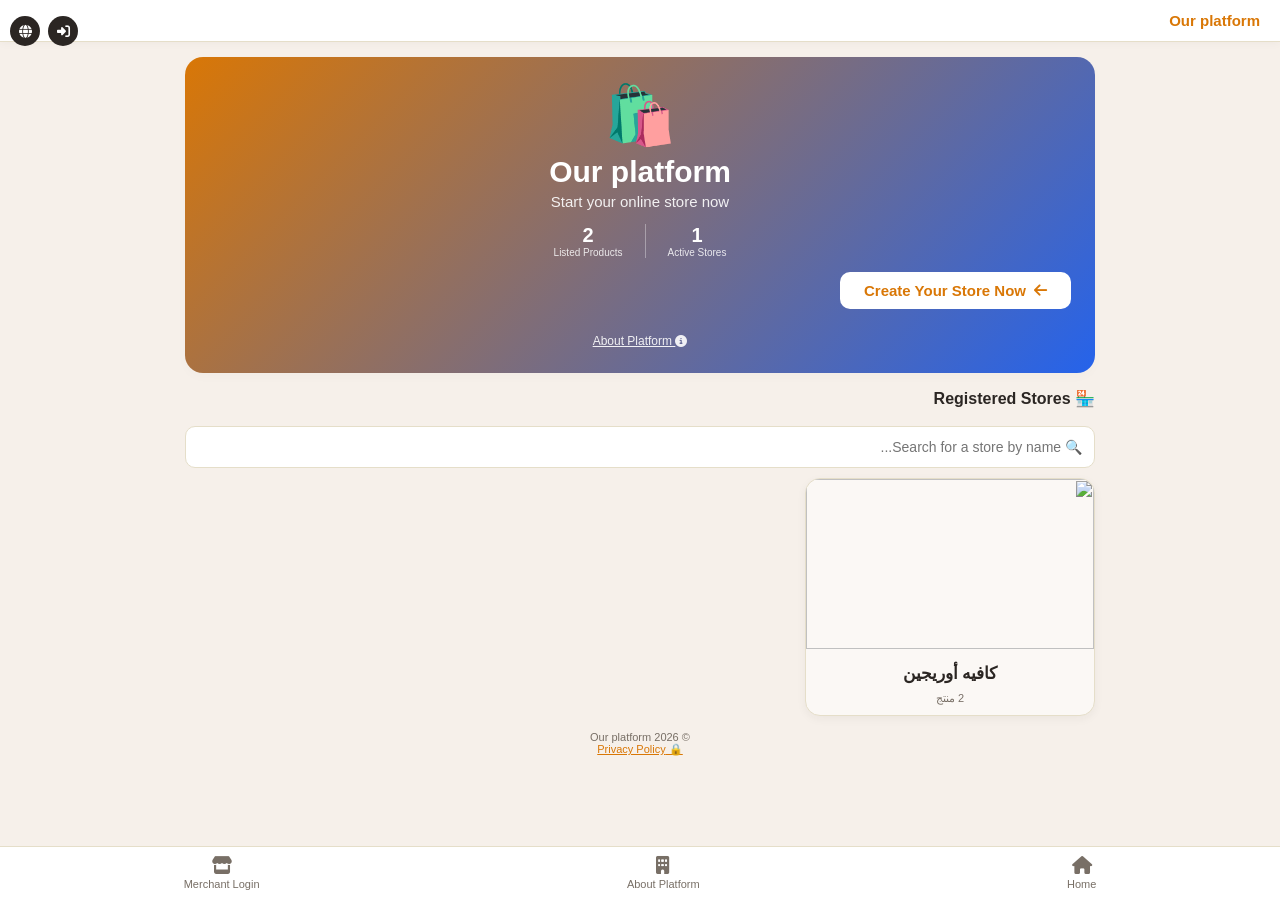
==== index.html @ 225d09a7 "Add files via upload" ====
<!DOCTYPE html>
<html lang="ar" dir="rtl">
<head>
    <meta charset="UTF-8">
    <meta name="viewport" content="width=device-width, initial-scale=1.0">
    <title>منصة المتاجر الذكية الملكية - متجر متكامل</title>
    <!-- 📱 PWA: يسمح للزائر يضيف المتجر لشاشة موبايله زي أي تطبيق حقيقي، ويفتح بعد كده
         فورًا من الكاش المحلي (manifest.json و sw.js ملفين صغيرين لازم يكونوا جنب هذا
         الملف في نفس المجلد وقت الاستضافة - هذا شرط أساسي في كل المتصفحات لتفعيل PWA). -->
    <link rel="manifest" href="manifest.json">
    <meta name="theme-color" content="#2563eb">
    <!-- 🛟 شبكة أمان حرجة: لو ملف style.css فشل يتحمّل لأي سبب (مسار غلط وقت الرفع على
         الاستضافة، الملف اتنسي، إلخ)، كل القوائم/المودالات المخفية (.hidden) هتظهر كلها
         فاتحة فوق بعض فورًا (لأن <div> افتراضيًا display:block في المتصفح). القاعدة
         المضمّنة هنا (inline) بتتحمّل مع الصفحة نفسها من غير أي طلب شبكة إضافي، فتفضل
         شغالة حتى لو style.css الخارجي فشل تمامًا - آخر خط دفاع ضد شكل الصفحة "المفكك". -->
    <style>.hidden{display:none!important;}.lang-corner-dropdown{display:none;}.lang-corner-dropdown.show{display:block;}</style>
    <!-- استيراد الأيقونات -->
    <!-- ⚡ تحميل غير مانع (non-blocking): المتصفح ميستناش تحميل ملف الأيقونات الكامل قبل ما
         يعرض الصفحة للزائر - الصفحة تظهر فورًا والأيقونات تظهر خلال جزء من الثانية بعدها،
         بدل ما الأيقونات تأخّر ظهور المتجر كله لحد ما تخلص تحميل. -->
    <link rel="preconnect" href="https://cdnjs.cloudflare.com" crossorigin>
    <!-- ⚠️ تحميل مباشر (sync) بدل حيلة media="print" القديمة: الحيلة دي كانت بتفشل بصمت على
         بعض متصفحات الموبايل/الشبكات البطيئة (onload ما كانش بيتنفذ دايمًا)، فتفضل الأيقونات
         مختفية تمامًا من غير أي سبب واضح. التحميل المباشر أبطأ بجزء من الثانية بس أضمن 100%. -->
    <link rel="stylesheet" href="https://cdnjs.cloudflare.com/ajax/libs/font-awesome/6.4.0/css/all.min.css">
    <script>
        // 🛟 شبكة أمان: لو cdnjs فشل لأي سبب (حظر شبكة، بطء، إلخ)، نجرب مصدر بديل (jsDelivr)
        // بعد نص ثانية من تحميل الصفحة - عشان الأيقونات ما تفضلش مختفية خالص عند أي زائر.
        window.addEventListener('load', function() {
            setTimeout(function() {
                let testIcon = document.createElement('i');
                testIcon.className = 'fa fa-home';
                testIcon.style.position = 'absolute';
                testIcon.style.visibility = 'hidden';
                document.body.appendChild(testIcon);
                let loaded = getComputedStyle(testIcon, '::before').content !== 'none' && getComputedStyle(testIcon, '::before').content !== '';
                document.body.removeChild(testIcon);
                if(!loaded) {
                    let fallback = document.createElement('link');
                    fallback.rel = 'stylesheet';
                    fallback.href = 'https://cdn.jsdelivr.net/npm/@fortawesome/fontawesome-free@6.4.0/css/all.min.css';
                    document.head.appendChild(fallback);
                }
            }, 600);
        });
    </script>
    <link rel="stylesheet" href="style.css">
    <!-- Google Identity Services: مطلوب لتفعيل تسجيل الدخول بجوجل للمراجعات (راجع تعليمات التفعيل بجانب GOOGLE_CLIENT_ID في الأسفل) -->
    <script src="https://accounts.google.com/gsi/client" async defer></script>
    <!-- EmailJS: لإرسال أكواد تفعيل البريد الإلكتروني الحقيقية للتجار عند التسجيل (راجع تعليمات EMAILJS_PUBLIC_KEY بالأسفل) -->
    <script src="https://cdn.jsdelivr.net/npm/@emailjs/browser@4/dist/email.min.js"></script>
    <!-- 📱 مكتبة توليد QR كود (لرابط المتجر) - خفيفة جدًا (~4 كيلوبايت) -->
    <script src="https://cdnjs.cloudflare.com/ajax/libs/qrcodejs/1.0.0/qrcode.min.js"></script>
</head>
<body>

    <header style="position: relative;">
        <div class="header-brand">
            <img id="headerStoreLogo" class="big-logo" src="" alt="لوجو">
            <span id="headerStoreName" class="hidden">متجر الملكي</span>
            <span id="headerPlatformName" style="font-weight:bold; font-size:15px;"></span>
        </div>

        <!-- أيقونات صغيرة متناسقة الحجم: تتبع الطلب + تسجيل الدخول + اللغة -->
        <div style="position:absolute; top:8px; left:10px; z-index:1500; display:flex; align-items:center; gap:8px;">
            <button class="corner-icon-btn hidden" id="installAppBtn" onclick="triggerInstallPrompt()" title="ثبّت المتجر على شاشتك"><i class="fa fa-download"></i></button>
            <button class="corner-icon-btn hidden" id="trackOrderNavBtn" onclick="openTrackOrderModal()" title="تتبع طلبك"><i class="fa fa-truck-fast"></i></button>
            <!-- 🚪 أيقونة دخول موحّدة واحدة فقط: بتاخد أي حد (عميل أو صاحب متجر) لمكان الدخول
                 المناسب ليه تلقائيًا - عميل مسجّل دخوله يروح ملفه، عميل زائر يروح تسجيل دخول
                 العملاء، وفي الصفحة الرئيسية للمنصة (من غير متجر محدد) تروح تسجيل دخول التجار. -->
            <button class="corner-icon-btn" id="buyerAccountBtn" onclick="unifiedEntryClick()" data-i18n-title="unified_entry_title" title="تسجيل الدخول / حسابي" style="position:relative;">
                <i class="fa fa-user-circle" id="buyerAccountIcon"></i>
                <span id="buyerAccountChatDot" class="hidden" style="position:absolute; top:-2px; left:-2px; width:10px; height:10px; border-radius:50%; background:#dc2626; border:1.5px solid #fff;"></span>
            </button>
            <!-- 💬 أيقونة شات موحّدة في الشريط العلوي، نفس الشكل عند الجميع (تاجر/أدمن/مشرف
                 دعم) - بتقرر هي نفسها مين الداخل وتفتح اللوحة المناسبة له لحظة الضغط. -->
            <button class="corner-icon-btn hidden" id="topHeaderChatBtn" onclick="handleTopHeaderChatClick()" title="الشات" style="position:relative;">
                <i class="fa fa-comment-dots"></i>
                <span id="topHeaderChatBadge" class="hidden" style="position:absolute; top:-4px; left:-4px; background:#dc2626; color:#fff; font-size:9px; min-width:16px; height:16px; border-radius:8px; display:flex; align-items:center; justify-content:center; padding:0 3px;">0</span>
            </button>
            <div class="lang-corner-wrap" style="position:relative;">
                <button class="corner-icon-btn" onclick="toggleLangDropdown()" title="اللغة"><i class="fa fa-globe"></i></button>
                <div class="lang-corner-dropdown" id="langCornerDropdown"></div>
            </div>
        </div>
    </header>

    <div class="container">

        <!-- 0. الصفحة الرئيسية للمنصة نفسها (دليل المتاجر) - تظهر قبل دخول أي متجر معين -->
        <div id="platformHomeSection" class="hidden">
            <div id="homeAdBannerContainer"></div>
            <div id="platformHeroBox" class="box" style="text-align:center; background: linear-gradient(135deg, var(--primary-color) 0%, var(--accent-color) 100%); border:none;">
                <img id="platformHeroLogo" class="hidden" style="width:64px; height:64px; border-radius:50%; object-fit:cover; border:3px solid rgba(255,255,255,0.6); margin-bottom:4px;">
                <div id="platformHeroEmoji" style="font-size:44px;">🛍️</div>
                <h1 id="platformHeroName" style="margin:6px 0 4px; font-size:22px; color:#fff;"></h1>
                <p id="platformHeroTagline" style="margin:0 0 14px; font-size:13px; color:#fff; opacity:0.9;"></p>

                <div id="platformHeroStats" class="hidden" style="display:flex; justify-content:center; gap:22px; margin-bottom:14px;">
                    <div style="text-align:center;">
                        <div id="platformHeroStoreCount" style="font-size:20px; font-weight:bold; color:#fff;">0</div>
                        <div data-i18n="ph_stat_stores" style="font-size:10px; color:#fff; opacity:0.85;">متجر نشط</div>
                    </div>
                    <div style="width:1px; background:rgba(255,255,255,0.35);"></div>
                    <div style="text-align:center;">
                        <div id="platformHeroProductCount" style="font-size:20px; font-weight:bold; color:#fff;">0</div>
                        <div data-i18n="ph_stat_products" style="font-size:10px; color:#fff; opacity:0.85;">منتج مسجّل</div>
                    </div>
                </div>

                <button data-i18n-html="ph_cta_create_store" onclick="switchTab('auth')" style="background:#fff; color:var(--primary-color); width:auto; padding:10px 24px; font-weight:bold;">أنشئ متجرك الآن <i class="fa fa-arrow-left"></i></button>

                <div id="platformHeroSocial" style="margin-top:12px; display:flex; justify-content:center; gap:14px;"></div>

                <div style="margin-top:10px;">
                    <span data-i18n-html="ph_about_platform_link" onclick="openPlatformAboutModal()" style="color:#fff; font-size:12px; text-decoration:underline; cursor:pointer; opacity:0.9;"><i class="fa fa-info-circle"></i> عن المنصة</span>
                </div>
            </div>

            <!-- ✨ قسم "ليه تختارنا" — بيظهر بس لو الأدمن فعّله وحط فيه ميزة واحدة على الأقل -->
            <div id="platformFeaturesSection" class="hidden" style="margin-top:18px;">
                <h4 data-i18n="ph_features_title" style="margin:0 0 10px;">✨ ليه تختارنا؟</h4>
                <div id="platformFeaturesGrid" class="categories-grid"></div>
            </div>

            <!-- 🚀 قسم "خطوات البدء" — بيظهر بس لو الأدمن فعّله وحط فيه خطوة واحدة على الأقل -->
            <div id="platformStepsSection" class="hidden" style="margin-top:18px;">
                <h4 data-i18n-html="ph_steps_title" style="margin:0 0 10px;"><i class="fa fa-list-check"></i> ابدأ في خطوات بسيطة</h4>
                <div id="platformStepsGrid" style="display:flex; flex-direction:column; gap:10px;"></div>
            </div>

            <h4 data-i18n="ph_stores_heading" style="margin:16px 0 10px;">🏪 المتاجر المسجلة عندنا</h4>
            <input type="text" id="platformStoresSearchInput" data-i18n-ph="ph_search_ph" placeholder="🔍 دوّر على متجر بالاسم..." oninput="filterPlatformStores(this.value)" style="margin-bottom:10px;">
            <div id="platformStoresGrid" class="categories-grid"></div>
            <p id="platformStoresEmptyMsg" data-i18n="ph_empty_stores" class="hidden" style="text-align:center; color:var(--text-muted); font-size:13px;">لسه مفيش متاجر مسجلة على المنصة.</p>
            <p id="platformStoresNoMatchMsg" data-i18n="ph_no_match_stores" class="hidden" style="text-align:center; color:var(--text-muted); font-size:13px;">مفيش متاجر بالاسم ده.</p>

            <!-- 🔗 أيقونات تواصل صغيرة وأنيقة أسفل الصفحة الرئيسية للمنصة (تظهر فقط لو الأدمن حط رابط واحد على الأقل) -->
            <div id="platformFooterSocialContainer"></div>
        </div>

        <!-- 1. الرئيسية (متجر تاجر معين) -->
        <div id="homeSection" class="hidden">
            <!-- ملحوظة: متجر التاجر صفحة مستقلة بذاتها بمجرد دخولها من رابطها الخاص (?store=اسم_المتجر)،
                 فمفيش هنا أي زر يرجّع لصفحة المنصة أو يلمّح إنه جزء من منصة أكبر تضم متاجر تانية.
                 التاجر/الأدمن اللي عنده جلسة دخول شغالة بس هو اللي بيفضل شايف زر "دخول التجار" في الشريط السفلي عشان يرجع للوحته.
                 زر "من نحن" الخاص بالمتجر موجود في الشريط السفلي بجانب "السلة" فقط (id="storeAboutNavBtn") - مفيش نسخة تانية منه هنا. -->
            <div id="merchantBannerContainer"></div>
            <div class="amazon-top-bar hidden" id="amazonTopBarContainer"></div>

            <div style="margin-bottom: 15px;">
                <input type="text" id="searchInput" placeholder="🔍 ابحث عن منتج أو قسم..." oninput="handleSearch(this.value)" style="margin: 0; border-radius: 20px;">
            </div>

            <div style="display: flex; justify-content: space-between; align-items: center; margin-bottom: 12px;">
                <h3 style="font-size: 17px; margin:0; color: var(--text-main);" id="mainTitle">🗂️ التصنيفات</h3>
                <button id="backHomeBtn" class="hidden secondary" style="width: auto; padding: 5px 12px; font-size: 12px; margin: 0;" onclick="backToCategories()"><i class="fa fa-arrow-right"></i> العودة</button>
            </div>
            
            <div class="categories-grid" id="homeCategoriesGrid"></div>

            <div id="productsViewSection" class="hidden">
                <div id="storeProductsGrid" class="products-grid"></div>
            </div>

            <!-- ➕ زرار سريع لإضافة منتج، بيظهر بس لصاحب المتجر لما يكون داخل قسم معيّن،
                 وبيودّيه على نفس فورم الإضافة اللي في لوحة الإدارة بكل مميزاته (نفسها بالظبط،
                 من غير أي تكرار في الكود) بعد ما يحدد له القسم الحالي تلقائيًا. -->
            <button id="merchantQuickAddProductBtn" class="hidden" onclick="quickAddProductToCurrentCategory()"
                style="position:fixed; bottom:78px; left:16px; z-index:500; width:auto; margin:0; padding:12px 18px; border-radius:30px; box-shadow:0 4px 14px rgba(0,0,0,0.25); font-size:13px;">
                <i class="fa fa-plus"></i> <span data-i18n="quick_add_product_btn">إضافة منتج</span>
            </button>

            <!-- ➕ زرار سريع لإضافة قسم جديد، بيظهر بس لصاحب المتجر وهو واقف في صفحة الأقسام
                 الرئيسية (قبل ما يفتح أي قسم بعينه)، وبيودّيه على نفس فورم إضافة الأقسام
                 الموجود في لوحة الإدارة مباشرة، بدون ما يحتاج يدوّر عليه وسط إعدادات تانية. -->
            <button id="merchantQuickAddCategoryBtn" class="hidden" onclick="quickAddCategory()"
                style="position:fixed; bottom:78px; right:16px; z-index:500; width:auto; margin:0; padding:12px 18px; border-radius:30px; box-shadow:0 4px 14px rgba(0,0,0,0.25); font-size:13px; background:var(--accent-color);">
                <i class="fa fa-folder-plus"></i> <span data-i18n="quick_add_category_btn">إضافة قسم</span>
            </button>

            <div id="footerSocialContainer"></div>
        </div>

        <!-- 2. سلة المشتريات والدفع -->
        <div id="cartSection" class="hidden">
            <div class="box">
                <h3 style="text-align: center; margin-top: 0;" id="cartTitleHeading"><i class="fa fa-shopping-basket"></i> سلة الطلبات</h3>
                <div id="cartItemsList" style="margin: 15px 0;">السلة فارغة.</div>

                <h3 id="cartTotal" style="text-align: center; color: var(--primary-color);">الإجمالي: 0</h3>

                <hr style="border-color: var(--border-color); margin: 15px 0;">

                <h4 data-i18n="cart_delivery_method_h">🚚 طريقة الاستلام:</h4>
                <div class="payment-option-box active" id="pickupOption" onclick="selectDeliveryOption('pickup')">
                    <strong data-i18n="cart_pickup_title">🏪 استلام من المتجر</strong>
                    <div data-i18n="cart_pickup_desc" style="font-size: 12px; color: var(--text-muted);">بدون أي رسوم توصيل إضافية.</div>
                </div>
                <div class="payment-option-box hidden" id="deliveryOption" onclick="selectDeliveryOption('delivery')">
                    <strong data-i18n="cart_delivery_title">🚚 توصيل للعنوان</strong>
                    <div style="font-size: 12px; color: var(--text-muted);" id="deliveryFeeNote"></div>
                </div>
                <div id="deliveryZoneBox" class="hidden" style="margin:8px 0 4px;">
                    <label data-i18n="cart_zone_label" style="font-size:12px; font-weight:bold;">📍 اختر منطقة التوصيل:</label>
                    <select id="deliveryZoneSelect" onchange="selectDeliveryZone(this.value)" style="width:100%; margin-top:4px;"></select>
                </div>

                <hr style="border-color: var(--border-color); margin: 15px 0;">
                
                <h4 data-i18n="cart_payment_method_h">💳 اختر طريقة الدفع:</h4>
                <div class="payment-option-box active" id="payCOD" onclick="selectPaymentMethod('COD')">
                    <strong data-i18n="cart_cod_title">💵 الدفع عند الاستلام (COD)</strong>
                    <div data-i18n="cart_cod_desc" style="font-size: 12px; color: var(--text-muted);">تسليم المبلغ كاش للمندوب hand-to-hand عند وصول الطلب.</div>
                </div>

                <div class="payment-option-box" id="payCash" onclick="selectPaymentMethod('CASH')">
                    <strong data-i18n="cart_cash_title">📱 تحويل كاش / محفظة إلكترونية</strong>
                    <div data-i18n="cart_cash_desc" style="font-size: 12px; color: var(--text-muted);">التحويل المباشر لمالك المتجر قبل التسليم.</div>
                </div>

                <div id="vodafoneCashFields" class="hidden" style="background: #fff; padding: 12px; border-radius: 10px; border: 1px solid var(--vodafone-red); margin-bottom: 15px;">
                    <div style="color: var(--vodafone-red); font-weight: bold; font-size: 13px;"><i class="fa fa-wallet"></i> <span data-i18n="cart_wallet_number_label">رقم المحفظة للتحويل:</span></div>
                    <div style="font-size: 18px; font-weight: bold; text-align: center; margin: 5px 0;" id="vodaCashNumberDisplay">01000000000</div>
                    <label data-i18n="cart_sender_number_label" style="font-size: 12px; font-weight: bold;">رقم الموبايل المحول منه أو رقم العملية (*إجباري):</label>
                    <input type="text" id="cashTransferSenderInput" data-i18n-ph="cart_sender_number_ph" placeholder="أدخل رقم المحفظة التي حولت منها">
                </div>

                <button id="checkoutMainBtn" onclick="openDeliveryModal()" style="background: var(--whatsapp-green);"><i class="fab fa-whatsapp"></i> إتمام الطلب الآن</button>
            </div>
        </div>

        <!-- 3. لوحة دخول التجار والإدارة -->
        <div id="authSection" class="hidden">
            <div class="box" id="userLoginBox">
                <h3 data-i18n="auth_login_title" style="text-align: center; color: var(--primary-color); margin-top:0;">تسجيل الدخول للمتجر</h3>
                <p id="authSwitchToBuyerLinkBox" class="hidden" style="text-align:center; margin:-4px 0 12px;">
                    <a href="#" onclick="switchTab('home'); unifiedEntryClick(); return false;" data-i18n="buyer_switch_to_buyer_link" style="font-size:12.5px; color:var(--text-muted); text-decoration:underline;">عميل وعايز تسجّل دخولك أو تعمل حساب؟ ادخل من هنا</a>
                </p>

                <input type="text" id="loginStoreUserName" data-i18n-ph="auth_username_ph" placeholder="اسم الدخول الخاص بك أو بريدك المسجل">
                <input type="password" id="loginStorePass" data-i18n-ph="auth_password_ph" placeholder="كلمة المرور">
                <button data-i18n-html="auth_login_btn" onclick="unifiedLoginSubmit()">تسجيل الدخول <i class="fa fa-sign-in-alt"></i></button>
                <p style="text-align:center; margin-top:8px;"><a href="#" onclick="openForgotPasswordModal(event)" data-i18n="forgot_password_link" style="font-size:12.5px; color:var(--primary-color); text-decoration:underline;">نسيت كلمة المرور؟</a></p>
                
                <div id="merchantRegisterCtaBox" class="hidden">
                <hr style="border-color: var(--border-color); margin: 20px 0;">

                <h4 data-i18n="auth_new_store_q" style="text-align: center; color: var(--text-muted); font-size: 14px;">تريد فتح متجر جديد على المنصة؟</h4>
                <button class="secondary" data-i18n-html="auth_register_btn" onclick="showRegisterStore()">تقديم طلب انضمام كتاجر <i class="fa fa-plus-circle"></i></button>
                </div>
                
                <div id="merchantRegisterForm" class="hidden" style="margin-top: 12px; border-top: 1px solid var(--border-color); padding-top: 12px;">
                    <div id="merchantGoogleSignInBox" style="margin-bottom:10px; text-align:center;">
                        <div id="merchantGoogleSignInBtn" style="display:inline-block;"></div>
                    </div>
                    <div id="merchantGoogleSignedInBox" class="hidden" style="font-size:12px; margin-bottom:10px; background:var(--bg-body); padding:6px 10px; border-radius:8px; display:flex; align-items:center; gap:6px;"></div>
                    <input type="text" id="regStoreDisplayName" data-i18n-ph="reg_display_name_ph" placeholder="اسم المتجر (اللي يشوفه العملاء - ممكن يتكرر مع متاجر تانية براحتك)">
                    <input type="text" id="regStoreName" data-i18n-ph="reg_username_ph" placeholder="اسم دخول خاص بيك (سري، لازم يكون مختلف عن أي تاجر تاني)">
                    <p data-i18n="reg_username_note" style="font-size:11px; color:var(--text-muted); margin:-6px 0 8px;">ده معرّف داخلي لمتجرك (زي كنية)، ومش هيشوفه أي عميل. لازم يكون فريد ومختلف عن أي تاجر تاني على المنصة.</p>
                    <input type="email" id="regStoreEmail" data-i18n-ph="reg_email_ph" placeholder="بريدك الإلكتروني (اختياري - لتسجيل دخول آمن من أي جهاز)">
                    <p data-i18n="reg_email_note" style="font-size:11px; color:var(--text-muted); margin:-6px 0 8px;">لو كتبت بريدك، هتقدر تدخل بيه من أي جهاز بدون أي تعقيد. تقدر تسيبه فاضي دلوقتي وتضيفه لاحقًا من إعداداتك.</p>
                    <input type="password" id="regStorePass" data-i18n-ph="reg_password_ph" placeholder="كلمة المرور (6 حروف/أرقام على الأقل)">
                    <input type="password" id="regStorePassConfirm" data-i18n-ph="reg_password_confirm_ph" placeholder="تأكيد كلمة المرور (اكتبها تاني)">
                    <button style="background: #10b981;" data-i18n-html="reg_submit_btn" onclick="registerStoreSubmit()"><i class="fa fa-circle-check"></i> أنشئ متجرك الآن</button>
                </div>

                <div id="storageWarningBox" style="display:none; margin-top:14px; background:#fef3c7; border:1px solid #f59e0b; border-radius:10px; padding:10px; font-size:12px; text-align:center;">
                    <span data-i18n="storage_warning_text">⚠️ مساحة التخزين في المتصفح ممتلئة — قد يسبب هذا مشاكل في التسجيل والحفظ.</span>
                    <button class="danger" data-i18n="storage_cleanup_btn" style="margin-top:8px; width:100%;" onclick="emergencyStorageCleanup()">🗑️ تنظيف طارئ للمساحة (يحذف بيانات مؤقتة فقط)</button>
                </div>
            </div>
        </div>

        <!-- 4. لوحة تحكم التاجر -->
        <div id="dashboardFragmentMount"></div>

        <!-- 5. لوحة مدير المنصة (Admin) -->
        


    </div>

    <!-- نافذة تفاصيل المنتج والتقييمات -->
    <div id="productModal" class="modal-overlay hidden">
        <div class="modal-content" id="modalBodyContainer"></div>
    </div>

    <!-- صفحة "تعرّف علينا" — صفحة كاملة داخل التطبيق مثل باقي الأقسام -->
    <div id="aboutUsModal" class="hidden">
        <div id="platformAboutModalInner"></div>
    </div>

    <!-- نافذة تأكيد الطلب -->
    <!-- ============================================================
         ✅ نافذة تأكيد "الإرسال المباشر": بتظهر للمشتري بعد ما يبعت طلبه
         مباشرة للتاجر (من غير واتساب/ماسنجر/تيليجرام)، عشان يطمن إن طلبه
         وصل فعلاً، وتوضحله كل التاجر هيرد عليه خلال قد إيه (مدة بيحددها
         التاجر بنفسه من لوحته) بدل ما يفضل مستني ومش عارف حصل ايه.
         ============================================================ -->
    <div id="directOrderSuccessModal" class="modal-overlay hidden">
        <div class="modal-content" style="border-top: 4px solid #16a34a; text-align:center;">
            <div style="font-size:48px; margin-bottom:6px;">✅</div>
            <h3 data-i18n="order_sent_success_title" style="margin:0 0 6px; color:var(--text-main);">تم إرسال طلبك بنجاح!</h3>
            <p style="font-size:12.5px; color:var(--text-muted); margin:0 0 12px;"><span data-i18n="track_order_no_label">رقم الطلب</span>: <strong id="directOrderSuccessNo" style="color:var(--primary-color);"></strong></p>
            <div style="background:#f0fdf4; border:1px solid #86efac; border-radius:10px; padding:14px; margin-bottom:16px; text-align:right;">
                <p id="directOrderSuccessMessage" style="font-size:13.5px; color:#166534; line-height:1.8; margin:0; white-space:pre-wrap;"></p>
            </div>
            <!-- 🔗 كود التتبع الآمن - الطريقة الوحيدة الرسمية لتتبع الطلب. نعرض الكود فقط (بدون أي رابط طويل) عشان يبقى سهل الحفظ والنسخ -->
            <div id="directOrderTrackBox" class="hidden" style="background:#ecfdf5; border:1px solid #6ee7b7; border-radius:10px; padding:12px; margin-bottom:16px; text-align:right;">
                <p data-i18n="track_code_save_hint" style="font-size:12.5px; font-weight:bold; color:#065f46; margin:0 0 8px;">🔐 كود تتبع طلبك - احفظه عشان تعرف حالة طلبك في أي وقت:</p>
                <p data-i18n="track_where_steps" style="font-size:12px; color:#065f46; margin:0 0 10px; line-height:1.9; white-space:pre-line;"></p>
                <div style="display:flex; gap:6px; align-items:center;">
                    <div style="flex:1; background:#fff; border-radius:8px; padding:8px 12px; font-family:monospace; letter-spacing:3px; text-align:center; font-size:15px; font-weight:bold; direction:ltr;" id="directOrderTrackCode"></div>
                    <button type="button" class="secondary" style="width:auto; margin:0; padding:8px 12px; font-size:11px;" onclick="copyTrackOrderLink()"><i class="fa fa-copy"></i> <span data-i18n="copy_code_btn">نسخ الكود</span></button>
                </div>
            </div>
            <!-- 💳 زرار دفع أونلاين مباشر: يظهر بس لو صاحب المتجر ضاف رابط دفع في إعداداته -->
            <div id="directOrderPaymentBox" class="hidden" style="background:#fefce8; border:1px solid #fde047; border-radius:10px; padding:12px; margin-bottom:16px; text-align:right;">
                <p style="font-size:12.5px; font-weight:bold; color:#854d0e; margin:0 0 8px;">💳 تقدر تدفع أونلاين دلوقتي (اختياري)</p>
                <a id="directOrderPaymentLink" href="#" target="_blank" style="display:block; text-align:center; background:#f59e0b; color:#fff; padding:10px; border-radius:8px; font-weight:bold; text-decoration:none;">اضغط هنا للدفع أونلاين <i class="fa fa-arrow-up-right-from-square"></i></a>
            </div>
            <button style="margin:0; background:#16a34a;" onclick="closeDirectOrderSuccessModal()">تمام، فهمت <i class="fa fa-check"></i></button>
        </div>
    </div>

    <div id="orderConfirmModal" class="modal-overlay hidden">
        <div class="modal-content" style="border-top: 4px solid var(--primary-color); text-align:center;">
            <div style="font-size:40px; margin-bottom:6px;">🌟</div>
            <h3 data-i18n="order_ready_title" style="margin:0 0 10px; color:var(--text-main);">طلبك بقى جاهز للإرسال!</h3>
            <p style="font-size:13px; color:var(--text-muted); line-height:1.8; margin:0 0 18px;">
                <span data-i18n="order_ready_desc">نتمنى تقيّم المنتج بعد ما يوصلك، ده بيساعدنا نرضي عملاءنا أكتر.</span><br>
                <span data-i18n="order_ready_will_open">هيتفتح</span> <strong id="orderConfirmAppName" style="color:var(--primary-color);">واتساب</strong> <span data-i18n="order_ready_to_continue">عشان تكمل إرسال طلبك.</span>
            </p>
            <div style="display:flex; gap:10px;">
                <button class="secondary" style="margin:0;" onclick="closeOrderConfirmModal()" data-i18n="cancel_btn">إلغاء</button>
                <button style="margin:0; background:#16a34a;" onclick="confirmSendOrder()"><span data-i18n="complete_order_btn">إتمام الطلب</span> <i class="fa fa-check"></i></button>
            </div>
        </div>
    </div>

    <!-- نافذة "أكواد مخصصة" لمتجر معين بذاته (الأدمن يفتحها من قسم إدارة المتاجر) -->
    

    <!-- ============================================================
         🤝 نافذة "تجار شركاء" لمتجر معين: بيديرها الأدمن بس. بتسمح إن أكتر
         من تاجر (بيانات دخول مستقلة تمامًا لكل واحد) يديروا نفس المتجر
         بنفس الصلاحيات الكاملة، لو كان فيه شراكة/شركة بينهم وطلبوا كده
         من الإدارة رسميًا.
         ============================================================ -->
    

    <!-- 🎨 نافذة تخصيص ألوان متجر معين (يديرها الأدمن فقط) -->
    

    <!-- 🛡️ نافذة تعديل صلاحيات ومتاجر حساب دعم فني موجود (يديرها المدير العام فقط) -->
    

    <!-- نافذة "سياسة الإرجاع" الخاصة بمتجر معين (يكتبها التاجر بنفسه، اختياري) -->
    <div id="returnPolicyModal" class="modal-overlay hidden">
        <div class="modal-content">
            <div style="display:flex; justify-content:space-between; align-items:center; margin-bottom:10px;">
                <h3 style="margin:0; color:var(--text-main); font-size:16px;"><i class="fa fa-undo"></i> سياسة الإرجاع</h3>
                <span class="modal-close-chip" onclick="closeReturnPolicyModal()"><i class="fa fa-times"></i> <span data-i18n="close_label">إغلاق</span></span>
            </div>
            <div id="returnPolicyModalBody" style="font-size:13px; color:var(--text-main); line-height:1.9; white-space:pre-wrap;"></div>
        </div>
    </div>

    <!-- نافذة "دليل الاستخدام" المستقلة: بنود قابلة للطي كتبها الأدمن، تظهر لأي تاجر من صفحة "من نحن" -->
    

    <!-- 📦 نافذة تتبع الطلب: بتسمح لأي عميل (حتى من غير أي حساب) يتابع حالة طلبه بنفسه، بس
         برقم الطلب + رقم الموبايل اللي طلب بيه (كتحقق بسيط يمنع أي حد يجرب أرقام عشوائي). -->
    <!-- 🔒 سياسة الخصوصية: نص عام قابل للتعديل من لوحة الأدمن، ظاهر لأي زائر من رابط أسفل
         الصفحة، ومشترك بين المنصة وكل المتاجر (نص واحد للمنصة كلها، مش لكل متجر لوحده). -->
    <div id="privacyPolicyModal" class="modal-overlay hidden">
        <div class="modal-content">
            <span class="modal-close-chip" onclick="document.getElementById('privacyPolicyModal').classList.add('hidden')"><i class="fa fa-times"></i> <span data-i18n="close_label">إغلاق</span></span>
            <h3 data-i18n="privacy_policy_title" style="margin-top:0;">🔒 سياسة الخصوصية</h3>
            <div id="privacyPolicyContent" style="white-space:pre-wrap; font-size:13px; line-height:1.9; max-height:60vh; overflow-y:auto;"></div>
        </div>
    </div>

    <!-- 🔑 استرجاع كلمة المرور تلقائيًا عن طريق البريد الإلكتروني الموثّق (بدون الحاجة للتواصل
         مع الأدمن). بيشتغل لأي نوع حساب (تاجر، شريك، مساعد، أدمن) طالما بريده موثّق مسبقًا. -->
    <div id="forgotPasswordModal" class="modal-overlay hidden">
        <div class="modal-content" style="border-top: 4px solid var(--primary-color);">
            <span class="modal-close-chip" onclick="closeForgotPasswordModal()"><i class="fa fa-times"></i> <span data-i18n="close_label">إغلاق</span></span>
            <div id="forgotPasswordStep1">
                <h3 data-i18n="forgot_password_title" style="margin-top:0;">🔑 استرجاع كلمة المرور</h3>
                <p data-i18n="forgot_password_desc" style="font-size:12.5px; color:var(--text-muted);">اكتب بريدك الإلكتروني الموثّق، وهنبعتلك كود لتغيير كلمة المرور.</p>
                <input type="email" id="forgotPasswordEmailInput" data-i18n-ph="email_ph" placeholder="بريدك الإلكتروني">
                <button onclick="requestPasswordReset()"><i class="fa fa-paper-plane"></i> <span data-i18n="forgot_password_send_btn">إرسال كود الاسترجاع</span></button>
                <p data-i18n="forgot_password_note" style="font-size:11px; color:var(--text-muted); margin-top:8px;">ملحوظة: ده بيشتغل بس لو كنت وثّقت بريدك من قبل من إعدادات حسابك. لو لسه ماوثقتوش، تواصل مع إدارة المنصة.</p>
            </div>
            <div id="forgotPasswordStep2" class="hidden">
                <h3 data-i18n="forgot_password_step2_title" style="margin-top:0;">✅ اكتب الكود وكلمة المرور الجديدة</h3>
                <input type="text" id="resetCodeInput" data-i18n-ph="email_code_ph" placeholder="اكتب كود التفعيل هنا">
                <input type="password" id="resetNewPassInput" data-i18n-ph="reg_password_ph" placeholder="كلمة المرور الجديدة">
                <input type="password" id="resetNewPassConfirmInput" data-i18n-ph="reg_password_confirm_ph" placeholder="تأكيد كلمة المرور (اكتبها تاني)">
                <button onclick="confirmPasswordReset()"><i class="fa fa-check"></i> <span data-i18n="forgot_password_confirm_btn">تغيير كلمة المرور</span></button>
                <p style="text-align:center; margin-top:6px;"><a href="#" onclick="resendPasswordResetCode(event)" data-i18n="email_resend_code_btn" style="font-size:12px; color:var(--primary-color); text-decoration:underline;">إعادة إرسال الكود</a></p>
            </div>
        </div>
    </div>

    <div id="trackOrderModal" class="modal-overlay hidden">
        <div class="modal-content" style="border-top: 4px solid var(--primary-color);">
            <span class="modal-close-chip" onclick="closeTrackOrderModal()"><i class="fa fa-times"></i> <span data-i18n="close_label">إغلاق</span></span>
            <h3 data-i18n="track_order_title" style="margin-top:0;">📦 تتبع طلبك</h3>
            <p data-i18n="track_order_steps" style="font-size:12.5px; color:var(--text-muted); white-space:pre-line; line-height:1.9;"></p>
            <input type="text" id="trackOrderCodeInput" data-i18n-ph="track_code_ph" placeholder="كود التتبع (مثال: 7K9M2XQP4R)" style="text-align:center; letter-spacing:2px; direction:ltr; font-family:monospace;">
            <button onclick="searchOrderStatus()"><i class="fa fa-search"></i> <span data-i18n="track_order_btn">تتبع الطلب</span></button>
            <div id="trackOrderResultBox" style="margin-top:12px;"></div>
        </div>
    </div>

    <!-- 👤 نافذة تسجيل الدخول / إنشاء حساب مشترٍ داخل المتجر -->
    <div id="buyerAuthModal" class="modal-overlay hidden">
        <div class="modal-content" style="border-top: 4px solid var(--primary-color);">
            <span class="modal-close-chip" onclick="closeBuyerAuthModal()"><i class="fa fa-times"></i> <span data-i18n="close_label">إغلاق</span></span>
            <h3 id="buyerAuthModalTitle" style="margin:0 0 12px; text-align:center;" data-i18n="buyer_login_title">تسجيل دخول المشتري</h3>
            <div style="display:flex; gap:8px; margin-bottom:14px;">
                <button id="buyerAuthLoginTabBtn" class="active" style="width:auto; flex:1; margin:0;" onclick="switchBuyerAuthTab('login')" data-i18n="buyer_login_tab">تسجيل الدخول</button>
                <button id="buyerAuthRegisterTabBtn" class="secondary" style="width:auto; flex:1; margin:0;" onclick="switchBuyerAuthTab('register')" data-i18n="buyer_register_tab">حساب جديد</button>
            </div>
            <p id="buyerAuthMsgBox" class="hidden" style="background:#fef3c7; color:#92400e; padding:8px; border-radius:8px; font-size:12px; text-align:center;"></p>
            <!-- 🔵 تسجيل الدخول بجوجل بضغطة واحدة (يظهر بس لو المنصة فعّلت GOOGLE_CLIENT_ID حقيقي) -->
            <div id="buyerGoogleSignInBox" class="hidden" style="display:flex; justify-content:center; margin-bottom:12px;"></div>

            <div id="buyerAuthLoginBox">
                <label style="font-size:12px; font-weight:bold;" data-i18n="buyer_identifier_label">رقم الهاتف أو البريد الإلكتروني:</label>
                <input type="text" id="buyerLoginPhoneInput" data-i18n-ph="buyer_identifier_ph" placeholder="01xxxxxxxxx أو name@email.com">
                <label style="font-size:12px; font-weight:bold;" data-i18n="buyer_password_label">كلمة السر:</label>
                <input type="password" id="buyerLoginPasswordInput" data-i18n-ph="buyer_password_ph" placeholder="كلمة السر">
                <button id="buyerLoginSubmitBtn" onclick="submitBuyerLogin()" data-i18n="buyer_login_btn">دخول</button>
            </div>

            <div id="buyerAuthRegisterBox" class="hidden">
                <label style="font-size:12px; font-weight:bold;" data-i18n="buyer_name_label">الاسم:</label>
                <input type="text" id="buyerRegNameInput" data-i18n-ph="buyer_name_ph" placeholder="اسمك بالكامل">
                <label style="font-size:12px; font-weight:bold;" data-i18n="buyer_identifier_label">رقم الهاتف أو البريد الإلكتروني:</label>
                <input type="text" id="buyerRegPhoneInput" data-i18n-ph="buyer_identifier_ph" placeholder="01xxxxxxxxx أو name@email.com">
                <label style="font-size:12px; font-weight:bold;" data-i18n="buyer_address_label">العنوان (اختياري):</label>
                <input type="text" id="buyerRegAddressInput" data-i18n-ph="buyer_address_ph" placeholder="العنوان">
                <label style="font-size:12px; font-weight:bold;" data-i18n="buyer_password_label">كلمة السر:</label>
                <input type="password" id="buyerRegPasswordInput" data-i18n-ph="buyer_password_ph" placeholder="كلمة السر">
                <button id="buyerRegSubmitBtn" onclick="submitBuyerRegister()" data-i18n="buyer_register_btn">إنشاء الحساب</button>
            </div>

            <p style="text-align:center; margin-top:14px; padding-top:10px; border-top:1px solid var(--border-color); font-size:12px;">
                <a href="#" onclick="closeBuyerAuthModal(); switchTab('auth'); return false;" data-i18n="buyer_switch_to_merchant_link" style="color:var(--text-muted); text-decoration:underline;">صاحب المتجر؟ سجّل دخولك من هنا</a>
            </p>
        </div>
    </div>

    <!-- 👤 نافذة الملف الشخصي + سجل الطلبات للمشتري -->
    <div id="buyerProfileModal" class="modal-overlay hidden">
        <div class="modal-content" style="border-top: 4px solid var(--primary-color);">
            <span class="modal-close-chip" onclick="closeBuyerProfileModal()"><i class="fa fa-times"></i> <span data-i18n="close_label">إغلاق</span></span>
            <h3 style="margin-top:0;" data-i18n="buyer_profile_title">👤 حسابي</h3>

            <label style="font-size:12px; font-weight:bold;" data-i18n="buyer_name_label">الاسم:</label>
            <input type="text" id="buyerProfileNameInput">
            <label style="font-size:12px; font-weight:bold;" data-i18n="buyer_phone_label">رقم الهاتف:</label>
            <p id="buyerProfilePhoneDisplay" style="direction:ltr; text-align:right; font-weight:bold; color:var(--text-muted);"></p>
            <label style="font-size:12px; font-weight:bold;" data-i18n="buyer_address_label">العنوان:</label>
            <input type="text" id="buyerProfileAddressInput">
            <button onclick="saveBuyerProfileEdits()" data-i18n="buyer_save_profile_btn">💾 حفظ البيانات</button>

            <hr style="border-color:var(--border-color); margin:14px 0;">
            <p style="font-size:12.5px; font-weight:bold; margin-bottom:6px;" data-i18n="buyer_change_password_h">🔒 تغيير كلمة السر</p>
            <input type="password" id="buyerProfileOldPasswordInput" data-i18n-ph="buyer_old_password_ph" placeholder="كلمة السر الحالية">
            <input type="password" id="buyerProfileNewPasswordInput" data-i18n-ph="buyer_new_password_ph" placeholder="كلمة السر الجديدة">
            <button class="secondary" onclick="submitBuyerPasswordChangeFromProfile()" data-i18n="buyer_change_password_btn">تغيير كلمة السر</button>

            <hr style="border-color:var(--border-color); margin:14px 0;">
            <p style="font-size:12.5px; font-weight:bold; margin-bottom:6px;" data-i18n="buyer_orders_h">📦 طلباتي</p>
            <div id="buyerProfileOrdersList"></div>

            <hr style="border-color:var(--border-color); margin:14px 0;">
            <p style="font-size:12.5px; font-weight:bold; margin-bottom:6px; display:flex; align-items:center; justify-content:space-between;">
                <span data-i18n="buyer_chat_h">💬 شات مع صاحب المتجر</span>
                <span id="buyerChatUnreadBadge" class="hidden" style="background:#dc2626; color:#fff; font-size:10px; min-width:16px; height:16px; border-radius:8px; display:inline-flex; align-items:center; justify-content:center; padding:0 4px;">0</span>
            </p>
            <div id="buyerChatMessagesBox" style="max-height:220px; overflow-y:auto; background:var(--bg-body); border-radius:10px; padding:8px; margin-bottom:8px; display:flex; flex-direction:column; gap:6px;"></div>
            <div style="display:flex; gap:6px;">
                <input type="text" id="buyerChatInput" data-i18n-ph="buyer_chat_ph" placeholder="اكتب رسالتك هنا..." style="margin:0; flex:1;" onkeydown="if(event.key==='Enter'){sendBuyerChatMsg();}">
                <button style="width:auto; margin:0; padding:10px 16px;" onclick="sendBuyerChatMsg()"><i class="fa fa-paper-plane"></i></button>
            </div>

            <hr style="border-color:var(--border-color); margin:14px 0;">
            <button class="secondary" style="margin-top:0; background:#dc2626; color:#fff; border-color:#dc2626;" onclick="logoutBuyer()" data-i18n="buyer_logout_btn">🚪 تسجيل الخروج</button>
            <p style="text-align:center; margin-top:14px;">
                <a href="#" onclick="confirmDeleteBuyerAccountSelf(); return false;" data-i18n="buyer_delete_account_link" style="font-size:12px; color:#dc2626; text-decoration:underline;">حذف حسابي نهائيًا</a>
            </p>
        </div>
    </div>

    <div id="deliveryModal" class="modal-overlay hidden">
        <div class="modal-content" style="border-top: 4px solid var(--whatsapp-green);">
            <div style="display:flex; justify-content:space-between; align-items:center; margin-bottom:12px;">
                <h3 style="margin:0; color:var(--text-main);" data-i18n="delivery_modal_title">بيانات التسليم</h3>
                <span class="modal-close-chip" onclick="closeDeliveryModal()"><i class="fa fa-times"></i> <span data-i18n="close_label">إغلاق</span></span>
            </div>
            <label style="font-size: 12px; font-weight: bold;" data-i18n="delivery_address_label">العنوان ومكان التسليم التفصيلي:</label>
            <input type="text" id="deliveryAddressInput" data-i18n-ph="delivery_address_ph" placeholder="الشارع، المنطقة، رقم الشقة...">

            <div id="buyerPhoneFieldBox">
                <label style="font-size: 12px; font-weight: bold;" id="buyerPhoneLabel">رقم هاتفك:</label>
                <input type="text" id="buyerPhoneInput" data-i18n-ph="delivery_phone_ph" placeholder="رقم هاتفك">
                <p id="buyerPhoneHint" style="font-size:10.5px; color:var(--text-muted); margin:-6px 0 10px;"></p>
            </div>
            
            <button onclick="sendOrder('whatsapp')" style="background: var(--whatsapp-green); margin-top:12px;" data-i18n-html="delivery_send_whatsapp">إرسال الطلب عبر الواتساب <i class="fab fa-whatsapp"></i></button>
            <button id="sendViaMessengerBtn" class="hidden" style="background:#0084ff;" onclick="sendOrder('messenger')" data-i18n-html="delivery_send_messenger">إرسال الطلب عبر الماسنجر <i class="fab fa-facebook-messenger"></i></button>
            <button id="sendViaTelegramBtn" class="hidden" style="background:#229ED9;" onclick="sendOrder('telegram')" data-i18n-html="delivery_send_telegram">إرسال الطلب عبر تيليجرام <i class="fab fa-telegram"></i></button>
            <button style="background:#2b2623;" onclick="sendOrder('direct')" data-i18n-html="delivery_send_direct"><i class="fa fa-paper-plane"></i> إرسال الطلب مباشرة للتاجر (بدون واتساب/ماسنجر/تيليجرام)</button>
            <p data-i18n="delivery_note" style="font-size:10.5px; color:var(--text-muted); margin-top:6px; text-align:center;">
                مهما اخترت من الطرق دي، طلبك بيتسجل فورًا بالسعر الصحيح في سجل طلبات التاجر قبل ما أي رسالة تتفتح. الرسالة اللي بتتفتح في واتساب/ماسنجر/تيليجرام هي مجرد إشعار للتاجر بوجود طلب جديد، وهو دايمًا بيرجع لسجل طلباته الرسمي للتأكد من الأرقام.
            </p>

        </div>
    </div>

    <!-- شريط التنقل السفلي -->
    <nav class="bottom-nav">
        <button class="nav-item active" id="homeNavBtn" onclick="switchTab('home', this)"><i class="fa fa-home"></i><span data-i18n="nav_home">الرئيسية</span></button>
        <button class="nav-item" id="cartNavBtn" style="position: relative;" onclick="switchTab('cart', this)"><i class="fa fa-shopping-basket"></i><span id="cartNavLabel" data-i18n="nav_cart">السلة</span> <span id="cartCount" class="badge">0</span></button>
        <button class="nav-item hidden" id="storeAboutNavBtn" onclick="openStoreAboutModal()"><i class="fa fa-shop"></i><span data-i18n="nav_about_store">عن المتجر</span></button>
        <button class="nav-item hidden" id="platformAboutNavBtn" onclick="openPlatformAboutModal()"><i class="fa fa-building"></i><span data-i18n="nav_about_platform">عن المنصة</span></button>
        <button class="nav-item" id="authNavBtn" onclick="switchTab('auth', this)"><i class="fa fa-store" id="authNavIcon"></i><span data-i18n="nav_auth" id="authNavLabel">دخول التجار</span></button>
    </nav>


    <!-- 🌍 بيانات الترجمة لكل اللغات (10 لغات كاملة) - مخزنة كـ JSON خام مش كود جافاسكريبت،
         عشان تتحمّل فورًا مع الصفحة (ملف واحد، بدون أي طلب شبكة أو إنترنت) لكن من غير ما
         تُحلَّل كأوامر برمجية إلا لما تُطلب فعليًا (ensureLanguageLoaded) - أخف وأسرع. -->
    <script type="application/json" id="lang-data-ar">{
    "nav_home": "الرئيسية",
    "nav_cart": "السلة",
    "nav_about": "من نحن",
    "nav_about_store": "عن المتجر",
    "nav_about_platform": "عن المنصة",
    "nav_auth": "دخول التجار",
    "categories_title": "🗂️ التصنيفات",
    "back_btn": "العودة",
    "search_ph": "🔍 ابحث عن منتج أو قسم...",
    "cart_title": "🧺 سلة الطلبات",
    "cart_empty": "السلة فارغة.",
    "checkout_btn": "إتمام الطلب الآن",
    "ph_stat_stores": "متجر نشط",
    "ph_stat_products": "منتج مسجّل",
    "ph_cta_create_store": "أنشئ متجرك الآن",
    "ph_about_platform_link": "عن المنصة",
    "ph_features_title": "✨ ليه تختارنا؟",
    "ph_steps_title": "ابدأ في خطوات بسيطة",
    "ph_stores_heading": "🏪 المتاجر المسجلة عندنا",
    "ph_search_ph": "🔍 دوّر على متجر بالاسم...",
    "ph_empty_stores": "لسه مفيش متاجر مسجلة على المنصة.",
    "ph_no_match_stores": "مفيش متاجر بالاسم ده.",
    "auth_login_title": "تسجيل الدخول للمتجر",
    "unified_entry_title": "تسجيل الدخول / حسابي",
    "my_store_dashboard_label": "لوحة إدارة متجري",
    "buyer_switch_to_merchant_link": "صاحب المتجر؟ سجّل دخولك من هنا",
    "buyer_switch_to_buyer_link": "عميل وعايز تسجّل دخولك أو تعمل حساب؟ ادخل من هنا",
    "auth_username_ph": "اسم الدخول الخاص بك أو بريدك المسجل",
    "auth_password_ph": "كلمة المرور",
    "auth_login_btn": "تسجيل الدخول",
    "auth_new_store_q": "تريد فتح متجر جديد على المنصة؟",
    "auth_register_btn": "تقديم طلب انضمام كتاجر",
    "reg_display_name_ph": "اسم المتجر (اللي يشوفه العملاء - ممكن يتكرر مع متاجر تانية براحتك)",
    "reg_username_ph": "اسم دخول خاص بيك (سري، لازم يكون مختلف عن أي تاجر تاني)",
    "reg_username_note": "اسم الدخول ده سري ومش هيشوفه أي عميل، بتستخدمه انت بس لما تدخل على لوحة التحكم بتاعتك. لازم يكون فريد ومختلف عن أي تاجر تاني على المنصة.",
    "reg_password_ph": "كلمة المرور",
    "reg_email_ph": "بريدك الإلكتروني (اختياري - لتأمين حسابك)",
    "reg_email_note": "لو حبيت تأمين إضافي لحسابك عشان محدش يلعب فيه، اكتب بريدك وهيتبعتلك كود تفعيل. الخطوة دي مش إجبارية.",
    "reg_submit_btn": "أنشئ متجرك الآن",
    "storage_warning_text": "⚠️ مساحة التخزين في المتصفح ممتلئة — قد يسبب هذا مشاكل في التسجيل والحفظ.",
    "storage_cleanup_btn": "🗑️ تنظيف طارئ للمساحة (يحذف بيانات مؤقتة فقط)",
    "dash_guide_title": "دليل الاستخدام",
    "dash_guide_desc": "محتاج مساعدة في استخدام متجرك؟ اضغط هنا",
    "dash_staff_banner_label": "داخل كمساعد:",
    "dash_orders_title": "سجل الطلبات",
    "dash_settings_title": "إدارة المتجر والإعدادات",
    "dash_staff_title": "👥 مساعدو المتجر",
    "dash_products_btn": "المنتجات",
    "dash_categories_btn": "الأقسام",
    "dash_shortcuts_title": "أيقونات مختصرة أعلى المتجر",
    "dash_banners_title": "لافتات إعلانية متحركة",
    "dash_bestsellers_title": "الأكثر مبيعاً",
    "dash_revenue_title": "تقرير الأرباح والمبيعات",
    "dash_profit_title": "إدارة الربح",
    "set_title_main": "إدارة المتجر",
    "set_identity_h": "⚙️ هوية المتجر وبيانات التواصل",
    "set_store_name_label": "اسم المتجر (اللي يشوفه العملاء):",
    "set_store_name_ph": "أدخل اسم متجرك",
    "set_store_name_note": "ده الاسم اللي هيظهر للعملاء في كل مكان. ممكن يتكرر مع أي متجر تاني براحتك.",
    "set_advanced_login_summary": "⚙️ إعدادات متقدمة: تغيير اسم الدخول الخاص بيك",
    "set_login_warning": "⚠️ ده اسم الدخول السري بتاعك (مش اسم المتجر الظاهر للعملاء) - بيستخدم في تسجيل الدخول ورابط متجرك. لازم يفضل فريد ومختلف عن أي تاجر تاني. تغييره هيغيّر رابط متجرك القديم، ومسموح تغييره مرة كل 6 شهور بس.",
    "set_login_name_ph": "اسم الدخول",
    "set_change_login_btn": "تغيير اسم الدخول",
    "set_logo_label": "لوجو / شعار المتجر:",
    "set_logo_upload_btn": "اختر شعار جديد للمتجر",
    "set_whatsapp_label": "رقم الواتساب لاستلام الطلبات:",
    "set_whatsapp_ph": "مثال: 1012345678 (بدون الصفر وبدون كود الدولة)",
    "set_whatsapp_note": "اختر كود الدولة ثم اكتب الرقم بدون صفر البداية لتفادي مشاكل التحويل للواتساب.",
    "set_messenger_label": "رابط الماسنجر (اختياري):",
    "set_telegram_label": "معرّف / رابط تيليجرام (اختياري):",
    "set_telegram_ph": "مثال: username@ أو https://t.me/username",
    "set_order_msg_label": "نص رسالة الطلب (اختياري - اكتبها بلغتك الخاصة):",
    "set_order_msg_ph": "سيبه فاضي عشان يستخدم النص الافتراضي بالعربي",
    "set_order_msg_vars": "المتغيرات المتاحة: {store} اسم المتجر، {items} قائمة المنتجات، {subtotal} المجموع الفرعي، {delivery} رسوم التوصيل، {total} الإجمالي، {deliveryMode} طريقة الاستلام، {payment} طريقة الدفع، {addressLine} سطر العنوان، {phoneLine} سطر رقم الهاتف، {orderNo} رقم الطلب.",
    "set_order_msg_note2": "⚠️ ملحوظة: النص ده مجرد إشعار للعميل يبعتهولك، والأرقام الرسمية الموثوقة دايمًا موجودة في سجل \"الطلبات\" بلوحتك مش في الرسالة نفسها.",
    "set_direct_order_title": "✅ رسالة تأكيد \"الإرسال المباشر\" للعميل",
    "set_direct_order_desc": "بتظهر للعميل في نافذة واضحة فور ما يبعت طلبه لك بطريقة \"الإرسال المباشر\" (بدون واتساب)، عشان يطمن إن طلبه وصلك ويعرف يستنى قد إيه.",
    "set_direct_order_hours_label": "هترد على العميل خلال كام ساعة عادةً؟",
    "set_direct_order_hours_ph": "مثلاً 4",
    "set_direct_order_msg_label": "نص الرسالة (اختياري):",
    "set_direct_order_msg_ph": "سيبها فاضية عشان تستخدم الرسالة الافتراضية",
    "set_direct_order_vars": "المتغيرات المتاحة: {hours} هتتحول تلقائي لعبارة كاملة زي \"خلال 4 ساعة تقريبًا\"، {orderNo} رقم الطلب.",
    "set_cash_wallet_label": "رقم محفظة الدفع الكاش (الرقم الذي يستقبل عليه التحويلات):",
    "set_cash_wallet_ph": "رقم المحفظة لاستلام الكاش",
    "set_currency_label": "عملة المتجر:",
    "set_currency_note": "تقدر كمان تغيّرها بسرعة من نفس مكان إضافة المنتج مباشرة.",
    "set_change_pass_h": "🔑 تغيير كلمة المرور",
    "set_current_pass_ph": "كلمة المرور الحالية",
    "set_new_pass_ph": "كلمة المرور الجديدة",
    "set_confirm_pass_ph": "تأكيد كلمة المرور الجديدة",
    "set_change_pass_btn": "تغيير كلمة المرور",
    "set_delivery_h": "🚚 إعدادات التوصيل (اختياري)",
    "set_delivery_fee_label": "سعر التوصيل (اتركه فارغاً إذا كنت لا توفر خدمة توصيل - العميل هيستلم من المتجر فقط):",
    "set_delivery_fee_ph": "مثال: 20",
    "set_free_delivery_label": "التوصيل مجاني للطلبات الأعلى من (اختياري):",
    "set_free_delivery_ph": "مثال: 200",
    "set_delivery_note": "هذه الأرقام تُحسب فعلياً داخل السلة تلقائياً عند اختيار العميل \"توصيل\"، وليست شكلية فقط.",
    "set_phone_field_h": "📞 طلب رقم هاتف العميل عند الشراء",
    "set_phone_field_desc": "كتير من العملاء بيحبوا الطلب السريع وميحبوش يكتبوا رقمهم. اختار الوضع اللي يناسب متجرك.",
    "set_phone_opt_optional": "اختياري (موصى به) — الخانة ظاهرة برسالة واضحة إنها مش إجبارية",
    "set_phone_opt_hidden": "مخفي تمامًا — من غير ما نسأل العميل خالص",
    "set_phone_opt_required": "إجباري — العميل لازم يكتب رقمه قبل ما يكمل الطلب",
    "set_phone_field_note": "لو طلب العميل عبر واتساب، هتقدر تشوف رقمه في الشات نفسه أوتوماتيك حتى لو سابه فاضي هنا.",
    "set_products_label_label": "اسم قسم المنتجات (يمكنك تغييره لمثلاً \"الدورات\"):",
    "set_products_label_ph": "منتج / دورة / خدمة ...",
    "set_categories_label_label": "اسم عنوان قسم الأقسام في متجرك:",
    "set_categories_label_ph": "التصنيفات / أقسامنا / عروضنا ...",
    "set_categories_icon_label": "أيقونة العنوان ده:",
    "set_categories_icon_note": "أو لو حابب أيقونة خاصة بيك بدل الجاهزة دي، ارفعها من جهازك تحت:",
    "set_upload_custom_icon_btn": "ارفع أيقونة مخصصة من جهازك",
    "set_remove_custom_icon_btn": "إزالة والرجوع للإيموجي",
    "set_social_h": "🔗 روابط التواصل الاجتماعي (اختياري)",
    "set_facebook_label": "رابط صفحة الفيسبوك:",
    "set_instagram_label": "رابط الانستقرام:",
    "set_youtube_label": "رابط اليوتيوب:",
    "set_tiktok_label": "رابط التيك توك:",
    "set_twitter_label": "رابط تويتر/X:",
    "set_call_phone_label": "رقم الاتصال المباشر (اتصال فوري بالضغط):",
    "set_call_phone_ph": "مثال: 201012345678",
    "set_email_security_h": "🔒 تأمين الحساب بالبريد الإلكتروني (اختياري)",
    "set_email_security_note": "لو ضفت بريدك وأكدته بالكود، هيبقى عندك طريقة إضافية لإثبات ملكية الحساب.",
    "set_about_h": "ℹ️ من نحن",
    "set_about_note": "هذا المحتوى خاص بمتجرك أنت فقط، ولا يظهر في أي متجر آخر.",
    "set_about_ph": "اكتب نبذة عن متجرك: طبيعة العمل، المدينة (اختياري)",
    "set_about_image_btn": "صورة لصفحة \"من نحن\" (اختياري)",
    "set_return_policy_h": "↩️ سياسة الإرجاع (اختياري)",
    "set_return_policy_note": "اكتب هنا شروط الإرجاع الخاصة بمتجرك.",
    "set_return_policy_ph": "مثال: يمكن إرجاع المنتج خلال 3 أيام من الاستلام بشرط أن يكون بحالته الأصلية...",
    "set_save_btn": "حفظ التحديثات وتحديث الهيدر",
    "orders_autodel_label": "🧹 امسح الطلب تلقائيًا بعد",
    "unit_minute": "دقيقة",
    "unit_hour": "ساعة",
    "unit_day": "يوم",
    "orders_autodel_from": "من تسجيله",
    "orders_cleanup_now_btn": "تنظيف الآن",
    "orders_completed_autodel_note": "أي طلب بتحدده \"✅ تم التسليم\" بيتمسح تلقائيًا من القائمة بعد ساعة واحدة من تسليمه، بغض النظر عن الرقم اللي فوق.",
    "orders_important_note": "<strong>مهم:</strong> الأرقام والأسعار الموجودة هنا هي المرجع الرسمي الوحيد لطلباتك دايمًا. أي رسالة توصلك في واتساب/ماسنجر/تيليجرام هي مجرد إشعار بس، ومينفعش تتأكد من السعر أو تحاسب عليها لأن العميل نظريًا يقدر يعدلها قبل الإرسال من جهازه.",
    "orders_none_yet": "لا توجد طلبات مسجلة بعد.",
    "staff_intro": "ضيف مساعدين ليك يدخلوا لوحتك ببيانات دخول خاصة بيهم (مش كلمة مرورك أنت)، وحدد لكل واحد بالظبط إيه اللي يقدر يعمله.",
    "staff_link_title": "🔗 إزاي يدخل مساعدك؟",
    "staff_link_desc": "ابعتله رابط متجرك العادي اللي تحت ده (هو نفس الرابط اللي عملاءك بيدخلوا بيه، مش رابط سري منفصل)، وقوله يضغط أيقونة 👤 اللي فوق الصفحة عشان يسجل دخوله. المساعد لازم يكون داخل من الرابط ده بالظبط، مش من الصفحة الرئيسية العامة للمنصة. أما انت (أو أي شريك ليك) فتقدروا تدخلوا من الرابط ده أو من الصفحة الرئيسية للمنصة، مفيش فرق.",
    "copy_btn": "نسخ",
    "staff_username_ph": "اسم دخول المساعد (فريد وغير مكرر على المنصة كلها)",
    "staff_password_ph": "كلمة مرور المساعد",
    "staff_perms_label": "صلاحيات هذا المساعد داخل متجرك:",
    "staff_add_btn": "إضافة المساعد",
    "cancel_btn": "إلغاء",
    "staff_current_h": "المساعدون الحاليون",
    "staff_log_h": "📜 سجل نشاط المساعدين",
    "staff_log_desc": "كل تعديل يعمله أي مساعد (منتجات، طلبات، إعدادات) بيتسجل هنا فورًا.",
    "staff_log_autodel_label": "🧹 امسح السجل تلقائيًا بعد",
    "staff_log_clear_btn": "مسح السجل الآن",
    "staff_none_yet": "لسه مفيش مساعدين مضافين.",
    "staff_perms_active": "صلاحيات مفعّلة",
    "edit_btn": "تعديل",
    "delete_btn": "حذف",
    "prod_add_new_h": "📦 إضافة منتج جديد",
    "prod_name_ph": "اسم المنتج",
    "prod_main_image_btn": "اختر صورة المنتج الرئيسية",
    "prod_price_ph": "السعر",
    "prod_currency_note": "اختيار العملة هنا بيغيّر عملة متجرك كله فورًا (مش بس المنتج ده)، عشان كل أسعارك تفضل بعملة واحدة موحدة.",
    "prod_publish_btn": "نشر المنتج",
    "prod_basic_done_note": "اكتفيت بالاسم والصورة والسعر؟ اضغط \"نشر المنتج\" فوق وخلاص. الحقول اللي تحت كلها اختيارية بالكامل.",
    "prod_cost_price_ph": "سعر التكلفة للوحدة (اختياري - لحساب صافي ربحك الحقيقي)",
    "prod_cost_price_note": "لو حددته، هيدخل في حساب \"صافي الربح\" في تقرير الأرباح (مش بس إجمالي المبيعات). سرّي وبيظهر لك بس، مش للعميل.",
    "prod_bulk_calc_label": "اشتريت الكمية دي بالجملة (كرتونة/دفعة)؟ احسب تكلفة القطعة تلقائيًا",
    "prod_bulk_calc_example": "مثال: اشتريت كرتونة فيها 200 موبايل بـ 40000 جنيه، وصرفت 1000 جنيه شحن. اكتب الأرقام دي وهي هتحسبلك تكلفة الموبايل الواحد أوتوماتيك.",
    "prod_bulk_total_ph": "إجمالي سعر الدفعة/الكرتونة كاملة",
    "prod_bulk_units_ph": "عدد القطع في الدفعة (مثلاً 200)",
    "prod_bulk_extra_ph": "مصاريف إضافية (شحن/جمارك...) - اختياري",
    "prod_bulk_apply_btn": "استخدم هذا الرقم كسعر تكلفة الوحدة",
    "prod_discount_label": "خصم على المنتج (اختياري)",
    "prod_discount_ph": "نسبة الخصم % (مثلاً 20)",
    "prod_discount_color_label": "لون شارة الخصم:",
    "prod_discount_note": "اتركها فارغة لو مفيش خصم على المنتج ده. لو حطيت رقم، السعر بعد الخصم هيتحسب ويتظهر تلقائي بدل السعر الأصلي.",
    "prod_return_days_label": "مدة الإرجاع (اختياري)",
    "prod_return_days_ph": "عدد أيام السماح بالإرجاع (مثلاً 3)",
    "prod_return_days_note": "اتركها فارغة لو مفيش سياسة إرجاع محددة لهذا المنتج.",
    "prod_stock_label": "إدارة المخزون (اختياري)",
    "prod_stock_ph": "الكمية المتوفرة حاليًا (اتركها فارغة لعدم تتبع المخزون)",
    "prod_stock_unit_ph": "وحدة العد (اختياري - مثلاً: قطعة، كرتونة، كيلو، متر...)",
    "prod_stock_unit_note": "لو حددتها، هتتضاف بعد الرقم في كل مكان بيظهر فيه (\"متبقي 20 كرتونة\" بدل \"متبقي 20\" بس). اتركها فاضية لو مش محتاجها.",
    "prod_stock_alert_label": "تنبيهي لما الكمية توصل حد معين (مخزون منخفض)",
    "prod_stock_threshold_ph": "نبهني لو الكمية وصلت لـ (مثلاً 5)",
    "prod_show_stock_label": "اظهار الكمية المتبقية للعميل على صفحة المنتج (مثلاً \"متبقي 3 قطع فقط\")",
    "prod_show_stock_note": "اختياري بالكامل - سيبها من غير تفعيل لو حابب الكمية تفضل معلومة داخلية بينك وبين نفسك بس.",
    "prod_stock_track_note": "لو فعّلت التتبع، الكمية بتقل تلقائيًا لما تحدد طلب فيه المنتج ده بـ \"✅ تم التسليم\" من سجل الطلبات (مش لحظة إرسال الطلب، عشان الطلب ممكن ميتمش).",
    "prod_countdown_label": "فعّل عداد تنازلي لعرض بوقت محدد (اختياري)",
    "prod_countdown_end_label": "العرض بينتهي في:",
    "prod_countdown_text_ph": "النص اللي يظهر جنب العداد (اختياري، افتراضي: العرض ينتهي خلال)",
    "prod_countdown_color_label": "لون العداد:",
    "prod_countdown_note": "لما ينتهي الوقت، العداد بيختفي تلقائيًا من كارت المنتج من غير ما تحتاج تعمل حاجة. ده منفصل تمامًا عن نسبة الخصم وعن كمية المخزون فوق — استخدم أي حاجة منهم لوحدها أو مع بعض حسب اللي يناسب العرض.",
    "prod_gallery_label": "صور إضافية للمنتج (اختياري، حتى 5 صور):",
    "prod_gallery_btn": "أضف صور للمعرض (يمكنك اختيار أكثر من صورة مرة واحدة)",
    "prod_desc_label": "وصف المنتج:",
    "prod_desc_bullet_btn": "نقطة",
    "prod_desc_newline_btn": "سطر جديد",
    "prod_desc_ph": "وصف التفاصيل والمكونات... (اضغط زرار (نقطة) عشان تعمل قائمة نقطية زي دي)",
    "prod_desc_color_label": "لون النص:",
    "font_small": "خط صغير",
    "font_normal": "خط عادي",
    "font_large": "خط كبير",
    "font_bold": "عريض (Bold)",
    "font_underline": "تسطير (Underline)",
    "prod_preview_label": "معاينة الشكل اللي هيشوفه العميل بالظبط:",
    "prod_fields_done_note": "خلصت كل الحقول؟ زرار \"نشر المنتج\" / \"حفظ التعديل\" موجود فوق الفورم مباشرة.",
    "prod_current_h": "المنتجات الحالية",
    "support_h": "الدعم الفني المباشر",
    "support_desc": "اضغط هنا للتواصل التلقائي مع أحد ممثلي الدعم الفني بالمنصة:",
    "support_btn": "مراسلة الدعم الفني",
    "cat_add_new_h": "📂 إضافة قسم جديد",
    "cat_intro": "الأقسام بتساعدك ترتّب منتجاتك وتسهّل على عملائك يلاقوا اللي عايزينه بسرعة (مثلاً: ملابس رجالي، عروض، الأكثر مبيعاً...).",
    "cat_name_ph": "اسم القسم الجديد",
    "cat_image_btn": "صورة القسم",
    "cat_add_btn": "إضافة القسم",
    "cat_current_h": "الأقسام الحالية",
    "shortcuts_h": "⭐ أيقونات مختصرة أعلى المتجر (اختياري)",
    "shortcuts_desc": "تظهر فوق المتجر كاختصارات دائرية، لن تظهر إطلاقاً إذا لم تضف أي منها.",
    "shortcuts_name_ph": "اسم الاختصار (مثال: عروض اليوم)",
    "shortcuts_image_btn": "صورة الاختصار",
    "shortcuts_link_ph": "رابط عند الضغط (اختياري)",
    "shortcuts_add_btn": "إضافة اختصار",
    "banners_h": "🖼️ لافتات إعلانية متحركة (اختياري)",
    "banners_desc": "صور تتحرك تلقائياً أعلى متجرك، مع رابط تحويل عند الضغط عليها إن أردت. لن تظهر أي مساحة فارغة إن لم تُضِف شيئاً.",
    "banners_image_btn": "صورة اللافتة",
    "banners_link_ph": "رابط التحويل عند الضغط (اختياري)",
    "banners_add_btn": "إضافة لافتة",
    "bestsellers_h": "🏆 الأكثر مبيعاً",
    "bestsellers_reset_btn": "تصفير الترتيب",
    "bestsellers_desc": "مرتبة حسب عدد مرات الشراء، عشان تعرف تزود مخزونك من المنتجات دي. لو حبيت تلفت نظر المشترين لمنتج معين، فعّل شارة \"الأكثر مبيعاً\" عليه في متجرك.",
    "revenue_h": "📊 تقرير الأرباح والمبيعات",
    "revenue_desc": "الأرقام هنا بتتحسب تلقائيًا من كل طلب تحدده \"✅ تم التسليم\" في سجل الطلبات فقط (مش لحظة إرسال الطلب، عشان الطلب ممكن ميتمش). لو عميل رجّع طلب بعد التسليم، تقدر تعدّل المبلغ المحسوب من طلبه من سجل الطلبات تحت، والتقرير هيتحدث تلقائيًا.",
    "profit_h": "💰 إدارة الربح لكل منتج",
    "profit_desc": "ده حساب \"الربح المتوقع\" قبل ما تبيع، بناءً على سعر التكلفة وسعر البيع اللي حددتهم لكل منتج (مش الربح الفعلي من مبيعات حصلت بالفعل - ده تلاقيه في \"تقرير الأرباح والمبيعات\" فوق). حدد سعر التكلفة من فورم كل منتج في قسم \"المنتجات\" (استخدم حاسبة الدفعة/الكرتونة لو اشتريت بالجملة) عشان الأرقام هنا تظهر صحيحة.",
    "profit_empty": "لسه مفيش منتجات مضافة.",
    "logout_btn": "تسجيل الخروج السريع",
    "admin_panel_title": "👑 لوحة الإدارة العامة",
    "admin_stats_title": "إحصائيات عامة",
    "admin_renewals_title": "طلبات تجديد الاشتراك",
    "admin_stores_title": "التحكم في المتاجر",
    "admin_broadcast_title": "إرسال رسالة للتجار",
    "admin_support_team_title": "فريق الدعم الفني",
    "admin_account_title": "حسابي وكلمة المرور",
    "admin_home_banner_title": "اللافتة الإعلانية للرئيسية",
    "admin_about_platform_title": "صفحة \"عن المنصة\"",
    "admin_guide_title": "دليل استخدام المتجر",
    "admin_home_sections_title": "تخصيص أقسام الصفحة الرئيسية",
    "admin_plans_title": "🏷️ باقات الاشتراك",
    "admin_subscription_settings_title": "إعدادات الاشتراك والدفع",
    "admin_backup_title": "النسخ الاحتياطي والاسترجاع",
    "admin_admins_title": "فريق المنصة (مديرين ودعم فني)",
    "admin_custom_code_title": "أكواد مخصصة (HTML / CSS / JS)",
    "delivery_modal_title": "بيانات التسليم",
    "delivery_address_label": "العنوان ومكان التسليم التفصيلي:",
    "delivery_address_ph": "الشارع، المنطقة، رقم الشقة...",
    "delivery_phone_ph": "رقم هاتفك",
    "delivery_send_whatsapp": "إرسال الطلب عبر الواتساب",
    "delivery_send_messenger": "إرسال الطلب عبر الماسنجر",
    "delivery_send_telegram": "إرسال الطلب عبر تيليجرام",
    "delivery_send_direct": "إرسال الطلب مباشرة للتاجر (بدون واتساب/ماسنجر/تيليجرام)",
    "delivery_note": "مهما اخترت من الطرق دي، طلبك بيتسجل فورًا بالسعر الصحيح في سجل طلبات التاجر قبل ما أي رسالة تتفتح. الرسالة اللي بتتفتح في واتساب/ماسنجر/تيليجرام هي مجرد إشعار للتاجر بوجود طلب جديد، وهو دايمًا بيرجع لسجل طلباته الرسمي للتأكد من الأرقام.",
    "alert_cart_empty": "السلة فارغة!",
    "alert_cash_sender_required": "برجاء كتابة رقم الموبايل المحول منه أو رقم العملية لتأكيد تحويل الكاش!",
    "alert_address_required": "برجاء كتابة عنوان التسليم بما أنك اخترت \"توصيل\"!",
    "alert_no_whatsapp": "لا يوجد رقم واتساب مسجل لهذا المتجر!",
    "alert_no_messenger": "لا يوجد رابط ماسنجر مسجل لهذا المتجر!",
    "alert_no_telegram": "لا يوجد حساب تيليجرام مسجل لهذا المتجر!",
    "alert_phone_required": "رقم هاتفك مطلوب عشان التاجر يقدر يتواصل معاك بخصوص طلبك ويكون واضح في فاتورتك.",
    "alert_phone_invalid": "رقم الهاتف اللي كتبته مش شكله صحيح. اكتب رقم هاتف حقيقي (مثلاً رقم مصري أو أي دولة) بدون حروف أو رموز غريبة.",
    "alert_messenger_copied": "تم نسخ تفاصيل طلبك، سيتم فتح الماسنجر الآن - الصق التفاصيل (Paste/لصق) داخل المحادثة وأرسلها.",
    "alert_staff_creds_required": "يرجى إدخال اسم دخول وكلمة مرور للمساعد!",
    "alert_username_taken": "اسم الدخول ده مستخدم بالفعل، اختار اسم تاني.",
    "alert_coowner_creds_required": "يرجى إدخال اسم دخول وكلمة مرور للشريك!",
    "alert_wrong_current_pass": "كلمة المرور الحالية غير صحيحة!",
    "alert_new_pass_short": "كلمة المرور الجديدة قصيرة جداً، اختر كلمة مرور أقوى.",
    "alert_pass_mismatch": "كلمة المرور الجديدة وتأكيدها غير متطابقين!",
    "alert_new_login_required": "اكتب اسم الدخول الجديد!",
    "alert_store_name_required": "اسم المتجر لا يمكن أن يكون فارغاً!",
    "alert_whatsapp_invalid": "تعذر التعرف على رقم الواتساب، برجاء مراجعته قبل الحفظ.",
    "alert_settings_saved": "✅ تم حفظ وتحديث إعدادات المتجر فوراً!",
    "alert_cat_name_image_required": "يرجى كتابة الاسم واختيار الصورة!",
    "alert_cat_name_required": "يرجى كتابة اسم القسم!",
    "alert_shortcut_name_image_required": "يرجى كتابة اسم الاختصار واختيار صورة له!",
    "alert_shortcut_name_required": "يرجى كتابة اسم الاختصار!",
    "alert_banner_image_required": "يرجى اختيار صورة اللافتة!",
    "unlimited_label": "بلا حدود",
    "free_label": "مجانية",
    "available_label": "متاحة ✅",
    "unavailable_label": "غير متاحة",
    "current_plan_label": "باقتك الحالية",
    "plan_products_label": "المنتجات",
    "plan_staff_label": "المساعدين",
    "plan_colors_label": "ألوان مخصصة",
    "plan_banners_label": "لافتات إعلانية",
    "choose_your_plan": "اختار باقتك",
    "your_current_plan": "باقتك الحالية",
    "request_this_plan": "اطلب هذه الباقة",
    "plan_contact_intro": "اختار وسيلة التواصل وابعت رسالتك الجاهزة للإدارة عشان تفعّل الباقة بعد تأكيد الدفع:",
    "contact_via_whatsapp": "تواصل عبر واتساب",
    "contact_via_facebook": "تواصل عبر فيسبوك",
    "contact_via_telegram": "تواصل عبر تيليجرام",
    "alert_no_support_team": "لا يوجد موظفو دعم مسجلون حالياً.",
    "alert_no_contact_channel": "⚠️ لسه مفيش وسيلة تواصل متاحة مع إدارة المنصة. حاول تاني لاحقًا أو دوّر على معلومات تواصل تانية في صفحة \"عن المنصة\".",
    "sub_expired_since": "اشتراكك منتهي منذ",
    "sub_renew_prompt": "برجاء التجديد لضمان استمرار ظهور متجرك.",
    "sub_price_label": "سعر الاشتراك",
    "sub_trial_active": "أنت في الفترة التجريبية المجانية",
    "sub_days_left": "باقي",
    "sub_days_until_renewal": "يوم على تجديد اشتراكك",
    "pm_instapay": "انستاباي",
    "pm_vodafone": "فودافون كاش",
    "pm_orange": "أورنج كاش",
    "pm_etisalat": "اتصالات كاش",
    "pm_bank": "تحويل بنكي",
    "renewal_pending_note": "بلّغت إنك حوّلت عن طريق",
    "on_date": "بتاريخ",
    "renewal_pending_note2": "طلبك قيد المراجعة من إدارة المنصة وهيتجدد اشتراكك بمجرد التأكيد.",
    "report_transfer_btn": "بلّغ إنك حوّلت الاشتراك",
    "report_transfer_desc": "اختار الطريقة اللي حوّلت بيها واكتب رقم المحفظة/الحساب اللي حوّلت منه أو رقم العملية، وهيتراجع طلبك ويتجدد اشتراكك بأسرع وقت.",
    "transfer_sender_ph": "رقم المحفظة/الحساب اللي حوّلت منه أو رقم العملية",
    "submit_report_btn": "إرسال البلاغ",
    "renewal_payment_methods": "طرق الدفع المتاحة للتجديد",
    "bestsellers_empty": "لسه مفيش مبيعات كفاية لعرض ترتيب. هيظهر هنا أول ما تبدأ تستقبل طلبات.",
    "category_prefix": "قسم",
    "no_products_yet": "لا توجد منتجات.",
    "quick_add_product_btn": "إضافة منتج",
    "quick_add_category_btn": "إضافة قسم",
    "revenue_delivered_order": "طلب مُسلَّم",
    "revenue_net_profit": "صافي الربح",
    "revenue_today": "اليوم",
    "revenue_this_month": "الشهر الحالي",
    "revenue_this_year": "السنة الحالية",
    "revenue_all_time": "إجمالي كل الوقت",
    "revenue_no_cost_note": "الأرقام دي \"إجمالي المبيعات\"، مش صافي الربح، لأنك لسه محددتش \"سعر التكلفة\" لأي منتج. حدد سعر تكلفة الوحدة من فورم كل منتج في قسم \"المنتجات\" عشان تقدر تشوف صافي ربحك الحقيقي (البيع ناقص التكلفة) هنا تلقائيًا.",
    "revenue_cost_note": "صافي الربح بيتحسب بس للمنتجات اللي حددت لها سعر تكلفة. المنتجات من غير سعر تكلفة بتدخل في \"إجمالي المبيعات\" فقط.",
    "storage_used_label": "مساحة التخزين المستخدمة تقريباً",
    "of_label": "من",
    "storage_note": "هذه مساحة تقريبية داخل المتصفح، والحد الفعلي للمساحة يعتمد على باقة الاستضافة الحقيقية للمنصة إن تم ربطها بسيرفر خارجي.",
    "visitors_last_7_days": "زوار آخر 7 أيام",
    "total_visits": "إجمالي الزيارات",
    "performance_improving": "أداء متجرك في تحسّن! شارك رابطك أكتر لجذب زوار جدد 📈",
    "performance_lower": "زوارك أقل من المعتاد، جرب نشر رابط متجرك على السوشيال ميديا 📢",
    "dash_store_title_prefix": "إدارة متجر:",
    "staff_log_empty": "لسه مفيش أي نشاط مسجل من مساعدينك.",
    "cat_none_yet": "لسه مفيش أقسام. ابدأ بإضافة أول قسم من الفورم فوق.",
    "shortcuts_none_yet": "لا توجد اختصارات مضافة.",
    "features_none_yet": "لسه مفيش ميزات مضافة.",
    "steps_none_yet": "لسه مفيش خطوات مضافة.",
    "perm_viewOrders": "📋 عرض سجل الطلبات ومتابعة الأوردرات بالرقم",
    "perm_updateOrders": "✅ تحديث حالة الطلب (تم التسليم / ملغي)",
    "perm_deleteOrders": "🗑️ حذف الطلبات من السجل نهائيًا",
    "perm_manageProducts": "📦 إضافة وتعديل وحذف المنتجات",
    "perm_manageCategories": "📂 إضافة وتعديل وحذف الأقسام",
    "perm_viewProfitReport": "💰 الاطلاع على تقرير الأرباح (بيانات حساسة)",
    "perm_manageSettings": "🏪 تعديل إعدادات المتجر العامة",
    "icon_files": "🗂️ ملفات",
    "icon_folder": "📂 مجلد",
    "icon_shopping": "🛍️ شوبينج",
    "icon_pricetag": "🏷️ تاج سعر",
    "icon_box": "📦 صندوق",
    "icon_basket": "🧺 سلة",
    "icon_star": "⭐ نجمة",
    "icon_fire": "🔥 نار",
    "icon_simplefolder": "📁 مجلد بسيط",
    "icon_archive": "🗃️ أرشيف",
    "banners_none_yet": "لا توجد لافتات مضافة.",
    "cat_edit_h": "✏️ تعديل القسم",
    "cat_save_edit_btn": "حفظ التعديل",
    "custom_currency_label": "عملة مخصّصة",
    "dash_subscription_title": "🏷️ الاشتراك والباقات",
    "default_product_word": "منتج",
    "tpl_add_new": "📦 إضافة {label} جديد",
    "tpl_current": "{label} الحالية",
    "tpl_name_ph": "اسم {label}",
    "tpl_edit": "✏️ تعديل بيانات {label}",
    "prod_edit_h": "✏️ تعديل بيانات المنتج",
    "modal_ok_btn": "حسنًا",
    "lockout_title": "الدخول موقوف مؤقتًا",
    "lockout_body": "تم إيقاف تسجيل الدخول لهذا الحساب مؤقتًا بسبب محاولات دخول فاشلة متكررة.",
    "lockout_wait": "حاول تاني بعد",
    "lockout_device_note": "ملحوظة: القفل ده مرتبط بهذا الجهاز/المتصفح بس، وده إجراء أمان ضد محاولات التخمين المتكررة.",
    "username_taken_title": "الاسم ده مستخدم بالفعل",
    "username_taken_body": "اسم",
    "username_taken_body2": "مستخدم بالفعل كمعرّف دخول لمتجر آخر على هذه المنصة، ولازم يبقى فريدًا حتى لا يحدث تعارض بين حسابين عند تسجيل الدخول.",
    "username_taken_try": "جرّب أحد الاقتراحات دي (اضغط عليه عشان يتملى تلقائيًا):",
    "official_word_suffix": "الرسمي",
    "admin_staff_count_label": "المساعدين",
    "admin_staff_count_title": "عدد المساعدين اللي التاجر ضايفهم في متجره ده",
    "currency_manual_ph": "مثال: ر.ي — ريال يمني",
    "currency_toggle_manual": "✏️ لو عملتك مش في القائمة أو الاسم غلط، اكتبها يدويًا هنا",
    "login_error_title": "تعذّر تسجيل الدخول",
    "login_error_body": "خطأ في اسم المستخدم أو كلمة المرور!",
    "staff_wrong_link_title": "الدخول من هنا مش متاح لحسابك",
    "staff_wrong_link_body": "لازم تدخل من رابط متجرك الخاص اللي بعتهولك صاحب المتجر، مش من رابط المنصة العام.",
    "store_stopped_msg": "هذا المتجر موقوف حالياً.",
    "generic_alert_title": "تنبيه",
    "email_verified_label": "الحساب موثّق ببريد",
    "email_change_btn": "تغيير البريد",
    "login_method_label": "🔒 طريقة تسجيل الدخول المسموحة لحسابك:",
    "login_method_both": "اسم الدخول أو البريد الموثّق (الاثنين)",
    "login_method_username": "اسم الدخول فقط",
    "login_method_email": "البريد الموثّق فقط",
    "login_method_note": "لو قصرت الدخول على البريد بس، محدش هيقدر يدخل حسابك باسم الدخول حتى لو عرفه — أمان إضافي ليك.",
    "email_pending_label": "بريدك",
    "email_not_verified_yet": "لسه مش موثّق.",
    "email_code_ph": "اكتب كود التفعيل هنا",
    "email_confirm_code_btn": "تأكيد الكود",
    "email_resend_code_btn": "إعادة إرسال الكود",
    "email_ph": "بريدك الإلكتروني",
    "email_send_code_btn": "إرسال كود التفعيل",
    "alert_enter_email_first": "اكتب بريدك الإلكتروني الأول!",
    "alert_enter_code": "اكتب الكود اللي وصلك!",
    "alert_wrong_code": "الكود غير صحيح، حاول تاني أو اطلب إعادة إرسال.",
    "email_verify_success": "تم توثيق بريدك بنجاح!",
    "set_login_id_summary": "⚙️ اسم الدخول الخاص بيك",
    "set_login_readonly_note": "⚠️ ده اسم الدخول السري بتاعك (مش اسم المتجر الظاهر للعملاء) - بيستخدم في تسجيل الدخول ورابط متجرك. اتقفل من التعديل عشان يفضل ثابت وميتنساش. لو محتاج تغييره فعلاً، تواصل مع إدارة المنصة.",
    "admin_login_id_label": "معرّف الدخول",
    "activate_banner_title": "فعّل حسابك بالبريد الإلكتروني",
    "activate_banner_body": "اسم الدخول ممكن تنساه أو حد يلعب بيه ويوقفك تستنى دقايق قبل ما تحاول تاني. لو وثّقت بريدك وخليت الدخول بيه بس، تدخل فورًا من غير أي انتظار ومحدش هيقدر يعطلك. تقدر تفعّلها بنفسك في أي وقت من \"🏪 إدارة المتجر والإعدادات ← تأمين الحساب بالبريد الإلكتروني\" تحت.",
    "set_lockout_summary": "🔒 مدة قفل الدخول لحسابك ولمساعديك",
    "set_lockout_note": "بعد 5 محاولات دخول فاشلة متتالية، الحساب بيتقفل مؤقتًا كإجراء أمان. حدد هنا مدة القفل اللي تناسبك (لحسابك ولحسابات مساعديك)، بدل المدة الافتراضية للمنصة.",
    "set_lockout_ph": "سيبها فاضية لاستخدام مدة المنصة الافتراضية",
    "plan_cta_subtitle": "قارن الباقات وارقّي متجرك لإمكانيات أكتر ✨",
    "track_order_title": "📦 تتبع طلبك",
    "track_order_desc": "اكتب رقم الطلب ورقم الموبايل اللي طلبت بيه، وهنوريك حالته فورًا.",
    "track_order_no_ph": "رقم الطلب (مثال: 0007)",
    "track_order_phone_ph": "رقم الموبايل اللي طلبت بيه",
    "track_order_btn": "تتبع الطلب",
    "track_order_fill_both": "من فضلك اكتب رقم الطلب ورقم الموبايل الاثنين.",
    "track_order_not_found": "مفيش طلب مطابق للبيانات دي. تأكد من رقم الطلب ورقم الموبايل.",
    "track_status_pending": "قيد المراجعة",
    "track_status_delivered": "تم التسليم",
    "track_status_cancelled": "تم إلغاء هذا الطلب",
    "track_order_no_label": "رقم الطلب",
    "track_order_total_label": "الإجمالي",
    "reg_password_confirm_ph": "تأكيد كلمة المرور (اكتبها تاني)",
    "alert_fill_all_fields": "برجاء ملء جميع البيانات!",
    "alert_passwords_dont_match": "كلمة المرور وتأكيدها مش متطابقين، اكتبهم تاني.",
    "reg_confirm_title": "قبل ما نكمل - احفظ بياناتك!",
    "reg_confirm_body": "من فضلك احفظ اسم الدخول وكلمة المرور بتاعتك في مكان آمن الآن، قبل ما تأكد إنشاء المتجر. ملحوظة: تقدر بعد كده توثّق بريدك الإلكتروني من إعدادات حسابك عشان تقدر تسترجع كلمة المرور تلقائيًا لو نسيتها - لكن من غيره، مفيش طريقة تلقائية لاسترجاعها.",
    "reg_confirm_username_label": "اسم الدخول",
    "reg_confirm_cancel_btn": "رجوع، أحفظها الأول",
    "reg_confirm_proceed_btn": "أكدت الحفظ، أنشئ المتجر",
    "admin_never_relogged": "لم يسجل دخول تاني منذ الإنشاء",
    "admin_active_today": "نشط اليوم",
    "admin_last_active_prefix": "آخر نشاط منذ",
    "footer_privacy_link": "🔒 سياسة الخصوصية",
    "privacy_policy_title": "🔒 سياسة الخصوصية",
    "product_published_toast": "تم نشر المنتج بنجاح!",
    "forgot_password_link": "نسيت كلمة المرور؟",
    "forgot_password_title": "🔑 استرجاع كلمة المرور",
    "forgot_password_desc": "اكتب بريدك الإلكتروني الموثّق، وهنبعتلك كود لتغيير كلمة المرور.",
    "forgot_password_send_btn": "إرسال كود الاسترجاع",
    "forgot_password_note": "ملحوظة: ده بيشتغل بس لو كنت وثّقت بريدك من قبل من إعدادات حسابك. لو لسه ماوثقتوش، تواصل مع إدارة المنصة.",
    "forgot_password_step2_title": "✅ اكتب الكود وكلمة المرور الجديدة",
    "forgot_password_confirm_btn": "تغيير كلمة المرور",
    "forgot_password_not_found": "مفيش حساب موثّق بالبريد ده. تأكد من كتابته صح أو تواصل مع إدارة المنصة.",
    "forgot_password_resent": "اتبعت الكود تاني",
    "forgot_password_success": "تم تغيير كلمة المرور بنجاح! سجل دخولك بيها دلوقتي.",
    "close_label": "إغلاق",
    "order_success_track_title": "🚚 عايز تتابع حالة طلبك؟",
    "order_success_track_desc": "احفظ رقم الطلب اللي فوق ورقم موبايلك اللي طلبت بيه. أي وقت تحب تعرف حالة طلبك (لسه قيد المراجعة ولا وصلك)، ادخل على المتجر تاني واضغط أيقونة 🚚 اللي فوق الصفحة (جنب أيقونة اللغة)، واكتب فيها رقم الطلب ورقم موبايلك، وهتشوف الحالة فورًا من غير ما تحتاج تكلم حد.",
    "how_to_shop_default_text": "📦 اختار المنتج اللي عايزه من الأقسام أو من البحث، وحدد الكمية اللي تحتاجها.\n\n🛍️ اضغط \"أضف للسلة\"، وممكن تكمل تتسوق وتضيف منتجات تانية قبل ما تخلص طلبك.\n\n📝 لما تخلص، روح لصفحة \"السلة\"، اختار طريقة الاستلام (توصيل لباب البيت أو استلام من المتجر مباشرة) وطريقة الدفع المناسبة ليك، واكتب بياناتك (العنوان ورقم موبايلك).\n\n✅ بعد ما تأكد الطلب، هيوصلك رقم طلب فريد - احتفظ بيه كويس.\n\n📞 هيتواصل معاك صاحب المتجر بنفسه في أقرب وقت لتأكيد الطلب وتحديد ميعاد التسليم.\n\n🚚 عايز تعرف حالة طلبك في أي وقت؟ ادخل على المتجر واضغط أيقونة الشاحنة 🚚 اللي فوق الصفحة، واكتب رقم طلبك ورقم موبايلك اللي طلبت بيه، هتشوف حالته فورًا.\n\n💬 لو عندك أي استفسار عن طلبك، تقدر تتواصل مع صاحب المتجر مباشرة من نفس رسالة الطلب اللي وصلته.",
    "how_to_shop_title": "إزاي تشتري من {store}؟",
    "how_to_shop_h": "🛒 إزاي يشتري العميل من متجرك؟ (اختياري)",
    "how_to_shop_note": "اشرح للعميل خطوات الشراء ومتابعة الطلب بأسلوبك الخاص. لو سيبته فاضي، هيظهر نص افتراضي جاهز يشرح الخطوات الأساسية بما فيها تتبع الطلب.",
    "how_to_shop_ph": "سيبها فاضية لاستخدام النص الافتراضي الجاهز",
    "about_us_empty_default": "لم يقم صاحب المتجر بإضافة نبذة تعريفية بعد.",
    "order_sent_success_title": "تم إرسال طلبك بنجاح!",
    "track_code_save_hint": "🔐 كود تتبع طلبك - احفظه عشان تعرف حالة طلبك في أي وقت:",
    "copy_code_btn": "نسخ الكود",
    "track_order_steps": "اكتب «كود التتبع» اللي ظهرلك بعد تأكيد الطلب، وهتشوف حالة طلبك فورًا.",
    "track_code_ph": "كود التتبع (مثال: 7K9M2XQP4R)",
    "about_plat_default_name": "منصتنا",
    "about_plat_default_tagline": "ابدأ متجرك الإلكتروني الآن",
    "about_plat_default_about": "منصة سهلة وسريعة تتيح لأي تاجر إنشاء متجره الإلكتروني في دقائق، والاستقبال الفوري للطلبات عبر واتساب وماسنجر.",
    "about_plat_why": "✨ لماذا تختارنا؟",
    "about_plat_trial_title": "ابدأ تجربتك المجانية الآن",
    "about_plat_trial_desc": "سجّل متجرك مجاناً وابدأ البيع في أقل من 5 دقائق",
    "about_plat_create_btn": "إنشاء متجرك الآن",
    "about_plat_contact": "📞 للتواصل والاستفسار",
    "track_where_steps": "طريقة المتابعة:\n1) اضغط على أيقونة الشاحنة 🚚 أعلى الصفحة.\n2) اكتب الكود ده في الخانة.\n3) اضغط «تتبع الطلب» وهتشوف حالة طلبك فورًا.",
    "cart_zone_label": "📍 اختر منطقة التوصيل:",
    "cart_delivery_by_zone": "رسوم التوصيل حسب المنطقة",
    "set_zones_label": "📍 أسعار التوصيل حسب المنطقة (اختياري - لو كتبتها، العميل يختار منطقته والسعر يتحسب تلقائياً بدل السعر الثابت):",
    "set_zones_ph": "القاهرة = 30\nالجيزة = 40\nالإسكندرية = 70",
    "set_zones_hint": "اكتب كل منطقة في سطر بالشكل: اسم المنطقة = السعر",
    "cart_delivery_method_h": "🚚 طريقة الاستلام:",
    "cart_pickup_title": "🏪 استلام من المتجر",
    "cart_pickup_desc": "بدون أي رسوم توصيل إضافية.",
    "cart_delivery_title": "🚚 توصيل للعنوان",
    "cart_payment_method_h": "💳 اختر طريقة الدفع:",
    "cart_cod_title": "💵 الدفع عند الاستلام (COD)",
    "cart_cod_desc": "تسليم المبلغ كاش للمندوب عند وصول الطلب.",
    "cart_cash_title": "📱 تحويل كاش / محفظة إلكترونية",
    "cart_cash_desc": "التحويل المباشر لمالك المتجر قبل التسليم.",
    "cart_wallet_number_label": "رقم المحفظة للتحويل:",
    "cart_sender_number_label": "رقم الموبايل المحول منه أو رقم العملية (*إجباري):",
    "cart_sender_number_ph": "أدخل رقم المحفظة التي حولت منها",
    "bell_no_new_orders": "مفيش طلبات جديدة",
    "order_ready_title": "طلبك بقى جاهز للإرسال!",
    "order_ready_desc": "نتمنى تقيّم المنتج بعد ما يوصلك، ده بيساعدنا نرضي عملاءنا أكتر.",
    "order_ready_will_open": "هيتفتح",
    "order_ready_to_continue": "عشان تكمل إرسال طلبك.",
    "complete_order_btn": "إتمام الطلب",
    "ordstat_pending": "جديد - يحتاج متابعة",
    "ordstat_confirmed": "تم التأكيد",
    "ordstat_completed": "تم التسليم",
    "ordstat_cancelled": "ملغي",
    "ordmethod_whatsapp": "واتساب",
    "ordmethod_messenger": "ماسنجر",
    "ordmethod_telegram": "تيليجرام",
    "ordmethod_direct": "إرسال مباشر",
    "ord_hash": "طلب",
    "ord_delivery": "توصيل",
    "ord_pickup": "استلام من المتجر",
    "ord_cod": "دفع عند الاستلام",
    "ord_cash_transfer": "تحويل كاش",
    "ord_on_number": "على رقم",
    "ord_buyer_transferred_from": "حوّل المشتري من",
    "ord_opt_new": "جديد",
    "ord_opt_confirm": "تأكيد",
    "ord_opt_delivered": "تم التسليم",
    "ord_opt_cancel": "إلغاء",
    "ord_download_invoice": "تحميل فاتورة الطلب",
    "ord_delete": "حذف الطلب",
    "ord_adjust_amount": "تعديل المبلغ (إرجاع جزئي)",
    "default_direct_order_msg": "سيتواصل معك المتجر {hours} لتأكيد وتنفيذ طلبك.",
    "direct_order_hours_tpl": "خلال {n} ساعة تقريبًا",
    "direct_order_asap": "في أقرب وقت ممكن",
    "perm_manageShortcutsBanners": "⭐ إدارة الأيقونات المختصرة واللافتات الإعلانية",
    "perm_manageDelivery": "🚚 تعديل إعدادات وسعر التوصيل",
    "perm_viewVisitorStats": "📈 الاطلاع على إحصائيات الزوار",
    "perm_manageBestsellers": "🏆 التحكم في شارة \"الأكثر مبيعًا\"",
    "set_design_h": "🎨 تصميم وألوان متجرك",
    "set_design_desc": "اختار تشكيلة ألوان جاهزة لمتجرك، أو لوّنه بنفسك بالكامل — يتغيّر شكل المتجر فورًا للعميل.",
    "set_paylink_h": "💳 رابط الدفع الأونلاين (اختياري)",
    "set_paylink_ph": "https://ipn.eg/S/yourname/instapay/xxxxx",
    "set_push_h": "🔔 إشعارات الطلبات الجديدة",
    "set_push_desc": "لما تكون مفعّلة، هتوصلك إشعارات فورية لما يجيلك طلب جديد، حتى لو مش فاتح المتجر دلوقتي.",
    "set_push_toggle_label": "تفعيل إشعارات هذا المتجر",
    "set_choose_colors_btn": "اختار ألوان متجرك",
    "set_colors_locked_tpl": "باقتك الحالية (\"{plan}\") لا تشمل تخصيص الألوان. تواصل مع إدارة المنصة للترقية لباقة تدعمها.",
    "notif_sound_label": "🔊 صوت التنبيه",
    "notif_visible_label": "👁️ إظهار التنبيهات",
    "notif_autodel_label": "🗑️ حذف الإشعارات المقروءة تلقائيًا بعد:",
    "notif_autodel_ph": "مثال: 7",
    "notif_autodel_unit": "يوم (اتركه فاضي = أبدًا)",
    "merchant_backup_desc": "نسخة احتياطية خاصة ببيانات متجرك فقط (المنتجات، الطلبات، والإعدادات).",
    "merchant_export_cloud_btn": "تصدير نسخة متجري من السحابة",
    "merchant_import_cloud_btn": "استيراد نسخة لمتجري (يستبدل منتجاتي/طلباتي!)",
    "merchant_undo_import_btn": "تراجع عن آخر استيراد",
    "wa_number_active_tpl": "الرقم الذي سيستخدم فعليًا: wa.me/{n}",
    "push_blocked_by_browser": "الإشعارات ممنوعة من إعدادات المتصفح لهذا الموقع",
    "purchased_n_times": "تم شراؤه {n} مرة",
    "bestseller_badge_shown": "الشارة ظاهرة",
    "bestseller_show_badge": "إظهار شارة الأكثر مبيعاً",
    "invoice_address_label": "العنوان",
    "set_paylink_desc": "لو عندك رابط دفع جاهز (Instapay، فودافون كاش، فوري، أو أي رابط دفع تاني)، حطه هنا وهيظهر للعميل كزرار دفع مباشر وقت تأكيد الطلب، غير طريقة \"الدفع عند الاستلام\" العادية.",
    "plan_name_free": "مجانية",
    "plan_name_basic": "أساسي",
    "plan_name_pro": "متقدم",
    "plan_name_premium": "بريميوم",
    "cart_empty_in_store": "السلة فارغة في هذا المتجر.",
    "cart_total_label": "الإجمالي",
    "cart_subtotal_label": "المجموع الفرعي",
    "cart_delivery_word": "توصيل",
    "cart_free_delivery_word": "توصيل مجاني",
    "optional_phone_label": "رقم هاتفك (اختياري):",
    "optional_phone_hint": "لو حابب البائع يتواصل معك تليفونيًا بخصوص طلبك، سيبله رقمك هنا. مش شرط، وممكن تكمّل طلبك من غيره.",
    "col_product": "المنتج",
    "col_cost": "التكلفة",
    "col_sale_price": "سعر البيع",
    "col_profit_per_unit": "ربح/قطعة",
    "col_profit_margin": "هامش الربح",
    "col_quantity": "الكمية",
    "col_expected_total": "إجمالي متوقع",
    "not_tracked_label": "غير متتبع",
    "capital_in_stock_label": "رأس المال في المخزون الحالي",
    "expected_profit_if_sold_label": "الربح المتوقع لو اتباع كل المخزون",
    "avg_margin_label": "متوسط هامش الربح على المنتجات المحدد لها سعر تكلفة",
    "missing_cost_warning_tpl": "{count} منتج لسه من غير سعر تكلفة، فمش هيدخل في حساب الربح المتوقع - حدد سعر تكلفته من فورم المنتج عشان الرقم يبقى دقيق.",
    "expected_total_hint": "لحساب \"الإجمالي المتوقع\" لازم تحدد سعر التكلفة + الكمية المتوفرة (تتبع المخزون) مع بعض لكل منتج.",
    "set_copyright_h": "©️ سطر حقوق النشر أسفل متجرك",
    "set_copyright_desc": "اختر هل يظهر اسم المنصة مع متجرك أسفل الصفحة، أو اسم متجرك بس (ميزة للباقات الاحترافية).",
    "copyright_combined_opt": "مدمج (مع المنصة)",
    "copyright_store_only_opt": "اسم المتجر بس",
    "pro_plans_only_badge": "خاص بالباقات الاحترافية",
    "whitelabel_upgrade_msg": "هذه الميزة متاحة فقط لمشتركي الباقات العالية، قم بترقية باقتك الآن لتتمكن من إزالة اسم المنصة.",
    "copyright_mode_saved": "اتحفظ اختيارك لسطر الحقوق",
    "copyright_override_saved": "اتحفظ استثناء حقوق النشر لهذا المتجر",
    "admin_copyright_override_label": "حقوق النشر",
    "copyright_inherit_opt": "حسب الباقة",
    "copyright_custom_opt": "نص مخصص",
    "copyright_custom_ph": "© {year} {name}",
    "copyright_combined_tpl": "جميع الحقوق محفوظة لـ {name} © {year} | بدعم من {platform}",
    "copyright_store_only_tpl": "© {year} {name}. جميع الحقوق محفوظة.",
    "platform_default_name": "منصتنا",
    "generic_error_title": "حصل خطأ",
    "product_save_error": "حصل خطأ غير متوقع أثناء نشر المنتج. جرب تاني، ولو المشكلة استمرت جرب تفتح المتجر من متصفح تاني أو من نافذة تصفح خفي (Incognito) للتأكد إن السبب مش بيانات متراكمة من اختبارات سابقة.",
    "nav_dashboard": "🏪 لوحة إدارة المتجر",
    "invoice_official_label": "فاتورة طلب رسمية",
    "invoice_order_no_label": "رقم الطلب",
    "invoice_product_col": "المنتج",
    "invoice_total_col": "السعر الإجمالي",
    "invoice_qty_label": "الكمية",
    "invoice_subtotal_label": "المجموع الفرعي",
    "invoice_delivery_label": "رسوم التوصيل",
    "invoice_total_label": "الإجمالي",
    "invoice_thanks_label": "شكراً لطلبك من",
    "order_send_confirm_title_prefix": "اتفتح",
    "order_send_confirm_title_suffix": "لإتمام طلبك",
    "order_send_confirm_body": "لو التطبيق ماتفتحش صح أو حصلت مشكلة ومقدرتش تبعت الرسالة، سلتك لسه محفوظة عندك - اضغط \"حاول تاني\" تحت وهيتفتحلك تاني.",
    "order_send_retry_btn": "🔁 حاول تاني",
    "order_send_success_btn": "✅ بعت الطلب بنجاح، امسح السلة",
    "cart_cleared_toast": "تم تفريغ السلة",
    "settings_search_ph": "🔍 بحث في لوحة الإدارة",
    "settings_search_found": "نتيجة",
    "settings_search_none": "لا نتائج",
    "rich_bold": "عريض",
    "rich_italic": "مائل",
    "rich_underline": "تسطير",
    "rich_font_size": "حجم الخط",
    "rich_text_color": "لون النص",
    "rich_highlight": "تظليل",
    "rich_bullet_list": "قائمة نقطية",
    "rich_align_right": "محاذاة يمين",
    "rich_align_center": "توسيط",
    "rich_align_left": "محاذاة شمال",
    "rich_clear_format": "إزالة التنسيق",
    "rich_select_text_first": "حدد (ظلل) النص أولاً عشان تنسّقه",
    "privacy_policy_saved_toast": "اتحفظت سياسة الخصوصية",
    "ord_view_details": "تفاصيل الطلب",
    "ord_whatsapp_contact": "تواصل واتساب",
    "whatsapp_contact_buyer_msg": "أهلاً، بخصوص طلبك رقم",
    "platform_name_per_lang_summary": "🌍 اسم مختلف للمنصة لكل لغة (اختياري)",
    "platform_name_per_lang_ph": "اسم المنصة بهذه اللغة",
    "platform_name_per_lang_saved": "اتحفظت أسماء المنصة لكل لغة",
    "save_btn_generic": "حفظ",
    "notif_autodel_confirm_btn": "تأكيد وحفظ",
    "notif_autodel_saved_toast": "اتحفظت مدة حذف الإشعارات",
    "chat_merchant_title": "تواصل مع فريق الدعم",
    "chat_disabled_note": "الشات المباشر متوقف مؤقتًا من إدارة المنصة.",
    "chat_input_ph": "اكتب رسالتك هنا...",
    "chat_admin_title": "شات الدعم مع التجار",
    "chat_admin_open_inbox": "فتح صندوق محادثات التجار",
    "chat_admin_settings_title": "⚙️ إعدادات الشات العامة",
    "chat_enabled_label": "💬 تفعيل الشات بين التجار والدعم",
    "chat_away_active_label": "🌙 إظهار رسالة غياب بدل الشات",
    "chat_away_message_ph": "نص رسالة الغياب (مثال: فريق الدعم غير متاح حاليًا، هنرد عليك في أقرب وقت)",
    "chat_my_availability_note": "تقدر كمان تتحكم في توفّرك الشخصي للشات من قسم \"فريق المنصة\" تحت.",
    "chat_admin_loading": "⏳ بنجمّع المحادثات...",
    "chat_staff_contact_title": "💬 إعدادات التواصل الخاصة بهذا الحساب",
    "chat_my_availability_toggle": "✅ متاح للشات حاليًا (إلغاء التفعيل يوقف الشات عن هذا الحساب تحديدًا)",
    "chat_staff_whatsapp_ph": "رقم واتساب (اختياري، مثال: 2010...)",
    "chat_staff_telegram_ph": "رابط تليجرام (اختياري، مثال: https://t.me/...)",
    "chat_staff_unavailable_badge": "غير متاح للشات حاليًا",
    "chat_staff_available_badge": "متاح للشات",
    "admin_support_team_note": "ℹ️ القائمة دي لمجرد توزيع رسائل واتساب \"تواصل مع الدعم\" العامة من الزوار/التجار بالتبادل بينهم (مش حسابات تسجيل دخول). لو عاوز موظف يسجّل دخول فعلي ويدير متاجر معينة ويستخدم الشات الداخلي، استخدم قسم \"فريق المنصة (مديرين ودعم فني)\" تحت بدل القائمة دي.",
    "chat_role_admin_badge": "مدير عام",
    "chat_role_support_badge": "دعم فني",
    "chat_empty_state": "لا توجد رسائل بعد. ابدأ المحادثة!",
    "chat_send_failed_toast": "⚠️ تعذر إرسال الرسالة، حاول تاني",
    "chat_inbox_empty": "لا توجد محادثات بعد.",
    "chat_no_stores_access": "لا يوجد متاجر مخصصة لك بعد، تواصل مع المدير العام.",
    "chat_settings_saved_toast": "✅ اتحفظت إعدادات الشات",
    "chat_cloud_unavailable": "⚠️ الاتصال بالسحابة غير متاح حاليًا، حدّث الصفحة بقوة (Ctrl+Shift+R) وجرّب تاني.",
    "chat_ratings_open_btn": "تقييمات الدعم",
    "chat_cleanup_title": "🧹 تنظيف المحادثات القديمة تلقائيًا",
    "chat_retention_label": "احتفظ بالمحادثات لمدة (أيام):",
    "chat_cleanup_note": "بيتنظف تلقائيًا كل ما تفتح صندوق محادثات التجار، أو اضغط تنظيف فوري دلوقتي:",
    "chat_cleanup_now_btn": "تنظيف الآن",
    "chat_cleanup_done_toast": "اتنظفت",
    "chat_cleanup_msgs_word": "رسالة قديمة",
    "chat_cleanup_nothing_toast": "✅ مفيش رسائل قديمة محتاجة تنظيف",
    "chat_close_rate_title": "إنهاء المحادثة وطلب تقييم من التاجر",
    "chat_close_rate_btn": "إنهاء وطلب تقييم",
    "chat_rating_modal_title": "⭐ قيّم تجربتك مع فريق الدعم",
    "chat_rating_modal_subtitle": "رأيك بيساعدنا نحسّن خدمة الدعم باستمرار",
    "chat_rating_note_ph": "ملاحظة إضافية (اختياري)...",
    "chat_rating_skip_btn": "لاحقًا",
    "chat_rating_submit_btn": "إرسال التقييم",
    "chat_rating_pick_star_toast": "اختر عدد النجوم الأول",
    "chat_rating_thanks_toast": "🙏 شكرًا لتقييمك!",
    "chat_rating_requested_toast": "✅ اتبعت للتاجر طلب تقييم للمحادثة",
    "chat_delete_confirm": "تأكيد حذف هذه الرسالة نهائيًا؟",
    "chat_delete_failed_toast": "⚠️ تعذر حذف الرسالة",
    "chat_delete_msg_title": "حذف الرسالة",
    "chat_new_messages_divider": "رسائل جديدة",
    "chat_ratings_empty": "لا توجد تقييمات بعد.",
    "chat_ratings_count_word": "تقييم",
    "chat_ratings_staff_word": "الموظف",
    "set_buyers_h": "👤 المشترون والتعليقات",
    "set_guest_checkout_label": "السماح بالشراء كزائر (بدون حساب)",
    "set_guest_checkout_note": "لو عطّلتها، لازم العميل يسجّل دخول أو ينشئ حساب قبل إتمام أي طلب.",
    "set_reviews_enabled_label": "تفعيل التقييمات والتعليقات على المنتجات",
    "set_reviews_enabled_note": "لو عطّلتها، هيتم إخفاء قسم التقييمات بالكامل من صفحة المنتج.",
    "guest_checkout_blocked_msg": "هذا المتجر يتطلب تسجيل الدخول لإتمام الشراء. سجّل دخولك أو أنشئ حسابًا للمتابعة.",
    "my_account_label": "حسابي",
    "login_register_label": "تسجيل الدخول / حساب جديد",
    "buyer_fill_required": "من فضلك اكتب الاسم ورقم الهاتف وكلمة السر",
    "alert_no_internet": "لا يوجد اتصال بالإنترنت حاليًا، حاول مرة أخرى.",
    "buyer_phone_registered": "رقم الهاتف ده مسجّل بحساب بالفعل، جرب تسجيل الدخول بدل كده.",
    "buyer_chat_h": "💬 شات مع صاحب المتجر",
    "buyer_chat_ph": "اكتب رسالتك هنا...",
    "buyer_chats_mgmt_btn": "محادثات العملاء",
    "buyer_chat_empty": "ابدأ المحادثة مع صاحب المتجر من هنا.",
    "buyer_chat_delete_confirm": "تحذف الرسالة دي؟",
    "buyer_delete_account_link": "حذف حسابي نهائيًا",
    "buyer_delete_account_confirm": "هيتم حذف حسابك نهائيًا من هذا المتجر وكل بياناته (الطلبات المحفوظة، المحادثة). متأكد؟",
    "buyer_delete_account_done": "تم حذف حسابك بنجاح.",
    "buyer_chats_empty": "مفيش أي محادثات مع عملاء لسه.",
    "buyer_chat_retention_label": "🧹 احذف رسائل شات العملاء تلقائيًا بعد (أيام):",
    "review_posting_as_label": "هتضيف التقييم باسم",
    "review_via_google_label": "تقييم موثّق عن طريق جوجل",
    "review_blocked_msg": "صاحب المتجر أوقف إمكانية إضافة تقييمات من حسابك في هذا المتجر.",
    "buyer_chat_send_failed": "تعذر إرسال الرسالة - تأكد إن قواعد أمان Firestore مفعّلة لمسار buyerChats، وحاول تاني.",
    "buyer_mgmt_reset_pw_btn": "تغيير كلمة السر",
    "buyer_mgmt_block_reviews_btn": "منع التعليقات",
    "buyer_mgmt_unblock_reviews_btn": "إلغاء منع التعليقات",
    "buyer_mgmt_reset_pw_prompt": "اكتب كلمة السر الجديدة لهذا الحساب (4 حروف/أرقام على الأقل):",
    "buyer_mgmt_reset_pw_done": "تم تغيير كلمة السر بنجاح. قولها للعميل.",
    "set_reviews_require_login_label": "🔒 لازم تسجيل دخول بحساب مشترِي عشان تضيف تقييم",
    "set_reviews_require_login_note": "افتراضيًا (الوضع المقترح) أي زائر يقدر يضيف تقييم باسمه بدون حساب. فعّل ده لو عايز التقييمات تبقى من حسابات موثّقة بس.",
    "review_login_required_msg": "لازم تسجّل دخولك بحساب مشترِي في هذا المتجر الأول عشان تضيف تقييم.",
    "buyer_identifier_label": "رقم الهاتف أو البريد الإلكتروني:",
    "buyer_identifier_ph": "01xxxxxxxxx أو name@email.com",
    "buyer_invalid_identifier": "اكتب رقم هاتف أو بريد إلكتروني صحيح.",
    "header_merchant_login_title": "تسجيل دخول التجار (أصحاب المتاجر)",
    "buyer_weak_password": "كلمة السر لازم تكون 4 حروف/أرقام على الأقل.",
    "buyer_generic_error": "حصل خطأ، حاول مرة أخرى.",
    "buyer_welcome_msg": "أهلاً بك! تم إنشاء حسابك بنجاح.",
    "buyer_not_found": "لا يوجد حساب بهذا الرقم في هذا المتجر.",
    "buyer_wrong_password": "كلمة السر غير صحيحة.",
    "buyer_no_orders": "لا يوجد لديك أي طلبات بعد.",
    "order_total_label": "الإجمالي",
    "status_pending": "قيد الانتظار",
    "status_confirmed": "تم التأكيد",
    "status_completed": "تم التسليم",
    "status_cancelled": "ملغي",
    "loading_label": "جاري التحميل...",
    "buyer_profile_saved": "تم حفظ بياناتك بنجاح.",
    "buyer_fill_both_passwords": "اكتب كلمة السر الحالية والجديدة.",
    "buyer_password_changed": "تم تغيير كلمة السر بنجاح.",
    "buyer_login_tab": "تسجيل الدخول",
    "buyer_register_tab": "حساب جديد",
    "buyer_phone_label": "رقم الهاتف:",
    "buyer_phone_ph": "01xxxxxxxxx",
    "buyer_password_label": "كلمة السر:",
    "buyer_password_ph": "كلمة السر",
    "buyer_login_btn": "دخول",
    "buyer_name_label": "الاسم:",
    "buyer_name_ph": "اسمك بالكامل",
    "buyer_address_label": "العنوان (اختياري):",
    "buyer_address_ph": "العنوان",
    "buyer_register_btn": "إنشاء الحساب",
    "buyer_profile_title": "👤 حسابي",
    "buyer_save_profile_btn": "💾 حفظ البيانات",
    "buyer_change_password_h": "🔒 تغيير كلمة السر",
    "buyer_old_password_ph": "كلمة السر الحالية",
    "buyer_new_password_ph": "كلمة السر الجديدة",
    "buyer_change_password_btn": "تغيير كلمة السر",
    "buyer_orders_h": "📦 طلباتي",
    "buyer_logout_btn": "🚪 تسجيل الخروج",
    "buyer_login_title": "تسجيل دخول المشتري",
    "buyer_register_title": "تسجيل حساب مشترٍ جديد",
    "buyer_registration_disabled_msg": "تسجيل حسابات مشترين جدد متوقف مؤقتًا في هذا المتجر. جرب تسجيل الدخول لو عندك حساب بالفعل.",
    "set_buyer_reg_disabled_label": "🚫 تعطيل تسجيل حسابات مشترين جدد مؤقتًا",
    "set_buyer_reg_disabled_note": "الحسابات الموجودة فعلاً تقدر تسجّل دخول عادي - ده بيوقف إنشاء حسابات جديدة بس.",
    "set_buyer_mgmt_btn": "إدارة المشترين المسجلين",
    "buyer_mgmt_none": "لا يوجد مشترون مسجّلون في هذا المتجر بعد.",
    "buyer_mgmt_delete_btn": "حذف",
    "buyer_mgmt_delete_confirm": "تأكيد حذف حساب هذا المشترِي نهائيًا؟ لن يقدر يدخل بنفس الحساب تاني."
}</script>
    <script type="application/json" id="lang-data-en">{
    "nav_home": "Home",
    "nav_cart": "Cart",
    "nav_about": "About",
    "nav_about_store": "About Store",
    "nav_about_platform": "About Platform",
    "nav_auth": "Merchant Login",
    "categories_title": "🗂️ Categories",
    "back_btn": "Back",
    "search_ph": "🔍 Search products or categories...",
    "cart_title": "🧺 Cart",
    "cart_empty": "Your cart is empty.",
    "checkout_btn": "Checkout Now",
    "ph_stat_stores": "Active Stores",
    "ph_stat_products": "Listed Products",
    "ph_cta_create_store": "Create Your Store Now",
    "ph_about_platform_link": "About Platform",
    "ph_features_title": "✨ Why Choose Us?",
    "ph_steps_title": "Get Started in Simple Steps",
    "ph_stores_heading": "🏪 Registered Stores",
    "ph_search_ph": "🔍 Search for a store by name...",
    "ph_empty_stores": "No stores registered on the platform yet.",
    "ph_no_match_stores": "No stores found with that name.",
    "auth_login_title": "Store Login",
    "unified_entry_title": "Login / My Account",
    "my_store_dashboard_label": "My Store Dashboard",
    "buyer_switch_to_merchant_link": "Store owner? Log in here",
    "buyer_switch_to_buyer_link": "Customer? Log in or create an account here",
    "auth_username_ph": "Your login name or registered email",
    "auth_password_ph": "Password",
    "auth_login_btn": "Log In",
    "auth_new_store_q": "Want to open a new store on the platform?",
    "auth_register_btn": "Apply to Become a Merchant",
    "reg_display_name_ph": "Store name (shown to customers - can be shared with other stores)",
    "reg_username_ph": "Your private login name (secret, must be unique from other merchants)",
    "reg_username_note": "This login name is private and customers never see it — you use it only to access your dashboard. It must be unique across the whole platform.",
    "reg_password_ph": "Password",
    "reg_email_ph": "Your email (optional - to secure your account)",
    "reg_email_note": "For extra account security, enter your email and you'll receive an activation code. This step is optional.",
    "reg_submit_btn": "Create Your Store Now",
    "storage_warning_text": "⚠️ Browser storage is full — this may cause issues with registration and saving.",
    "storage_cleanup_btn": "🗑️ Emergency Storage Cleanup (deletes temporary data only)",
    "dash_guide_title": "Usage Guide",
    "dash_guide_desc": "Need help using your store? Tap here",
    "dash_staff_banner_label": "Logged in as assistant:",
    "dash_orders_title": "Order History",
    "dash_settings_title": "Store Management & Settings",
    "dash_staff_title": "👥 Store Assistants",
    "dash_products_btn": "Products",
    "dash_categories_btn": "Categories",
    "dash_shortcuts_title": "Quick Icons Above Store",
    "dash_banners_title": "Animated Banners",
    "dash_bestsellers_title": "Best Sellers",
    "dash_revenue_title": "Revenue & Sales Report",
    "dash_profit_title": "Profit Management",
    "set_title_main": "Store Management",
    "set_identity_h": "⚙️ Store Identity & Contact Info",
    "set_store_name_label": "Store Name (shown to customers):",
    "set_store_name_ph": "Enter your store name",
    "set_store_name_note": "This is the name customers will see everywhere. It can be shared with other stores.",
    "set_advanced_login_summary": "⚙️ Advanced: Change your login name",
    "set_login_warning": "⚠️ This is your private login name (not the store name customers see) - used to log in and in your store link. It must stay unique. Changing it will change your old store link, and is allowed only once every 6 months.",
    "set_login_name_ph": "Login name",
    "set_change_login_btn": "Change Login Name",
    "set_logo_label": "Store Logo:",
    "set_logo_upload_btn": "Choose a new store logo",
    "set_whatsapp_label": "WhatsApp number for receiving orders:",
    "set_whatsapp_ph": "e.g. 1012345678 (no leading zero, no country code)",
    "set_whatsapp_note": "Choose the country code then enter the number without a leading zero to avoid WhatsApp link issues.",
    "set_messenger_label": "Messenger link (optional):",
    "set_telegram_label": "Telegram username / link (optional):",
    "set_telegram_ph": "e.g. username@ or https://t.me/username",
    "set_order_msg_label": "Order message text (optional - write in your own language):",
    "set_order_msg_ph": "Leave empty to use the default Arabic text",
    "set_order_msg_vars": "Available variables: {store} store name, {items} product list, {subtotal} subtotal, {delivery} delivery fee, {total} total, {deliveryMode} delivery method, {payment} payment method, {addressLine} address line, {phoneLine} phone line, {orderNo} order number.",
    "set_order_msg_note2": "⚠️ Note: this text is just a notification sent to the customer; the official trusted numbers are always in your \"Orders\" log, not in the message itself.",
    "set_direct_order_title": "✅ \"Direct Send\" confirmation message for customers",
    "set_direct_order_desc": "Shown to the customer in a clear popup right after they send their order via \"Direct Send\" (no WhatsApp), to reassure them it was received and let them know how long to wait.",
    "set_direct_order_hours_label": "How many hours do you usually respond within?",
    "set_direct_order_hours_ph": "e.g. 4",
    "set_direct_order_msg_label": "Message text (optional):",
    "set_direct_order_msg_ph": "Leave empty to use the default message",
    "set_direct_order_vars": "Available variables: {hours} auto-converts to a full phrase like \"within about 4 hours\", {orderNo} order number.",
    "set_cash_wallet_label": "Cash payment wallet number (number that receives transfers):",
    "set_cash_wallet_ph": "Wallet number for receiving cash",
    "set_currency_label": "Store currency:",
    "set_currency_note": "You can also change it quickly from the add-product screen directly.",
    "set_change_pass_h": "🔑 Change Password",
    "set_current_pass_ph": "Current password",
    "set_new_pass_ph": "New password",
    "set_confirm_pass_ph": "Confirm new password",
    "set_change_pass_btn": "Change Password",
    "set_delivery_h": "🚚 Delivery Settings (optional)",
    "set_delivery_fee_label": "Delivery fee (leave empty if you don't offer delivery - customer picks up from the store only):",
    "set_delivery_fee_ph": "e.g. 20",
    "set_free_delivery_label": "Free delivery for orders above (optional):",
    "set_free_delivery_ph": "e.g. 200",
    "set_delivery_note": "These numbers are actually calculated inside the cart automatically when the customer chooses \"delivery\" - not just for show.",
    "set_phone_field_h": "📞 Requesting customer phone number at checkout",
    "set_phone_field_desc": "Many customers prefer a fast checkout and don't like typing their number. Choose the mode that suits your store.",
    "set_phone_opt_optional": "Optional (recommended) — the field is shown with a clear note that it's not required",
    "set_phone_opt_hidden": "Fully hidden — the customer isn't asked at all",
    "set_phone_opt_required": "Required — the customer must enter their number before completing the order",
    "set_phone_field_note": "If the customer orders via WhatsApp, you'll automatically see their number in the chat itself even if left empty here.",
    "set_products_label_label": "Products section name (you can change it to e.g. \"Courses\"):",
    "set_products_label_ph": "Product / Course / Service ...",
    "set_categories_label_label": "Categories section title in your store:",
    "set_categories_label_ph": "Categories / Our Sections / Our Offers ...",
    "set_categories_icon_label": "This title's icon:",
    "set_categories_icon_note": "Or if you'd like your own custom icon instead of the ready-made ones, upload it from your device below:",
    "set_upload_custom_icon_btn": "Upload a custom icon from your device",
    "set_remove_custom_icon_btn": "Remove and go back to emoji",
    "set_social_h": "🔗 Social Media Links (optional)",
    "set_facebook_label": "Facebook page link:",
    "set_instagram_label": "Instagram link:",
    "set_youtube_label": "YouTube link:",
    "set_tiktok_label": "TikTok link:",
    "set_twitter_label": "Twitter/X link:",
    "set_call_phone_label": "Direct call number (instant call on tap):",
    "set_call_phone_ph": "e.g. 201012345678",
    "set_email_security_h": "🔒 Secure account with email (optional)",
    "set_email_security_note": "If you add and verify your email with the code, you'll have an extra way to prove account ownership. This step is optional.",
    "set_about_h": "ℹ️ About Us",
    "set_about_note": "This content is exclusive to your store and won't show in any other store.",
    "set_about_ph": "Write a brief about your store: nature of business, city (optional), and anything you'd like to tell customers",
    "set_about_image_btn": "Image for the \"About Us\" page (optional)",
    "set_return_policy_h": "↩️ Return Policy (optional)",
    "set_return_policy_note": "Write your store's return terms here (e.g. product condition, who pays shipping, how many days...). This text appears to the buyer when they tap \"Return Policy\" on any product page.",
    "set_return_policy_ph": "e.g. Products can be returned within 3 days of receipt provided they are in original condition with packaging, and the customer covers return shipping...",
    "set_save_btn": "Save Changes & Update Header",
    "orders_autodel_label": "🧹 Auto-delete order after",
    "unit_minute": "Minute",
    "unit_hour": "Hour",
    "unit_day": "Day",
    "orders_autodel_from": "from when logged",
    "orders_cleanup_now_btn": "Clean Up Now",
    "orders_completed_autodel_note": "Any order marked \"✅ Delivered\" is automatically removed from the list one hour after delivery, regardless of the number above.",
    "orders_important_note": "<strong>Important:</strong> the numbers and prices here are always the only official reference for your orders. Any message you receive on WhatsApp/Messenger/Telegram is just a notification — don't rely on it for the price, since the customer could theoretically edit it before sending from their device.",
    "orders_none_yet": "No orders recorded yet.",
    "staff_intro": "Add assistants who log in to your dashboard with their own credentials (not your password), and set exactly what each one can do.",
    "staff_link_title": "🔗 How does your assistant log in?",
    "staff_link_desc": "Send them your normal store link below (the same link your customers use, not a separate secret link), and tell them to tap the 👤 icon at the top of the page to log in. The assistant must be on this exact link, not the platform's general homepage. You (or any partner) can log in from this link or from the platform's homepage - no difference.",
    "copy_btn": "Copy",
    "staff_username_ph": "Assistant's login name (unique across the whole platform)",
    "staff_password_ph": "Assistant's password",
    "staff_perms_label": "This assistant's permissions in your store:",
    "staff_add_btn": "Add Assistant",
    "cancel_btn": "Cancel",
    "staff_current_h": "Current Assistants",
    "staff_log_h": "📜 Assistant Activity Log",
    "staff_log_desc": "Every change any assistant makes (products, orders, settings) is logged here instantly.",
    "staff_log_autodel_label": "🧹 Auto-delete log after",
    "staff_log_clear_btn": "Clear Log Now",
    "staff_none_yet": "No assistants added yet.",
    "staff_perms_active": "permissions granted",
    "edit_btn": "Edit",
    "delete_btn": "Delete",
    "prod_add_new_h": "📦 Add New Product",
    "prod_name_ph": "Product name",
    "prod_main_image_btn": "Choose main product image",
    "prod_price_ph": "Price",
    "prod_currency_note": "Choosing a currency here instantly changes your entire store's currency (not just this product), so all your prices stay in one unified currency.",
    "prod_publish_btn": "Publish Product",
    "prod_basic_done_note": "Just need the name, image, and price? Tap \"Publish Product\" above and you're done. The fields below are entirely optional.",
    "prod_cost_price_ph": "Unit cost price (optional - to calculate your real net profit)",
    "prod_cost_price_note": "If set, it will be included in the \"net profit\" calculation in the revenue report (not just total sales). Private, visible to you only, not the customer.",
    "prod_bulk_calc_label": "Bought this quantity in bulk (a box/batch)? Auto-calculate the unit cost",
    "prod_bulk_calc_example": "Example: you bought a box of 200 phones for 40,000, plus 1,000 in shipping. Enter these numbers and it will calculate the cost per phone automatically.",
    "prod_bulk_total_ph": "Total price of the whole batch/box",
    "prod_bulk_units_ph": "Number of units in the batch (e.g. 200)",
    "prod_bulk_extra_ph": "Extra costs (shipping/customs...) - optional",
    "prod_bulk_apply_btn": "Use this number as the unit cost price",
    "prod_discount_label": "Product discount (optional)",
    "prod_discount_ph": "Discount % (e.g. 20)",
    "prod_discount_color_label": "Discount badge color:",
    "prod_discount_note": "Leave empty if there's no discount on this product. If you enter a number, the discounted price will be calculated and shown automatically instead of the original price.",
    "prod_return_days_label": "Return period (optional)",
    "prod_return_days_ph": "Number of days returns are allowed (e.g. 3)",
    "prod_return_days_note": "Leave empty if there's no specific return policy for this product.",
    "prod_stock_label": "Stock management (optional)",
    "prod_stock_ph": "Currently available quantity (leave empty to not track stock)",
    "prod_stock_unit_ph": "Counting unit (optional - e.g.: piece, box, kg, meter...)",
    "prod_stock_unit_note": "If set, it will be added after the number everywhere it appears (\"20 boxes left\" instead of just \"20 left\"). Leave empty if not needed.",
    "prod_stock_alert_label": "Alert me when quantity reaches a certain level (low stock)",
    "prod_stock_threshold_ph": "Alert me if quantity reaches (e.g. 5)",
    "prod_show_stock_label": "Show remaining quantity to the customer on the product page (e.g. \"Only 3 left\")",
    "prod_show_stock_note": "Entirely optional - leave it off if you'd rather keep the quantity as internal info only.",
    "prod_stock_track_note": "If tracking is enabled, the quantity automatically decreases when you mark an order containing this product as \"✅ Delivered\" from the order history (not the moment the order is sent, since it might not go through).",
    "prod_countdown_label": "Enable a countdown timer for a time-limited offer (optional)",
    "prod_countdown_end_label": "Offer ends at:",
    "prod_countdown_text_ph": "Text shown next to the timer (optional, default: Offer ends in)",
    "prod_countdown_color_label": "Timer color:",
    "prod_countdown_note": "When time runs out, the timer automatically disappears from the product card with no action needed. This is completely separate from the discount percentage and stock quantity above — use any of them alone or together, as suits your offer.",
    "prod_gallery_label": "Additional product images (optional, up to 5):",
    "prod_gallery_btn": "Add gallery images (you can select more than one at once)",
    "prod_desc_label": "Product description:",
    "prod_desc_bullet_btn": "Bullet",
    "prod_desc_newline_btn": "New Line",
    "prod_desc_ph": "Describe details and ingredients... (press the \"bullet\" button to create a bulleted list like this)",
    "prod_desc_color_label": "Text color:",
    "font_small": "Small font",
    "font_normal": "Normal font",
    "font_large": "Large font",
    "font_bold": "Bold",
    "font_underline": "Underline",
    "prod_preview_label": "Preview of exactly how the customer will see it:",
    "prod_fields_done_note": "Finished all the fields? The \"Publish Product\" / \"Save Edit\" button is right above the form.",
    "prod_current_h": "Current Products",
    "support_h": "Live Technical Support",
    "support_desc": "Tap here to automatically connect with one of the platform's support representatives:",
    "support_btn": "Message Support",
    "cat_add_new_h": "📂 Add New Category",
    "cat_intro": "Categories help you organize your products and make it easier for customers to quickly find what they want (e.g.: Men's Clothing, Offers, Best Sellers...).",
    "cat_name_ph": "New category name",
    "cat_image_btn": "Category image",
    "cat_add_btn": "Add Category",
    "cat_current_h": "Current Categories",
    "shortcuts_h": "⭐ Quick Icons Above Store (optional)",
    "shortcuts_desc": "Shown above the store as circular shortcuts; won't appear at all if you don't add any.",
    "shortcuts_name_ph": "Shortcut name (e.g.: Today's Offers)",
    "shortcuts_image_btn": "Shortcut image",
    "shortcuts_link_ph": "Link on tap (optional)",
    "shortcuts_add_btn": "Add Shortcut",
    "banners_h": "🖼️ Animated Banners (optional)",
    "banners_desc": "Images that automatically slide at the top of your store, with an optional link when tapped. No empty space will show if you don't add anything.",
    "banners_image_btn": "Banner image",
    "banners_link_ph": "Redirect link on tap (optional)",
    "banners_add_btn": "Add Banner",
    "bestsellers_h": "🏆 Best Sellers",
    "bestsellers_reset_btn": "Reset Ranking",
    "bestsellers_desc": "Ranked by number of purchases, so you know which products to restock. If you want to draw attention to a specific product, enable the \"Best Seller\" badge on it in your store.",
    "revenue_h": "📊 Revenue & Sales Report",
    "revenue_desc": "The numbers here are calculated automatically only from orders you mark as \"✅ Delivered\" in the order history (not the moment the order is sent, since it might not go through). If a customer returns an order after delivery, you can adjust the calculated amount from its entry in the order history below, and the report will update automatically.",
    "profit_h": "💰 Profit Management per Product",
    "profit_desc": "This calculates \"expected profit\" before you sell, based on the cost price and selling price you set for each product (not actual profit from sales that already happened — you'll find that in the \"Revenue & Sales Report\" above). Set the cost price from each product's form in the \"Products\" section (use the batch/box calculator if you bought in bulk) so the numbers here appear correctly.",
    "profit_empty": "No products added yet.",
    "logout_btn": "Quick Logout",
    "admin_panel_title": "👑 Platform Admin Panel",
    "admin_stats_title": "General Statistics",
    "admin_renewals_title": "Subscription Renewal Requests",
    "admin_stores_title": "Store Control",
    "admin_broadcast_title": "Send Message to Merchants",
    "admin_support_team_title": "Support Team",
    "admin_account_title": "My Account & Password",
    "admin_home_banner_title": "Homepage Announcement Banner",
    "admin_about_platform_title": "\"About Platform\" Page",
    "admin_guide_title": "Store Usage Guide",
    "admin_home_sections_title": "Customize Homepage Sections",
    "admin_plans_title": "🏷️ Subscription Plans",
    "admin_subscription_settings_title": "Subscription & Payment Settings",
    "admin_backup_title": "Backup & Restore",
    "admin_admins_title": "Platform Staff (Admins & Support)",
    "admin_custom_code_title": "Custom Code (HTML / CSS / JS)",
    "delivery_modal_title": "Delivery Details",
    "delivery_address_label": "Detailed address and delivery location:",
    "delivery_address_ph": "Street, area, apartment number...",
    "delivery_phone_ph": "Your phone number",
    "delivery_send_whatsapp": "Send Order via WhatsApp",
    "delivery_send_messenger": "Send Order via Messenger",
    "delivery_send_telegram": "Send Order via Telegram",
    "delivery_send_direct": "Send Order Directly to Merchant (no WhatsApp/Messenger/Telegram)",
    "delivery_note": "Whichever method you choose, your order is recorded instantly with the correct price in the merchant's order log before any message opens. The message that opens in WhatsApp/Messenger/Telegram is just a notification to the merchant that a new order exists; they always refer back to their official order log to confirm the numbers.",
    "alert_cart_empty": "Your cart is empty!",
    "alert_cash_sender_required": "Please enter the mobile number or transaction number the cash transfer was made from!",
    "alert_address_required": "Please enter the delivery address since you selected \"delivery\"!",
    "alert_no_whatsapp": "No WhatsApp number is registered for this store!",
    "alert_no_messenger": "No Messenger link is registered for this store!",
    "alert_no_telegram": "No Telegram account is registered for this store!",
    "alert_phone_required": "Your phone number is required so the merchant can contact you about your order and it's clear on your invoice.",
    "alert_phone_invalid": "The phone number you entered doesn't look right. Enter a real phone number (e.g. Egyptian or any country) without odd letters or symbols.",
    "alert_messenger_copied": "Your order details have been copied. Messenger will now open - paste the details into the chat and send it.",
    "alert_staff_creds_required": "Please enter a login name and password for the assistant!",
    "alert_username_taken": "This login name is already taken, choose another one.",
    "alert_coowner_creds_required": "Please enter a login name and password for the partner!",
    "alert_wrong_current_pass": "Current password is incorrect!",
    "alert_new_pass_short": "The new password is too short, choose a stronger password.",
    "alert_pass_mismatch": "The new password and confirmation don't match!",
    "alert_new_login_required": "Enter the new login name!",
    "alert_store_name_required": "The store name cannot be empty!",
    "alert_whatsapp_invalid": "Couldn't recognize the WhatsApp number, please check it before saving.",
    "alert_settings_saved": "✅ Store settings saved and updated instantly!",
    "alert_cat_name_image_required": "Please enter a name and choose an image!",
    "alert_cat_name_required": "Please enter a category name!",
    "alert_shortcut_name_image_required": "Please enter a shortcut name and choose an image for it!",
    "alert_shortcut_name_required": "Please enter a shortcut name!",
    "alert_banner_image_required": "Please choose a banner image!",
    "unlimited_label": "Unlimited",
    "free_label": "Free",
    "available_label": "Available ✅",
    "unavailable_label": "Unavailable",
    "current_plan_label": "Your current plan",
    "plan_products_label": "Products",
    "plan_staff_label": "Assistants",
    "plan_colors_label": "Custom colors",
    "plan_banners_label": "Ad banners",
    "choose_your_plan": "Choose Your Plan",
    "your_current_plan": "Your current plan",
    "request_this_plan": "Request This Plan",
    "plan_contact_intro": "Choose a contact method and send your ready-made message to the admin so they can activate the plan after confirming payment:",
    "contact_via_whatsapp": "Contact via WhatsApp",
    "contact_via_facebook": "Contact via Facebook",
    "contact_via_telegram": "Contact via Telegram",
    "alert_no_support_team": "No support staff are currently registered.",
    "alert_no_contact_channel": "⚠️ There's no contact method available with the platform admin yet. Try again later or check the \"About Platform\" page for other contact info.",
    "sub_expired_since": "Your subscription has been expired for",
    "sub_renew_prompt": "Please renew to keep your store visible.",
    "sub_price_label": "Subscription price",
    "sub_trial_active": "You're in the free trial period",
    "sub_days_left": "left",
    "sub_days_until_renewal": "days until your subscription renews",
    "pm_instapay": "InstaPay",
    "pm_vodafone": "Vodafone Cash",
    "pm_orange": "Orange Cash",
    "pm_etisalat": "Etisalat Cash",
    "pm_bank": "Bank Transfer",
    "renewal_pending_note": "You reported a transfer via",
    "on_date": "on",
    "renewal_pending_note2": "Your request is under review by the platform admin and your subscription will renew as soon as it's confirmed.",
    "report_transfer_btn": "Report That You Transferred",
    "report_transfer_desc": "Choose the method you transferred with and enter the wallet/account number you transferred from or the transaction number; your request will be reviewed and your subscription renewed as soon as possible.",
    "transfer_sender_ph": "The wallet/account number you transferred from, or the transaction number",
    "submit_report_btn": "Submit Report",
    "renewal_payment_methods": "Available payment methods for renewal",
    "bestsellers_empty": "Not enough sales yet to show a ranking. It will appear here as soon as you start receiving orders.",
    "category_prefix": "Category",
    "no_products_yet": "No products yet.",
    "quick_add_product_btn": "Add Product",
    "quick_add_category_btn": "Add Category",
    "revenue_delivered_order": "delivered order(s)",
    "revenue_net_profit": "Net profit",
    "revenue_today": "Today",
    "revenue_this_month": "This Month",
    "revenue_this_year": "This Year",
    "revenue_all_time": "All Time",
    "revenue_no_cost_note": "These numbers are \"total sales\", not net profit, because you haven't set a \"cost price\" for any product yet. Set the unit cost price from each product's form in the \"Products\" section so you can automatically see your real net profit (sale minus cost) here.",
    "revenue_cost_note": "Net profit is only calculated for products you've set a cost price for. Products without a cost price are only included in \"total sales\".",
    "storage_used_label": "Approximate storage used",
    "of_label": "of",
    "storage_note": "This is an approximate space inside the browser; the actual storage limit depends on the platform's real hosting plan if connected to an external server.",
    "visitors_last_7_days": "Visitors in the last 7 days",
    "total_visits": "Total Visits",
    "performance_improving": "Your store's performance is improving! Share your link more to attract new visitors 📈",
    "performance_lower": "Your visitors are lower than usual, try sharing your store link on social media 📢",
    "dash_store_title_prefix": "Managing store:",
    "staff_log_empty": "No activity has been recorded from your assistants yet.",
    "cat_none_yet": "No categories yet. Start by adding your first category from the form above.",
    "shortcuts_none_yet": "No shortcuts added yet.",
    "features_none_yet": "No features added yet.",
    "steps_none_yet": "No steps added yet.",
    "perm_viewOrders": "📋 View order log and track orders by number",
    "perm_updateOrders": "✅ Update order status (Delivered / Cancelled)",
    "perm_deleteOrders": "🗑️ Permanently delete orders from the log",
    "perm_manageProducts": "📦 Add, edit and delete products",
    "perm_manageCategories": "📂 Add, edit and delete categories",
    "perm_viewProfitReport": "💰 View profit report (sensitive data)",
    "perm_manageSettings": "🏪 Edit general store settings",
    "icon_files": "🗂️ Files",
    "icon_folder": "📂 Folder",
    "icon_shopping": "🛍️ Shopping",
    "icon_pricetag": "🏷️ Price Tag",
    "icon_box": "📦 Box",
    "icon_basket": "🧺 Basket",
    "icon_star": "⭐ Star",
    "icon_fire": "🔥 Fire",
    "icon_simplefolder": "📁 Simple Folder",
    "icon_archive": "🗃️ Archive",
    "banners_none_yet": "No banners added yet.",
    "cat_edit_h": "✏️ Edit Category",
    "cat_save_edit_btn": "Save Edit",
    "custom_currency_label": "Custom currency",
    "dash_subscription_title": "🏷️ Subscription & Plans",
    "default_product_word": "Product",
    "tpl_add_new": "📦 Add New {label}",
    "tpl_current": "Current {label}",
    "tpl_name_ph": "{label} name",
    "tpl_edit": "✏️ Edit {label} Details",
    "prod_edit_h": "✏️ Edit Product Details",
    "modal_ok_btn": "OK",
    "lockout_title": "Login Temporarily Locked",
    "lockout_body": "Login for this account has been temporarily disabled due to repeated failed attempts.",
    "lockout_wait": "Try again in",
    "lockout_device_note": "Note: this lock is tied to this specific device/browser only, and is a security measure against repeated guessing attempts.",
    "username_taken_title": "This Name Is Already Taken",
    "username_taken_body": "The name",
    "username_taken_body2": "is already used as a login ID for another store on this platform, and must stay unique to avoid a conflict between two accounts when logging in.",
    "username_taken_try": "Try one of these suggestions (tap it to auto-fill):",
    "official_word_suffix": "official",
    "admin_staff_count_label": "Assistants",
    "admin_staff_count_title": "Number of assistants the merchant has added to this store",
    "currency_manual_ph": "e.g. YER — Yemeni Rial",
    "currency_toggle_manual": "✏️ If your currency isn't in the list or the name is wrong, type it manually here",
    "login_error_title": "Couldn't Sign In",
    "login_error_body": "Incorrect username or password!",
    "staff_wrong_link_title": "Login From Here Isn't Available For Your Account",
    "staff_wrong_link_body": "You must log in via your store's own link that the store owner sent you, not the platform's general link.",
    "store_stopped_msg": "This store is currently stopped.",
    "generic_alert_title": "Notice",
    "email_verified_label": "Account verified with email",
    "email_change_btn": "Change Email",
    "login_method_label": "🔒 Login method allowed for your account:",
    "login_method_both": "Username or verified email (both)",
    "login_method_username": "Username only",
    "login_method_email": "Verified email only",
    "login_method_note": "If you restrict login to email only, no one will be able to log into your account with the username even if they know it — extra security for you.",
    "email_pending_label": "Your email",
    "email_not_verified_yet": "not verified yet.",
    "email_code_ph": "Enter the activation code here",
    "email_confirm_code_btn": "Confirm Code",
    "email_resend_code_btn": "Resend Code",
    "email_ph": "Your email address",
    "email_send_code_btn": "Send Activation Code",
    "alert_enter_email_first": "Enter your email first!",
    "alert_enter_code": "Enter the code you received!",
    "alert_wrong_code": "Incorrect code, try again or request a resend.",
    "email_verify_success": "Your email has been verified successfully!",
    "guide_items_count_label": "parts",
    "guide_tap_hint": "Tap any title to see its details, and tap again to close it.",
    "guide_g_start_title": "📌 First Step: Get to Know Your Dashboard",
    "guide_g_start_content": "Your store dashboard is split into small independent sections, each responsible for one thing:\n\n📋 Order Log — see your customers' orders as they come in.\n📦 Products — a dedicated screen to add and edit your products.\n📂 Categories — a dedicated screen to organize your products into groups.\n🏪 Store Management — contact info, delivery, and appearance.\n\nProducts and Categories each have their own button that opens a full screen just for adding them, without showing the rest of the store settings at the same time.",
    "guide_g_addprod_title": "📦 How Do You Add a New Product?",
    "guide_g_addprod_content": "Tap the \"📦 Products\" button in your dashboard — it opens a dedicated screen with a ready product form:\n\n1️⃣ Choose the category this product belongs to.\n2️⃣ Type the product name and price.\n3️⃣ Upload a main image (and extra gallery images if you like).\n4️⃣ Write a short description of its features.\n5️⃣ Tap \"Publish Product\" and you're done — it appears to your customers instantly.\n\nAll the other fields (discount, stock, countdown timer...) are completely optional — leave them blank if you don't need them right now.",
    "guide_g_addcat_title": "📂 How Do You Add or Edit a Category?",
    "guide_g_addcat_content": "Tap the \"📂 Categories\" button in your dashboard (right next to Products) — it opens a dedicated screen:\n\n1️⃣ Type the category name (e.g. Offers, Men's Clothing, Best Sellers).\n2️⃣ Choose a simple image to represent it.\n3️⃣ Tap \"Add Category\".\n\nAll your categories appear below the form as small tiles, and next to each one are two small icons: ✏️ to edit and 🗑️ to delete — tap them anytime you like.",
    "guide_g_banners_title": "🖼️ How Do You Make an Animated Banner for Your Store?",
    "guide_g_banners_content": "From the \"🏪 Store Management & Settings\" section, under \"Animated Banners\", you can add one or more banners (an image + optional link) that appear at the top of your store page in an automatic sliding strip (like today's deals or seasonal offers). If you add more than one banner, they rotate automatically on their own, and you can delete or edit any banner whenever you like.",
    "guide_g_shortcuts_title": "⭐ How Do You Add Quick Icons Above Your Store?",
    "guide_g_shortcuts_content": "From the \"🏪 Store Management & Settings\" section, under \"Quick Icons Above Store\", you can add small icons (like \"Today's Deal\", \"Best Sellers\", \"Contact Us\") so that when a customer taps one, they go straight to the place you set for it (a specific category, a WhatsApp link, or an external link). This is a quick way to direct your customers to your most important content without them having to search for it themselves.",
    "guide_g_colors_title": "🎨 How Do You Change Your Store's Look and Colors?",
    "guide_g_colors_content": "Your store's look and colors are handled by the platform team based on your request, to make sure everything works and looks consistent.\n\nIf you'd like to change your store's colors (main color, background, text colors...), reach out to technical support via the \"Message Support\" button found on the Products screen, and tell them the colors you'd like to try.",
    "guide_g_discount_title": "🏷️ How Do You Add a Discount to a Product?",
    "guide_g_discount_content": "While adding or editing any product, you'll find a small section called \"Product Discount\":\n\n1️⃣ Enter the discount percentage (e.g. 20 means 20%).\n2️⃣ Choose the color of the discount badge that will appear on the product.\n\nThe price after discount is calculated and shown to your customer automatically everywhere (the card, the details page, and the cart) with no extra steps from you.",
    "guide_g_stock_title": "📊 How Do You Track Available Stock?",
    "guide_g_stock_content": "This is completely optional, and it's found inside each product's form under \"Stock Management\":\n\n• Enter the currently available quantity.\n• Enable an alert for when the quantity reaches a certain number (low stock).\n• Optionally show the remaining quantity to the customer (\"Only 3 left\").\n\nThe quantity automatically decreases when you mark any order containing this product as \"✅ Delivered\" in the order log.",
    "guide_g_countdown_title": "⏳ How Do You Add a Countdown Timer to an Offer?",
    "guide_g_countdown_content": "Very useful for time-limited offers. Inside the product form, enable the \"Countdown timer for a time-limited offer\" field, and set exactly when the offer ends. The timer will appear on the product card and disappear automatically on its own once the time is up, without you needing to go back and edit anything yourself.",
    "guide_g_delivery_title": "🚚 How Do You Set Your Delivery Price?",
    "guide_g_delivery_content": "From the \"🏪 Store Management & Settings\" section, under \"Delivery Settings\":\n\n• Set a fixed delivery price (or leave it blank if the customer will pick up directly from you).\n• Set a minimum order amount to make delivery free if you'd like.\n\nThese numbers are actually calculated inside the customer's cart as soon as they choose \"Delivery\" — not just a decorative number.",
    "guide_g_orders_title": "💬 How Do Customer Orders Reach You?",
    "guide_g_orders_content": "The customer taps \"Complete Order\" and WhatsApp (or Messenger/Telegram, depending on what you've enabled) opens with a ready message containing all their order details, and you reply to them directly from there.\n\n📞 The phone number field is optional by default (many customers prefer a quick order), and you can change this from \"Store Management & Settings\" to make it required or hide it entirely, whichever suits you.\n\n⚠️ Important: whatever message reaches you, the official trusted numbers and prices are always found in \"📋 Order Log\" in your dashboard, not in the message itself (since the customer could theoretically edit it before sending, from their own device).",
    "guide_g_profit_title": "💰 How Do You See Your Profit Report?",
    "guide_g_profit_content": "Open the \"📊 Revenue & Sales Report\" section in your dashboard. If you set a \"cost price\" while adding each product (optional and private, only visible to you), it will calculate your real net profit for you — not just total sales — a big difference when it's time to properly evaluate your business.",
    "guide_g_social_title": "🔗 How Do You Add Your Social Media Links?",
    "guide_g_social_content": "From the \"🏪 Store Management & Settings\" section, under \"Social Media Links\", add your Facebook, Instagram, YouTube, TikTok, Twitter, and direct phone number. Any link you leave blank disappears automatically from your store — nothing empty or broken ever shows to your customer.",
    "guide_g_about_title": "ℹ️ How Do You Write \"About Your Store\" and a Return Policy?",
    "guide_g_about_content": "From the same \"🏪 Store Management & Settings\" section:\n\n• \"About Us\" — write a brief description of your business that appears to your customer when they tap the \"About Store\" button.\n• \"Return Policy\" — write your product return terms, and it will appear automatically on any product's details page.\n\nThis content is exclusive to your store, and isn't shared with any other store on the platform.",
    "guide_g_staff_title": "👥 How Do You Add Assistants to Your Store?",
    "guide_g_staff_content": "From the standalone \"👥 Store Assistants\" section in your dashboard (right below \"Order Log\" and \"Store Management & Settings\"):\n\n1️⃣ Type a login username and password specific to the assistant (completely different from your own).\n2️⃣ Specify exactly what they're allowed to do (view orders, update their status, add products, view the profit report...).\n3️⃣ Send your assistant your normal store link (the same link your customers use — not a separate secret link), and tell them to tap the 👤 icon at the top of the page to log in with their credentials. If they try to log in from the platform's general homepage instead of your store's link, the login will be rejected.\n\nThe assistant will see your exact dashboard, but will only find the sections you've allowed them to access. You can edit their permissions or remove them anytime you like, and they can't add another assistant or change their own permissions. You (or any partner) can log in from your store link or from the platform's homepage — no difference.\n\n📜 Every change any assistant makes (a product, an order, settings) is instantly logged in the \"Assistant Activity Log\" in the same section, and no matter how busy you are, you'll see a 🔴 mark and counter on the section title until you open and check it. You can control how long the log is kept, from minutes to days.",
    "guide_g_coowners_title": "🤝 Is the Store Owned by More Than One Person/Company?",
    "guide_g_coowners_content": "Assistants can work in your store with limited permissions that you set, but if the store is actually owned by more than one merchant (a company or partnership between you) and you want each person to log in with their own credentials and manage the store fully with the same permissions as you, that's different from assistants and is only done through platform management.\n\nAll you need to do: contact management and ask to add a \"co-owner\" to your store, and they'll add independent login credentials for your partner (their own username and password, completely separate from yours), and they'll be able to log in and manage the store fully, just like you.",
    "guide_g_plans_title": "🏷️ Subscription Plans - What Does My Store Get?",
    "guide_g_plans_content": "The platform has more than one subscription plan (like Free, Basic, Advanced, Premium), and each plan has different limits:\n\n📦 The number of products you can add.\n💾 The storage space available for your product images.\n👥 The number of assistants you can add to your store.\n🎨 Whether customizing your store's colors is available or not.\n🖼️ Whether adding animated banners is available or not.\n\nYou can see your current plan, its limits, and your actual usage in the same place that shows your subscription status inside \"Store Management & Settings\". If you'd like to upgrade to a higher plan, contact platform management.",
    "set_login_id_summary": "⚙️ Your Login Name",
    "set_login_readonly_note": "⚠️ This is your private login name (not the store name customers see) - used to log in and in your store link. It has been locked from editing so it stays permanent and can't be forgotten. If you genuinely need it changed, contact platform management.",
    "admin_login_id_label": "Login ID",
    "activate_banner_title": "Activate your account with email",
    "activate_banner_body": "You might forget your login name, or someone could tamper with it and lock you out for minutes before you can try again. If you verify your email and set it as your only login method, you get in instantly with no waiting and no one can lock you out. You can enable this yourself anytime from \"🏪 Store Management & Settings → Secure account with email\" below.",
    "set_lockout_summary": "🔒 Lockout Duration for Your Account & Assistants",
    "set_lockout_note": "After 5 consecutive failed login attempts, the account is temporarily locked as a security measure. Set the lockout duration that suits you here (for your account and your assistants' accounts), instead of the platform default.",
    "set_lockout_ph": "Leave empty to use the platform default duration",
    "plan_cta_subtitle": "Compare plans and upgrade your store for more power ✨",
    "track_order_title": "📦 Track Your Order",
    "track_order_desc": "Enter your order number and the phone number you ordered with, and we'll show you its status instantly.",
    "track_order_no_ph": "Order number (e.g. 0007)",
    "track_order_phone_ph": "Phone number used for the order",
    "track_order_btn": "Track Order",
    "track_order_fill_both": "Please enter both the order number and phone number.",
    "track_order_not_found": "No matching order found. Check the order number and phone number.",
    "track_status_pending": "Under Review",
    "track_status_delivered": "Delivered",
    "track_status_cancelled": "This order was cancelled",
    "track_order_no_label": "Order Number",
    "track_order_total_label": "Total",
    "reg_password_confirm_ph": "Confirm password (type it again)",
    "alert_fill_all_fields": "Please fill in all fields!",
    "alert_passwords_dont_match": "Password and confirmation don't match, please re-enter them.",
    "reg_confirm_title": "Before We Continue - Save Your Details!",
    "reg_confirm_body": "Please save your login name and password somewhere safe now, before confirming store creation. Note: you can later verify your email in your account settings to enable automatic password recovery if forgotten - but without it, there's no way to recover it automatically.",
    "reg_confirm_username_label": "Login Name",
    "reg_confirm_cancel_btn": "Go back, let me save it first",
    "reg_confirm_proceed_btn": "I've saved it, create my store",
    "admin_never_relogged": "Never logged in again since creation",
    "admin_active_today": "Active today",
    "admin_last_active_prefix": "Last active",
    "footer_privacy_link": "🔒 Privacy Policy",
    "privacy_policy_title": "🔒 Privacy Policy",
    "product_published_toast": "Product published successfully!",
    "forgot_password_link": "Forgot password?",
    "forgot_password_title": "🔑 Password Recovery",
    "forgot_password_desc": "Enter your verified email, and we'll send you a code to reset your password.",
    "forgot_password_send_btn": "Send Recovery Code",
    "forgot_password_note": "Note: this only works if you've previously verified your email in your account settings. If not, contact platform management.",
    "forgot_password_step2_title": "✅ Enter the Code and New Password",
    "forgot_password_confirm_btn": "Change Password",
    "forgot_password_not_found": "No verified account found with this email. Check it or contact platform management.",
    "forgot_password_resent": "Code resent",
    "forgot_password_success": "Password changed successfully! Log in with it now.",
    "close_label": "Close",
    "order_success_track_title": "🚚 Want to track your order?",
    "order_success_track_desc": "Save the order number above and the phone number you ordered with. Anytime you want to check your order status (still under review, or delivered), come back to the store and tap the 🚚 icon at the top of the page (next to the language icon), enter your order number and phone number, and you'll see the status instantly without needing to contact anyone.",
    "how_to_shop_default_text": "📦 Choose the product you want from the categories or search, and set the quantity you need.\n\n🛍️ Tap \"Add to Cart\", and you can keep shopping and add more products before finishing your order.\n\n📝 When you're done, go to the \"Cart\" page, choose your receiving method (home delivery or pickup from the store) and the suitable payment method, then enter your details (address and phone number).\n\n✅ After confirming the order, you'll get a unique order number - keep it safe.\n\n📞 The store owner will contact you personally soon to confirm the order and arrange delivery.\n\n🚚 Want to check your order status anytime? Go back to the store and tap the truck icon 🚚 at the top of the page, enter your order number and the phone number you ordered with, and you'll see the status instantly.\n\n💬 If you have any questions about your order, you can contact the store owner directly from the same order message you received.",
    "how_to_shop_title": "How do you shop from {store}?",
    "how_to_shop_h": "🛒 How does a customer shop from your store? (optional)",
    "how_to_shop_note": "Explain the purchase and order-tracking steps to the customer in your own words. If left empty, a ready default text explaining the basic steps (including order tracking) will be shown.",
    "how_to_shop_ph": "Leave empty to use the ready default text",
    "about_us_empty_default": "The store owner hasn't added a description yet.",
    "order_sent_success_title": "Your order was sent successfully!",
    "track_code_save_hint": "🔐 Your order tracking code - save it to check your order status anytime:",
    "copy_code_btn": "Copy Code",
    "track_order_steps": "Enter the \"tracking code\" shown after you confirmed your order to see its status instantly.",
    "track_code_ph": "Tracking code (e.g. 7K9M2XQP4R)",
    "about_plat_default_name": "Our Platform",
    "about_plat_default_tagline": "Start your online store now",
    "about_plat_default_about": "A simple, fast platform that lets any merchant create an online store in minutes and receive orders instantly via WhatsApp and Messenger.",
    "about_plat_why": "✨ Why choose us?",
    "about_plat_trial_title": "Start your free trial now",
    "about_plat_trial_desc": "Register your store for free and start selling in under 5 minutes",
    "about_plat_create_btn": "Create your store now",
    "about_plat_contact": "📞 Contact us",
    "track_where_steps": "How to track:\n1) Tap the delivery truck icon 🚚 at the top of the page.\n2) Enter this code in the box.\n3) Tap \"Track order\" to see your order status instantly.",
    "cart_zone_label": "📍 Choose your delivery area:",
    "cart_delivery_by_zone": "Delivery fee depends on the area",
    "set_zones_label": "📍 Delivery prices by area (optional - if filled, the customer picks an area and the fee is calculated automatically instead of the fixed fee):",
    "set_zones_ph": "New York = 30\nBrooklyn = 40\nOther cities = 70",
    "set_zones_hint": "Write one area per line: area name = price",
    "cart_delivery_method_h": "🚚 Receiving method:",
    "cart_pickup_title": "🏪 Pickup from store",
    "cart_pickup_desc": "No extra delivery fees.",
    "cart_delivery_title": "🚚 Delivery to address",
    "cart_payment_method_h": "💳 Choose payment method:",
    "cart_cod_title": "💵 Cash on Delivery (COD)",
    "cart_cod_desc": "Hand the cash to the delivery person on arrival.",
    "cart_cash_title": "📱 Cash transfer / e-wallet",
    "cart_cash_desc": "Direct transfer to the store owner before delivery.",
    "cart_wallet_number_label": "Wallet number for transfer:",
    "cart_sender_number_label": "Your mobile number or transaction ID (*required):",
    "cart_sender_number_ph": "Enter the wallet number you transferred from",
    "bell_no_new_orders": "No new orders",
    "country_20": "Egypt (20)",
    "country_966": "Saudi Arabia (966)",
    "country_971": "UAE (971)",
    "country_965": "Kuwait (965)",
    "country_974": "Qatar (974)",
    "country_973": "Bahrain (973)",
    "country_968": "Oman (968)",
    "country_962": "Jordan (962)",
    "country_961": "Lebanon (961)",
    "country_963": "Syria (963)",
    "country_964": "Iraq (964)",
    "country_218": "Libya (218)",
    "country_216": "Tunisia (216)",
    "country_213": "Algeria (213)",
    "country_212": "Morocco (212)",
    "country_249": "Sudan (249)",
    "country_970": "Palestine (970)",
    "country_967": "Yemen (967)",
    "order_ready_title": "Your order is ready to send!",
    "order_ready_desc": "We hope you'll rate the product after it arrives - it helps us satisfy our customers more.",
    "order_ready_will_open": "",
    "order_ready_to_continue": "will open to finish sending your order.",
    "complete_order_btn": "Complete Order",
    "ordstat_pending": "New - needs follow-up",
    "ordstat_confirmed": "Confirmed",
    "ordstat_completed": "Delivered",
    "ordstat_cancelled": "Cancelled",
    "ordmethod_whatsapp": "WhatsApp",
    "ordmethod_messenger": "Messenger",
    "ordmethod_telegram": "Telegram",
    "ordmethod_direct": "Direct send",
    "ord_hash": "Order",
    "ord_delivery": "Delivery",
    "ord_pickup": "Pickup from store",
    "ord_cod": "Cash on delivery",
    "ord_cash_transfer": "Cash transfer",
    "ord_on_number": "to number",
    "ord_buyer_transferred_from": "Buyer transferred from",
    "ord_opt_new": "New",
    "ord_opt_confirm": "Confirm",
    "ord_opt_delivered": "Delivered",
    "ord_opt_cancel": "Cancel",
    "ord_download_invoice": "Download order invoice",
    "ord_delete": "Delete order",
    "ord_adjust_amount": "Adjust amount (partial refund)",
    "default_direct_order_msg": "The store will contact you {hours} to confirm and process your order.",
    "direct_order_hours_tpl": "in about {n} hours",
    "direct_order_asap": "as soon as possible",
    "perm_manageShortcutsBanners": "⭐ Manage shortcut icons and promo banners",
    "perm_manageDelivery": "🚚 Edit delivery settings and fee",
    "perm_viewVisitorStats": "📈 View visitor statistics",
    "perm_manageBestsellers": "🏆 Control the \"Bestseller\" badge",
    "set_design_h": "🎨 Store design and colors",
    "set_design_desc": "Pick a ready-made color scheme for your store, or customize it fully - the store look changes instantly for customers.",
    "set_paylink_h": "💳 Online payment link (optional)",
    "set_paylink_ph": "https://ipn.eg/S/yourname/instapay/xxxxx",
    "set_push_h": "🔔 New order notifications",
    "set_push_desc": "When enabled, you'll get instant notifications when a new order arrives, even if the store isn't open right now.",
    "set_push_toggle_label": "Enable notifications for this store",
    "set_choose_colors_btn": "Choose your store colors",
    "set_colors_locked_tpl": "Your current plan (\"{plan}\") doesn't include color customization. Contact the platform admin to upgrade to a plan that supports it.",
    "notif_sound_label": "🔊 Alert sound",
    "notif_visible_label": "👁️ Show notifications",
    "notif_autodel_label": "🗑️ Auto-delete read notifications after:",
    "notif_autodel_ph": "e.g. 7",
    "notif_autodel_unit": "days (leave empty = never)",
    "merchant_backup_desc": "A backup of your store's data only (products, orders, and settings).",
    "merchant_export_cloud_btn": "Export my store backup from the cloud",
    "merchant_import_cloud_btn": "Import a backup for my store (replaces my products/orders!)",
    "merchant_undo_import_btn": "Undo last import",
    "wa_number_active_tpl": "The number that will actually be used: wa.me/{n}",
    "push_blocked_by_browser": "Notifications are blocked in this browser's settings for this site",
    "purchased_n_times": "Purchased {n} times",
    "bestseller_badge_shown": "Badge shown",
    "bestseller_show_badge": "Show Bestseller badge",
    "invoice_address_label": "Address",
    "set_paylink_desc": "If you have a ready payment link (Instapay, Vodafone Cash, Fawry, or any other payment link), put it here and it will show to the customer as a direct payment button when confirming the order, in addition to the regular \"Cash on Delivery\" method.",
    "plan_name_free": "Free",
    "plan_name_basic": "Basic",
    "plan_name_pro": "Pro",
    "plan_name_premium": "Premium",
    "cart_empty_in_store": "Your cart is empty in this store.",
    "cart_total_label": "Total",
    "cart_subtotal_label": "Subtotal",
    "cart_delivery_word": "delivery",
    "cart_free_delivery_word": "Free delivery",
    "optional_phone_label": "Your phone number (optional):",
    "optional_phone_hint": "If you'd like the seller to call you about your order, leave your number here. It's optional, and you can still complete your order without it.",
    "col_product": "Product",
    "col_cost": "Cost",
    "col_sale_price": "Sale price",
    "col_profit_per_unit": "Profit/unit",
    "col_profit_margin": "Margin",
    "col_quantity": "Qty",
    "col_expected_total": "Expected total",
    "not_tracked_label": "Not tracked",
    "capital_in_stock_label": "Capital tied up in current stock",
    "expected_profit_if_sold_label": "Expected profit if all stock sells",
    "avg_margin_label": "Average margin on products with a cost price set",
    "missing_cost_warning_tpl": "{count} product(s) still have no cost price set, so they won't be included in the expected profit calculation - set their cost price from the product form for an accurate number.",
    "expected_total_hint": "To calculate the \"expected total\", you need to set both the cost price and the available quantity (stock tracking) for each product.",
    "set_copyright_h": "©️ Copyright line under your store",
    "set_copyright_desc": "Choose whether the platform name shows alongside your store at the bottom of the page, or just your store name (a Pro plan feature).",
    "copyright_combined_opt": "Combined (with platform)",
    "copyright_store_only_opt": "Store name only",
    "pro_plans_only_badge": "Pro plans only",
    "whitelabel_upgrade_msg": "This feature is only available to higher-tier plan subscribers. Upgrade your plan now to remove the platform name.",
    "copyright_mode_saved": "Your copyright line choice was saved",
    "copyright_override_saved": "Copyright override saved for this store",
    "admin_copyright_override_label": "Copyright",
    "copyright_inherit_opt": "Based on plan",
    "copyright_custom_opt": "Custom text",
    "copyright_custom_ph": "© {year} {name}",
    "copyright_combined_tpl": "All rights reserved to {name} © {year} | Powered by {platform}",
    "copyright_store_only_tpl": "© {year} {name}. All rights reserved.",
    "platform_default_name": "Our platform",
    "generic_error_title": "An Error Occurred",
    "product_save_error": "An unexpected error occurred while publishing the product. Try again, and if it persists, try opening the store from another browser or an Incognito window to rule out accumulated data from earlier testing.",
    "nav_dashboard": "🏪 Store Dashboard",
    "invoice_official_label": "Official Order Invoice",
    "invoice_order_no_label": "Order Number",
    "invoice_product_col": "Product",
    "invoice_total_col": "Total Price",
    "invoice_qty_label": "Qty",
    "invoice_subtotal_label": "Subtotal",
    "invoice_delivery_label": "Delivery Fee",
    "invoice_total_label": "Total",
    "invoice_thanks_label": "Thank you for your order from",
    "order_send_confirm_title_prefix": "Opening",
    "order_send_confirm_title_suffix": "to complete your order",
    "order_send_confirm_body": "If the app didn't open correctly or you had trouble sending the message, your cart is still saved - tap \"Try Again\" below to reopen it.",
    "order_send_retry_btn": "🔁 Try Again",
    "order_send_success_btn": "✅ Sent successfully, clear cart",
    "cart_cleared_toast": "Cart cleared",
    "settings_search_ph": "🔍 Search dashboard",
    "settings_search_found": "results",
    "settings_search_none": "No results",
    "rich_bold": "Bold",
    "rich_italic": "Italic",
    "rich_underline": "Underline",
    "rich_font_size": "Font size",
    "rich_text_color": "Text color",
    "rich_highlight": "Highlight",
    "rich_bullet_list": "Bullet list",
    "rich_align_right": "Align right",
    "rich_align_center": "Center",
    "rich_align_left": "Align left",
    "rich_clear_format": "Clear formatting",
    "rich_select_text_first": "Select (highlight) some text first to format it",
    "privacy_policy_saved_toast": "Privacy policy saved",
    "ord_view_details": "Order details",
    "ord_whatsapp_contact": "Contact via WhatsApp",
    "whatsapp_contact_buyer_msg": "Hi, regarding your order number",
    "platform_name_per_lang_summary": "🌍 Different platform name per language (optional)",
    "platform_name_per_lang_ph": "Platform name in this language",
    "platform_name_per_lang_saved": "Platform names per language saved",
    "save_btn_generic": "Save",
    "notif_autodel_confirm_btn": "Confirm & save",
    "notif_autodel_saved_toast": "Notification deletion period saved",
    "chat_merchant_title": "Chat with support",
    "chat_disabled_note": "Live chat is temporarily disabled by the platform.",
    "chat_input_ph": "Type your message here...",
    "chat_admin_title": "Support chat with merchants",
    "chat_admin_open_inbox": "Open merchants inbox",
    "chat_admin_settings_title": "⚙️ General chat settings",
    "chat_enabled_label": "💬 Enable chat between merchants and support",
    "chat_away_active_label": "🌙 Show an away message instead of chat",
    "chat_away_message_ph": "Away message text (e.g. Support is currently unavailable, we'll reply soon)",
    "chat_my_availability_note": "You can also control your own chat availability from the \"Platform Staff\" section below.",
    "chat_admin_loading": "⏳ Gathering conversations...",
    "chat_staff_contact_title": "💬 This account's contact settings",
    "chat_my_availability_toggle": "✅ Available for chat now (disabling pauses chat for this account only)",
    "chat_staff_whatsapp_ph": "WhatsApp number (optional, e.g. 2010...)",
    "chat_staff_telegram_ph": "Telegram link (optional, e.g. https://t.me/...)",
    "chat_staff_unavailable_badge": "Currently unavailable for chat",
    "chat_staff_available_badge": "Available for chat",
    "admin_support_team_note": "ℹ️ This list is only for round-robin routing of public \"contact support\" WhatsApp messages (not login accounts). For a staff member who logs in, manages specific stores, and uses the internal chat, use the \"Platform Staff (Admins & Support)\" section below instead.",
    "chat_role_admin_badge": "Admin",
    "chat_role_support_badge": "Support",
    "chat_empty_state": "No messages yet. Start the conversation!",
    "chat_send_failed_toast": "⚠️ Couldn't send the message, try again",
    "chat_inbox_empty": "No conversations yet.",
    "chat_no_stores_access": "No stores assigned to you yet, contact the super admin.",
    "chat_settings_saved_toast": "✅ Chat settings saved",
    "chat_cloud_unavailable": "⚠️ Cloud connection unavailable right now, hard-refresh (Ctrl+Shift+R) and try again.",
    "privacy_policy_content": "We respect your privacy and are committed to protecting your personal data.\n\n📋 Data we collect: We only collect the data needed to complete your order (such as name, phone number, and address for delivery). This data is stored in your browser/device and is not sent to any external server except when you actually submit the order to the store owner via WhatsApp or your chosen contact method.\n\n🔐 How we use your data: We use your data only to deliver your order to the store owner. We never sell or share your data with any third party for marketing purposes without your consent.\n\n🍪 Local storage: The platform uses local storage in your browser to save your cart and preferences, and does not use external tracking cookies.\n\n📞 Contact: If you have any questions about your privacy, contact the store owner or the platform administration directly.",
    "chat_ratings_open_btn": "Support Ratings",
    "chat_cleanup_title": "🧹 Automatic cleanup of old chats",
    "chat_retention_label": "Keep chats for (days):",
    "chat_cleanup_note": "Cleans up automatically every time you open the merchants inbox, or run an instant cleanup now:",
    "chat_cleanup_now_btn": "Clean up now",
    "chat_cleanup_done_toast": "Cleaned up",
    "chat_cleanup_msgs_word": "old message(s)",
    "chat_cleanup_nothing_toast": "✅ No old messages needed cleanup",
    "chat_close_rate_title": "Close conversation and request a rating from the merchant",
    "chat_close_rate_btn": "Close & request rating",
    "chat_rating_modal_title": "⭐ Rate your experience with support",
    "chat_rating_modal_subtitle": "Your feedback helps us keep improving support",
    "chat_rating_note_ph": "Additional note (optional)...",
    "chat_rating_skip_btn": "Later",
    "chat_rating_submit_btn": "Submit rating",
    "chat_rating_pick_star_toast": "Please pick a star rating first",
    "chat_rating_thanks_toast": "🙏 Thank you for your rating!",
    "chat_rating_requested_toast": "✅ A rating request was sent to the merchant",
    "chat_delete_confirm": "Confirm permanently deleting this message?",
    "chat_delete_failed_toast": "⚠️ Could not delete the message",
    "chat_delete_msg_title": "Delete message",
    "chat_new_messages_divider": "New messages",
    "chat_ratings_empty": "No ratings yet.",
    "chat_ratings_count_word": "rating(s)",
    "chat_ratings_staff_word": "Staff",
    "set_buyers_h": "👤 Buyers & Reviews",
    "set_guest_checkout_label": "Allow guest checkout (no account)",
    "set_guest_checkout_note": "If disabled, customers must log in or create an account before checking out.",
    "set_reviews_enabled_label": "Enable product reviews & ratings",
    "set_reviews_enabled_note": "If disabled, the reviews section will be hidden entirely from the product page.",
    "guest_checkout_blocked_msg": "This store requires login to complete your purchase. Log in or create an account to continue.",
    "my_account_label": "My Account",
    "login_register_label": "Login / New Account",
    "buyer_fill_required": "Please fill in your name, phone number and password",
    "alert_no_internet": "No internet connection right now, please try again.",
    "buyer_phone_registered": "This phone number already has an account. Try logging in instead.",
    "buyer_chat_h": "💬 Chat with store owner",
    "buyer_chat_ph": "Type your message here...",
    "buyer_chats_mgmt_btn": "Customer Chats",
    "buyer_chat_empty": "Start the conversation here.",
    "buyer_chat_delete_confirm": "Delete this message?",
    "buyer_delete_account_link": "Permanently delete my account",
    "buyer_delete_account_confirm": "Your account will be permanently deleted from this store along with its data (saved orders, chat). Are you sure?",
    "buyer_delete_account_done": "Your account has been deleted.",
    "buyer_chats_empty": "No customer chats yet.",
    "buyer_chat_retention_label": "🧹 Auto-delete customer chat messages after (days):",
    "review_posting_as_label": "You'll post this review as",
    "review_via_google_label": "Verified via Google",
    "review_blocked_msg": "The store owner has blocked your account from adding reviews in this store.",
    "buyer_chat_send_failed": "Couldn't send the message - make sure Firestore security rules allow the buyerChats path, then try again.",
    "buyer_mgmt_reset_pw_btn": "Reset password",
    "buyer_mgmt_block_reviews_btn": "Block reviews",
    "buyer_mgmt_unblock_reviews_btn": "Unblock reviews",
    "buyer_mgmt_reset_pw_prompt": "Enter the new password for this account (at least 4 characters):",
    "buyer_mgmt_reset_pw_done": "Password changed successfully. Share it with the customer.",
    "set_reviews_require_login_label": "🔒 Require buyer login to add a review",
    "set_reviews_require_login_note": "By default (recommended), any visitor can add a review under their name without an account. Enable this if you want reviews limited to verified accounts only.",
    "review_login_required_msg": "You need to log in with a buyer account in this store first to add a review.",
    "buyer_identifier_label": "Phone number or email:",
    "buyer_identifier_ph": "01xxxxxxxxx or name@email.com",
    "buyer_invalid_identifier": "Enter a valid phone number or email address.",
    "header_merchant_login_title": "Merchant login (store owners)",
    "buyer_weak_password": "Password must be at least 4 characters.",
    "buyer_generic_error": "Something went wrong, please try again.",
    "buyer_welcome_msg": "Welcome! Your account was created successfully.",
    "buyer_not_found": "No account found with this number in this store.",
    "buyer_wrong_password": "Incorrect password.",
    "buyer_no_orders": "You don't have any orders yet.",
    "order_total_label": "Total",
    "status_pending": "Pending",
    "status_confirmed": "Confirmed",
    "status_completed": "Delivered",
    "status_cancelled": "Cancelled",
    "loading_label": "Loading...",
    "buyer_profile_saved": "Your information was saved successfully.",
    "buyer_fill_both_passwords": "Enter both your current and new password.",
    "buyer_password_changed": "Password changed successfully.",
    "buyer_login_tab": "Login",
    "buyer_register_tab": "New Account",
    "buyer_phone_label": "Phone number:",
    "buyer_phone_ph": "Phone number",
    "buyer_password_label": "Password:",
    "buyer_password_ph": "Password",
    "buyer_login_btn": "Login",
    "buyer_name_label": "Name:",
    "buyer_name_ph": "Full name",
    "buyer_address_label": "Address (optional):",
    "buyer_address_ph": "Address",
    "buyer_register_btn": "Create Account",
    "buyer_profile_title": "👤 My Account",
    "buyer_save_profile_btn": "💾 Save Info",
    "buyer_change_password_h": "🔒 Change Password",
    "buyer_old_password_ph": "Current password",
    "buyer_new_password_ph": "New password",
    "buyer_change_password_btn": "Change Password",
    "buyer_orders_h": "📦 My Orders",
    "buyer_logout_btn": "🚪 Logout",
    "buyer_login_title": "Buyer Login",
    "buyer_register_title": "Create Buyer Account",
    "buyer_registration_disabled_msg": "New buyer registration is temporarily disabled in this store. Try logging in if you already have an account.",
    "set_buyer_reg_disabled_label": "🚫 Temporarily disable new buyer registration",
    "set_buyer_reg_disabled_note": "Existing accounts can still log in normally - this only blocks creating new accounts.",
    "set_buyer_mgmt_btn": "Manage Registered Buyers",
    "buyer_mgmt_none": "No buyers registered in this store yet.",
    "buyer_mgmt_delete_btn": "Delete",
    "buyer_mgmt_delete_confirm": "Confirm permanently deleting this buyer's account? They won't be able to log in with it again."
}</script>
    <script type="application/json" id="lang-data-zh">{
    "nav_home": "首页",
    "nav_cart": "购物车",
    "nav_about": "关于",
    "nav_about_store": "关于本店",
    "nav_about_platform": "关于平台",
    "nav_auth": "商户登录",
    "categories_title": "🗂️ 分类",
    "back_btn": "返回",
    "search_ph": "🔍 搜索商品或分类...",
    "cart_title": "🧺 购物车",
    "cart_empty": "购物车是空的。",
    "checkout_btn": "立即结算",
    "ph_stat_stores": "活跃店铺",
    "ph_stat_products": "已注册商品",
    "ph_cta_create_store": "立即创建您的店铺",
    "ph_about_platform_link": "关于平台",
    "ph_features_title": "✨ 为什么选择我们？",
    "ph_steps_title": "简单几步即可开始",
    "ph_stores_heading": "🏪 已注册店铺",
    "ph_search_ph": "🔍 按名称搜索店铺...",
    "ph_empty_stores": "平台上暂无已注册的店铺。",
    "ph_no_match_stores": "未找到该名称的店铺。",
    "auth_login_title": "店铺登录",
    "unified_entry_title": "登录／我的账户",
    "my_store_dashboard_label": "我的店铺管理面板",
    "buyer_switch_to_merchant_link": "店主？请从这里登录",
    "buyer_switch_to_buyer_link": "顾客？请从这里登录或创建账户",
    "auth_username_ph": "您的登录名或注册邮箱",
    "auth_password_ph": "密码",
    "auth_login_btn": "登录",
    "auth_new_store_q": "想在平台上开设新店铺吗？",
    "auth_register_btn": "申请成为商户",
    "reg_display_name_ph": "店铺名称（客户可见 - 可与其他店铺重名）",
    "reg_username_ph": "您的专属登录名（保密，须与其他商户不同）",
    "reg_username_note": "此登录名为保密信息，客户不会看到，仅用于登录您的管理后台。必须在整个平台上唯一。",
    "reg_password_ph": "密码",
    "reg_email_ph": "您的邮箱（可选 - 用于账户安全）",
    "reg_email_note": "如需额外的账户安全保护，请填写邮箱，系统会发送激活码。此步骤为可选项。",
    "reg_submit_btn": "立即创建您的店铺",
    "storage_warning_text": "⚠️ 浏览器存储空间已满 — 可能导致注册和保存出现问题。",
    "storage_cleanup_btn": "🗑️ 紧急清理空间（仅删除临时数据）",
    "dash_guide_title": "使用指南",
    "dash_guide_desc": "需要帮助使用您的店铺吗？点击这里",
    "dash_staff_banner_label": "当前以助理身份登录：",
    "dash_orders_title": "订单记录",
    "dash_settings_title": "店铺管理与设置",
    "dash_staff_title": "👥 店铺助理",
    "dash_products_btn": "商品",
    "dash_categories_btn": "分类",
    "dash_shortcuts_title": "店铺顶部快捷图标",
    "dash_banners_title": "动态广告横幅",
    "dash_bestsellers_title": "畅销商品",
    "dash_revenue_title": "收入与销售报告",
    "dash_profit_title": "利润管理",
    "orders_autodel_label": "🧹 订单自动删除时间",
    "unit_minute": "分钟",
    "unit_hour": "小时",
    "unit_day": "天",
    "orders_autodel_from": "从记录时间起",
    "orders_cleanup_now_btn": "立即清理",
    "orders_completed_autodel_note": "任何标记为 \"✅ 已送达\" 的订单，会在送达一小时后自动从列表中删除，无论上面设置的数字是多少。",
    "orders_important_note": "<strong>重要提示：</strong>这里显示的数字和价格始终是您订单的唯一官方参考。您在 WhatsApp / Messenger / Telegram 上收到的任何消息只是通知，不能作为价格依据，因为客户理论上可以在发送前从设备上修改它。",
    "orders_none_yet": "暂无已记录的订单。",
    "staff_intro": "添加助理，让他们使用自己的登录信息（而非您的密码）登录您的后台，并为每个人精确设置其可执行的操作。",
    "staff_link_title": "🔗 您的助理如何登录？",
    "staff_link_desc": "将下面的普通店铺链接发给他们（与客户使用的链接相同，不是单独的私密链接），并告诉他们点击页面顶部的 👤 图标登录。助理必须通过此确切链接访问，而不是平台的通用首页。您（或任何合作伙伴）可以通过此链接或平台首页登录，没有区别。",
    "copy_btn": "复制",
    "staff_username_ph": "助理登录名（在整个平台上唯一）",
    "staff_password_ph": "助理密码",
    "staff_perms_label": "该助理在您店铺中的权限：",
    "staff_add_btn": "添加助理",
    "cancel_btn": "取消",
    "staff_current_h": "当前助理",
    "staff_log_h": "📜 助理活动记录",
    "staff_log_desc": "助理所做的每一次更改（商品、订单、设置）都会立即记录在此处。",
    "staff_log_autodel_label": "🧹 自动删除记录时间：",
    "staff_log_clear_btn": "立即清空记录",
    "staff_none_yet": "尚未添加任何助理。",
    "staff_perms_active": "项权限已启用",
    "edit_btn": "编辑",
    "delete_btn": "删除",
    "prod_add_new_h": "📦 添加新商品",
    "prod_name_ph": "商品名称",
    "prod_main_image_btn": "选择商品主图",
    "prod_price_ph": "价格",
    "prod_currency_note": "在此选择货币会立即更改整个店铺的货币（不仅仅是该商品），以便所有价格保持统一货币。",
    "prod_publish_btn": "发布商品",
    "prod_basic_done_note": "只需要名称、图片和价格？点击上方“发布商品”即可完成。以下字段均为可选。",
    "prod_cost_price_ph": "单位成本价（可选 - 用于计算您的实际净利润）",
    "prod_cost_price_note": "如果设置，将计入收入报告中的“净利润”计算（不仅仅是总销售额）。此信息保密，仅您可见，客户不可见。",
    "prod_bulk_calc_label": "批量购买了这个数量（整箱/整批）？自动计算单件成本",
    "prod_bulk_calc_example": "例如：您以40,000购买了一箱200部手机，另加1,000运费。输入这些数字，将自动计算每部手机的成本。",
    "prod_bulk_total_ph": "整批/整箱的总价",
    "prod_bulk_units_ph": "批次中的件数（例如200）",
    "prod_bulk_extra_ph": "额外费用（运费/关税等）- 可选",
    "prod_bulk_apply_btn": "将此数字用作单位成本价",
    "prod_discount_label": "商品折扣（可选）",
    "prod_discount_ph": "折扣百分比（例如20）",
    "prod_discount_color_label": "折扣徽章颜色：",
    "prod_discount_note": "如果此商品没有折扣，请留空。如果输入数字，折扣价将自动计算并显示，取代原价。",
    "prod_return_days_label": "退货期限（可选）",
    "prod_return_days_ph": "允许退货的天数（例如3）",
    "prod_return_days_note": "如果此商品没有特定的退货政策，请留空。",
    "prod_stock_label": "库存管理（可选）",
    "prod_stock_ph": "当前可用数量（留空则不跟踪库存）",
    "prod_stock_unit_ph": "计数单位（可选 - 例如：件、箱、公斤、米...）",
    "prod_stock_unit_note": "如果设置，将在出现数字的所有地方添加此单位（例如显示“剩余20箱”而非仅“剩余20”）。如不需要请留空。",
    "prod_stock_alert_label": "数量达到一定水平时提醒我（库存不足）",
    "prod_stock_threshold_ph": "数量达到时提醒我（例如5）",
    "prod_show_stock_label": "在商品页面向客户显示剩余数量（例如“仅剩3件”）",
    "prod_show_stock_note": "完全可选 - 如果您希望数量仅作为内部信息，请不要启用。",
    "prod_stock_track_note": "如果启用跟踪，当您在订单记录中将包含此商品的订单标记为“✅ 已送达”时，数量会自动减少（而非在订单发送时，因为订单可能未成交）。",
    "prod_countdown_label": "为限时优惠启用倒计时（可选）",
    "prod_countdown_end_label": "优惠结束时间：",
    "prod_countdown_text_ph": "计时器旁显示的文字（可选，默认：优惠将于以下时间结束）",
    "prod_countdown_color_label": "计时器颜色：",
    "prod_countdown_note": "时间结束后，计时器会自动从商品卡片中消失，无需任何操作。此功能与上方的折扣百分比和库存数量完全独立——您可以根据优惠情况单独或同时使用它们。",
    "prod_gallery_label": "商品附加图片（可选，最多5张）：",
    "prod_gallery_btn": "添加图库图片（可一次选择多张）",
    "prod_desc_label": "商品描述：",
    "prod_desc_bullet_btn": "项目符号",
    "prod_desc_newline_btn": "换行",
    "prod_desc_ph": "描述详情和成分...（点击“项目符号”按钮创建像这样的项目符号列表）",
    "prod_desc_color_label": "文字颜色：",
    "font_small": "小字体",
    "font_normal": "正常字体",
    "font_large": "大字体",
    "font_bold": "加粗",
    "font_underline": "下划线",
    "prod_preview_label": "客户将看到的确切预览：",
    "prod_fields_done_note": "所有字段都填完了吗？“发布商品”/“保存编辑”按钮就在表单正上方。",
    "prod_current_h": "当前商品",
    "support_h": "实时技术支持",
    "support_desc": "点击此处自动联系平台的一位客服代表：",
    "support_btn": "联系客服",
    "cat_add_new_h": "📂 添加新分类",
    "cat_intro": "分类帮助您整理商品，让客户更容易快速找到他们想要的东西（例如：男装、优惠活动、畅销商品...）。",
    "cat_name_ph": "新分类名称",
    "cat_image_btn": "分类图片",
    "cat_add_btn": "添加分类",
    "cat_current_h": "当前分类",
    "shortcuts_h": "⭐ 店铺顶部快捷图标（可选）",
    "shortcuts_desc": "以圆形快捷方式显示在店铺上方；如果您不添加任何图标，则完全不会显示。",
    "shortcuts_name_ph": "快捷方式名称（例如：今日优惠）",
    "shortcuts_image_btn": "快捷方式图片",
    "shortcuts_link_ph": "点击后的链接（可选）",
    "shortcuts_add_btn": "添加快捷方式",
    "banners_h": "🖼️ 动态广告横幅（可选）",
    "banners_desc": "在店铺顶部自动滚动的图片，点击时可选择跳转链接。如果不添加任何内容，则不会显示空白区域。",
    "banners_image_btn": "横幅图片",
    "banners_link_ph": "点击后的跳转链接（可选）",
    "banners_add_btn": "添加横幅",
    "bestsellers_h": "🏆 畅销商品",
    "bestsellers_reset_btn": "重置排名",
    "bestsellers_desc": "按购买次数排序，方便您了解需要补货的商品。如果想让某个商品更受关注，可在店铺中为其启用「畅销」标志。",
    "revenue_h": "📊 收入与销售报告",
    "revenue_desc": "此处数字仅根据订单记录中标记为「✅ 已送达」的订单自动计算（而非在订单发送时，因为订单可能未成交）。如果客户在送达后退货，您可以从下方订单记录中的相应条目调整计算金额，报告将自动更新。",
    "profit_h": "💰 每件商品利润管理",
    "profit_desc": "此处基于您为每个商品设置的成本价和售价计算销售前的「预期利润」（并非已发生销售的实际利润——那可在上方的「收入与销售报告」中查看）。请在「商品」板块中每个商品的表单中设置成本价（如批量购买请使用批次/整箱计算器），以确保此处数字正确显示。",
    "profit_empty": "尚未添加任何商品。",
    "logout_btn": "快速退出登录",
    "admin_panel_title": "👑 平台管理面板",
    "admin_stats_title": "总体统计",
    "admin_renewals_title": "订阅续费申请",
    "admin_stores_title": "店铺管理",
    "admin_broadcast_title": "向商户发送消息",
    "admin_support_team_title": "技术支持团队",
    "admin_account_title": "我的账户与密码",
    "admin_home_banner_title": "首页公告横幅",
    "admin_about_platform_title": "「关于平台」页面",
    "admin_guide_title": "店铺使用指南",
    "admin_home_sections_title": "自定义首页板块",
    "admin_plans_title": "🏷️ 订阅套餐",
    "admin_subscription_settings_title": "订阅与支付设置",
    "admin_backup_title": "备份与恢复",
    "admin_admins_title": "平台团队（管理员与客服）",
    "admin_custom_code_title": "自定义代码（HTML / CSS / JS）",
    "delivery_modal_title": "配送信息",
    "delivery_address_label": "详细地址及配送地点：",
    "delivery_address_ph": "街道、区域、公寓号...",
    "delivery_phone_ph": "您的电话号码",
    "delivery_send_whatsapp": "通过WhatsApp发送订单",
    "delivery_send_messenger": "通过Messenger发送订单",
    "delivery_send_telegram": "通过Telegram发送订单",
    "delivery_send_direct": "直接发送订单给商户（不使用WhatsApp/Messenger/Telegram）",
    "delivery_note": "无论您选择哪种方式，您的订单都会在任何消息打开之前立即以正确价格记录在商户的订单记录中。在WhatsApp/Messenger/Telegram中打开的消息仅为通知商户有新订单，商户始终以其官方订单记录为准来核实数字。",
    "alert_cart_empty": "购物车是空的！",
    "alert_cash_sender_required": "请填写现金转账所用的手机号码或交易号！",
    "alert_address_required": "您选择了「配送」，请填写配送地址！",
    "alert_no_whatsapp": "该店铺未登记WhatsApp号码！",
    "alert_no_messenger": "该店铺未登记Messenger链接！",
    "alert_no_telegram": "该店铺未登记Telegram账号！",
    "alert_phone_required": "需要您的电话号码，以便商户就您的订单与您联系，并在发票上清晰显示。",
    "alert_phone_invalid": "您输入的电话号码格式不正确。请输入真实的电话号码（例如埃及号码或其他国家号码），不要包含奇怪的字母或符号。",
    "alert_messenger_copied": "您的订单详情已复制。现在将打开Messenger——请将详情粘贴到聊天中并发送。",
    "alert_staff_creds_required": "请为助理填写登录名和密码！",
    "alert_username_taken": "该登录名已被使用，请选择其他名称。",
    "alert_coowner_creds_required": "请为合伙人填写登录名和密码！",
    "alert_wrong_current_pass": "当前密码不正确！",
    "alert_new_pass_short": "新密码太短，请选择更强的密码。",
    "alert_pass_mismatch": "新密码与确认密码不一致！",
    "alert_new_login_required": "请填写新的登录名！",
    "alert_store_name_required": "店铺名称不能为空！",
    "alert_whatsapp_invalid": "无法识别该WhatsApp号码，请在保存前检查。",
    "alert_settings_saved": "✅ 店铺设置已保存并立即更新！",
    "alert_cat_name_image_required": "请填写名称并选择图片！",
    "alert_cat_name_required": "请填写分类名称！",
    "alert_shortcut_name_image_required": "请填写快捷方式名称并为其选择图片！",
    "alert_shortcut_name_required": "请填写快捷方式名称！",
    "alert_banner_image_required": "请选择横幅图片！",
    "unlimited_label": "无限制",
    "free_label": "免费",
    "available_label": "可用 ✅",
    "unavailable_label": "不可用",
    "current_plan_label": "您当前的套餐",
    "plan_products_label": "商品数量",
    "plan_staff_label": "助理数量",
    "plan_colors_label": "自定义颜色",
    "plan_banners_label": "广告横幅",
    "choose_your_plan": "选择您的套餐",
    "your_current_plan": "您当前的套餐",
    "request_this_plan": "申请此套餐",
    "plan_contact_intro": "选择联系方式并将您准备好的消息发送给管理员，以便在确认付款后为您激活套餐：",
    "contact_via_whatsapp": "通过WhatsApp联系",
    "contact_via_facebook": "通过Facebook联系",
    "contact_via_telegram": "通过Telegram联系",
    "alert_no_support_team": "当前没有注册的客服人员。",
    "alert_no_contact_channel": "⚠️ 目前尚无可用的平台管理联系方式。请稍后再试，或查看「关于平台」页面获取其他联系信息。",
    "sub_expired_since": "您的订阅已过期",
    "sub_renew_prompt": "请续订以确保您的店铺持续显示。",
    "sub_price_label": "订阅价格",
    "sub_trial_active": "您正处于免费试用期",
    "sub_days_left": "剩余",
    "sub_days_until_renewal": "天后订阅将续订",
    "pm_instapay": "InstaPay",
    "pm_vodafone": "Vodafone Cash",
    "pm_orange": "Orange Cash",
    "pm_etisalat": "Etisalat Cash",
    "pm_bank": "银行转账",
    "renewal_pending_note": "您已报告通过以下方式转账：",
    "on_date": "日期：",
    "renewal_pending_note2": "您的申请正在由平台管理员审核，确认后您的订阅将立即续订。",
    "report_transfer_btn": "报告已转账",
    "report_transfer_desc": "选择您转账使用的方式，并填写您转账所用的钱包/账户号码或交易号，您的申请将被审核并尽快为您续订。",
    "transfer_sender_ph": "您转账所用的钱包/账户号码，或交易号",
    "submit_report_btn": "提交报告",
    "renewal_payment_methods": "可用于续订的支付方式",
    "bestsellers_empty": "销量还不足以显示排名。开始接收订单后将在此显示。",
    "category_prefix": "分类",
    "no_products_yet": "暂无商品。",
    "quick_add_product_btn": "添加商品",
    "quick_add_category_btn": "添加分类",
    "revenue_delivered_order": "笔已送达订单",
    "revenue_net_profit": "净利润",
    "revenue_today": "今天",
    "revenue_this_month": "本月",
    "revenue_this_year": "今年",
    "revenue_all_time": "所有时间",
    "revenue_no_cost_note": "此处数字为「总销售额」，并非净利润，因为您尚未为任何商品设置「成本价」。请在「商品」板块中每个商品的表单中设置单位成本价，以便此处自动显示您的实际净利润（销售额减去成本）。",
    "revenue_cost_note": "净利润仅针对您已设置成本价的商品计算。未设置成本价的商品仅计入「总销售额」。",
    "storage_used_label": "大约已使用的存储空间",
    "of_label": "/",
    "storage_note": "这是浏览器内的大致空间估算，实际存储限制取决于连接外部服务器后平台的真实托管套餐。",
    "visitors_last_7_days": "最近7天访客",
    "total_visits": "总访问量",
    "performance_improving": "您的店铺表现正在提升！多分享您的链接以吸引新访客 📈",
    "performance_lower": "您的访客低于平常水平，试试在社交媒体上分享您的店铺链接 📢",
    "set_title_main": "店铺管理",
    "set_identity_h": "⚙️ 店铺信息与联系方式",
    "set_store_name_label": "店铺名称（客户可见）：",
    "set_store_name_ph": "输入您的店铺名称",
    "set_store_name_note": "这是客户在各处看到的名称，可以与其他店铺重名。",
    "set_advanced_login_summary": "⚙️ 高级设置：更改您的登录名",
    "set_login_warning": "⚠️ 这是您的私密登录名（不是客户可见的店铺名称）- 用于登录及您的店铺链接。必须保持唯一。更改它会改变您原来的店铺链接，且每6个月只能更改一次。",
    "set_login_name_ph": "登录名",
    "set_change_login_btn": "更改登录名",
    "set_logo_label": "店铺Logo：",
    "set_logo_upload_btn": "选择新的店铺Logo",
    "set_whatsapp_label": "用于接收订单的WhatsApp号码：",
    "set_whatsapp_ph": "例如：1012345678（不含开头的0和国家代码）",
    "set_whatsapp_note": "请先选择国家代码，再输入不含开头0的号码，以避免WhatsApp链接出现问题。",
    "set_messenger_label": "Messenger链接（可选）：",
    "set_telegram_label": "Telegram用户名/链接（可选）：",
    "set_telegram_ph": "例如：username@ 或 https://t.me/username",
    "set_order_msg_label": "订单消息文本（可选 - 请用您自己的语言填写）：",
    "set_order_msg_ph": "留空则使用默认的阿拉伯语文本",
    "set_order_msg_vars": "可用变量：{store} 店铺名称，{items} 商品列表，{subtotal} 小计，{delivery} 配送费，{total} 总计，{deliveryMode} 配送方式，{payment} 支付方式，{addressLine} 地址行，{phoneLine} 电话行，{orderNo} 订单号。",
    "set_order_msg_note2": "⚠️ 提示：此文本仅为发送给客户的通知，官方可信数据始终以您的「订单」记录为准，而非消息本身。",
    "set_direct_order_title": "✅ 客户「直接发送」确认消息",
    "set_direct_order_desc": "客户通过「直接发送」（不使用WhatsApp）方式发送订单后，会立即在清晰的弹窗中看到此消息，以安抚客户并告知需要等待多长时间。",
    "set_direct_order_hours_label": "您通常在几小时内回复？",
    "set_direct_order_hours_ph": "例如：4",
    "set_direct_order_msg_label": "消息文本（可选）：",
    "set_direct_order_msg_ph": "留空则使用默认消息",
    "set_direct_order_vars": "可用变量：{hours} 会自动转换为完整短语，如“大约4小时内”，{orderNo} 订单号。",
    "set_cash_wallet_label": "现金支付钱包号码（接收转账的号码）：",
    "set_cash_wallet_ph": "用于接收现金的钱包号码",
    "set_currency_label": "店铺货币：",
    "set_currency_note": "您也可以直接在添加商品的界面快速更改它。",
    "set_change_pass_h": "🔑 更改密码",
    "set_current_pass_ph": "当前密码",
    "set_new_pass_ph": "新密码",
    "set_confirm_pass_ph": "确认新密码",
    "set_change_pass_btn": "更改密码",
    "set_delivery_h": "🚚 配送设置（可选）",
    "set_delivery_fee_label": "配送费（如果不提供配送服务请留空 - 客户仅可到店自取）：",
    "set_delivery_fee_ph": "例如：20",
    "set_free_delivery_label": "订单金额超过多少免配送费（可选）：",
    "set_free_delivery_ph": "例如：200",
    "set_delivery_note": "当客户选择「配送」时，这些数字会在购物车中自动实际计算，并非仅供展示。",
    "set_phone_field_h": "📞 购买时索取客户电话号码",
    "set_phone_field_desc": "很多客户喜欢快速下单，不喜欢填写电话号码。请选择适合您店铺的模式。",
    "set_phone_opt_optional": "可选（推荐）— 该字段会显示明确提示，说明并非必填",
    "set_phone_opt_hidden": "完全隐藏 — 完全不询问客户",
    "set_phone_opt_required": "必填 — 客户必须填写电话号码才能完成订单",
    "set_phone_field_note": "如果客户通过WhatsApp下单，即使此处留空，您也会在聊天中自动看到其号码。",
    "set_products_label_label": "商品区名称（可修改为例如“课程”）：",
    "set_products_label_ph": "商品 / 课程 / 服务 ...",
    "set_categories_label_label": "店铺中分类区的标题：",
    "set_categories_label_ph": "分类 / 我们的板块 / 我们的优惠 ...",
    "set_categories_icon_label": "该标题的图标：",
    "set_categories_icon_note": "或者，如果您想使用自定义图标而非现成图标，请在下方从您的设备上传：",
    "set_upload_custom_icon_btn": "从您的设备上传自定义图标",
    "set_remove_custom_icon_btn": "移除并恢复为表情符号",
    "set_social_h": "🔗 社交媒体链接（可选）",
    "set_facebook_label": "Facebook页面链接：",
    "set_instagram_label": "Instagram链接：",
    "set_youtube_label": "YouTube链接：",
    "set_tiktok_label": "TikTok链接：",
    "set_twitter_label": "Twitter/X链接：",
    "set_call_phone_label": "直接拨打电话号码（点击即可立即拨打）：",
    "set_call_phone_ph": "例如：201012345678",
    "set_email_security_h": "🔒 使用电子邮件保护账户（可选）",
    "set_email_security_note": "如果您添加并用验证码验证了您的电子邮件，您将拥有额外的方式证明账户所有权。此步骤为可选项。",
    "set_about_h": "ℹ️ 关于我们",
    "set_about_note": "此内容仅限您的店铺专用，不会显示在任何其他店铺中。",
    "set_about_ph": "请简要描述您的店铺：业务性质、城市（可选），以及任何您想告知客户的信息",
    "set_about_image_btn": "「关于我们」页面图片（可选）",
    "set_return_policy_h": "↩️ 退货政策（可选）",
    "set_return_policy_note": "请在此填写您店铺的退货条款（例如：商品状态、谁支付运费、多少天内可退...）。买家点击「退货政策」时会看到此文本。",
    "set_return_policy_ph": "例如：商品可在收到后3天内退货，前提是保持原始状态及包装完好，退货运费由客户承担...",
    "set_save_btn": "保存更改并更新页眉",
    "dash_store_title_prefix": "店铺管理：",
    "staff_log_empty": "您的助理尚未记录任何活动。",
    "cat_none_yet": "还没有分类。请从上方表单添加您的第一个分类。",
    "shortcuts_none_yet": "尚未添加任何快捷方式。",
    "features_none_yet": "尚未添加任何特色。",
    "steps_none_yet": "尚未添加任何步骤。",
    "perm_viewOrders": "📋 查看订单记录并按编号跟踪订单",
    "perm_updateOrders": "✅ 更新订单状态（已送达 / 已取消）",
    "perm_deleteOrders": "🗑️ 从记录中永久删除订单",
    "perm_manageProducts": "📦 添加、编辑和删除产品",
    "perm_manageCategories": "📂 添加、编辑和删除分类",
    "perm_viewProfitReport": "💰 查看利润报告（敏感数据）",
    "perm_manageSettings": "🏪 编辑店铺常规设置",
    "icon_files": "🗂️ 文件",
    "icon_folder": "📂 文件夹",
    "icon_shopping": "🛍️ 购物",
    "icon_pricetag": "🏷️ 价格标签",
    "icon_box": "📦 盒子",
    "icon_basket": "🧺 篮子",
    "icon_star": "⭐ 星星",
    "icon_fire": "🔥 火焰",
    "icon_simplefolder": "📁 简单文件夹",
    "icon_archive": "🗃️ 档案",
    "banners_none_yet": "尚未添加任何横幅。",
    "cat_edit_h": "✏️ 编辑分类",
    "cat_save_edit_btn": "保存编辑",
    "custom_currency_label": "自定义货币",
    "dash_subscription_title": "🏷️ 订阅与套餐",
    "default_product_word": "商品",
    "tpl_add_new": "📦 添加新{label}",
    "tpl_current": "当前{label}",
    "tpl_name_ph": "{label}名称",
    "tpl_edit": "✏️ 编辑{label}信息",
    "prod_edit_h": "✏️ 编辑商品信息",
    "modal_ok_btn": "好的",
    "lockout_title": "登录已暂时锁定",
    "lockout_body": "由于多次登录失败，此账户的登录已被暂时禁用。",
    "lockout_wait": "请在以下时间后重试：",
    "lockout_device_note": "提示：此锁定仅针对本设备/浏览器，是防止重复猜测尝试的安全措施。",
    "username_taken_title": "该名称已被使用",
    "username_taken_body": "名称",
    "username_taken_body2": "已被本平台上另一家店铺用作登录标识，必须保持唯一，以避免登录时两个账户发生冲突。",
    "username_taken_try": "试试以下建议之一（点击即可自动填入）：",
    "official_word_suffix": "官方",
    "admin_staff_count_label": "助理",
    "admin_staff_count_title": "商户在此店铺中添加的助理数量",
    "currency_manual_ph": "例如：YER — 也门里亚尔",
    "currency_toggle_manual": "✏️ 如果您的货币不在列表中或名称有误，请在此手动输入",
    "login_error_title": "无法登录",
    "login_error_body": "用户名或密码错误！",
    "staff_wrong_link_title": "此处无法登录您的账户",
    "staff_wrong_link_body": "您必须通过店主发给您的专属店铺链接登录，而不是平台的通用链接。",
    "store_stopped_msg": "该店铺目前已停用。",
    "generic_alert_title": "提示",
    "email_verified_label": "账户已通过邮箱验证",
    "email_change_btn": "更改邮箱",
    "login_method_label": "🔒 您账户允许的登录方式：",
    "login_method_both": "用户名或已验证邮箱（两者皆可）",
    "login_method_username": "仅用户名",
    "login_method_email": "仅已验证邮箱",
    "login_method_note": "如果您将登录限制为仅邮箱，即使有人知道您的用户名也无法登录您的账户——为您提供额外安全保障。",
    "email_pending_label": "您的邮箱",
    "email_not_verified_yet": "尚未验证。",
    "email_code_ph": "在此输入激活码",
    "email_confirm_code_btn": "确认验证码",
    "email_resend_code_btn": "重新发送验证码",
    "email_ph": "您的电子邮箱",
    "email_send_code_btn": "发送激活码",
    "alert_enter_email_first": "请先输入您的电子邮箱！",
    "alert_enter_code": "请输入您收到的验证码！",
    "alert_wrong_code": "验证码不正确，请重试或重新发送。",
    "email_verify_success": "您的邮箱已成功验证！",
    "set_login_id_summary": "⚙️ 您的登录名",
    "set_login_readonly_note": "⚠️ 这是您的私密登录名（不是客户可见的店铺名称）- 用于登录及您的店铺链接。已锁定禁止编辑，以确保其永久固定不会被遗忘。如果确实需要更改，请联系平台管理方。",
    "admin_login_id_label": "登录标识",
    "activate_banner_title": "使用邮箱激活您的账户",
    "activate_banner_body": "您可能会忘记登录名，或者有人恶意尝试登录导致您被锁定几分钟才能重试。如果您验证了邮箱并将其设为唯一登录方式，您可以立即登录，无需等待，也没人能锁定您的账户。您可以随时在下方「🏪 店铺管理与设置 → 使用邮箱保护账户」中自行开启此功能。",
    "set_lockout_summary": "🔒 您账户及助理的锁定时长",
    "set_lockout_note": "连续5次登录失败后，账户会作为安全措施被暂时锁定。在此为您的账户及助理账户设置适合的锁定时长，以覆盖平台默认值。",
    "set_lockout_ph": "留空则使用平台默认时长",
    "guide_items_count_label": "部分",
    "guide_tap_hint": "点击任意标题查看详情，再次点击可关闭。",
    "guide_g_start_title": "📌 第一步：了解您的仪表盘",
    "guide_g_start_content": "您的店铺仪表盘分为几个独立的小部分，每个部分负责一件事：\n\n📋 订单记录 — 实时查看客户订单。\n📦 产品 — 用于添加和编辑产品的专用界面。\n📂 分类 — 用于将产品分组整理的专用界面。\n🏪 店铺管理 — 联系方式、配送和外观设置。\n\n产品和分类各有独立按钮，点击后打开专门用于添加内容的完整界面，不会同时显示其他店铺设置。",
    "guide_g_addprod_title": "📦 如何添加新产品？",
    "guide_g_addprod_content": "点击“📦 产品”按钮 — 会打开一个带有现成表单的专用界面：\n\n1️⃣ 选择该产品所属的分类。\n2️⃣ 输入产品名称和价格。\n3️⃣ 上传主图（如需要可上传更多图片）。\n4️⃣ 简要描述产品特点。\n5️⃣ 点击“发布产品”即可完成 — 立即展示给您的客户。\n\n其他所有字段（折扣、库存、倒计时等）完全可选，暂时不需要可留空。",
    "guide_g_addcat_title": "📂 如何添加或编辑分类？",
    "guide_g_addcat_content": "点击“📂 分类”按钮（就在产品旁边）— 会打开一个专用界面：\n\n1️⃣ 输入分类名称（如：优惠活动、男装、畅销商品）。\n2️⃣ 选择一张简单的代表图片。\n3️⃣ 点击“添加分类”。\n\n所有分类会以小卡片形式显示在表单下方，每个旁边有两个图标：✏️ 编辑和 🗑️ 删除，随时可以点击操作。",
    "guide_g_banners_title": "🖼️ 如何为店铺制作动态横幅？",
    "guide_g_banners_content": "在“🏪 店铺管理与设置”中的“动态横幅”部分，您可以添加一个或多个横幅（图片+可选链接），它们会以自动轮播的形式出现在店铺页面顶部。如果添加多个横幅，它们会自动轮流展示，您可以随时删除或编辑任意一个。",
    "guide_g_shortcuts_title": "⭐ 如何在店铺上方添加快捷图标？",
    "guide_g_shortcuts_content": "在“🏪 店铺管理与设置”中的“店铺上方快捷图标”部分，您可以添加小图标（如“今日优惠”、“畅销商品”、“联系我们”），客户点击后会直接跳转到您设置的位置（特定分类、WhatsApp链接或外部链接）。",
    "guide_g_colors_title": "🎨 如何更改店铺的外观和颜色？",
    "guide_g_colors_content": "店铺的外观和颜色由平台团队根据您的要求进行处理，以确保一切正常运行并保持一致性。\n\n如果您想更改店铺颜色，请通过产品页面的“联系技术支持”按钮联系技术支持，并告知您想尝试的颜色。",
    "guide_g_discount_title": "🏷️ 如何为产品添加折扣？",
    "guide_g_discount_content": "在添加或编辑任何产品时，您会找到一个小的“产品折扣”部分：\n\n1️⃣ 输入折扣百分比（例如20表示20%）。\n2️⃣ 选择将在产品上显示的折扣徽章颜色。\n\n折扣后价格会自动在所有位置（卡片、详情页和购物车）计算并显示，您无需额外操作。",
    "guide_g_stock_title": "📊 如何跟踪可用库存？",
    "guide_g_stock_content": "这完全是可选的，位于每个产品表单中的“库存管理”部分：\n\n• 输入当前可用数量。\n• 启用数量达到某个值时的提醒（低库存）。\n• 可选择向客户显示剩余数量（“仅剩3件”）。\n\n当您在订单记录中将包含此产品的订单标记为“✅已送达”时，数量会自动减少。",
    "guide_g_countdown_title": "⏳ 如何为促销活动添加倒计时？",
    "guide_g_countdown_content": "对限时优惠非常有用。在产品表单中启用“限时优惠倒计时”字段，并设置优惠的确切结束时间。倒计时会显示在产品卡片上，时间到后会自动消失，无需您手动操作。",
    "guide_g_delivery_title": "🚚 如何设置配送价格？",
    "guide_g_delivery_content": "在“🏪 店铺管理与设置”中的“配送设置”部分：\n\n• 设置固定配送费（如果客户直接取货则留空）。\n• 设置免费配送的最低订单金额（如果需要）。\n\n这些数字会在客户选择“配送”时实际计算到购物车中，而不仅仅是展示用途。",
    "guide_g_orders_title": "💬 客户订单如何送达给您？",
    "guide_g_orders_content": "客户点击“完成订单”后，WhatsApp（或Messenger/Telegram，取决于您启用的选项）会打开一条包含完整订单详情的现成消息，您可以直接从那里回复客户。\n\n📞 电话号码字段默认为可选（许多客户更喜欢快速下单），您可以从“店铺管理与设置”中更改此设置，使其成为必填或完全隐藏。\n\n⚠️ 重要提示：无论您收到什么消息，可信的官方号码和价格始终以仪表盘中的“📋订单记录”为准，而非消息本身（因为客户理论上可以在发送前从设备上编辑消息）。",
    "guide_g_profit_title": "💰 如何查看利润报告？",
    "guide_g_profit_content": "打开仪表盘中的“📊营收与销售报告”部分。如果您在添加每个产品时设置了“成本价”（可选且私密，仅您可见），系统会为您计算真实净利润，而不仅仅是总销售额 — 在正确评估业务时这是很大的区别。",
    "guide_g_social_title": "🔗 如何添加社交媒体链接？",
    "guide_g_social_content": "在“🏪 店铺管理与设置”中的“社交媒体链接”部分，添加您的Facebook、Instagram、YouTube、TikTok、Twitter链接和直接电话号码。任何留空的链接都会自动从店铺中消失 — 客户永远不会看到空白或损坏的内容。",
    "guide_g_about_title": "ℹ️ 如何撰写“关于店铺”和退货政策？",
    "guide_g_about_content": "在同一个“🏪 店铺管理与设置”部分：\n\n• “关于我们” — 撰写简短的业务描述，客户点击“关于店铺”按钮时会看到。\n• “退货政策” — 撰写您的产品退货条款，会自动显示在任何产品的详情页上。\n\n此内容专属于您的店铺，不会与平台上的其他任何店铺共享。",
    "guide_g_staff_title": "👥 如何为店铺添加助理？",
    "guide_g_staff_content": "在仪表盘中独立的“👥 店铺助理”部分：\n\n1️⃣ 为助理输入专属的登录用户名和密码（与您自己的完全不同）。\n2️⃣ 明确指定他们被允许做什么（查看订单、更新状态、添加产品、查看利润报告等）。\n3️⃣ 将您的普通店铺链接发送给助理（与客户使用的链接相同 — 不是单独的秘密链接），并告诉他们点击页面顶部的👤图标登录。如果他们试图从平台的通用主页而非您的店铺链接登录，登录将被拒绝。\n\n助理会看到与您完全相同的仪表盘，但只能找到您允许他们访问的部分。您可以随时编辑他们的权限或移除他们，他们无法添加其他助理或更改自己的权限。\n\n📜 任何助理所做的每一次更改（产品、订单、设置）都会立即记录在同一部分的“助理活动日志”中。",
    "guide_g_coowners_title": "🤝 店铺归多人/公司共同所有？",
    "guide_g_coowners_content": "助理可以在您设置的有限权限下在店铺中工作，但如果店铺实际上归多个商家共同所有（公司或合伙关系），并且您希望每个人都用自己的凭据登录并以与您相同的权限完全管理店铺，这与助理不同，只能通过平台管理来完成。\n\n您只需联系平台管理方，要求为您的店铺添加“共同所有者”，他们会为您的合伙人添加独立的登录凭据（他们自己的用户名和密码，与您完全分开），他们就能像您一样登录并完全管理店铺。",
    "guide_g_plans_title": "🏷️ 订阅套餐 - 我的店铺能获得什么？",
    "guide_g_plans_content": "平台提供多种订阅套餐（如免费版、基础版、高级版、尊享版），每种套餐有不同的限制：\n\n📦 您可以添加的产品数量。\n💾 用于产品图片的可用存储空间。\n👥 您可以为店铺添加的助理数量。\n🎨 是否可以自定义店铺颜色。\n🖼️ 是否可以添加动态横幅。\n\n您可以在显示订阅状态的同一位置查看当前套餐、其限制和实际使用情况（在“店铺管理与设置”内）。如果想升级到更高套餐，请联系平台管理方。",
    "plan_cta_subtitle": "比较套餐，升级您的店铺获得更多功能 ✨",
    "track_order_title": "📦 追踪您的订单",
    "track_order_desc": "输入订单号和下单时使用的手机号码，我们将立即显示订单状态。",
    "track_order_no_ph": "订单号（例如：0007）",
    "track_order_phone_ph": "下单时使用的手机号码",
    "track_order_btn": "追踪订单",
    "track_order_fill_both": "请输入订单号和手机号码。",
    "track_order_not_found": "未找到匹配的订单，请检查订单号和手机号码。",
    "track_status_pending": "审核中",
    "track_status_delivered": "已送达",
    "track_status_cancelled": "该订单已取消",
    "track_order_no_label": "订单号",
    "track_order_total_label": "总计",
    "reg_password_confirm_ph": "确认密码（再次输入）",
    "alert_fill_all_fields": "请填写所有信息！",
    "alert_passwords_dont_match": "密码与确认密码不一致，请重新输入。",
    "reg_confirm_title": "继续之前 - 请保存您的信息！",
    "reg_confirm_body": "请立即将您的登录名和密码保存在安全的地方，然后再确认创建店铺。提示：您稍后可在账户设置中验证邮箱，以便忘记密码时自动找回 - 否则将无法自动找回。",
    "reg_confirm_username_label": "登录名",
    "reg_confirm_cancel_btn": "返回，先保存",
    "reg_confirm_proceed_btn": "已保存，创建我的店铺",
    "admin_never_relogged": "自创建后从未再次登录",
    "admin_active_today": "今日活跃",
    "admin_last_active_prefix": "上次活跃",
    "footer_privacy_link": "🔒 隐私政策",
    "privacy_policy_title": "🔒 隐私政策",
    "product_published_toast": "商品发布成功！",
    "forgot_password_link": "忘记密码？",
    "forgot_password_title": "🔑 找回密码",
    "forgot_password_desc": "输入您已验证的邮箱，我们将发送重置密码的验证码给您。",
    "forgot_password_send_btn": "发送找回码",
    "forgot_password_note": "提示：此功能仅在您已在账户设置中验证过邮箱时才有效。如未验证，请联系平台管理方。",
    "forgot_password_step2_title": "✅ 输入验证码和新密码",
    "forgot_password_confirm_btn": "更改密码",
    "forgot_password_not_found": "未找到使用该邮箱验证的账户。请检查邮箱或联系平台管理方。",
    "forgot_password_resent": "验证码已重新发送",
    "forgot_password_success": "密码修改成功！现在可以用新密码登录了。",
    "close_label": "关闭",
    "order_success_track_title": "🚚 想追踪您的订单吗？",
    "order_success_track_desc": "保存上方的订单号和您下单时使用的手机号码。任何时候想查看订单状态（仍在审核中或已送达），回到店铺页面，点击顶部的🚚图标（在语言图标旁边），输入订单号和手机号码，即可立即查看状态，无需联系任何人。",
    "how_to_shop_title": "您如何从 {store} 购物？",
    "how_to_shop_h": "🛒 客户如何从您的店铺购物？（可选）",
    "how_to_shop_note": "用您自己的话向客户解释购买和订单追踪步骤。如果留空，将显示解释基本步骤（包括订单追踪）的默认文本。",
    "how_to_shop_ph": "留空以使用现成的默认文本",
    "about_us_empty_default": "店主尚未添加店铺简介。",
    "order_sent_success_title": "您的订单已成功发送！",
    "track_code_save_hint": "🔐 您的订单追踪码——保存它以便随时查看订单状态：",
    "copy_code_btn": "复制代码",
    "track_order_steps": "输入确认订单后显示的“追踪码”，即可立即查看订单状态。",
    "track_code_ph": "追踪码（例如 7K9M2XQP4R）",
    "about_plat_default_name": "我们的平台",
    "about_plat_default_tagline": "立即开设您的网店",
    "about_plat_default_about": "一个简单快速的平台，任何商家都能在几分钟内创建网店，并通过 WhatsApp 和 Messenger 即时接收订单。",
    "about_plat_why": "✨ 为什么选择我们？",
    "about_plat_trial_title": "立即开始免费试用",
    "about_plat_trial_desc": "免费注册店铺，5分钟内开始销售",
    "about_plat_create_btn": "立即创建店铺",
    "about_plat_contact": "📞 联系我们",
    "track_where_steps": "追踪方法：\n1) 点击页面顶部的送货卡车图标 🚚。\n2) 在输入框中填写此代码。\n3) 点击“追踪订单”即可立即查看订单状态。",
    "cart_zone_label": "📍 请选择配送区域：",
    "cart_delivery_by_zone": "配送费按区域计算",
    "set_zones_label": "📍 按区域设置配送价格（可选——填写后，顾客选择区域，运费自动计算，替代固定运费）：",
    "set_zones_ph": "北京 = 30\n上海 = 40\n其他城市 = 70",
    "set_zones_hint": "每行一个区域，格式：区域名称 = 价格",
    "cart_delivery_method_h": "🚚 收货方式：",
    "cart_pickup_title": "🏪 到店自取",
    "cart_pickup_desc": "无需额外配送费。",
    "cart_delivery_title": "🚚 送货上门",
    "cart_payment_method_h": "💳 选择付款方式：",
    "cart_cod_title": "💵 货到付款 (COD)",
    "cart_cod_desc": "货到时现金交给配送员。",
    "cart_cash_title": "📱 现金转账 / 电子钱包",
    "cart_cash_desc": "送达前直接转账给店主。",
    "cart_wallet_number_label": "转账钱包号码：",
    "cart_sender_number_label": "您的转账手机号或交易号（*必填）：",
    "cart_sender_number_ph": "输入您转账使用的钱包号码",
    "bell_no_new_orders": "暂无新订单",
    "country_20": "埃及 (20)",
    "country_966": "沙特阿拉伯 (966)",
    "country_971": "阿联酋 (971)",
    "country_965": "科威特 (965)",
    "country_974": "卡塔尔 (974)",
    "country_973": "巴林 (973)",
    "country_968": "阿曼 (968)",
    "country_962": "约旦 (962)",
    "country_961": "黎巴嫩 (961)",
    "country_963": "叙利亚 (963)",
    "country_964": "伊拉克 (964)",
    "country_218": "利比亚 (218)",
    "country_216": "突尼斯 (216)",
    "country_213": "阿尔及利亚 (213)",
    "country_212": "摩洛哥 (212)",
    "country_249": "苏丹 (249)",
    "country_970": "巴勒斯坦 (970)",
    "country_967": "也门 (967)",
    "order_ready_title": "您的订单已准备好发送！",
    "order_ready_desc": "希望您在收到产品后为其评分，这有助于我们更好地满足客户需求。",
    "order_ready_will_open": "",
    "order_ready_to_continue": "将打开以完成发送您的订单。",
    "complete_order_btn": "完成订单",
    "ordstat_pending": "新订单 - 需跟进",
    "ordstat_confirmed": "已确认",
    "ordstat_completed": "已送达",
    "ordstat_cancelled": "已取消",
    "ordmethod_whatsapp": "WhatsApp",
    "ordmethod_messenger": "Messenger",
    "ordmethod_telegram": "Telegram",
    "ordmethod_direct": "直接发送",
    "ord_hash": "订单",
    "ord_delivery": "配送",
    "ord_pickup": "到店自取",
    "ord_cod": "货到付款",
    "ord_cash_transfer": "现金转账",
    "ord_on_number": "转到号码",
    "ord_buyer_transferred_from": "买家转账自",
    "ord_opt_new": "新",
    "ord_opt_confirm": "确认",
    "ord_opt_delivered": "已送达",
    "ord_opt_cancel": "取消",
    "ord_download_invoice": "下载订单发票",
    "ord_delete": "删除订单",
    "ord_adjust_amount": "调整金额（部分退款）",
    "default_direct_order_msg": "商店将在{hours}与您联系以确认并处理您的订单。",
    "direct_order_hours_tpl": "大约{n}小时内",
    "direct_order_asap": "尽快",
    "perm_manageShortcutsBanners": "⭐ 管理快捷图标和推广横幅",
    "perm_manageDelivery": "🚚 编辑配送设置和费用",
    "perm_viewVisitorStats": "📈 查看访客统计",
    "perm_manageBestsellers": "🏆 控制\"畅销\"徽章",
    "set_design_h": "🎨 店铺设计与颜色",
    "set_design_desc": "为您的店铺选择现成的配色方案，或完全自定义——店铺外观会立即为顾客更新。",
    "set_paylink_h": "💳 在线支付链接（可选）",
    "set_paylink_ph": "https://ipn.eg/S/yourname/instapay/xxxxx",
    "set_push_h": "🔔 新订单通知",
    "set_push_desc": "启用后，收到新订单时您会立即收到通知，即使当前未打开店铺页面。",
    "set_push_toggle_label": "为此店铺启用通知",
    "set_choose_colors_btn": "选择您的店铺颜色",
    "set_colors_locked_tpl": "您当前的套餐（\"{plan}\"）不包含颜色自定义功能。请联系平台管理员升级到支持此功能的套餐。",
    "notif_sound_label": "🔊 提示音",
    "notif_visible_label": "👁️ 显示通知",
    "notif_autodel_label": "🗑️ 已读通知自动删除于：",
    "notif_autodel_ph": "例如 7",
    "notif_autodel_unit": "天（留空=从不）",
    "merchant_backup_desc": "仅备份您店铺的数据（产品、订单和设置）。",
    "merchant_export_cloud_btn": "从云端导出我的店铺备份",
    "merchant_import_cloud_btn": "导入我店铺的备份（将替换我的产品/订单！）",
    "merchant_undo_import_btn": "撤销上次导入",
    "wa_number_active_tpl": "实际使用的号码：wa.me/{n}",
    "push_blocked_by_browser": "此网站的通知已被浏览器设置阻止",
    "purchased_n_times": "已购买 {n} 次",
    "bestseller_badge_shown": "徽章已显示",
    "bestseller_show_badge": "显示畅销徽章",
    "invoice_address_label": "地址",
    "set_paylink_desc": "如果您有现成的支付链接（Instapay、Vodafone Cash、Fawry 或其他支付链接），请在此处填写，确认订单时将向顾客显示为直接付款按钮，作为常规“货到付款”方式的补充。",
    "plan_name_free": "免费版",
    "plan_name_basic": "基础版",
    "plan_name_pro": "专业版",
    "plan_name_premium": "高级版",
    "cart_empty_in_store": "您在这家店的购物车是空的。",
    "cart_total_label": "总计",
    "cart_subtotal_label": "小计",
    "cart_delivery_word": "配送",
    "cart_free_delivery_word": "免费配送",
    "optional_phone_label": "您的电话号码(可选):",
    "optional_phone_hint": "如果您希望卖家就订单与您通话,请在此留下号码。这不是必须的,不填也可以完成订单。",
    "col_product": "商品",
    "col_cost": "成本",
    "col_sale_price": "售价",
    "col_profit_per_unit": "单件利润",
    "col_profit_margin": "利润率",
    "col_quantity": "数量",
    "col_expected_total": "预期总额",
    "not_tracked_label": "未跟踪",
    "capital_in_stock_label": "当前库存占用资金",
    "expected_profit_if_sold_label": "全部库存售出后的预期利润",
    "avg_margin_label": "已设置成本价商品的平均利润率",
    "missing_cost_warning_tpl": "还有 {count} 件商品未设置成本价,不会计入预期利润计算 - 请在商品表单中设置成本价以获得准确数字。",
    "expected_total_hint": "要计算“预期总额”,需要为每个商品同时设置成本价和可用数量(库存跟踪)。",
    "set_copyright_h": "©️ 店铺下方的版权信息",
    "set_copyright_desc": "选择页面底部是否同时显示平台名称和店铺名称,或仅显示店铺名称(专业版套餐功能)。",
    "copyright_combined_opt": "组合(含平台)",
    "copyright_store_only_opt": "仅店铺名称",
    "pro_plans_only_badge": "仅限专业版套餐",
    "whitelabel_upgrade_msg": "此功能仅对高级套餐订阅者开放。立即升级套餐以移除平台名称。",
    "copyright_mode_saved": "您的版权行选择已保存",
    "copyright_override_saved": "已为此店铺保存版权例外设置",
    "admin_copyright_override_label": "版权",
    "copyright_inherit_opt": "按套餐",
    "copyright_custom_opt": "自定义文本",
    "copyright_custom_ph": "© {year} {name}",
    "copyright_combined_tpl": "{name} 版权所有 © {year} | 技术支持 {platform}",
    "copyright_store_only_tpl": "© {year} {name}。版权所有。",
    "platform_default_name": "我们的平台",
    "generic_error_title": "发生错误",
    "product_save_error": "发布商品时发生意外错误。请重试，如果问题持续存在，请尝试从其他浏览器或隐身窗口打开店铺，以排除之前测试积累的数据问题。",
    "nav_dashboard": "🏪 店铺管理面板",
    "invoice_official_label": "官方订单发票",
    "invoice_order_no_label": "订单号",
    "invoice_product_col": "商品",
    "invoice_total_col": "总价",
    "invoice_qty_label": "数量",
    "invoice_subtotal_label": "小计",
    "invoice_delivery_label": "配送费",
    "invoice_total_label": "总计",
    "invoice_thanks_label": "感谢您在以下店铺下单：",
    "order_send_confirm_title_prefix": "正在打开",
    "order_send_confirm_title_suffix": "以完成您的订单",
    "order_send_confirm_body": "如果应用没有正确打开，或您无法发送消息，您的购物车仍已保存 - 点击下方\"重试\"重新打开。",
    "order_send_retry_btn": "🔁 重试",
    "order_send_success_btn": "✅ 已成功发送，清空购物车",
    "cart_cleared_toast": "购物车已清空",
    "settings_search_ph": "🔍 搜索控制面板",
    "settings_search_found": "个结果",
    "settings_search_none": "无结果",
    "rich_bold": "粗体",
    "rich_italic": "斜体",
    "rich_underline": "下划线",
    "rich_font_size": "字体大小",
    "rich_text_color": "文字颜色",
    "rich_highlight": "高亮",
    "rich_bullet_list": "项目符号列表",
    "rich_align_right": "右对齐",
    "rich_align_center": "居中",
    "rich_align_left": "左对齐",
    "rich_clear_format": "清除格式",
    "rich_select_text_first": "请先选中文字再进行格式设置",
    "privacy_policy_saved_toast": "隐私政策已保存",
    "ord_view_details": "订单详情",
    "ord_whatsapp_contact": "通过WhatsApp联系",
    "whatsapp_contact_buyer_msg": "您好，关于您的订单号",
    "platform_name_per_lang_summary": "🌍 每种语言使用不同的平台名称（可选）",
    "platform_name_per_lang_ph": "此语言下的平台名称",
    "platform_name_per_lang_saved": "已保存各语言的平台名称",
    "save_btn_generic": "保存",
    "notif_autodel_confirm_btn": "确认并保存",
    "notif_autodel_saved_toast": "通知删除期限已保存",
    "chat_merchant_title": "联系客服",
    "chat_disabled_note": "平台已暂时关闭在线聊天。",
    "chat_input_ph": "在此输入您的消息...",
    "chat_admin_title": "与商家的客服聊天",
    "chat_admin_open_inbox": "打开商家消息收件箱",
    "chat_admin_settings_title": "⚙️ 聊天总体设置",
    "chat_enabled_label": "💬 启用商家与客服之间的聊天",
    "chat_away_active_label": "🌙 显示离开提示而非聊天",
    "chat_away_message_ph": "离开提示文字（例如：客服目前不在线，我们会尽快回复）",
    "chat_my_availability_note": "您也可以在下方的\"平台团队\"部分中设置您自己的聊天可用状态。",
    "chat_admin_loading": "⏳ 正在汇总对话...",
    "chat_staff_contact_title": "💬 此账户的联系设置",
    "chat_my_availability_toggle": "✅ 当前可接受聊天（关闭后仅暂停此账户的聊天）",
    "chat_staff_whatsapp_ph": "WhatsApp 号码（可选，例如：2010...）",
    "chat_staff_telegram_ph": "Telegram 链接（可选，例如：https://t.me/...）",
    "chat_staff_unavailable_badge": "当前不可接受聊天",
    "chat_staff_available_badge": "可接受聊天",
    "admin_support_team_note": "ℹ️ 此列表仅用于公共\"联系客服\"WhatsApp 消息的轮流分配（不是登录账户）。如果需要可登录、管理特定店铺并使用内部聊天的员工，请改用下方的\"平台团队（管理员与客服）\"部分。",
    "chat_role_admin_badge": "管理员",
    "chat_role_support_badge": "客服",
    "chat_empty_state": "暂无消息。开始对话吧！",
    "chat_send_failed_toast": "⚠️ 消息发送失败，请重试",
    "chat_inbox_empty": "暂无对话。",
    "chat_no_stores_access": "尚未为您分配任何店铺，请联系超级管理员。",
    "chat_settings_saved_toast": "✅ 聊天设置已保存",
    "chat_cloud_unavailable": "⚠️ 当前无法连接云端，请强制刷新页面（Ctrl+Shift+R）后重试。",
    "privacy_policy_content": "我们尊重您的隐私，并致力于保护您的个人数据。\n\n📋 我们收集的数据：我们只收集完成您订单所需的数据（例如姓名、电话号码和配送地址）。这些数据保存在您的浏览器/设备中，只有在您通过WhatsApp或您选择的联系方式实际提交订单给店主时才会发送到外部服务器。\n\n🔐 数据使用方式：我们仅使用您的数据将订单送达店主。未经您同意，我们绝不会出售或与任何第三方共享您的数据用于营销目的。\n\n🍪 本地存储：平台使用浏览器本地存储来保存您的购物车和偏好设置，不使用外部跟踪Cookie。\n\n📞 联系方式：如果您对隐私有任何疑问，请直接联系店主或平台管理方。",
    "chat_ratings_open_btn": "客服评分",
    "chat_cleanup_title": "🧹 自动清理旧聊天记录",
    "chat_retention_label": "聊天记录保留天数：",
    "chat_cleanup_note": "每次打开商户收件箱时会自动清理，也可以立即手动清理：",
    "chat_cleanup_now_btn": "立即清理",
    "chat_cleanup_done_toast": "已清理",
    "chat_cleanup_msgs_word": "条旧消息",
    "chat_cleanup_nothing_toast": "✅ 没有需要清理的旧消息",
    "chat_close_rate_title": "结束对话并向商户请求评分",
    "chat_close_rate_btn": "结束并请求评分",
    "chat_rating_modal_title": "⭐ 为您与客服的体验评分",
    "chat_rating_modal_subtitle": "您的反馈能帮助我们持续改进客服",
    "chat_rating_note_ph": "附加说明（可选）...",
    "chat_rating_skip_btn": "稍后",
    "chat_rating_submit_btn": "提交评分",
    "chat_rating_pick_star_toast": "请先选择星级评分",
    "chat_rating_thanks_toast": "🙏 感谢您的评分！",
    "chat_rating_requested_toast": "✅ 已向商户发送评分请求",
    "chat_delete_confirm": "确认永久删除此消息？",
    "chat_delete_failed_toast": "⚠️ 无法删除该消息",
    "chat_delete_msg_title": "删除消息",
    "chat_new_messages_divider": "新消息",
    "chat_ratings_empty": "暂无评分。",
    "chat_ratings_count_word": "条评分",
    "chat_ratings_staff_word": "员工",
    "how_to_shop_default_text": "📦 从分类或搜索中选择你想要的商品，并确定所需数量。\n\n🛍️ 点击「加入购物车」，你可以继续购物并添加更多商品。\n\n📝 完成后，前往「购物车」页面，选择收货方式（送货上门或到店自取）和合适的付款方式，并填写你的信息（地址和手机号）。\n\n✅ 确认订单后，你会收到一个唯一的订单号 - 请妥善保存。\n\n📞 店主会尽快联系你确认订单并安排交货时间。\n\n🚚 想随时查看订单状态？进入店铺，点击页面顶部的卡车图标 🚚，输入你的订单号和下单时使用的手机号，即可立即查看状态。\n\n💬 如对订单有任何疑问，可直接通过收到的订单消息联系店主。",
    "set_buyers_h": "👤 买家与评价",
    "set_guest_checkout_label": "允许访客结账（无需账户）",
    "set_guest_checkout_note": "如果禁用，顾客必须登录或创建账户才能完成结账。",
    "set_reviews_enabled_label": "启用商品评价与评分",
    "set_reviews_enabled_note": "如果禁用，产品页面上的评价区块将被完全隐藏。",
    "guest_checkout_blocked_msg": "该店铺要求登录后才能完成购买。请登录或创建账户以继续。",
    "my_account_label": "我的账户",
    "login_register_label": "登录 / 注册新账户",
    "buyer_fill_required": "请填写姓名、电话号码和密码",
    "alert_no_internet": "当前没有网络连接，请重试。",
    "buyer_phone_registered": "该电话号码已注册账户，请尝试登录。",
    "buyer_chat_h": "💬 与店主聊天",
    "buyer_chat_ph": "在此输入您的消息...",
    "buyer_chats_mgmt_btn": "客户聊天",
    "buyer_chat_empty": "从这里开始对话。",
    "buyer_chat_delete_confirm": "删除此消息？",
    "buyer_delete_account_link": "永久删除我的账户",
    "buyer_delete_account_confirm": "您的账户将从该店铺中永久删除，包括其所有数据（已保存的订单、聊天记录）。确定吗？",
    "buyer_delete_account_done": "您的账户已被删除。",
    "buyer_chats_empty": "暂无客户聊天记录。",
    "buyer_chat_retention_label": "🧹 自动删除客户聊天消息（天数）：",
    "review_posting_as_label": "您将以此身份发布评价",
    "review_via_google_label": "通过 Google 验证",
    "review_blocked_msg": "店主已阻止您的账户在该店铺中添加评价。",
    "buyer_chat_send_failed": "无法发送消息 - 请确保 Firestore 安全规则允许 buyerChats 路径，然后重试。",
    "buyer_mgmt_reset_pw_btn": "重置密码",
    "buyer_mgmt_block_reviews_btn": "禁止评价",
    "buyer_mgmt_unblock_reviews_btn": "取消禁止评价",
    "buyer_mgmt_reset_pw_prompt": "请输入此账户的新密码（至少4个字符）：",
    "buyer_mgmt_reset_pw_done": "密码已成功更改。请告知客户。",
    "set_reviews_require_login_label": "🔒 需要买家登录才能添加评价",
    "set_reviews_require_login_note": "默认情况下（推荐），任何访客都可以用自己的名字添加评价而无需账户。如果您希望评价仅限于已验证的账户，请启用此选项。",
    "review_login_required_msg": "您需要先使用该店铺的买家账户登录才能添加评价。",
    "buyer_identifier_label": "电话号码或电子邮箱：",
    "buyer_identifier_ph": "01xxxxxxxxx 或 name@email.com",
    "buyer_invalid_identifier": "请输入有效的电话号码或电子邮箱。",
    "header_merchant_login_title": "商家登录（店主）",
    "buyer_weak_password": "密码必须至少4个字符。",
    "buyer_generic_error": "出现错误，请重试。",
    "buyer_welcome_msg": "欢迎！您的账户已成功创建。",
    "buyer_not_found": "该店铺中未找到此号码对应的账户。",
    "buyer_wrong_password": "密码错误。",
    "buyer_no_orders": "您还没有任何订单。",
    "order_total_label": "总计",
    "status_pending": "待处理",
    "status_confirmed": "已确认",
    "status_completed": "已送达",
    "status_cancelled": "已取消",
    "loading_label": "加载中...",
    "buyer_profile_saved": "您的信息已成功保存。",
    "buyer_fill_both_passwords": "请输入当前密码和新密码。",
    "buyer_password_changed": "密码已成功更改。",
    "buyer_login_tab": "登录",
    "buyer_register_tab": "注册新账户",
    "buyer_phone_label": "电话号码：",
    "buyer_phone_ph": "电话号码",
    "buyer_password_label": "密码：",
    "buyer_password_ph": "密码",
    "buyer_login_btn": "登录",
    "buyer_name_label": "姓名：",
    "buyer_name_ph": "全名",
    "buyer_address_label": "地址（可选）：",
    "buyer_address_ph": "地址",
    "buyer_register_btn": "创建账户",
    "buyer_profile_title": "👤 我的账户",
    "buyer_save_profile_btn": "💾 保存信息",
    "buyer_change_password_h": "🔒 更改密码",
    "buyer_old_password_ph": "当前密码",
    "buyer_new_password_ph": "新密码",
    "buyer_change_password_btn": "更改密码",
    "buyer_orders_h": "📦 我的订单",
    "buyer_logout_btn": "🚪 退出登录",
    "buyer_login_title": "买家登录",
    "buyer_register_title": "创建买家账户",
    "buyer_registration_disabled_msg": "该店铺暂时停止新买家注册。如果您已有账户，请尝试登录。",
    "set_buyer_reg_disabled_label": "🚫 暂时禁止新买家注册",
    "set_buyer_reg_disabled_note": "现有账户仍可正常登录——这仅阻止创建新账户。",
    "set_buyer_mgmt_btn": "管理已注册买家",
    "buyer_mgmt_none": "该店铺尚无注册买家。",
    "buyer_mgmt_delete_btn": "删除",
    "buyer_mgmt_delete_confirm": "确认永久删除此买家的账户？他们将无法再次使用该账户登录。"
}</script>
    <script type="application/json" id="lang-data-ru">{
    "nav_home": "Главная",
    "nav_cart": "Корзина",
    "nav_about": "О нас",
    "nav_about_store": "О магазине",
    "nav_about_platform": "О платформе",
    "nav_auth": "Вход для продавцов",
    "categories_title": "🗂️ Категории",
    "back_btn": "Назад",
    "search_ph": "🔍 Поиск товара или категории...",
    "cart_title": "🧺 Корзина",
    "cart_empty": "Корзина пуста.",
    "checkout_btn": "Оформить заказ",
    "ph_stat_stores": "Активных магазинов",
    "ph_stat_products": "Зарегистрированных товаров",
    "ph_cta_create_store": "Создать магазин сейчас",
    "ph_about_platform_link": "О платформе",
    "ph_features_title": "✨ Почему мы?",
    "ph_steps_title": "Начните в несколько простых шагов",
    "ph_stores_heading": "🏪 Зарегистрированные магазины",
    "ph_search_ph": "🔍 Найти магазин по названию...",
    "ph_empty_stores": "На платформе пока нет зарегистрированных магазинов.",
    "ph_no_match_stores": "Магазины с таким названием не найдены.",
    "auth_login_title": "Вход в магазин",
    "unified_entry_title": "Вход / Мой аккаунт",
    "my_store_dashboard_label": "Панель управления магазином",
    "buyer_switch_to_merchant_link": "Вы владелец магазина? Войдите здесь",
    "buyer_switch_to_buyer_link": "Вы покупатель? Войдите или создайте аккаунт здесь",
    "auth_username_ph": "Ваш логин или зарегистрированная почта",
    "auth_password_ph": "Пароль",
    "auth_login_btn": "Войти",
    "auth_new_store_q": "Хотите открыть новый магазин на платформе?",
    "auth_register_btn": "Подать заявку на продавца",
    "reg_display_name_ph": "Название магазина (видно клиентам - может повторяться)",
    "reg_username_ph": "Ваш личный логин (секретный, должен отличаться от других продавцов)",
    "reg_username_note": "Этот логин секретный, клиенты его не видят — используется только для входа в панель управления. Должен быть уникальным на всей платформе.",
    "reg_password_ph": "Пароль",
    "reg_email_ph": "Ваша электронная почта (необязательно - для защиты аккаунта)",
    "reg_email_note": "Для дополнительной защиты аккаунта укажите почту, и вам придёт код активации. Этот шаг необязателен.",
    "reg_submit_btn": "Создать магазин сейчас",
    "storage_warning_text": "⚠️ Хранилище браузера заполнено — это может вызвать проблемы при регистрации и сохранении.",
    "storage_cleanup_btn": "🗑️ Экстренная очистка места (удаляет только временные данные)",
    "dash_guide_title": "Руководство пользователя",
    "dash_guide_desc": "Нужна помощь с магазином? Нажмите здесь",
    "dash_staff_banner_label": "Вход как ассистент:",
    "dash_orders_title": "История заказов",
    "dash_settings_title": "Управление магазином и настройки",
    "dash_staff_title": "👥 Ассистенты магазина",
    "dash_products_btn": "Товары",
    "dash_categories_btn": "Категории",
    "dash_shortcuts_title": "Быстрые значки над магазином",
    "dash_banners_title": "Анимированные баннеры",
    "dash_bestsellers_title": "Хиты продаж",
    "dash_revenue_title": "Отчёт о доходах и продажах",
    "dash_profit_title": "Управление прибылью",
    "orders_autodel_label": "🧹 Автоудаление заказа через",
    "unit_minute": "Минута",
    "unit_hour": "Час",
    "unit_day": "День",
    "orders_autodel_from": "с момента записи",
    "orders_cleanup_now_btn": "Очистить сейчас",
    "orders_completed_autodel_note": "Любой заказ, отмеченный как \"✅ Доставлен\", автоматически удаляется из списка через час после доставки, независимо от указанного выше числа.",
    "orders_important_note": "<strong>Важно:</strong> цифры и цены здесь всегда являются единственным официальным источником данных о ваших заказах. Любое сообщение, которое вы получаете в WhatsApp/Messenger/Telegram, — это просто уведомление, и на него нельзя полагаться в отношении цены, так как клиент теоретически может изменить её перед отправкой со своего устройства.",
    "orders_none_yet": "Пока нет зарегистрированных заказов.",
    "staff_intro": "Добавьте ассистентов, которые входят в вашу панель с собственными учётными данными (не вашим паролем), и точно укажите, что может делать каждый.",
    "staff_link_title": "🔗 Как ваш ассистент входит в систему?",
    "staff_link_desc": "Отправьте ему обычную ссылку на ваш магазин ниже (ту же самую, которую используют ваши клиенты, а не отдельную секретную ссылку), и скажите нажать на значок 👤 вверху страницы для входа. Ассистент должен находиться именно по этой ссылке, а не на общей главной странице платформы. Вы (или любой партнёр) можете входить по этой ссылке или с главной страницы платформы — разницы нет.",
    "copy_btn": "Копировать",
    "staff_username_ph": "Логин ассистента (уникальный на всей платформе)",
    "staff_password_ph": "Пароль ассистента",
    "staff_perms_label": "Права этого ассистента в вашем магазине:",
    "staff_add_btn": "Добавить ассистента",
    "cancel_btn": "Отмена",
    "staff_current_h": "Текущие ассистенты",
    "staff_log_h": "📜 Журнал активности ассистентов",
    "staff_log_desc": "Каждое изменение, внесённое ассистентом (товары, заказы, настройки), мгновенно фиксируется здесь.",
    "staff_log_autodel_label": "🧹 Автоматически удалять журнал через",
    "staff_log_clear_btn": "Очистить журнал сейчас",
    "staff_none_yet": "Ассистенты пока не добавлены.",
    "staff_perms_active": "прав предоставлено",
    "edit_btn": "Изменить",
    "delete_btn": "Удалить",
    "prod_add_new_h": "📦 Добавить новый товар",
    "prod_name_ph": "Название товара",
    "prod_main_image_btn": "Выбрать главное изображение товара",
    "prod_price_ph": "Цена",
    "prod_currency_note": "Выбор валюты здесь мгновенно меняет валюту всего вашего магазина (не только этого товара), чтобы все ваши цены оставались в единой валюте.",
    "prod_publish_btn": "Опубликовать товар",
    "prod_basic_done_note": "Достаточно названия, изображения и цены? Нажмите «Опубликовать товар» выше — готово. Поля ниже полностью необязательны.",
    "prod_cost_price_ph": "Себестоимость единицы (необязательно - для расчёта вашей реальной чистой прибыли)",
    "prod_cost_price_note": "Если указано, будет учтено в расчёте «чистой прибыли» в отчёте о доходах (а не только общих продаж). Приватно, видно только вам, не клиенту.",
    "prod_bulk_calc_label": "Купили это количество оптом (коробка/партия)? Автоматически рассчитать себестоимость единицы",
    "prod_bulk_calc_example": "Пример: вы купили коробку из 200 телефонов за 40 000, плюс 1 000 доставка. Введите эти цифры, и стоимость за телефон будет рассчитана автоматически.",
    "prod_bulk_total_ph": "Общая цена всей партии/коробки",
    "prod_bulk_units_ph": "Количество единиц в партии (напр. 200)",
    "prod_bulk_extra_ph": "Дополнительные расходы (доставка/таможня...) - необязательно",
    "prod_bulk_apply_btn": "Использовать это число как себестоимость единицы",
    "prod_discount_label": "Скидка на товар (необязательно)",
    "prod_discount_ph": "Скидка % (напр. 20)",
    "prod_discount_color_label": "Цвет значка скидки:",
    "prod_discount_note": "Оставьте пустым, если на этот товар нет скидки. Если ввести число, цена со скидкой будет рассчитана и показана автоматически вместо исходной цены.",
    "prod_return_days_label": "Срок возврата (необязательно)",
    "prod_return_days_ph": "Количество дней, разрешённых для возврата (напр. 3)",
    "prod_return_days_note": "Оставьте пустым, если для этого товара нет особой политики возврата.",
    "prod_stock_label": "Управление запасами (необязательно)",
    "prod_stock_ph": "Текущее доступное количество (оставьте пустым, чтобы не отслеживать запасы)",
    "prod_stock_unit_ph": "Единица подсчёта (необязательно - напр.: штука, коробка, кг, метр...)",
    "prod_stock_unit_note": "Если указано, будет добавляться после числа везде, где оно отображается («осталось 20 коробок» вместо просто «осталось 20»). Оставьте пустым, если не требуется.",
    "prod_stock_alert_label": "Уведомить меня, когда количество достигнет определённого уровня (низкий запас)",
    "prod_stock_threshold_ph": "Уведомить меня, если количество достигнет (напр. 5)",
    "prod_show_stock_label": "Показывать клиенту оставшееся количество на странице товара (напр. «Осталось всего 3»)",
    "prod_show_stock_note": "Полностью необязательно - оставьте выключенным, если хотите, чтобы количество оставалось только внутренней информацией.",
    "prod_stock_track_note": "Если отслеживание включено, количество автоматически уменьшается, когда вы отмечаете заказ с этим товаром как «✅ Доставлено» в истории заказов (а не в момент отправки заказа, так как заказ может не состояться).",
    "prod_countdown_label": "Включить таймер обратного отсчёта для предложения с ограниченным сроком (необязательно)",
    "prod_countdown_end_label": "Предложение заканчивается:",
    "prod_countdown_text_ph": "Текст рядом с таймером (необязательно, по умолчанию: Предложение заканчивается через)",
    "prod_countdown_color_label": "Цвет таймера:",
    "prod_countdown_note": "Когда время истекает, таймер автоматически исчезает с карточки товара без каких-либо действий с вашей стороны. Это полностью независимо от процента скидки и количества на складе выше — используйте их по отдельности или вместе, в зависимости от вашего предложения.",
    "prod_gallery_label": "Дополнительные изображения товара (необязательно, до 5):",
    "prod_gallery_btn": "Добавить изображения в галерею (можно выбрать несколько сразу)",
    "prod_desc_label": "Описание товара:",
    "prod_desc_bullet_btn": "Маркер",
    "prod_desc_newline_btn": "Новая строка",
    "prod_desc_ph": "Опишите детали и состав... (нажмите кнопку «маркер», чтобы создать маркированный список, как этот)",
    "prod_desc_color_label": "Цвет текста:",
    "font_small": "Маленький шрифт",
    "font_normal": "Обычный шрифт",
    "font_large": "Крупный шрифт",
    "font_bold": "Жирный",
    "font_underline": "Подчёркнутый",
    "prod_preview_label": "Точный предпросмотр того, что увидит клиент:",
    "prod_fields_done_note": "Заполнили все поля? Кнопка «Опубликовать товар» / «Сохранить изменения» находится прямо над формой.",
    "prod_current_h": "Текущие товары",
    "support_h": "Живая техническая поддержка",
    "support_desc": "Нажмите здесь, чтобы автоматически связаться с представителем поддержки платформы:",
    "support_btn": "Связаться с поддержкой",
    "cat_add_new_h": "📂 Добавить новую категорию",
    "cat_intro": "Категории помогают организовать ваши товары и облегчают клиентам быстрый поиск нужного (напр.: мужская одежда, акции, хиты продаж...).",
    "cat_name_ph": "Название новой категории",
    "cat_image_btn": "Изображение категории",
    "cat_add_btn": "Добавить категорию",
    "cat_current_h": "Текущие категории",
    "shortcuts_h": "⭐ Быстрые значки над магазином (необязательно)",
    "shortcuts_desc": "Отображаются над магазином как круглые ярлыки; не появятся вовсе, если вы их не добавите.",
    "shortcuts_name_ph": "Название ярлыка (напр.: Акции дня)",
    "shortcuts_image_btn": "Изображение ярлыка",
    "shortcuts_link_ph": "Ссылка при нажатии (необязательно)",
    "shortcuts_add_btn": "Добавить ярлык",
    "banners_h": "🖼️ Анимированные баннеры (необязательно)",
    "banners_desc": "Изображения, автоматически прокручивающиеся вверху вашего магазина, с необязательной ссылкой при нажатии. Пустое место не отобразится, если вы ничего не добавите.",
    "banners_image_btn": "Изображение баннера",
    "banners_link_ph": "Ссылка перехода при нажатии (необязательно)",
    "banners_add_btn": "Добавить баннер",
    "bestsellers_h": "🏆 Хиты продаж",
    "bestsellers_reset_btn": "Сбросить рейтинг",
    "bestsellers_desc": "Отсортированы по количеству покупок, чтобы вы знали, какие товары пополнить. Если хотите привлечь внимание к определённому товару, включите значок «Хит продаж» для него в вашем магазине.",
    "revenue_h": "📊 Отчёт о доходах и продажах",
    "revenue_desc": "Цифры здесь рассчитываются автоматически только на основе заказов, отмеченных как «✅ Доставлено» в истории заказов (не в момент отправки заказа, так как заказ может не состояться). Если клиент вернул заказ после доставки, вы можете скорректировать рассчитанную сумму из соответствующей записи в истории заказов ниже, и отчёт обновится автоматически.",
    "profit_h": "💰 Управление прибылью по товарам",
    "profit_desc": "Здесь рассчитывается «ожидаемая прибыль» до продажи, на основе себестоимости и цены продажи, установленных для каждого товара (а не фактическая прибыль от уже совершённых продаж — её вы найдёте в «Отчёте о доходах и продажах» выше). Установите себестоимость в форме каждого товара в разделе «Товары» (используйте калькулятор партии/коробки при оптовой закупке), чтобы цифры здесь отображались корректно.",
    "profit_empty": "Товары пока не добавлены.",
    "logout_btn": "Быстрый выход",
    "admin_panel_title": "👑 Панель администрирования платформы",
    "admin_stats_title": "Общая статистика",
    "admin_renewals_title": "Заявки на продление подписки",
    "admin_stores_title": "Управление магазинами",
    "admin_broadcast_title": "Отправить сообщение продавцам",
    "admin_support_team_title": "Команда поддержки",
    "admin_account_title": "Мой аккаунт и пароль",
    "admin_home_banner_title": "Баннер объявлений на главной",
    "admin_about_platform_title": "Страница «О платформе»",
    "admin_guide_title": "Руководство по использованию магазина",
    "admin_home_sections_title": "Настройка разделов главной страницы",
    "admin_plans_title": "🏷️ Тарифные планы",
    "admin_subscription_settings_title": "Настройки подписки и оплаты",
    "admin_backup_title": "Резервное копирование и восстановление",
    "admin_admins_title": "Команда платформы (админы и поддержка)",
    "admin_custom_code_title": "Пользовательский код (HTML / CSS / JS)",
    "delivery_modal_title": "Данные доставки",
    "delivery_address_label": "Подробный адрес и место доставки:",
    "delivery_address_ph": "Улица, район, номер квартиры...",
    "delivery_phone_ph": "Ваш номер телефона",
    "delivery_send_whatsapp": "Отправить заказ через WhatsApp",
    "delivery_send_messenger": "Отправить заказ через Messenger",
    "delivery_send_telegram": "Отправить заказ через Telegram",
    "delivery_send_direct": "Отправить заказ напрямую продавцу (без WhatsApp/Messenger/Telegram)",
    "delivery_note": "Каким бы способом вы ни воспользовались, ваш заказ мгновенно регистрируется с правильной ценой в журнале заказов продавца ещё до открытия любого сообщения. Сообщение, открывающееся в WhatsApp/Messenger/Telegram, — лишь уведомление продавца о новом заказе; он всегда сверяется со своим официальным журналом заказов для подтверждения цифр.",
    "alert_cart_empty": "Ваша корзина пуста!",
    "alert_cash_sender_required": "Пожалуйста, укажите номер мобильного или номер операции, с которого был сделан наличный перевод!",
    "alert_address_required": "Пожалуйста, укажите адрес доставки, так как вы выбрали «доставку»!",
    "alert_no_whatsapp": "Для этого магазина не зарегистрирован номер WhatsApp!",
    "alert_no_messenger": "Для этого магазина не зарегистрирована ссылка Messenger!",
    "alert_no_telegram": "Для этого магазина не зарегистрирован аккаунт Telegram!",
    "alert_phone_required": "Ваш номер телефона необходим, чтобы продавец мог связаться с вами по поводу заказа, и чтобы он был указан в вашем чеке.",
    "alert_phone_invalid": "Введённый номер телефона выглядит некорректно. Введите настоящий номер телефона (например, египетский или любой другой страны) без странных букв или символов.",
    "alert_messenger_copied": "Детали вашего заказа скопированы. Сейчас откроется Messenger — вставьте детали в чат и отправьте.",
    "alert_staff_creds_required": "Пожалуйста, введите логин и пароль для ассистента!",
    "alert_username_taken": "Этот логин уже занят, выберите другой.",
    "alert_coowner_creds_required": "Пожалуйста, введите логин и пароль для партнёра!",
    "alert_wrong_current_pass": "Текущий пароль неверен!",
    "alert_new_pass_short": "Новый пароль слишком короткий, выберите более надёжный пароль.",
    "alert_pass_mismatch": "Новый пароль и подтверждение не совпадают!",
    "alert_new_login_required": "Введите новый логин!",
    "alert_store_name_required": "Название магазина не может быть пустым!",
    "alert_whatsapp_invalid": "Не удалось распознать номер WhatsApp, пожалуйста, проверьте его перед сохранением.",
    "alert_settings_saved": "✅ Настройки магазина сохранены и мгновенно обновлены!",
    "alert_cat_name_image_required": "Пожалуйста, введите название и выберите изображение!",
    "alert_cat_name_required": "Пожалуйста, введите название категории!",
    "alert_shortcut_name_image_required": "Пожалуйста, введите название ярлыка и выберите для него изображение!",
    "alert_shortcut_name_required": "Пожалуйста, введите название ярлыка!",
    "alert_banner_image_required": "Пожалуйста, выберите изображение баннера!",
    "unlimited_label": "Без ограничений",
    "free_label": "Бесплатно",
    "available_label": "Доступно ✅",
    "unavailable_label": "Недоступно",
    "current_plan_label": "Ваш текущий тариф",
    "plan_products_label": "Товары",
    "plan_staff_label": "Ассистенты",
    "plan_colors_label": "Пользовательские цвета",
    "plan_banners_label": "Рекламные баннеры",
    "choose_your_plan": "Выберите ваш тариф",
    "your_current_plan": "Ваш текущий тариф",
    "request_this_plan": "Запросить этот тариф",
    "plan_contact_intro": "Выберите способ связи и отправьте готовое сообщение администрации, чтобы активировать тариф после подтверждения оплаты:",
    "contact_via_whatsapp": "Связаться через WhatsApp",
    "contact_via_facebook": "Связаться через Facebook",
    "contact_via_telegram": "Связаться через Telegram",
    "alert_no_support_team": "В настоящее время нет зарегистрированных сотрудников поддержки.",
    "alert_no_contact_channel": "⚠️ Пока нет доступного способа связи с администрацией платформы. Попробуйте позже или посмотрите другую контактную информацию на странице «О платформе».",
    "sub_expired_since": "Ваша подписка истекла",
    "sub_renew_prompt": "Пожалуйста, продлите, чтобы ваш магазин оставался видимым.",
    "sub_price_label": "Цена подписки",
    "sub_trial_active": "Вы находитесь в бесплатном пробном периоде",
    "sub_days_left": "осталось",
    "sub_days_until_renewal": "дней до продления вашей подписки",
    "pm_instapay": "InstaPay",
    "pm_vodafone": "Vodafone Cash",
    "pm_orange": "Orange Cash",
    "pm_etisalat": "Etisalat Cash",
    "pm_bank": "Банковский перевод",
    "renewal_pending_note": "Вы сообщили о переводе через",
    "on_date": "от",
    "renewal_pending_note2": "Ваш запрос находится на рассмотрении у администрации платформы, и ваша подписка будет продлена сразу после подтверждения.",
    "report_transfer_btn": "Сообщить о переводе",
    "report_transfer_desc": "Выберите способ, которым вы перевели, и укажите номер кошелька/счёта, с которого был сделан перевод, или номер операции; ваш запрос будет рассмотрен, и подписка продлена как можно скорее.",
    "transfer_sender_ph": "Номер кошелька/счёта, с которого вы перевели, или номер операции",
    "submit_report_btn": "Отправить сообщение",
    "renewal_payment_methods": "Доступные способы оплаты для продления",
    "bestsellers_empty": "Пока недостаточно продаж для отображения рейтинга. Он появится здесь, как только вы начнёте получать заказы.",
    "category_prefix": "Категория",
    "no_products_yet": "Товары отсутствуют.",
    "quick_add_product_btn": "Добавить товар",
    "quick_add_category_btn": "Добавить категорию",
    "revenue_delivered_order": "доставленный(х) заказ(ов)",
    "revenue_net_profit": "Чистая прибыль",
    "revenue_today": "Сегодня",
    "revenue_this_month": "Этот месяц",
    "revenue_this_year": "Этот год",
    "revenue_all_time": "За всё время",
    "revenue_no_cost_note": "Эти цифры — «общий объём продаж», а не чистая прибыль, так как вы ещё не указали «себестоимость» ни для одного товара. Укажите себестоимость единицы в форме каждого товара в разделе «Товары», чтобы здесь автоматически отображалась ваша реальная чистая прибыль (продажа минус себестоимость).",
    "revenue_cost_note": "Чистая прибыль рассчитывается только для товаров, для которых вы указали себестоимость. Товары без указанной себестоимости учитываются только в «общем объёме продаж».",
    "storage_used_label": "Примерно использовано места",
    "of_label": "из",
    "storage_note": "Это приблизительный объём внутри браузера; реальный лимит хранилища зависит от реального тарифа хостинга платформы при подключении к внешнему серверу.",
    "visitors_last_7_days": "Посетители за последние 7 дней",
    "total_visits": "Всего посещений",
    "performance_improving": "Показатели вашего магазина улучшаются! Делитесь ссылкой чаще, чтобы привлечь новых посетителей 📈",
    "performance_lower": "Посетителей меньше обычного, попробуйте поделиться ссылкой на магазин в социальных сетях 📢",
    "set_title_main": "Управление магазином",
    "set_identity_h": "⚙️ Идентификация магазина и контактные данные",
    "set_store_name_label": "Название магазина (видно клиентам):",
    "set_store_name_ph": "Введите название вашего магазина",
    "set_store_name_note": "Это имя будут видеть клиенты повсюду. Оно может совпадать с названием другого магазина.",
    "set_advanced_login_summary": "⚙️ Дополнительно: изменить логин",
    "set_login_warning": "⚠️ Это ваш приватный логин (не название магазина, видимое клиентам) - используется для входа и в ссылке вашего магазина. Должен оставаться уникальным. Изменение изменит вашу старую ссылку, разрешено только раз в 6 месяцев.",
    "set_login_name_ph": "Логин",
    "set_change_login_btn": "Изменить логин",
    "set_logo_label": "Логотип магазина:",
    "set_logo_upload_btn": "Выбрать новый логотип",
    "set_whatsapp_label": "Номер WhatsApp для получения заказов:",
    "set_whatsapp_ph": "напр.: 1012345678 (без ведущего нуля и кода страны)",
    "set_whatsapp_note": "Выберите код страны, затем введите номер без ведущего нуля, чтобы избежать проблем со ссылкой WhatsApp.",
    "set_messenger_label": "Ссылка на Messenger (необязательно):",
    "set_telegram_label": "Имя пользователя / ссылка Telegram (необязательно):",
    "set_telegram_ph": "напр.: username@ или https://t.me/username",
    "set_order_msg_label": "Текст сообщения о заказе (необязательно - напишите на своём языке):",
    "set_order_msg_ph": "Оставьте пустым для использования текста по умолчанию на арабском",
    "set_order_msg_vars": "Доступные переменные: {store} название магазина, {items} список товаров, {subtotal} промежуточный итог, {delivery} стоимость доставки, {total} итого, {deliveryMode} способ доставки, {payment} способ оплаты, {addressLine} строка адреса, {phoneLine} строка телефона, {orderNo} номер заказа.",
    "set_order_msg_note2": "⚠️ Примечание: этот текст - лишь уведомление, отправляемое клиенту; официальные достоверные данные всегда находятся в вашем журнале «Заказы», а не в самом сообщении.",
    "set_direct_order_title": "✅ Сообщение подтверждения «Прямая отправка» для клиента",
    "set_direct_order_desc": "Показывается клиенту в понятном окне сразу после отправки заказа через «Прямую отправку» (без WhatsApp), чтобы успокоить его и сообщить, сколько ждать.",
    "set_direct_order_hours_label": "Обычно в течение скольких часов вы отвечаете?",
    "set_direct_order_hours_ph": "напр.: 4",
    "set_direct_order_msg_label": "Текст сообщения (необязательно):",
    "set_direct_order_msg_ph": "Оставьте пустым для использования сообщения по умолчанию",
    "set_direct_order_vars": "Доступные переменные: {hours} автоматически преобразуется во фразу вроде «примерно через 4 часа», {orderNo} номер заказа.",
    "set_cash_wallet_label": "Номер кошелька для оплаты наличными (принимает переводы):",
    "set_cash_wallet_ph": "Номер кошелька для получения наличных",
    "set_currency_label": "Валюта магазина:",
    "set_currency_note": "Вы также можете быстро изменить её прямо на экране добавления товара.",
    "set_change_pass_h": "🔑 Изменить пароль",
    "set_current_pass_ph": "Текущий пароль",
    "set_new_pass_ph": "Новый пароль",
    "set_confirm_pass_ph": "Подтвердите новый пароль",
    "set_change_pass_btn": "Изменить пароль",
    "set_delivery_h": "🚚 Настройки доставки (необязательно)",
    "set_delivery_fee_label": "Стоимость доставки (оставьте пустым, если вы не предлагаете доставку - клиент заберёт только из магазина):",
    "set_delivery_fee_ph": "напр.: 20",
    "set_free_delivery_label": "Бесплатная доставка для заказов свыше (необязательно):",
    "set_free_delivery_ph": "напр.: 200",
    "set_delivery_note": "Эти суммы реально рассчитываются в корзине автоматически, когда клиент выбирает «доставку», а не просто для вида.",
    "set_phone_field_h": "📞 Запрос номера телефона клиента при покупке",
    "set_phone_field_desc": "Многие клиенты предпочитают быстрое оформление заказа и не любят вводить свой номер. Выберите режим, подходящий вашему магазину.",
    "set_phone_opt_optional": "Необязательно (рекомендуется) — поле отображается с чёткой пометкой, что оно не обязательно",
    "set_phone_opt_hidden": "Полностью скрыто — клиента вообще не спрашивают",
    "set_phone_opt_required": "Обязательно — клиент должен ввести номер перед завершением заказа",
    "set_phone_field_note": "Если клиент заказывает через WhatsApp, вы автоматически увидите его номер в самом чате, даже если здесь оставлено пусто.",
    "set_products_label_label": "Название раздела товаров (можно изменить, например, на «Курсы»):",
    "set_products_label_ph": "Товар / Курс / Услуга ...",
    "set_categories_label_label": "Заголовок раздела категорий в вашем магазине:",
    "set_categories_label_ph": "Категории / Наши разделы / Наши предложения ...",
    "set_categories_icon_label": "Значок этого заголовка:",
    "set_categories_icon_note": "Или, если хотите собственный значок вместо готовых, загрузите его ниже со своего устройства:",
    "set_upload_custom_icon_btn": "Загрузить собственный значок с устройства",
    "set_remove_custom_icon_btn": "Удалить и вернуться к эмодзи",
    "set_social_h": "🔗 Ссылки на социальные сети (необязательно)",
    "set_facebook_label": "Ссылка на страницу Facebook:",
    "set_instagram_label": "Ссылка на Instagram:",
    "set_youtube_label": "Ссылка на YouTube:",
    "set_tiktok_label": "Ссылка на TikTok:",
    "set_twitter_label": "Ссылка на Twitter/X:",
    "set_call_phone_label": "Номер для прямого звонка (мгновенный звонок при нажатии):",
    "set_call_phone_ph": "напр.: 201012345678",
    "set_email_security_h": "🔒 Защита аккаунта по email (необязательно)",
    "set_email_security_note": "Если вы добавите и подтвердите почту кодом, у вас появится дополнительный способ доказать владение аккаунтом. Этот шаг необязателен.",
    "set_about_h": "ℹ️ О нас",
    "set_about_note": "Этот контент относится только к вашему магазину и не отображается в других магазинах.",
    "set_about_ph": "Напишите краткое описание вашего магазина: сфера деятельности, город (необязательно) и любая информация для клиентов",
    "set_about_image_btn": "Изображение для страницы «О нас» (необязательно)",
    "set_return_policy_h": "↩️ Политика возврата (необязательно)",
    "set_return_policy_note": "Напишите здесь условия возврата вашего магазина (напр.: состояние товара, кто оплачивает доставку, за сколько дней...). Этот текст увидит покупатель, нажав «Политика возврата».",
    "set_return_policy_ph": "напр.: Товар можно вернуть в течение 3 дней с момента получения при условии, что он в первоначальном состоянии с упаковкой, расходы на обратную доставку несёт клиент...",
    "set_save_btn": "Сохранить изменения и обновить шапку",
    "dash_store_title_prefix": "Управление магазином:",
    "staff_log_empty": "Пока не зафиксировано никакой активности от ваших помощников.",
    "cat_none_yet": "Пока нет категорий. Начните с добавления первой категории в форме выше.",
    "shortcuts_none_yet": "Ярлыки еще не добавлены.",
    "features_none_yet": "Пока не добавлено ни одной особенности.",
    "steps_none_yet": "Пока не добавлено ни одного шага.",
    "perm_viewOrders": "📋 Просмотр журнала заказов и отслеживание заказов по номеру",
    "perm_updateOrders": "✅ Обновление статуса заказа (Доставлен / Отменён)",
    "perm_deleteOrders": "🗑️ Окончательное удаление заказов из журнала",
    "perm_manageProducts": "📦 Добавление, редактирование и удаление товаров",
    "perm_manageCategories": "📂 Добавление, редактирование и удаление категорий",
    "perm_viewProfitReport": "💰 Просмотр отчёта о прибыли (конфиденциальные данные)",
    "perm_manageSettings": "🏪 Изменение общих настроек магазина",
    "icon_files": "🗂️ Файлы",
    "icon_folder": "📂 Папка",
    "icon_shopping": "🛍️ Покупки",
    "icon_pricetag": "🏷️ Ценник",
    "icon_box": "📦 Коробка",
    "icon_basket": "🧺 Корзина",
    "icon_star": "⭐ Звезда",
    "icon_fire": "🔥 Огонь",
    "icon_simplefolder": "📁 Простая папка",
    "icon_archive": "🗃️ Архив",
    "banners_none_yet": "Баннеры еще не добавлены.",
    "cat_edit_h": "✏️ Редактировать категорию",
    "cat_save_edit_btn": "Сохранить изменения",
    "custom_currency_label": "Пользовательская валюта",
    "dash_subscription_title": "🏷️ Подписка и тарифы",
    "default_product_word": "Товар",
    "tpl_add_new": "📦 Добавить новый {label}",
    "tpl_current": "Текущие {label}",
    "tpl_name_ph": "Название {label}",
    "tpl_edit": "✏️ Редактировать {label}",
    "prod_edit_h": "✏️ Редактировать товар",
    "modal_ok_btn": "Хорошо",
    "lockout_title": "Вход временно заблокирован",
    "lockout_body": "Вход в этот аккаунт временно отключён из-за повторных неудачных попыток.",
    "lockout_wait": "Повторите попытку через",
    "lockout_device_note": "Примечание: блокировка привязана только к этому устройству/браузеру и является мерой защиты от подбора пароля.",
    "username_taken_title": "Это имя уже занято",
    "username_taken_body": "Имя",
    "username_taken_body2": "уже используется в качестве логина для другого магазина на этой платформе, и оно должно оставаться уникальным во избежание конфликта между двумя аккаунтами при входе.",
    "username_taken_try": "Попробуйте один из вариантов (нажмите для автозаполнения):",
    "official_word_suffix": "официальный",
    "admin_staff_count_label": "Ассистенты",
    "admin_staff_count_title": "Количество ассистентов, добавленных продавцом в этот магазин",
    "currency_manual_ph": "напр.: YER — Йеменский риал",
    "currency_toggle_manual": "✏️ Если вашей валюты нет в списке или название неверно, введите её вручную здесь",
    "login_error_title": "Не удалось войти",
    "login_error_body": "Неверное имя пользователя или пароль!",
    "staff_wrong_link_title": "Вход отсюда недоступен для вашего аккаунта",
    "staff_wrong_link_body": "Вы должны войти по собственной ссылке вашего магазина, которую вам отправил владелец магазина, а не по общей ссылке платформы.",
    "store_stopped_msg": "Этот магазин в настоящее время остановлен.",
    "generic_alert_title": "Уведомление",
    "email_verified_label": "Аккаунт подтверждён email",
    "email_change_btn": "Изменить email",
    "login_method_label": "🔒 Разрешённый способ входа для вашего аккаунта:",
    "login_method_both": "Имя пользователя или подтверждённый email (оба)",
    "login_method_username": "Только имя пользователя",
    "login_method_email": "Только подтверждённый email",
    "login_method_note": "Если вы ограничите вход только email, никто не сможет войти в ваш аккаунт по имени пользователя, даже если оно известно — дополнительная защита для вас.",
    "email_pending_label": "Ваш email",
    "email_not_verified_yet": "ещё не подтверждён.",
    "email_code_ph": "Введите код активации здесь",
    "email_confirm_code_btn": "Подтвердить код",
    "email_resend_code_btn": "Отправить код повторно",
    "email_ph": "Ваш email",
    "email_send_code_btn": "Отправить код активации",
    "alert_enter_email_first": "Сначала введите ваш email!",
    "alert_enter_code": "Введите полученный код!",
    "alert_wrong_code": "Неверный код, попробуйте снова или запросите повторную отправку.",
    "email_verify_success": "Ваш email успешно подтверждён!",
    "set_login_id_summary": "⚙️ Ваш логин",
    "set_login_readonly_note": "⚠️ Это ваш приватный логин (не название магазина, видимое клиентам) - используется для входа и в ссылке вашего магазина. Изменение заблокировано, чтобы он оставался постоянным и не забывался. Если вам действительно нужно его изменить, свяжитесь с администрацией платформы.",
    "admin_login_id_label": "Логин",
    "activate_banner_title": "Активируйте аккаунт с помощью email",
    "activate_banner_body": "Вы можете забыть свой логин, или кто-то может подобрать его и заблокировать вас на несколько минут перед повторной попыткой. Если вы подтвердите email и сделаете его единственным способом входа, вы войдёте мгновенно без ожидания, и никто не сможет вас заблокировать. Вы можете включить это самостоятельно в любое время в разделе «🏪 Управление магазином и настройки → Защита аккаунта по email» ниже.",
    "set_lockout_summary": "🔒 Длительность блокировки для вас и ассистентов",
    "set_lockout_note": "После 5 неудачных попыток входа подряд аккаунт временно блокируется в целях безопасности. Укажите здесь подходящую вам длительность блокировки (для вашего аккаунта и аккаунтов ассистентов) вместо значения по умолчанию платформы.",
    "set_lockout_ph": "Оставьте пустым для использования значения платформы по умолчанию",
    "guide_items_count_label": "частей",
    "guide_tap_hint": "Нажмите на любой заголовок, чтобы увидеть детали, и нажмите снова, чтобы закрыть.",
    "guide_g_start_title": "📌 Первый шаг: познакомьтесь с панелью управления",
    "guide_g_start_content": "Панель управления вашим магазином разделена на небольшие независимые разделы, каждый отвечает за одну задачу:\n\n📋 Журнал заказов — видите заказы клиентов по мере поступления.\n📦 Товары — отдельный экран для добавления и редактирования товаров.\n📂 Категории — отдельный экран для организации товаров по группам.\n🏪 Управление магазином — контактные данные, доставка и внешний вид.\n\nУ разделов «Товары» и «Категории» есть отдельные кнопки, открывающие полный экран только для добавления.",
    "guide_g_addprod_title": "📦 Как добавить новый товар?",
    "guide_g_addprod_content": "Нажмите «📦 Товары» — откроется отдельный экран с готовой формой:\n\n1️⃣ Выберите категорию этого товара.\n2️⃣ Введите название и цену.\n3️⃣ Загрузите главное изображение (и дополнительные, если хотите).\n4️⃣ Напишите краткое описание характеристик.\n5️⃣ Нажмите «Опубликовать товар» — готово, он сразу появится у ваших клиентов.\n\nВсе остальные поля (скидка, склад, таймер...) полностью необязательны.",
    "guide_g_addcat_title": "📂 Как добавить или отредактировать категорию?",
    "guide_g_addcat_content": "Нажмите «📂 Категории» (рядом с Товарами) — откроется отдельный экран:\n\n1️⃣ Введите название категории (напр. Акции, Мужская одежда, Хиты продаж).\n2️⃣ Выберите простое изображение для неё.\n3️⃣ Нажмите «Добавить категорию».\n\nВсе категории появляются под формой в виде небольших плиток, с двумя значками рядом с каждой: ✏️ редактировать и 🗑️ удалить.",
    "guide_g_banners_title": "🖼️ Как создать анимированный баннер для магазина?",
    "guide_g_banners_content": "В разделе «🏪 Управление магазином и настройки», в «Анимированных баннерах», вы можете добавить один или несколько баннеров (изображение + необязательная ссылка), которые появляются вверху страницы магазина в автоматической прокрутке. При добавлении нескольких баннеров они чередуются автоматически.",
    "guide_g_shortcuts_title": "⭐ Как добавить быстрые значки над магазином?",
    "guide_g_shortcuts_content": "В разделе «🏪 Управление магазином и настройки», в «Быстрых значках над магазином», вы можете добавить небольшие значки (например, «Предложение дня», «Хиты продаж», «Связаться с нами»), чтобы клиент сразу переходил в нужное место.",
    "guide_g_colors_title": "🎨 Как изменить внешний вид и цвета магазина?",
    "guide_g_colors_content": "Внешний вид и цвета вашего магазина настраиваются командой платформы по вашему запросу, чтобы гарантировать корректную и единообразную работу.\n\nЕсли хотите изменить цвета, обратитесь в техподдержку через кнопку «Связаться с поддержкой» на экране товаров.",
    "guide_g_discount_title": "🏷️ Как добавить скидку на товар?",
    "guide_g_discount_content": "При добавлении или редактировании товара вы найдёте небольшой раздел «Скидка на товар»:\n\n1️⃣ Введите процент скидки (напр. 20 означает 20%).\n2️⃣ Выберите цвет значка скидки.\n\nЦена со скидкой рассчитывается и отображается автоматически везде без дополнительных действий с вашей стороны.",
    "guide_g_stock_title": "📊 Как отслеживать доступные запасы?",
    "guide_g_stock_content": "Это полностью необязательно, находится в форме каждого товара в разделе «Управление складом»:\n\n• Введите текущее доступное количество.\n• Включите оповещение при достижении определённого уровня (низкий запас).\n• По желанию показывайте оставшееся количество клиенту («Осталось всего 3»).\n\nКоличество автоматически уменьшается, когда вы отмечаете заказ с этим товаром как «✅ Доставлен».",
    "guide_g_countdown_title": "⏳ Как создать таймер обратного отсчёта для акции?",
    "guide_g_countdown_content": "Очень полезно для ограниченных по времени акций. В форме товара включите «Таймер обратного отсчёта для акции с ограниченным временем» и укажите точное время окончания. Таймер появится на карточке товара и автоматически исчезнет по истечении времени.",
    "guide_g_delivery_title": "🚚 Как настроить стоимость доставки?",
    "guide_g_delivery_content": "В разделе «🏪 Управление магазином и настройки», в «Настройках доставки»:\n\n• Установите фиксированную стоимость доставки (или оставьте пустым, если клиент забирает лично).\n• Установите минимальную сумму заказа для бесплатной доставки.\n\nЭти суммы реально рассчитываются в корзине клиента при выборе «доставка».",
    "guide_g_orders_title": "💬 Как заказы клиентов доходят до вас?",
    "guide_g_orders_content": "Клиент нажимает «Оформить заказ», и открывается WhatsApp (или Messenger/Telegram) с готовым сообщением со всеми деталями заказа, и вы отвечаете ему напрямую оттуда.\n\n📞 Поле номера телефона по умолчанию необязательно, вы можете изменить это в «Управлении магазином и настройках».\n\n⚠️ Важно: какое бы сообщение к вам ни пришло, официальные достоверные номера и цены всегда находятся в «📋 Журнале заказов» вашей панели, а не в самом сообщении.",
    "guide_g_profit_title": "💰 Как посмотреть отчёт о прибыли?",
    "guide_g_profit_content": "Откройте раздел «📊 Отчёт о доходах и продажах». Если вы укажете «себестоимость» при добавлении каждого товара (необязательно и приватно, видно только вам), система рассчитает вашу реальную чистую прибыль, а не только общий объём продаж.",
    "guide_g_social_title": "🔗 Как добавить ссылки на соцсети?",
    "guide_g_social_content": "В разделе «🏪 Управление магазином и настройки», в «Ссылках на соцсети», добавьте ссылки на Facebook, Instagram, YouTube, TikTok, Twitter и прямой номер телефона. Любая оставленная пустой ссылка автоматически исчезает из магазина.",
    "guide_g_about_title": "ℹ️ Как написать «О магазине» и политику возврата?",
    "guide_g_about_content": "В том же разделе «🏪 Управление магазином и настройки»:\n\n• «О нас» — напишите краткое описание вашего бизнеса, которое видит клиент.\n• «Политика возврата» — напишите условия возврата, которые автоматически появятся на странице деталей любого товара.\n\nЭто содержимое эксклюзивно для вашего магазина.",
    "guide_g_staff_title": "👥 Как добавить помощников в магазин?",
    "guide_g_staff_content": "В независимом разделе «👥 Помощники магазина» на вашей панели:\n\n1️⃣ Введите логин и пароль специально для помощника.\n2️⃣ Укажите точно, что ему разрешено делать.\n3️⃣ Отправьте ему обычную ссылку на ваш магазин, и скажите нажать значок 👤 вверху страницы для входа. Если он попытается войти с общей главной страницы платформы, вход будет отклонён.\n\nПомощник увидит вашу точную панель, но найдёт только разрешённые вами разделы.\n\n📜 Каждое изменение, сделанное помощником, мгновенно записывается в «Журнал активности помощников».",
    "guide_g_coowners_title": "🤝 Магазин принадлежит нескольким людям/компаниям?",
    "guide_g_coowners_content": "Помощники могут работать в вашем магазине с ограниченными правами, которые вы устанавливаете, но если магазин на самом деле принадлежит нескольким продавцам, и вы хотите, чтобы каждый входил со своими данными и полностью управлял магазином с теми же правами, что и вы, это отличается от помощников и делается только через администрацию платформы.\n\nПросто свяжитесь с администрацией и попросите добавить «совладельца» в ваш магазин.",
    "guide_g_plans_title": "🏷️ Тарифные планы - Что получает мой магазин?",
    "guide_g_plans_content": "На платформе есть несколько тарифных планов (Бесплатный, Базовый, Продвинутый, Премиум), каждый с разными лимитами:\n\n📦 Количество товаров, которые вы можете добавить.\n💾 Доступное место для хранения изображений.\n👥 Количество помощников, которых вы можете добавить.\n🎨 Доступна ли настройка цветов магазина.\n🖼️ Доступно ли добавление анимированных баннеров.\n\nВы можете увидеть свой текущий план, его лимиты и фактическое использование там же, где отображается статус подписки. Для перехода на более высокий план свяжитесь с администрацией платформы.",
    "plan_cta_subtitle": "Сравните тарифы и обновите магазин для больших возможностей ✨",
    "track_order_title": "📦 Отследить заказ",
    "track_order_desc": "Введите номер заказа и номер телефона, использованный при заказе, и мы сразу покажем его статус.",
    "track_order_no_ph": "Номер заказа (напр. 0007)",
    "track_order_phone_ph": "Номер телефона для заказа",
    "track_order_btn": "Отследить заказ",
    "track_order_fill_both": "Пожалуйста, введите номер заказа и номер телефона.",
    "track_order_not_found": "Заказ не найден. Проверьте номер заказа и телефона.",
    "track_status_pending": "На рассмотрении",
    "track_status_delivered": "Доставлен",
    "track_status_cancelled": "Этот заказ отменён",
    "track_order_no_label": "Номер заказа",
    "track_order_total_label": "Итого",
    "reg_password_confirm_ph": "Подтвердите пароль (введите ещё раз)",
    "alert_fill_all_fields": "Пожалуйста, заполните все поля!",
    "alert_passwords_dont_match": "Пароль и подтверждение не совпадают, введите их снова.",
    "reg_confirm_title": "Прежде чем продолжить - сохраните данные!",
    "reg_confirm_body": "Пожалуйста, сохраните ваш логин и пароль в надёжном месте сейчас, прежде чем подтвердить создание магазина. Примечание: позже вы можете подтвердить email в настройках аккаунта, чтобы включить автоматическое восстановление пароля - без этого автоматического восстановления нет.",
    "reg_confirm_username_label": "Логин",
    "reg_confirm_cancel_btn": "Назад, сначала сохраню",
    "reg_confirm_proceed_btn": "Я сохранил, создать магазин",
    "admin_never_relogged": "Не входил повторно с момента создания",
    "admin_active_today": "Активен сегодня",
    "admin_last_active_prefix": "Последняя активность",
    "footer_privacy_link": "🔒 Политика конфиденциальности",
    "privacy_policy_title": "🔒 Политика конфиденциальности",
    "product_published_toast": "Товар успешно опубликован!",
    "forgot_password_link": "Забыли пароль?",
    "forgot_password_title": "🔑 Восстановление пароля",
    "forgot_password_desc": "Введите ваш подтверждённый email, и мы отправим вам код для сброса пароля.",
    "forgot_password_send_btn": "Отправить код восстановления",
    "forgot_password_note": "Примечание: это работает только если вы ранее подтвердили email в настройках аккаунта. Если нет, свяжитесь с администрацией платформы.",
    "forgot_password_step2_title": "✅ Введите код и новый пароль",
    "forgot_password_confirm_btn": "Изменить пароль",
    "forgot_password_not_found": "Не найден подтверждённый аккаунт с этим email. Проверьте его или свяжитесь с администрацией платформы.",
    "forgot_password_resent": "Код отправлен повторно",
    "forgot_password_success": "Пароль успешно изменён! Войдите с ним сейчас.",
    "close_label": "Закрыть",
    "order_success_track_title": "🚚 Хотите отследить заказ?",
    "order_success_track_desc": "Сохраните номер заказа выше и номер телефона, использованный при заказе. Когда захотите узнать статус заказа (на рассмотрении или доставлен), вернитесь в магазин и нажмите значок 🚚 вверху страницы (рядом со значком языка), введите номер заказа и телефона, и вы сразу увидите статус без необходимости с кем-либо связываться.",
    "how_to_shop_title": "Как купить в {store}?",
    "how_to_shop_h": "🛒 Как клиент покупает в вашем магазине? (необязательно)",
    "how_to_shop_note": "Объясните клиенту шаги покупки и отслеживания заказа своими словами. Если оставить пустым, будет показан готовый текст по умолчанию, объясняющий основные шаги (включая отслеживание заказа).",
    "how_to_shop_ph": "Оставьте пустым для использования готового текста по умолчанию",
    "about_us_empty_default": "Владелец магазина ещё не добавил описание.",
    "order_sent_success_title": "Ваш заказ успешно отправлен!",
    "track_code_save_hint": "🔐 Код отслеживания заказа — сохраните его, чтобы в любой момент проверить статус заказа:",
    "copy_code_btn": "Копировать код",
    "track_order_steps": "Введите «код отслеживания», показанный после подтверждения заказа, и сразу увидите статус.",
    "track_code_ph": "Код отслеживания (например 7K9M2XQP4R)",
    "about_plat_default_name": "Наша платформа",
    "about_plat_default_tagline": "Откройте интернет-магазин прямо сейчас",
    "about_plat_default_about": "Простая и быстрая платформа, позволяющая любому продавцу создать интернет-магазин за несколько минут и мгновенно получать заказы через WhatsApp и Messenger.",
    "about_plat_why": "✨ Почему выбирают нас?",
    "about_plat_trial_title": "Начните бесплатный пробный период",
    "about_plat_trial_desc": "Зарегистрируйте магазин бесплатно и начните продавать менее чем за 5 минут",
    "about_plat_create_btn": "Создать магазин",
    "about_plat_contact": "📞 Связаться с нами",
    "track_where_steps": "Как отследить:\n1) Нажмите на значок грузовика 🚚 вверху страницы.\n2) Введите этот код в поле.\n3) Нажмите «Отследить заказ», и сразу увидите статус.",
    "cart_zone_label": "📍 Выберите район доставки:",
    "cart_delivery_by_zone": "Стоимость доставки зависит от района",
    "set_zones_label": "📍 Цены доставки по районам (необязательно — если заполнено, клиент выбирает район, и стоимость считается автоматически вместо фиксированной):",
    "set_zones_ph": "Москва = 30\nСанкт-Петербург = 40\nДругие города = 70",
    "set_zones_hint": "Один район в строке: название района = цена",
    "cart_delivery_method_h": "🚚 Способ получения:",
    "cart_pickup_title": "🏪 Самовывоз из магазина",
    "cart_pickup_desc": "Без дополнительной платы за доставку.",
    "cart_delivery_title": "🚚 Доставка по адресу",
    "cart_payment_method_h": "💳 Выберите способ оплаты:",
    "cart_cod_title": "💵 Оплата при получении (COD)",
    "cart_cod_desc": "Передайте наличные курьеру при получении.",
    "cart_cash_title": "📱 Перевод наличных / э-кошелёк",
    "cart_cash_desc": "Прямой перевод владельцу магазина до доставки.",
    "cart_wallet_number_label": "Номер кошелька для перевода:",
    "cart_sender_number_label": "Ваш номер телефона или номер транзакции (*обязательно):",
    "cart_sender_number_ph": "Введите номер кошелька, с которого перевели",
    "bell_no_new_orders": "Нет новых заказов",
    "country_20": "Египет (20)",
    "country_966": "Саудовская Аравия (966)",
    "country_971": "ОАЭ (971)",
    "country_965": "Кувейт (965)",
    "country_974": "Катар (974)",
    "country_973": "Бахрейн (973)",
    "country_968": "Оман (968)",
    "country_962": "Иордания (962)",
    "country_961": "Ливан (961)",
    "country_963": "Сирия (963)",
    "country_964": "Ирак (964)",
    "country_218": "Ливия (218)",
    "country_216": "Тунис (216)",
    "country_213": "Алжир (213)",
    "country_212": "Марокко (212)",
    "country_249": "Судан (249)",
    "country_970": "Палестина (970)",
    "country_967": "Йемен (967)",
    "order_ready_title": "Ваш заказ готов к отправке!",
    "order_ready_desc": "Надеемся, вы оцените товар после получения - это помогает нам радовать клиентов больше.",
    "order_ready_will_open": "",
    "order_ready_to_continue": "откроется, чтобы завершить отправку заказа.",
    "complete_order_btn": "Завершить заказ",
    "ordstat_pending": "Новый - требует внимания",
    "ordstat_confirmed": "Подтверждён",
    "ordstat_completed": "Доставлен",
    "ordstat_cancelled": "Отменён",
    "ordmethod_whatsapp": "WhatsApp",
    "ordmethod_messenger": "Messenger",
    "ordmethod_telegram": "Telegram",
    "ordmethod_direct": "Прямая отправка",
    "ord_hash": "Заказ",
    "ord_delivery": "Доставка",
    "ord_pickup": "Самовывоз из магазина",
    "ord_cod": "Оплата при получении",
    "ord_cash_transfer": "Перевод наличных",
    "ord_on_number": "на номер",
    "ord_buyer_transferred_from": "Покупатель перевёл с",
    "ord_opt_new": "Новый",
    "ord_opt_confirm": "Подтвердить",
    "ord_opt_delivered": "Доставлен",
    "ord_opt_cancel": "Отменить",
    "ord_download_invoice": "Скачать счёт заказа",
    "ord_delete": "Удалить заказ",
    "ord_adjust_amount": "Изменить сумму (частичный возврат)",
    "default_direct_order_msg": "Магазин свяжется с вами {hours} для подтверждения и выполнения вашего заказа.",
    "direct_order_hours_tpl": "примерно через {n} ч.",
    "direct_order_asap": "как можно скорее",
    "perm_manageShortcutsBanners": "⭐ Управление ярлыками и промо-баннерами",
    "perm_manageDelivery": "🚚 Изменение настроек и стоимости доставки",
    "perm_viewVisitorStats": "📈 Просмотр статистики посетителей",
    "perm_manageBestsellers": "🏆 Управление значком \"Хит продаж\"",
    "set_design_h": "🎨 Дизайн и цвета магазина",
    "set_design_desc": "Выберите готовую цветовую схему для магазина или настройте её полностью — вид магазина мгновенно изменится для клиентов.",
    "set_paylink_h": "💳 Ссылка для онлайн-оплаты (необязательно)",
    "set_paylink_ph": "https://ipn.eg/S/yourname/instapay/xxxxx",
    "set_push_h": "🔔 Уведомления о новых заказах",
    "set_push_desc": "Когда включено, вы будете мгновенно получать уведомления о новых заказах, даже если магазин сейчас не открыт.",
    "set_push_toggle_label": "Включить уведомления для этого магазина",
    "set_choose_colors_btn": "Выбрать цвета магазина",
    "set_colors_locked_tpl": "Ваш текущий тариф (\"{plan}\") не включает настройку цветов. Свяжитесь с администрацией платформы для перехода на тариф с этой функцией.",
    "notif_sound_label": "🔊 Звук уведомления",
    "notif_visible_label": "👁️ Показывать уведомления",
    "notif_autodel_label": "🗑️ Автоудаление прочитанных уведомлений через:",
    "notif_autodel_ph": "напр. 7",
    "notif_autodel_unit": "дней (оставьте пустым = никогда)",
    "merchant_backup_desc": "Резервная копия только данных вашего магазина (товары, заказы и настройки).",
    "merchant_export_cloud_btn": "Экспортировать резервную копию моего магазина из облака",
    "merchant_import_cloud_btn": "Импортировать резервную копию для моего магазина (заменит мои товары/заказы!)",
    "merchant_undo_import_btn": "Отменить последний импорт",
    "wa_number_active_tpl": "Номер, который будет фактически использован: wa.me/{n}",
    "push_blocked_by_browser": "Уведомления заблокированы в настройках браузера для этого сайта",
    "purchased_n_times": "Куплено {n} раз",
    "bestseller_badge_shown": "Значок отображается",
    "bestseller_show_badge": "Показать значок хита продаж",
    "invoice_address_label": "Адрес",
    "set_paylink_desc": "Если у вас есть готовая ссылка для оплаты (Instapay, Vodafone Cash, Fawry или любая другая), добавьте её здесь — она будет показана клиенту как кнопка прямой оплаты при подтверждении заказа, в дополнение к обычной оплате при получении.",
    "plan_name_free": "Бесплатный",
    "plan_name_basic": "Базовый",
    "plan_name_pro": "Про",
    "plan_name_premium": "Премиум",
    "cart_empty_in_store": "Ваша корзина пуста в этом магазине.",
    "cart_total_label": "Итого",
    "cart_subtotal_label": "Промежуточный итог",
    "cart_delivery_word": "доставка",
    "cart_free_delivery_word": "Бесплатная доставка",
    "optional_phone_label": "Ваш номер телефона (необязательно):",
    "optional_phone_hint": "Если хотите, чтобы продавец позвонил вам по поводу заказа, оставьте здесь номер. Это необязательно, заказ можно оформить и без него.",
    "col_product": "Товар",
    "col_cost": "Себестоимость",
    "col_sale_price": "Цена продажи",
    "col_profit_per_unit": "Прибыль/шт",
    "col_profit_margin": "Маржа",
    "col_quantity": "Кол-во",
    "col_expected_total": "Ожид. итог",
    "not_tracked_label": "Не отслеживается",
    "capital_in_stock_label": "Капитал в текущем запасе",
    "expected_profit_if_sold_label": "Ожидаемая прибыль при продаже всего запаса",
    "avg_margin_label": "Средняя маржа по товарам с указанной себестоимостью",
    "missing_cost_warning_tpl": "У {count} товар(ов) до сих пор не указана себестоимость, поэтому они не включаются в расчёт ожидаемой прибыли - укажите себестоимость в форме товара для точного числа.",
    "expected_total_hint": "Чтобы рассчитать «ожидаемый итог», нужно указать себестоимость и доступное количество (учёт запасов) для каждого товара.",
    "set_copyright_h": "©️ Строка авторских прав под вашим магазином",
    "set_copyright_desc": "Выберите, отображается ли название платформы вместе с вашим магазином внизу страницы, или только название вашего магазина (функция Pro-тарифов).",
    "copyright_combined_opt": "Совместно (с платформой)",
    "copyright_store_only_opt": "Только название магазина",
    "pro_plans_only_badge": "Только Pro-тарифы",
    "whitelabel_upgrade_msg": "Эта функция доступна только подписчикам тарифов более высокого уровня. Повысьте свой тариф сейчас, чтобы убрать название платформы.",
    "copyright_mode_saved": "Ваш выбор строки авторских прав сохранён",
    "copyright_override_saved": "Исключение авторских прав сохранено для этого магазина",
    "admin_copyright_override_label": "Авторские права",
    "copyright_inherit_opt": "По тарифу",
    "copyright_custom_opt": "Свой текст",
    "copyright_custom_ph": "© {year} {name}",
    "copyright_combined_tpl": "Все права защищены {name} © {year} | При поддержке {platform}",
    "copyright_store_only_tpl": "© {year} {name}. Все права защищены.",
    "platform_default_name": "Наша платформа",
    "generic_error_title": "Произошла ошибка",
    "product_save_error": "При публикации товара произошла непредвиденная ошибка. Попробуйте снова, а если проблема повторится, попробуйте открыть магазин в другом браузере или в режиме инкогнито, чтобы исключить накопленные данные предыдущих тестов.",
    "nav_dashboard": "🏪 Панель управления магазином",
    "invoice_official_label": "Официальный счёт заказа",
    "invoice_order_no_label": "Номер заказа",
    "invoice_product_col": "Товар",
    "invoice_total_col": "Итоговая цена",
    "invoice_qty_label": "Кол-во",
    "invoice_subtotal_label": "Промежуточный итог",
    "invoice_delivery_label": "Стоимость доставки",
    "invoice_total_label": "Итого",
    "invoice_thanks_label": "Спасибо за заказ в магазине",
    "order_send_confirm_title_prefix": "Открывается",
    "order_send_confirm_title_suffix": "для завершения заказа",
    "order_send_confirm_body": "Если приложение не открылось правильно или вы не смогли отправить сообщение, ваша корзина всё ещё сохранена - нажмите \"Повторить\" ниже, чтобы открыть снова.",
    "order_send_retry_btn": "🔁 Повторить",
    "order_send_success_btn": "✅ Отправлено успешно, очистить корзину",
    "cart_cleared_toast": "Корзина очищена",
    "settings_search_ph": "🔍 Поиск в панели",
    "settings_search_found": "результат(ов)",
    "settings_search_none": "Нет результатов",
    "rich_bold": "Жирный",
    "rich_italic": "Курсив",
    "rich_underline": "Подчёркнутый",
    "rich_font_size": "Размер шрифта",
    "rich_text_color": "Цвет текста",
    "rich_highlight": "Выделение",
    "rich_bullet_list": "Маркированный список",
    "rich_align_right": "Выровнять справа",
    "rich_align_center": "По центру",
    "rich_align_left": "Выровнять слева",
    "rich_clear_format": "Очистить формат",
    "rich_select_text_first": "Сначала выделите текст, чтобы отформатировать его",
    "privacy_policy_saved_toast": "Политика конфиденциальности сохранена",
    "ord_view_details": "Детали заказа",
    "ord_whatsapp_contact": "Связаться через WhatsApp",
    "whatsapp_contact_buyer_msg": "Здравствуйте, по поводу вашего заказа номер",
    "platform_name_per_lang_summary": "🌍 Разное название платформы для каждого языка (необязательно)",
    "platform_name_per_lang_ph": "Название платформы на этом языке",
    "platform_name_per_lang_saved": "Названия платформы для языков сохранены",
    "save_btn_generic": "Сохранить",
    "notif_autodel_confirm_btn": "Подтвердить и сохранить",
    "notif_autodel_saved_toast": "Период удаления уведомлений сохранён",
    "chat_merchant_title": "Чат со службой поддержки",
    "chat_disabled_note": "Онлайн-чат временно отключён администрацией платформы.",
    "chat_input_ph": "Введите сообщение здесь...",
    "chat_admin_title": "Чат поддержки с продавцами",
    "chat_admin_open_inbox": "Открыть входящие от продавцов",
    "chat_admin_settings_title": "⚙️ Общие настройки чата",
    "chat_enabled_label": "💬 Включить чат между продавцами и поддержкой",
    "chat_away_active_label": "🌙 Показывать сообщение об отсутствии вместо чата",
    "chat_away_message_ph": "Текст сообщения об отсутствии (например: поддержка временно недоступна, ответим позже)",
    "chat_my_availability_note": "Вы также можете управлять своей доступностью в чате в разделе «Команда платформы» ниже.",
    "chat_admin_loading": "⏳ Собираем переписки...",
    "chat_staff_contact_title": "💬 Настройки связи для этого аккаунта",
    "chat_my_availability_toggle": "✅ Доступен для чата (отключение остановит чат только для этого аккаунта)",
    "chat_staff_whatsapp_ph": "Номер WhatsApp (необязательно, напр. 2010...)",
    "chat_staff_telegram_ph": "Ссылка на Telegram (необязательно, напр. https://t.me/...)",
    "chat_staff_unavailable_badge": "Недоступен для чата",
    "chat_staff_available_badge": "Доступен для чата",
    "admin_support_team_note": "ℹ️ Этот список используется только для распределения публичных сообщений WhatsApp «связаться с поддержкой» (это не учётные записи для входа). Если нужен сотрудник, который входит в систему, управляет определёнными магазинами и использует внутренний чат, используйте раздел «Команда платформы» ниже.",
    "chat_role_admin_badge": "Админ",
    "chat_role_support_badge": "Поддержка",
    "chat_empty_state": "Сообщений пока нет. Начните разговор!",
    "chat_send_failed_toast": "⚠️ Не удалось отправить сообщение, попробуйте снова",
    "chat_inbox_empty": "Пока нет переписок.",
    "chat_no_stores_access": "Вам пока не назначены магазины, обратитесь к главному администратору.",
    "chat_settings_saved_toast": "✅ Настройки чата сохранены",
    "chat_cloud_unavailable": "⚠️ Облачное соединение сейчас недоступно, обновите страницу (Ctrl+Shift+R) и попробуйте снова.",
    "privacy_policy_content": "Мы уважаем вашу конфиденциальность и стремимся защищать ваши персональные данные.\n\n📋 Какие данные мы собираем: Мы собираем только те данные, которые необходимы для оформления вашего заказа (имя, номер телефона и адрес доставки). Эти данные хранятся в вашем браузере/устройстве и не отправляются на внешний сервер, кроме момента фактической отправки заказа владельцу магазина через WhatsApp или выбранный вами способ связи.\n\n🔐 Использование данных: Мы используем ваши данные только для доставки заказа владельцу магазина. Мы никогда не продаём и не передаём ваши данные третьим лицам в маркетинговых целях без вашего согласия.\n\n🍪 Локальное хранилище: Платформа использует локальное хранилище браузера для сохранения корзины и настроек и не использует внешние отслеживающие файлы cookie.\n\n📞 Связь: Если у вас есть вопросы о конфиденциальности, свяжитесь напрямую с владельцем магазина или администрацией платформы.",
    "chat_ratings_open_btn": "Оценки поддержки",
    "chat_cleanup_title": "🧹 Автоматическая очистка старых чатов",
    "chat_retention_label": "Хранить чаты (дней):",
    "chat_cleanup_note": "Очищается автоматически при каждом открытии ящика сообщений продавцов, либо запустите очистку сейчас:",
    "chat_cleanup_now_btn": "Очистить сейчас",
    "chat_cleanup_done_toast": "Очищено",
    "chat_cleanup_msgs_word": "старых сообщений",
    "chat_cleanup_nothing_toast": "✅ Старых сообщений для очистки нет",
    "chat_close_rate_title": "Завершить беседу и запросить оценку у продавца",
    "chat_close_rate_btn": "Завершить и запросить оценку",
    "chat_rating_modal_title": "⭐ Оцените свой опыт общения с поддержкой",
    "chat_rating_modal_subtitle": "Ваш отзыв помогает нам постоянно улучшать поддержку",
    "chat_rating_note_ph": "Дополнительная заметка (необязательно)...",
    "chat_rating_skip_btn": "Позже",
    "chat_rating_submit_btn": "Отправить оценку",
    "chat_rating_pick_star_toast": "Сначала выберите количество звёзд",
    "chat_rating_thanks_toast": "🙏 Спасибо за вашу оценку!",
    "chat_rating_requested_toast": "✅ Запрос на оценку отправлен продавцу",
    "chat_delete_confirm": "Подтвердить окончательное удаление этого сообщения?",
    "chat_delete_failed_toast": "⚠️ Не удалось удалить сообщение",
    "chat_delete_msg_title": "Удалить сообщение",
    "chat_new_messages_divider": "Новые сообщения",
    "chat_ratings_empty": "Пока нет оценок.",
    "chat_ratings_count_word": "оценок",
    "chat_ratings_staff_word": "Сотрудник",
    "how_to_shop_default_text": "📦 Выберите нужный товар из разделов или через поиск и укажите количество.\n\n🛍️ Нажмите «Добавить в корзину» - вы можете продолжить покупки и добавить другие товары.\n\n📝 Когда закончите, перейдите в «Корзину», выберите способ получения (доставка на дом или самовывоз) и удобный способ оплаты, укажите свои данные (адрес и номер телефона).\n\n✅ После подтверждения заказа вы получите уникальный номер заказа - сохраните его.\n\n📞 Владелец магазина свяжется с вами в ближайшее время для подтверждения заказа и согласования времени доставки.\n\n🚚 Хотите узнать статус заказа в любой момент? Зайдите в магазин, нажмите значок грузовика 🚚 вверху страницы, введите номер заказа и номер телефона, указанный при заказе - статус отобразится сразу.\n\n💬 Если у вас есть вопросы по заказу, вы можете связаться с владельцем магазина напрямую через сообщение с заказом.",
    "set_buyers_h": "👤 Покупатели и отзывы",
    "set_guest_checkout_label": "Разрешить оформление заказа без регистрации",
    "set_guest_checkout_note": "Если отключено, покупателю нужно войти в аккаунт или создать его перед оформлением заказа.",
    "set_reviews_enabled_label": "Включить отзывы и оценки товаров",
    "set_reviews_enabled_note": "Если отключено, раздел отзывов будет полностью скрыт со страницы товара.",
    "guest_checkout_blocked_msg": "Этому магазину требуется вход в аккаунт для завершения покупки. Войдите или создайте аккаунт, чтобы продолжить.",
    "my_account_label": "Мой аккаунт",
    "login_register_label": "Вход / Новый аккаунт",
    "buyer_fill_required": "Пожалуйста, заполните имя, номер телефона и пароль",
    "alert_no_internet": "Сейчас нет подключения к интернету, попробуйте снова.",
    "buyer_phone_registered": "На этот номер телефона уже зарегистрирован аккаунт. Попробуйте войти.",
    "buyer_chat_h": "💬 Чат с владельцем магазина",
    "buyer_chat_ph": "Введите сообщение здесь...",
    "buyer_chats_mgmt_btn": "Чаты с покупателями",
    "buyer_chat_empty": "Начните разговор здесь.",
    "buyer_chat_delete_confirm": "Удалить это сообщение?",
    "buyer_delete_account_link": "Удалить мой аккаунт навсегда",
    "buyer_delete_account_confirm": "Ваш аккаунт будет безвозвратно удалён из этого магазина вместе со всеми данными (сохранённые заказы, чат). Вы уверены?",
    "buyer_delete_account_done": "Ваш аккаунт удалён.",
    "buyer_chats_empty": "Пока нет чатов с покупателями.",
    "buyer_chat_retention_label": "🧹 Автоудаление сообщений чата с покупателями через (дней):",
    "review_posting_as_label": "Вы оставите отзыв от имени",
    "review_via_google_label": "Подтверждено через Google",
    "review_blocked_msg": "Владелец магазина запретил вашему аккаунту добавлять отзывы в этом магазине.",
    "buyer_chat_send_failed": "Не удалось отправить сообщение - убедитесь, что правила безопасности Firestore разрешают путь buyerChats, и попробуйте снова.",
    "buyer_mgmt_reset_pw_btn": "Сбросить пароль",
    "buyer_mgmt_block_reviews_btn": "Запретить отзывы",
    "buyer_mgmt_unblock_reviews_btn": "Разрешить отзывы",
    "buyer_mgmt_reset_pw_prompt": "Введите новый пароль для этого аккаунта (минимум 4 символа):",
    "buyer_mgmt_reset_pw_done": "Пароль успешно изменён. Сообщите его покупателю.",
    "set_reviews_require_login_label": "🔒 Требовать вход покупателя для добавления отзыва",
    "set_reviews_require_login_note": "По умолчанию (рекомендуется) любой посетитель может оставить отзыв от своего имени без аккаунта. Включите это, если хотите, чтобы отзывы оставляли только подтверждённые аккаунты.",
    "review_login_required_msg": "Чтобы оставить отзыв, сначала войдите в аккаунт покупателя в этом магазине.",
    "buyer_identifier_label": "Номер телефона или email:",
    "buyer_identifier_ph": "01xxxxxxxxx или name@email.com",
    "buyer_invalid_identifier": "Введите корректный номер телефона или email.",
    "header_merchant_login_title": "Вход для продавцов (владельцев магазинов)",
    "buyer_weak_password": "Пароль должен содержать не менее 4 символов.",
    "buyer_generic_error": "Произошла ошибка, попробуйте снова.",
    "buyer_welcome_msg": "Добро пожаловать! Ваш аккаунт успешно создан.",
    "buyer_not_found": "В этом магазине нет аккаунта с этим номером.",
    "buyer_wrong_password": "Неверный пароль.",
    "buyer_no_orders": "У вас пока нет заказов.",
    "order_total_label": "Итого",
    "status_pending": "В ожидании",
    "status_confirmed": "Подтверждён",
    "status_completed": "Доставлен",
    "status_cancelled": "Отменён",
    "loading_label": "Загрузка...",
    "buyer_profile_saved": "Ваши данные успешно сохранены.",
    "buyer_fill_both_passwords": "Введите текущий и новый пароль.",
    "buyer_password_changed": "Пароль успешно изменён.",
    "buyer_login_tab": "Вход",
    "buyer_register_tab": "Новый аккаунт",
    "buyer_phone_label": "Номер телефона:",
    "buyer_phone_ph": "Номер телефона",
    "buyer_password_label": "Пароль:",
    "buyer_password_ph": "Пароль",
    "buyer_login_btn": "Войти",
    "buyer_name_label": "Имя:",
    "buyer_name_ph": "Полное имя",
    "buyer_address_label": "Адрес (необязательно):",
    "buyer_address_ph": "Адрес",
    "buyer_register_btn": "Создать аккаунт",
    "buyer_profile_title": "👤 Мой аккаунт",
    "buyer_save_profile_btn": "💾 Сохранить данные",
    "buyer_change_password_h": "🔒 Изменить пароль",
    "buyer_old_password_ph": "Текущий пароль",
    "buyer_new_password_ph": "Новый пароль",
    "buyer_change_password_btn": "Изменить пароль",
    "buyer_orders_h": "📦 Мои заказы",
    "buyer_logout_btn": "🚪 Выйти",
    "buyer_login_title": "Вход покупателя",
    "buyer_register_title": "Создать аккаунт покупателя",
    "buyer_registration_disabled_msg": "Регистрация новых покупателей в этом магазине временно отключена. Попробуйте войти, если у вас уже есть аккаунт.",
    "set_buyer_reg_disabled_label": "🚫 Временно отключить регистрацию новых покупателей",
    "set_buyer_reg_disabled_note": "Существующие аккаунты по-прежнему могут входить в систему - это только блокирует создание новых аккаунтов.",
    "set_buyer_mgmt_btn": "Управление зарегистрированными покупателями",
    "buyer_mgmt_none": "В этом магазине пока нет зарегистрированных покупателей.",
    "buyer_mgmt_delete_btn": "Удалить",
    "buyer_mgmt_delete_confirm": "Подтвердить безвозвратное удаление аккаунта этого покупателя? Он больше не сможет войти с этим аккаунтом."
}</script>
    <script type="application/json" id="lang-data-fr">{
    "nav_home": "Accueil",
    "nav_cart": "Panier",
    "nav_about": "À propos",
    "nav_about_store": "À propos de la boutique",
    "nav_about_platform": "À propos de la plateforme",
    "nav_auth": "Connexion vendeur",
    "categories_title": "🗂️ Catégories",
    "back_btn": "Retour",
    "search_ph": "🔍 Rechercher un produit ou une catégorie...",
    "cart_title": "🧺 Panier",
    "cart_empty": "Votre panier est vide.",
    "checkout_btn": "Passer la commande",
    "ph_stat_stores": "Boutiques actives",
    "ph_stat_products": "Produits enregistrés",
    "ph_cta_create_store": "Créez votre boutique maintenant",
    "ph_about_platform_link": "À propos de la plateforme",
    "ph_features_title": "✨ Pourquoi nous choisir ?",
    "ph_steps_title": "Commencez en quelques étapes simples",
    "ph_stores_heading": "🏪 Boutiques enregistrées",
    "ph_search_ph": "🔍 Rechercher une boutique par nom...",
    "ph_empty_stores": "Aucune boutique enregistrée sur la plateforme pour le moment.",
    "ph_no_match_stores": "Aucune boutique trouvée avec ce nom.",
    "auth_login_title": "Connexion à la boutique",
    "unified_entry_title": "Connexion / Mon compte",
    "my_store_dashboard_label": "Tableau de bord de ma boutique",
    "buyer_switch_to_merchant_link": "Propriétaire de boutique ? Connectez-vous ici",
    "buyer_switch_to_buyer_link": "Client ? Connectez-vous ou créez un compte ici",
    "auth_username_ph": "Votre identifiant ou email enregistré",
    "auth_password_ph": "Mot de passe",
    "auth_login_btn": "Se connecter",
    "auth_new_store_q": "Vous voulez ouvrir une nouvelle boutique sur la plateforme ?",
    "auth_register_btn": "Devenir vendeur",
    "reg_display_name_ph": "Nom de la boutique (visible par les clients - peut être identique à d'autres)",
    "reg_username_ph": "Votre identifiant privé (secret, doit être unique)",
    "reg_username_note": "Cet identifiant est privé, les clients ne le voient jamais — vous l'utilisez uniquement pour accéder à votre tableau de bord. Il doit être unique sur toute la plateforme.",
    "reg_password_ph": "Mot de passe",
    "reg_email_ph": "Votre email (facultatif - pour sécuriser votre compte)",
    "reg_email_note": "Pour une sécurité supplémentaire, indiquez votre email et vous recevrez un code d'activation. Cette étape est facultative.",
    "reg_submit_btn": "Créez votre boutique maintenant",
    "storage_warning_text": "⚠️ L'espace de stockage du navigateur est plein — cela peut causer des problèmes d'inscription et de sauvegarde.",
    "storage_cleanup_btn": "🗑️ Nettoyage d'urgence (supprime uniquement les données temporaires)",
    "dash_guide_title": "Guide d'utilisation",
    "dash_guide_desc": "Besoin d'aide pour votre boutique ? Appuyez ici",
    "dash_staff_banner_label": "Connecté en tant qu'assistant :",
    "dash_orders_title": "Historique des commandes",
    "dash_settings_title": "Gestion de la boutique et paramètres",
    "dash_staff_title": "👥 Assistants de la boutique",
    "dash_products_btn": "Produits",
    "dash_categories_btn": "Catégories",
    "dash_shortcuts_title": "Icônes rapides en haut de la boutique",
    "dash_banners_title": "Bannières animées",
    "dash_bestsellers_title": "Meilleures ventes",
    "dash_revenue_title": "Rapport des revenus et ventes",
    "dash_profit_title": "Gestion des profits",
    "set_title_main": "Gestion de la boutique",
    "set_identity_h": "⚙️ Identité de la boutique et coordonnées",
    "set_store_name_label": "Nom de la boutique (visible par les clients) :",
    "set_store_name_ph": "Entrez le nom de votre boutique",
    "set_store_name_note": "C'est le nom que les clients verront partout. Il peut être identique à celui d'une autre boutique.",
    "set_advanced_login_summary": "⚙️ Avancé : changer votre nom de connexion",
    "set_login_warning": "⚠️ C'est votre nom de connexion privé (pas le nom visible par les clients) - utilisé pour la connexion et le lien de votre boutique. Il doit rester unique. Le changer modifiera votre ancien lien, autorisé une fois tous les 6 mois seulement.",
    "set_login_name_ph": "Nom de connexion",
    "set_change_login_btn": "Changer le nom de connexion",
    "set_logo_label": "Logo de la boutique :",
    "set_logo_upload_btn": "Choisir un nouveau logo",
    "set_whatsapp_label": "Numéro WhatsApp pour recevoir les commandes :",
    "set_whatsapp_ph": "ex : 1012345678 (sans le zéro initial ni l'indicatif du pays)",
    "set_whatsapp_note": "Choisissez l'indicatif du pays puis saisissez le numéro sans le zéro initial pour éviter les problèmes de lien WhatsApp.",
    "set_messenger_label": "Lien Messenger (facultatif) :",
    "set_telegram_label": "Identifiant / lien Telegram (facultatif) :",
    "set_telegram_ph": "ex : username@ ou https://t.me/username",
    "set_order_msg_label": "Texte du message de commande (facultatif - écrivez dans votre langue) :",
    "set_order_msg_ph": "Laisser vide pour utiliser le texte par défaut en arabe",
    "set_order_msg_vars": "Variables disponibles : {store} nom de la boutique, {items} liste des produits, {subtotal} sous-total, {delivery} frais de livraison, {total} total, {deliveryMode} mode de livraison, {payment} mode de paiement, {addressLine} ligne d'adresse, {phoneLine} ligne téléphone, {orderNo} numéro de commande.",
    "set_order_msg_note2": "⚠️ Remarque : ce texte n'est qu'une notification envoyée au client ; les chiffres officiels fiables se trouvent toujours dans votre journal « Commandes », pas dans le message lui-même.",
    "set_direct_order_title": "✅ Message de confirmation « Envoi direct » pour le client",
    "set_direct_order_desc": "Affiché au client dans une fenêtre claire juste après l'envoi de sa commande via « Envoi direct » (sans WhatsApp), pour le rassurer et lui indiquer combien de temps attendre.",
    "set_direct_order_hours_label": "En combien d'heures répondez-vous habituellement ?",
    "set_direct_order_hours_ph": "ex : 4",
    "set_direct_order_msg_label": "Texte du message (facultatif) :",
    "set_direct_order_msg_ph": "Laisser vide pour utiliser le message par défaut",
    "set_direct_order_vars": "Variables disponibles : {hours} se transforme automatiquement en phrase complète comme « d'ici environ 4 heures », {orderNo} numéro de commande.",
    "set_cash_wallet_label": "Numéro du portefeuille de paiement cash (recevant les virements) :",
    "set_cash_wallet_ph": "Numéro du portefeuille pour recevoir le cash",
    "set_currency_label": "Devise de la boutique :",
    "set_currency_note": "Vous pouvez aussi la changer rapidement depuis l'écran d'ajout de produit.",
    "set_change_pass_h": "🔑 Changer le mot de passe",
    "set_current_pass_ph": "Mot de passe actuel",
    "set_new_pass_ph": "Nouveau mot de passe",
    "set_confirm_pass_ph": "Confirmer le nouveau mot de passe",
    "set_change_pass_btn": "Changer le mot de passe",
    "set_delivery_h": "🚚 Paramètres de livraison (facultatif)",
    "set_delivery_fee_label": "Frais de livraison (laisser vide si vous n'offrez pas de livraison - le client viendra chercher en boutique) :",
    "set_delivery_fee_ph": "ex : 20",
    "set_free_delivery_label": "Livraison gratuite pour les commandes supérieures à (facultatif) :",
    "set_free_delivery_ph": "ex : 200",
    "set_delivery_note": "Ces montants sont réellement calculés dans le panier automatiquement quand le client choisit « livraison », ce n'est pas juste indicatif.",
    "set_phone_field_h": "📞 Demande du numéro de téléphone du client à l'achat",
    "set_phone_field_desc": "Beaucoup de clients préfèrent une commande rapide et n'aiment pas taper leur numéro. Choisissez le mode qui convient à votre boutique.",
    "set_phone_opt_optional": "Facultatif (recommandé) — le champ est affiché avec une note claire indiquant qu'il n'est pas obligatoire",
    "set_phone_opt_hidden": "Totalement masqué — le client n'est pas du tout sollicité",
    "set_phone_opt_required": "Obligatoire — le client doit saisir son numéro avant de finaliser la commande",
    "set_phone_field_note": "Si le client commande via WhatsApp, vous verrez automatiquement son numéro dans le chat même s'il est laissé vide ici.",
    "set_products_label_label": "Nom de la section produits (modifiable, ex : « Formations ») :",
    "set_products_label_ph": "Produit / Formation / Service ...",
    "set_categories_label_label": "Titre de la section catégories dans votre boutique :",
    "set_categories_label_ph": "Catégories / Nos rayons / Nos offres ...",
    "set_categories_icon_label": "Icône de ce titre :",
    "set_categories_icon_note": "Ou si vous préférez une icône personnalisée, téléchargez-la depuis votre appareil ci-dessous :",
    "set_upload_custom_icon_btn": "Télécharger une icône personnalisée",
    "set_remove_custom_icon_btn": "Supprimer et revenir à l'émoji",
    "set_social_h": "🔗 Liens des réseaux sociaux (facultatif)",
    "set_facebook_label": "Lien de la page Facebook :",
    "set_instagram_label": "Lien Instagram :",
    "set_youtube_label": "Lien YouTube :",
    "set_tiktok_label": "Lien TikTok :",
    "set_twitter_label": "Lien Twitter/X :",
    "set_call_phone_label": "Numéro d'appel direct (appel instantané au clic) :",
    "set_call_phone_ph": "ex : 201012345678",
    "set_email_security_h": "🔒 Sécuriser le compte par email (facultatif)",
    "set_email_security_note": "Si vous ajoutez et vérifiez votre email avec le code, vous aurez un moyen supplémentaire de prouver la propriété du compte. Cette étape est facultative.",
    "set_about_h": "ℹ️ À propos de nous",
    "set_about_note": "Ce contenu est exclusif à votre boutique et n'apparaît dans aucune autre boutique.",
    "set_about_ph": "Rédigez une présentation de votre boutique : nature de l'activité, ville (facultatif), et toute info à préciser aux clients",
    "set_about_image_btn": "Image pour la page « À propos » (facultatif)",
    "set_return_policy_h": "↩️ Politique de retour (facultatif)",
    "set_return_policy_note": "Écrivez ici les conditions de retour de votre boutique (ex : état du produit, qui paie les frais d'expédition, sous combien de jours...). Ce texte apparaît à l'acheteur en cliquant sur « Politique de retour ».",
    "set_return_policy_ph": "ex : Le produit peut être retourné dans les 3 jours suivant la réception à condition d'être dans son état d'origine avec son emballage, les frais de retour étant à la charge du client...",
    "set_save_btn": "Enregistrer et mettre à jour l'en-tête",
    "orders_autodel_label": "🧹 Supprimer automatiquement la commande après",
    "unit_minute": "Minute",
    "unit_hour": "Heure",
    "unit_day": "Jour",
    "orders_autodel_from": "à partir de son enregistrement",
    "orders_cleanup_now_btn": "Nettoyer maintenant",
    "orders_completed_autodel_note": "Toute commande marquée « ✅ Livrée » est automatiquement retirée de la liste une heure après la livraison, quel que soit le nombre ci-dessus.",
    "orders_important_note": "<strong>Important :</strong> les chiffres et prix ici sont toujours la seule référence officielle de vos commandes. Tout message reçu sur WhatsApp/Messenger/Telegram n'est qu'une notification — ne vous y fiez pas pour le prix, le client pouvant théoriquement le modifier avant l'envoi depuis son appareil.",
    "orders_none_yet": "Aucune commande enregistrée pour le moment.",
    "staff_intro": "Ajoutez des assistants qui se connectent à votre tableau de bord avec leurs propres identifiants (pas votre mot de passe), et définissez précisément ce que chacun peut faire.",
    "staff_link_title": "🔗 Comment votre assistant se connecte-t-il ?",
    "staff_link_desc": "Envoyez-lui le lien normal de votre boutique ci-dessous (le même lien utilisé par vos clients, pas un lien secret séparé), et dites-lui d'appuyer sur l'icône 👤 en haut de la page pour se connecter. L'assistant doit être sur ce lien précis, pas sur la page d'accueil générale de la plateforme. Vous (ou tout partenaire) pouvez vous connecter depuis ce lien ou depuis la page d'accueil de la plateforme, sans différence.",
    "copy_btn": "Copier",
    "staff_username_ph": "Nom de connexion de l'assistant (unique sur toute la plateforme)",
    "staff_password_ph": "Mot de passe de l'assistant",
    "staff_perms_label": "Permissions de cet assistant dans votre boutique :",
    "staff_add_btn": "Ajouter l'assistant",
    "cancel_btn": "Annuler",
    "staff_current_h": "Assistants actuels",
    "staff_log_h": "📜 Journal d'activité des assistants",
    "staff_log_desc": "Chaque modification effectuée par un assistant (produits, commandes, paramètres) est enregistrée ici instantanément.",
    "staff_log_autodel_label": "🧹 Supprimer automatiquement le journal après",
    "staff_log_clear_btn": "Vider le journal maintenant",
    "staff_none_yet": "Aucun assistant ajouté pour l'instant.",
    "staff_perms_active": "permissions accordées",
    "edit_btn": "Modifier",
    "delete_btn": "Supprimer",
    "prod_add_new_h": "📦 Ajouter un nouveau produit",
    "prod_name_ph": "Nom du produit",
    "prod_main_image_btn": "Choisir l'image principale du produit",
    "prod_price_ph": "Prix",
    "prod_currency_note": "Choisir une devise ici change instantanément la devise de toute votre boutique (pas seulement ce produit), afin que tous vos prix restent dans une devise unifiée.",
    "prod_publish_btn": "Publier le produit",
    "prod_basic_done_note": "Juste besoin du nom, de l'image et du prix ? Appuyez sur \"Publier le produit\" ci-dessus, c'est fait. Les champs ci-dessous sont entièrement facultatifs.",
    "prod_cost_price_ph": "Prix de revient unitaire (facultatif - pour calculer votre bénéfice net réel)",
    "prod_cost_price_note": "Si renseigné, il sera inclus dans le calcul du \"bénéfice net\" dans le rapport de revenus (pas seulement les ventes totales). Privé, visible par vous seul, pas par le client.",
    "prod_bulk_calc_label": "Acheté cette quantité en gros (carton/lot) ? Calculez automatiquement le coût unitaire",
    "prod_bulk_calc_example": "Exemple : vous avez acheté un carton de 200 téléphones pour 40 000, plus 1 000 de livraison. Entrez ces chiffres et le coût par téléphone sera calculé automatiquement.",
    "prod_bulk_total_ph": "Prix total du lot/carton entier",
    "prod_bulk_units_ph": "Nombre d'unités dans le lot (ex : 200)",
    "prod_bulk_extra_ph": "Frais supplémentaires (livraison/douane...) - facultatif",
    "prod_bulk_apply_btn": "Utiliser ce chiffre comme prix de revient unitaire",
    "prod_discount_label": "Remise sur le produit (facultatif)",
    "prod_discount_ph": "Remise % (ex : 20)",
    "prod_discount_color_label": "Couleur du badge de remise :",
    "prod_discount_note": "Laisser vide s'il n'y a pas de remise sur ce produit. Si vous entrez un nombre, le prix remisé sera calculé et affiché automatiquement à la place du prix d'origine.",
    "prod_return_days_label": "Délai de retour (facultatif)",
    "prod_return_days_ph": "Nombre de jours de retour autorisés (ex : 3)",
    "prod_return_days_note": "Laisser vide s'il n'y a pas de politique de retour spécifique pour ce produit.",
    "prod_stock_label": "Gestion du stock (facultatif)",
    "prod_stock_ph": "Quantité actuellement disponible (laisser vide pour ne pas suivre le stock)",
    "prod_stock_unit_ph": "Unité de comptage (facultatif - ex : pièce, carton, kg, mètre...)",
    "prod_stock_unit_note": "Si renseignée, elle sera ajoutée après le nombre partout où il apparaît (\"20 cartons restants\" au lieu de \"20 restants\"). Laisser vide si non nécessaire.",
    "prod_stock_alert_label": "M'alerter quand la quantité atteint un certain niveau (stock faible)",
    "prod_stock_threshold_ph": "M'alerter si la quantité atteint (ex : 5)",
    "prod_show_stock_label": "Afficher la quantité restante au client sur la page produit (ex : \"Plus que 3 en stock\")",
    "prod_show_stock_note": "Entièrement facultatif - laissez désactivé si vous préférez garder la quantité comme info interne uniquement.",
    "prod_stock_track_note": "Si le suivi est activé, la quantité diminue automatiquement lorsque vous marquez une commande contenant ce produit comme \"✅ Livrée\" dans l'historique des commandes (pas au moment de l'envoi, car la commande pourrait ne pas aboutir).",
    "prod_countdown_label": "Activer un compte à rebours pour une offre limitée dans le temps (facultatif)",
    "prod_countdown_end_label": "L'offre se termine le :",
    "prod_countdown_text_ph": "Texte affiché à côté du minuteur (facultatif, par défaut : L'offre se termine dans)",
    "prod_countdown_color_label": "Couleur du minuteur :",
    "prod_countdown_note": "Une fois le temps écoulé, le minuteur disparaît automatiquement de la fiche produit sans aucune action requise. Ceci est totalement indépendant du pourcentage de remise et de la quantité en stock ci-dessus — utilisez-les seuls ou ensemble selon votre offre.",
    "prod_gallery_label": "Images supplémentaires du produit (facultatif, jusqu'à 5) :",
    "prod_gallery_btn": "Ajouter des images à la galerie (vous pouvez en sélectionner plusieurs à la fois)",
    "prod_desc_label": "Description du produit :",
    "prod_desc_bullet_btn": "Puce",
    "prod_desc_newline_btn": "Nouvelle ligne",
    "prod_desc_ph": "Décrivez les détails et ingrédients... (appuyez sur le bouton \"puce\" pour créer une liste à puces comme celle-ci)",
    "prod_desc_color_label": "Couleur du texte :",
    "font_small": "Petite police",
    "font_normal": "Police normale",
    "font_large": "Grande police",
    "font_bold": "Gras",
    "font_underline": "Souligné",
    "prod_preview_label": "Aperçu exact de ce que verra le client :",
    "prod_fields_done_note": "Tous les champs sont remplis ? Le bouton \"Publier le produit\" / \"Enregistrer\" se trouve juste au-dessus du formulaire.",
    "prod_current_h": "Produits actuels",
    "support_h": "Support technique en direct",
    "support_desc": "Appuyez ici pour contacter automatiquement un représentant du support de la plateforme :",
    "support_btn": "Contacter le support",
    "cat_add_new_h": "📂 Ajouter une nouvelle catégorie",
    "cat_intro": "Les catégories vous aident à organiser vos produits et facilitent la recherche rapide pour vos clients (ex : Vêtements homme, Offres, Meilleures ventes...).",
    "cat_name_ph": "Nom de la nouvelle catégorie",
    "cat_image_btn": "Image de la catégorie",
    "cat_add_btn": "Ajouter la catégorie",
    "cat_current_h": "Catégories actuelles",
    "shortcuts_h": "⭐ Icônes rapides en haut de la boutique (facultatif)",
    "shortcuts_desc": "Affichées au-dessus de la boutique comme raccourcis circulaires ; n'apparaîtront pas du tout si vous n'en ajoutez aucune.",
    "shortcuts_name_ph": "Nom du raccourci (ex : Offres du jour)",
    "shortcuts_image_btn": "Image du raccourci",
    "shortcuts_link_ph": "Lien au clic (facultatif)",
    "shortcuts_add_btn": "Ajouter un raccourci",
    "banners_h": "🖼️ Bannières animées (facultatif)",
    "banners_desc": "Images qui défilent automatiquement en haut de votre boutique, avec un lien facultatif au clic. Aucun espace vide ne s'affichera si vous n'ajoutez rien.",
    "banners_image_btn": "Image de la bannière",
    "banners_link_ph": "Lien de redirection au clic (facultatif)",
    "banners_add_btn": "Ajouter une bannière",
    "bestsellers_h": "🏆 Meilleures ventes",
    "bestsellers_reset_btn": "Réinitialiser le classement",
    "bestsellers_desc": "Classés par nombre d'achats, pour savoir quels produits réapprovisionner. Pour attirer l'attention sur un produit précis, activez le badge « Meilleure vente » dessus dans votre boutique.",
    "revenue_h": "📊 Rapport des revenus et ventes",
    "revenue_desc": "Les chiffres ici sont calculés automatiquement uniquement à partir des commandes marquées « ✅ Livrée » dans l'historique des commandes (pas au moment de l'envoi, car la commande pourrait ne pas aboutir). Si un client retourne une commande après livraison, vous pouvez ajuster le montant calculé depuis son entrée dans l'historique des commandes ci-dessous, et le rapport se mettra à jour automatiquement.",
    "profit_h": "💰 Gestion des profits par produit",
    "profit_desc": "Ceci calcule le « profit attendu » avant la vente, basé sur le prix de revient et le prix de vente définis pour chaque produit (pas le profit réel des ventes déjà réalisées — vous le trouverez dans le « Rapport des revenus et ventes » ci-dessus). Définissez le prix de revient depuis le formulaire de chaque produit dans la section « Produits » (utilisez le calculateur de lot/carton si vous avez acheté en gros) pour que les chiffres ici soient corrects.",
    "profit_empty": "Aucun produit ajouté pour l'instant.",
    "logout_btn": "Déconnexion rapide",
    "admin_panel_title": "👑 Panneau d'administration de la plateforme",
    "admin_stats_title": "Statistiques générales",
    "admin_renewals_title": "Demandes de renouvellement d'abonnement",
    "admin_stores_title": "Contrôle des boutiques",
    "admin_broadcast_title": "Envoyer un message aux vendeurs",
    "admin_support_team_title": "Équipe de support",
    "admin_account_title": "Mon compte et mot de passe",
    "admin_home_banner_title": "Bannière d'annonce de l'accueil",
    "admin_about_platform_title": "Page « À propos de la plateforme »",
    "admin_guide_title": "Guide d'utilisation de la boutique",
    "admin_home_sections_title": "Personnaliser les sections de l'accueil",
    "admin_plans_title": "🏷️ Forfaits d'abonnement",
    "admin_subscription_settings_title": "Paramètres d'abonnement et de paiement",
    "admin_backup_title": "Sauvegarde et restauration",
    "admin_admins_title": "Équipe de la plateforme (admins et support)",
    "admin_custom_code_title": "Code personnalisé (HTML / CSS / JS)",
    "delivery_modal_title": "Détails de livraison",
    "delivery_address_label": "Adresse et lieu de livraison détaillés :",
    "delivery_address_ph": "Rue, quartier, numéro d'appartement...",
    "delivery_phone_ph": "Votre numéro de téléphone",
    "delivery_send_whatsapp": "Envoyer la commande via WhatsApp",
    "delivery_send_messenger": "Envoyer la commande via Messenger",
    "delivery_send_telegram": "Envoyer la commande via Telegram",
    "delivery_send_direct": "Envoyer la commande directement au vendeur (sans WhatsApp/Messenger/Telegram)",
    "delivery_note": "Quelle que soit la méthode choisie, votre commande est enregistrée instantanément avec le bon prix dans le journal des commandes du vendeur avant l'ouverture de tout message. Le message qui s'ouvre sur WhatsApp/Messenger/Telegram n'est qu'une notification informant le vendeur d'une nouvelle commande ; il se réfère toujours à son journal officiel des commandes pour confirmer les chiffres.",
    "alert_cart_empty": "Votre panier est vide !",
    "alert_cash_sender_required": "Veuillez saisir le numéro de mobile ou le numéro de transaction depuis lequel le virement en espèces a été effectué !",
    "alert_address_required": "Veuillez saisir l'adresse de livraison puisque vous avez choisi « livraison » !",
    "alert_no_whatsapp": "Aucun numéro WhatsApp n'est enregistré pour cette boutique !",
    "alert_no_messenger": "Aucun lien Messenger n'est enregistré pour cette boutique !",
    "alert_no_telegram": "Aucun compte Telegram n'est enregistré pour cette boutique !",
    "alert_phone_required": "Votre numéro de téléphone est requis pour que le vendeur puisse vous contacter concernant votre commande, et pour qu'il apparaisse clairement sur votre facture.",
    "alert_phone_invalid": "Le numéro de téléphone saisi ne semble pas correct. Entrez un vrai numéro de téléphone (par ex. égyptien ou de tout autre pays) sans lettres ni symboles étranges.",
    "alert_messenger_copied": "Les détails de votre commande ont été copiés. Messenger va maintenant s'ouvrir - collez les détails dans la conversation et envoyez-les.",
    "alert_staff_creds_required": "Veuillez saisir un nom de connexion et un mot de passe pour l'assistant !",
    "alert_username_taken": "Ce nom de connexion est déjà utilisé, choisissez-en un autre.",
    "alert_coowner_creds_required": "Veuillez saisir un nom de connexion et un mot de passe pour le partenaire !",
    "alert_wrong_current_pass": "Le mot de passe actuel est incorrect !",
    "alert_new_pass_short": "Le nouveau mot de passe est trop court, choisissez un mot de passe plus fort.",
    "alert_pass_mismatch": "Le nouveau mot de passe et sa confirmation ne correspondent pas !",
    "alert_new_login_required": "Saisissez le nouveau nom de connexion !",
    "alert_store_name_required": "Le nom de la boutique ne peut pas être vide !",
    "alert_whatsapp_invalid": "Impossible de reconnaître le numéro WhatsApp, veuillez le vérifier avant d'enregistrer.",
    "alert_settings_saved": "✅ Paramètres de la boutique enregistrés et mis à jour instantanément !",
    "alert_cat_name_image_required": "Veuillez saisir un nom et choisir une image !",
    "alert_cat_name_required": "Veuillez saisir un nom de catégorie !",
    "alert_shortcut_name_image_required": "Veuillez saisir un nom de raccourci et choisir une image pour celui-ci !",
    "alert_shortcut_name_required": "Veuillez saisir un nom de raccourci !",
    "alert_banner_image_required": "Veuillez choisir une image de bannière !",
    "unlimited_label": "Illimité",
    "free_label": "Gratuit",
    "available_label": "Disponible ✅",
    "unavailable_label": "Indisponible",
    "current_plan_label": "Votre forfait actuel",
    "plan_products_label": "Produits",
    "plan_staff_label": "Assistants",
    "plan_colors_label": "Couleurs personnalisées",
    "plan_banners_label": "Bannières publicitaires",
    "choose_your_plan": "Choisissez votre forfait",
    "your_current_plan": "Votre forfait actuel",
    "request_this_plan": "Demander ce forfait",
    "plan_contact_intro": "Choisissez un moyen de contact et envoyez votre message prêt à l'administration pour qu'elle active le forfait après confirmation du paiement :",
    "contact_via_whatsapp": "Contacter via WhatsApp",
    "contact_via_facebook": "Contacter via Facebook",
    "contact_via_telegram": "Contacter via Telegram",
    "alert_no_support_team": "Aucun membre du support n'est actuellement enregistré.",
    "alert_no_contact_channel": "⚠️ Aucun moyen de contact n'est encore disponible avec l'administration de la plateforme. Réessayez plus tard ou consultez la page « À propos de la plateforme » pour d'autres coordonnées.",
    "sub_expired_since": "Votre abonnement a expiré depuis",
    "sub_renew_prompt": "Veuillez renouveler pour que votre boutique reste visible.",
    "sub_price_label": "Prix de l'abonnement",
    "sub_trial_active": "Vous êtes dans la période d'essai gratuite",
    "sub_days_left": "restants",
    "sub_days_until_renewal": "jours avant le renouvellement de votre abonnement",
    "pm_instapay": "InstaPay",
    "pm_vodafone": "Vodafone Cash",
    "pm_orange": "Orange Cash",
    "pm_etisalat": "Etisalat Cash",
    "pm_bank": "Virement bancaire",
    "renewal_pending_note": "Vous avez signalé un virement via",
    "on_date": "le",
    "renewal_pending_note2": "Votre demande est en cours d'examen par l'administration de la plateforme et votre abonnement sera renouvelé dès confirmation.",
    "report_transfer_btn": "Signaler que vous avez transféré",
    "report_transfer_desc": "Choisissez la méthode utilisée et indiquez le numéro du portefeuille/compte depuis lequel vous avez transféré ou le numéro de transaction ; votre demande sera examinée et votre abonnement renouvelé au plus vite.",
    "transfer_sender_ph": "Numéro du portefeuille/compte depuis lequel vous avez transféré, ou numéro de transaction",
    "submit_report_btn": "Envoyer le signalement",
    "renewal_payment_methods": "Méthodes de paiement disponibles pour le renouvellement",
    "bestsellers_empty": "Pas encore assez de ventes pour afficher un classement. Il apparaîtra ici dès que vous commencerez à recevoir des commandes.",
    "category_prefix": "Catégorie",
    "no_products_yet": "Aucun produit.",
    "quick_add_product_btn": "Ajouter un produit",
    "quick_add_category_btn": "Ajouter une catégorie",
    "revenue_delivered_order": "commande(s) livrée(s)",
    "revenue_net_profit": "Bénéfice net",
    "revenue_today": "Aujourd'hui",
    "revenue_this_month": "Ce mois-ci",
    "revenue_this_year": "Cette année",
    "revenue_all_time": "Depuis toujours",
    "revenue_no_cost_note": "Ces chiffres représentent le \"total des ventes\", pas le bénéfice net, car vous n'avez pas encore défini de \"prix de revient\" pour un produit. Définissez le prix de revient unitaire depuis le formulaire de chaque produit dans la section \"Produits\" pour voir automatiquement ici votre vrai bénéfice net (vente moins coût).",
    "revenue_cost_note": "Le bénéfice net n'est calculé que pour les produits dont vous avez défini un prix de revient. Les produits sans prix de revient ne sont inclus que dans le \"total des ventes\".",
    "storage_used_label": "Espace de stockage utilisé approximatif",
    "of_label": "sur",
    "storage_note": "Ceci est un espace approximatif dans le navigateur ; la limite de stockage réelle dépend du plan d'hébergement réel de la plateforme si elle est connectée à un serveur externe.",
    "visitors_last_7_days": "Visiteurs des 7 derniers jours",
    "total_visits": "Total des visites",
    "performance_improving": "La performance de votre boutique s'améliore ! Partagez davantage votre lien pour attirer de nouveaux visiteurs 📈",
    "performance_lower": "Vos visiteurs sont inférieurs à d'habitude, essayez de partager le lien de votre boutique sur les réseaux sociaux 📢",
    "dash_store_title_prefix": "Gestion de la boutique :",
    "staff_log_empty": "Aucune activité de vos assistants n'a encore été enregistrée.",
    "cat_none_yet": "Aucune catégorie pour le moment. Commencez par ajouter votre première catégorie via le formulaire ci-dessus.",
    "shortcuts_none_yet": "Aucun raccourci ajouté pour le moment.",
    "features_none_yet": "Aucune fonctionnalité ajoutée pour le moment.",
    "steps_none_yet": "Aucune étape ajoutée pour le moment.",
    "perm_viewOrders": "📋 Voir le journal des commandes et suivre les commandes par numéro",
    "perm_updateOrders": "✅ Mettre à jour le statut de la commande (Livrée / Annulée)",
    "perm_deleteOrders": "🗑️ Supprimer définitivement les commandes du journal",
    "perm_manageProducts": "📦 Ajouter, modifier et supprimer des produits",
    "perm_manageCategories": "📂 Ajouter, modifier et supprimer des catégories",
    "perm_viewProfitReport": "💰 Consulter le rapport de profit (données sensibles)",
    "perm_manageSettings": "🏪 Modifier les paramètres généraux de la boutique",
    "icon_files": "🗂️ Fichiers",
    "icon_folder": "📂 Dossier",
    "icon_shopping": "🛍️ Shopping",
    "icon_pricetag": "🏷️ Étiquette de prix",
    "icon_box": "📦 Boîte",
    "icon_basket": "🧺 Panier",
    "icon_star": "⭐ Étoile",
    "icon_fire": "🔥 Feu",
    "icon_simplefolder": "📁 Dossier simple",
    "icon_archive": "🗃️ Archive",
    "banners_none_yet": "Aucune bannière ajoutée pour le moment.",
    "cat_edit_h": "✏️ Modifier la catégorie",
    "cat_save_edit_btn": "Enregistrer les modifications",
    "custom_currency_label": "Devise personnalisée",
    "dash_subscription_title": "🏷️ Abonnement et forfaits",
    "default_product_word": "Produit",
    "tpl_add_new": "📦 Ajouter un nouveau {label}",
    "tpl_current": "{label} actuels",
    "tpl_name_ph": "Nom du {label}",
    "tpl_edit": "✏️ Modifier les détails du {label}",
    "prod_edit_h": "✏️ Modifier les détails du produit",
    "modal_ok_btn": "OK",
    "lockout_title": "Connexion temporairement bloquée",
    "lockout_body": "La connexion à ce compte a été temporairement désactivée en raison de tentatives échouées répétées.",
    "lockout_wait": "Réessayez dans",
    "lockout_device_note": "Remarque : ce blocage est lié uniquement à cet appareil/navigateur, et constitue une mesure de sécurité contre les tentatives de devinette répétées.",
    "username_taken_title": "Ce nom est déjà pris",
    "username_taken_body": "Le nom",
    "username_taken_body2": "est déjà utilisé comme identifiant de connexion pour une autre boutique sur cette plateforme, et doit rester unique pour éviter un conflit entre deux comptes lors de la connexion.",
    "username_taken_try": "Essayez l'une de ces suggestions (appuyez pour la remplir automatiquement) :",
    "official_word_suffix": "officiel",
    "admin_staff_count_label": "Assistants",
    "admin_staff_count_title": "Nombre d'assistants ajoutés par le vendeur à cette boutique",
    "currency_manual_ph": "ex : YER — Rial yéménite",
    "currency_toggle_manual": "✏️ Si votre devise n'est pas dans la liste ou si le nom est incorrect, saisissez-la manuellement ici",
    "login_error_title": "Connexion impossible",
    "login_error_body": "Nom d'utilisateur ou mot de passe incorrect !",
    "staff_wrong_link_title": "La connexion depuis ici n'est pas disponible pour votre compte",
    "staff_wrong_link_body": "Vous devez vous connecter via le lien propre à votre boutique que le propriétaire vous a envoyé, pas via le lien général de la plateforme.",
    "store_stopped_msg": "Cette boutique est actuellement arrêtée.",
    "generic_alert_title": "Avis",
    "email_verified_label": "Compte vérifié par email",
    "email_change_btn": "Changer l'email",
    "login_method_label": "🔒 Méthode de connexion autorisée pour votre compte :",
    "login_method_both": "Nom d'utilisateur ou email vérifié (les deux)",
    "login_method_username": "Nom d'utilisateur uniquement",
    "login_method_email": "Email vérifié uniquement",
    "login_method_note": "Si vous limitez la connexion à l'email seul, personne ne pourra se connecter à votre compte avec le nom d'utilisateur même s'il le connaît — sécurité supplémentaire pour vous.",
    "email_pending_label": "Votre email",
    "email_not_verified_yet": "pas encore vérifié.",
    "email_code_ph": "Entrez le code d'activation ici",
    "email_confirm_code_btn": "Confirmer le code",
    "email_resend_code_btn": "Renvoyer le code",
    "email_ph": "Votre adresse email",
    "email_send_code_btn": "Envoyer le code d'activation",
    "alert_enter_email_first": "Entrez d'abord votre email !",
    "alert_enter_code": "Entrez le code que vous avez reçu !",
    "alert_wrong_code": "Code incorrect, réessayez ou demandez un renvoi.",
    "email_verify_success": "Votre email a été vérifié avec succès !",
    "set_login_id_summary": "⚙️ Votre nom de connexion",
    "set_login_readonly_note": "⚠️ Ceci est votre nom de connexion privé (pas le nom de la boutique visible par les clients) - utilisé pour la connexion et dans le lien de votre boutique. Il a été verrouillé contre toute modification pour qu'il reste permanent et ne soit jamais oublié. Si vous avez vraiment besoin de le changer, contactez l'administration de la plateforme.",
    "admin_login_id_label": "Identifiant de connexion",
    "activate_banner_title": "Activez votre compte avec un email",
    "activate_banner_body": "Vous pourriez oublier votre nom de connexion, ou quelqu'un pourrait essayer de le deviner et vous bloquer pendant quelques minutes avant de pouvoir réessayer. Si vous vérifiez votre email et en faites votre seule méthode de connexion, vous vous connectez instantanément sans attente, et personne ne peut vous bloquer. Vous pouvez l'activer vous-même à tout moment depuis \"🏪 Gestion de la boutique et paramètres → Sécuriser le compte avec un email\" ci-dessous.",
    "set_lockout_summary": "🔒 Durée de blocage pour vous et vos assistants",
    "set_lockout_note": "Après 5 tentatives de connexion échouées consécutives, le compte est temporairement bloqué par mesure de sécurité. Définissez ici la durée de blocage qui vous convient (pour votre compte et ceux de vos assistants), à la place de la valeur par défaut de la plateforme.",
    "set_lockout_ph": "Laissez vide pour utiliser la durée par défaut de la plateforme",
    "guide_items_count_label": "parties",
    "guide_tap_hint": "Appuyez sur un titre pour voir les détails, et appuyez à nouveau pour le fermer.",
    "guide_g_start_title": "📌 Première étape : découvrez votre tableau de bord",
    "guide_g_start_content": "Votre tableau de bord est divisé en petites sections indépendantes, chacune responsable d'une seule chose :\n\n📋 Journal des commandes — voyez les commandes de vos clients au fur et à mesure.\n📦 Produits — un écran dédié pour ajouter et modifier vos produits.\n📂 Catégories — un écran dédié pour organiser vos produits en groupes.\n🏪 Gestion de la boutique — coordonnées, livraison et apparence.\n\nProduits et Catégories ont chacun leur propre bouton qui ouvre un écran complet juste pour les ajouter, sans afficher le reste des paramètres de la boutique en même temps.",
    "guide_g_addprod_title": "📦 Comment ajouter un nouveau produit ?",
    "guide_g_addprod_content": "Appuyez sur le bouton \"📦 Produits\" — un écran dédié s'ouvre avec un formulaire prêt :\n\n1️⃣ Choisissez la catégorie de ce produit.\n2️⃣ Saisissez le nom et le prix.\n3️⃣ Téléchargez une image principale (et des images supplémentaires si vous le souhaitez).\n4️⃣ Rédigez une brève description de ses caractéristiques.\n5️⃣ Appuyez sur \"Publier le produit\" et c'est terminé — il apparaît instantanément à vos clients.\n\nTous les autres champs (remise, stock, minuteur...) sont entièrement facultatifs — laissez-les vides si vous n'en avez pas besoin maintenant.",
    "guide_g_addcat_title": "📂 Comment ajouter ou modifier une catégorie ?",
    "guide_g_addcat_content": "Appuyez sur le bouton \"📂 Catégories\" (juste à côté de Produits) — un écran dédié s'ouvre :\n\n1️⃣ Saisissez le nom de la catégorie (ex. Offres, Vêtements Homme, Meilleures ventes).\n2️⃣ Choisissez une image simple pour la représenter.\n3️⃣ Appuyez sur \"Ajouter la catégorie\".\n\nToutes vos catégories apparaissent sous le formulaire sous forme de petites vignettes, avec deux icônes à côté de chacune : ✏️ pour modifier et 🗑️ pour supprimer.",
    "guide_g_banners_title": "🖼️ Comment créer une bannière animée pour votre boutique ?",
    "guide_g_banners_content": "Depuis \"🏪 Gestion de la boutique et paramètres\", sous \"Bannières animées\", vous pouvez ajouter une ou plusieurs bannières (image + lien facultatif) qui apparaissent en haut de votre boutique dans un défilement automatique. Si vous ajoutez plusieurs bannières, elles alternent automatiquement, et vous pouvez en supprimer ou modifier une à tout moment.",
    "guide_g_shortcuts_title": "⭐ Comment ajouter des icônes rapides au-dessus de votre boutique ?",
    "guide_g_shortcuts_content": "Depuis \"🏪 Gestion de la boutique et paramètres\", sous \"Icônes rapides au-dessus de la boutique\", vous pouvez ajouter de petites icônes (comme \"Offre du jour\", \"Meilleures ventes\", \"Nous contacter\") pour que le client soit dirigé directement vers l'endroit que vous avez défini (une catégorie, un lien WhatsApp, ou un lien externe).",
    "guide_g_colors_title": "🎨 Comment changer l'apparence et les couleurs de votre boutique ?",
    "guide_g_colors_content": "L'apparence et les couleurs de votre boutique sont gérées par l'équipe de la plateforme selon votre demande, pour garantir que tout fonctionne et reste cohérent.\n\nSi vous souhaitez changer les couleurs de votre boutique, contactez le support technique via le bouton \"Message Support\" sur l'écran des produits, et indiquez les couleurs que vous aimeriez essayer.",
    "guide_g_discount_title": "🏷️ Comment appliquer une remise sur un produit ?",
    "guide_g_discount_content": "En ajoutant ou modifiant un produit, vous trouverez une petite section \"Remise sur le produit\" :\n\n1️⃣ Saisissez le pourcentage de remise (ex. 20 signifie 20%).\n2️⃣ Choisissez la couleur du badge de remise qui apparaîtra sur le produit.\n\nLe prix après remise est calculé et affiché automatiquement partout (carte, page de détails, panier) sans étape supplémentaire de votre part.",
    "guide_g_stock_title": "📊 Comment suivre le stock disponible ?",
    "guide_g_stock_content": "C'est entièrement facultatif, dans le formulaire de chaque produit sous \"Gestion du stock\" :\n\n• Saisissez la quantité actuellement disponible.\n• Activez une alerte quand la quantité atteint un certain niveau (stock faible).\n• Affichez éventuellement la quantité restante au client (\"Plus que 3 en stock\").\n\nLa quantité diminue automatiquement lorsque vous marquez une commande contenant ce produit comme \"✅ Livrée\" dans le journal des commandes.",
    "guide_g_countdown_title": "⏳ Comment créer un compte à rebours pour une offre ?",
    "guide_g_countdown_content": "Très utile pour les offres à durée limitée. Dans le formulaire du produit, activez le champ \"Compte à rebours pour une offre à durée limitée\", et définissez la fin exacte de l'offre. Le minuteur apparaîtra sur la carte du produit et disparaîtra automatiquement à la fin du temps imparti.",
    "guide_g_delivery_title": "🚚 Comment fixer le prix de livraison ?",
    "guide_g_delivery_content": "Depuis \"🏪 Gestion de la boutique et paramètres\", sous \"Paramètres de livraison\" :\n\n• Définissez un prix de livraison fixe (ou laissez vide si le client vient récupérer directement).\n• Définissez un montant minimum de commande pour rendre la livraison gratuite si vous le souhaitez.\n\nCes montants sont réellement calculés dans le panier du client dès qu'il choisit \"Livraison\" - pas juste pour l'affichage.",
    "guide_g_orders_title": "💬 Comment les commandes des clients vous parviennent-elles ?",
    "guide_g_orders_content": "Le client appuie sur \"Finaliser la commande\" et WhatsApp (ou Messenger/Telegram, selon ce que vous avez activé) s'ouvre avec un message prêt contenant tous les détails, et vous lui répondez directement depuis là.\n\n📞 Le champ du numéro de téléphone est facultatif par défaut, et vous pouvez modifier cela depuis \"Gestion de la boutique et paramètres\" pour le rendre obligatoire ou le masquer complètement.\n\n⚠️ Important : quel que soit le message qui vous parvient, les numéros et prix officiels fiables se trouvent toujours dans \"📋 Journal des commandes\" de votre tableau de bord, pas dans le message lui-même.",
    "guide_g_profit_title": "💰 Comment consulter votre rapport de profit ?",
    "guide_g_profit_content": "Ouvrez la section \"📊 Rapport des revenus et ventes\". Si vous définissez un \"prix de revient\" en ajoutant chaque produit (facultatif et privé, visible par vous seul), il calculera votre bénéfice net réel - pas seulement le total des ventes - une grande différence pour bien évaluer votre commerce.",
    "guide_g_social_title": "🔗 Comment ajouter vos liens de réseaux sociaux ?",
    "guide_g_social_content": "Depuis \"🏪 Gestion de la boutique et paramètres\", sous \"Liens des réseaux sociaux\", ajoutez vos liens Facebook, Instagram, YouTube, TikTok, Twitter et votre numéro de téléphone direct. Tout lien laissé vide disparaît automatiquement de votre boutique.",
    "guide_g_about_title": "ℹ️ Comment rédiger \"À propos de votre boutique\" et une politique de retour ?",
    "guide_g_about_content": "Depuis la même section \"🏪 Gestion de la boutique et paramètres\" :\n\n• \"À propos de nous\" — rédigez une brève description de votre activité qui apparaît au client.\n• \"Politique de retour\" — rédigez vos conditions de retour, qui apparaîtront automatiquement sur la page de détails de tout produit.\n\nCe contenu est exclusif à votre boutique, et n'est pas partagé avec d'autres boutiques.",
    "guide_g_staff_title": "👥 Comment ajouter des assistants à votre boutique ?",
    "guide_g_staff_content": "Depuis la section indépendante \"👥 Assistants de la boutique\" dans votre tableau de bord :\n\n1️⃣ Saisissez un nom d'utilisateur et un mot de passe spécifiques à l'assistant.\n2️⃣ Précisez exactement ce qu'il est autorisé à faire.\n3️⃣ Envoyez-lui votre lien de boutique normal (le même que vos clients utilisent), et dites-lui d'appuyer sur l'icône 👤 en haut de la page pour se connecter avec ses identifiants. S'il essaie de se connecter depuis la page d'accueil générale de la plateforme, la connexion sera refusée.\n\nL'assistant verra votre tableau de bord exact, mais ne trouvera que les sections que vous lui avez autorisées. Vous pouvez modifier ses permissions ou le supprimer à tout moment.\n\n📜 Chaque modification effectuée par un assistant est instantanément enregistrée dans le \"Journal d'activité des assistants\" dans la même section.",
    "guide_g_coowners_title": "🤝 La boutique appartient à plusieurs personnes/entreprises ?",
    "guide_g_coowners_content": "Les assistants peuvent travailler dans votre boutique avec des permissions limitées que vous définissez, mais si la boutique appartient réellement à plusieurs commerçants et que vous voulez que chacun se connecte avec ses propres identifiants et gère la boutique entièrement avec les mêmes permissions que vous, c'est différent des assistants et se fait uniquement via l'administration de la plateforme.\n\nContactez simplement l'administration et demandez à ajouter un \"copropriétaire\" à votre boutique.",
    "guide_g_plans_title": "🏷️ Forfaits d'abonnement - Que reçoit ma boutique ?",
    "guide_g_plans_content": "La plateforme propose plusieurs forfaits d'abonnement (Gratuit, Basique, Avancé, Premium), chacun avec des limites différentes :\n\n📦 Le nombre de produits que vous pouvez ajouter.\n💾 L'espace de stockage disponible pour vos images.\n👥 Le nombre d'assistants que vous pouvez ajouter.\n🎨 La personnalisation des couleurs est-elle disponible.\n🖼️ L'ajout de bannières animées est-il disponible.\n\nVous pouvez voir votre forfait actuel, ses limites et votre utilisation réelle au même endroit que votre statut d'abonnement. Pour passer à un forfait supérieur, contactez l'administration de la plateforme.",
    "plan_cta_subtitle": "Comparez les forfaits et améliorez votre boutique ✨",
    "track_order_title": "📦 Suivre votre commande",
    "track_order_desc": "Entrez votre numéro de commande et le numéro de téléphone utilisé, et nous vous montrerons son statut instantanément.",
    "track_order_no_ph": "Numéro de commande (ex. 0007)",
    "track_order_phone_ph": "Numéro de téléphone utilisé pour la commande",
    "track_order_btn": "Suivre la commande",
    "track_order_fill_both": "Veuillez entrer le numéro de commande et le numéro de téléphone.",
    "track_order_not_found": "Aucune commande correspondante trouvée. Vérifiez le numéro de commande et de téléphone.",
    "track_status_pending": "En cours d'examen",
    "track_status_delivered": "Livrée",
    "track_status_cancelled": "Cette commande a été annulée",
    "track_order_no_label": "Numéro de commande",
    "track_order_total_label": "Total",
    "reg_password_confirm_ph": "Confirmez le mot de passe (retapez-le)",
    "alert_fill_all_fields": "Veuillez remplir tous les champs !",
    "alert_passwords_dont_match": "Le mot de passe et sa confirmation ne correspondent pas, veuillez les ressaisir.",
    "reg_confirm_title": "Avant de continuer - Enregistrez vos informations !",
    "reg_confirm_body": "Veuillez enregistrer votre nom de connexion et votre mot de passe dans un endroit sûr maintenant, avant de confirmer la création de la boutique. Remarque : vous pourrez plus tard vérifier votre email dans les paramètres pour activer la récupération automatique du mot de passe - sans cela, aucune récupération automatique n'est possible.",
    "reg_confirm_username_label": "Nom de connexion",
    "reg_confirm_cancel_btn": "Retour, je l'enregistre d'abord",
    "reg_confirm_proceed_btn": "C'est enregistré, créer ma boutique",
    "admin_never_relogged": "Jamais reconnecté depuis la création",
    "admin_active_today": "Actif aujourd'hui",
    "admin_last_active_prefix": "Dernière activité",
    "footer_privacy_link": "🔒 Politique de confidentialité",
    "privacy_policy_title": "🔒 Politique de confidentialité",
    "product_published_toast": "Produit publié avec succès !",
    "forgot_password_link": "Mot de passe oublié ?",
    "forgot_password_title": "🔑 Récupération du mot de passe",
    "forgot_password_desc": "Entrez votre email vérifié, et nous vous enverrons un code pour réinitialiser votre mot de passe.",
    "forgot_password_send_btn": "Envoyer le code de récupération",
    "forgot_password_note": "Remarque : cela ne fonctionne que si vous avez déjà vérifié votre email dans les paramètres de votre compte. Sinon, contactez l'administration de la plateforme.",
    "forgot_password_step2_title": "✅ Entrez le code et le nouveau mot de passe",
    "forgot_password_confirm_btn": "Changer le mot de passe",
    "forgot_password_not_found": "Aucun compte vérifié trouvé avec cet email. Vérifiez-le ou contactez l'administration de la plateforme.",
    "forgot_password_resent": "Code renvoyé",
    "forgot_password_success": "Mot de passe changé avec succès ! Connectez-vous avec maintenant.",
    "close_label": "Fermer",
    "order_success_track_title": "🚚 Vous voulez suivre votre commande ?",
    "order_success_track_desc": "Enregistrez le numéro de commande ci-dessus et le numéro de téléphone utilisé. Chaque fois que vous voulez connaître le statut de votre commande, revenez sur la boutique et appuyez sur l'icône 🚚 en haut de la page (à côté de l'icône de langue), entrez votre numéro de commande et de téléphone, et vous verrez le statut instantanément sans avoir besoin de contacter qui que ce soit.",
    "how_to_shop_title": "Comment acheter chez {store} ?",
    "how_to_shop_h": "🛒 Comment le client achète-t-il dans votre boutique ? (facultatif)",
    "how_to_shop_note": "Expliquez au client les étapes d'achat et de suivi de commande avec vos propres mots. Si laissé vide, un texte par défaut expliquant les étapes de base (y compris le suivi de commande) sera affiché.",
    "how_to_shop_ph": "Laissez vide pour utiliser le texte par défaut prêt",
    "about_us_empty_default": "Le propriétaire de la boutique n'a pas encore ajouté de description.",
    "order_sent_success_title": "Votre commande a été envoyée avec succès !",
    "track_code_save_hint": "🔐 Le code de suivi de votre commande - enregistrez-le pour vérifier son statut à tout moment :",
    "copy_code_btn": "Copier le code",
    "track_order_steps": "Saisissez le « code de suivi » affiché après la confirmation de votre commande pour voir son statut immédiatement.",
    "track_code_ph": "Code de suivi (ex. 7K9M2XQP4R)",
    "about_plat_default_name": "Notre plateforme",
    "about_plat_default_tagline": "Lancez votre boutique en ligne maintenant",
    "about_plat_default_about": "Une plateforme simple et rapide qui permet à tout commerçant de créer sa boutique en ligne en quelques minutes et de recevoir les commandes instantanément via WhatsApp et Messenger.",
    "about_plat_why": "✨ Pourquoi nous choisir ?",
    "about_plat_trial_title": "Commencez votre essai gratuit",
    "about_plat_trial_desc": "Inscrivez votre boutique gratuitement et vendez en moins de 5 minutes",
    "about_plat_create_btn": "Créer votre boutique",
    "about_plat_contact": "📞 Nous contacter",
    "track_where_steps": "Comment suivre :\n1) Appuyez sur l'icône du camion 🚚 en haut de la page.\n2) Saisissez ce code dans le champ.\n3) Appuyez sur « Suivre la commande » pour voir le statut immédiatement.",
    "cart_zone_label": "📍 Choisissez votre zone de livraison :",
    "cart_delivery_by_zone": "Frais de livraison selon la zone",
    "set_zones_label": "📍 Tarifs de livraison par zone (facultatif - si renseigné, le client choisit sa zone et les frais sont calculés automatiquement au lieu du tarif fixe) :",
    "set_zones_ph": "Paris = 30\nLyon = 40\nAutres villes = 70",
    "set_zones_hint": "Une zone par ligne : nom de la zone = prix",
    "cart_delivery_method_h": "🚚 Mode de réception :",
    "cart_pickup_title": "🏪 Retrait en magasin",
    "cart_pickup_desc": "Sans frais de livraison supplémentaires.",
    "cart_delivery_title": "🚚 Livraison à l'adresse",
    "cart_payment_method_h": "💳 Choisissez le mode de paiement :",
    "cart_cod_title": "💵 Paiement à la livraison (COD)",
    "cart_cod_desc": "Remettez l'argent liquide au livreur à l'arrivée.",
    "cart_cash_title": "📱 Virement cash / portefeuille électronique",
    "cart_cash_desc": "Virement direct au propriétaire avant la livraison.",
    "cart_wallet_number_label": "Numéro du portefeuille pour le virement :",
    "cart_sender_number_label": "Votre numéro de mobile ou numéro de transaction (*requis) :",
    "cart_sender_number_ph": "Entrez le numéro du portefeuille depuis lequel vous avez transféré",
    "bell_no_new_orders": "Aucune nouvelle commande",
    "country_20": "Égypte (20)",
    "country_966": "Arabie saoudite (966)",
    "country_971": "Émirats arabes unis (971)",
    "country_965": "Koweït (965)",
    "country_974": "Qatar (974)",
    "country_973": "Bahreïn (973)",
    "country_968": "Oman (968)",
    "country_962": "Jordanie (962)",
    "country_961": "Liban (961)",
    "country_963": "Syrie (963)",
    "country_964": "Irak (964)",
    "country_218": "Libye (218)",
    "country_216": "Tunisie (216)",
    "country_213": "Algérie (213)",
    "country_212": "Maroc (212)",
    "country_249": "Soudan (249)",
    "country_970": "Palestine (970)",
    "country_967": "Yémen (967)",
    "order_ready_title": "Votre commande est prête à être envoyée !",
    "order_ready_desc": "Nous espérons que vous évaluerez le produit après sa réception, cela nous aide à satisfaire nos clients.",
    "order_ready_will_open": "",
    "order_ready_to_continue": "s'ouvrira pour terminer l'envoi de votre commande.",
    "complete_order_btn": "Finaliser la commande",
    "ordstat_pending": "Nouveau - à suivre",
    "ordstat_confirmed": "Confirmé",
    "ordstat_completed": "Livré",
    "ordstat_cancelled": "Annulé",
    "ordmethod_whatsapp": "WhatsApp",
    "ordmethod_messenger": "Messenger",
    "ordmethod_telegram": "Telegram",
    "ordmethod_direct": "Envoi direct",
    "ord_hash": "Commande",
    "ord_delivery": "Livraison",
    "ord_pickup": "Retrait en magasin",
    "ord_cod": "Paiement à la livraison",
    "ord_cash_transfer": "Virement cash",
    "ord_on_number": "au numéro",
    "ord_buyer_transferred_from": "L'acheteur a transféré depuis",
    "ord_opt_new": "Nouveau",
    "ord_opt_confirm": "Confirmer",
    "ord_opt_delivered": "Livré",
    "ord_opt_cancel": "Annuler",
    "ord_download_invoice": "Télécharger la facture",
    "ord_delete": "Supprimer la commande",
    "ord_adjust_amount": "Ajuster le montant (remboursement partiel)",
    "default_direct_order_msg": "La boutique vous contactera {hours} pour confirmer et traiter votre commande.",
    "direct_order_hours_tpl": "dans environ {n} heures",
    "direct_order_asap": "dès que possible",
    "perm_manageShortcutsBanners": "⭐ Gérer les icônes de raccourci et les bannières promotionnelles",
    "perm_manageDelivery": "🚚 Modifier les paramètres et frais de livraison",
    "perm_viewVisitorStats": "📈 Consulter les statistiques des visiteurs",
    "perm_manageBestsellers": "🏆 Contrôler le badge \"Meilleure vente\"",
    "set_design_h": "🎨 Design et couleurs de la boutique",
    "set_design_desc": "Choisissez une palette de couleurs prête à l'emploi pour votre boutique, ou personnalisez-la entièrement - l'apparence change instantanément pour les clients.",
    "set_paylink_h": "💳 Lien de paiement en ligne (facultatif)",
    "set_paylink_ph": "https://ipn.eg/S/yourname/instapay/xxxxx",
    "set_push_h": "🔔 Notifications de nouvelles commandes",
    "set_push_desc": "Une fois activé, vous recevrez des notifications instantanées à chaque nouvelle commande, même si la boutique n'est pas ouverte actuellement.",
    "set_push_toggle_label": "Activer les notifications pour cette boutique",
    "set_choose_colors_btn": "Choisir les couleurs de votre boutique",
    "set_colors_locked_tpl": "Votre forfait actuel (\"{plan}\") n'inclut pas la personnalisation des couleurs. Contactez l'administration de la plateforme pour passer à un forfait qui le prend en charge.",
    "notif_sound_label": "🔊 Son d'alerte",
    "notif_visible_label": "👁️ Afficher les notifications",
    "notif_autodel_label": "🗑️ Supprimer automatiquement les notifications lues après :",
    "notif_autodel_ph": "ex. 7",
    "notif_autodel_unit": "jours (laisser vide = jamais)",
    "merchant_backup_desc": "Une sauvegarde des données de votre boutique uniquement (produits, commandes et paramètres).",
    "merchant_export_cloud_btn": "Exporter la sauvegarde de ma boutique depuis le cloud",
    "merchant_import_cloud_btn": "Importer une sauvegarde pour ma boutique (remplace mes produits/commandes !)",
    "merchant_undo_import_btn": "Annuler le dernier import",
    "wa_number_active_tpl": "Le numéro réellement utilisé : wa.me/{n}",
    "push_blocked_by_browser": "Les notifications sont bloquées dans les paramètres du navigateur pour ce site",
    "purchased_n_times": "Acheté {n} fois",
    "bestseller_badge_shown": "Badge affiché",
    "bestseller_show_badge": "Afficher le badge Meilleure vente",
    "invoice_address_label": "Adresse",
    "set_paylink_desc": "Si vous avez un lien de paiement prêt (Instapay, Vodafone Cash, Fawry, ou tout autre lien), mettez-le ici et il apparaîtra au client comme bouton de paiement direct lors de la confirmation de la commande, en plus du paiement à la livraison habituel.",
    "plan_name_free": "Gratuit",
    "plan_name_basic": "Basique",
    "plan_name_pro": "Pro",
    "plan_name_premium": "Premium",
    "cart_empty_in_store": "Votre panier est vide dans cette boutique.",
    "cart_total_label": "Total",
    "cart_subtotal_label": "Sous-total",
    "cart_delivery_word": "livraison",
    "cart_free_delivery_word": "Livraison gratuite",
    "optional_phone_label": "Votre numéro de téléphone (facultatif) :",
    "optional_phone_hint": "Si vous souhaitez que le vendeur vous appelle au sujet de votre commande, laissez votre numéro ici. Ce n'est pas obligatoire, vous pouvez finaliser votre commande sans cela.",
    "col_product": "Produit",
    "col_cost": "Coût",
    "col_sale_price": "Prix de vente",
    "col_profit_per_unit": "Profit/unité",
    "col_profit_margin": "Marge",
    "col_quantity": "Qté",
    "col_expected_total": "Total prévu",
    "not_tracked_label": "Non suivi",
    "capital_in_stock_label": "Capital immobilisé dans le stock actuel",
    "expected_profit_if_sold_label": "Profit prévu si tout le stock est vendu",
    "avg_margin_label": "Marge moyenne sur les produits avec un prix de coût défini",
    "missing_cost_warning_tpl": "{count} produit(s) n'ont toujours pas de prix de coût, ils ne seront pas inclus dans le calcul du profit prévu - définissez leur coût depuis le formulaire du produit pour un chiffre précis.",
    "expected_total_hint": "Pour calculer le \"total prévu\", vous devez définir le prix de coût et la quantité disponible (suivi de stock) pour chaque produit.",
    "set_copyright_h": "©️ Ligne de droits d'auteur sous votre boutique",
    "set_copyright_desc": "Choisissez si le nom de la plateforme apparaît avec votre boutique en bas de page, ou seulement le nom de votre boutique (fonctionnalité des forfaits Pro).",
    "copyright_combined_opt": "Combiné (avec la plateforme)",
    "copyright_store_only_opt": "Nom de la boutique seul",
    "pro_plans_only_badge": "Forfaits Pro uniquement",
    "whitelabel_upgrade_msg": "Cette fonctionnalité est réservée aux abonnés des forfaits supérieurs. Mettez à niveau votre forfait pour retirer le nom de la plateforme.",
    "copyright_mode_saved": "Votre choix de ligne de droits a été enregistré",
    "copyright_override_saved": "Exception de droits d'auteur enregistrée pour cette boutique",
    "admin_copyright_override_label": "Droits d'auteur",
    "copyright_inherit_opt": "Selon le forfait",
    "copyright_custom_opt": "Texte personnalisé",
    "copyright_custom_ph": "© {year} {name}",
    "copyright_combined_tpl": "Tous droits réservés à {name} © {year} | Propulsé par {platform}",
    "copyright_store_only_tpl": "© {year} {name}. Tous droits réservés.",
    "platform_default_name": "Notre plateforme",
    "generic_error_title": "Une erreur s'est produite",
    "product_save_error": "Une erreur inattendue s'est produite lors de la publication du produit. Réessayez, et si le problème persiste, essayez d'ouvrir la boutique depuis un autre navigateur ou une fenêtre de navigation privée pour exclure des données accumulées lors de tests précédents.",
    "nav_dashboard": "🏪 Tableau de bord",
    "invoice_official_label": "Facture officielle de commande",
    "invoice_order_no_label": "Numéro de commande",
    "invoice_product_col": "Produit",
    "invoice_total_col": "Prix total",
    "invoice_qty_label": "Qté",
    "invoice_subtotal_label": "Sous-total",
    "invoice_delivery_label": "Frais de livraison",
    "invoice_total_label": "Total",
    "invoice_thanks_label": "Merci pour votre commande chez",
    "order_send_confirm_title_prefix": "Ouverture de",
    "order_send_confirm_title_suffix": "pour finaliser votre commande",
    "order_send_confirm_body": "Si l'application ne s'est pas ouverte correctement ou si vous n'avez pas pu envoyer le message, votre panier est toujours enregistré - appuyez sur \"Réessayer\" ci-dessous pour le rouvrir.",
    "order_send_retry_btn": "🔁 Réessayer",
    "order_send_success_btn": "✅ Envoyé avec succès, vider le panier",
    "cart_cleared_toast": "Panier vidé",
    "settings_search_ph": "🔍 Rechercher",
    "settings_search_found": "résultat(s)",
    "settings_search_none": "Aucun résultat",
    "rich_bold": "Gras",
    "rich_italic": "Italique",
    "rich_underline": "Souligné",
    "rich_font_size": "Taille du texte",
    "rich_text_color": "Couleur du texte",
    "rich_highlight": "Surlignage",
    "rich_bullet_list": "Liste à puces",
    "rich_align_right": "Aligner à droite",
    "rich_align_center": "Centrer",
    "rich_align_left": "Aligner à gauche",
    "rich_clear_format": "Effacer la mise en forme",
    "rich_select_text_first": "Sélectionnez du texte d’abord pour le mettre en forme",
    "privacy_policy_saved_toast": "Politique de confidentialité enregistrée",
    "ord_view_details": "Détails de la commande",
    "ord_whatsapp_contact": "Contacter via WhatsApp",
    "whatsapp_contact_buyer_msg": "Bonjour, concernant votre commande numéro",
    "platform_name_per_lang_summary": "🌍 Nom de plateforme différent par langue (optionnel)",
    "platform_name_per_lang_ph": "Nom de la plateforme dans cette langue",
    "platform_name_per_lang_saved": "Noms de la plateforme par langue enregistrés",
    "save_btn_generic": "Enregistrer",
    "notif_autodel_confirm_btn": "Confirmer et enregistrer",
    "notif_autodel_saved_toast": "Délai de suppression des notifications enregistré",
    "chat_merchant_title": "Discuter avec le support",
    "chat_disabled_note": "Le chat en direct est temporairement désactivé par la plateforme.",
    "chat_input_ph": "Écrivez votre message ici...",
    "chat_admin_title": "Chat support avec les commerçants",
    "chat_admin_open_inbox": "Ouvrir la boîte de réception des commerçants",
    "chat_admin_settings_title": "⚙️ Paramètres généraux du chat",
    "chat_enabled_label": "💬 Activer le chat entre commerçants et support",
    "chat_away_active_label": "🌙 Afficher un message d'absence au lieu du chat",
    "chat_away_message_ph": "Texte du message d'absence (ex: le support est indisponible, nous répondrons bientôt)",
    "chat_my_availability_note": "Vous pouvez aussi gérer votre propre disponibilité dans la section \"Équipe de la plateforme\" ci-dessous.",
    "chat_admin_loading": "⏳ Rassemblement des conversations...",
    "chat_staff_contact_title": "💬 Paramètres de contact de ce compte",
    "chat_my_availability_toggle": "✅ Disponible pour le chat (désactiver met en pause le chat pour ce compte uniquement)",
    "chat_staff_whatsapp_ph": "Numéro WhatsApp (facultatif, ex: 2010...)",
    "chat_staff_telegram_ph": "Lien Telegram (facultatif, ex: https://t.me/...)",
    "chat_staff_unavailable_badge": "Actuellement indisponible pour le chat",
    "chat_staff_available_badge": "Disponible pour le chat",
    "admin_support_team_note": "ℹ️ Cette liste sert uniquement à répartir les messages WhatsApp publics \"contacter le support\" (ce ne sont pas des comptes de connexion). Pour un employé qui se connecte, gère des boutiques spécifiques et utilise le chat interne, utilisez la section \"Équipe de la plateforme\" ci-dessous.",
    "chat_role_admin_badge": "Admin",
    "chat_role_support_badge": "Support",
    "chat_empty_state": "Pas encore de messages. Lancez la conversation !",
    "chat_send_failed_toast": "⚠️ Impossible d'envoyer le message, réessayez",
    "chat_inbox_empty": "Pas encore de conversations.",
    "chat_no_stores_access": "Aucune boutique ne vous est assignée, contactez l'administrateur principal.",
    "chat_settings_saved_toast": "✅ Paramètres du chat enregistrés",
    "chat_cloud_unavailable": "⚠️ Connexion au cloud indisponible actuellement, actualisez fortement (Ctrl+Maj+R) et réessayez.",
    "privacy_policy_content": "Nous respectons votre vie privée et nous engageons à protéger vos données personnelles.\n\n📋 Données que nous collectons : Nous collectons uniquement les données nécessaires pour traiter votre commande (nom, numéro de téléphone et adresse de livraison). Ces données sont stockées dans votre navigateur/appareil et ne sont envoyées à aucun serveur externe, sauf lors de l'envoi effectif de la commande au propriétaire de la boutique via WhatsApp ou le moyen de contact choisi.\n\n🔐 Utilisation des données : Nous utilisons vos données uniquement pour faire parvenir votre commande au propriétaire de la boutique. Nous ne vendons ni ne partageons jamais vos données avec des tiers à des fins marketing sans votre consentement.\n\n🍪 Stockage local : La plateforme utilise le stockage local de votre navigateur pour enregistrer votre panier et vos préférences, et n'utilise pas de cookies de suivi externes.\n\n📞 Contact : Pour toute question concernant votre vie privée, contactez directement le propriétaire de la boutique ou l'administration de la plateforme.",
    "chat_ratings_open_btn": "Évaluations du support",
    "chat_cleanup_title": "🧹 Nettoyage automatique des anciennes discussions",
    "chat_retention_label": "Conserver les discussions pendant (jours) :",
    "chat_cleanup_note": "Se nettoie automatiquement à chaque ouverture de la boîte des commerçants, ou lancez un nettoyage immédiat :",
    "chat_cleanup_now_btn": "Nettoyer maintenant",
    "chat_cleanup_done_toast": "Nettoyées",
    "chat_cleanup_msgs_word": "ancien(s) message(s)",
    "chat_cleanup_nothing_toast": "✅ Aucun ancien message à nettoyer",
    "chat_close_rate_title": "Clore la conversation et demander une évaluation au commerçant",
    "chat_close_rate_btn": "Clore et demander une note",
    "chat_rating_modal_title": "⭐ Évaluez votre expérience avec le support",
    "chat_rating_modal_subtitle": "Votre avis nous aide à améliorer continuellement le support",
    "chat_rating_note_ph": "Remarque supplémentaire (facultatif)...",
    "chat_rating_skip_btn": "Plus tard",
    "chat_rating_submit_btn": "Envoyer la note",
    "chat_rating_pick_star_toast": "Veuillez d'abord choisir une note en étoiles",
    "chat_rating_thanks_toast": "🙏 Merci pour votre évaluation !",
    "chat_rating_requested_toast": "✅ Une demande d'évaluation a été envoyée au commerçant",
    "chat_delete_confirm": "Confirmer la suppression définitive de ce message ?",
    "chat_delete_failed_toast": "⚠️ Impossible de supprimer le message",
    "chat_delete_msg_title": "Supprimer le message",
    "chat_new_messages_divider": "Nouveaux messages",
    "chat_ratings_empty": "Aucune évaluation pour le moment.",
    "chat_ratings_count_word": "évaluation(s)",
    "chat_ratings_staff_word": "Employé",
    "how_to_shop_default_text": "📦 Choisissez le produit voulu dans les catégories ou via la recherche, et indiquez la quantité souhaitée.\n\n🛍️ Cliquez sur « Ajouter au panier » - vous pouvez continuer vos achats et ajouter d'autres produits.\n\n📝 Une fois terminé, allez sur la page « Panier », choisissez le mode de réception (livraison à domicile ou retrait en magasin) et le mode de paiement qui vous convient, puis indiquez vos coordonnées (adresse et numéro de mobile).\n\n✅ Après confirmation de la commande, vous recevrez un numéro de commande unique - conservez-le précieusement.\n\n📞 Le propriétaire de la boutique vous contactera rapidement pour confirmer la commande et fixer l'heure de livraison.\n\n🚚 Vous voulez connaître l'état de votre commande à tout moment ? Entrez dans la boutique, appuyez sur l'icône du camion 🚚 en haut de la page, saisissez votre numéro de commande et le numéro de mobile utilisé - le statut s'affichera aussitôt.\n\n💬 Pour toute question sur votre commande, vous pouvez contacter directement le propriétaire de la boutique via le message de commande reçu.",
    "set_buyers_h": "👤 Acheteurs et avis",
    "set_guest_checkout_label": "Autoriser l'achat en tant qu'invité (sans compte)",
    "set_guest_checkout_note": "Si désactivé, le client doit se connecter ou créer un compte avant de finaliser sa commande.",
    "set_reviews_enabled_label": "Activer les avis et notes produits",
    "set_reviews_enabled_note": "Si désactivé, la section des avis sera entièrement masquée sur la page produit.",
    "guest_checkout_blocked_msg": "Cette boutique nécessite une connexion pour finaliser votre achat. Connectez-vous ou créez un compte pour continuer.",
    "my_account_label": "Mon compte",
    "login_register_label": "Connexion / Nouveau compte",
    "buyer_fill_required": "Merci de renseigner le nom, le numéro de téléphone et le mot de passe",
    "alert_no_internet": "Pas de connexion internet actuellement, réessayez.",
    "buyer_phone_registered": "Ce numéro de téléphone a déjà un compte. Essayez de vous connecter.",
    "buyer_chat_h": "💬 Discuter avec le propriétaire",
    "buyer_chat_ph": "Écrivez votre message ici...",
    "buyer_chats_mgmt_btn": "Discussions clients",
    "buyer_chat_empty": "Commencez la conversation ici.",
    "buyer_chat_delete_confirm": "Supprimer ce message ?",
    "buyer_delete_account_link": "Supprimer définitivement mon compte",
    "buyer_delete_account_confirm": "Votre compte sera définitivement supprimé de cette boutique ainsi que ses données (commandes enregistrées, chat). Êtes-vous sûr ?",
    "buyer_delete_account_done": "Votre compte a été supprimé.",
    "buyer_chats_empty": "Aucune discussion client pour l'instant.",
    "buyer_chat_retention_label": "🧹 Suppression automatique des messages du chat client après (jours) :",
    "review_posting_as_label": "Vous publierez cet avis sous le nom",
    "review_via_google_label": "Vérifié via Google",
    "review_blocked_msg": "Le propriétaire de la boutique a bloqué votre compte pour l'ajout d'avis dans cette boutique.",
    "buyer_chat_send_failed": "Impossible d'envoyer le message - vérifiez que les règles de sécurité Firestore autorisent le chemin buyerChats, puis réessayez.",
    "buyer_mgmt_reset_pw_btn": "Réinitialiser le mot de passe",
    "buyer_mgmt_block_reviews_btn": "Bloquer les avis",
    "buyer_mgmt_unblock_reviews_btn": "Débloquer les avis",
    "buyer_mgmt_reset_pw_prompt": "Entrez le nouveau mot de passe pour ce compte (4 caractères minimum) :",
    "buyer_mgmt_reset_pw_done": "Mot de passe changé avec succès. Communiquez-le au client.",
    "set_reviews_require_login_label": "🔒 Exiger une connexion acheteur pour ajouter un avis",
    "set_reviews_require_login_note": "Par défaut (recommandé), tout visiteur peut ajouter un avis sous son nom sans compte. Activez cette option si vous souhaitez limiter les avis aux comptes vérifiés.",
    "review_login_required_msg": "Vous devez d'abord vous connecter avec un compte acheteur dans cette boutique pour ajouter un avis.",
    "buyer_identifier_label": "Numéro de téléphone ou e-mail :",
    "buyer_identifier_ph": "01xxxxxxxxx ou name@email.com",
    "buyer_invalid_identifier": "Entrez un numéro de téléphone ou un e-mail valide.",
    "header_merchant_login_title": "Connexion marchand (propriétaires de boutique)",
    "buyer_weak_password": "Le mot de passe doit contenir au moins 4 caractères.",
    "buyer_generic_error": "Une erreur s'est produite, réessayez.",
    "buyer_welcome_msg": "Bienvenue ! Votre compte a été créé avec succès.",
    "buyer_not_found": "Aucun compte trouvé avec ce numéro dans cette boutique.",
    "buyer_wrong_password": "Mot de passe incorrect.",
    "buyer_no_orders": "Vous n'avez encore aucune commande.",
    "order_total_label": "Total",
    "status_pending": "En attente",
    "status_confirmed": "Confirmée",
    "status_completed": "Livrée",
    "status_cancelled": "Annulée",
    "loading_label": "Chargement...",
    "buyer_profile_saved": "Vos informations ont été enregistrées avec succès.",
    "buyer_fill_both_passwords": "Saisissez votre mot de passe actuel et le nouveau.",
    "buyer_password_changed": "Mot de passe modifié avec succès.",
    "buyer_login_tab": "Connexion",
    "buyer_register_tab": "Nouveau compte",
    "buyer_phone_label": "Numéro de téléphone :",
    "buyer_phone_ph": "Numéro de téléphone",
    "buyer_password_label": "Mot de passe :",
    "buyer_password_ph": "Mot de passe",
    "buyer_login_btn": "Se connecter",
    "buyer_name_label": "Nom :",
    "buyer_name_ph": "Nom complet",
    "buyer_address_label": "Adresse (facultatif) :",
    "buyer_address_ph": "Adresse",
    "buyer_register_btn": "Créer un compte",
    "buyer_profile_title": "👤 Mon compte",
    "buyer_save_profile_btn": "💾 Enregistrer",
    "buyer_change_password_h": "🔒 Changer le mot de passe",
    "buyer_old_password_ph": "Mot de passe actuel",
    "buyer_new_password_ph": "Nouveau mot de passe",
    "buyer_change_password_btn": "Changer le mot de passe",
    "buyer_orders_h": "📦 Mes commandes",
    "buyer_logout_btn": "🚪 Déconnexion",
    "buyer_login_title": "Connexion acheteur",
    "buyer_register_title": "Créer un compte acheteur",
    "buyer_registration_disabled_msg": "L'inscription de nouveaux acheteurs est temporairement désactivée dans cette boutique. Essayez de vous connecter si vous avez déjà un compte.",
    "set_buyer_reg_disabled_label": "🚫 Désactiver temporairement l'inscription de nouveaux acheteurs",
    "set_buyer_reg_disabled_note": "Les comptes existants peuvent toujours se connecter normalement - cela bloque uniquement la création de nouveaux comptes.",
    "set_buyer_mgmt_btn": "Gérer les acheteurs inscrits",
    "buyer_mgmt_none": "Aucun acheteur inscrit dans cette boutique pour l'instant.",
    "buyer_mgmt_delete_btn": "Supprimer",
    "buyer_mgmt_delete_confirm": "Confirmer la suppression définitive du compte de cet acheteur ? Il ne pourra plus s'y connecter."
}</script>
    <script type="application/json" id="lang-data-es">{
    "nav_home": "Inicio",
    "nav_cart": "Carrito",
    "nav_about": "Acerca de",
    "nav_about_store": "Sobre la tienda",
    "nav_about_platform": "Sobre la plataforma",
    "nav_auth": "Acceso de vendedores",
    "categories_title": "🗂️ Categorías",
    "back_btn": "Atrás",
    "search_ph": "🔍 Buscar producto o categoría...",
    "cart_title": "🧺 Carrito",
    "cart_empty": "Tu carrito está vacío.",
    "checkout_btn": "Finalizar pedido",
    "ph_stat_stores": "Tiendas activas",
    "ph_stat_products": "Productos registrados",
    "ph_cta_create_store": "Crea tu tienda ahora",
    "ph_about_platform_link": "Sobre la plataforma",
    "ph_features_title": "✨ ¿Por qué elegirnos?",
    "ph_steps_title": "Comienza en simples pasos",
    "ph_stores_heading": "🏪 Tiendas registradas",
    "ph_search_ph": "🔍 Buscar una tienda por nombre...",
    "ph_empty_stores": "Aún no hay tiendas registradas en la plataforma.",
    "ph_no_match_stores": "No se encontraron tiendas con ese nombre.",
    "auth_login_title": "Inicio de sesión de la tienda",
    "unified_entry_title": "Iniciar sesión / Mi cuenta",
    "my_store_dashboard_label": "Panel de mi tienda",
    "buyer_switch_to_merchant_link": "¿Eres dueño de la tienda? Inicia sesión aquí",
    "buyer_switch_to_buyer_link": "¿Eres cliente? Inicia sesión o crea una cuenta aquí",
    "auth_username_ph": "Tu usuario o correo registrado",
    "auth_password_ph": "Contraseña",
    "auth_login_btn": "Iniciar sesión",
    "auth_new_store_q": "¿Quieres abrir una nueva tienda en la plataforma?",
    "auth_register_btn": "Solicitar ser vendedor",
    "reg_display_name_ph": "Nombre de la tienda (visible para clientes - puede repetirse)",
    "reg_username_ph": "Tu usuario privado (secreto, debe ser único)",
    "reg_username_note": "Este usuario es privado, los clientes nunca lo ven — solo lo usas para acceder a tu panel. Debe ser único en toda la plataforma.",
    "reg_password_ph": "Contraseña",
    "reg_email_ph": "Tu correo electrónico (opcional - para proteger tu cuenta)",
    "reg_email_note": "Para mayor seguridad, ingresa tu correo y recibirás un código de activación. Este paso es opcional.",
    "reg_submit_btn": "Crea tu tienda ahora",
    "storage_warning_text": "⚠️ El almacenamiento del navegador está lleno — esto puede causar problemas al registrarse y guardar.",
    "storage_cleanup_btn": "🗑️ Limpieza de emergencia (solo elimina datos temporales)",
    "dash_guide_title": "Guía de uso",
    "dash_guide_desc": "¿Necesitas ayuda con tu tienda? Toca aquí",
    "dash_staff_banner_label": "Conectado como asistente:",
    "dash_orders_title": "Historial de pedidos",
    "dash_settings_title": "Gestión de la tienda y configuración",
    "dash_staff_title": "👥 Asistentes de la tienda",
    "dash_products_btn": "Productos",
    "dash_categories_btn": "Categorías",
    "dash_shortcuts_title": "Iconos rápidos sobre la tienda",
    "dash_banners_title": "Banners animados",
    "dash_bestsellers_title": "Más vendidos",
    "dash_revenue_title": "Informe de ingresos y ventas",
    "dash_profit_title": "Gestión de ganancias",
    "set_title_main": "Gestión de la tienda",
    "set_identity_h": "⚙️ Identidad de la tienda y datos de contacto",
    "set_store_name_label": "Nombre de la tienda (visible para los clientes):",
    "set_store_name_ph": "Ingresa el nombre de tu tienda",
    "set_store_name_note": "Este es el nombre que verán los clientes en todas partes. Puede coincidir con el de otra tienda.",
    "set_advanced_login_summary": "⚙️ Avanzado: cambiar tu nombre de inicio de sesión",
    "set_login_warning": "⚠️ Este es tu nombre de inicio de sesión privado (no el nombre visible para clientes) - se usa para iniciar sesión y en el enlace de tu tienda. Debe seguir siendo único. Cambiarlo modificará tu enlace anterior, y solo se permite una vez cada 6 meses.",
    "set_login_name_ph": "Nombre de inicio de sesión",
    "set_change_login_btn": "Cambiar nombre de inicio de sesión",
    "set_logo_label": "Logo de la tienda:",
    "set_logo_upload_btn": "Elegir un nuevo logo",
    "set_whatsapp_label": "Número de WhatsApp para recibir pedidos:",
    "set_whatsapp_ph": "ej: 1012345678 (sin cero inicial ni código de país)",
    "set_whatsapp_note": "Elige el código de país y escribe el número sin el cero inicial para evitar problemas con el enlace de WhatsApp.",
    "set_messenger_label": "Enlace de Messenger (opcional):",
    "set_telegram_label": "Usuario / enlace de Telegram (opcional):",
    "set_telegram_ph": "ej: username@ o https://t.me/username",
    "set_order_msg_label": "Texto del mensaje de pedido (opcional - escríbelo en tu idioma):",
    "set_order_msg_ph": "Déjalo vacío para usar el texto predeterminado en árabe",
    "set_order_msg_vars": "Variables disponibles: {store} nombre de la tienda, {items} lista de productos, {subtotal} subtotal, {delivery} costo de envío, {total} total, {deliveryMode} método de entrega, {payment} método de pago, {addressLine} línea de dirección, {phoneLine} línea de teléfono, {orderNo} número de pedido.",
    "set_order_msg_note2": "⚠️ Nota: este texto es solo una notificación enviada al cliente; los datos oficiales confiables siempre están en tu registro de \"Pedidos\", no en el mensaje.",
    "set_direct_order_title": "✅ Mensaje de confirmación de \"Envío directo\" para el cliente",
    "set_direct_order_desc": "Se muestra al cliente en una ventana clara justo después de enviar su pedido por \"Envío directo\" (sin WhatsApp), para tranquilizarlo y decirle cuánto tiempo esperar.",
    "set_direct_order_hours_label": "¿En cuántas horas sueles responder?",
    "set_direct_order_hours_ph": "ej: 4",
    "set_direct_order_msg_label": "Texto del mensaje (opcional):",
    "set_direct_order_msg_ph": "Déjalo vacío para usar el mensaje predeterminado",
    "set_direct_order_vars": "Variables disponibles: {hours} se convierte automáticamente en una frase como \"en aproximadamente 4 horas\", {orderNo} número de pedido.",
    "set_cash_wallet_label": "Número de billetera de pago en efectivo (recibe transferencias):",
    "set_cash_wallet_ph": "Número de billetera para recibir efectivo",
    "set_currency_label": "Moneda de la tienda:",
    "set_currency_note": "También puedes cambiarla rápidamente desde la pantalla de añadir producto.",
    "set_change_pass_h": "🔑 Cambiar contraseña",
    "set_current_pass_ph": "Contraseña actual",
    "set_new_pass_ph": "Nueva contraseña",
    "set_confirm_pass_ph": "Confirmar nueva contraseña",
    "set_change_pass_btn": "Cambiar contraseña",
    "set_delivery_h": "🚚 Configuración de entrega (opcional)",
    "set_delivery_fee_label": "Costo de envío (déjalo vacío si no ofreces entrega - el cliente recogerá solo en la tienda):",
    "set_delivery_fee_ph": "ej: 20",
    "set_free_delivery_label": "Envío gratis para pedidos superiores a (opcional):",
    "set_free_delivery_ph": "ej: 200",
    "set_delivery_note": "Estos montos se calculan realmente dentro del carrito automáticamente cuando el cliente elige \"entrega\", no son solo decorativos.",
    "set_phone_field_h": "📞 Solicitar el número de teléfono del cliente al comprar",
    "set_phone_field_desc": "Muchos clientes prefieren un pedido rápido y no les gusta escribir su número. Elige el modo que se adapte a tu tienda.",
    "set_phone_opt_optional": "Opcional (recomendado) — el campo se muestra con una nota clara de que no es obligatorio",
    "set_phone_opt_hidden": "Totalmente oculto — no se le pide nada al cliente",
    "set_phone_opt_required": "Obligatorio — el cliente debe ingresar su número antes de completar el pedido",
    "set_phone_field_note": "Si el cliente pide por WhatsApp, verás su número automáticamente en el chat aunque lo dejes vacío aquí.",
    "set_products_label_label": "Nombre de la sección de productos (puedes cambiarlo a, por ejemplo, \"Cursos\"):",
    "set_products_label_ph": "Producto / Curso / Servicio ...",
    "set_categories_label_label": "Título de la sección de categorías en tu tienda:",
    "set_categories_label_ph": "Categorías / Nuestras secciones / Nuestras ofertas ...",
    "set_categories_icon_label": "Icono de este título:",
    "set_categories_icon_note": "O si prefieres un icono propio en lugar de los predeterminados, súbelo desde tu dispositivo abajo:",
    "set_upload_custom_icon_btn": "Subir un icono personalizado desde tu dispositivo",
    "set_remove_custom_icon_btn": "Quitar y volver al emoji",
    "set_social_h": "🔗 Enlaces de redes sociales (opcional)",
    "set_facebook_label": "Enlace de la página de Facebook:",
    "set_instagram_label": "Enlace de Instagram:",
    "set_youtube_label": "Enlace de YouTube:",
    "set_tiktok_label": "Enlace de TikTok:",
    "set_twitter_label": "Enlace de Twitter/X:",
    "set_call_phone_label": "Número de llamada directa (llamada instantánea al tocar):",
    "set_call_phone_ph": "ej: 201012345678",
    "set_email_security_h": "🔒 Proteger la cuenta con correo electrónico (opcional)",
    "set_email_security_note": "Si agregas y verificas tu correo con el código, tendrás una forma adicional de demostrar la propiedad de la cuenta. Este paso es opcional.",
    "set_about_h": "ℹ️ Sobre nosotros",
    "set_about_note": "Este contenido es exclusivo de tu tienda y no aparece en ninguna otra tienda.",
    "set_about_ph": "Escribe una breve descripción de tu tienda: tipo de negocio, ciudad (opcional), y cualquier información para tus clientes",
    "set_about_image_btn": "Imagen para la página \"Sobre nosotros\" (opcional)",
    "set_return_policy_h": "↩️ Política de devoluciones (opcional)",
    "set_return_policy_note": "Escribe aquí las condiciones de devolución de tu tienda (ej: estado del producto, quién paga el envío, en cuántos días...). Este texto aparece al comprador al tocar \"Política de devoluciones\".",
    "set_return_policy_ph": "ej: El producto se puede devolver dentro de 3 días desde la recepción siempre que esté en su estado original con su empaque, y el cliente asume los gastos de envío de la devolución...",
    "set_save_btn": "Guardar cambios y actualizar encabezado",
    "orders_autodel_label": "🧹 Eliminar pedido automáticamente después de",
    "unit_minute": "Minuto",
    "unit_hour": "Hora",
    "unit_day": "Día",
    "orders_autodel_from": "desde su registro",
    "orders_cleanup_now_btn": "Limpiar ahora",
    "orders_completed_autodel_note": "Cualquier pedido marcado como \"✅ Entregado\" se elimina automáticamente de la lista una hora después de la entrega, sin importar el número anterior.",
    "orders_important_note": "<strong>Importante:</strong> los números y precios aquí son siempre la única referencia oficial de tus pedidos. Cualquier mensaje que recibas en WhatsApp/Messenger/Telegram es solo una notificación; no confíes en él para el precio, ya que el cliente teóricamente podría editarlo antes de enviarlo desde su dispositivo.",
    "orders_none_yet": "Aún no hay pedidos registrados.",
    "staff_intro": "Agrega asistentes que inicien sesión en tu panel con sus propias credenciales (no tu contraseña), y define exactamente qué puede hacer cada uno.",
    "staff_link_title": "🔗 ¿Cómo inicia sesión tu asistente?",
    "staff_link_desc": "Envíale el enlace normal de tu tienda de abajo (el mismo que usan tus clientes, no un enlace secreto aparte), y dile que toque el ícono 👤 en la parte superior de la página para iniciar sesión. El asistente debe estar en este enlace exacto, no en la página de inicio general de la plataforma. Tú (o cualquier socio) pueden iniciar sesión desde este enlace o desde la página de inicio de la plataforma, sin diferencia.",
    "copy_btn": "Copiar",
    "staff_username_ph": "Usuario del asistente (único en toda la plataforma)",
    "staff_password_ph": "Contraseña del asistente",
    "staff_perms_label": "Permisos de este asistente en tu tienda:",
    "staff_add_btn": "Agregar asistente",
    "cancel_btn": "Cancelar",
    "staff_current_h": "Asistentes actuales",
    "staff_log_h": "📜 Registro de actividad de asistentes",
    "staff_log_desc": "Cada cambio que haga un asistente (productos, pedidos, configuración) se registra aquí al instante.",
    "staff_log_autodel_label": "🧹 Eliminar registro automáticamente después de",
    "staff_log_clear_btn": "Limpiar registro ahora",
    "staff_none_yet": "Aún no se han añadido asistentes.",
    "staff_perms_active": "permisos concedidos",
    "edit_btn": "Editar",
    "delete_btn": "Eliminar",
    "prod_add_new_h": "📦 Agregar nuevo producto",
    "prod_name_ph": "Nombre del producto",
    "prod_main_image_btn": "Elegir imagen principal del producto",
    "prod_price_ph": "Precio",
    "prod_currency_note": "Elegir una moneda aquí cambia instantáneamente la moneda de toda tu tienda (no solo este producto), para que todos tus precios estén en una moneda unificada.",
    "prod_publish_btn": "Publicar producto",
    "prod_basic_done_note": "¿Solo necesitas el nombre, la imagen y el precio? Toca \"Publicar producto\" arriba y listo. Los campos de abajo son totalmente opcionales.",
    "prod_cost_price_ph": "Precio de costo unitario (opcional - para calcular tu ganancia neta real)",
    "prod_cost_price_note": "Si se especifica, se incluirá en el cálculo de \"ganancia neta\" en el informe de ingresos (no solo las ventas totales). Es privado, solo lo ves tú, no el cliente.",
    "prod_bulk_calc_label": "¿Compraste esta cantidad al por mayor (caja/lote)? Calcula el costo unitario automáticamente",
    "prod_bulk_calc_example": "Ejemplo: compraste una caja de 200 teléfonos por 40,000, más 1,000 de envío. Ingresa estos números y calculará el costo por teléfono automáticamente.",
    "prod_bulk_total_ph": "Precio total de todo el lote/caja",
    "prod_bulk_units_ph": "Número de unidades en el lote (ej: 200)",
    "prod_bulk_extra_ph": "Costos adicionales (envío/aduanas...) - opcional",
    "prod_bulk_apply_btn": "Usar este número como precio de costo unitario",
    "prod_discount_label": "Descuento en el producto (opcional)",
    "prod_discount_ph": "Descuento % (ej: 20)",
    "prod_discount_color_label": "Color de la insignia de descuento:",
    "prod_discount_note": "Déjalo vacío si no hay descuento en este producto. Si ingresas un número, el precio con descuento se calculará y mostrará automáticamente en lugar del precio original.",
    "prod_return_days_label": "Período de devolución (opcional)",
    "prod_return_days_ph": "Número de días permitidos para devolución (ej: 3)",
    "prod_return_days_note": "Déjalo vacío si no hay una política de devolución específica para este producto.",
    "prod_stock_label": "Gestión de inventario (opcional)",
    "prod_stock_ph": "Cantidad disponible actualmente (déjalo vacío para no rastrear inventario)",
    "prod_stock_unit_ph": "Unidad de conteo (opcional - ej: pieza, caja, kg, metro...)",
    "prod_stock_unit_note": "Si se especifica, se añadirá después del número en todos los lugares donde aparezca (\"quedan 20 cajas\" en lugar de solo \"quedan 20\"). Déjalo vacío si no es necesario.",
    "prod_stock_alert_label": "Avisarme cuando la cantidad llegue a cierto nivel (inventario bajo)",
    "prod_stock_threshold_ph": "Avisarme si la cantidad llega a (ej: 5)",
    "prod_show_stock_label": "Mostrar la cantidad restante al cliente en la página del producto (ej: \"Solo quedan 3\")",
    "prod_show_stock_note": "Totalmente opcional - déjalo desactivado si prefieres que la cantidad sea solo información interna.",
    "prod_stock_track_note": "Si el seguimiento está activado, la cantidad disminuye automáticamente cuando marcas un pedido con este producto como \"✅ Entregado\" en el historial de pedidos (no en el momento de enviar el pedido, ya que podría no concretarse).",
    "prod_countdown_label": "Activar cuenta regresiva para una oferta por tiempo limitado (opcional)",
    "prod_countdown_end_label": "La oferta termina el:",
    "prod_countdown_text_ph": "Texto mostrado junto al temporizador (opcional, por defecto: La oferta termina en)",
    "prod_countdown_color_label": "Color del temporizador:",
    "prod_countdown_note": "Cuando se acaba el tiempo, el temporizador desaparece automáticamente de la tarjeta del producto sin necesidad de hacer nada. Esto es completamente independiente del porcentaje de descuento y la cantidad en inventario anteriores — úsalos solos o juntos según convenga a tu oferta.",
    "prod_gallery_label": "Imágenes adicionales del producto (opcional, hasta 5):",
    "prod_gallery_btn": "Añadir imágenes a la galería (puedes seleccionar más de una a la vez)",
    "prod_desc_label": "Descripción del producto:",
    "prod_desc_bullet_btn": "Viñeta",
    "prod_desc_newline_btn": "Nueva línea",
    "prod_desc_ph": "Describe los detalles e ingredientes... (presiona el botón \"viñeta\" para crear una lista con viñetas como esta)",
    "prod_desc_color_label": "Color del texto:",
    "font_small": "Fuente pequeña",
    "font_normal": "Fuente normal",
    "font_large": "Fuente grande",
    "font_bold": "Negrita",
    "font_underline": "Subrayado",
    "prod_preview_label": "Vista previa exacta de cómo lo verá el cliente:",
    "prod_fields_done_note": "¿Terminaste todos los campos? El botón \"Publicar producto\" / \"Guardar cambios\" está justo arriba del formulario.",
    "prod_current_h": "Productos actuales",
    "support_h": "Soporte técnico en vivo",
    "support_desc": "Toca aquí para conectarte automáticamente con un representante de soporte de la plataforma:",
    "support_btn": "Contactar soporte",
    "cat_add_new_h": "📂 Agregar nueva categoría",
    "cat_intro": "Las categorías te ayudan a organizar tus productos y facilitan que tus clientes encuentren rápidamente lo que quieren (ej: Ropa de hombre, Ofertas, Más vendidos...).",
    "cat_name_ph": "Nombre de la nueva categoría",
    "cat_image_btn": "Imagen de la categoría",
    "cat_add_btn": "Agregar categoría",
    "cat_current_h": "Categorías actuales",
    "shortcuts_h": "⭐ Iconos rápidos sobre la tienda (opcional)",
    "shortcuts_desc": "Se muestran encima de la tienda como accesos directos circulares; no aparecerán en absoluto si no agregas ninguno.",
    "shortcuts_name_ph": "Nombre del acceso directo (ej: Ofertas de hoy)",
    "shortcuts_image_btn": "Imagen del acceso directo",
    "shortcuts_link_ph": "Enlace al tocar (opcional)",
    "shortcuts_add_btn": "Agregar acceso directo",
    "banners_h": "🖼️ Banners animados (opcional)",
    "banners_desc": "Imágenes que se deslizan automáticamente en la parte superior de tu tienda, con un enlace opcional al tocarlas. No se mostrará ningún espacio vacío si no agregas nada.",
    "banners_image_btn": "Imagen del banner",
    "banners_link_ph": "Enlace de redirección al tocar (opcional)",
    "banners_add_btn": "Agregar banner",
    "bestsellers_h": "🏆 Más vendidos",
    "bestsellers_reset_btn": "Reiniciar clasificación",
    "bestsellers_desc": "Clasificados por número de compras, para que sepas qué productos reabastecer. Si quieres llamar la atención sobre un producto específico, activa la insignia \"Más vendido\" en tu tienda.",
    "revenue_h": "📊 Informe de ingresos y ventas",
    "revenue_desc": "Los números aquí se calculan automáticamente solo a partir de los pedidos marcados como \"✅ Entregado\" en el historial de pedidos (no en el momento de enviar el pedido, ya que podría no concretarse). Si un cliente devuelve un pedido después de la entrega, puedes ajustar el monto calculado desde su entrada en el historial de pedidos abajo, y el informe se actualizará automáticamente.",
    "profit_h": "💰 Gestión de ganancias por producto",
    "profit_desc": "Esto calcula la \"ganancia esperada\" antes de vender, según el precio de costo y el precio de venta que definiste para cada producto (no la ganancia real de ventas ya realizadas — la encontrarás en el \"Informe de ingresos y ventas\" arriba). Define el precio de costo desde el formulario de cada producto en la sección \"Productos\" (usa la calculadora de lote/caja si compraste al por mayor) para que los números aquí sean correctos.",
    "profit_empty": "Aún no se han añadido productos.",
    "logout_btn": "Cerrar sesión rápido",
    "admin_panel_title": "👑 Panel de administración de la plataforma",
    "admin_stats_title": "Estadísticas generales",
    "admin_renewals_title": "Solicitudes de renovación de suscripción",
    "admin_stores_title": "Control de tiendas",
    "admin_broadcast_title": "Enviar mensaje a vendedores",
    "admin_support_team_title": "Equipo de soporte",
    "admin_account_title": "Mi cuenta y contraseña",
    "admin_home_banner_title": "Banner de anuncio de inicio",
    "admin_about_platform_title": "Página \"Sobre la plataforma\"",
    "admin_guide_title": "Guía de uso de la tienda",
    "admin_home_sections_title": "Personalizar secciones de inicio",
    "admin_plans_title": "🏷️ Planes de suscripción",
    "admin_subscription_settings_title": "Configuración de suscripción y pago",
    "admin_backup_title": "Copia de seguridad y restauración",
    "admin_admins_title": "Equipo de la plataforma (admins y soporte)",
    "admin_custom_code_title": "Código personalizado (HTML / CSS / JS)",
    "delivery_modal_title": "Detalles de entrega",
    "delivery_address_label": "Dirección y lugar de entrega detallados:",
    "delivery_address_ph": "Calle, zona, número de apartamento...",
    "delivery_phone_ph": "Tu número de teléfono",
    "delivery_send_whatsapp": "Enviar pedido por WhatsApp",
    "delivery_send_messenger": "Enviar pedido por Messenger",
    "delivery_send_telegram": "Enviar pedido por Telegram",
    "delivery_send_direct": "Enviar pedido directamente al vendedor (sin WhatsApp/Messenger/Telegram)",
    "delivery_note": "Sea cual sea el método elegido, tu pedido se registra al instante con el precio correcto en el registro de pedidos del vendedor antes de que se abra cualquier mensaje. El mensaje que se abre en WhatsApp/Messenger/Telegram es solo una notificación al vendedor de que hay un nuevo pedido; él siempre consulta su registro oficial de pedidos para confirmar las cifras.",
    "alert_cart_empty": "¡Tu carrito está vacío!",
    "alert_cash_sender_required": "¡Por favor, ingresa el número de móvil o número de operación desde el que se hizo la transferencia en efectivo!",
    "alert_address_required": "¡Por favor, ingresa la dirección de entrega ya que elegiste \"entrega\"!",
    "alert_no_whatsapp": "¡No hay número de WhatsApp registrado para esta tienda!",
    "alert_no_messenger": "¡No hay enlace de Messenger registrado para esta tienda!",
    "alert_no_telegram": "¡No hay cuenta de Telegram registrada para esta tienda!",
    "alert_phone_required": "Se requiere tu número de teléfono para que el vendedor pueda contactarte sobre tu pedido y para que sea claro en tu factura.",
    "alert_phone_invalid": "El número de teléfono ingresado no parece correcto. Ingresa un número de teléfono real (por ejemplo, egipcio o de cualquier país) sin letras ni símbolos extraños.",
    "alert_messenger_copied": "Se copiaron los detalles de tu pedido. Messenger se abrirá ahora - pega los detalles en la conversación y envíalos.",
    "alert_staff_creds_required": "¡Por favor, ingresa un nombre de usuario y contraseña para el asistente!",
    "alert_username_taken": "Este nombre de usuario ya está en uso, elige otro.",
    "alert_coowner_creds_required": "¡Por favor, ingresa un nombre de usuario y contraseña para el socio!",
    "alert_wrong_current_pass": "¡La contraseña actual es incorrecta!",
    "alert_new_pass_short": "La nueva contraseña es demasiado corta, elige una contraseña más segura.",
    "alert_pass_mismatch": "¡La nueva contraseña y su confirmación no coinciden!",
    "alert_new_login_required": "¡Ingresa el nuevo nombre de usuario!",
    "alert_store_name_required": "¡El nombre de la tienda no puede estar vacío!",
    "alert_whatsapp_invalid": "No se pudo reconocer el número de WhatsApp, verifícalo antes de guardar.",
    "alert_settings_saved": "✅ ¡Configuración de la tienda guardada y actualizada al instante!",
    "alert_cat_name_image_required": "¡Por favor, escribe un nombre y elige una imagen!",
    "alert_cat_name_required": "¡Por favor, escribe un nombre de categoría!",
    "alert_shortcut_name_image_required": "¡Por favor, escribe un nombre de acceso directo y elige una imagen para él!",
    "alert_shortcut_name_required": "¡Por favor, escribe un nombre de acceso directo!",
    "alert_banner_image_required": "¡Por favor, elige una imagen de banner!",
    "unlimited_label": "Ilimitado",
    "free_label": "Gratis",
    "available_label": "Disponible ✅",
    "unavailable_label": "No disponible",
    "current_plan_label": "Tu plan actual",
    "plan_products_label": "Productos",
    "plan_staff_label": "Asistentes",
    "plan_colors_label": "Colores personalizados",
    "plan_banners_label": "Banners publicitarios",
    "choose_your_plan": "Elige tu plan",
    "your_current_plan": "Tu plan actual",
    "request_this_plan": "Solicitar este plan",
    "plan_contact_intro": "Elige un medio de contacto y envía tu mensaje listo a la administración para que active el plan tras confirmar el pago:",
    "contact_via_whatsapp": "Contactar por WhatsApp",
    "contact_via_facebook": "Contactar por Facebook",
    "contact_via_telegram": "Contactar por Telegram",
    "alert_no_support_team": "No hay personal de soporte registrado actualmente.",
    "alert_no_contact_channel": "⚠️ Aún no hay un medio de contacto disponible con la administración de la plataforma. Inténtalo más tarde o consulta la página \"Sobre la plataforma\" para otra información de contacto.",
    "sub_expired_since": "Tu suscripción está vencida desde hace",
    "sub_renew_prompt": "Renueva para asegurar que tu tienda siga visible.",
    "sub_price_label": "Precio de la suscripción",
    "sub_trial_active": "Estás en el período de prueba gratuito",
    "sub_days_left": "restantes",
    "sub_days_until_renewal": "días para que se renueve tu suscripción",
    "pm_instapay": "InstaPay",
    "pm_vodafone": "Vodafone Cash",
    "pm_orange": "Orange Cash",
    "pm_etisalat": "Etisalat Cash",
    "pm_bank": "Transferencia bancaria",
    "renewal_pending_note": "Informaste que transferiste vía",
    "on_date": "el",
    "renewal_pending_note2": "Tu solicitud está en revisión por la administración de la plataforma y tu suscripción se renovará en cuanto se confirme.",
    "report_transfer_btn": "Informar que transferiste",
    "report_transfer_desc": "Elige el método con el que transferiste y escribe el número de billetera/cuenta desde el que transferiste o el número de operación; tu solicitud será revisada y tu suscripción renovada lo antes posible.",
    "transfer_sender_ph": "Número de billetera/cuenta desde el que transferiste, o número de operación",
    "submit_report_btn": "Enviar informe",
    "renewal_payment_methods": "Métodos de pago disponibles para la renovación",
    "bestsellers_empty": "Aún no hay suficientes ventas para mostrar una clasificación. Aparecerá aquí en cuanto empieces a recibir pedidos.",
    "category_prefix": "Categoría",
    "no_products_yet": "No hay productos.",
    "quick_add_product_btn": "Agregar producto",
    "quick_add_category_btn": "Agregar categoría",
    "revenue_delivered_order": "pedido(s) entregado(s)",
    "revenue_net_profit": "Ganancia neta",
    "revenue_today": "Hoy",
    "revenue_this_month": "Este mes",
    "revenue_this_year": "Este año",
    "revenue_all_time": "Todo el tiempo",
    "revenue_no_cost_note": "Estos números son \"ventas totales\", no ganancia neta, porque aún no has definido un \"precio de costo\" para ningún producto. Define el precio de costo unitario desde el formulario de cada producto en la sección \"Productos\" para ver automáticamente aquí tu ganancia neta real (venta menos costo).",
    "revenue_cost_note": "La ganancia neta solo se calcula para los productos a los que les hayas definido un precio de costo. Los productos sin precio de costo solo se incluyen en las \"ventas totales\".",
    "storage_used_label": "Espacio de almacenamiento usado aproximado",
    "of_label": "de",
    "storage_note": "Este es un espacio aproximado dentro del navegador; el límite real de almacenamiento depende del plan de alojamiento real de la plataforma si está conectada a un servidor externo.",
    "visitors_last_7_days": "Visitantes de los últimos 7 días",
    "total_visits": "Visitas totales",
    "performance_improving": "¡El rendimiento de tu tienda está mejorando! Comparte más tu enlace para atraer nuevos visitantes 📈",
    "performance_lower": "Tus visitantes son menos de lo habitual, intenta compartir el enlace de tu tienda en redes sociales 📢",
    "dash_store_title_prefix": "Gestión de la tienda:",
    "staff_log_empty": "Aún no se ha registrado actividad de tus asistentes.",
    "cat_none_yet": "Aún no hay categorías. Empieza añadiendo tu primera categoría desde el formulario de arriba.",
    "shortcuts_none_yet": "Aún no se han añadido accesos directos.",
    "features_none_yet": "Aún no se han añadido características.",
    "steps_none_yet": "Aún no se han añadido pasos.",
    "perm_viewOrders": "📋 Ver el registro de pedidos y seguir pedidos por número",
    "perm_updateOrders": "✅ Actualizar el estado del pedido (Entregado / Cancelado)",
    "perm_deleteOrders": "🗑️ Eliminar pedidos del registro de forma permanente",
    "perm_manageProducts": "📦 Añadir, editar y eliminar productos",
    "perm_manageCategories": "📂 Añadir, editar y eliminar categorías",
    "perm_viewProfitReport": "💰 Ver el informe de beneficios (datos sensibles)",
    "perm_manageSettings": "🏪 Editar la configuración general de la tienda",
    "icon_files": "🗂️ Archivos",
    "icon_folder": "📂 Carpeta",
    "icon_shopping": "🛍️ Compras",
    "icon_pricetag": "🏷️ Etiqueta de precio",
    "icon_box": "📦 Caja",
    "icon_basket": "🧺 Cesta",
    "icon_star": "⭐ Estrella",
    "icon_fire": "🔥 Fuego",
    "icon_simplefolder": "📁 Carpeta simple",
    "icon_archive": "🗃️ Archivo",
    "banners_none_yet": "Aún no se han añadido banners.",
    "cat_edit_h": "✏️ Editar categoría",
    "cat_save_edit_btn": "Guardar cambios",
    "custom_currency_label": "Moneda personalizada",
    "dash_subscription_title": "🏷️ Suscripción y planes",
    "default_product_word": "Producto",
    "tpl_add_new": "📦 Agregar nuevo {label}",
    "tpl_current": "{label} actuales",
    "tpl_name_ph": "Nombre del {label}",
    "tpl_edit": "✏️ Editar detalles del {label}",
    "prod_edit_h": "✏️ Editar detalles del producto",
    "modal_ok_btn": "Aceptar",
    "lockout_title": "Inicio de sesión bloqueado temporalmente",
    "lockout_body": "El inicio de sesión de esta cuenta se ha deshabilitado temporalmente debido a intentos fallidos repetidos.",
    "lockout_wait": "Vuelve a intentarlo en",
    "lockout_device_note": "Nota: este bloqueo está vinculado únicamente a este dispositivo/navegador, y es una medida de seguridad contra intentos repetidos de adivinar la contraseña.",
    "username_taken_title": "Este nombre ya está en uso",
    "username_taken_body": "El nombre",
    "username_taken_body2": "ya se usa como identificador de inicio de sesión de otra tienda en esta plataforma, y debe permanecer único para evitar un conflicto entre dos cuentas al iniciar sesión.",
    "username_taken_try": "Prueba una de estas sugerencias (tócala para autocompletar):",
    "official_word_suffix": "oficial",
    "admin_staff_count_label": "Asistentes",
    "admin_staff_count_title": "Número de asistentes que el vendedor ha añadido a esta tienda",
    "currency_manual_ph": "ej.: YER — Rial yemení",
    "currency_toggle_manual": "✏️ Si tu moneda no está en la lista o el nombre es incorrecto, escríbela manualmente aquí",
    "login_error_title": "No se pudo iniciar sesión",
    "login_error_body": "¡Nombre de usuario o contraseña incorrectos!",
    "staff_wrong_link_title": "El inicio de sesión desde aquí no está disponible para tu cuenta",
    "staff_wrong_link_body": "Debes iniciar sesión mediante el enlace propio de tu tienda que te envió el dueño de la tienda, no el enlace general de la plataforma.",
    "store_stopped_msg": "Esta tienda está actualmente detenida.",
    "generic_alert_title": "Aviso",
    "email_verified_label": "Cuenta verificada con email",
    "email_change_btn": "Cambiar email",
    "login_method_label": "🔒 Método de inicio de sesión permitido para tu cuenta:",
    "login_method_both": "Nombre de usuario o email verificado (ambos)",
    "login_method_username": "Solo nombre de usuario",
    "login_method_email": "Solo email verificado",
    "login_method_note": "Si restringes el acceso solo al email, nadie podrá acceder a tu cuenta con el nombre de usuario aunque lo conozca — seguridad extra para ti.",
    "email_pending_label": "Tu email",
    "email_not_verified_yet": "aún no verificado.",
    "email_code_ph": "Escribe el código de activación aquí",
    "email_confirm_code_btn": "Confirmar código",
    "email_resend_code_btn": "Reenviar código",
    "email_ph": "Tu correo electrónico",
    "email_send_code_btn": "Enviar código de activación",
    "alert_enter_email_first": "¡Escribe primero tu correo electrónico!",
    "alert_enter_code": "¡Escribe el código que recibiste!",
    "alert_wrong_code": "Código incorrecto, inténtalo de nuevo o solicita un reenvío.",
    "email_verify_success": "¡Tu email ha sido verificado con éxito!",
    "set_login_id_summary": "⚙️ Tu nombre de inicio de sesión",
    "set_login_readonly_note": "⚠️ Este es tu nombre de inicio de sesión privado (no el nombre de la tienda que ven los clientes) - se usa para iniciar sesión y en el enlace de tu tienda. Se ha bloqueado su edición para que permanezca permanente y no se olvide. Si realmente necesitas cambiarlo, contacta con la administración de la plataforma.",
    "admin_login_id_label": "ID de inicio de sesión",
    "activate_banner_title": "Activa tu cuenta con email",
    "activate_banner_body": "Podrías olvidar tu nombre de usuario, o alguien podría intentar adivinarlo y bloquearte durante unos minutos antes de volver a intentarlo. Si verificas tu email y lo estableces como tu único método de acceso, entras al instante sin esperas y nadie podrá bloquearte. Puedes activarlo tú mismo en cualquier momento desde \"🏪 Gestión de la tienda y configuración → Asegurar cuenta con email\" más abajo.",
    "set_lockout_summary": "🔒 Duración del bloqueo para ti y tus asistentes",
    "set_lockout_note": "Después de 5 intentos fallidos consecutivos, la cuenta se bloquea temporalmente como medida de seguridad. Define aquí la duración que prefieras (para tu cuenta y las de tus asistentes), en lugar de la duración predeterminada de la plataforma.",
    "set_lockout_ph": "Déjalo vacío para usar la duración predeterminada de la plataforma",
    "guide_items_count_label": "partes",
    "guide_tap_hint": "Toca cualquier título para ver sus detalles, y vuelve a tocar para cerrarlo.",
    "guide_g_start_title": "📌 Primer paso: conoce tu panel",
    "guide_g_start_content": "Tu panel de tienda está dividido en pequeñas secciones independientes, cada una responsable de una sola cosa:\n\n📋 Registro de pedidos — ve los pedidos de tus clientes a medida que llegan.\n📦 Productos — una pantalla dedicada para añadir y editar tus productos.\n📂 Categorías — una pantalla dedicada para organizar tus productos en grupos.\n🏪 Gestión de la tienda — datos de contacto, entrega y apariencia.\n\nProductos y Categorías tienen cada uno su propio botón que abre una pantalla completa solo para añadirlos, sin mostrar el resto de la configuración de la tienda al mismo tiempo.",
    "guide_g_addprod_title": "📦 ¿Cómo añades un nuevo producto?",
    "guide_g_addprod_content": "Toca el botón \"📦 Productos\" — se abre una pantalla dedicada con un formulario listo:\n\n1️⃣ Elige la categoría de este producto.\n2️⃣ Escribe el nombre y el precio.\n3️⃣ Sube una imagen principal (y adicionales si quieres).\n4️⃣ Escribe una breve descripción de sus características.\n5️⃣ Toca \"Publicar producto\" y listo — aparece a tus clientes al instante.\n\nTodos los demás campos (descuento, stock, temporizador...) son totalmente opcionales.",
    "guide_g_addcat_title": "📂 ¿Cómo añades o editas una categoría?",
    "guide_g_addcat_content": "Toca el botón \"📂 Categorías\" (junto a Productos) — se abre una pantalla dedicada:\n\n1️⃣ Escribe el nombre de la categoría (ej. Ofertas, Ropa de Hombre, Más vendidos).\n2️⃣ Elige una imagen sencilla que la represente.\n3️⃣ Toca \"Añadir categoría\".\n\nTodas tus categorías aparecen debajo del formulario como pequeñas fichas, con dos iconos junto a cada una: ✏️ para editar y 🗑️ para eliminar.",
    "guide_g_banners_title": "🖼️ ¿Cómo creas un banner animado para tu tienda?",
    "guide_g_banners_content": "Desde \"🏪 Gestión de la tienda y configuración\", en \"Banners animados\", puedes añadir uno o más banners (imagen + enlace opcional) que aparecen en la parte superior de tu tienda en un carrusel automático. Si añades más de uno, se alternan automáticamente, y puedes eliminar o editar cualquiera cuando quieras.",
    "guide_g_shortcuts_title": "⭐ ¿Cómo añades iconos rápidos encima de tu tienda?",
    "guide_g_shortcuts_content": "Desde \"🏪 Gestión de la tienda y configuración\", en \"Iconos rápidos encima de la tienda\", puedes añadir pequeños iconos (como \"Oferta del día\", \"Más vendidos\", \"Contáctanos\") para que el cliente vaya directo al lugar que definiste (una categoría, un enlace de WhatsApp, o un enlace externo).",
    "guide_g_colors_title": "🎨 ¿Cómo cambias el aspecto y los colores de tu tienda?",
    "guide_g_colors_content": "El aspecto y los colores de tu tienda los gestiona el equipo de la plataforma según tu solicitud, para garantizar que todo funcione y se vea coherente.\n\nSi quieres cambiar los colores de tu tienda, contacta con soporte técnico mediante el botón \"Contactar soporte\" en la pantalla de productos, e indícales los colores que te gustaría probar.",
    "guide_g_discount_title": "🏷️ ¿Cómo aplicas un descuento a un producto?",
    "guide_g_discount_content": "Al añadir o editar cualquier producto, encontrarás una pequeña sección \"Descuento del producto\":\n\n1️⃣ Escribe el porcentaje de descuento (ej. 20 significa 20%).\n2️⃣ Elige el color de la insignia de descuento que aparecerá en el producto.\n\nEl precio con descuento se calcula y muestra automáticamente en todas partes (la tarjeta, la página de detalles y el carrito) sin ningún paso adicional de tu parte.",
    "guide_g_stock_title": "📊 ¿Cómo controlas el stock disponible?",
    "guide_g_stock_content": "Esto es totalmente opcional, y se encuentra dentro del formulario de cada producto en \"Gestión de stock\":\n\n• Escribe la cantidad actualmente disponible.\n• Activa una alerta para cuando la cantidad llegue a cierto nivel (stock bajo).\n• Opcionalmente muestra la cantidad restante al cliente (\"Solo quedan 3\").\n\nLa cantidad disminuye automáticamente cuando marcas un pedido con este producto como \"✅ Entregado\" en el registro de pedidos.",
    "guide_g_countdown_title": "⏳ ¿Cómo creas una cuenta regresiva para una oferta?",
    "guide_g_countdown_content": "Muy útil para ofertas por tiempo limitado. Dentro del formulario del producto, activa el campo \"Cuenta regresiva para una oferta por tiempo limitado\", y establece exactamente cuándo termina la oferta. El temporizador aparecerá en la tarjeta del producto y desaparecerá automáticamente cuando se acabe el tiempo.",
    "guide_g_delivery_title": "🚚 ¿Cómo configuras el precio de envío?",
    "guide_g_delivery_content": "Desde \"🏪 Gestión de la tienda y configuración\", en \"Configuración de entrega\":\n\n• Establece un precio de envío fijo (o déjalo vacío si el cliente recoge directamente).\n• Establece un monto mínimo de pedido para hacer el envío gratis si quieres.\n\nEstos montos se calculan realmente dentro del carrito automáticamente cuando el cliente elige \"entrega\" - no es solo decorativo.",
    "guide_g_orders_title": "💬 ¿Cómo te llegan los pedidos de los clientes?",
    "guide_g_orders_content": "El cliente toca \"Completar pedido\" y se abre WhatsApp (o Messenger/Telegram, según lo que hayas activado) con un mensaje listo con todos los detalles de su pedido, y le respondes directamente desde ahí.\n\n📞 El campo de número de teléfono es opcional por defecto, y puedes cambiar esto desde \"Gestión de la tienda y configuración\" para hacerlo obligatorio u ocultarlo por completo.\n\n⚠️ Importante: sea cual sea el mensaje que recibas, los números y precios oficiales de confianza siempre están en \"📋 Registro de pedidos\" de tu panel, no en el mensaje en sí.",
    "guide_g_profit_title": "💰 ¿Cómo ves tu informe de beneficios?",
    "guide_g_profit_content": "Abre la sección \"📊 Informe de ingresos y ventas\". Si estableces un \"precio de costo\" al añadir cada producto (opcional y privado, solo visible para ti), calculará tu beneficio neto real - no solo las ventas totales - una gran diferencia a la hora de evaluar bien tu negocio.",
    "guide_g_social_title": "🔗 ¿Cómo añades tus enlaces de redes sociales?",
    "guide_g_social_content": "Desde \"🏪 Gestión de la tienda y configuración\", en \"Enlaces de redes sociales\", añade tus enlaces de Facebook, Instagram, YouTube, TikTok, Twitter y tu número de teléfono directo. Cualquier enlace que dejes vacío desaparece automáticamente de tu tienda.",
    "guide_g_about_title": "ℹ️ ¿Cómo escribes \"Sobre tu tienda\" y una política de devoluciones?",
    "guide_g_about_content": "Desde la misma sección \"🏪 Gestión de la tienda y configuración\":\n\n• \"Sobre nosotros\" — escribe una breve descripción de tu negocio que aparece al cliente.\n• \"Política de devoluciones\" — escribe tus términos de devolución, que aparecerán automáticamente en la página de detalles de cualquier producto.\n\nEste contenido es exclusivo de tu tienda, y no se comparte con ninguna otra tienda.",
    "guide_g_staff_title": "👥 ¿Cómo añades asistentes a tu tienda?",
    "guide_g_staff_content": "Desde la sección independiente \"👥 Asistentes de la tienda\" en tu panel:\n\n1️⃣ Escribe un nombre de usuario y contraseña específicos para el asistente.\n2️⃣ Especifica exactamente qué puede hacer.\n3️⃣ Envíale tu enlace normal de tienda (el mismo que usan tus clientes), y dile que toque el icono 👤 en la parte superior de la página para iniciar sesión con sus credenciales. Si intenta iniciar sesión desde la página principal general de la plataforma, el acceso será rechazado.\n\nEl asistente verá tu panel exacto, pero solo encontrará las secciones que le hayas permitido. Puedes editar sus permisos o eliminarlo cuando quieras.\n\n📜 Cada cambio que haga un asistente se registra instantáneamente en el \"Registro de actividad de asistentes\" en la misma sección.",
    "guide_g_coowners_title": "🤝 ¿La tienda pertenece a más de una persona/empresa?",
    "guide_g_coowners_content": "Los asistentes pueden trabajar en tu tienda con permisos limitados que tú defines, pero si la tienda realmente pertenece a más de un comerciante y quieres que cada uno inicie sesión con sus propias credenciales y gestione la tienda por completo con los mismos permisos que tú, eso es diferente de los asistentes y solo se hace a través de la administración de la plataforma.\n\nSolo tienes que contactar con la administración y pedir que se añada un \"copropietario\" a tu tienda.",
    "guide_g_plans_title": "🏷️ Planes de suscripción - ¿Qué obtiene mi tienda?",
    "guide_g_plans_content": "La plataforma tiene varios planes de suscripción (Gratis, Básico, Avanzado, Premium), cada uno con límites diferentes:\n\n📦 El número de productos que puedes añadir.\n💾 El espacio de almacenamiento disponible para tus imágenes.\n👥 El número de asistentes que puedes añadir.\n🎨 Si está disponible personalizar los colores de tu tienda.\n🖼️ Si está disponible añadir banners animados.\n\nPuedes ver tu plan actual, sus límites y tu uso real en el mismo lugar que muestra el estado de tu suscripción. Si quieres subir a un plan superior, contacta con la administración de la plataforma.",
    "plan_cta_subtitle": "Compara planes y mejora tu tienda para más funciones ✨",
    "track_order_title": "📦 Rastrea tu pedido",
    "track_order_desc": "Escribe el número de pedido y el número de teléfono con el que pediste, y te mostraremos su estado al instante.",
    "track_order_no_ph": "Número de pedido (ej. 0007)",
    "track_order_phone_ph": "Número de teléfono usado en el pedido",
    "track_order_btn": "Rastrear pedido",
    "track_order_fill_both": "Por favor escribe el número de pedido y el número de teléfono.",
    "track_order_not_found": "No se encontró ningún pedido coincidente. Verifica el número de pedido y de teléfono.",
    "track_status_pending": "En revisión",
    "track_status_delivered": "Entregado",
    "track_status_cancelled": "Este pedido fue cancelado",
    "track_order_no_label": "Número de pedido",
    "track_order_total_label": "Total",
    "reg_password_confirm_ph": "Confirma la contraseña (escríbela de nuevo)",
    "alert_fill_all_fields": "¡Por favor completa todos los campos!",
    "alert_passwords_dont_match": "La contraseña y su confirmación no coinciden, vuelve a escribirlas.",
    "reg_confirm_title": "Antes de continuar - ¡Guarda tus datos!",
    "reg_confirm_body": "Por favor guarda tu nombre de usuario y contraseña en un lugar seguro ahora, antes de confirmar la creación de la tienda. Nota: más adelante puedes verificar tu email en la configuración para habilitar la recuperación automática de contraseña - sin eso, no hay recuperación automática.",
    "reg_confirm_username_label": "Nombre de usuario",
    "reg_confirm_cancel_btn": "Volver, lo guardo primero",
    "reg_confirm_proceed_btn": "Ya lo guardé, crear mi tienda",
    "admin_never_relogged": "Nunca volvió a iniciar sesión desde la creación",
    "admin_active_today": "Activo hoy",
    "admin_last_active_prefix": "Última actividad",
    "footer_privacy_link": "🔒 Política de privacidad",
    "privacy_policy_title": "🔒 Política de privacidad",
    "product_published_toast": "¡Producto publicado con éxito!",
    "forgot_password_link": "¿Olvidaste tu contraseña?",
    "forgot_password_title": "🔑 Recuperación de contraseña",
    "forgot_password_desc": "Escribe tu email verificado, y te enviaremos un código para restablecer tu contraseña.",
    "forgot_password_send_btn": "Enviar código de recuperación",
    "forgot_password_note": "Nota: esto solo funciona si has verificado previamente tu email en la configuración de tu cuenta. Si no, contacta con la administración de la plataforma.",
    "forgot_password_step2_title": "✅ Escribe el código y la nueva contraseña",
    "forgot_password_confirm_btn": "Cambiar contraseña",
    "forgot_password_not_found": "No se encontró ninguna cuenta verificada con este email. Verifícalo o contacta con la administración de la plataforma.",
    "forgot_password_resent": "Código reenviado",
    "forgot_password_success": "¡Contraseña cambiada con éxito! Inicia sesión con ella ahora.",
    "close_label": "Cerrar",
    "order_success_track_title": "🚚 ¿Quieres rastrear tu pedido?",
    "order_success_track_desc": "Guarda el número de pedido de arriba y el número de teléfono con el que pediste. Cuando quieras saber el estado de tu pedido, vuelve a la tienda y toca el icono 🚚 en la parte superior de la página (junto al icono de idioma), escribe tu número de pedido y de teléfono, y verás el estado al instante sin necesidad de contactar a nadie.",
    "how_to_shop_title": "¿Cómo comprar en {store}?",
    "how_to_shop_h": "🛒 ¿Cómo compra un cliente en tu tienda? (opcional)",
    "how_to_shop_note": "Explica al cliente los pasos de compra y seguimiento de pedidos con tus propias palabras. Si se deja vacío, se mostrará un texto predeterminado que explica los pasos básicos (incluido el seguimiento del pedido).",
    "how_to_shop_ph": "Déjalo vacío para usar el texto predeterminado listo",
    "about_us_empty_default": "El propietario de la tienda aún no ha añadido una descripción.",
    "order_sent_success_title": "¡Tu pedido se envió con éxito!",
    "track_code_save_hint": "🔐 Tu código de seguimiento del pedido - guárdalo para consultar su estado en cualquier momento:",
    "copy_code_btn": "Copiar código",
    "track_order_steps": "Escribe el «código de seguimiento» que apareció al confirmar tu pedido y verás su estado al instante.",
    "track_code_ph": "Código de seguimiento (ej. 7K9M2XQP4R)",
    "about_plat_default_name": "Nuestra plataforma",
    "about_plat_default_tagline": "Empieza tu tienda online ahora",
    "about_plat_default_about": "Una plataforma simple y rápida que permite a cualquier comerciante crear su tienda online en minutos y recibir pedidos al instante por WhatsApp y Messenger.",
    "about_plat_why": "✨ ¿Por qué elegirnos?",
    "about_plat_trial_title": "Empieza tu prueba gratuita",
    "about_plat_trial_desc": "Registra tu tienda gratis y empieza a vender en menos de 5 minutos",
    "about_plat_create_btn": "Crear tu tienda ahora",
    "about_plat_contact": "📞 Contáctanos",
    "track_where_steps": "Cómo seguirlo:\n1) Toca el icono del camión 🚚 en la parte superior.\n2) Escribe este código en el campo.\n3) Toca «Seguir pedido» y verás el estado al instante.",
    "cart_zone_label": "📍 Elige tu zona de entrega:",
    "cart_delivery_by_zone": "El costo de envío depende de la zona",
    "set_zones_label": "📍 Precios de envío por zona (opcional - si lo completas, el cliente elige su zona y el costo se calcula automáticamente en lugar de la tarifa fija):",
    "set_zones_ph": "Madrid = 30\nBarcelona = 40\nOtras ciudades = 70",
    "set_zones_hint": "Una zona por línea: nombre de la zona = precio",
    "cart_delivery_method_h": "🚚 Método de recepción:",
    "cart_pickup_title": "🏪 Recogida en tienda",
    "cart_pickup_desc": "Sin costos de envío adicionales.",
    "cart_delivery_title": "🚚 Entrega a domicilio",
    "cart_payment_method_h": "💳 Elige el método de pago:",
    "cart_cod_title": "💵 Pago contra entrega (COD)",
    "cart_cod_desc": "Entrega el efectivo al repartidor a la llegada.",
    "cart_cash_title": "📱 Transferencia en efectivo / billetera electrónica",
    "cart_cash_desc": "Transferencia directa al dueño de la tienda antes de la entrega.",
    "cart_wallet_number_label": "Número de billetera para la transferencia:",
    "cart_sender_number_label": "Tu número de móvil o número de transacción (*obligatorio):",
    "cart_sender_number_ph": "Ingresa el número de billetera desde el que transferiste",
    "bell_no_new_orders": "No hay pedidos nuevos",
    "country_20": "Egipto (20)",
    "country_966": "Arabia Saudita (966)",
    "country_971": "EAU (971)",
    "country_965": "Kuwait (965)",
    "country_974": "Catar (974)",
    "country_973": "Baréin (973)",
    "country_968": "Omán (968)",
    "country_962": "Jordania (962)",
    "country_961": "Líbano (961)",
    "country_963": "Siria (963)",
    "country_964": "Irak (964)",
    "country_218": "Libia (218)",
    "country_216": "Túnez (216)",
    "country_213": "Argelia (213)",
    "country_212": "Marruecos (212)",
    "country_249": "Sudán (249)",
    "country_970": "Palestina (970)",
    "country_967": "Yemen (967)",
    "order_ready_title": "¡Tu pedido está listo para enviarse!",
    "order_ready_desc": "Esperamos que califiques el producto cuando lo recibas, esto nos ayuda a satisfacer más a nuestros clientes.",
    "order_ready_will_open": "",
    "order_ready_to_continue": "se abrirá para terminar de enviar tu pedido.",
    "complete_order_btn": "Completar pedido",
    "ordstat_pending": "Nuevo - necesita seguimiento",
    "ordstat_confirmed": "Confirmado",
    "ordstat_completed": "Entregado",
    "ordstat_cancelled": "Cancelado",
    "ordmethod_whatsapp": "WhatsApp",
    "ordmethod_messenger": "Messenger",
    "ordmethod_telegram": "Telegram",
    "ordmethod_direct": "Envío directo",
    "ord_hash": "Pedido",
    "ord_delivery": "Entrega",
    "ord_pickup": "Recogida en tienda",
    "ord_cod": "Pago contra entrega",
    "ord_cash_transfer": "Transferencia en efectivo",
    "ord_on_number": "al número",
    "ord_buyer_transferred_from": "El comprador transfirió desde",
    "ord_opt_new": "Nuevo",
    "ord_opt_confirm": "Confirmar",
    "ord_opt_delivered": "Entregado",
    "ord_opt_cancel": "Cancelar",
    "ord_download_invoice": "Descargar factura del pedido",
    "ord_delete": "Eliminar pedido",
    "ord_adjust_amount": "Ajustar monto (reembolso parcial)",
    "default_direct_order_msg": "La tienda se pondrá en contacto contigo {hours} para confirmar y procesar tu pedido.",
    "direct_order_hours_tpl": "en aproximadamente {n} horas",
    "direct_order_asap": "lo antes posible",
    "perm_manageShortcutsBanners": "⭐ Gestionar iconos de acceso rápido y banners promocionales",
    "perm_manageDelivery": "🚚 Editar configuración y tarifa de envío",
    "perm_viewVisitorStats": "📈 Ver estadísticas de visitantes",
    "perm_manageBestsellers": "🏆 Controlar la insignia \"Más vendido\"",
    "set_design_h": "🎨 Diseño y colores de la tienda",
    "set_design_desc": "Elige una paleta de colores lista para tu tienda, o personalízala por completo - el aspecto de la tienda cambia al instante para los clientes.",
    "set_paylink_h": "💳 Enlace de pago en línea (opcional)",
    "set_paylink_ph": "https://ipn.eg/S/yourname/instapay/xxxxx",
    "set_push_h": "🔔 Notificaciones de nuevos pedidos",
    "set_push_desc": "Cuando está activado, recibirás notificaciones instantáneas cuando llegue un nuevo pedido, aunque la tienda no esté abierta ahora.",
    "set_push_toggle_label": "Activar notificaciones para esta tienda",
    "set_choose_colors_btn": "Elegir los colores de tu tienda",
    "set_colors_locked_tpl": "Tu plan actual (\"{plan}\") no incluye personalización de colores. Contacta con la administración de la plataforma para actualizar a un plan compatible.",
    "notif_sound_label": "🔊 Sonido de alerta",
    "notif_visible_label": "👁️ Mostrar notificaciones",
    "notif_autodel_label": "🗑️ Eliminar automáticamente notificaciones leídas después de:",
    "notif_autodel_ph": "ej. 7",
    "notif_autodel_unit": "días (vacío = nunca)",
    "merchant_backup_desc": "Una copia de seguridad solo de los datos de tu tienda (productos, pedidos y configuración).",
    "merchant_export_cloud_btn": "Exportar copia de seguridad de mi tienda desde la nube",
    "merchant_import_cloud_btn": "Importar copia de seguridad para mi tienda (¡reemplaza mis productos/pedidos!)",
    "merchant_undo_import_btn": "Deshacer la última importación",
    "wa_number_active_tpl": "El número que se usará realmente: wa.me/{n}",
    "push_blocked_by_browser": "Las notificaciones están bloqueadas en la configuración del navegador para este sitio",
    "purchased_n_times": "Comprado {n} veces",
    "bestseller_badge_shown": "Insignia mostrada",
    "bestseller_show_badge": "Mostrar insignia de más vendido",
    "invoice_address_label": "Dirección",
    "set_paylink_desc": "Si tienes un enlace de pago listo (Instapay, Vodafone Cash, Fawry, u otro), colócalo aquí y aparecerá al cliente como botón de pago directo al confirmar el pedido, además del método habitual de \"pago contra entrega\".",
    "plan_name_free": "Gratis",
    "plan_name_basic": "Básico",
    "plan_name_pro": "Pro",
    "plan_name_premium": "Premium",
    "cart_empty_in_store": "Tu carrito está vacío en esta tienda.",
    "cart_total_label": "Total",
    "cart_subtotal_label": "Subtotal",
    "cart_delivery_word": "envío",
    "cart_free_delivery_word": "Envío gratis",
    "optional_phone_label": "Tu número de teléfono (opcional):",
    "optional_phone_hint": "Si quieres que el vendedor te llame sobre tu pedido, deja tu número aquí. No es obligatorio, puedes completar tu pedido sin él.",
    "col_product": "Producto",
    "col_cost": "Costo",
    "col_sale_price": "Precio de venta",
    "col_profit_per_unit": "Ganancia/u",
    "col_profit_margin": "Margen",
    "col_quantity": "Cant.",
    "col_expected_total": "Total esperado",
    "not_tracked_label": "Sin seguimiento",
    "capital_in_stock_label": "Capital invertido en el inventario actual",
    "expected_profit_if_sold_label": "Ganancia esperada si se vende todo el inventario",
    "avg_margin_label": "Margen promedio en productos con precio de costo definido",
    "missing_cost_warning_tpl": "{count} producto(s) aún sin precio de costo, no se incluirán en el cálculo de ganancia esperada - define su costo desde el formulario del producto para un número preciso.",
    "expected_total_hint": "Para calcular el \"total esperado\" debes definir el precio de costo y la cantidad disponible (seguimiento de inventario) de cada producto.",
    "set_copyright_h": "©️ Línea de derechos de autor bajo tu tienda",
    "set_copyright_desc": "Elige si el nombre de la plataforma aparece junto a tu tienda al pie de la página, o solo el nombre de tu tienda (función de planes Pro).",
    "copyright_combined_opt": "Combinado (con la plataforma)",
    "copyright_store_only_opt": "Solo el nombre de la tienda",
    "pro_plans_only_badge": "Solo planes Pro",
    "whitelabel_upgrade_msg": "Esta función solo está disponible para suscriptores de planes superiores. Actualiza tu plan ahora para quitar el nombre de la plataforma.",
    "copyright_mode_saved": "Se guardó tu elección de línea de derechos",
    "copyright_override_saved": "Excepción de derechos de autor guardada para esta tienda",
    "admin_copyright_override_label": "Derechos de autor",
    "copyright_inherit_opt": "Según el plan",
    "copyright_custom_opt": "Texto personalizado",
    "copyright_custom_ph": "© {year} {name}",
    "copyright_combined_tpl": "Todos los derechos reservados a {name} © {year} | Desarrollado por {platform}",
    "copyright_store_only_tpl": "© {year} {name}. Todos los derechos reservados.",
    "platform_default_name": "Nuestra plataforma",
    "generic_error_title": "Ocurrió un error",
    "product_save_error": "Ocurrió un error inesperado al publicar el producto. Inténtalo de nuevo, y si persiste, prueba a abrir la tienda desde otro navegador o una ventana de incógnito para descartar datos acumulados de pruebas anteriores.",
    "nav_dashboard": "🏪 Panel de la tienda",
    "invoice_official_label": "Factura oficial del pedido",
    "invoice_order_no_label": "Número de pedido",
    "invoice_product_col": "Producto",
    "invoice_total_col": "Precio total",
    "invoice_qty_label": "Cant.",
    "invoice_subtotal_label": "Subtotal",
    "invoice_delivery_label": "Costo de envío",
    "invoice_total_label": "Total",
    "invoice_thanks_label": "Gracias por tu pedido de",
    "order_send_confirm_title_prefix": "Abriendo",
    "order_send_confirm_title_suffix": "para completar tu pedido",
    "order_send_confirm_body": "Si la aplicación no se abrió correctamente o no pudiste enviar el mensaje, tu carrito sigue guardado - toca \"Reintentar\" abajo para abrirlo de nuevo.",
    "order_send_retry_btn": "🔁 Reintentar",
    "order_send_success_btn": "✅ Enviado con éxito, vaciar carrito",
    "cart_cleared_toast": "Carrito vaciado",
    "settings_search_ph": "🔍 Buscar panel",
    "settings_search_found": "resultado(s)",
    "settings_search_none": "Sin resultados",
    "rich_bold": "Negrita",
    "rich_italic": "Cursiva",
    "rich_underline": "Subrayado",
    "rich_font_size": "Tamaño de fuente",
    "rich_text_color": "Color de texto",
    "rich_highlight": "Resaltado",
    "rich_bullet_list": "Lista con viñetas",
    "rich_align_right": "Alinear a la derecha",
    "rich_align_center": "Centrar",
    "rich_align_left": "Alinear a la izquierda",
    "rich_clear_format": "Borrar formato",
    "rich_select_text_first": "Selecciona el texto primero para darle formato",
    "privacy_policy_saved_toast": "Política de privacidad guardada",
    "ord_view_details": "Detalles del pedido",
    "ord_whatsapp_contact": "Contactar por WhatsApp",
    "whatsapp_contact_buyer_msg": "Hola, respecto a su pedido número",
    "platform_name_per_lang_summary": "🌍 Nombre de plataforma diferente por idioma (opcional)",
    "platform_name_per_lang_ph": "Nombre de la plataforma en este idioma",
    "platform_name_per_lang_saved": "Nombres de la plataforma por idioma guardados",
    "save_btn_generic": "Guardar",
    "notif_autodel_confirm_btn": "Confirmar y guardar",
    "notif_autodel_saved_toast": "Período de eliminación de notificaciones guardado",
    "chat_merchant_title": "Chatear con soporte",
    "chat_disabled_note": "El chat en vivo está desactivado temporalmente por la plataforma.",
    "chat_input_ph": "Escribe tu mensaje aquí...",
    "chat_admin_title": "Chat de soporte con comerciantes",
    "chat_admin_open_inbox": "Abrir bandeja de comerciantes",
    "chat_admin_settings_title": "⚙️ Ajustes generales del chat",
    "chat_enabled_label": "💬 Activar el chat entre comerciantes y soporte",
    "chat_away_active_label": "🌙 Mostrar un mensaje de ausencia en lugar del chat",
    "chat_away_message_ph": "Texto del mensaje de ausencia (ej: el soporte no está disponible, responderemos pronto)",
    "chat_my_availability_note": "También puedes controlar tu propia disponibilidad de chat en la sección \"Equipo de la plataforma\" abajo.",
    "chat_admin_loading": "⏳ Reuniendo conversaciones...",
    "chat_staff_contact_title": "💬 Ajustes de contacto de esta cuenta",
    "chat_my_availability_toggle": "✅ Disponible para el chat (desactivar pausa el chat solo para esta cuenta)",
    "chat_staff_whatsapp_ph": "Número de WhatsApp (opcional, ej: 2010...)",
    "chat_staff_telegram_ph": "Enlace de Telegram (opcional, ej: https://t.me/...)",
    "chat_staff_unavailable_badge": "Actualmente no disponible para el chat",
    "chat_staff_available_badge": "Disponible para el chat",
    "admin_support_team_note": "ℹ️ Esta lista solo sirve para repartir mensajes públicos de WhatsApp \"contactar con soporte\" (no son cuentas de inicio de sesión). Para un empleado que inicia sesión, gestiona tiendas específicas y usa el chat interno, usa la sección \"Equipo de la plataforma\" de abajo.",
    "chat_role_admin_badge": "Admin",
    "chat_role_support_badge": "Soporte",
    "chat_empty_state": "Aún no hay mensajes. ¡Empieza la conversación!",
    "chat_send_failed_toast": "⚠️ No se pudo enviar el mensaje, intenta de nuevo",
    "chat_inbox_empty": "Aún no hay conversaciones.",
    "chat_no_stores_access": "Aún no tienes tiendas asignadas, contacta al administrador principal.",
    "chat_settings_saved_toast": "✅ Ajustes del chat guardados",
    "chat_cloud_unavailable": "⚠️ Conexión a la nube no disponible ahora, actualiza con fuerza (Ctrl+Shift+R) e inténtalo de nuevo.",
    "privacy_policy_content": "Respetamos tu privacidad y nos comprometemos a proteger tus datos personales.\n\n📋 Datos que recopilamos: Solo recopilamos los datos necesarios para completar tu pedido (como nombre, número de teléfono y dirección de entrega). Estos datos se almacenan en tu navegador/dispositivo y no se envían a ningún servidor externo, excepto al enviar realmente el pedido al propietario de la tienda por WhatsApp o el medio de contacto elegido.\n\n🔐 Uso de los datos: Usamos tus datos únicamente para entregar tu pedido al propietario de la tienda. Nunca vendemos ni compartimos tus datos con terceros con fines de marketing sin tu consentimiento.\n\n🍪 Almacenamiento local: La plataforma usa almacenamiento local en tu navegador para guardar tu carrito y preferencias, y no usa cookies de seguimiento externas.\n\n📞 Contacto: Si tienes alguna pregunta sobre tu privacidad, contacta directamente al propietario de la tienda o a la administración de la plataforma.",
    "chat_ratings_open_btn": "Valoraciones de soporte",
    "chat_cleanup_title": "🧹 Limpieza automática de chats antiguos",
    "chat_retention_label": "Conservar los chats durante (días):",
    "chat_cleanup_note": "Se limpia automáticamente cada vez que abres la bandeja de comerciantes, o haz una limpieza inmediata ahora:",
    "chat_cleanup_now_btn": "Limpiar ahora",
    "chat_cleanup_done_toast": "Limpiados",
    "chat_cleanup_msgs_word": "mensaje(s) antiguo(s)",
    "chat_cleanup_nothing_toast": "✅ No hay mensajes antiguos que limpiar",
    "chat_close_rate_title": "Cerrar la conversación y solicitar una valoración al comerciante",
    "chat_close_rate_btn": "Cerrar y pedir valoración",
    "chat_rating_modal_title": "⭐ Valora tu experiencia con el soporte",
    "chat_rating_modal_subtitle": "Tu opinión nos ayuda a mejorar el soporte constantemente",
    "chat_rating_note_ph": "Nota adicional (opcional)...",
    "chat_rating_skip_btn": "Más tarde",
    "chat_rating_submit_btn": "Enviar valoración",
    "chat_rating_pick_star_toast": "Elige primero una puntuación en estrellas",
    "chat_rating_thanks_toast": "🙏 ¡Gracias por tu valoración!",
    "chat_rating_requested_toast": "✅ Se envió una solicitud de valoración al comerciante",
    "chat_delete_confirm": "¿Confirmas eliminar este mensaje permanentemente?",
    "chat_delete_failed_toast": "⚠️ No se pudo eliminar el mensaje",
    "chat_delete_msg_title": "Eliminar mensaje",
    "chat_new_messages_divider": "Mensajes nuevos",
    "chat_ratings_empty": "Aún no hay valoraciones.",
    "chat_ratings_count_word": "valoración(es)",
    "chat_ratings_staff_word": "Personal",
    "how_to_shop_default_text": "📦 Elige el producto que quieres desde las categorías o la búsqueda, e indica la cantidad que necesitas.\n\n🛍️ Pulsa «Añadir al carrito» - puedes seguir comprando y añadir más productos.\n\n📝 Cuando termines, ve a la página del «Carrito», elige el modo de entrega (a domicilio o recogida en tienda) y el método de pago que prefieras, e introduce tus datos (dirección y número de móvil).\n\n✅ Tras confirmar el pedido, recibirás un número de pedido único - guárdalo bien.\n\n📞 El dueño de la tienda se pondrá en contacto contigo pronto para confirmar el pedido y acordar la hora de entrega.\n\n🚚 ¿Quieres saber el estado de tu pedido en cualquier momento? Entra en la tienda, pulsa el icono del camión 🚚 en la parte superior de la página, introduce tu número de pedido y el número de móvil con el que pediste, y verás su estado al instante.\n\n💬 Si tienes alguna duda sobre tu pedido, puedes contactar directamente con el dueño de la tienda desde el mismo mensaje del pedido que recibiste.",
    "set_buyers_h": "👤 Compradores y reseñas",
    "set_guest_checkout_label": "Permitir compra como invitado (sin cuenta)",
    "set_guest_checkout_note": "Si está desactivado, el cliente debe iniciar sesión o crear una cuenta antes de completar el pedido.",
    "set_reviews_enabled_label": "Activar reseñas y valoraciones de productos",
    "set_reviews_enabled_note": "Si está desactivado, la sección de reseñas se ocultará por completo en la página del producto.",
    "guest_checkout_blocked_msg": "Esta tienda requiere iniciar sesión para completar tu compra. Inicia sesión o crea una cuenta para continuar.",
    "my_account_label": "Mi cuenta",
    "login_register_label": "Iniciar sesión / Nueva cuenta",
    "buyer_fill_required": "Por favor completa el nombre, el número de teléfono y la contraseña",
    "alert_no_internet": "No hay conexión a internet en este momento, inténtalo de nuevo.",
    "buyer_phone_registered": "Este número de teléfono ya tiene una cuenta. Intenta iniciar sesión.",
    "buyer_chat_h": "💬 Chatear con el dueño de la tienda",
    "buyer_chat_ph": "Escribe tu mensaje aquí...",
    "buyer_chats_mgmt_btn": "Chats de clientes",
    "buyer_chat_empty": "Inicia la conversación aquí.",
    "buyer_chat_delete_confirm": "¿Eliminar este mensaje?",
    "buyer_delete_account_link": "Eliminar mi cuenta permanentemente",
    "buyer_delete_account_confirm": "Tu cuenta se eliminará permanentemente de esta tienda junto con sus datos (pedidos guardados, chat). ¿Estás seguro?",
    "buyer_delete_account_done": "Tu cuenta ha sido eliminada.",
    "buyer_chats_empty": "Aún no hay chats de clientes.",
    "buyer_chat_retention_label": "🧹 Eliminar automáticamente los mensajes del chat de clientes después de (días):",
    "review_posting_as_label": "Publicarás esta reseña como",
    "review_via_google_label": "Verificado con Google",
    "review_blocked_msg": "El dueño de la tienda ha bloqueado tu cuenta para añadir reseñas en esta tienda.",
    "buyer_chat_send_failed": "No se pudo enviar el mensaje - asegúrate de que las reglas de seguridad de Firestore permitan la ruta buyerChats, luego intenta de nuevo.",
    "buyer_mgmt_reset_pw_btn": "Restablecer contraseña",
    "buyer_mgmt_block_reviews_btn": "Bloquear reseñas",
    "buyer_mgmt_unblock_reviews_btn": "Desbloquear reseñas",
    "buyer_mgmt_reset_pw_prompt": "Introduce la nueva contraseña para esta cuenta (mínimo 4 caracteres):",
    "buyer_mgmt_reset_pw_done": "Contraseña cambiada con éxito. Compártela con el cliente.",
    "set_reviews_require_login_label": "🔒 Requerir inicio de sesión del comprador para dejar una reseña",
    "set_reviews_require_login_note": "De forma predeterminada (recomendado), cualquier visitante puede dejar una reseña con su nombre sin una cuenta. Activa esto si quieres que las reseñas sean solo de cuentas verificadas.",
    "review_login_required_msg": "Debes iniciar sesión con una cuenta de comprador en esta tienda primero para dejar una reseña.",
    "buyer_identifier_label": "Número de teléfono o correo electrónico:",
    "buyer_identifier_ph": "01xxxxxxxxx o name@email.com",
    "buyer_invalid_identifier": "Introduce un número de teléfono o correo electrónico válido.",
    "header_merchant_login_title": "Inicio de sesión de comerciante (dueños de tienda)",
    "buyer_weak_password": "La contraseña debe tener al menos 4 caracteres.",
    "buyer_generic_error": "Ocurrió un error, inténtalo de nuevo.",
    "buyer_welcome_msg": "¡Bienvenido! Tu cuenta fue creada con éxito.",
    "buyer_not_found": "No se encontró ninguna cuenta con este número en esta tienda.",
    "buyer_wrong_password": "Contraseña incorrecta.",
    "buyer_no_orders": "Aún no tienes ningún pedido.",
    "order_total_label": "Total",
    "status_pending": "Pendiente",
    "status_confirmed": "Confirmado",
    "status_completed": "Entregado",
    "status_cancelled": "Cancelado",
    "loading_label": "Cargando...",
    "buyer_profile_saved": "Tu información se guardó con éxito.",
    "buyer_fill_both_passwords": "Introduce tu contraseña actual y la nueva.",
    "buyer_password_changed": "Contraseña cambiada con éxito.",
    "buyer_login_tab": "Iniciar sesión",
    "buyer_register_tab": "Nueva cuenta",
    "buyer_phone_label": "Número de teléfono:",
    "buyer_phone_ph": "Número de teléfono",
    "buyer_password_label": "Contraseña:",
    "buyer_password_ph": "Contraseña",
    "buyer_login_btn": "Iniciar sesión",
    "buyer_name_label": "Nombre:",
    "buyer_name_ph": "Nombre completo",
    "buyer_address_label": "Dirección (opcional):",
    "buyer_address_ph": "Dirección",
    "buyer_register_btn": "Crear cuenta",
    "buyer_profile_title": "👤 Mi cuenta",
    "buyer_save_profile_btn": "💾 Guardar datos",
    "buyer_change_password_h": "🔒 Cambiar contraseña",
    "buyer_old_password_ph": "Contraseña actual",
    "buyer_new_password_ph": "Nueva contraseña",
    "buyer_change_password_btn": "Cambiar contraseña",
    "buyer_orders_h": "📦 Mis pedidos",
    "buyer_logout_btn": "🚪 Cerrar sesión",
    "buyer_login_title": "Inicio de sesión del comprador",
    "buyer_register_title": "Crear cuenta de comprador",
    "buyer_registration_disabled_msg": "El registro de nuevos compradores está temporalmente desactivado en esta tienda. Intenta iniciar sesión si ya tienes una cuenta.",
    "set_buyer_reg_disabled_label": "🚫 Desactivar temporalmente el registro de nuevos compradores",
    "set_buyer_reg_disabled_note": "Las cuentas existentes aún pueden iniciar sesión normalmente - esto solo bloquea la creación de cuentas nuevas.",
    "set_buyer_mgmt_btn": "Administrar compradores registrados",
    "buyer_mgmt_none": "Aún no hay compradores registrados en esta tienda.",
    "buyer_mgmt_delete_btn": "Eliminar",
    "buyer_mgmt_delete_confirm": "¿Confirmar la eliminación permanente de la cuenta de este comprador? No podrá volver a iniciar sesión con ella."
}</script>
    <script type="application/json" id="lang-data-de">{
    "nav_home": "Startseite",
    "nav_cart": "Warenkorb",
    "nav_about": "Über uns",
    "nav_about_store": "Über den Shop",
    "nav_about_platform": "Über die Plattform",
    "nav_auth": "Verkäufer-Anmeldung",
    "categories_title": "🗂️ Kategorien",
    "back_btn": "Zurück",
    "search_ph": "🔍 Produkt oder Kategorie suchen...",
    "cart_title": "🧺 Warenkorb",
    "cart_empty": "Ihr Warenkorb ist leer.",
    "checkout_btn": "Jetzt bestellen",
    "ph_stat_stores": "Aktive Shops",
    "ph_stat_products": "Registrierte Produkte",
    "ph_cta_create_store": "Erstellen Sie jetzt Ihren Shop",
    "ph_about_platform_link": "Über die Plattform",
    "ph_features_title": "✨ Warum wir?",
    "ph_steps_title": "In einfachen Schritten starten",
    "ph_stores_heading": "🏪 Registrierte Shops",
    "ph_search_ph": "🔍 Shop nach Namen suchen...",
    "ph_empty_stores": "Noch keine registrierten Shops auf der Plattform.",
    "ph_no_match_stores": "Keine Shops mit diesem Namen gefunden.",
    "auth_login_title": "Shop-Anmeldung",
    "unified_entry_title": "Anmelden / Mein Konto",
    "my_store_dashboard_label": "Mein Shop-Dashboard",
    "buyer_switch_to_merchant_link": "Shop-Inhaber? Hier anmelden",
    "buyer_switch_to_buyer_link": "Kunde? Hier anmelden oder Konto erstellen",
    "auth_username_ph": "Ihr Anmeldename oder registrierte E-Mail",
    "auth_password_ph": "Passwort",
    "auth_login_btn": "Anmelden",
    "auth_new_store_q": "Möchten Sie einen neuen Shop auf der Plattform eröffnen?",
    "auth_register_btn": "Als Verkäufer bewerben",
    "reg_display_name_ph": "Shopname (für Kunden sichtbar - kann wiederholt werden)",
    "reg_username_ph": "Ihr privater Anmeldename (geheim, muss eindeutig sein)",
    "reg_username_note": "Dieser Anmeldename ist privat, Kunden sehen ihn nie — Sie nutzen ihn nur für Ihr Dashboard. Muss plattformweit eindeutig sein.",
    "reg_password_ph": "Passwort",
    "reg_email_ph": "Ihre E-Mail (optional - zur Kontosicherung)",
    "reg_email_note": "Für zusätzliche Sicherheit geben Sie Ihre E-Mail ein und erhalten einen Aktivierungscode. Dieser Schritt ist optional.",
    "reg_submit_btn": "Erstellen Sie jetzt Ihren Shop",
    "storage_warning_text": "⚠️ Der Browser-Speicher ist voll — dies kann Probleme bei Registrierung und Speicherung verursachen.",
    "storage_cleanup_btn": "🗑️ Notfall-Speicherbereinigung (löscht nur temporäre Daten)",
    "dash_guide_title": "Benutzerhandbuch",
    "dash_guide_desc": "Brauchen Sie Hilfe mit Ihrem Shop? Hier tippen",
    "dash_staff_banner_label": "Angemeldet als Assistent:",
    "dash_orders_title": "Bestellverlauf",
    "dash_settings_title": "Shop-Verwaltung und Einstellungen",
    "dash_staff_title": "👥 Shop-Assistenten",
    "dash_products_btn": "Produkte",
    "dash_categories_btn": "Kategorien",
    "dash_shortcuts_title": "Schnellsymbole über dem Shop",
    "dash_banners_title": "Animierte Banner",
    "dash_bestsellers_title": "Bestseller",
    "dash_revenue_title": "Umsatz- und Verkaufsbericht",
    "dash_profit_title": "Gewinnverwaltung",
    "set_title_main": "Shop-Verwaltung",
    "set_identity_h": "⚙️ Shop-Identität und Kontaktdaten",
    "set_store_name_label": "Shopname (für Kunden sichtbar):",
    "set_store_name_ph": "Geben Sie Ihren Shopnamen ein",
    "set_store_name_note": "Dies ist der Name, den Kunden überall sehen. Er kann mit anderen Shops übereinstimmen.",
    "set_advanced_login_summary": "⚙️ Erweitert: Ihren Anmeldenamen ändern",
    "set_login_warning": "⚠️ Dies ist Ihr privater Anmeldename (nicht der für Kunden sichtbare Shopname) - wird für die Anmeldung und Ihren Shop-Link verwendet. Muss eindeutig bleiben. Eine Änderung ändert Ihren alten Link und ist nur alle 6 Monate einmal erlaubt.",
    "set_login_name_ph": "Anmeldename",
    "set_change_login_btn": "Anmeldename ändern",
    "set_logo_label": "Shop-Logo:",
    "set_logo_upload_btn": "Neues Shop-Logo wählen",
    "set_whatsapp_label": "WhatsApp-Nummer für Bestellungen:",
    "set_whatsapp_ph": "z. B. 1012345678 (ohne führende Null, ohne Ländercode)",
    "set_whatsapp_note": "Wählen Sie den Ländercode und geben Sie die Nummer ohne führende Null ein, um WhatsApp-Link-Probleme zu vermeiden.",
    "set_messenger_label": "Messenger-Link (optional):",
    "set_telegram_label": "Telegram-Benutzername / Link (optional):",
    "set_telegram_ph": "z. B. username@ oder https://t.me/username",
    "set_order_msg_label": "Bestelltext (optional - in Ihrer eigenen Sprache):",
    "set_order_msg_ph": "Leer lassen für den arabischen Standardtext",
    "set_order_msg_vars": "Verfügbare Variablen: {store} Shopname, {items} Produktliste, {subtotal} Zwischensumme, {delivery} Liefergebühr, {total} Gesamt, {deliveryMode} Liefermethode, {payment} Zahlungsmethode, {addressLine} Adresszeile, {phoneLine} Telefonzeile, {orderNo} Bestellnummer.",
    "set_order_msg_note2": "⚠️ Hinweis: Dieser Text ist nur eine Benachrichtigung an den Kunden; die offiziellen zuverlässigen Daten stehen immer in Ihrem \"Bestellungen\"-Protokoll, nicht in der Nachricht selbst.",
    "set_direct_order_title": "✅ Bestätigungsnachricht \"Direktversand\" für den Kunden",
    "set_direct_order_desc": "Wird dem Kunden in einem klaren Fenster angezeigt, sobald er seine Bestellung per \"Direktversand\" (ohne WhatsApp) sendet, um ihn zu beruhigen und die Wartezeit mitzuteilen.",
    "set_direct_order_hours_label": "Innerhalb wie vieler Stunden antworten Sie normalerweise?",
    "set_direct_order_hours_ph": "z. B. 4",
    "set_direct_order_msg_label": "Nachrichtentext (optional):",
    "set_direct_order_msg_ph": "Leer lassen für die Standardnachricht",
    "set_direct_order_vars": "Verfügbare Variablen: {hours} wird automatisch in einen Satz wie \"in etwa 4 Stunden\" umgewandelt, {orderNo} Bestellnummer.",
    "set_cash_wallet_label": "Nummer der Barzahlungs-Wallet (empfängt Überweisungen):",
    "set_cash_wallet_ph": "Wallet-Nummer für den Bargeldempfang",
    "set_currency_label": "Shop-Währung:",
    "set_currency_note": "Sie können sie auch schnell direkt beim Hinzufügen eines Produkts ändern.",
    "set_change_pass_h": "🔑 Passwort ändern",
    "set_current_pass_ph": "Aktuelles Passwort",
    "set_new_pass_ph": "Neues Passwort",
    "set_confirm_pass_ph": "Neues Passwort bestätigen",
    "set_change_pass_btn": "Passwort ändern",
    "set_delivery_h": "🚚 Liefereinstellungen (optional)",
    "set_delivery_fee_label": "Liefergebühr (leer lassen, wenn Sie keine Lieferung anbieten - Kunde holt nur im Shop ab):",
    "set_delivery_fee_ph": "z. B. 20",
    "set_free_delivery_label": "Kostenlose Lieferung ab Bestellwert von (optional):",
    "set_free_delivery_ph": "z. B. 200",
    "set_delivery_note": "Diese Beträge werden automatisch im Warenkorb berechnet, wenn der Kunde \"Lieferung\" wählt - nicht nur zur Anzeige.",
    "set_phone_field_h": "📞 Telefonnummer des Kunden beim Kauf abfragen",
    "set_phone_field_desc": "Viele Kunden bevorzugen eine schnelle Bestellung und geben ihre Nummer nicht gerne ein. Wählen Sie den passenden Modus für Ihren Shop.",
    "set_phone_opt_optional": "Optional (empfohlen) — das Feld wird mit einem klaren Hinweis angezeigt, dass es nicht erforderlich ist",
    "set_phone_opt_hidden": "Vollständig ausgeblendet — der Kunde wird gar nicht gefragt",
    "set_phone_opt_required": "Erforderlich — der Kunde muss seine Nummer eingeben, um die Bestellung abzuschließen",
    "set_phone_field_note": "Wenn der Kunde über WhatsApp bestellt, sehen Sie seine Nummer automatisch im Chat, auch wenn dies hier leer gelassen wird.",
    "set_products_label_label": "Name des Produktbereichs (z. B. änderbar zu \"Kurse\"):",
    "set_products_label_ph": "Produkt / Kurs / Dienstleistung ...",
    "set_categories_label_label": "Titel des Kategorienbereichs in Ihrem Shop:",
    "set_categories_label_ph": "Kategorien / Unsere Bereiche / Unsere Angebote ...",
    "set_categories_icon_label": "Symbol für diesen Titel:",
    "set_categories_icon_note": "Oder laden Sie unten Ihr eigenes Symbol von Ihrem Gerät hoch, statt der vorgefertigten:",
    "set_upload_custom_icon_btn": "Benutzerdefiniertes Symbol von Ihrem Gerät hochladen",
    "set_remove_custom_icon_btn": "Entfernen und zu Emoji zurückkehren",
    "set_social_h": "🔗 Social-Media-Links (optional)",
    "set_facebook_label": "Facebook-Seiten-Link:",
    "set_instagram_label": "Instagram-Link:",
    "set_youtube_label": "YouTube-Link:",
    "set_tiktok_label": "TikTok-Link:",
    "set_twitter_label": "Twitter/X-Link:",
    "set_call_phone_label": "Direktanrufnummer (Sofortanruf bei Tippen):",
    "set_call_phone_ph": "z. B. 201012345678",
    "set_email_security_h": "🔒 Konto per E-Mail absichern (optional)",
    "set_email_security_note": "Wenn Sie Ihre E-Mail hinzufügen und mit dem Code bestätigen, haben Sie eine zusätzliche Möglichkeit, den Kontobesitz nachzuweisen. Dieser Schritt ist optional.",
    "set_about_h": "ℹ️ Über uns",
    "set_about_note": "Dieser Inhalt ist exklusiv für Ihren Shop und erscheint in keinem anderen Shop.",
    "set_about_ph": "Schreiben Sie eine kurze Beschreibung Ihres Shops: Geschäftsart, Stadt (optional), und alles, was Sie Kunden mitteilen möchten",
    "set_about_image_btn": "Bild für die \"Über uns\"-Seite (optional)",
    "set_return_policy_h": "↩️ Rückgaberichtlinie (optional)",
    "set_return_policy_note": "Schreiben Sie hier die Rückgabebedingungen Ihres Shops (z. B. Produktzustand, wer die Versandkosten trägt, innerhalb wie vieler Tage...). Dieser Text erscheint dem Käufer beim Tippen auf \"Rückgaberichtlinie\".",
    "set_return_policy_ph": "z. B. Das Produkt kann innerhalb von 3 Tagen nach Erhalt zurückgegeben werden, sofern es im Originalzustand mit Verpackung ist, und der Kunde trägt die Rücksendekosten...",
    "set_save_btn": "Änderungen speichern und Header aktualisieren",
    "orders_autodel_label": "🧹 Bestellung automatisch löschen nach",
    "unit_minute": "Minute",
    "unit_hour": "Stunde",
    "unit_day": "Tag",
    "orders_autodel_from": "ab Erfassung",
    "orders_cleanup_now_btn": "Jetzt bereinigen",
    "orders_completed_autodel_note": "Jede als \"✅ Geliefert\" markierte Bestellung wird eine Stunde nach der Lieferung automatisch aus der Liste entfernt, unabhängig von der obigen Zahl.",
    "orders_important_note": "<strong>Wichtig:</strong> Die hier angezeigten Zahlen und Preise sind immer die einzige offizielle Referenz für Ihre Bestellungen. Jede Nachricht, die Sie über WhatsApp/Messenger/Telegram erhalten, ist nur eine Benachrichtigung — verlassen Sie sich nicht auf den Preis darin, da der Kunde ihn theoretisch vor dem Senden von seinem Gerät aus bearbeiten könnte.",
    "orders_none_yet": "Noch keine Bestellungen erfasst.",
    "staff_intro": "Fügen Sie Assistenten hinzu, die sich mit ihren eigenen Zugangsdaten (nicht Ihrem Passwort) bei Ihrem Dashboard anmelden, und legen Sie genau fest, was jeder tun darf.",
    "staff_link_title": "🔗 Wie meldet sich Ihr Assistent an?",
    "staff_link_desc": "Senden Sie ihm den normalen Shop-Link unten (denselben Link, den Ihre Kunden verwenden, kein separater geheimer Link), und sagen Sie ihm, er soll auf das Symbol 👤 oben auf der Seite tippen, um sich anzumelden. Der Assistent muss genau auf diesem Link sein, nicht auf der allgemeinen Startseite der Plattform. Sie (oder ein Partner) können sich von diesem Link oder von der Startseite der Plattform aus anmelden - kein Unterschied.",
    "copy_btn": "Kopieren",
    "staff_username_ph": "Anmeldename des Assistenten (plattformweit eindeutig)",
    "staff_password_ph": "Passwort des Assistenten",
    "staff_perms_label": "Berechtigungen dieses Assistenten in Ihrem Shop:",
    "staff_add_btn": "Assistent hinzufügen",
    "cancel_btn": "Abbrechen",
    "staff_current_h": "Aktuelle Assistenten",
    "staff_log_h": "📜 Assistenten-Aktivitätsprotokoll",
    "staff_log_desc": "Jede Änderung eines Assistenten (Produkte, Bestellungen, Einstellungen) wird hier sofort protokolliert.",
    "staff_log_autodel_label": "🧹 Protokoll automatisch löschen nach",
    "staff_log_clear_btn": "Protokoll jetzt leeren",
    "staff_none_yet": "Noch keine Assistenten hinzugefügt.",
    "staff_perms_active": "Berechtigungen erteilt",
    "edit_btn": "Bearbeiten",
    "delete_btn": "Löschen",
    "prod_add_new_h": "📦 Neues Produkt hinzufügen",
    "prod_name_ph": "Produktname",
    "prod_main_image_btn": "Hauptbild des Produkts auswählen",
    "prod_price_ph": "Preis",
    "prod_currency_note": "Die hier gewählte Währung ändert sofort die Währung Ihres gesamten Shops (nicht nur dieses Produkts), damit alle Ihre Preise in einer einheitlichen Währung bleiben.",
    "prod_publish_btn": "Produkt veröffentlichen",
    "prod_basic_done_note": "Nur Name, Bild und Preis benötigt? Tippen Sie oben auf \"Produkt veröffentlichen\", fertig. Die Felder unten sind komplett optional.",
    "prod_cost_price_ph": "Stückkostenpreis (optional - zur Berechnung Ihres tatsächlichen Nettogewinns)",
    "prod_cost_price_note": "Falls angegeben, fließt er in die Berechnung des \"Nettogewinns\" im Umsatzbericht ein (nicht nur der Gesamtumsatz). Privat, nur für Sie sichtbar, nicht für den Kunden.",
    "prod_bulk_calc_label": "Diese Menge im Großhandel gekauft (Karton/Charge)? Stückkosten automatisch berechnen",
    "prod_bulk_calc_example": "Beispiel: Sie haben einen Karton mit 200 Handys für 40.000 gekauft, plus 1.000 Versand. Geben Sie diese Zahlen ein, und die Kosten pro Handy werden automatisch berechnet.",
    "prod_bulk_total_ph": "Gesamtpreis der ganzen Charge/des Kartons",
    "prod_bulk_units_ph": "Anzahl der Einheiten in der Charge (z. B. 200)",
    "prod_bulk_extra_ph": "Zusätzliche Kosten (Versand/Zoll...) - optional",
    "prod_bulk_apply_btn": "Diese Zahl als Stückkostenpreis verwenden",
    "prod_discount_label": "Produktrabatt (optional)",
    "prod_discount_ph": "Rabatt % (z. B. 20)",
    "prod_discount_color_label": "Farbe des Rabatt-Badges:",
    "prod_discount_note": "Leer lassen, wenn kein Rabatt auf dieses Produkt gewährt wird. Bei Eingabe einer Zahl wird der reduzierte Preis automatisch berechnet und anstelle des Originalpreises angezeigt.",
    "prod_return_days_label": "Rückgabefrist (optional)",
    "prod_return_days_ph": "Anzahl der erlaubten Rückgabetage (z. B. 3)",
    "prod_return_days_note": "Leer lassen, wenn es keine spezielle Rückgaberichtlinie für dieses Produkt gibt.",
    "prod_stock_label": "Lagerverwaltung (optional)",
    "prod_stock_ph": "Aktuell verfügbare Menge (leer lassen, um den Bestand nicht zu verfolgen)",
    "prod_stock_unit_ph": "Zähleinheit (optional - z. B.: Stück, Karton, kg, Meter...)",
    "prod_stock_unit_note": "Falls angegeben, wird sie überall nach der Zahl hinzugefügt (\"noch 20 Kartons\" statt nur \"noch 20\"). Leer lassen, falls nicht benötigt.",
    "prod_stock_alert_label": "Mich benachrichtigen, wenn die Menge ein bestimmtes Niveau erreicht (niedriger Bestand)",
    "prod_stock_threshold_ph": "Mich benachrichtigen, wenn die Menge erreicht (z. B. 5)",
    "prod_show_stock_label": "Verbleibende Menge dem Kunden auf der Produktseite anzeigen (z. B. \"Nur noch 3 übrig\")",
    "prod_show_stock_note": "Komplett optional - lassen Sie es deaktiviert, wenn die Menge nur intern bleiben soll.",
    "prod_stock_track_note": "Bei aktivierter Verfolgung sinkt die Menge automatisch, wenn Sie eine Bestellung mit diesem Produkt in der Bestellhistorie als \"✅ Geliefert\" markieren (nicht beim Absenden der Bestellung, da diese möglicherweise nicht zustande kommt).",
    "prod_countdown_label": "Countdown-Timer für ein zeitlich begrenztes Angebot aktivieren (optional)",
    "prod_countdown_end_label": "Angebot endet am:",
    "prod_countdown_text_ph": "Text neben dem Timer (optional, Standard: Angebot endet in)",
    "prod_countdown_color_label": "Timer-Farbe:",
    "prod_countdown_note": "Wenn die Zeit abläuft, verschwindet der Timer automatisch von der Produktkarte, ohne dass Sie etwas tun müssen. Dies ist völlig unabhängig vom Rabattprozentsatz und der Lagermenge oben — verwenden Sie sie einzeln oder zusammen, je nach Angebot.",
    "prod_gallery_label": "Zusätzliche Produktbilder (optional, bis zu 5):",
    "prod_gallery_btn": "Galeriebilder hinzufügen (Sie können mehrere auf einmal auswählen)",
    "prod_desc_label": "Produktbeschreibung:",
    "prod_desc_bullet_btn": "Aufzählung",
    "prod_desc_newline_btn": "Neue Zeile",
    "prod_desc_ph": "Beschreiben Sie Details und Inhaltsstoffe... (drücken Sie die Taste \"Aufzählung\", um eine Liste wie diese zu erstellen)",
    "prod_desc_color_label": "Textfarbe:",
    "font_small": "Kleine Schrift",
    "font_normal": "Normale Schrift",
    "font_large": "Große Schrift",
    "font_bold": "Fett",
    "font_underline": "Unterstrichen",
    "prod_preview_label": "Genaue Vorschau, wie der Kunde es sieht:",
    "prod_fields_done_note": "Alle Felder ausgefüllt? Die Schaltfläche \"Produkt veröffentlichen\" / \"Änderung speichern\" befindet sich direkt über dem Formular.",
    "prod_current_h": "Aktuelle Produkte",
    "support_h": "Live-Technischer Support",
    "support_desc": "Tippen Sie hier, um sich automatisch mit einem Support-Mitarbeiter der Plattform zu verbinden:",
    "support_btn": "Support kontaktieren",
    "cat_add_new_h": "📂 Neue Kategorie hinzufügen",
    "cat_intro": "Kategorien helfen Ihnen, Ihre Produkte zu organisieren und erleichtern es Kunden, schnell zu finden, was sie suchen (z. B.: Herrenbekleidung, Angebote, Bestseller...).",
    "cat_name_ph": "Name der neuen Kategorie",
    "cat_image_btn": "Kategoriebild",
    "cat_add_btn": "Kategorie hinzufügen",
    "cat_current_h": "Aktuelle Kategorien",
    "shortcuts_h": "⭐ Schnellsymbole über dem Shop (optional)",
    "shortcuts_desc": "Werden über dem Shop als runde Verknüpfungen angezeigt; erscheinen gar nicht, wenn Sie keine hinzufügen.",
    "shortcuts_name_ph": "Name der Verknüpfung (z. B.: Heutige Angebote)",
    "shortcuts_image_btn": "Verknüpfungsbild",
    "shortcuts_link_ph": "Link beim Tippen (optional)",
    "shortcuts_add_btn": "Verknüpfung hinzufügen",
    "banners_h": "🖼️ Animierte Banner (optional)",
    "banners_desc": "Bilder, die automatisch oben in Ihrem Shop durchlaufen, mit optionalem Link beim Tippen. Es wird kein leerer Bereich angezeigt, wenn Sie nichts hinzufügen.",
    "banners_image_btn": "Banner-Bild",
    "banners_link_ph": "Weiterleitungslink beim Tippen (optional)",
    "banners_add_btn": "Banner hinzufügen",
    "bestsellers_h": "🏆 Bestseller",
    "bestsellers_reset_btn": "Rangliste zurücksetzen",
    "bestsellers_desc": "Nach Anzahl der Käufe geordnet, damit Sie wissen, welche Produkte Sie nachbestellen sollten. Um die Aufmerksamkeit auf ein bestimmtes Produkt zu lenken, aktivieren Sie das „Bestseller“-Abzeichen dafür in Ihrem Shop.",
    "revenue_h": "📊 Umsatz- und Verkaufsbericht",
    "revenue_desc": "Die Zahlen hier werden automatisch nur aus Bestellungen berechnet, die Sie im Bestellverlauf als „✅ Geliefert“ markieren (nicht beim Absenden der Bestellung, da diese möglicherweise nicht zustande kommt). Wenn ein Kunde eine Bestellung nach der Lieferung zurückgibt, können Sie den berechneten Betrag über den Eintrag im Bestellverlauf unten anpassen, und der Bericht wird automatisch aktualisiert.",
    "profit_h": "💰 Gewinnverwaltung pro Produkt",
    "profit_desc": "Dies berechnet den „erwarteten Gewinn“ vor dem Verkauf, basierend auf dem Selbstkosten- und Verkaufspreis, den Sie für jedes Produkt festgelegt haben (nicht den tatsächlichen Gewinn aus bereits erfolgten Verkäufen — diesen finden Sie im „Umsatz- und Verkaufsbericht“ oben). Legen Sie den Selbstkostenpreis über das Formular jedes Produkts im Bereich „Produkte“ fest (verwenden Sie den Chargen-/Karton-Rechner bei Großeinkäufen), damit die Zahlen hier korrekt erscheinen.",
    "profit_empty": "Noch keine Produkte hinzugefügt.",
    "logout_btn": "Schnellabmeldung",
    "admin_panel_title": "👑 Plattform-Administrationspanel",
    "admin_stats_title": "Allgemeine Statistiken",
    "admin_renewals_title": "Abonnement-Verlängerungsanfragen",
    "admin_stores_title": "Shop-Kontrolle",
    "admin_broadcast_title": "Nachricht an Händler senden",
    "admin_support_team_title": "Support-Team",
    "admin_account_title": "Mein Konto und Passwort",
    "admin_home_banner_title": "Startseiten-Ankündigungsbanner",
    "admin_about_platform_title": "Seite „Über die Plattform“",
    "admin_guide_title": "Shop-Nutzungshandbuch",
    "admin_home_sections_title": "Startseitenbereiche anpassen",
    "admin_plans_title": "🏷️ Abonnementpläne",
    "admin_subscription_settings_title": "Abonnement- und Zahlungseinstellungen",
    "admin_backup_title": "Sicherung und Wiederherstellung",
    "admin_admins_title": "Plattform-Team (Admins & Support)",
    "admin_custom_code_title": "Benutzerdefinierter Code (HTML / CSS / JS)",
    "delivery_modal_title": "Lieferdetails",
    "delivery_address_label": "Detaillierte Adresse und Lieferort:",
    "delivery_address_ph": "Straße, Gebiet, Wohnungsnummer...",
    "delivery_phone_ph": "Ihre Telefonnummer",
    "delivery_send_whatsapp": "Bestellung über WhatsApp senden",
    "delivery_send_messenger": "Bestellung über Messenger senden",
    "delivery_send_telegram": "Bestellung über Telegram senden",
    "delivery_send_direct": "Bestellung direkt an den Händler senden (ohne WhatsApp/Messenger/Telegram)",
    "delivery_note": "Unabhängig von der gewählten Methode wird Ihre Bestellung sofort mit dem korrekten Preis im Bestellprotokoll des Händlers erfasst, bevor eine Nachricht geöffnet wird. Die Nachricht, die in WhatsApp/Messenger/Telegram geöffnet wird, ist nur eine Benachrichtigung an den Händler über eine neue Bestellung; er verlässt sich immer auf sein offizielles Bestellprotokoll, um die Zahlen zu bestätigen.",
    "alert_cart_empty": "Ihr Warenkorb ist leer!",
    "alert_cash_sender_required": "Bitte geben Sie die Handynummer oder Transaktionsnummer ein, von der die Barüberweisung erfolgte!",
    "alert_address_required": "Bitte geben Sie die Lieferadresse ein, da Sie \"Lieferung\" gewählt haben!",
    "alert_no_whatsapp": "Für diesen Shop ist keine WhatsApp-Nummer registriert!",
    "alert_no_messenger": "Für diesen Shop ist kein Messenger-Link registriert!",
    "alert_no_telegram": "Für diesen Shop ist kein Telegram-Konto registriert!",
    "alert_phone_required": "Ihre Telefonnummer wird benötigt, damit der Händler Sie bezüglich Ihrer Bestellung kontaktieren kann und sie auf Ihrer Rechnung klar ersichtlich ist.",
    "alert_phone_invalid": "Die eingegebene Telefonnummer sieht nicht richtig aus. Geben Sie eine echte Telefonnummer ein (z. B. ägyptisch oder aus einem anderen Land) ohne seltsame Buchstaben oder Symbole.",
    "alert_messenger_copied": "Ihre Bestelldetails wurden kopiert. Messenger wird jetzt geöffnet - fügen Sie die Details in den Chat ein und senden Sie sie.",
    "alert_staff_creds_required": "Bitte geben Sie einen Anmeldenamen und ein Passwort für den Assistenten ein!",
    "alert_username_taken": "Dieser Anmeldename ist bereits vergeben, wählen Sie einen anderen.",
    "alert_coowner_creds_required": "Bitte geben Sie einen Anmeldenamen und ein Passwort für den Partner ein!",
    "alert_wrong_current_pass": "Das aktuelle Passwort ist falsch!",
    "alert_new_pass_short": "Das neue Passwort ist zu kurz, wählen Sie ein stärkeres Passwort.",
    "alert_pass_mismatch": "Das neue Passwort und die Bestätigung stimmen nicht überein!",
    "alert_new_login_required": "Geben Sie den neuen Anmeldenamen ein!",
    "alert_store_name_required": "Der Shopname darf nicht leer sein!",
    "alert_whatsapp_invalid": "Die WhatsApp-Nummer konnte nicht erkannt werden, bitte überprüfen Sie sie vor dem Speichern.",
    "alert_settings_saved": "✅ Shop-Einstellungen gespeichert und sofort aktualisiert!",
    "alert_cat_name_image_required": "Bitte geben Sie einen Namen ein und wählen Sie ein Bild!",
    "alert_cat_name_required": "Bitte geben Sie einen Kategorienamen ein!",
    "alert_shortcut_name_image_required": "Bitte geben Sie einen Verknüpfungsnamen ein und wählen Sie ein Bild dafür!",
    "alert_shortcut_name_required": "Bitte geben Sie einen Verknüpfungsnamen ein!",
    "alert_banner_image_required": "Bitte wählen Sie ein Banner-Bild!",
    "unlimited_label": "Unbegrenzt",
    "free_label": "Kostenlos",
    "available_label": "Verfügbar ✅",
    "unavailable_label": "Nicht verfügbar",
    "current_plan_label": "Ihr aktueller Plan",
    "plan_products_label": "Produkte",
    "plan_staff_label": "Assistenten",
    "plan_colors_label": "Benutzerdefinierte Farben",
    "plan_banners_label": "Werbebanner",
    "choose_your_plan": "Wählen Sie Ihren Plan",
    "your_current_plan": "Ihr aktueller Plan",
    "request_this_plan": "Diesen Plan anfordern",
    "plan_contact_intro": "Wählen Sie eine Kontaktmethode und senden Sie Ihre fertige Nachricht an die Verwaltung, damit sie den Plan nach Zahlungsbestätigung aktiviert:",
    "contact_via_whatsapp": "Über WhatsApp kontaktieren",
    "contact_via_facebook": "Über Facebook kontaktieren",
    "contact_via_telegram": "Über Telegram kontaktieren",
    "alert_no_support_team": "Derzeit sind keine Support-Mitarbeiter registriert.",
    "alert_no_contact_channel": "⚠️ Es gibt noch keine Kontaktmöglichkeit mit der Plattformverwaltung. Versuchen Sie es später erneut oder sehen Sie auf der Seite „Über die Plattform“ nach weiteren Kontaktinformationen.",
    "sub_expired_since": "Ihr Abonnement ist abgelaufen seit",
    "sub_renew_prompt": "Bitte erneuern Sie, damit Ihr Shop weiterhin sichtbar bleibt.",
    "sub_price_label": "Abonnementpreis",
    "sub_trial_active": "Sie befinden sich in der kostenlosen Testphase",
    "sub_days_left": "verbleibend",
    "sub_days_until_renewal": "Tage bis zur Verlängerung Ihres Abonnements",
    "pm_instapay": "InstaPay",
    "pm_vodafone": "Vodafone Cash",
    "pm_orange": "Orange Cash",
    "pm_etisalat": "Etisalat Cash",
    "pm_bank": "Banküberweisung",
    "renewal_pending_note": "Sie haben eine Überweisung gemeldet über",
    "on_date": "am",
    "renewal_pending_note2": "Ihre Anfrage wird von der Plattformverwaltung geprüft und Ihr Abonnement wird nach Bestätigung erneuert.",
    "report_transfer_btn": "Überweisung melden",
    "report_transfer_desc": "Wählen Sie die Methode, mit der Sie überwiesen haben, und geben Sie die Wallet-/Kontonummer ein, von der Sie überwiesen haben, oder die Transaktionsnummer; Ihre Anfrage wird geprüft und Ihr Abonnement schnellstmöglich erneuert.",
    "transfer_sender_ph": "Wallet-/Kontonummer, von der Sie überwiesen haben, oder Transaktionsnummer",
    "submit_report_btn": "Meldung senden",
    "renewal_payment_methods": "Verfügbare Zahlungsmethoden für die Verlängerung",
    "bestsellers_empty": "Noch nicht genug Verkäufe, um eine Rangliste anzuzeigen. Sie erscheint hier, sobald Sie Bestellungen erhalten.",
    "category_prefix": "Kategorie",
    "no_products_yet": "Keine Produkte vorhanden.",
    "quick_add_product_btn": "Produkt hinzufügen",
    "quick_add_category_btn": "Kategorie hinzufügen",
    "revenue_delivered_order": "gelieferte Bestellung(en)",
    "revenue_net_profit": "Nettogewinn",
    "revenue_today": "Heute",
    "revenue_this_month": "Dieser Monat",
    "revenue_this_year": "Dieses Jahr",
    "revenue_all_time": "Insgesamt",
    "revenue_no_cost_note": "Diese Zahlen sind der \"Gesamtumsatz\", nicht der Nettogewinn, da Sie noch keinen \"Selbstkostenpreis\" für ein Produkt festgelegt haben. Legen Sie den Stückkostenpreis über das Formular jedes Produkts im Bereich \"Produkte\" fest, um hier automatisch Ihren echten Nettogewinn (Verkauf minus Kosten) zu sehen.",
    "revenue_cost_note": "Der Nettogewinn wird nur für Produkte berechnet, für die Sie einen Selbstkostenpreis festgelegt haben. Produkte ohne Selbstkostenpreis werden nur im \"Gesamtumsatz\" berücksichtigt.",
    "storage_used_label": "Ungefähr genutzter Speicherplatz",
    "of_label": "von",
    "storage_note": "Dies ist ein ungefährer Speicherplatz im Browser; das tatsächliche Speicherlimit hängt vom tatsächlichen Hosting-Plan der Plattform ab, falls sie mit einem externen Server verbunden ist.",
    "visitors_last_7_days": "Besucher der letzten 7 Tage",
    "total_visits": "Gesamtbesuche",
    "performance_improving": "Die Leistung Ihres Shops verbessert sich! Teilen Sie Ihren Link mehr, um neue Besucher zu gewinnen 📈",
    "performance_lower": "Ihre Besucherzahl ist niedriger als gewöhnlich, versuchen Sie, Ihren Shop-Link in sozialen Medien zu teilen 📢",
    "dash_store_title_prefix": "Shop-Verwaltung:",
    "staff_log_empty": "Noch keine Aktivität von Ihren Assistenten erfasst.",
    "cat_none_yet": "Noch keine Kategorien. Fügen Sie Ihre erste Kategorie über das Formular oben hinzu.",
    "shortcuts_none_yet": "Noch keine Verknüpfungen hinzugefügt.",
    "features_none_yet": "Noch keine Funktionen hinzugefügt.",
    "steps_none_yet": "Noch keine Schritte hinzugefügt.",
    "perm_viewOrders": "📋 Bestellprotokoll anzeigen und Bestellungen per Nummer verfolgen",
    "perm_updateOrders": "✅ Bestellstatus aktualisieren (Geliefert / Storniert)",
    "perm_deleteOrders": "🗑️ Bestellungen dauerhaft aus dem Protokoll löschen",
    "perm_manageProducts": "📦 Produkte hinzufügen, bearbeiten und löschen",
    "perm_manageCategories": "📂 Kategorien hinzufügen, bearbeiten und löschen",
    "perm_viewProfitReport": "💰 Gewinnbericht einsehen (sensible Daten)",
    "perm_manageSettings": "🏪 Allgemeine Shop-Einstellungen bearbeiten",
    "icon_files": "🗂️ Dateien",
    "icon_folder": "📂 Ordner",
    "icon_shopping": "🛍️ Shopping",
    "icon_pricetag": "🏷️ Preisschild",
    "icon_box": "📦 Box",
    "icon_basket": "🧺 Korb",
    "icon_star": "⭐ Stern",
    "icon_fire": "🔥 Feuer",
    "icon_simplefolder": "📁 Einfacher Ordner",
    "icon_archive": "🗃️ Archiv",
    "banners_none_yet": "Noch keine Banner hinzugefügt.",
    "cat_edit_h": "✏️ Kategorie bearbeiten",
    "cat_save_edit_btn": "Änderung speichern",
    "custom_currency_label": "Benutzerdefinierte Währung",
    "dash_subscription_title": "🏷️ Abonnement & Pläne",
    "default_product_word": "Produkt",
    "tpl_add_new": "📦 Neues {label} hinzufügen",
    "tpl_current": "Aktuelle {label}",
    "tpl_name_ph": "{label}-Name",
    "tpl_edit": "✏️ {label}-Details bearbeiten",
    "prod_edit_h": "✏️ Produktdetails bearbeiten",
    "modal_ok_btn": "OK",
    "lockout_title": "Anmeldung vorübergehend gesperrt",
    "lockout_body": "Die Anmeldung für dieses Konto wurde aufgrund wiederholter fehlgeschlagener Versuche vorübergehend deaktiviert.",
    "lockout_wait": "Versuchen Sie es erneut in",
    "lockout_device_note": "Hinweis: Diese Sperre ist nur an dieses Gerät/diesen Browser gebunden und dient als Sicherheitsmaßnahme gegen wiederholte Rateversuche.",
    "username_taken_title": "Dieser Name ist bereits vergeben",
    "username_taken_body": "Der Name",
    "username_taken_body2": "wird bereits als Anmeldename für einen anderen Shop auf dieser Plattform verwendet und muss eindeutig bleiben, um einen Konflikt zwischen zwei Konten bei der Anmeldung zu vermeiden.",
    "username_taken_try": "Probieren Sie einen dieser Vorschläge aus (antippen zum automatischen Ausfüllen):",
    "official_word_suffix": "offiziell",
    "admin_staff_count_label": "Assistenten",
    "admin_staff_count_title": "Anzahl der Assistenten, die der Händler zu diesem Shop hinzugefügt hat",
    "currency_manual_ph": "z. B.: YER — Jemen-Rial",
    "currency_toggle_manual": "✏️ Falls Ihre Währung nicht in der Liste ist oder der Name falsch ist, geben Sie sie hier manuell ein",
    "login_error_title": "Anmeldung fehlgeschlagen",
    "login_error_body": "Falscher Benutzername oder falsches Passwort!",
    "staff_wrong_link_title": "Die Anmeldung von hier ist für Ihr Konto nicht verfügbar",
    "staff_wrong_link_body": "Sie müssen sich über den eigenen Link Ihres Shops anmelden, den Ihnen der Shop-Inhaber gesendet hat, nicht über den allgemeinen Plattform-Link.",
    "store_stopped_msg": "Dieser Shop ist derzeit gestoppt.",
    "generic_alert_title": "Hinweis",
    "email_verified_label": "Konto per E-Mail verifiziert",
    "email_change_btn": "E-Mail ändern",
    "login_method_label": "🔒 Erlaubte Anmeldemethode für Ihr Konto:",
    "login_method_both": "Benutzername oder verifizierte E-Mail (beides)",
    "login_method_username": "Nur Benutzername",
    "login_method_email": "Nur verifizierte E-Mail",
    "login_method_note": "Wenn Sie die Anmeldung nur auf E-Mail beschränken, kann sich niemand mit dem Benutzernamen anmelden, selbst wenn er ihn kennt — zusätzliche Sicherheit für Sie.",
    "email_pending_label": "Ihre E-Mail",
    "email_not_verified_yet": "noch nicht verifiziert.",
    "email_code_ph": "Aktivierungscode hier eingeben",
    "email_confirm_code_btn": "Code bestätigen",
    "email_resend_code_btn": "Code erneut senden",
    "email_ph": "Ihre E-Mail-Adresse",
    "email_send_code_btn": "Aktivierungscode senden",
    "alert_enter_email_first": "Geben Sie zuerst Ihre E-Mail ein!",
    "alert_enter_code": "Geben Sie den erhaltenen Code ein!",
    "alert_wrong_code": "Falscher Code, versuchen Sie es erneut oder fordern Sie eine erneute Zusendung an.",
    "email_verify_success": "Ihre E-Mail wurde erfolgreich verifiziert!",
    "set_login_id_summary": "⚙️ Ihr Anmeldename",
    "set_login_readonly_note": "⚠️ Dies ist Ihr privater Anmeldename (nicht der für Kunden sichtbare Shop-Name) - wird zur Anmeldung und in Ihrem Shop-Link verwendet. Er wurde vor Bearbeitung gesperrt, damit er dauerhaft bleibt und nicht vergessen wird. Falls Sie ihn wirklich ändern müssen, wenden Sie sich an die Plattformverwaltung.",
    "admin_login_id_label": "Anmelde-ID",
    "activate_banner_title": "Aktivieren Sie Ihr Konto mit E-Mail",
    "activate_banner_body": "Sie könnten Ihren Anmeldenamen vergessen, oder jemand könnte ihn erraten und Sie für einige Minuten aussperren, bevor Sie es erneut versuchen können. Wenn Sie Ihre E-Mail verifizieren und sie als einzige Anmeldemethode festlegen, gelangen Sie sofort ohne Wartezeit hinein, und niemand kann Sie aussperren. Sie können dies jederzeit selbst unter \"🏪 Shop-Verwaltung & Einstellungen → Konto mit E-Mail sichern\" unten aktivieren.",
    "set_lockout_summary": "🔒 Sperrdauer für Sie und Ihre Assistenten",
    "set_lockout_note": "Nach 5 aufeinanderfolgenden fehlgeschlagenen Anmeldeversuchen wird das Konto als Sicherheitsmaßnahme vorübergehend gesperrt. Legen Sie hier die für Sie passende Sperrdauer fest (für Ihr Konto und die Ihrer Assistenten) anstelle der Plattform-Standardwerte.",
    "set_lockout_ph": "Leer lassen, um die Standarddauer der Plattform zu verwenden",
    "guide_items_count_label": "Teile",
    "guide_tap_hint": "Tippen Sie auf einen Titel, um Details zu sehen, und erneut, um ihn zu schließen.",
    "guide_g_start_title": "📌 Erster Schritt: Lernen Sie Ihr Dashboard kennen",
    "guide_g_start_content": "Ihr Shop-Dashboard ist in kleine unabhängige Bereiche unterteilt, jeder für eine Sache zuständig:\n\n📋 Bestellprotokoll — sehen Sie Kundenbestellungen, sobald sie eingehen.\n📦 Produkte — ein eigener Bildschirm zum Hinzufügen und Bearbeiten Ihrer Produkte.\n📂 Kategorien — ein eigener Bildschirm zur Organisation Ihrer Produkte in Gruppen.\n🏪 Shop-Verwaltung — Kontaktdaten, Versand und Erscheinungsbild.\n\nProdukte und Kategorien haben jeweils eine eigene Schaltfläche, die einen vollständigen Bildschirm nur zum Hinzufügen öffnet.",
    "guide_g_addprod_title": "📦 Wie fügen Sie ein neues Produkt hinzu?",
    "guide_g_addprod_content": "Tippen Sie auf \"📦 Produkte\" — ein eigener Bildschirm mit einem fertigen Formular öffnet sich:\n\n1️⃣ Wählen Sie die Kategorie dieses Produkts.\n2️⃣ Geben Sie Name und Preis ein.\n3️⃣ Laden Sie ein Hauptbild hoch (und weitere Bilder, falls gewünscht).\n4️⃣ Schreiben Sie eine kurze Beschreibung.\n5️⃣ Tippen Sie auf \"Produkt veröffentlichen\" - fertig, es erscheint sofort bei Ihren Kunden.\n\nAlle anderen Felder (Rabatt, Lager, Countdown...) sind völlig optional.",
    "guide_g_addcat_title": "📂 Wie fügen Sie eine Kategorie hinzu oder bearbeiten sie?",
    "guide_g_addcat_content": "Tippen Sie auf \"📂 Kategorien\" (direkt neben Produkte) — ein eigener Bildschirm öffnet sich:\n\n1️⃣ Geben Sie den Kategorienamen ein (z.B. Angebote, Herrenbekleidung, Bestseller).\n2️⃣ Wählen Sie ein einfaches Bild dafür.\n3️⃣ Tippen Sie auf \"Kategorie hinzufügen\".\n\nAlle Kategorien erscheinen unter dem Formular als kleine Kacheln, mit zwei Symbolen daneben: ✏️ zum Bearbeiten und 🗑️ zum Löschen.",
    "guide_g_banners_title": "🖼️ Wie erstellen Sie ein animiertes Banner für Ihren Shop?",
    "guide_g_banners_content": "Unter \"🏪 Shop-Verwaltung & Einstellungen\", bei \"Animierte Banner\", können Sie ein oder mehrere Banner (Bild + optionaler Link) hinzufügen, die oben auf Ihrer Shop-Seite automatisch durchlaufen. Bei mehreren Bannern wechseln diese automatisch, und Sie können jederzeit welche löschen oder bearbeiten.",
    "guide_g_shortcuts_title": "⭐ Wie fügen Sie Schnellsymbole über Ihrem Shop hinzu?",
    "guide_g_shortcuts_content": "Unter \"🏪 Shop-Verwaltung & Einstellungen\", bei \"Schnellsymbole über dem Shop\", können Sie kleine Symbole hinzufügen (wie \"Angebot des Tages\", \"Bestseller\", \"Kontakt\"), damit der Kunde direkt zum von Ihnen festgelegten Ziel gelangt.",
    "guide_g_colors_title": "🎨 Wie ändern Sie Aussehen und Farben Ihres Shops?",
    "guide_g_colors_content": "Aussehen und Farben Ihres Shops werden vom Plattform-Team nach Ihrer Anfrage bearbeitet, um sicherzustellen, dass alles funktioniert und einheitlich aussieht.\n\nWenn Sie die Farben ändern möchten, wenden Sie sich über die Schaltfläche \"Support kontaktieren\" auf dem Produkte-Bildschirm an den technischen Support.",
    "guide_g_discount_title": "🏷️ Wie fügen Sie einem Produkt einen Rabatt hinzu?",
    "guide_g_discount_content": "Beim Hinzufügen oder Bearbeiten eines Produkts finden Sie einen kleinen Bereich \"Produktrabatt\":\n\n1️⃣ Geben Sie den Rabattprozentsatz ein (z.B. 20 bedeutet 20%).\n2️⃣ Wählen Sie die Farbe des Rabattabzeichens.\n\nDer reduzierte Preis wird automatisch überall berechnet und angezeigt (Karte, Detailseite, Warenkorb) ohne weitere Schritte Ihrerseits.",
    "guide_g_stock_title": "📊 Wie verfolgen Sie den verfügbaren Lagerbestand?",
    "guide_g_stock_content": "Dies ist völlig optional und befindet sich im Formular jedes Produkts unter \"Lagerverwaltung\":\n\n• Geben Sie die aktuell verfügbare Menge ein.\n• Aktivieren Sie eine Warnung, wenn die Menge einen bestimmten Wert erreicht (niedriger Bestand).\n• Zeigen Sie optional die verbleibende Menge dem Kunden (\"Nur noch 3 übrig\").\n\nDie Menge verringert sich automatisch, wenn Sie eine Bestellung mit diesem Produkt als \"✅ Geliefert\" markieren.",
    "guide_g_countdown_title": "⏳ Wie erstellen Sie einen Countdown für ein Angebot?",
    "guide_g_countdown_content": "Sehr nützlich für zeitlich begrenzte Angebote. Aktivieren Sie im Produktformular das Feld \"Countdown für ein zeitlich begrenztes Angebot\" und legen Sie genau fest, wann das Angebot endet. Der Timer erscheint auf der Produktkarte und verschwindet automatisch, wenn die Zeit abgelaufen ist.",
    "guide_g_delivery_title": "🚚 Wie legen Sie Ihren Lieferpreis fest?",
    "guide_g_delivery_content": "Unter \"🏪 Shop-Verwaltung & Einstellungen\", bei \"Liefereinstellungen\":\n\n• Legen Sie einen festen Lieferpreis fest (oder lassen Sie ihn leer, wenn der Kunde direkt abholt).\n• Legen Sie einen Mindestbestellwert für kostenlosen Versand fest.\n\nDiese Zahlen werden tatsächlich automatisch im Warenkorb berechnet, wenn der Kunde \"Lieferung\" wählt - nicht nur zur Anzeige.",
    "guide_g_orders_title": "💬 Wie erreichen Sie Kundenbestellungen?",
    "guide_g_orders_content": "Der Kunde tippt auf \"Bestellung abschließen\" und WhatsApp (oder Messenger/Telegram, je nachdem was Sie aktiviert haben) öffnet sich mit einer fertigen Nachricht mit allen Bestelldetails, und Sie antworten direkt von dort.\n\n📞 Das Telefonnummernfeld ist standardmäßig optional, und Sie können dies unter \"Shop-Verwaltung & Einstellungen\" ändern, um es zu erfordern oder ganz auszublenden.\n\n⚠️ Wichtig: Egal welche Nachricht Sie erhalten, die offiziellen zuverlässigen Zahlen und Preise finden Sie immer im \"📋 Bestellprotokoll\" Ihres Dashboards, nicht in der Nachricht selbst.",
    "guide_g_profit_title": "💰 Wie sehen Sie Ihren Gewinnbericht?",
    "guide_g_profit_content": "Öffnen Sie den Bereich \"📊 Umsatz- und Verkaufsbericht\". Wenn Sie beim Hinzufügen jedes Produkts einen \"Kostenpreis\" festlegen (optional und privat, nur für Sie sichtbar), berechnet es Ihren tatsächlichen Nettogewinn - nicht nur den Gesamtumsatz.",
    "guide_g_social_title": "🔗 Wie fügen Sie Ihre Social-Media-Links hinzu?",
    "guide_g_social_content": "Unter \"🏪 Shop-Verwaltung & Einstellungen\", bei \"Social-Media-Links\", fügen Sie Ihre Facebook-, Instagram-, YouTube-, TikTok-, Twitter-Links und Ihre direkte Telefonnummer hinzu. Jeder leer gelassene Link verschwindet automatisch aus Ihrem Shop.",
    "guide_g_about_title": "ℹ️ Wie schreiben Sie \"Über Ihren Shop\" und eine Rückgaberichtlinie?",
    "guide_g_about_content": "Im selben Bereich \"🏪 Shop-Verwaltung & Einstellungen\":\n\n• \"Über uns\" — schreiben Sie eine kurze Beschreibung Ihres Geschäfts, die der Kunde sieht.\n• \"Rückgaberichtlinie\" — schreiben Sie Ihre Rückgabebedingungen, die automatisch auf jeder Produktdetailseite erscheinen.\n\nDieser Inhalt ist exklusiv für Ihren Shop und wird mit keinem anderen Shop geteilt.",
    "guide_g_staff_title": "👥 Wie fügen Sie Assistenten zu Ihrem Shop hinzu?",
    "guide_g_staff_content": "Im eigenständigen Bereich \"👥 Shop-Assistenten\" in Ihrem Dashboard:\n\n1️⃣ Geben Sie einen Benutzernamen und ein Passwort speziell für den Assistenten ein.\n2️⃣ Legen Sie genau fest, was er tun darf.\n3️⃣ Senden Sie ihm Ihren normalen Shop-Link, und sagen Sie ihm, er soll auf das 👤-Symbol oben auf der Seite tippen, um sich anzumelden. Wenn er versucht, sich über die allgemeine Startseite der Plattform anzumelden, wird der Zugriff verweigert.\n\nDer Assistent sieht Ihr genaues Dashboard, findet aber nur die Bereiche, die Sie ihm erlaubt haben.\n\n📜 Jede Änderung eines Assistenten wird sofort im \"Assistenten-Aktivitätsprotokoll\" im selben Bereich protokolliert.",
    "guide_g_coowners_title": "🤝 Gehört der Shop mehreren Personen/Unternehmen?",
    "guide_g_coowners_content": "Assistenten können mit von Ihnen festgelegten begrenzten Berechtigungen in Ihrem Shop arbeiten, aber wenn der Shop tatsächlich mehreren Händlern gehört und jeder sich mit eigenen Anmeldedaten anmelden und den Shop vollständig mit denselben Berechtigungen wie Sie verwalten soll, ist das anders als Assistenten und erfolgt nur über die Plattformverwaltung.\n\nKontaktieren Sie einfach die Verwaltung und bitten Sie um Hinzufügung eines \"Miteigentümers\" zu Ihrem Shop.",
    "guide_g_plans_title": "🏷️ Abonnementpläne - Was bekommt mein Shop?",
    "guide_g_plans_content": "Die Plattform hat mehrere Abonnementpläne (Kostenlos, Basis, Erweitert, Premium), jeder mit unterschiedlichen Limits:\n\n📦 Die Anzahl der Produkte, die Sie hinzufügen können.\n💾 Der verfügbare Speicherplatz für Ihre Bilder.\n👥 Die Anzahl der Assistenten, die Sie hinzufügen können.\n🎨 Ob die Anpassung der Shop-Farben verfügbar ist.\n🖼️ Ob das Hinzufügen animierter Banner verfügbar ist.\n\nSie können Ihren aktuellen Plan, dessen Limits und Ihre tatsächliche Nutzung an derselben Stelle sehen, die Ihren Abonnementstatus anzeigt. Für ein Upgrade kontaktieren Sie die Plattformverwaltung.",
    "plan_cta_subtitle": "Vergleichen Sie Pläne und upgraden Sie Ihren Shop ✨",
    "track_order_title": "📦 Bestellung verfolgen",
    "track_order_desc": "Geben Sie Ihre Bestellnummer und die für die Bestellung verwendete Telefonnummer ein, und wir zeigen Ihnen sofort den Status.",
    "track_order_no_ph": "Bestellnummer (z.B. 0007)",
    "track_order_phone_ph": "Für die Bestellung verwendete Telefonnummer",
    "track_order_btn": "Bestellung verfolgen",
    "track_order_fill_both": "Bitte geben Sie sowohl die Bestellnummer als auch die Telefonnummer ein.",
    "track_order_not_found": "Keine passende Bestellung gefunden. Überprüfen Sie Bestellnummer und Telefonnummer.",
    "track_status_pending": "In Prüfung",
    "track_status_delivered": "Geliefert",
    "track_status_cancelled": "Diese Bestellung wurde storniert",
    "track_order_no_label": "Bestellnummer",
    "track_order_total_label": "Gesamt",
    "reg_password_confirm_ph": "Passwort bestätigen (erneut eingeben)",
    "alert_fill_all_fields": "Bitte füllen Sie alle Felder aus!",
    "alert_passwords_dont_match": "Passwort und Bestätigung stimmen nicht überein, bitte erneut eingeben.",
    "reg_confirm_title": "Bevor wir fortfahren - Speichern Sie Ihre Daten!",
    "reg_confirm_body": "Bitte speichern Sie jetzt Ihren Anmeldenamen und Ihr Passwort an einem sicheren Ort, bevor Sie die Shop-Erstellung bestätigen. Hinweis: Sie können später Ihre E-Mail in den Einstellungen verifizieren, um die automatische Passwort-Wiederherstellung zu aktivieren - ohne diese gibt es keine automatische Wiederherstellung.",
    "reg_confirm_username_label": "Anmeldename",
    "reg_confirm_cancel_btn": "Zurück, erst speichern",
    "reg_confirm_proceed_btn": "Gespeichert, Shop erstellen",
    "admin_never_relogged": "Seit Erstellung nicht erneut angemeldet",
    "admin_active_today": "Heute aktiv",
    "admin_last_active_prefix": "Zuletzt aktiv",
    "footer_privacy_link": "🔒 Datenschutzrichtlinie",
    "privacy_policy_title": "🔒 Datenschutzrichtlinie",
    "product_published_toast": "Produkt erfolgreich veröffentlicht!",
    "forgot_password_link": "Passwort vergessen?",
    "forgot_password_title": "🔑 Passwort-Wiederherstellung",
    "forgot_password_desc": "Geben Sie Ihre verifizierte E-Mail ein, und wir senden Ihnen einen Code zum Zurücksetzen Ihres Passworts.",
    "forgot_password_send_btn": "Wiederherstellungscode senden",
    "forgot_password_note": "Hinweis: Dies funktioniert nur, wenn Sie Ihre E-Mail zuvor in den Kontoeinstellungen verifiziert haben. Falls nicht, wenden Sie sich an die Plattformverwaltung.",
    "forgot_password_step2_title": "✅ Geben Sie den Code und das neue Passwort ein",
    "forgot_password_confirm_btn": "Passwort ändern",
    "forgot_password_not_found": "Kein verifiziertes Konto mit dieser E-Mail gefunden. Überprüfen Sie sie oder wenden Sie sich an die Plattformverwaltung.",
    "forgot_password_resent": "Code erneut gesendet",
    "forgot_password_success": "Passwort erfolgreich geändert! Melden Sie sich jetzt damit an.",
    "close_label": "Schließen",
    "order_success_track_title": "🚚 Möchten Sie Ihre Bestellung verfolgen?",
    "order_success_track_desc": "Speichern Sie die obige Bestellnummer und die für die Bestellung verwendete Telefonnummer. Wann immer Sie den Status Ihrer Bestellung wissen möchten, kehren Sie zum Shop zurück und tippen Sie auf das 🚚-Symbol oben auf der Seite (neben dem Sprachsymbol), geben Sie Ihre Bestell- und Telefonnummer ein, und Sie sehen den Status sofort, ohne jemanden kontaktieren zu müssen.",
    "how_to_shop_title": "Wie kauft man bei {store} ein?",
    "how_to_shop_h": "🛒 Wie kauft ein Kunde in Ihrem Shop ein? (optional)",
    "how_to_shop_note": "Erklären Sie dem Kunden die Kauf- und Bestellverfolgungsschritte in Ihren eigenen Worten. Wenn leer gelassen, wird ein Standardtext angezeigt, der die grundlegenden Schritte (einschließlich Bestellverfolgung) erklärt.",
    "how_to_shop_ph": "Leer lassen, um den fertigen Standardtext zu verwenden",
    "about_us_empty_default": "Der Shop-Inhaber hat noch keine Beschreibung hinzugefügt.",
    "order_sent_success_title": "Ihre Bestellung wurde erfolgreich gesendet!",
    "track_code_save_hint": "🔐 Ihr Bestell-Tracking-Code - speichern Sie ihn, um den Status jederzeit zu prüfen:",
    "copy_code_btn": "Code kopieren",
    "track_order_steps": "Geben Sie den nach der Bestellbestätigung angezeigten «Tracking-Code» ein, um den Status sofort zu sehen.",
    "track_code_ph": "Tracking-Code (z. B. 7K9M2XQP4R)",
    "about_plat_default_name": "Unsere Plattform",
    "about_plat_default_tagline": "Starten Sie jetzt Ihren Online-Shop",
    "about_plat_default_about": "Eine einfache, schnelle Plattform, mit der jeder Händler in Minuten einen Online-Shop erstellen und Bestellungen sofort über WhatsApp und Messenger erhalten kann.",
    "about_plat_why": "✨ Warum wir?",
    "about_plat_trial_title": "Starten Sie Ihre kostenlose Testphase",
    "about_plat_trial_desc": "Registrieren Sie Ihren Shop kostenlos und verkaufen Sie in unter 5 Minuten",
    "about_plat_create_btn": "Shop jetzt erstellen",
    "about_plat_contact": "📞 Kontakt",
    "track_where_steps": "So verfolgen Sie:\n1) Tippen Sie oben auf das Lieferwagen-Symbol 🚚.\n2) Geben Sie diesen Code in das Feld ein.\n3) Tippen Sie auf «Bestellung verfolgen», um den Status sofort zu sehen.",
    "cart_zone_label": "📍 Lieferzone wählen:",
    "cart_delivery_by_zone": "Lieferkosten je nach Zone",
    "set_zones_label": "📍 Lieferpreise nach Zone (optional - wenn ausgefüllt, wählt der Kunde seine Zone und die Gebühr wird automatisch statt der Pauschale berechnet):",
    "set_zones_ph": "Berlin = 30\nMünchen = 40\nAndere Städte = 70",
    "set_zones_hint": "Eine Zone pro Zeile: Zonenname = Preis",
    "cart_delivery_method_h": "🚚 Empfangsart:",
    "cart_pickup_title": "🏪 Abholung im Geschäft",
    "cart_pickup_desc": "Ohne zusätzliche Liefergebühren.",
    "cart_delivery_title": "🚚 Lieferung an die Adresse",
    "cart_payment_method_h": "💳 Zahlungsmethode wählen:",
    "cart_cod_title": "💵 Zahlung bei Lieferung (COD)",
    "cart_cod_desc": "Übergeben Sie das Bargeld bei Ankunft an den Lieferboten.",
    "cart_cash_title": "📱 Bar-/E-Wallet-Überweisung",
    "cart_cash_desc": "Direkte Überweisung an den Shop-Inhaber vor der Lieferung.",
    "cart_wallet_number_label": "Wallet-Nummer für die Überweisung:",
    "cart_sender_number_label": "Ihre Mobilnummer oder Transaktionsnummer (*erforderlich):",
    "cart_sender_number_ph": "Geben Sie die Wallet-Nummer ein, von der Sie überwiesen haben",
    "bell_no_new_orders": "Keine neuen Bestellungen",
    "country_20": "Ägypten (20)",
    "country_966": "Saudi-Arabien (966)",
    "country_971": "VAE (971)",
    "country_965": "Kuwait (965)",
    "country_974": "Katar (974)",
    "country_973": "Bahrain (973)",
    "country_968": "Oman (968)",
    "country_962": "Jordanien (962)",
    "country_961": "Libanon (961)",
    "country_963": "Syrien (963)",
    "country_964": "Irak (964)",
    "country_218": "Libyen (218)",
    "country_216": "Tunesien (216)",
    "country_213": "Algerien (213)",
    "country_212": "Marokko (212)",
    "country_249": "Sudan (249)",
    "country_970": "Palästina (970)",
    "country_967": "Jemen (967)",
    "order_ready_title": "Ihre Bestellung ist bereit zum Senden!",
    "order_ready_desc": "Wir hoffen, Sie bewerten das Produkt nach Ankunft - das hilft uns, unsere Kunden besser zufriedenzustellen.",
    "order_ready_will_open": "",
    "order_ready_to_continue": "öffnet sich, um Ihre Bestellung abzuschließen.",
    "complete_order_btn": "Bestellung abschließen",
    "ordstat_pending": "Neu - benötigt Aufmerksamkeit",
    "ordstat_confirmed": "Bestätigt",
    "ordstat_completed": "Geliefert",
    "ordstat_cancelled": "Storniert",
    "ordmethod_whatsapp": "WhatsApp",
    "ordmethod_messenger": "Messenger",
    "ordmethod_telegram": "Telegram",
    "ordmethod_direct": "Direktversand",
    "ord_hash": "Bestellung",
    "ord_delivery": "Lieferung",
    "ord_pickup": "Abholung im Geschäft",
    "ord_cod": "Zahlung bei Lieferung",
    "ord_cash_transfer": "Bargeldüberweisung",
    "ord_on_number": "an Nummer",
    "ord_buyer_transferred_from": "Käufer hat überwiesen von",
    "ord_opt_new": "Neu",
    "ord_opt_confirm": "Bestätigen",
    "ord_opt_delivered": "Geliefert",
    "ord_opt_cancel": "Stornieren",
    "ord_download_invoice": "Bestellrechnung herunterladen",
    "ord_delete": "Bestellung löschen",
    "ord_adjust_amount": "Betrag anpassen (Teilrückerstattung)",
    "default_direct_order_msg": "Der Shop wird Sie {hours} kontaktieren, um Ihre Bestellung zu bestätigen und zu bearbeiten.",
    "direct_order_hours_tpl": "in etwa {n} Stunden",
    "direct_order_asap": "so schnell wie möglich",
    "perm_manageShortcutsBanners": "⭐ Shortcut-Symbole und Werbebanner verwalten",
    "perm_manageDelivery": "🚚 Lieferoptionen und -gebühr bearbeiten",
    "perm_viewVisitorStats": "📈 Besucherstatistiken einsehen",
    "perm_manageBestsellers": "🏆 \"Bestseller\"-Abzeichen steuern",
    "set_design_h": "🎨 Shop-Design und Farben",
    "set_design_desc": "Wählen Sie ein fertiges Farbschema für Ihren Shop oder passen Sie es komplett an - das Erscheinungsbild ändert sich sofort für Kunden.",
    "set_paylink_h": "💳 Online-Zahlungslink (optional)",
    "set_paylink_ph": "https://ipn.eg/S/yourname/instapay/xxxxx",
    "set_push_h": "🔔 Benachrichtigungen bei neuen Bestellungen",
    "set_push_desc": "Wenn aktiviert, erhalten Sie sofort Benachrichtigungen bei neuen Bestellungen, auch wenn der Shop gerade nicht geöffnet ist.",
    "set_push_toggle_label": "Benachrichtigungen für diesen Shop aktivieren",
    "set_choose_colors_btn": "Shop-Farben auswählen",
    "set_colors_locked_tpl": "Ihr aktueller Plan (\"{plan}\") beinhaltet keine Farbanpassung. Kontaktieren Sie die Plattformverwaltung für ein Upgrade.",
    "notif_sound_label": "🔊 Benachrichtigungston",
    "notif_visible_label": "👁️ Benachrichtigungen anzeigen",
    "notif_autodel_label": "🗑️ Gelesene Benachrichtigungen automatisch löschen nach:",
    "notif_autodel_ph": "z. B. 7",
    "notif_autodel_unit": "Tagen (leer lassen = nie)",
    "merchant_backup_desc": "Ein Backup nur der Daten Ihres Shops (Produkte, Bestellungen und Einstellungen).",
    "merchant_export_cloud_btn": "Backup meines Shops aus der Cloud exportieren",
    "merchant_import_cloud_btn": "Backup für meinen Shop importieren (ersetzt meine Produkte/Bestellungen!)",
    "merchant_undo_import_btn": "Letzten Import rückgängig machen",
    "wa_number_active_tpl": "Die tatsächlich verwendete Nummer: wa.me/{n}",
    "push_blocked_by_browser": "Benachrichtigungen sind in den Browser-Einstellungen für diese Seite blockiert",
    "purchased_n_times": "{n} Mal gekauft",
    "bestseller_badge_shown": "Abzeichen angezeigt",
    "bestseller_show_badge": "Bestseller-Abzeichen anzeigen",
    "invoice_address_label": "Adresse",
    "set_paylink_desc": "Wenn Sie einen fertigen Zahlungslink haben (Instapay, Vodafone Cash, Fawry oder einen anderen), fügen Sie ihn hier ein - er wird dem Kunden als Direktzahlungsschaltfläche bei der Bestellbestätigung angezeigt, zusätzlich zur üblichen Zahlung bei Lieferung.",
    "plan_name_free": "Kostenlos",
    "plan_name_basic": "Basis",
    "plan_name_pro": "Pro",
    "plan_name_premium": "Premium",
    "cart_empty_in_store": "Ihr Warenkorb ist in diesem Shop leer.",
    "cart_total_label": "Gesamt",
    "cart_subtotal_label": "Zwischensumme",
    "cart_delivery_word": "Lieferung",
    "cart_free_delivery_word": "Kostenlose Lieferung",
    "optional_phone_label": "Ihre Telefonnummer (optional):",
    "optional_phone_hint": "Wenn der Verkäufer Sie wegen Ihrer Bestellung anrufen soll, geben Sie hier Ihre Nummer an. Das ist nicht verpflichtend, Sie können die Bestellung auch ohne abschließen.",
    "col_product": "Produkt",
    "col_cost": "Kosten",
    "col_sale_price": "Verkaufspreis",
    "col_profit_per_unit": "Gewinn/Stk",
    "col_profit_margin": "Marge",
    "col_quantity": "Menge",
    "col_expected_total": "Erwarteter Gesamtbetrag",
    "not_tracked_label": "Nicht verfolgt",
    "capital_in_stock_label": "Im aktuellen Lagerbestand gebundenes Kapital",
    "expected_profit_if_sold_label": "Erwarteter Gewinn bei Verkauf des gesamten Bestands",
    "avg_margin_label": "Durchschnittliche Marge bei Produkten mit festgelegtem Kostenpreis",
    "missing_cost_warning_tpl": "{count} Produkt(e) haben noch keinen Kostenpreis und werden daher nicht in die Gewinnberechnung einbezogen - legen Sie den Kostenpreis im Produktformular fest, um eine genaue Zahl zu erhalten.",
    "expected_total_hint": "Um den \"erwarteten Gesamtbetrag\" zu berechnen, müssen Sie für jedes Produkt sowohl den Kostenpreis als auch die verfügbare Menge (Bestandsverfolgung) festlegen.",
    "set_copyright_h": "©️ Copyright-Zeile unter deinem Shop",
    "set_copyright_desc": "Wähle, ob der Plattformname zusammen mit deinem Shop unten auf der Seite erscheint, oder nur dein Shopname (eine Pro-Funktion).",
    "copyright_combined_opt": "Kombiniert (mit Plattform)",
    "copyright_store_only_opt": "Nur Shopname",
    "pro_plans_only_badge": "Nur Pro-Tarife",
    "whitelabel_upgrade_msg": "Diese Funktion ist nur für Abonnenten höherer Tarife verfügbar. Upgraden Sie jetzt Ihren Tarif, um den Plattformnamen zu entfernen.",
    "copyright_mode_saved": "Ihre Auswahl für die Copyright-Zeile wurde gespeichert",
    "copyright_override_saved": "Copyright-Ausnahme für diesen Shop gespeichert",
    "admin_copyright_override_label": "Copyright",
    "copyright_inherit_opt": "Gemäß Tarif",
    "copyright_custom_opt": "Eigener Text",
    "copyright_custom_ph": "© {year} {name}",
    "copyright_combined_tpl": "Alle Rechte vorbehalten für {name} © {year} | Unterstützt von {platform}",
    "copyright_store_only_tpl": "© {year} {name}. Alle Rechte vorbehalten.",
    "platform_default_name": "Unsere Plattform",
    "generic_error_title": "Ein Fehler ist aufgetreten",
    "product_save_error": "Beim Veröffentlichen des Produkts ist ein unerwarteter Fehler aufgetreten. Versuchen Sie es erneut, und wenn das Problem weiterhin besteht, öffnen Sie den Shop in einem anderen Browser oder einem Inkognito-Fenster, um angesammelte Daten aus früheren Tests auszuschließen.",
    "nav_dashboard": "🏪 Shop-Dashboard",
    "invoice_official_label": "Offizielle Bestellrechnung",
    "invoice_order_no_label": "Bestellnummer",
    "invoice_product_col": "Produkt",
    "invoice_total_col": "Gesamtpreis",
    "invoice_qty_label": "Menge",
    "invoice_subtotal_label": "Zwischensumme",
    "invoice_delivery_label": "Liefergebühr",
    "invoice_total_label": "Gesamt",
    "invoice_thanks_label": "Danke für Ihre Bestellung bei",
    "order_send_confirm_title_prefix": "Öffne",
    "order_send_confirm_title_suffix": "um Ihre Bestellung abzuschließen",
    "order_send_confirm_body": "Wenn die App nicht richtig geöffnet wurde oder Sie die Nachricht nicht senden konnten, ist Ihr Warenkorb noch gespeichert - tippen Sie unten auf \"Erneut versuchen\", um es erneut zu öffnen.",
    "order_send_retry_btn": "🔁 Erneut versuchen",
    "order_send_success_btn": "✅ Erfolgreich gesendet, Warenkorb leeren",
    "cart_cleared_toast": "Warenkorb geleert",
    "settings_search_ph": "🔍 Dashboard durchsuchen",
    "settings_search_found": "Ergebnis(se)",
    "settings_search_none": "Keine Ergebnisse",
    "rich_bold": "Fett",
    "rich_italic": "Kursiv",
    "rich_underline": "Unterstrichen",
    "rich_font_size": "Schriftgröße",
    "rich_text_color": "Textfarbe",
    "rich_highlight": "Hervorhebung",
    "rich_bullet_list": "Aufzählungsliste",
    "rich_align_right": "Rechtsbündig",
    "rich_align_center": "Zentrieren",
    "rich_align_left": "Linksbündig",
    "rich_clear_format": "Formatierung entfernen",
    "rich_select_text_first": "Markiere zuerst den Text, um ihn zu formatieren",
    "privacy_policy_saved_toast": "Datenschutzrichtlinie gespeichert",
    "ord_view_details": "Bestelldetails",
    "ord_whatsapp_contact": "Über WhatsApp kontaktieren",
    "whatsapp_contact_buyer_msg": "Hallo, bezüglich Ihrer Bestellung Nummer",
    "platform_name_per_lang_summary": "🌍 Unterschiedlicher Plattformname pro Sprache (optional)",
    "platform_name_per_lang_ph": "Plattformname in dieser Sprache",
    "platform_name_per_lang_saved": "Plattformnamen pro Sprache gespeichert",
    "save_btn_generic": "Speichern",
    "notif_autodel_confirm_btn": "Bestätigen und speichern",
    "notif_autodel_saved_toast": "Löschzeitraum für Benachrichtigungen gespeichert",
    "chat_merchant_title": "Chat mit dem Support",
    "chat_disabled_note": "Der Live-Chat ist von der Plattform vorübergehend deaktiviert.",
    "chat_input_ph": "Schreiben Sie hier Ihre Nachricht...",
    "chat_admin_title": "Support-Chat mit Händlern",
    "chat_admin_open_inbox": "Händler-Posteingang öffnen",
    "chat_admin_settings_title": "⚙️ Allgemeine Chat-Einstellungen",
    "chat_enabled_label": "💬 Chat zwischen Händlern und Support aktivieren",
    "chat_away_active_label": "🌙 Abwesenheitsnachricht statt Chat anzeigen",
    "chat_away_message_ph": "Abwesenheitstext (z. B.: Der Support ist derzeit nicht verfügbar, wir melden uns bald)",
    "chat_my_availability_note": "Sie können Ihre eigene Chat-Verfügbarkeit auch im Abschnitt „Plattform-Team“ unten steuern.",
    "chat_admin_loading": "⏳ Unterhaltungen werden gesammelt...",
    "chat_staff_contact_title": "💬 Kontakteinstellungen für dieses Konto",
    "chat_my_availability_toggle": "✅ Derzeit für Chat verfügbar (Deaktivieren pausiert den Chat nur für dieses Konto)",
    "chat_staff_whatsapp_ph": "WhatsApp-Nummer (optional, z. B. 2010...)",
    "chat_staff_telegram_ph": "Telegram-Link (optional, z. B. https://t.me/...)",
    "chat_staff_unavailable_badge": "Derzeit nicht für Chat verfügbar",
    "chat_staff_available_badge": "Für Chat verfügbar",
    "admin_support_team_note": "ℹ️ Diese Liste dient nur der Round-Robin-Verteilung öffentlicher „Support kontaktieren“-WhatsApp-Nachrichten (keine Login-Konten). Für einen Mitarbeiter, der sich anmeldet, bestimmte Shops verwaltet und den internen Chat nutzt, verwenden Sie stattdessen den Abschnitt „Plattform-Team“ unten.",
    "chat_role_admin_badge": "Admin",
    "chat_role_support_badge": "Support",
    "chat_empty_state": "Noch keine Nachrichten. Starten Sie das Gespräch!",
    "chat_send_failed_toast": "⚠️ Nachricht konnte nicht gesendet werden, versuchen Sie es erneut",
    "chat_inbox_empty": "Noch keine Unterhaltungen.",
    "chat_no_stores_access": "Ihnen sind noch keine Shops zugewiesen, wenden Sie sich an den Hauptadministrator.",
    "chat_settings_saved_toast": "✅ Chat-Einstellungen gespeichert",
    "chat_cloud_unavailable": "⚠️ Cloud-Verbindung derzeit nicht verfügbar, erzwingen Sie ein Neuladen (Strg+Umschalt+R) und versuchen Sie es erneut.",
    "privacy_policy_content": "Wir respektieren Ihre Privatsphäre und setzen uns für den Schutz Ihrer persönlichen Daten ein.\n\n📋 Daten, die wir erheben: Wir erheben nur die Daten, die zur Abwicklung Ihrer Bestellung erforderlich sind (z. B. Name, Telefonnummer und Lieferadresse). Diese Daten werden in Ihrem Browser/Gerät gespeichert und nicht an einen externen Server gesendet, außer wenn die Bestellung tatsächlich per WhatsApp oder dem gewählten Kontaktweg an den Shopbetreiber übermittelt wird.\n\n🔐 Verwendung Ihrer Daten: Wir verwenden Ihre Daten nur, um Ihre Bestellung an den Shopbetreiber zu übermitteln. Wir verkaufen oder teilen Ihre Daten niemals ohne Ihre Zustimmung mit Dritten zu Marketingzwecken.\n\n🍪 Lokaler Speicher: Die Plattform verwendet den lokalen Speicher Ihres Browsers, um Ihren Warenkorb und Ihre Einstellungen zu speichern, und verwendet keine externen Tracking-Cookies.\n\n📞 Kontakt: Bei Fragen zu Ihrer Privatsphäre wenden Sie sich bitte direkt an den Shopbetreiber oder die Plattformverwaltung.",
    "chat_ratings_open_btn": "Support-Bewertungen",
    "chat_cleanup_title": "🧹 Automatische Bereinigung alter Chats",
    "chat_retention_label": "Chats aufbewahren für (Tage):",
    "chat_cleanup_note": "Wird automatisch bereinigt, sobald Sie den Händler-Posteingang öffnen, oder jetzt sofort bereinigen:",
    "chat_cleanup_now_btn": "Jetzt bereinigen",
    "chat_cleanup_done_toast": "Bereinigt",
    "chat_cleanup_msgs_word": "alte Nachricht(en)",
    "chat_cleanup_nothing_toast": "✅ Keine alten Nachrichten zu bereinigen",
    "chat_close_rate_title": "Gespräch beenden und Bewertung vom Händler anfordern",
    "chat_close_rate_btn": "Schließen & Bewertung anfordern",
    "chat_rating_modal_title": "⭐ Bewerten Sie Ihre Erfahrung mit dem Support",
    "chat_rating_modal_subtitle": "Ihr Feedback hilft uns, den Support stetig zu verbessern",
    "chat_rating_note_ph": "Zusätzliche Notiz (optional)...",
    "chat_rating_skip_btn": "Später",
    "chat_rating_submit_btn": "Bewertung senden",
    "chat_rating_pick_star_toast": "Bitte wählen Sie zuerst eine Sternebewertung",
    "chat_rating_thanks_toast": "🙏 Danke für Ihre Bewertung!",
    "chat_rating_requested_toast": "✅ Eine Bewertungsanfrage wurde an den Händler gesendet",
    "chat_delete_confirm": "Diese Nachricht endgültig löschen bestätigen?",
    "chat_delete_failed_toast": "⚠️ Nachricht konnte nicht gelöscht werden",
    "chat_delete_msg_title": "Nachricht löschen",
    "chat_new_messages_divider": "Neue Nachrichten",
    "chat_ratings_empty": "Noch keine Bewertungen.",
    "chat_ratings_count_word": "Bewertung(en)",
    "chat_ratings_staff_word": "Mitarbeiter",
    "how_to_shop_default_text": "📦 Wähle das gewünschte Produkt aus den Kategorien oder der Suche und gib die benötigte Menge an.\n\n🛍️ Klicke auf 'Zum Warenkorb hinzufügen' - du kannst weiter einkaufen und weitere Produkte hinzufügen.\n\n📝 Wenn du fertig bist, gehe zur 'Warenkorb'-Seite, wähle die Abholart (Lieferung nach Hause oder Abholung im Geschäft) und die passende Zahlungsmethode und gib deine Daten ein (Adresse und Handynummer).\n\n✅ Nach Bestätigung der Bestellung erhältst du eine eindeutige Bestellnummer - bewahre sie gut auf.\n\n📞 Der Shopbesitzer wird sich bald bei dir melden, um die Bestellung zu bestätigen und die Lieferzeit festzulegen.\n\n🚚 Möchtest du jederzeit den Status deiner Bestellung erfahren? Geh in den Shop, tippe oben auf das LKW-Symbol 🚚, gib deine Bestellnummer und die bei der Bestellung verwendete Handynummer ein - der Status wird sofort angezeigt.\n\n💬 Bei Fragen zu deiner Bestellung kannst du den Shopbesitzer direkt über die erhaltene Bestellnachricht kontaktieren.",
    "set_buyers_h": "👤 Käufer & Bewertungen",
    "set_guest_checkout_label": "Gast-Checkout erlauben (ohne Konto)",
    "set_guest_checkout_note": "Wenn deaktiviert, muss sich der Kunde vor dem Bestellabschluss anmelden oder ein Konto erstellen.",
    "set_reviews_enabled_label": "Produktbewertungen aktivieren",
    "set_reviews_enabled_note": "Wenn deaktiviert, wird der Bewertungsbereich auf der Produktseite vollständig ausgeblendet.",
    "guest_checkout_blocked_msg": "Dieser Shop erfordert eine Anmeldung zum Abschluss des Kaufs. Melde dich an oder erstelle ein Konto, um fortzufahren.",
    "my_account_label": "Mein Konto",
    "login_register_label": "Anmelden / Neues Konto",
    "buyer_fill_required": "Bitte Name, Telefonnummer und Passwort eingeben",
    "alert_no_internet": "Derzeit keine Internetverbindung, bitte erneut versuchen.",
    "buyer_phone_registered": "Diese Telefonnummer hat bereits ein Konto. Versuche dich stattdessen anzumelden.",
    "buyer_chat_h": "💬 Chat mit dem Shop-Inhaber",
    "buyer_chat_ph": "Schreibe hier deine Nachricht...",
    "buyer_chats_mgmt_btn": "Kunden-Chats",
    "buyer_chat_empty": "Starte das Gespräch hier.",
    "buyer_chat_delete_confirm": "Diese Nachricht löschen?",
    "buyer_delete_account_link": "Mein Konto dauerhaft löschen",
    "buyer_delete_account_confirm": "Dein Konto wird dauerhaft aus diesem Shop gelöscht, inklusive aller Daten (gespeicherte Bestellungen, Chat). Bist du sicher?",
    "buyer_delete_account_done": "Dein Konto wurde gelöscht.",
    "buyer_chats_empty": "Noch keine Kunden-Chats.",
    "buyer_chat_retention_label": "🧹 Kunden-Chat-Nachrichten automatisch löschen nach (Tagen):",
    "review_posting_as_label": "Du gibst diese Bewertung ab als",
    "review_via_google_label": "Über Google verifiziert",
    "review_blocked_msg": "Der Shop-Inhaber hat dein Konto für Bewertungen in diesem Shop gesperrt.",
    "buyer_chat_send_failed": "Nachricht konnte nicht gesendet werden - stelle sicher, dass die Firestore-Sicherheitsregeln den Pfad buyerChats erlauben, und versuche es erneut.",
    "buyer_mgmt_reset_pw_btn": "Passwort zurücksetzen",
    "buyer_mgmt_block_reviews_btn": "Bewertungen sperren",
    "buyer_mgmt_unblock_reviews_btn": "Bewertungssperre aufheben",
    "buyer_mgmt_reset_pw_prompt": "Gib das neue Passwort für dieses Konto ein (mindestens 4 Zeichen):",
    "buyer_mgmt_reset_pw_done": "Passwort erfolgreich geändert. Teile es dem Kunden mit.",
    "set_reviews_require_login_label": "🔒 Käuferanmeldung für Bewertungen erforderlich",
    "set_reviews_require_login_note": "Standardmäßig (empfohlen) kann jeder Besucher ohne Konto eine Bewertung unter seinem Namen abgeben. Aktiviere dies, wenn Bewertungen nur von verifizierten Konten stammen sollen.",
    "review_login_required_msg": "Du musst dich zuerst mit einem Käuferkonto in diesem Shop anmelden, um eine Bewertung abzugeben.",
    "buyer_identifier_label": "Telefonnummer oder E-Mail:",
    "buyer_identifier_ph": "01xxxxxxxxx oder name@email.com",
    "buyer_invalid_identifier": "Gib eine gültige Telefonnummer oder E-Mail-Adresse ein.",
    "header_merchant_login_title": "Händler-Login (Shop-Inhaber)",
    "buyer_weak_password": "Das Passwort muss mindestens 4 Zeichen lang sein.",
    "buyer_generic_error": "Etwas ist schiefgelaufen, bitte erneut versuchen.",
    "buyer_welcome_msg": "Willkommen! Dein Konto wurde erfolgreich erstellt.",
    "buyer_not_found": "Kein Konto mit dieser Nummer in diesem Shop gefunden.",
    "buyer_wrong_password": "Falsches Passwort.",
    "buyer_no_orders": "Du hast noch keine Bestellungen.",
    "order_total_label": "Gesamt",
    "status_pending": "Ausstehend",
    "status_confirmed": "Bestätigt",
    "status_completed": "Geliefert",
    "status_cancelled": "Storniert",
    "loading_label": "Wird geladen...",
    "buyer_profile_saved": "Deine Daten wurden erfolgreich gespeichert.",
    "buyer_fill_both_passwords": "Gib dein aktuelles und neues Passwort ein.",
    "buyer_password_changed": "Passwort erfolgreich geändert.",
    "buyer_login_tab": "Anmelden",
    "buyer_register_tab": "Neues Konto",
    "buyer_phone_label": "Telefonnummer:",
    "buyer_phone_ph": "Telefonnummer",
    "buyer_password_label": "Passwort:",
    "buyer_password_ph": "Passwort",
    "buyer_login_btn": "Anmelden",
    "buyer_name_label": "Name:",
    "buyer_name_ph": "Vollständiger Name",
    "buyer_address_label": "Adresse (optional):",
    "buyer_address_ph": "Adresse",
    "buyer_register_btn": "Konto erstellen",
    "buyer_profile_title": "👤 Mein Konto",
    "buyer_save_profile_btn": "💾 Daten speichern",
    "buyer_change_password_h": "🔒 Passwort ändern",
    "buyer_old_password_ph": "Aktuelles Passwort",
    "buyer_new_password_ph": "Neues Passwort",
    "buyer_change_password_btn": "Passwort ändern",
    "buyer_orders_h": "📦 Meine Bestellungen",
    "buyer_logout_btn": "🚪 Abmelden",
    "buyer_login_title": "Käufer-Anmeldung",
    "buyer_register_title": "Käuferkonto erstellen",
    "buyer_registration_disabled_msg": "Die Registrierung neuer Käufer ist in diesem Shop vorübergehend deaktiviert. Versuche dich anzumelden, falls du bereits ein Konto hast.",
    "set_buyer_reg_disabled_label": "🚫 Neue Käuferregistrierung vorübergehend deaktivieren",
    "set_buyer_reg_disabled_note": "Bestehende Konten können sich weiterhin normal anmelden - dies blockiert nur die Erstellung neuer Konten.",
    "set_buyer_mgmt_btn": "Registrierte Käufer verwalten",
    "buyer_mgmt_none": "Noch keine Käufer in diesem Shop registriert.",
    "buyer_mgmt_delete_btn": "Löschen",
    "buyer_mgmt_delete_confirm": "Konto dieses Käufers endgültig löschen? Er kann sich damit nicht mehr anmelden."
}</script>
    <script type="application/json" id="lang-data-it">{
    "nav_home": "Home",
    "nav_cart": "Carrello",
    "nav_about": "Chi siamo",
    "nav_about_store": "Info sul negozio",
    "nav_about_platform": "Info sulla piattaforma",
    "nav_auth": "Accesso venditori",
    "categories_title": "🗂️ Categorie",
    "back_btn": "Indietro",
    "search_ph": "🔍 Cerca un prodotto o categoria...",
    "cart_title": "🧺 Carrello",
    "cart_empty": "Il tuo carrello è vuoto.",
    "checkout_btn": "Completa l'ordine",
    "ph_stat_stores": "Negozi attivi",
    "ph_stat_products": "Prodotti registrati",
    "ph_cta_create_store": "Crea il tuo negozio ora",
    "ph_about_platform_link": "Info sulla piattaforma",
    "ph_features_title": "✨ Perché sceglierci?",
    "ph_steps_title": "Inizia in semplici passaggi",
    "ph_stores_heading": "🏪 Negozi registrati",
    "ph_search_ph": "🔍 Cerca un negozio per nome...",
    "ph_empty_stores": "Nessun negozio ancora registrato sulla piattaforma.",
    "ph_no_match_stores": "Nessun negozio trovato con questo nome.",
    "auth_login_title": "Accesso al negozio",
    "unified_entry_title": "Accedi / Il mio account",
    "my_store_dashboard_label": "Pannello del mio negozio",
    "buyer_switch_to_merchant_link": "Sei il proprietario del negozio? Accedi qui",
    "buyer_switch_to_buyer_link": "Sei un cliente? Accedi o crea un account qui",
    "auth_username_ph": "Il tuo nome utente o email registrata",
    "auth_password_ph": "Password",
    "auth_login_btn": "Accedi",
    "auth_new_store_q": "Vuoi aprire un nuovo negozio sulla piattaforma?",
    "auth_register_btn": "Richiedi di diventare venditore",
    "reg_display_name_ph": "Nome del negozio (visibile ai clienti - può ripetersi)",
    "reg_username_ph": "Il tuo nome utente privato (segreto, deve essere unico)",
    "reg_username_note": "Questo nome utente è privato, i clienti non lo vedono mai — lo usi solo per accedere alla tua dashboard. Deve essere unico su tutta la piattaforma.",
    "reg_password_ph": "Password",
    "reg_email_ph": "La tua email (facoltativo - per proteggere il tuo account)",
    "reg_email_note": "Per maggiore sicurezza, inserisci la tua email e riceverai un codice di attivazione. Questo passaggio è facoltativo.",
    "reg_submit_btn": "Crea il tuo negozio ora",
    "storage_warning_text": "⚠️ Lo spazio di archiviazione del browser è pieno — questo potrebbe causare problemi di registrazione e salvataggio.",
    "storage_cleanup_btn": "🗑️ Pulizia di emergenza (elimina solo dati temporanei)",
    "dash_guide_title": "Guida all'uso",
    "dash_guide_desc": "Hai bisogno di aiuto con il tuo negozio? Tocca qui",
    "dash_staff_banner_label": "Accesso come assistente:",
    "dash_orders_title": "Cronologia ordini",
    "dash_settings_title": "Gestione negozio e impostazioni",
    "dash_staff_title": "👥 Assistenti del negozio",
    "dash_products_btn": "Prodotti",
    "dash_categories_btn": "Categorie",
    "dash_shortcuts_title": "Icone rapide sopra il negozio",
    "dash_banners_title": "Banner animati",
    "dash_bestsellers_title": "Più venduti",
    "dash_revenue_title": "Rapporto entrate e vendite",
    "dash_profit_title": "Gestione profitti",
    "set_title_main": "Gestione del negozio",
    "set_identity_h": "⚙️ Identità del negozio e informazioni di contatto",
    "set_store_name_label": "Nome del negozio (visibile ai clienti):",
    "set_store_name_ph": "Inserisci il nome del tuo negozio",
    "set_store_name_note": "Questo è il nome che i clienti vedranno ovunque. Può essere uguale a quello di un altro negozio.",
    "set_advanced_login_summary": "⚙️ Avanzate: cambia il tuo nome utente",
    "set_login_warning": "⚠️ Questo è il tuo nome utente privato (non il nome visibile ai clienti) - usato per accedere e nel link del tuo negozio. Deve rimanere unico. Cambiarlo modificherà il tuo vecchio link, consentito solo una volta ogni 6 mesi.",
    "set_login_name_ph": "Nome utente",
    "set_change_login_btn": "Cambia nome utente",
    "set_logo_label": "Logo del negozio:",
    "set_logo_upload_btn": "Scegli un nuovo logo",
    "set_whatsapp_label": "Numero WhatsApp per ricevere ordini:",
    "set_whatsapp_ph": "es: 1012345678 (senza zero iniziale né prefisso internazionale)",
    "set_whatsapp_note": "Scegli il prefisso internazionale e inserisci il numero senza lo zero iniziale per evitare problemi con il link WhatsApp.",
    "set_messenger_label": "Link Messenger (facoltativo):",
    "set_telegram_label": "Nome utente / link Telegram (facoltativo):",
    "set_telegram_ph": "es: username@ oppure https://t.me/username",
    "set_order_msg_label": "Testo del messaggio d'ordine (facoltativo - scrivilo nella tua lingua):",
    "set_order_msg_ph": "Lascia vuoto per usare il testo predefinito in arabo",
    "set_order_msg_vars": "Variabili disponibili: {store} nome negozio, {items} elenco prodotti, {subtotal} subtotale, {delivery} costo consegna, {total} totale, {deliveryMode} modalità di consegna, {payment} metodo di pagamento, {addressLine} indirizzo, {phoneLine} telefono, {orderNo} numero ordine.",
    "set_order_msg_note2": "⚠️ Nota: questo testo è solo una notifica inviata al cliente; i dati ufficiali affidabili sono sempre nel tuo registro \"Ordini\", non nel messaggio stesso.",
    "set_direct_order_title": "✅ Messaggio di conferma \"Invio diretto\" per il cliente",
    "set_direct_order_desc": "Mostrato al cliente in una finestra chiara subito dopo l'invio dell'ordine tramite \"Invio diretto\" (senza WhatsApp), per rassicurarlo e indicargli quanto aspettare.",
    "set_direct_order_hours_label": "In genere in quante ore rispondi?",
    "set_direct_order_hours_ph": "es: 4",
    "set_direct_order_msg_label": "Testo del messaggio (facoltativo):",
    "set_direct_order_msg_ph": "Lascia vuoto per usare il messaggio predefinito",
    "set_direct_order_vars": "Variabili disponibili: {hours} si converte automaticamente in una frase come \"entro circa 4 ore\", {orderNo} numero ordine.",
    "set_cash_wallet_label": "Numero del wallet per pagamenti in contanti (riceve i trasferimenti):",
    "set_cash_wallet_ph": "Numero del wallet per ricevere contanti",
    "set_currency_label": "Valuta del negozio:",
    "set_currency_note": "Puoi anche cambiarla rapidamente dalla schermata di aggiunta prodotto.",
    "set_change_pass_h": "🔑 Cambia password",
    "set_current_pass_ph": "Password attuale",
    "set_new_pass_ph": "Nuova password",
    "set_confirm_pass_ph": "Conferma nuova password",
    "set_change_pass_btn": "Cambia password",
    "set_delivery_h": "🚚 Impostazioni di consegna (facoltativo)",
    "set_delivery_fee_label": "Costo di consegna (lascia vuoto se non offri consegna - il cliente ritira solo in negozio):",
    "set_delivery_fee_ph": "es: 20",
    "set_free_delivery_label": "Consegna gratuita per ordini superiori a (facoltativo):",
    "set_free_delivery_ph": "es: 200",
    "set_delivery_note": "Questi importi vengono effettivamente calcolati nel carrello automaticamente quando il cliente sceglie \"consegna\", non sono solo indicativi.",
    "set_phone_field_h": "📞 Richiesta del numero di telefono del cliente all'acquisto",
    "set_phone_field_desc": "Molti clienti preferiscono un ordine veloce e non amano digitare il proprio numero. Scegli la modalità adatta al tuo negozio.",
    "set_phone_opt_optional": "Facoltativo (consigliato) — il campo viene mostrato con una nota chiara che non è obbligatorio",
    "set_phone_opt_hidden": "Completamente nascosto — al cliente non viene chiesto nulla",
    "set_phone_opt_required": "Obbligatorio — il cliente deve inserire il numero prima di completare l'ordine",
    "set_phone_field_note": "Se il cliente ordina tramite WhatsApp, vedrai automaticamente il suo numero nella chat anche se qui è lasciato vuoto.",
    "set_products_label_label": "Nome della sezione prodotti (modificabile, es. \"Corsi\"):",
    "set_products_label_ph": "Prodotto / Corso / Servizio ...",
    "set_categories_label_label": "Titolo della sezione categorie nel tuo negozio:",
    "set_categories_label_ph": "Categorie / Le nostre sezioni / Le nostre offerte ...",
    "set_categories_icon_label": "Icona di questo titolo:",
    "set_categories_icon_note": "Oppure, se preferisci un'icona personalizzata invece di quelle predefinite, caricala qui sotto dal tuo dispositivo:",
    "set_upload_custom_icon_btn": "Carica un'icona personalizzata dal tuo dispositivo",
    "set_remove_custom_icon_btn": "Rimuovi e torna all'emoji",
    "set_social_h": "🔗 Link social media (facoltativo)",
    "set_facebook_label": "Link pagina Facebook:",
    "set_instagram_label": "Link Instagram:",
    "set_youtube_label": "Link YouTube:",
    "set_tiktok_label": "Link TikTok:",
    "set_twitter_label": "Link Twitter/X:",
    "set_call_phone_label": "Numero per chiamata diretta (chiamata istantanea al tocco):",
    "set_call_phone_ph": "es: 201012345678",
    "set_email_security_h": "🔒 Proteggi l'account con l'email (facoltativo)",
    "set_email_security_note": "Se aggiungi e verifichi la tua email con il codice, avrai un modo aggiuntivo per dimostrare la proprietà dell'account. Questo passaggio è facoltativo.",
    "set_about_h": "ℹ️ Chi siamo",
    "set_about_note": "Questo contenuto è esclusivo del tuo negozio e non appare in nessun altro negozio.",
    "set_about_ph": "Scrivi una breve descrizione del tuo negozio: tipo di attività, città (facoltativo) e qualsiasi informazione per i clienti",
    "set_about_image_btn": "Immagine per la pagina \"Chi siamo\" (facoltativo)",
    "set_return_policy_h": "↩️ Politica di reso (facoltativo)",
    "set_return_policy_note": "Scrivi qui le condizioni di reso del tuo negozio (es: condizione del prodotto, chi paga la spedizione, entro quanti giorni...). Questo testo appare all'acquirente toccando \"Politica di reso\".",
    "set_return_policy_ph": "es: Il prodotto può essere restituito entro 3 giorni dalla ricezione a condizione che sia nelle condizioni originali con la confezione, e il cliente sostiene le spese di spedizione del reso...",
    "set_save_btn": "Salva modifiche e aggiorna intestazione",
    "orders_autodel_label": "🧹 Elimina automaticamente l'ordine dopo",
    "unit_minute": "Minuto",
    "unit_hour": "Ora",
    "unit_day": "Giorno",
    "orders_autodel_from": "dalla sua registrazione",
    "orders_cleanup_now_btn": "Pulisci ora",
    "orders_completed_autodel_note": "Qualsiasi ordine contrassegnato come \"✅ Consegnato\" viene rimosso automaticamente dall'elenco un'ora dopo la consegna, indipendentemente dal numero sopra.",
    "orders_important_note": "<strong>Importante:</strong> i numeri e i prezzi qui riportati sono sempre l'unico riferimento ufficiale per i tuoi ordini. Qualsiasi messaggio ricevuto su WhatsApp/Messenger/Telegram è solo una notifica; non fare affidamento su di esso per il prezzo, poiché il cliente potrebbe teoricamente modificarlo prima dell'invio dal proprio dispositivo.",
    "orders_none_yet": "Nessun ordine ancora registrato.",
    "staff_intro": "Aggiungi assistenti che accedono alla tua dashboard con le proprie credenziali (non la tua password), e stabilisci esattamente cosa può fare ciascuno.",
    "staff_link_title": "🔗 Come accede il tuo assistente?",
    "staff_link_desc": "Invia il normale link del tuo negozio qui sotto (lo stesso usato dai tuoi clienti, non un link segreto separato), e digli di toccare l'icona 👤 in alto nella pagina per accedere. L'assistente deve trovarsi esattamente su questo link, non sulla home page generale della piattaforma. Tu (o qualsiasi partner) potete accedere da questo link o dalla home page della piattaforma, senza differenza.",
    "copy_btn": "Copia",
    "staff_username_ph": "Nome utente dell'assistente (univoco su tutta la piattaforma)",
    "staff_password_ph": "Password dell'assistente",
    "staff_perms_label": "Permessi di questo assistente nel tuo negozio:",
    "staff_add_btn": "Aggiungi assistente",
    "cancel_btn": "Annulla",
    "staff_current_h": "Assistenti attuali",
    "staff_log_h": "📜 Registro attività assistenti",
    "staff_log_desc": "Ogni modifica effettuata da un assistente (prodotti, ordini, impostazioni) viene registrata qui istantaneamente.",
    "staff_log_autodel_label": "🧹 Elimina automaticamente il registro dopo",
    "staff_log_clear_btn": "Svuota registro ora",
    "staff_none_yet": "Nessun assistente ancora aggiunto.",
    "staff_perms_active": "permessi concessi",
    "edit_btn": "Modifica",
    "delete_btn": "Elimina",
    "prod_add_new_h": "📦 Aggiungi nuovo prodotto",
    "prod_name_ph": "Nome del prodotto",
    "prod_main_image_btn": "Scegli l'immagine principale del prodotto",
    "prod_price_ph": "Prezzo",
    "prod_currency_note": "Scegliere una valuta qui cambia immediatamente la valuta dell'intero negozio (non solo questo prodotto), così tutti i tuoi prezzi restano in un'unica valuta.",
    "prod_publish_btn": "Pubblica prodotto",
    "prod_basic_done_note": "Ti bastano nome, immagine e prezzo? Tocca \"Pubblica prodotto\" sopra e hai finito. I campi sottostanti sono completamente facoltativi.",
    "prod_cost_price_ph": "Prezzo di costo unitario (facoltativo - per calcolare il tuo profitto netto reale)",
    "prod_cost_price_note": "Se impostato, sarà incluso nel calcolo del \"profitto netto\" nel report entrate (non solo le vendite totali). Privato, visibile solo a te, non al cliente.",
    "prod_bulk_calc_label": "Hai acquistato questa quantità all'ingrosso (scatola/lotto)? Calcola automaticamente il costo unitario",
    "prod_bulk_calc_example": "Esempio: hai acquistato una scatola di 200 telefoni per 40.000, più 1.000 di spedizione. Inserisci questi numeri e calcolerà automaticamente il costo per telefono.",
    "prod_bulk_total_ph": "Prezzo totale dell'intero lotto/scatola",
    "prod_bulk_units_ph": "Numero di unità nel lotto (es. 200)",
    "prod_bulk_extra_ph": "Costi aggiuntivi (spedizione/dogana...) - facoltativo",
    "prod_bulk_apply_btn": "Usa questo numero come prezzo di costo unitario",
    "prod_discount_label": "Sconto sul prodotto (facoltativo)",
    "prod_discount_ph": "Sconto % (es. 20)",
    "prod_discount_color_label": "Colore del badge sconto:",
    "prod_discount_note": "Lascia vuoto se non c'è sconto su questo prodotto. Se inserisci un numero, il prezzo scontato verrà calcolato e mostrato automaticamente al posto del prezzo originale.",
    "prod_return_days_label": "Periodo di reso (facoltativo)",
    "prod_return_days_ph": "Numero di giorni consentiti per il reso (es. 3)",
    "prod_return_days_note": "Lascia vuoto se non c'è una politica di reso specifica per questo prodotto.",
    "prod_stock_label": "Gestione magazzino (facoltativo)",
    "prod_stock_ph": "Quantità attualmente disponibile (lascia vuoto per non tracciare il magazzino)",
    "prod_stock_unit_ph": "Unità di conteggio (facoltativo - es.: pezzo, scatola, kg, metro...)",
    "prod_stock_unit_note": "Se impostata, verrà aggiunta dopo il numero ovunque appaia (\"20 scatole rimaste\" invece di solo \"20 rimaste\"). Lascia vuoto se non necessario.",
    "prod_stock_alert_label": "Avvisami quando la quantità raggiunge un certo livello (scorte basse)",
    "prod_stock_threshold_ph": "Avvisami se la quantità raggiunge (es. 5)",
    "prod_show_stock_label": "Mostra la quantità rimanente al cliente nella pagina prodotto (es. \"Solo 3 rimasti\")",
    "prod_show_stock_note": "Completamente facoltativo - lascialo disattivato se preferisci che la quantità resti un'informazione solo interna.",
    "prod_stock_track_note": "Se il tracciamento è attivo, la quantità diminuisce automaticamente quando contrassegni un ordine con questo prodotto come \"✅ Consegnato\" nella cronologia ordini (non al momento dell'invio, poiché l'ordine potrebbe non andare a buon fine).",
    "prod_countdown_label": "Attiva un conto alla rovescia per un'offerta a tempo limitato (facoltativo)",
    "prod_countdown_end_label": "L'offerta termina il:",
    "prod_countdown_text_ph": "Testo mostrato accanto al timer (facoltativo, predefinito: L'offerta termina tra)",
    "prod_countdown_color_label": "Colore del timer:",
    "prod_countdown_note": "Quando il tempo scade, il timer scompare automaticamente dalla scheda prodotto senza alcuna azione richiesta. Questo è del tutto indipendente dalla percentuale di sconto e dalla quantità in magazzino sopra — usali singolarmente o insieme a seconda della tua offerta.",
    "prod_gallery_label": "Immagini aggiuntive del prodotto (facoltativo, fino a 5):",
    "prod_gallery_btn": "Aggiungi immagini alla galleria (puoi selezionarne più di una alla volta)",
    "prod_desc_label": "Descrizione del prodotto:",
    "prod_desc_bullet_btn": "Punto elenco",
    "prod_desc_newline_btn": "Nuova riga",
    "prod_desc_ph": "Descrivi dettagli e ingredienti... (premi il pulsante \"punto elenco\" per creare un elenco puntato come questo)",
    "prod_desc_color_label": "Colore del testo:",
    "font_small": "Carattere piccolo",
    "font_normal": "Carattere normale",
    "font_large": "Carattere grande",
    "font_bold": "Grassetto",
    "font_underline": "Sottolineato",
    "prod_preview_label": "Anteprima esatta di come lo vedrà il cliente:",
    "prod_fields_done_note": "Hai finito tutti i campi? Il pulsante \"Pubblica prodotto\" / \"Salva modifica\" si trova subito sopra il modulo.",
    "prod_current_h": "Prodotti attuali",
    "support_h": "Supporto tecnico dal vivo",
    "support_desc": "Tocca qui per metterti automaticamente in contatto con un rappresentante del supporto della piattaforma:",
    "support_btn": "Contatta il supporto",
    "cat_add_new_h": "📂 Aggiungi nuova categoria",
    "cat_intro": "Le categorie ti aiutano a organizzare i tuoi prodotti e facilitano ai clienti trovare rapidamente ciò che cercano (es: Abbigliamento uomo, Offerte, Più venduti...).",
    "cat_name_ph": "Nome della nuova categoria",
    "cat_image_btn": "Immagine della categoria",
    "cat_add_btn": "Aggiungi categoria",
    "cat_current_h": "Categorie attuali",
    "shortcuts_h": "⭐ Icone rapide sopra il negozio (facoltativo)",
    "shortcuts_desc": "Mostrate sopra il negozio come scorciatoie circolari; non appariranno affatto se non ne aggiungi nessuna.",
    "shortcuts_name_ph": "Nome della scorciatoia (es: Offerte di oggi)",
    "shortcuts_image_btn": "Immagine della scorciatoia",
    "shortcuts_link_ph": "Link al tocco (facoltativo)",
    "shortcuts_add_btn": "Aggiungi scorciatoia",
    "banners_h": "🖼️ Banner animati (facoltativo)",
    "banners_desc": "Immagini che scorrono automaticamente in cima al tuo negozio, con un link facoltativo al tocco. Non apparirà spazio vuoto se non aggiungi nulla.",
    "banners_image_btn": "Immagine del banner",
    "banners_link_ph": "Link di reindirizzamento al tocco (facoltativo)",
    "banners_add_btn": "Aggiungi banner",
    "bestsellers_h": "🏆 Più venduti",
    "bestsellers_reset_btn": "Reimposta classifica",
    "bestsellers_desc": "Classificati per numero di acquisti, per sapere quali prodotti rifornire. Per attirare l'attenzione su un prodotto specifico, attiva il badge \"Più venduto\" su di esso nel tuo negozio.",
    "revenue_h": "📊 Rapporto entrate e vendite",
    "revenue_desc": "I numeri qui sono calcolati automaticamente solo dagli ordini contrassegnati come \"✅ Consegnato\" nella cronologia ordini (non al momento dell'invio, poiché l'ordine potrebbe non andare a buon fine). Se un cliente restituisce un ordine dopo la consegna, puoi modificare l'importo calcolato dalla relativa voce nella cronologia ordini sottostante, e il rapporto si aggiornerà automaticamente.",
    "profit_h": "💰 Gestione profitti per prodotto",
    "profit_desc": "Questo calcola il \"profitto previsto\" prima della vendita, basato sul prezzo di costo e sul prezzo di vendita impostati per ciascun prodotto (non il profitto reale dalle vendite già avvenute — lo trovi nel \"Rapporto entrate e vendite\" sopra). Imposta il prezzo di costo dal modulo di ciascun prodotto nella sezione \"Prodotti\" (usa il calcolatore di lotto/scatola se hai acquistato all'ingrosso) affinché i numeri qui siano corretti.",
    "profit_empty": "Nessun prodotto ancora aggiunto.",
    "logout_btn": "Disconnessione rapida",
    "admin_panel_title": "👑 Pannello di amministrazione della piattaforma",
    "admin_stats_title": "Statistiche generali",
    "admin_renewals_title": "Richieste di rinnovo abbonamento",
    "admin_stores_title": "Controllo negozi",
    "admin_broadcast_title": "Invia messaggio ai venditori",
    "admin_support_team_title": "Team di supporto",
    "admin_account_title": "Il mio account e password",
    "admin_home_banner_title": "Banner annuncio home page",
    "admin_about_platform_title": "Pagina \"Info sulla piattaforma\"",
    "admin_guide_title": "Guida all'uso del negozio",
    "admin_home_sections_title": "Personalizza sezioni home page",
    "admin_plans_title": "🏷️ Piani di abbonamento",
    "admin_subscription_settings_title": "Impostazioni abbonamento e pagamento",
    "admin_backup_title": "Backup e ripristino",
    "admin_admins_title": "Team della piattaforma (admin e supporto)",
    "admin_custom_code_title": "Codice personalizzato (HTML / CSS / JS)",
    "delivery_modal_title": "Dettagli di consegna",
    "delivery_address_label": "Indirizzo e luogo di consegna dettagliati:",
    "delivery_address_ph": "Via, zona, numero appartamento...",
    "delivery_phone_ph": "Il tuo numero di telefono",
    "delivery_send_whatsapp": "Invia ordine via WhatsApp",
    "delivery_send_messenger": "Invia ordine via Messenger",
    "delivery_send_telegram": "Invia ordine via Telegram",
    "delivery_send_direct": "Invia ordine direttamente al venditore (senza WhatsApp/Messenger/Telegram)",
    "delivery_note": "Qualunque metodo tu scelga, il tuo ordine viene registrato istantaneamente con il prezzo corretto nel registro ordini del venditore prima che si apra qualsiasi messaggio. Il messaggio che si apre su WhatsApp/Messenger/Telegram è solo una notifica al venditore dell'esistenza di un nuovo ordine; egli fa sempre riferimento al proprio registro ordini ufficiale per confermare le cifre.",
    "alert_cart_empty": "Il tuo carrello è vuoto!",
    "alert_cash_sender_required": "Inserisci il numero di cellulare o il numero dell'operazione da cui è stato effettuato il bonifico in contanti!",
    "alert_address_required": "Inserisci l'indirizzo di consegna poiché hai scelto \"consegna\"!",
    "alert_no_whatsapp": "Nessun numero WhatsApp registrato per questo negozio!",
    "alert_no_messenger": "Nessun link Messenger registrato per questo negozio!",
    "alert_no_telegram": "Nessun account Telegram registrato per questo negozio!",
    "alert_phone_required": "Il tuo numero di telefono è necessario affinché il venditore possa contattarti riguardo al tuo ordine e sia chiaro sulla tua fattura.",
    "alert_phone_invalid": "Il numero di telefono inserito non sembra corretto. Inserisci un numero di telefono reale (es. egiziano o di qualsiasi paese) senza lettere o simboli strani.",
    "alert_messenger_copied": "I dettagli del tuo ordine sono stati copiati. Messenger si aprirà ora - incolla i dettagli nella chat e invialo.",
    "alert_staff_creds_required": "Inserisci un nome utente e una password per l'assistente!",
    "alert_username_taken": "Questo nome utente è già in uso, scegline un altro.",
    "alert_coowner_creds_required": "Inserisci un nome utente e una password per il partner!",
    "alert_wrong_current_pass": "La password attuale non è corretta!",
    "alert_new_pass_short": "La nuova password è troppo corta, scegli una password più forte.",
    "alert_pass_mismatch": "La nuova password e la conferma non corrispondono!",
    "alert_new_login_required": "Inserisci il nuovo nome utente!",
    "alert_store_name_required": "Il nome del negozio non può essere vuoto!",
    "alert_whatsapp_invalid": "Impossibile riconoscere il numero WhatsApp, verificalo prima di salvare.",
    "alert_settings_saved": "✅ Impostazioni del negozio salvate e aggiornate istantaneamente!",
    "alert_cat_name_image_required": "Inserisci un nome e scegli un'immagine!",
    "alert_cat_name_required": "Inserisci un nome per la categoria!",
    "alert_shortcut_name_image_required": "Inserisci un nome per la scorciatoia e scegli un'immagine per essa!",
    "alert_shortcut_name_required": "Inserisci un nome per la scorciatoia!",
    "alert_banner_image_required": "Scegli un'immagine per il banner!",
    "unlimited_label": "Illimitato",
    "free_label": "Gratuito",
    "available_label": "Disponibile ✅",
    "unavailable_label": "Non disponibile",
    "current_plan_label": "Il tuo piano attuale",
    "plan_products_label": "Prodotti",
    "plan_staff_label": "Assistenti",
    "plan_colors_label": "Colori personalizzati",
    "plan_banners_label": "Banner pubblicitari",
    "choose_your_plan": "Scegli il tuo piano",
    "your_current_plan": "Il tuo piano attuale",
    "request_this_plan": "Richiedi questo piano",
    "plan_contact_intro": "Scegli un metodo di contatto e invia il tuo messaggio pronto all'amministrazione per attivare il piano dopo la conferma del pagamento:",
    "contact_via_whatsapp": "Contatta via WhatsApp",
    "contact_via_facebook": "Contatta via Facebook",
    "contact_via_telegram": "Contatta via Telegram",
    "alert_no_support_team": "Nessun membro del supporto è attualmente registrato.",
    "alert_no_contact_channel": "⚠️ Non è ancora disponibile un metodo di contatto con l'amministrazione della piattaforma. Riprova più tardi o consulta la pagina \"Info sulla piattaforma\" per altri contatti.",
    "sub_expired_since": "Il tuo abbonamento è scaduto da",
    "sub_renew_prompt": "Rinnova per mantenere visibile il tuo negozio.",
    "sub_price_label": "Prezzo dell'abbonamento",
    "sub_trial_active": "Sei nel periodo di prova gratuito",
    "sub_days_left": "rimasti",
    "sub_days_until_renewal": "giorni al rinnovo del tuo abbonamento",
    "pm_instapay": "InstaPay",
    "pm_vodafone": "Vodafone Cash",
    "pm_orange": "Orange Cash",
    "pm_etisalat": "Etisalat Cash",
    "pm_bank": "Bonifico bancario",
    "renewal_pending_note": "Hai segnalato un trasferimento tramite",
    "on_date": "il",
    "renewal_pending_note2": "La tua richiesta è in fase di revisione da parte dell'amministrazione della piattaforma e il tuo abbonamento verrà rinnovato non appena confermato.",
    "report_transfer_btn": "Segnala il trasferimento",
    "report_transfer_desc": "Scegli il metodo utilizzato e inserisci il numero del portafoglio/conto da cui hai trasferito o il numero della transazione; la tua richiesta verrà esaminata e il tuo abbonamento rinnovato il prima possibile.",
    "transfer_sender_ph": "Numero del portafoglio/conto da cui hai trasferito, o numero della transazione",
    "submit_report_btn": "Invia segnalazione",
    "renewal_payment_methods": "Metodi di pagamento disponibili per il rinnovo",
    "bestsellers_empty": "Non ci sono ancora abbastanza vendite per mostrare una classifica. Apparirà qui non appena inizierai a ricevere ordini.",
    "category_prefix": "Categoria",
    "no_products_yet": "Nessun prodotto presente.",
    "quick_add_product_btn": "Aggiungi prodotto",
    "quick_add_category_btn": "Aggiungi categoria",
    "revenue_delivered_order": "ordine/i consegnato/i",
    "revenue_net_profit": "Profitto netto",
    "revenue_today": "Oggi",
    "revenue_this_month": "Questo mese",
    "revenue_this_year": "Quest'anno",
    "revenue_all_time": "Sempre",
    "revenue_no_cost_note": "Questi numeri sono le \"vendite totali\", non il profitto netto, perché non hai ancora impostato un \"prezzo di costo\" per nessun prodotto. Imposta il prezzo di costo unitario dal modulo di ciascun prodotto nella sezione \"Prodotti\" per vedere qui automaticamente il tuo vero profitto netto (vendita meno costo).",
    "revenue_cost_note": "Il profitto netto viene calcolato solo per i prodotti per cui hai impostato un prezzo di costo. I prodotti senza prezzo di costo sono inclusi solo nelle \"vendite totali\".",
    "storage_used_label": "Spazio di archiviazione approssimativo utilizzato",
    "of_label": "di",
    "storage_note": "Questo è uno spazio approssimativo all'interno del browser; il limite effettivo dipende dal piano di hosting reale della piattaforma se collegata a un server esterno.",
    "visitors_last_7_days": "Visitatori degli ultimi 7 giorni",
    "total_visits": "Visite totali",
    "performance_improving": "Le prestazioni del tuo negozio stanno migliorando! Condividi di più il tuo link per attirare nuovi visitatori 📈",
    "performance_lower": "I tuoi visitatori sono inferiori al solito, prova a condividere il link del tuo negozio sui social media 📢",
    "dash_store_title_prefix": "Gestione negozio:",
    "staff_log_empty": "Nessuna attività dei tuoi assistenti registrata ancora.",
    "cat_none_yet": "Nessuna categoria ancora. Inizia aggiungendo la tua prima categoria dal modulo sopra.",
    "shortcuts_none_yet": "Nessuna scorciatoia aggiunta ancora.",
    "features_none_yet": "Nessuna funzionalità aggiunta ancora.",
    "steps_none_yet": "Nessun passaggio aggiunto ancora.",
    "perm_viewOrders": "📋 Visualizza il registro ordini e traccia gli ordini per numero",
    "perm_updateOrders": "✅ Aggiorna lo stato dell'ordine (Consegnato / Annullato)",
    "perm_deleteOrders": "🗑️ Elimina definitivamente gli ordini dal registro",
    "perm_manageProducts": "📦 Aggiungi, modifica ed elimina prodotti",
    "perm_manageCategories": "📂 Aggiungi, modifica ed elimina categorie",
    "perm_viewProfitReport": "💰 Visualizza il rapporto sui profitti (dati sensibili)",
    "perm_manageSettings": "🏪 Modifica le impostazioni generali del negozio",
    "icon_files": "🗂️ File",
    "icon_folder": "📂 Cartella",
    "icon_shopping": "🛍️ Shopping",
    "icon_pricetag": "🏷️ Cartellino prezzo",
    "icon_box": "📦 Scatola",
    "icon_basket": "🧺 Cesto",
    "icon_star": "⭐ Stella",
    "icon_fire": "🔥 Fuoco",
    "icon_simplefolder": "📁 Cartella semplice",
    "icon_archive": "🗃️ Archivio",
    "banners_none_yet": "Nessun banner aggiunto ancora.",
    "cat_edit_h": "✏️ Modifica categoria",
    "cat_save_edit_btn": "Salva modifica",
    "custom_currency_label": "Valuta personalizzata",
    "dash_subscription_title": "🏷️ Abbonamento e piani",
    "default_product_word": "Prodotto",
    "tpl_add_new": "📦 Aggiungi nuovo {label}",
    "tpl_current": "{label} attuali",
    "tpl_name_ph": "Nome {label}",
    "tpl_edit": "✏️ Modifica dettagli {label}",
    "prod_edit_h": "✏️ Modifica dettagli prodotto",
    "modal_ok_btn": "OK",
    "lockout_title": "Accesso temporaneamente bloccato",
    "lockout_body": "L'accesso a questo account è stato temporaneamente disabilitato a causa di ripetuti tentativi falliti.",
    "lockout_wait": "Riprova tra",
    "lockout_device_note": "Nota: questo blocco è legato solo a questo dispositivo/browser ed è una misura di sicurezza contro i tentativi ripetuti di indovinare.",
    "username_taken_title": "Questo nome è già in uso",
    "username_taken_body": "Il nome",
    "username_taken_body2": "è già utilizzato come ID di accesso per un altro negozio su questa piattaforma e deve rimanere univoco per evitare un conflitto tra due account durante l'accesso.",
    "username_taken_try": "Prova uno di questi suggerimenti (tocca per compilare automaticamente):",
    "official_word_suffix": "ufficiale",
    "admin_staff_count_label": "Assistenti",
    "admin_staff_count_title": "Numero di assistenti che il venditore ha aggiunto a questo negozio",
    "currency_manual_ph": "es.: YER — Rial yemenita",
    "currency_toggle_manual": "✏️ Se la tua valuta non è nell'elenco o il nome è sbagliato, scrivila manualmente qui",
    "login_error_title": "Accesso non riuscito",
    "login_error_body": "Nome utente o password errati!",
    "staff_wrong_link_title": "L'accesso da qui non è disponibile per il tuo account",
    "staff_wrong_link_body": "Devi accedere tramite il link specifico del tuo negozio che ti ha inviato il proprietario, non tramite il link generale della piattaforma.",
    "store_stopped_msg": "Questo negozio è attualmente fermo.",
    "generic_alert_title": "Avviso",
    "email_verified_label": "Account verificato con email",
    "email_change_btn": "Cambia email",
    "login_method_label": "🔒 Metodo di accesso consentito per il tuo account:",
    "login_method_both": "Nome utente o email verificata (entrambi)",
    "login_method_username": "Solo nome utente",
    "login_method_email": "Solo email verificata",
    "login_method_note": "Se limiti l'accesso alla sola email, nessuno potrà accedere al tuo account con il nome utente anche se lo conosce — sicurezza extra per te.",
    "email_pending_label": "La tua email",
    "email_not_verified_yet": "non ancora verificata.",
    "email_code_ph": "Scrivi qui il codice di attivazione",
    "email_confirm_code_btn": "Conferma codice",
    "email_resend_code_btn": "Rinvia codice",
    "email_ph": "La tua email",
    "email_send_code_btn": "Invia codice di attivazione",
    "alert_enter_email_first": "Scrivi prima la tua email!",
    "alert_enter_code": "Scrivi il codice che hai ricevuto!",
    "alert_wrong_code": "Codice errato, riprova o richiedi un nuovo invio.",
    "email_verify_success": "La tua email è stata verificata con successo!",
    "set_login_id_summary": "⚙️ Il tuo nome utente",
    "set_login_readonly_note": "⚠️ Questo è il tuo nome utente privato (non il nome del negozio visibile ai clienti) - usato per l'accesso e nel link del tuo negozio. È stato bloccato dalla modifica affinché resti permanente e non venga dimenticato. Se hai davvero bisogno di cambiarlo, contatta l'amministrazione della piattaforma.",
    "admin_login_id_label": "ID di accesso",
    "activate_banner_title": "Attiva il tuo account con l'email",
    "activate_banner_body": "Potresti dimenticare il tuo nome utente, o qualcuno potrebbe provare a indovinarlo bloccandoti per alcuni minuti prima di riprovare. Se verifichi la tua email e la imposti come unico metodo di accesso, entri istantaneamente senza attese e nessuno potrà bloccarti. Puoi attivarlo tu stesso in qualsiasi momento da \"🏪 Gestione negozio e impostazioni → Proteggi l'account con l'email\" qui sotto.",
    "set_lockout_summary": "🔒 Durata del blocco per te e i tuoi assistenti",
    "set_lockout_note": "Dopo 5 tentativi di accesso falliti consecutivi, l'account viene bloccato temporaneamente per sicurezza. Imposta qui la durata del blocco che preferisci (per il tuo account e quelli dei tuoi assistenti), al posto della durata predefinita della piattaforma.",
    "set_lockout_ph": "Lascia vuoto per usare la durata predefinita della piattaforma",
    "guide_items_count_label": "parti",
    "guide_tap_hint": "Tocca un titolo per vedere i dettagli, tocca di nuovo per chiuderlo.",
    "guide_g_start_title": "📌 Primo passo: conosci la tua dashboard",
    "guide_g_start_content": "La tua dashboard è divisa in piccole sezioni indipendenti, ognuna responsabile di una cosa sola:\n\n📋 Registro ordini — vedi gli ordini dei clienti man mano che arrivano.\n📦 Prodotti — una schermata dedicata per aggiungere e modificare i prodotti.\n📂 Categorie — una schermata dedicata per organizzare i prodotti in gruppi.\n🏪 Gestione negozio — contatti, spedizione e aspetto.\n\nProdotti e Categorie hanno ciascuno un proprio pulsante che apre una schermata completa solo per aggiungerli.",
    "guide_g_addprod_title": "📦 Come aggiungi un nuovo prodotto?",
    "guide_g_addprod_content": "Tocca \"📦 Prodotti\" — si apre una schermata dedicata con un modulo pronto:\n\n1️⃣ Scegli la categoria di questo prodotto.\n2️⃣ Scrivi nome e prezzo.\n3️⃣ Carica un'immagine principale (e altre se vuoi).\n4️⃣ Scrivi una breve descrizione delle sue caratteristiche.\n5️⃣ Tocca \"Pubblica prodotto\" e hai finito — appare istantaneamente ai tuoi clienti.\n\nTutti gli altri campi (sconto, scorte, timer...) sono completamente facoltativi.",
    "guide_g_addcat_title": "📂 Come aggiungi o modifichi una categoria?",
    "guide_g_addcat_content": "Tocca \"📂 Categorie\" (accanto a Prodotti) — si apre una schermata dedicata:\n\n1️⃣ Scrivi il nome della categoria (es. Offerte, Abbigliamento Uomo, Più venduti).\n2️⃣ Scegli un'immagine semplice che la rappresenti.\n3️⃣ Tocca \"Aggiungi categoria\".\n\nTutte le categorie appaiono sotto il modulo come piccole schede, con due icone accanto a ciascuna: ✏️ per modificare e 🗑️ per eliminare.",
    "guide_g_banners_title": "🖼️ Come crei un banner animato per il tuo negozio?",
    "guide_g_banners_content": "Da \"🏪 Gestione negozio e impostazioni\", sotto \"Banner animati\", puoi aggiungere uno o più banner (immagine + link facoltativo) che appaiono in cima al tuo negozio in scorrimento automatico. Se ne aggiungi più di uno, si alternano automaticamente.",
    "guide_g_shortcuts_title": "⭐ Come aggiungi icone rapide sopra il tuo negozio?",
    "guide_g_shortcuts_content": "Da \"🏪 Gestione negozio e impostazioni\", sotto \"Icone rapide sopra il negozio\", puoi aggiungere piccole icone (come \"Offerta del giorno\", \"Più venduti\", \"Contattaci\") in modo che il cliente vada direttamente al punto che hai impostato.",
    "guide_g_colors_title": "🎨 Come cambi l'aspetto e i colori del tuo negozio?",
    "guide_g_colors_content": "L'aspetto e i colori del tuo negozio sono gestiti dal team della piattaforma su tua richiesta, per garantire che tutto funzioni e sia coerente.\n\nSe vuoi cambiare i colori, contatta l'assistenza tecnica tramite il pulsante \"Contatta assistenza\" nella schermata dei prodotti.",
    "guide_g_discount_title": "🏷️ Come applichi uno sconto a un prodotto?",
    "guide_g_discount_content": "Durante l'aggiunta o la modifica di un prodotto, troverai una piccola sezione \"Sconto sul prodotto\":\n\n1️⃣ Inserisci la percentuale di sconto (es. 20 significa 20%).\n2️⃣ Scegli il colore del badge di sconto.\n\nIl prezzo scontato viene calcolato e mostrato automaticamente ovunque senza ulteriori passaggi da parte tua.",
    "guide_g_stock_title": "📊 Come monitori le scorte disponibili?",
    "guide_g_stock_content": "È completamente facoltativo, e si trova nel modulo di ogni prodotto sotto \"Gestione scorte\":\n\n• Inserisci la quantità attualmente disponibile.\n• Attiva un avviso quando la quantità raggiunge un certo livello (scorte basse).\n• Mostra facoltativamente la quantità rimanente al cliente (\"Solo 3 rimasti\").\n\nLa quantità diminuisce automaticamente quando contrassegni un ordine come \"✅ Consegnato\".",
    "guide_g_countdown_title": "⏳ Come crei un conto alla rovescia per un'offerta?",
    "guide_g_countdown_content": "Molto utile per offerte a tempo limitato. Nel modulo del prodotto, attiva \"Conto alla rovescia per un'offerta a tempo limitato\", e imposta esattamente quando termina l'offerta. Il timer apparirà sulla scheda del prodotto e scomparirà automaticamente allo scadere del tempo.",
    "guide_g_delivery_title": "🚚 Come imposti il prezzo di spedizione?",
    "guide_g_delivery_content": "Da \"🏪 Gestione negozio e impostazioni\", sotto \"Impostazioni di spedizione\":\n\n• Imposta un prezzo di spedizione fisso (o lascialo vuoto se il cliente ritira direttamente).\n• Imposta un importo minimo d'ordine per la spedizione gratuita.\n\nQuesti importi vengono effettivamente calcolati nel carrello quando il cliente sceglie \"consegna\".",
    "guide_g_orders_title": "💬 Come arrivano gli ordini dei clienti?",
    "guide_g_orders_content": "Il cliente tocca \"Completa ordine\" e si apre WhatsApp (o Messenger/Telegram) con un messaggio pronto con tutti i dettagli dell'ordine, e tu rispondi direttamente da lì.\n\n📞 Il campo del numero di telefono è facoltativo per impostazione predefinita, e puoi modificarlo da \"Gestione negozio e impostazioni\".\n\n⚠️ Importante: qualunque messaggio ricevi, i numeri e i prezzi ufficiali affidabili sono sempre nel \"📋 Registro ordini\" della tua dashboard, non nel messaggio stesso.",
    "guide_g_profit_title": "💰 Come vedi il tuo rapporto sui profitti?",
    "guide_g_profit_content": "Apri la sezione \"📊 Rapporto su entrate e vendite\". Se imposti un \"prezzo di costo\" aggiungendo ogni prodotto (facoltativo e privato, visibile solo a te), calcolerà il tuo profitto netto reale - non solo le vendite totali.",
    "guide_g_social_title": "🔗 Come aggiungi i tuoi link ai social media?",
    "guide_g_social_content": "Da \"🏪 Gestione negozio e impostazioni\", sotto \"Link ai social media\", aggiungi i tuoi link Facebook, Instagram, YouTube, TikTok, Twitter e il tuo numero di telefono diretto. Ogni link lasciato vuoto scompare automaticamente dal tuo negozio.",
    "guide_g_about_title": "ℹ️ Come scrivi \"Chi siamo\" e una politica di reso?",
    "guide_g_about_content": "Dalla stessa sezione \"🏪 Gestione negozio e impostazioni\":\n\n• \"Chi siamo\" — scrivi una breve descrizione della tua attività che il cliente vede.\n• \"Politica di reso\" — scrivi le tue condizioni di reso, che appariranno automaticamente su ogni pagina di dettaglio prodotto.\n\nQuesto contenuto è esclusivo del tuo negozio.",
    "guide_g_staff_title": "👥 Come aggiungi assistenti al tuo negozio?",
    "guide_g_staff_content": "Dalla sezione indipendente \"👥 Assistenti negozio\" nella tua dashboard:\n\n1️⃣ Inserisci un nome utente e una password specifici per l'assistente.\n2️⃣ Specifica esattamente cosa può fare.\n3️⃣ Invia il tuo link negozio normale, e digli di toccare l'icona 👤 in alto per accedere. Se prova ad accedere dalla homepage generale della piattaforma, l'accesso verrà rifiutato.\n\nL'assistente vedrà la tua dashboard esatta, ma troverà solo le sezioni che gli hai permesso.\n\n📜 Ogni modifica di un assistente viene registrata istantaneamente nel \"Registro attività assistenti\".",
    "guide_g_coowners_title": "🤝 Il negozio appartiene a più persone/aziende?",
    "guide_g_coowners_content": "Gli assistenti possono lavorare nel tuo negozio con permessi limitati, ma se il negozio appartiene a più commercianti e vuoi che ognuno acceda con le proprie credenziali e gestisca il negozio con gli stessi permessi tuoi, questo è diverso dagli assistenti e avviene solo tramite l'amministrazione della piattaforma.\n\nContatta semplicemente l'amministrazione e chiedi di aggiungere un \"comproprietario\" al tuo negozio.",
    "guide_g_plans_title": "🏷️ Piani di abbonamento - Cosa ottiene il mio negozio?",
    "guide_g_plans_content": "La piattaforma ha più piani di abbonamento (Gratuito, Base, Avanzato, Premium), ognuno con limiti diversi:\n\n📦 Il numero di prodotti che puoi aggiungere.\n💾 Lo spazio di archiviazione disponibile per le immagini.\n👥 Il numero di assistenti che puoi aggiungere.\n🎨 Se è disponibile la personalizzazione dei colori.\n🖼️ Se è disponibile l'aggiunta di banner animati.\n\nPuoi vedere il tuo piano attuale, i suoi limiti e il tuo utilizzo effettivo nello stesso posto dello stato dell'abbonamento. Per passare a un piano superiore, contatta l'amministrazione della piattaforma.",
    "plan_cta_subtitle": "Confronta i piani e potenzia il tuo negozio ✨",
    "track_order_title": "📦 Traccia il tuo ordine",
    "track_order_desc": "Inserisci il numero d'ordine e il numero di telefono usato per l'ordine, e ti mostreremo subito il suo stato.",
    "track_order_no_ph": "Numero d'ordine (es. 0007)",
    "track_order_phone_ph": "Numero di telefono usato per l'ordine",
    "track_order_btn": "Traccia ordine",
    "track_order_fill_both": "Inserisci sia il numero d'ordine che il numero di telefono.",
    "track_order_not_found": "Nessun ordine corrispondente trovato. Controlla il numero d'ordine e di telefono.",
    "track_status_pending": "In revisione",
    "track_status_delivered": "Consegnato",
    "track_status_cancelled": "Questo ordine è stato annullato",
    "track_order_no_label": "Numero d'ordine",
    "track_order_total_label": "Totale",
    "reg_password_confirm_ph": "Conferma password (riscrivila)",
    "alert_fill_all_fields": "Compila tutti i campi!",
    "alert_passwords_dont_match": "La password e la conferma non corrispondono, riscrivile.",
    "reg_confirm_title": "Prima di continuare - Salva i tuoi dati!",
    "reg_confirm_body": "Salva ora il tuo nome utente e la password in un luogo sicuro, prima di confermare la creazione del negozio. Nota: potrai verificare la tua email nelle impostazioni per abilitare il recupero automatico della password - senza di essa, non c'è recupero automatico.",
    "reg_confirm_username_label": "Nome utente",
    "reg_confirm_cancel_btn": "Indietro, li salvo prima",
    "reg_confirm_proceed_btn": "Ho salvato, crea il mio negozio",
    "admin_never_relogged": "Mai più effettuato l'accesso dalla creazione",
    "admin_active_today": "Attivo oggi",
    "admin_last_active_prefix": "Ultima attività",
    "footer_privacy_link": "🔒 Informativa sulla privacy",
    "privacy_policy_title": "🔒 Informativa sulla privacy",
    "product_published_toast": "Prodotto pubblicato con successo!",
    "forgot_password_link": "Password dimenticata?",
    "forgot_password_title": "🔑 Recupero password",
    "forgot_password_desc": "Inserisci la tua email verificata, e ti invieremo un codice per reimpostare la password.",
    "forgot_password_send_btn": "Invia codice di recupero",
    "forgot_password_note": "Nota: funziona solo se hai già verificato la tua email nelle impostazioni dell'account. In caso contrario, contatta l'amministrazione della piattaforma.",
    "forgot_password_step2_title": "✅ Inserisci il codice e la nuova password",
    "forgot_password_confirm_btn": "Cambia password",
    "forgot_password_not_found": "Nessun account verificato trovato con questa email. Controllala o contatta l'amministrazione della piattaforma.",
    "forgot_password_resent": "Codice reinviato",
    "forgot_password_success": "Password cambiata con successo! Accedi con essa ora.",
    "close_label": "Chiudi",
    "order_success_track_title": "🚚 Vuoi tracciare il tuo ordine?",
    "order_success_track_desc": "Salva il numero d'ordine sopra e il numero di telefono usato per l'ordine. Ogni volta che vuoi conoscere lo stato del tuo ordine, torna al negozio e tocca l'icona 🚚 in alto nella pagina (accanto all'icona della lingua), inserisci il numero d'ordine e di telefono, e vedrai subito lo stato senza dover contattare nessuno.",
    "how_to_shop_title": "Come acquistare da {store}?",
    "how_to_shop_h": "🛒 Come acquista un cliente nel tuo negozio? (facoltativo)",
    "how_to_shop_note": "Spiega al cliente i passaggi di acquisto e tracciamento dell'ordine con le tue parole. Se lasciato vuoto, verrà mostrato un testo predefinito che spiega i passaggi di base (incluso il tracciamento dell'ordine).",
    "how_to_shop_ph": "Lascia vuoto per usare il testo predefinito pronto",
    "about_us_empty_default": "Il proprietario del negozio non ha ancora aggiunto una descrizione.",
    "order_sent_success_title": "Il tuo ordine è stato inviato con successo!",
    "track_code_save_hint": "🔐 Il tuo codice di tracciamento dell'ordine - salvalo per controllare lo stato in qualsiasi momento:",
    "copy_code_btn": "Copia codice",
    "track_order_steps": "Inserisci il «codice di tracciamento» mostrato dopo la conferma dell'ordine per vedere subito lo stato.",
    "track_code_ph": "Codice di tracciamento (es. 7K9M2XQP4R)",
    "about_plat_default_name": "La nostra piattaforma",
    "about_plat_default_tagline": "Avvia ora il tuo negozio online",
    "about_plat_default_about": "Una piattaforma semplice e veloce che permette a qualsiasi commerciante di creare un negozio online in pochi minuti e ricevere ordini subito tramite WhatsApp e Messenger.",
    "about_plat_why": "✨ Perché sceglierci?",
    "about_plat_trial_title": "Inizia la tua prova gratuita",
    "about_plat_trial_desc": "Registra gratis il tuo negozio e inizia a vendere in meno di 5 minuti",
    "about_plat_create_btn": "Crea ora il tuo negozio",
    "about_plat_contact": "📞 Contattaci",
    "track_where_steps": "Come tracciare:\n1) Tocca l'icona del camion 🚚 in alto nella pagina.\n2) Inserisci questo codice nel campo.\n3) Tocca «Traccia ordine» per vedere subito lo stato.",
    "cart_zone_label": "📍 Scegli la zona di consegna:",
    "cart_delivery_by_zone": "Costo di consegna in base alla zona",
    "set_zones_label": "📍 Prezzi di consegna per zona (facoltativo - se compilato, il cliente sceglie la zona e il costo viene calcolato automaticamente al posto della tariffa fissa):",
    "set_zones_ph": "Roma = 30\nMilano = 40\nAltre città = 70",
    "set_zones_hint": "Una zona per riga: nome zona = prezzo",
    "cart_delivery_method_h": "🚚 Modalità di ricezione:",
    "cart_pickup_title": "🏪 Ritiro in negozio",
    "cart_pickup_desc": "Senza costi di consegna aggiuntivi.",
    "cart_delivery_title": "🚚 Consegna all'indirizzo",
    "cart_payment_method_h": "💳 Scegli il metodo di pagamento:",
    "cart_cod_title": "💵 Pagamento alla consegna (COD)",
    "cart_cod_desc": "Consegna il contante al fattorino all'arrivo.",
    "cart_cash_title": "📱 Trasferimento in contanti / portafoglio elettronico",
    "cart_cash_desc": "Trasferimento diretto al proprietario del negozio prima della consegna.",
    "cart_wallet_number_label": "Numero del portafoglio per il trasferimento:",
    "cart_sender_number_label": "Il tuo numero di cellulare o numero di transazione (*obbligatorio):",
    "cart_sender_number_ph": "Inserisci il numero del portafoglio da cui hai trasferito",
    "bell_no_new_orders": "Nessun nuovo ordine",
    "country_20": "Egitto (20)",
    "country_966": "Arabia Saudita (966)",
    "country_971": "EAU (971)",
    "country_965": "Kuwait (965)",
    "country_974": "Qatar (974)",
    "country_973": "Bahrein (973)",
    "country_968": "Oman (968)",
    "country_962": "Giordania (962)",
    "country_961": "Libano (961)",
    "country_963": "Siria (963)",
    "country_964": "Iraq (964)",
    "country_218": "Libia (218)",
    "country_216": "Tunisia (216)",
    "country_213": "Algeria (213)",
    "country_212": "Marocco (212)",
    "country_249": "Sudan (249)",
    "country_970": "Palestina (970)",
    "country_967": "Yemen (967)",
    "order_ready_title": "Il tuo ordine è pronto per essere inviato!",
    "order_ready_desc": "Speriamo che valuterai il prodotto dopo l'arrivo, ci aiuta a soddisfare meglio i nostri clienti.",
    "order_ready_will_open": "",
    "order_ready_to_continue": "si aprirà per completare l'invio del tuo ordine.",
    "complete_order_btn": "Completa ordine",
    "ordstat_pending": "Nuovo - da seguire",
    "ordstat_confirmed": "Confermato",
    "ordstat_completed": "Consegnato",
    "ordstat_cancelled": "Annullato",
    "ordmethod_whatsapp": "WhatsApp",
    "ordmethod_messenger": "Messenger",
    "ordmethod_telegram": "Telegram",
    "ordmethod_direct": "Invio diretto",
    "ord_hash": "Ordine",
    "ord_delivery": "Consegna",
    "ord_pickup": "Ritiro in negozio",
    "ord_cod": "Pagamento alla consegna",
    "ord_cash_transfer": "Trasferimento in contanti",
    "ord_on_number": "al numero",
    "ord_buyer_transferred_from": "L'acquirente ha trasferito da",
    "ord_opt_new": "Nuovo",
    "ord_opt_confirm": "Confermare",
    "ord_opt_delivered": "Consegnato",
    "ord_opt_cancel": "Annullare",
    "ord_download_invoice": "Scarica fattura ordine",
    "ord_delete": "Elimina ordine",
    "ord_adjust_amount": "Modifica importo (rimborso parziale)",
    "default_direct_order_msg": "Il negozio ti contatterà {hours} per confermare ed elaborare il tuo ordine.",
    "direct_order_hours_tpl": "in circa {n} ore",
    "direct_order_asap": "il prima possibile",
    "perm_manageShortcutsBanners": "⭐ Gestire icone rapide e banner promozionali",
    "perm_manageDelivery": "🚚 Modificare impostazioni e costo di consegna",
    "perm_viewVisitorStats": "📈 Visualizzare statistiche visitatori",
    "perm_manageBestsellers": "🏆 Controllare il badge \"Più venduto\"",
    "set_design_h": "🎨 Design e colori del negozio",
    "set_design_desc": "Scegli una palette di colori pronta per il tuo negozio, o personalizzala completamente - l'aspetto cambia istantaneamente per i clienti.",
    "set_paylink_h": "💳 Link di pagamento online (facoltativo)",
    "set_paylink_ph": "https://ipn.eg/S/yourname/instapay/xxxxx",
    "set_push_h": "🔔 Notifiche nuovi ordini",
    "set_push_desc": "Se attivato, riceverai notifiche istantanee quando arriva un nuovo ordine, anche se il negozio non è aperto ora.",
    "set_push_toggle_label": "Attiva notifiche per questo negozio",
    "set_choose_colors_btn": "Scegli i colori del tuo negozio",
    "set_colors_locked_tpl": "Il tuo piano attuale (\"{plan}\") non include la personalizzazione dei colori. Contatta l'amministrazione della piattaforma per passare a un piano che la supporti.",
    "notif_sound_label": "🔊 Suono di avviso",
    "notif_visible_label": "👁️ Mostra notifiche",
    "notif_autodel_label": "🗑️ Elimina automaticamente le notifiche lette dopo:",
    "notif_autodel_ph": "es. 7",
    "notif_autodel_unit": "giorni (vuoto = mai)",
    "merchant_backup_desc": "Un backup solo dei dati del tuo negozio (prodotti, ordini e impostazioni).",
    "merchant_export_cloud_btn": "Esporta il backup del mio negozio dal cloud",
    "merchant_import_cloud_btn": "Importa un backup per il mio negozio (sostituisce i miei prodotti/ordini!)",
    "merchant_undo_import_btn": "Annulla ultima importazione",
    "wa_number_active_tpl": "Il numero effettivamente utilizzato: wa.me/{n}",
    "push_blocked_by_browser": "Le notifiche sono bloccate nelle impostazioni del browser per questo sito",
    "purchased_n_times": "Acquistato {n} volte",
    "bestseller_badge_shown": "Badge mostrato",
    "bestseller_show_badge": "Mostra badge Più venduto",
    "invoice_address_label": "Indirizzo",
    "set_paylink_desc": "Se hai un link di pagamento pronto (Instapay, Vodafone Cash, Fawry o altro), inseriscilo qui e apparirà al cliente come pulsante di pagamento diretto alla conferma dell'ordine, in aggiunta al normale pagamento alla consegna.",
    "plan_name_free": "Gratis",
    "plan_name_basic": "Base",
    "plan_name_pro": "Pro",
    "plan_name_premium": "Premium",
    "cart_empty_in_store": "Il tuo carrello è vuoto in questo negozio.",
    "cart_total_label": "Totale",
    "cart_subtotal_label": "Subtotale",
    "cart_delivery_word": "consegna",
    "cart_free_delivery_word": "Consegna gratuita",
    "optional_phone_label": "Il tuo numero di telefono (opzionale):",
    "optional_phone_hint": "Se vuoi che il venditore ti chiami per il tuo ordine, lascia qui il tuo numero. Non è obbligatorio, puoi completare l'ordine anche senza.",
    "col_product": "Prodotto",
    "col_cost": "Costo",
    "col_sale_price": "Prezzo di vendita",
    "col_profit_per_unit": "Profitto/unità",
    "col_profit_margin": "Margine",
    "col_quantity": "Qtà",
    "col_expected_total": "Totale previsto",
    "not_tracked_label": "Non monitorato",
    "capital_in_stock_label": "Capitale immobilizzato nello stock attuale",
    "expected_profit_if_sold_label": "Profitto previsto se tutto lo stock viene venduto",
    "avg_margin_label": "Margine medio sui prodotti con prezzo di costo impostato",
    "missing_cost_warning_tpl": "{count} prodotto(i) senza prezzo di costo, non saranno incluso nel calcolo del profitto previsto - imposta il costo dal modulo del prodotto per un numero accurato.",
    "expected_total_hint": "Per calcolare il \"totale previsto\" devi impostare sia il prezzo di costo che la quantità disponibile (monitoraggio scorte) per ogni prodotto.",
    "set_copyright_h": "©️ Riga di copyright sotto il tuo negozio",
    "set_copyright_desc": "Scegli se il nome della piattaforma appare insieme al tuo negozio in fondo alla pagina, oppure solo il nome del negozio (funzione dei piani Pro).",
    "copyright_combined_opt": "Combinato (con la piattaforma)",
    "copyright_store_only_opt": "Solo nome del negozio",
    "pro_plans_only_badge": "Solo piani Pro",
    "whitelabel_upgrade_msg": "Questa funzione è disponibile solo per gli abbonati ai piani superiori. Aggiorna il tuo piano ora per rimuovere il nome della piattaforma.",
    "copyright_mode_saved": "La tua scelta per la riga di copyright è stata salvata",
    "copyright_override_saved": "Eccezione di copyright salvata per questo negozio",
    "admin_copyright_override_label": "Copyright",
    "copyright_inherit_opt": "In base al piano",
    "copyright_custom_opt": "Testo personalizzato",
    "copyright_custom_ph": "© {year} {name}",
    "copyright_combined_tpl": "Tutti i diritti riservati a {name} © {year} | Offerto da {platform}",
    "copyright_store_only_tpl": "© {year} {name}. Tutti i diritti riservati.",
    "platform_default_name": "La nostra piattaforma",
    "generic_error_title": "Si è verificato un errore",
    "product_save_error": "Si è verificato un errore imprevisto durante la pubblicazione del prodotto. Riprova, e se il problema persiste, prova ad aprire il negozio da un altro browser o da una finestra in incognito per escludere dati accumulati da test precedenti.",
    "nav_dashboard": "🏪 Pannello negozio",
    "invoice_official_label": "Fattura ufficiale dell'ordine",
    "invoice_order_no_label": "Numero ordine",
    "invoice_product_col": "Prodotto",
    "invoice_total_col": "Prezzo totale",
    "invoice_qty_label": "Qtà",
    "invoice_subtotal_label": "Subtotale",
    "invoice_delivery_label": "Costo di consegna",
    "invoice_total_label": "Totale",
    "invoice_thanks_label": "Grazie per il tuo ordine da",
    "order_send_confirm_title_prefix": "Apertura di",
    "order_send_confirm_title_suffix": "per completare il tuo ordine",
    "order_send_confirm_body": "Se l'app non si è aperta correttamente o non sei riuscito a inviare il messaggio, il tuo carrello è ancora salvato - tocca \"Riprova\" qui sotto per riaprirla.",
    "order_send_retry_btn": "🔁 Riprova",
    "order_send_success_btn": "✅ Inviato con successo, svuota carrello",
    "cart_cleared_toast": "Carrello svuotato",
    "settings_search_ph": "🔍 Cerca nel pannello",
    "settings_search_found": "risultato/i",
    "settings_search_none": "Nessun risultato",
    "rich_bold": "Grassetto",
    "rich_italic": "Corsivo",
    "rich_underline": "Sottolineato",
    "rich_font_size": "Dimensione testo",
    "rich_text_color": "Colore testo",
    "rich_highlight": "Evidenziazione",
    "rich_bullet_list": "Elenco puntato",
    "rich_align_right": "Allinea a destra",
    "rich_align_center": "Centra",
    "rich_align_left": "Allinea a sinistra",
    "rich_clear_format": "Rimuovi formattazione",
    "rich_select_text_first": "Seleziona prima il testo per formattarlo",
    "privacy_policy_saved_toast": "Informativa sulla privacy salvata",
    "ord_view_details": "Dettagli ordine",
    "ord_whatsapp_contact": "Contatta su WhatsApp",
    "whatsapp_contact_buyer_msg": "Ciao, riguardo al tuo ordine numero",
    "platform_name_per_lang_summary": "🌍 Nome piattaforma diverso per lingua (opzionale)",
    "platform_name_per_lang_ph": "Nome della piattaforma in questa lingua",
    "platform_name_per_lang_saved": "Nomi della piattaforma per lingua salvati",
    "save_btn_generic": "Salva",
    "notif_autodel_confirm_btn": "Conferma e salva",
    "notif_autodel_saved_toast": "Periodo di eliminazione delle notifiche salvato",
    "chat_merchant_title": "Chat con il supporto",
    "chat_disabled_note": "La chat dal vivo è temporaneamente disattivata dalla piattaforma.",
    "chat_input_ph": "Scrivi qui il tuo messaggio...",
    "chat_admin_title": "Chat di supporto con i commercianti",
    "chat_admin_open_inbox": "Apri la posta in arrivo dei commercianti",
    "chat_admin_settings_title": "⚙️ Impostazioni generali della chat",
    "chat_enabled_label": "💬 Attiva la chat tra commercianti e supporto",
    "chat_away_active_label": "🌙 Mostra un messaggio di assenza invece della chat",
    "chat_away_message_ph": "Testo del messaggio di assenza (es: il supporto non è disponibile, risponderemo presto)",
    "chat_my_availability_note": "Puoi anche gestire la tua disponibilità in chat dalla sezione \"Team della piattaforma\" qui sotto.",
    "chat_admin_loading": "⏳ Raccolta delle conversazioni...",
    "chat_staff_contact_title": "💬 Impostazioni di contatto di questo account",
    "chat_my_availability_toggle": "✅ Disponibile per la chat (disattivando si sospende la chat solo per questo account)",
    "chat_staff_whatsapp_ph": "Numero WhatsApp (opzionale, es: 2010...)",
    "chat_staff_telegram_ph": "Link Telegram (opzionale, es: https://t.me/...)",
    "chat_staff_unavailable_badge": "Attualmente non disponibile per la chat",
    "chat_staff_available_badge": "Disponibile per la chat",
    "admin_support_team_note": "ℹ️ Questo elenco serve solo per distribuire a rotazione i messaggi WhatsApp pubblici \"contatta il supporto\" (non sono account di accesso). Per un dipendente che accede, gestisce negozi specifici e usa la chat interna, usa invece la sezione \"Team della piattaforma\" qui sotto.",
    "chat_role_admin_badge": "Admin",
    "chat_role_support_badge": "Supporto",
    "chat_empty_state": "Ancora nessun messaggio. Inizia la conversazione!",
    "chat_send_failed_toast": "⚠️ Impossibile inviare il messaggio, riprova",
    "chat_inbox_empty": "Ancora nessuna conversazione.",
    "chat_no_stores_access": "Nessun negozio ancora assegnato a te, contatta l'amministratore principale.",
    "chat_settings_saved_toast": "✅ Impostazioni della chat salvate",
    "chat_cloud_unavailable": "⚠️ Connessione al cloud non disponibile ora, aggiorna forzatamente (Ctrl+Maiusc+R) e riprova.",
    "privacy_policy_content": "Rispettiamo la tua privacy e ci impegniamo a proteggere i tuoi dati personali.\n\n📋 Dati che raccogliamo: Raccogliamo solo i dati necessari per completare il tuo ordine (come nome, numero di telefono e indirizzo di consegna). Questi dati vengono memorizzati nel tuo browser/dispositivo e non vengono inviati ad alcun server esterno, tranne quando l'ordine viene effettivamente inviato al proprietario del negozio tramite WhatsApp o il metodo di contatto scelto.\n\n🔐 Utilizzo dei dati: Utilizziamo i tuoi dati solo per consegnare il tuo ordine al proprietario del negozio. Non vendiamo né condividiamo mai i tuoi dati con terze parti per scopi di marketing senza il tuo consenso.\n\n🍪 Archiviazione locale: La piattaforma utilizza l'archiviazione locale del browser per salvare il tuo carrello e le tue preferenze e non utilizza cookie di tracciamento esterni.\n\n📞 Contatto: Per qualsiasi domanda sulla tua privacy, contatta direttamente il proprietario del negozio o l'amministrazione della piattaforma.",
    "chat_ratings_open_btn": "Valutazioni assistenza",
    "chat_cleanup_title": "🧹 Pulizia automatica delle vecchie chat",
    "chat_retention_label": "Conserva le chat per (giorni):",
    "chat_cleanup_note": "Si pulisce automaticamente ogni volta che apri la casella dei commercianti, oppure avvia subito una pulizia:",
    "chat_cleanup_now_btn": "Pulisci ora",
    "chat_cleanup_done_toast": "Puliti",
    "chat_cleanup_msgs_word": "messaggi vecchi",
    "chat_cleanup_nothing_toast": "✅ Nessun messaggio vecchio da pulire",
    "chat_close_rate_title": "Chiudi la conversazione e richiedi una valutazione al commerciante",
    "chat_close_rate_btn": "Chiudi e richiedi valutazione",
    "chat_rating_modal_title": "⭐ Valuta la tua esperienza con l'assistenza",
    "chat_rating_modal_subtitle": "Il tuo feedback ci aiuta a migliorare costantemente l'assistenza",
    "chat_rating_note_ph": "Nota aggiuntiva (opzionale)...",
    "chat_rating_skip_btn": "Più tardi",
    "chat_rating_submit_btn": "Invia valutazione",
    "chat_rating_pick_star_toast": "Scegli prima una valutazione a stelle",
    "chat_rating_thanks_toast": "🙏 Grazie per la tua valutazione!",
    "chat_rating_requested_toast": "✅ È stata inviata una richiesta di valutazione al commerciante",
    "chat_delete_confirm": "Confermi l'eliminazione definitiva di questo messaggio?",
    "chat_delete_failed_toast": "⚠️ Impossibile eliminare il messaggio",
    "chat_delete_msg_title": "Elimina messaggio",
    "chat_new_messages_divider": "Nuovi messaggi",
    "chat_ratings_empty": "Nessuna valutazione ancora.",
    "chat_ratings_count_word": "valutazioni",
    "chat_ratings_staff_word": "Membro dello staff",
    "how_to_shop_default_text": "📦 Scegli il prodotto che desideri dalle categorie o dalla ricerca, e indica la quantità necessaria.\n\n🛍️ Premi «Aggiungi al carrello» - puoi continuare lo shopping e aggiungere altri prodotti.\n\n📝 Quando hai finito, vai alla pagina «Carrello», scegli la modalità di ricezione (consegna a domicilio o ritiro in negozio) e il metodo di pagamento preferito, e inserisci i tuoi dati (indirizzo e numero di cellulare).\n\n✅ Dopo aver confermato l'ordine, riceverai un numero d'ordine unico - conservalo con cura.\n\n📞 Il proprietario del negozio ti contatterà presto per confermare l'ordine e concordare l'orario di consegna.\n\n🚚 Vuoi conoscere lo stato del tuo ordine in qualsiasi momento? Entra nel negozio, premi l'icona del camion 🚚 in alto nella pagina, inserisci il numero dell'ordine e il numero di cellulare usato - vedrai subito lo stato.\n\n💬 Per qualsiasi domanda sul tuo ordine, puoi contattare direttamente il proprietario del negozio tramite lo stesso messaggio d'ordine ricevuto.",
    "set_buyers_h": "👤 Acquirenti e recensioni",
    "set_guest_checkout_label": "Consenti l'acquisto come ospite (senza account)",
    "set_guest_checkout_note": "Se disattivato, il cliente deve accedere o creare un account prima di completare l'ordine.",
    "set_reviews_enabled_label": "Attiva recensioni e valutazioni dei prodotti",
    "set_reviews_enabled_note": "Se disattivato, la sezione recensioni sarà completamente nascosta dalla pagina del prodotto.",
    "guest_checkout_blocked_msg": "Questo negozio richiede l'accesso per completare l'acquisto. Accedi o crea un account per continuare.",
    "my_account_label": "Il mio account",
    "login_register_label": "Accedi / Nuovo account",
    "buyer_fill_required": "Inserisci nome, numero di telefono e password",
    "alert_no_internet": "Nessuna connessione internet al momento, riprova.",
    "buyer_phone_registered": "Questo numero di telefono ha già un account. Prova ad accedere.",
    "buyer_chat_h": "💬 Chat con il proprietario del negozio",
    "buyer_chat_ph": "Scrivi qui il tuo messaggio...",
    "buyer_chats_mgmt_btn": "Chat clienti",
    "buyer_chat_empty": "Inizia la conversazione qui.",
    "buyer_chat_delete_confirm": "Eliminare questo messaggio?",
    "buyer_delete_account_link": "Elimina definitivamente il mio account",
    "buyer_delete_account_confirm": "Il tuo account verrà eliminato definitivamente da questo negozio insieme ai suoi dati (ordini salvati, chat). Sei sicuro?",
    "buyer_delete_account_done": "Il tuo account è stato eliminato.",
    "buyer_chats_empty": "Nessuna chat con i clienti ancora.",
    "buyer_chat_retention_label": "🧹 Elimina automaticamente i messaggi della chat clienti dopo (giorni):",
    "review_posting_as_label": "Pubblicherai questa recensione come",
    "review_via_google_label": "Verificato tramite Google",
    "review_blocked_msg": "Il proprietario del negozio ha bloccato il tuo account dall'aggiungere recensioni in questo negozio.",
    "buyer_chat_send_failed": "Impossibile inviare il messaggio - assicurati che le regole di sicurezza di Firestore consentano il percorso buyerChats, poi riprova.",
    "buyer_mgmt_reset_pw_btn": "Reimposta password",
    "buyer_mgmt_block_reviews_btn": "Blocca recensioni",
    "buyer_mgmt_unblock_reviews_btn": "Sblocca recensioni",
    "buyer_mgmt_reset_pw_prompt": "Inserisci la nuova password per questo account (almeno 4 caratteri):",
    "buyer_mgmt_reset_pw_done": "Password cambiata con successo. Comunicala al cliente.",
    "set_reviews_require_login_label": "🔒 Richiedi accesso acquirente per aggiungere una recensione",
    "set_reviews_require_login_note": "Per impostazione predefinita (consigliato), qualsiasi visitatore può aggiungere una recensione con il proprio nome senza account. Attiva questa opzione se vuoi che le recensioni provengano solo da account verificati.",
    "review_login_required_msg": "Devi prima accedere con un account acquirente in questo negozio per aggiungere una recensione.",
    "buyer_identifier_label": "Numero di telefono o email:",
    "buyer_identifier_ph": "01xxxxxxxxx o name@email.com",
    "buyer_invalid_identifier": "Inserisci un numero di telefono o un'email valida.",
    "header_merchant_login_title": "Accesso commerciante (proprietari del negozio)",
    "buyer_weak_password": "La password deve contenere almeno 4 caratteri.",
    "buyer_generic_error": "Si è verificato un errore, riprova.",
    "buyer_welcome_msg": "Benvenuto! Il tuo account è stato creato con successo.",
    "buyer_not_found": "Nessun account trovato con questo numero in questo negozio.",
    "buyer_wrong_password": "Password errata.",
    "buyer_no_orders": "Non hai ancora nessun ordine.",
    "order_total_label": "Totale",
    "status_pending": "In attesa",
    "status_confirmed": "Confermato",
    "status_completed": "Consegnato",
    "status_cancelled": "Annullato",
    "loading_label": "Caricamento...",
    "buyer_profile_saved": "Le tue informazioni sono state salvate con successo.",
    "buyer_fill_both_passwords": "Inserisci la password attuale e quella nuova.",
    "buyer_password_changed": "Password modificata con successo.",
    "buyer_login_tab": "Accedi",
    "buyer_register_tab": "Nuovo account",
    "buyer_phone_label": "Numero di telefono:",
    "buyer_phone_ph": "Numero di telefono",
    "buyer_password_label": "Password:",
    "buyer_password_ph": "Password",
    "buyer_login_btn": "Accedi",
    "buyer_name_label": "Nome:",
    "buyer_name_ph": "Nome completo",
    "buyer_address_label": "Indirizzo (facoltativo):",
    "buyer_address_ph": "Indirizzo",
    "buyer_register_btn": "Crea account",
    "buyer_profile_title": "👤 Il mio account",
    "buyer_save_profile_btn": "💾 Salva dati",
    "buyer_change_password_h": "🔒 Cambia password",
    "buyer_old_password_ph": "Password attuale",
    "buyer_new_password_ph": "Nuova password",
    "buyer_change_password_btn": "Cambia password",
    "buyer_orders_h": "📦 I miei ordini",
    "buyer_logout_btn": "🚪 Esci",
    "buyer_login_title": "Accesso acquirente",
    "buyer_register_title": "Crea account acquirente",
    "buyer_registration_disabled_msg": "La registrazione di nuovi acquirenti è temporaneamente disattivata in questo negozio. Prova ad accedere se hai già un account.",
    "set_buyer_reg_disabled_label": "🚫 Disattiva temporaneamente la registrazione di nuovi acquirenti",
    "set_buyer_reg_disabled_note": "Gli account esistenti possono ancora accedere normalmente: questo blocca solo la creazione di nuovi account.",
    "set_buyer_mgmt_btn": "Gestisci acquirenti registrati",
    "buyer_mgmt_none": "Nessun acquirente ancora registrato in questo negozio.",
    "buyer_mgmt_delete_btn": "Elimina",
    "buyer_mgmt_delete_confirm": "Confermi l'eliminazione definitiva dell'account di questo acquirente? Non potrà più accedere con esso."
}</script>
    <script type="application/json" id="lang-data-pt">{
    "nav_home": "Início",
    "nav_cart": "Carrinho",
    "nav_about": "Sobre",
    "nav_about_store": "Sobre a loja",
    "nav_about_platform": "Sobre a plataforma",
    "nav_auth": "Login de vendedores",
    "categories_title": "🗂️ Categorias",
    "back_btn": "Voltar",
    "search_ph": "🔍 Buscar produto ou categoria...",
    "cart_title": "🧺 Carrinho",
    "cart_empty": "Seu carrinho está vazio.",
    "checkout_btn": "Finalizar pedido",
    "ph_stat_stores": "Lojas ativas",
    "ph_stat_products": "Produtos cadastrados",
    "ph_cta_create_store": "Crie sua loja agora",
    "ph_about_platform_link": "Sobre a plataforma",
    "ph_features_title": "✨ Por que nos escolher?",
    "ph_steps_title": "Comece em passos simples",
    "ph_stores_heading": "🏪 Lojas cadastradas",
    "ph_search_ph": "🔍 Buscar uma loja pelo nome...",
    "ph_empty_stores": "Ainda não há lojas cadastradas na plataforma.",
    "ph_no_match_stores": "Nenhuma loja encontrada com esse nome.",
    "auth_login_title": "Login da loja",
    "unified_entry_title": "Entrar / Minha conta",
    "my_store_dashboard_label": "Painel da minha loja",
    "buyer_switch_to_merchant_link": "Dono da loja? Faça login aqui",
    "buyer_switch_to_buyer_link": "Cliente? Faça login ou crie uma conta aqui",
    "auth_username_ph": "Seu usuário ou e-mail cadastrado",
    "auth_password_ph": "Senha",
    "auth_login_btn": "Entrar",
    "auth_new_store_q": "Quer abrir uma nova loja na plataforma?",
    "auth_register_btn": "Solicitar ser vendedor",
    "reg_display_name_ph": "Nome da loja (visível aos clientes - pode se repetir)",
    "reg_username_ph": "Seu usuário privado (secreto, deve ser único)",
    "reg_username_note": "Este usuário é privado, os clientes nunca o veem — você o usa apenas para acessar seu painel. Deve ser único em toda a plataforma.",
    "reg_password_ph": "Senha",
    "reg_email_ph": "Seu e-mail (opcional - para proteger sua conta)",
    "reg_email_note": "Para segurança extra, informe seu e-mail e você receberá um código de ativação. Esta etapa é opcional.",
    "reg_submit_btn": "Crie sua loja agora",
    "storage_warning_text": "⚠️ O armazenamento do navegador está cheio — isso pode causar problemas no cadastro e no salvamento.",
    "storage_cleanup_btn": "🗑️ Limpeza de emergência (exclui apenas dados temporários)",
    "dash_guide_title": "Guia de uso",
    "dash_guide_desc": "Precisa de ajuda com sua loja? Toque aqui",
    "dash_staff_banner_label": "Conectado como assistente:",
    "dash_orders_title": "Histórico de pedidos",
    "dash_settings_title": "Gestão da loja e configurações",
    "dash_staff_title": "👥 Assistentes da loja",
    "dash_products_btn": "Produtos",
    "dash_categories_btn": "Categorias",
    "dash_shortcuts_title": "Ícones rápidos acima da loja",
    "dash_banners_title": "Banners animados",
    "dash_bestsellers_title": "Mais vendidos",
    "dash_revenue_title": "Relatório de receita e vendas",
    "dash_profit_title": "Gestão de lucros",
    "set_title_main": "Gestão da loja",
    "set_identity_h": "⚙️ Identidade da loja e dados de contato",
    "set_store_name_label": "Nome da loja (visível aos clientes):",
    "set_store_name_ph": "Digite o nome da sua loja",
    "set_store_name_note": "Este é o nome que os clientes verão em todos os lugares. Pode se repetir com outra loja.",
    "set_advanced_login_summary": "⚙️ Avançado: alterar seu nome de usuário",
    "set_login_warning": "⚠️ Este é seu nome de usuário privado (não o nome visível aos clientes) - usado para login e no link da sua loja. Deve permanecer único. Alterá-lo mudará seu link antigo, permitido apenas uma vez a cada 6 meses.",
    "set_login_name_ph": "Nome de usuário",
    "set_change_login_btn": "Alterar nome de usuário",
    "set_logo_label": "Logo da loja:",
    "set_logo_upload_btn": "Escolher um novo logo",
    "set_whatsapp_label": "Número de WhatsApp para receber pedidos:",
    "set_whatsapp_ph": "ex: 1012345678 (sem zero inicial nem código do país)",
    "set_whatsapp_note": "Escolha o código do país e digite o número sem o zero inicial para evitar problemas com o link do WhatsApp.",
    "set_messenger_label": "Link do Messenger (opcional):",
    "set_telegram_label": "Usuário / link do Telegram (opcional):",
    "set_telegram_ph": "ex: username@ ou https://t.me/username",
    "set_order_msg_label": "Texto da mensagem de pedido (opcional - escreva no seu idioma):",
    "set_order_msg_ph": "Deixe vazio para usar o texto padrão em árabe",
    "set_order_msg_vars": "Variáveis disponíveis: {store} nome da loja, {items} lista de produtos, {subtotal} subtotal, {delivery} taxa de entrega, {total} total, {deliveryMode} método de entrega, {payment} método de pagamento, {addressLine} linha de endereço, {phoneLine} linha de telefone, {orderNo} número do pedido.",
    "set_order_msg_note2": "⚠️ Nota: este texto é apenas uma notificação enviada ao cliente; os dados oficiais confiáveis estão sempre no seu registro de \"Pedidos\", não na mensagem em si.",
    "set_direct_order_title": "✅ Mensagem de confirmação de \"Envio direto\" para o cliente",
    "set_direct_order_desc": "Exibida ao cliente em uma janela clara assim que ele envia o pedido via \"Envio direto\" (sem WhatsApp), para tranquilizá-lo e informar quanto tempo esperar.",
    "set_direct_order_hours_label": "Em quantas horas você costuma responder?",
    "set_direct_order_hours_ph": "ex: 4",
    "set_direct_order_msg_label": "Texto da mensagem (opcional):",
    "set_direct_order_msg_ph": "Deixe vazio para usar a mensagem padrão",
    "set_direct_order_vars": "Variáveis disponíveis: {hours} converte automaticamente para uma frase como \"em cerca de 4 horas\", {orderNo} número do pedido.",
    "set_cash_wallet_label": "Número da carteira de pagamento em dinheiro (recebe as transferências):",
    "set_cash_wallet_ph": "Número da carteira para receber dinheiro",
    "set_currency_label": "Moeda da loja:",
    "set_currency_note": "Você também pode alterá-la rapidamente na tela de adicionar produto.",
    "set_change_pass_h": "🔑 Alterar senha",
    "set_current_pass_ph": "Senha atual",
    "set_new_pass_ph": "Nova senha",
    "set_confirm_pass_ph": "Confirmar nova senha",
    "set_change_pass_btn": "Alterar senha",
    "set_delivery_h": "🚚 Configurações de entrega (opcional)",
    "set_delivery_fee_label": "Taxa de entrega (deixe vazio se não oferecer entrega - o cliente retira apenas na loja):",
    "set_delivery_fee_ph": "ex: 20",
    "set_free_delivery_label": "Entrega grátis para pedidos acima de (opcional):",
    "set_free_delivery_ph": "ex: 200",
    "set_delivery_note": "Esses valores são realmente calculados dentro do carrinho automaticamente quando o cliente escolhe \"entrega\", não são apenas ilustrativos.",
    "set_phone_field_h": "📞 Solicitar o número de telefone do cliente na compra",
    "set_phone_field_desc": "Muitos clientes preferem um pedido rápido e não gostam de digitar seu número. Escolha o modo que se adapta à sua loja.",
    "set_phone_opt_optional": "Opcional (recomendado) — o campo é exibido com uma nota clara de que não é obrigatório",
    "set_phone_opt_hidden": "Totalmente oculto — nada é perguntado ao cliente",
    "set_phone_opt_required": "Obrigatório — o cliente deve digitar o número antes de concluir o pedido",
    "set_phone_field_note": "Se o cliente pedir pelo WhatsApp, você verá o número dele automaticamente no chat mesmo que deixe vazio aqui.",
    "set_products_label_label": "Nome da seção de produtos (pode alterar para, por exemplo, \"Cursos\"):",
    "set_products_label_ph": "Produto / Curso / Serviço ...",
    "set_categories_label_label": "Título da seção de categorias na sua loja:",
    "set_categories_label_ph": "Categorias / Nossas seções / Nossas ofertas ...",
    "set_categories_icon_label": "Ícone deste título:",
    "set_categories_icon_note": "Ou, se preferir um ícone personalizado em vez dos prontos, envie-o do seu dispositivo abaixo:",
    "set_upload_custom_icon_btn": "Enviar um ícone personalizado do seu dispositivo",
    "set_remove_custom_icon_btn": "Remover e voltar ao emoji",
    "set_social_h": "🔗 Links de redes sociais (opcional)",
    "set_facebook_label": "Link da página do Facebook:",
    "set_instagram_label": "Link do Instagram:",
    "set_youtube_label": "Link do YouTube:",
    "set_tiktok_label": "Link do TikTok:",
    "set_twitter_label": "Link do Twitter/X:",
    "set_call_phone_label": "Número de chamada direta (chamada instantânea ao tocar):",
    "set_call_phone_ph": "ex: 201012345678",
    "set_email_security_h": "🔒 Proteger a conta com e-mail (opcional)",
    "set_email_security_note": "Se você adicionar e verificar seu e-mail com o código, terá uma forma extra de provar a propriedade da conta. Esta etapa é opcional.",
    "set_about_h": "ℹ️ Sobre nós",
    "set_about_note": "Este conteúdo é exclusivo da sua loja e não aparece em nenhuma outra loja.",
    "set_about_ph": "Escreva uma breve descrição da sua loja: tipo de negócio, cidade (opcional) e qualquer informação para os clientes",
    "set_about_image_btn": "Imagem para a página \"Sobre nós\" (opcional)",
    "set_return_policy_h": "↩️ Política de devolução (opcional)",
    "set_return_policy_note": "Escreva aqui os termos de devolução da sua loja (ex: condição do produto, quem paga o frete, em quantos dias...). Este texto aparece ao comprador ao tocar em \"Política de devolução\".",
    "set_return_policy_ph": "ex: O produto pode ser devolvido em até 3 dias após o recebimento, desde que esteja em sua condição original com embalagem, e o cliente arca com o frete da devolução...",
    "set_save_btn": "Salvar alterações e atualizar cabeçalho",
    "orders_autodel_label": "🧹 Excluir pedido automaticamente após",
    "unit_minute": "Minuto",
    "unit_hour": "Hora",
    "unit_day": "Dia",
    "orders_autodel_from": "a partir do registro",
    "orders_cleanup_now_btn": "Limpar agora",
    "orders_completed_autodel_note": "Qualquer pedido marcado como \"✅ Entregue\" é removido automaticamente da lista uma hora após a entrega, independentemente do número acima.",
    "orders_important_note": "<strong>Importante:</strong> os números e preços aqui são sempre a única referência oficial para seus pedidos. Qualquer mensagem recebida no WhatsApp/Messenger/Telegram é apenas uma notificação; não confie nela para o preço, pois o cliente poderia teoricamente editá-la antes de enviar pelo dispositivo.",
    "orders_none_yet": "Ainda não há pedidos registrados.",
    "staff_intro": "Adicione assistentes que fazem login no seu painel com suas próprias credenciais (não a sua senha), e defina exatamente o que cada um pode fazer.",
    "staff_link_title": "🔗 Como seu assistente faz login?",
    "staff_link_desc": "Envie o link normal da sua loja abaixo (o mesmo usado pelos seus clientes, não um link secreto separado), e diga para ele tocar no ícone 👤 no topo da página para fazer login. O assistente deve estar exatamente neste link, não na página inicial geral da plataforma. Você (ou qualquer sócio) pode fazer login por este link ou pela página inicial da plataforma, sem diferença.",
    "copy_btn": "Copiar",
    "staff_username_ph": "Nome de usuário do assistente (único em toda a plataforma)",
    "staff_password_ph": "Senha do assistente",
    "staff_perms_label": "Permissões deste assistente na sua loja:",
    "staff_add_btn": "Adicionar assistente",
    "cancel_btn": "Cancelar",
    "staff_current_h": "Assistentes atuais",
    "staff_log_h": "📜 Registro de atividade dos assistentes",
    "staff_log_desc": "Cada alteração feita por um assistente (produtos, pedidos, configurações) é registrada aqui instantaneamente.",
    "staff_log_autodel_label": "🧹 Excluir registro automaticamente após",
    "staff_log_clear_btn": "Limpar registro agora",
    "staff_none_yet": "Nenhum assistente adicionado ainda.",
    "staff_perms_active": "permissões concedidas",
    "edit_btn": "Editar",
    "delete_btn": "Excluir",
    "prod_add_new_h": "📦 Adicionar novo produto",
    "prod_name_ph": "Nome do produto",
    "prod_main_image_btn": "Escolher imagem principal do produto",
    "prod_price_ph": "Preço",
    "prod_currency_note": "Escolher uma moeda aqui muda instantaneamente a moeda de toda a sua loja (não apenas este produto), para que todos os seus preços fiquem em uma moeda unificada.",
    "prod_publish_btn": "Publicar produto",
    "prod_basic_done_note": "Só precisa do nome, imagem e preço? Toque em \"Publicar produto\" acima e pronto. Os campos abaixo são totalmente opcionais.",
    "prod_cost_price_ph": "Preço de custo unitário (opcional - para calcular seu lucro líquido real)",
    "prod_cost_price_note": "Se definido, será incluído no cálculo do \"lucro líquido\" no relatório de receita (não apenas nas vendas totais). Privado, visível apenas para você, não para o cliente.",
    "prod_bulk_calc_label": "Comprou essa quantidade no atacado (caixa/lote)? Calcule o custo unitário automaticamente",
    "prod_bulk_calc_example": "Exemplo: você comprou uma caixa de 200 telefones por 40.000, mais 1.000 de frete. Digite esses números e o custo por telefone será calculado automaticamente.",
    "prod_bulk_total_ph": "Preço total de todo o lote/caixa",
    "prod_bulk_units_ph": "Número de unidades no lote (ex: 200)",
    "prod_bulk_extra_ph": "Custos adicionais (frete/alfândega...) - opcional",
    "prod_bulk_apply_btn": "Usar este número como preço de custo unitário",
    "prod_discount_label": "Desconto no produto (opcional)",
    "prod_discount_ph": "Desconto % (ex: 20)",
    "prod_discount_color_label": "Cor do selo de desconto:",
    "prod_discount_note": "Deixe vazio se não houver desconto neste produto. Se você inserir um número, o preço com desconto será calculado e exibido automaticamente em vez do preço original.",
    "prod_return_days_label": "Prazo de devolução (opcional)",
    "prod_return_days_ph": "Número de dias permitidos para devolução (ex: 3)",
    "prod_return_days_note": "Deixe vazio se não houver uma política de devolução específica para este produto.",
    "prod_stock_label": "Gestão de estoque (opcional)",
    "prod_stock_ph": "Quantidade disponível atualmente (deixe vazio para não rastrear estoque)",
    "prod_stock_unit_ph": "Unidade de contagem (opcional - ex: peça, caixa, kg, metro...)",
    "prod_stock_unit_note": "Se definida, será adicionada após o número em todos os lugares onde aparecer (\"restam 20 caixas\" em vez de apenas \"restam 20\"). Deixe vazio se não for necessário.",
    "prod_stock_alert_label": "Avisar quando a quantidade atingir um certo nível (estoque baixo)",
    "prod_stock_threshold_ph": "Avisar se a quantidade atingir (ex: 5)",
    "prod_show_stock_label": "Mostrar a quantidade restante ao cliente na página do produto (ex: \"Restam apenas 3\")",
    "prod_show_stock_note": "Totalmente opcional - deixe desativado se preferir manter a quantidade como informação interna apenas.",
    "prod_stock_track_note": "Se o rastreamento estiver ativado, a quantidade diminui automaticamente quando você marca um pedido com este produto como \"✅ Entregue\" no histórico de pedidos (não no momento do envio, pois o pedido pode não se concretizar).",
    "prod_countdown_label": "Ativar contagem regressiva para uma oferta por tempo limitado (opcional)",
    "prod_countdown_end_label": "A oferta termina em:",
    "prod_countdown_text_ph": "Texto exibido ao lado do cronômetro (opcional, padrão: A oferta termina em)",
    "prod_countdown_color_label": "Cor do cronômetro:",
    "prod_countdown_note": "Quando o tempo acaba, o cronômetro desaparece automaticamente do cartão do produto sem necessidade de ação. Isso é totalmente independente da porcentagem de desconto e da quantidade em estoque acima — use-os sozinhos ou juntos, conforme sua oferta.",
    "prod_gallery_label": "Imagens adicionais do produto (opcional, até 5):",
    "prod_gallery_btn": "Adicionar imagens à galeria (você pode selecionar mais de uma de uma vez)",
    "prod_desc_label": "Descrição do produto:",
    "prod_desc_bullet_btn": "Marcador",
    "prod_desc_newline_btn": "Nova linha",
    "prod_desc_ph": "Descreva detalhes e ingredientes... (pressione o botão \"marcador\" para criar uma lista com marcadores como esta)",
    "prod_desc_color_label": "Cor do texto:",
    "font_small": "Fonte pequena",
    "font_normal": "Fonte normal",
    "font_large": "Fonte grande",
    "font_bold": "Negrito",
    "font_underline": "Sublinhado",
    "prod_preview_label": "Pré-visualização exata de como o cliente verá:",
    "prod_fields_done_note": "Terminou todos os campos? O botão \"Publicar produto\" / \"Salvar edição\" está logo acima do formulário.",
    "prod_current_h": "Produtos atuais",
    "support_h": "Suporte técnico ao vivo",
    "support_desc": "Toque aqui para se conectar automaticamente com um representante de suporte da plataforma:",
    "support_btn": "Contatar suporte",
    "cat_add_new_h": "📂 Adicionar nova categoria",
    "cat_intro": "As categorias ajudam você a organizar seus produtos e facilitam que seus clientes encontrem rapidamente o que desejam (ex: Roupas masculinas, Ofertas, Mais vendidos...).",
    "cat_name_ph": "Nome da nova categoria",
    "cat_image_btn": "Imagem da categoria",
    "cat_add_btn": "Adicionar categoria",
    "cat_current_h": "Categorias atuais",
    "shortcuts_h": "⭐ Ícones rápidos acima da loja (opcional)",
    "shortcuts_desc": "Exibidos acima da loja como atalhos circulares; não aparecerão se você não adicionar nenhum.",
    "shortcuts_name_ph": "Nome do atalho (ex: Ofertas de hoje)",
    "shortcuts_image_btn": "Imagem do atalho",
    "shortcuts_link_ph": "Link ao tocar (opcional)",
    "shortcuts_add_btn": "Adicionar atalho",
    "banners_h": "🖼️ Banners animados (opcional)",
    "banners_desc": "Imagens que deslizam automaticamente no topo da sua loja, com um link opcional ao tocar. Nenhum espaço vazio será exibido se você não adicionar nada.",
    "banners_image_btn": "Imagem do banner",
    "banners_link_ph": "Link de redirecionamento ao tocar (opcional)",
    "banners_add_btn": "Adicionar banner",
    "bestsellers_h": "🏆 Mais vendidos",
    "bestsellers_reset_btn": "Redefinir classificação",
    "bestsellers_desc": "Classificados pelo número de compras, para você saber quais produtos reabastecer. Para chamar atenção para um produto específico, ative o selo \"Mais vendido\" nele em sua loja.",
    "revenue_h": "📊 Relatório de receita e vendas",
    "revenue_desc": "Os números aqui são calculados automaticamente apenas a partir dos pedidos marcados como \"✅ Entregue\" no histórico de pedidos (não no momento do envio, pois o pedido pode não se concretizar). Se um cliente devolver um pedido após a entrega, você pode ajustar o valor calculado a partir da entrada no histórico de pedidos abaixo, e o relatório será atualizado automaticamente.",
    "profit_h": "💰 Gestão de lucros por produto",
    "profit_desc": "Isso calcula o \"lucro esperado\" antes da venda, com base no preço de custo e no preço de venda definidos para cada produto (não o lucro real de vendas já realizadas — você encontrará isso no \"Relatório de receita e vendas\" acima). Defina o preço de custo no formulário de cada produto na seção \"Produtos\" (use a calculadora de lote/caixa se comprou no atacado) para que os números aqui apareçam corretamente.",
    "profit_empty": "Nenhum produto adicionado ainda.",
    "logout_btn": "Sair rapidamente",
    "admin_panel_title": "👑 Painel de administração da plataforma",
    "admin_stats_title": "Estatísticas gerais",
    "admin_renewals_title": "Solicitações de renovação de assinatura",
    "admin_stores_title": "Controle de lojas",
    "admin_broadcast_title": "Enviar mensagem aos vendedores",
    "admin_support_team_title": "Equipe de suporte",
    "admin_account_title": "Minha conta e senha",
    "admin_home_banner_title": "Banner de anúncio da página inicial",
    "admin_about_platform_title": "Página \"Sobre a plataforma\"",
    "admin_guide_title": "Guia de uso da loja",
    "admin_home_sections_title": "Personalizar seções da página inicial",
    "admin_plans_title": "🏷️ Planos de assinatura",
    "admin_subscription_settings_title": "Configurações de assinatura e pagamento",
    "admin_backup_title": "Backup e restauração",
    "admin_admins_title": "Equipe da plataforma (admins e suporte)",
    "admin_custom_code_title": "Código personalizado (HTML / CSS / JS)",
    "delivery_modal_title": "Detalhes de entrega",
    "delivery_address_label": "Endereço e local de entrega detalhados:",
    "delivery_address_ph": "Rua, bairro, número do apartamento...",
    "delivery_phone_ph": "Seu número de telefone",
    "delivery_send_whatsapp": "Enviar pedido via WhatsApp",
    "delivery_send_messenger": "Enviar pedido via Messenger",
    "delivery_send_telegram": "Enviar pedido via Telegram",
    "delivery_send_direct": "Enviar pedido diretamente ao vendedor (sem WhatsApp/Messenger/Telegram)",
    "delivery_note": "Seja qual for o método escolhido, seu pedido é registrado instantaneamente com o preço correto no registro de pedidos do vendedor antes que qualquer mensagem seja aberta. A mensagem que abre no WhatsApp/Messenger/Telegram é apenas uma notificação ao vendedor de que há um novo pedido; ele sempre consulta seu registro oficial de pedidos para confirmar os números.",
    "alert_cart_empty": "Seu carrinho está vazio!",
    "alert_cash_sender_required": "Insira o número de celular ou número da operação de onde foi feita a transferência em dinheiro!",
    "alert_address_required": "Insira o endereço de entrega já que você escolheu \"entrega\"!",
    "alert_no_whatsapp": "Nenhum número de WhatsApp registrado para esta loja!",
    "alert_no_messenger": "Nenhum link do Messenger registrado para esta loja!",
    "alert_no_telegram": "Nenhuma conta do Telegram registrada para esta loja!",
    "alert_phone_required": "Seu número de telefone é necessário para que o vendedor possa entrar em contato sobre seu pedido e para que fique claro na sua fatura.",
    "alert_phone_invalid": "O número de telefone informado não parece correto. Insira um número de telefone real (ex: egípcio ou de qualquer país) sem letras ou símbolos estranhos.",
    "alert_messenger_copied": "Os detalhes do seu pedido foram copiados. O Messenger será aberto agora - cole os detalhes na conversa e envie.",
    "alert_staff_creds_required": "Insira um nome de usuário e senha para o assistente!",
    "alert_username_taken": "Este nome de usuário já está em uso, escolha outro.",
    "alert_coowner_creds_required": "Insira um nome de usuário e senha para o sócio!",
    "alert_wrong_current_pass": "A senha atual está incorreta!",
    "alert_new_pass_short": "A nova senha é muito curta, escolha uma senha mais forte.",
    "alert_pass_mismatch": "A nova senha e a confirmação não coincidem!",
    "alert_new_login_required": "Insira o novo nome de usuário!",
    "alert_store_name_required": "O nome da loja não pode ficar vazio!",
    "alert_whatsapp_invalid": "Não foi possível reconhecer o número de WhatsApp, verifique antes de salvar.",
    "alert_settings_saved": "✅ Configurações da loja salvas e atualizadas instantaneamente!",
    "alert_cat_name_image_required": "Digite um nome e escolha uma imagem!",
    "alert_cat_name_required": "Digite um nome de categoria!",
    "alert_shortcut_name_image_required": "Digite um nome de atalho e escolha uma imagem para ele!",
    "alert_shortcut_name_required": "Digite um nome de atalho!",
    "alert_banner_image_required": "Escolha uma imagem para o banner!",
    "unlimited_label": "Ilimitado",
    "free_label": "Grátis",
    "available_label": "Disponível ✅",
    "unavailable_label": "Indisponível",
    "current_plan_label": "Seu plano atual",
    "plan_products_label": "Produtos",
    "plan_staff_label": "Assistentes",
    "plan_colors_label": "Cores personalizadas",
    "plan_banners_label": "Banners publicitários",
    "choose_your_plan": "Escolha seu plano",
    "your_current_plan": "Seu plano atual",
    "request_this_plan": "Solicitar este plano",
    "plan_contact_intro": "Escolha um meio de contato e envie sua mensagem pronta para a administração ativar o plano após a confirmação do pagamento:",
    "contact_via_whatsapp": "Contatar via WhatsApp",
    "contact_via_facebook": "Contatar via Facebook",
    "contact_via_telegram": "Contatar via Telegram",
    "alert_no_support_team": "Nenhuma equipe de suporte registrada no momento.",
    "alert_no_contact_channel": "⚠️ Ainda não há meio de contato disponível com a administração da plataforma. Tente novamente mais tarde ou veja a página \"Sobre a plataforma\" para outras informações de contato.",
    "sub_expired_since": "Sua assinatura está expirada há",
    "sub_renew_prompt": "Renove para manter sua loja visível.",
    "sub_price_label": "Preço da assinatura",
    "sub_trial_active": "Você está no período de teste gratuito",
    "sub_days_left": "restantes",
    "sub_days_until_renewal": "dias até a renovação da sua assinatura",
    "pm_instapay": "InstaPay",
    "pm_vodafone": "Vodafone Cash",
    "pm_orange": "Orange Cash",
    "pm_etisalat": "Etisalat Cash",
    "pm_bank": "Transferência bancária",
    "renewal_pending_note": "Você informou uma transferência via",
    "on_date": "em",
    "renewal_pending_note2": "Sua solicitação está em análise pela administração da plataforma e sua assinatura será renovada assim que confirmada.",
    "report_transfer_btn": "Informar que você transferiu",
    "report_transfer_desc": "Escolha o método usado e digite o número da carteira/conta de onde transferiu ou o número da operação; sua solicitação será analisada e sua assinatura renovada o mais rápido possível.",
    "transfer_sender_ph": "Número da carteira/conta de onde você transferiu, ou número da operação",
    "submit_report_btn": "Enviar relatório",
    "renewal_payment_methods": "Métodos de pagamento disponíveis para renovação",
    "bestsellers_empty": "Ainda não há vendas suficientes para exibir uma classificação. Ela aparecerá aqui assim que você começar a receber pedidos.",
    "category_prefix": "Categoria",
    "no_products_yet": "Nenhum produto encontrado.",
    "quick_add_product_btn": "Adicionar produto",
    "quick_add_category_btn": "Adicionar categoria",
    "revenue_delivered_order": "pedido(s) entregue(s)",
    "revenue_net_profit": "Lucro líquido",
    "revenue_today": "Hoje",
    "revenue_this_month": "Este mês",
    "revenue_this_year": "Este ano",
    "revenue_all_time": "Todo o período",
    "revenue_no_cost_note": "Esses números são \"vendas totais\", não lucro líquido, porque você ainda não definiu um \"preço de custo\" para nenhum produto. Defina o preço de custo unitário no formulário de cada produto na seção \"Produtos\" para ver automaticamente aqui seu lucro líquido real (venda menos custo).",
    "revenue_cost_note": "O lucro líquido só é calculado para produtos para os quais você definiu um preço de custo. Produtos sem preço de custo são incluídos apenas nas \"vendas totais\".",
    "storage_used_label": "Espaço de armazenamento aproximado usado",
    "of_label": "de",
    "storage_note": "Este é um espaço aproximado dentro do navegador; o limite real de armazenamento depende do plano de hospedagem real da plataforma, se conectada a um servidor externo.",
    "visitors_last_7_days": "Visitantes dos últimos 7 dias",
    "total_visits": "Total de visitas",
    "performance_improving": "O desempenho da sua loja está melhorando! Compartilhe mais seu link para atrair novos visitantes 📈",
    "performance_lower": "Seus visitantes estão abaixo do normal, tente compartilhar o link da sua loja nas redes sociais 📢",
    "dash_store_title_prefix": "Gestão da loja:",
    "staff_log_empty": "Ainda não há atividade registrada dos seus assistentes.",
    "cat_none_yet": "Ainda não há categorias. Comece adicionando sua primeira categoria no formulário acima.",
    "shortcuts_none_yet": "Nenhum atalho adicionado ainda.",
    "features_none_yet": "Nenhum recurso adicionado ainda.",
    "steps_none_yet": "Nenhuma etapa adicionada ainda.",
    "perm_viewOrders": "📋 Ver o registro de pedidos e acompanhar pedidos por número",
    "perm_updateOrders": "✅ Atualizar o status do pedido (Entregue / Cancelado)",
    "perm_deleteOrders": "🗑️ Excluir pedidos do registro permanentemente",
    "perm_manageProducts": "📦 Adicionar, editar e excluir produtos",
    "perm_manageCategories": "📂 Adicionar, editar e excluir categorias",
    "perm_viewProfitReport": "💰 Ver o relatório de lucros (dados sensíveis)",
    "perm_manageSettings": "🏪 Editar as configurações gerais da loja",
    "icon_files": "🗂️ Arquivos",
    "icon_folder": "📂 Pasta",
    "icon_shopping": "🛍️ Compras",
    "icon_pricetag": "🏷️ Etiqueta de preço",
    "icon_box": "📦 Caixa",
    "icon_basket": "🧺 Cesta",
    "icon_star": "⭐ Estrela",
    "icon_fire": "🔥 Fogo",
    "icon_simplefolder": "📁 Pasta simples",
    "icon_archive": "🗃️ Arquivo",
    "banners_none_yet": "Nenhum banner adicionado ainda.",
    "cat_edit_h": "✏️ Editar categoria",
    "cat_save_edit_btn": "Salvar edição",
    "custom_currency_label": "Moeda personalizada",
    "dash_subscription_title": "🏷️ Assinatura e planos",
    "default_product_word": "Produto",
    "tpl_add_new": "📦 Adicionar novo {label}",
    "tpl_current": "{label} atuais",
    "tpl_name_ph": "Nome do {label}",
    "tpl_edit": "✏️ Editar detalhes do {label}",
    "prod_edit_h": "✏️ Editar detalhes do produto",
    "modal_ok_btn": "OK",
    "lockout_title": "Login temporariamente bloqueado",
    "lockout_body": "O login desta conta foi temporariamente desativado devido a tentativas repetidas malsucedidas.",
    "lockout_wait": "Tente novamente em",
    "lockout_device_note": "Nota: este bloqueio está vinculado apenas a este dispositivo/navegador e é uma medida de segurança contra tentativas repetidas de adivinhação.",
    "username_taken_title": "Este nome já está em uso",
    "username_taken_body": "O nome",
    "username_taken_body2": "já é usado como identificador de login de outra loja nesta plataforma, e deve permanecer único para evitar conflito entre duas contas ao fazer login.",
    "username_taken_try": "Experimente uma destas sugestões (toque para preencher automaticamente):",
    "official_word_suffix": "oficial",
    "admin_staff_count_label": "Assistentes",
    "admin_staff_count_title": "Número de assistentes que o vendedor adicionou a esta loja",
    "currency_manual_ph": "ex.: YER — Rial iemenita",
    "currency_toggle_manual": "✏️ Se sua moeda não estiver na lista ou o nome estiver errado, digite-a manualmente aqui",
    "login_error_title": "Não foi possível entrar",
    "login_error_body": "Nome de usuário ou senha incorretos!",
    "staff_wrong_link_title": "O login a partir daqui não está disponível para sua conta",
    "staff_wrong_link_body": "Você deve entrar pelo link específico da sua loja que o proprietário lhe enviou, não pelo link geral da plataforma.",
    "store_stopped_msg": "Esta loja está atualmente parada.",
    "generic_alert_title": "Aviso",
    "email_verified_label": "Conta verificada com email",
    "email_change_btn": "Alterar email",
    "login_method_label": "🔒 Método de login permitido para sua conta:",
    "login_method_both": "Nome de usuário ou email verificado (ambos)",
    "login_method_username": "Somente nome de usuário",
    "login_method_email": "Somente email verificado",
    "login_method_note": "Se você restringir o login apenas ao email, ninguém poderá acessar sua conta com o nome de usuário, mesmo que o conheça — segurança extra para você.",
    "email_pending_label": "Seu email",
    "email_not_verified_yet": "ainda não verificado.",
    "email_code_ph": "Digite o código de ativação aqui",
    "email_confirm_code_btn": "Confirmar código",
    "email_resend_code_btn": "Reenviar código",
    "email_ph": "Seu email",
    "email_send_code_btn": "Enviar código de ativação",
    "alert_enter_email_first": "Digite seu email primeiro!",
    "alert_enter_code": "Digite o código que você recebeu!",
    "alert_wrong_code": "Código incorreto, tente novamente ou solicite reenvio.",
    "email_verify_success": "Seu email foi verificado com sucesso!",
    "set_login_id_summary": "⚙️ Seu nome de usuário",
    "set_login_readonly_note": "⚠️ Este é o seu nome de usuário privado (não o nome da loja visível aos clientes) - usado para login e no link da sua loja. Foi bloqueado para edição para permanecer permanente e não ser esquecido. Se você realmente precisar alterá-lo, entre em contato com a administração da plataforma.",
    "admin_login_id_label": "ID de login",
    "activate_banner_title": "Ative sua conta com email",
    "activate_banner_body": "Você pode esquecer seu nome de usuário, ou alguém pode tentar adivinhá-lo e bloqueá-lo por alguns minutos antes de tentar novamente. Se você verificar seu email e defini-lo como seu único método de login, você entra instantaneamente sem espera e ninguém pode bloqueá-lo. Você pode ativar isso sozinho a qualquer momento em \"🏪 Gestão da loja e configurações → Proteger conta com email\" abaixo.",
    "set_lockout_summary": "🔒 Duração do bloqueio para você e seus assistentes",
    "set_lockout_note": "Após 5 tentativas de login malsucedidas consecutivas, a conta é bloqueada temporariamente como medida de segurança. Defina aqui a duração do bloqueio que preferir (para sua conta e as de seus assistentes), em vez do padrão da plataforma.",
    "set_lockout_ph": "Deixe em branco para usar a duração padrão da plataforma",
    "guide_items_count_label": "partes",
    "guide_tap_hint": "Toque em qualquer título para ver os detalhes, e toque novamente para fechar.",
    "guide_g_start_title": "📌 Primeiro passo: conheça seu painel",
    "guide_g_start_content": "Seu painel de loja é dividido em pequenas seções independentes, cada uma responsável por uma coisa:\n\n📋 Registro de pedidos — veja os pedidos dos clientes assim que chegam.\n📦 Produtos — uma tela dedicada para adicionar e editar seus produtos.\n📂 Categorias — uma tela dedicada para organizar seus produtos em grupos.\n🏪 Gestão da loja — dados de contato, entrega e aparência.\n\nProdutos e Categorias têm cada um seu próprio botão que abre uma tela completa apenas para adicioná-los.",
    "guide_g_addprod_title": "📦 Como você adiciona um novo produto?",
    "guide_g_addprod_content": "Toque em \"📦 Produtos\" — uma tela dedicada se abre com um formulário pronto:\n\n1️⃣ Escolha a categoria deste produto.\n2️⃣ Digite o nome e o preço.\n3️⃣ Envie uma imagem principal (e mais imagens se quiser).\n4️⃣ Escreva uma breve descrição de suas características.\n5️⃣ Toque em \"Publicar produto\" e pronto — aparece instantaneamente aos seus clientes.\n\nTodos os outros campos (desconto, estoque, cronômetro...) são totalmente opcionais.",
    "guide_g_addcat_title": "📂 Como você adiciona ou edita uma categoria?",
    "guide_g_addcat_content": "Toque em \"📂 Categorias\" (ao lado de Produtos) — uma tela dedicada se abre:\n\n1️⃣ Digite o nome da categoria (ex. Ofertas, Roupas Masculinas, Mais vendidos).\n2️⃣ Escolha uma imagem simples para representá-la.\n3️⃣ Toque em \"Adicionar categoria\".\n\nTodas as suas categorias aparecem abaixo do formulário como pequenos blocos, com dois ícones ao lado de cada um: ✏️ para editar e 🗑️ para excluir.",
    "guide_g_banners_title": "🖼️ Como você cria um banner animado para sua loja?",
    "guide_g_banners_content": "Em \"🏪 Gestão da loja e configurações\", em \"Banners animados\", você pode adicionar um ou mais banners (imagem + link opcional) que aparecem no topo da sua loja em rotação automática. Se adicionar mais de um, eles alternam automaticamente.",
    "guide_g_shortcuts_title": "⭐ Como você adiciona ícones rápidos acima da sua loja?",
    "guide_g_shortcuts_content": "Em \"🏪 Gestão da loja e configurações\", em \"Ícones rápidos acima da loja\", você pode adicionar pequenos ícones (como \"Oferta do dia\", \"Mais vendidos\", \"Fale conosco\") para que o cliente vá direto ao local que você definiu.",
    "guide_g_colors_title": "🎨 Como você muda a aparência e as cores da sua loja?",
    "guide_g_colors_content": "A aparência e as cores da sua loja são gerenciadas pela equipe da plataforma conforme sua solicitação, para garantir que tudo funcione e fique consistente.\n\nSe quiser mudar as cores, entre em contato com o suporte técnico pelo botão \"Contatar suporte\" na tela de produtos.",
    "guide_g_discount_title": "🏷️ Como você aplica um desconto a um produto?",
    "guide_g_discount_content": "Ao adicionar ou editar um produto, você encontrará uma pequena seção \"Desconto do produto\":\n\n1️⃣ Digite a porcentagem de desconto (ex. 20 significa 20%).\n2️⃣ Escolha a cor do selo de desconto.\n\nO preço com desconto é calculado e mostrado automaticamente em todos os lugares sem etapas extras da sua parte.",
    "guide_g_stock_title": "📊 Como você acompanha o estoque disponível?",
    "guide_g_stock_content": "Isso é totalmente opcional, e fica no formulário de cada produto em \"Gestão de estoque\":\n\n• Digite a quantidade atualmente disponível.\n• Ative um alerta para quando a quantidade atingir certo nível (estoque baixo).\n• Mostre opcionalmente a quantidade restante ao cliente (\"Só restam 3\").\n\nA quantidade diminui automaticamente quando você marca um pedido como \"✅ Entregue\".",
    "guide_g_countdown_title": "⏳ Como você cria uma contagem regressiva para uma oferta?",
    "guide_g_countdown_content": "Muito útil para ofertas por tempo limitado. No formulário do produto, ative \"Contagem regressiva para uma oferta por tempo limitado\", e defina exatamente quando a oferta termina. O cronômetro aparecerá no cartão do produto e desaparecerá automaticamente quando o tempo acabar.",
    "guide_g_delivery_title": "🚚 Como você define o preço de entrega?",
    "guide_g_delivery_content": "Em \"🏪 Gestão da loja e configurações\", em \"Configurações de entrega\":\n\n• Defina um preço fixo de entrega (ou deixe em branco se o cliente retirar diretamente).\n• Defina um valor mínimo de pedido para entrega grátis.\n\nEsses valores são realmente calculados no carrinho quando o cliente escolhe \"entrega\".",
    "guide_g_orders_title": "💬 Como os pedidos dos clientes chegam até você?",
    "guide_g_orders_content": "O cliente toca em \"Finalizar pedido\" e o WhatsApp (ou Messenger/Telegram) abre com uma mensagem pronta com todos os detalhes do pedido, e você responde diretamente por lá.\n\n📞 O campo de número de telefone é opcional por padrão, e você pode alterar isso em \"Gestão da loja e configurações\".\n\n⚠️ Importante: seja qual for a mensagem que chegar até você, os números e preços oficiais confiáveis estão sempre no \"📋 Registro de pedidos\" do seu painel, não na mensagem em si.",
    "guide_g_profit_title": "💰 Como você vê seu relatório de lucros?",
    "guide_g_profit_content": "Abra a seção \"📊 Relatório de receita e vendas\". Se você definir um \"preço de custo\" ao adicionar cada produto (opcional e privado, visível só para você), ele calculará seu lucro líquido real - não apenas as vendas totais.",
    "guide_g_social_title": "🔗 Como você adiciona seus links de redes sociais?",
    "guide_g_social_content": "Em \"🏪 Gestão da loja e configurações\", em \"Links de redes sociais\", adicione seus links do Facebook, Instagram, YouTube, TikTok, Twitter e seu número de telefone direto. Qualquer link deixado em branco desaparece automaticamente da sua loja.",
    "guide_g_about_title": "ℹ️ Como você escreve \"Sobre sua loja\" e uma política de devolução?",
    "guide_g_about_content": "Na mesma seção \"🏪 Gestão da loja e configurações\":\n\n• \"Sobre nós\" — escreva uma breve descrição do seu negócio que o cliente vê.\n• \"Política de devolução\" — escreva seus termos de devolução, que aparecerão automaticamente na página de detalhes de qualquer produto.\n\nEste conteúdo é exclusivo da sua loja.",
    "guide_g_staff_title": "👥 Como você adiciona assistentes à sua loja?",
    "guide_g_staff_content": "Na seção independente \"👥 Assistentes da loja\" no seu painel:\n\n1️⃣ Digite um nome de usuário e senha específicos para o assistente.\n2️⃣ Especifique exatamente o que ele pode fazer.\n3️⃣ Envie seu link normal da loja, e diga para ele tocar no ícone 👤 no topo da página para entrar. Se ele tentar entrar pela página inicial geral da plataforma, o acesso será recusado.\n\nO assistente verá seu painel exato, mas encontrará apenas as seções que você permitiu.\n\n📜 Cada alteração feita por um assistente é registrada instantaneamente no \"Registro de atividade dos assistentes\".",
    "guide_g_coowners_title": "🤝 A loja pertence a mais de uma pessoa/empresa?",
    "guide_g_coowners_content": "Assistentes podem trabalhar na sua loja com permissões limitadas, mas se a loja realmente pertence a mais de um comerciante e você quer que cada um entre com suas próprias credenciais e gerencie a loja totalmente com as mesmas permissões que você, isso é diferente de assistentes e só é feito através da administração da plataforma.\n\nBasta entrar em contato com a administração e pedir para adicionar um \"coproprietário\" à sua loja.",
    "guide_g_plans_title": "🏷️ Planos de assinatura - O que minha loja recebe?",
    "guide_g_plans_content": "A plataforma tem vários planos de assinatura (Grátis, Básico, Avançado, Premium), cada um com limites diferentes:\n\n📦 O número de produtos que você pode adicionar.\n💾 O espaço de armazenamento disponível para suas imagens.\n👥 O número de assistentes que você pode adicionar.\n🎨 Se a personalização de cores está disponível.\n🖼️ Se adicionar banners animados está disponível.\n\nVocê pode ver seu plano atual, seus limites e seu uso real no mesmo lugar que mostra o status da sua assinatura. Para fazer upgrade, entre em contato com a administração da plataforma.",
    "plan_cta_subtitle": "Compare os planos e melhore sua loja ✨",
    "track_order_title": "📦 Rastreie seu pedido",
    "track_order_desc": "Digite o número do pedido e o número de telefone usado no pedido, e mostraremos o status instantaneamente.",
    "track_order_no_ph": "Número do pedido (ex. 0007)",
    "track_order_phone_ph": "Número de telefone usado no pedido",
    "track_order_btn": "Rastrear pedido",
    "track_order_fill_both": "Digite o número do pedido e o número de telefone.",
    "track_order_not_found": "Nenhum pedido correspondente encontrado. Verifique o número do pedido e do telefone.",
    "track_status_pending": "Em análise",
    "track_status_delivered": "Entregue",
    "track_status_cancelled": "Este pedido foi cancelado",
    "track_order_no_label": "Número do pedido",
    "track_order_total_label": "Total",
    "reg_password_confirm_ph": "Confirme a senha (digite novamente)",
    "alert_fill_all_fields": "Por favor preencha todos os campos!",
    "alert_passwords_dont_match": "A senha e a confirmação não coincidem, digite-as novamente.",
    "reg_confirm_title": "Antes de continuar - Salve seus dados!",
    "reg_confirm_body": "Por favor salve seu nome de login e senha em um local seguro agora, antes de confirmar a criação da loja. Nota: você pode verificar seu email depois nas configurações para ativar a recuperação automática de senha - sem isso, não há recuperação automática.",
    "reg_confirm_username_label": "Nome de login",
    "reg_confirm_cancel_btn": "Voltar, salvar primeiro",
    "reg_confirm_proceed_btn": "Já salvei, criar minha loja",
    "admin_never_relogged": "Nunca mais fez login desde a criação",
    "admin_active_today": "Ativo hoje",
    "admin_last_active_prefix": "Última atividade",
    "footer_privacy_link": "🔒 Política de privacidade",
    "privacy_policy_title": "🔒 Política de privacidade",
    "product_published_toast": "Produto publicado com sucesso!",
    "forgot_password_link": "Esqueceu a senha?",
    "forgot_password_title": "🔑 Recuperação de senha",
    "forgot_password_desc": "Digite seu email verificado, e enviaremos um código para redefinir sua senha.",
    "forgot_password_send_btn": "Enviar código de recuperação",
    "forgot_password_note": "Nota: isso só funciona se você já verificou seu email nas configurações da conta. Caso contrário, entre em contato com a administração da plataforma.",
    "forgot_password_step2_title": "✅ Digite o código e a nova senha",
    "forgot_password_confirm_btn": "Alterar senha",
    "forgot_password_not_found": "Nenhuma conta verificada encontrada com este email. Verifique-o ou entre em contato com a administração da plataforma.",
    "forgot_password_resent": "Código reenviado",
    "forgot_password_success": "Senha alterada com sucesso! Faça login com ela agora.",
    "close_label": "Fechar",
    "order_success_track_title": "🚚 Quer rastrear seu pedido?",
    "order_success_track_desc": "Salve o número do pedido acima e o número de telefone usado no pedido. Sempre que quiser saber o status do seu pedido, volte à loja e toque no ícone 🚚 no topo da página (ao lado do ícone de idioma), digite seu número de pedido e telefone, e verá o status instantaneamente sem precisar contatar ninguém.",
    "how_to_shop_title": "Como comprar em {store}?",
    "how_to_shop_h": "🛒 Como um cliente compra em sua loja? (opcional)",
    "how_to_shop_note": "Explique ao cliente as etapas de compra e rastreamento de pedidos com suas próprias palavras. Se deixado vazio, um texto padrão explicando as etapas básicas (incluindo rastreamento de pedidos) será mostrado.",
    "how_to_shop_ph": "Deixe em branco para usar o texto padrão pronto",
    "about_us_empty_default": "O dono da loja ainda não adicionou uma descrição.",
    "order_sent_success_title": "Seu pedido foi enviado com sucesso!",
    "track_code_save_hint": "🔐 Seu código de rastreamento do pedido - guarde-o para verificar o status a qualquer momento:",
    "copy_code_btn": "Copiar código",
    "track_order_steps": "Digite o «código de rastreamento» exibido após confirmar o pedido para ver o status na hora.",
    "track_code_ph": "Código de rastreamento (ex.: 7K9M2XQP4R)",
    "about_plat_default_name": "Nossa plataforma",
    "about_plat_default_tagline": "Comece sua loja online agora",
    "about_plat_default_about": "Uma plataforma simples e rápida que permite a qualquer lojista criar uma loja online em minutos e receber pedidos na hora pelo WhatsApp e Messenger.",
    "about_plat_why": "✨ Por que nos escolher?",
    "about_plat_trial_title": "Comece seu teste gratuito",
    "about_plat_trial_desc": "Cadastre sua loja grátis e comece a vender em menos de 5 minutos",
    "about_plat_create_btn": "Criar sua loja agora",
    "about_plat_contact": "📞 Fale conosco",
    "track_where_steps": "Como rastrear:\n1) Toque no ícone do caminhão 🚚 no topo da página.\n2) Digite este código no campo.\n3) Toque em «Rastrear pedido» para ver o status na hora.",
    "cart_zone_label": "📍 Escolha a zona de entrega:",
    "cart_delivery_by_zone": "Taxa de entrega conforme a zona",
    "set_zones_label": "📍 Preços de entrega por zona (opcional - se preenchido, o cliente escolhe a zona e a taxa é calculada automaticamente em vez da taxa fixa):",
    "set_zones_ph": "Lisboa = 30\nPorto = 40\nOutras cidades = 70",
    "set_zones_hint": "Uma zona por linha: nome da zona = preço",
    "cart_delivery_method_h": "🚚 Método de recebimento:",
    "cart_pickup_title": "🏪 Retirada na loja",
    "cart_pickup_desc": "Sem taxas de entrega adicionais.",
    "cart_delivery_title": "🚚 Entrega no endereço",
    "cart_payment_method_h": "💳 Escolha a forma de pagamento:",
    "cart_cod_title": "💵 Pagamento na entrega (COD)",
    "cart_cod_desc": "Entregue o dinheiro ao entregador na chegada.",
    "cart_cash_title": "📱 Transferência em dinheiro / carteira eletrônica",
    "cart_cash_desc": "Transferência direta ao dono da loja antes da entrega.",
    "cart_wallet_number_label": "Número da carteira para transferência:",
    "cart_sender_number_label": "Seu número de celular ou número da transação (*obrigatório):",
    "cart_sender_number_ph": "Digite o número da carteira de onde você transferiu",
    "bell_no_new_orders": "Nenhum pedido novo",
    "country_20": "Egito (20)",
    "country_966": "Arábia Saudita (966)",
    "country_971": "EAU (971)",
    "country_965": "Kuwait (965)",
    "country_974": "Catar (974)",
    "country_973": "Bahrein (973)",
    "country_968": "Omã (968)",
    "country_962": "Jordânia (962)",
    "country_961": "Líbano (961)",
    "country_963": "Síria (963)",
    "country_964": "Iraque (964)",
    "country_218": "Líbia (218)",
    "country_216": "Tunísia (216)",
    "country_213": "Argélia (213)",
    "country_212": "Marrocos (212)",
    "country_249": "Sudão (249)",
    "country_970": "Palestina (970)",
    "country_967": "Iêmen (967)",
    "order_ready_title": "Seu pedido está pronto para ser enviado!",
    "order_ready_desc": "Esperamos que você avalie o produto após chegar, isso nos ajuda a satisfazer mais os clientes.",
    "order_ready_will_open": "",
    "order_ready_to_continue": "será aberto para concluir o envio do seu pedido.",
    "complete_order_btn": "Concluir pedido",
    "ordstat_pending": "Novo - precisa de acompanhamento",
    "ordstat_confirmed": "Confirmado",
    "ordstat_completed": "Entregue",
    "ordstat_cancelled": "Cancelado",
    "ordmethod_whatsapp": "WhatsApp",
    "ordmethod_messenger": "Messenger",
    "ordmethod_telegram": "Telegram",
    "ordmethod_direct": "Envio direto",
    "ord_hash": "Pedido",
    "ord_delivery": "Entrega",
    "ord_pickup": "Retirada na loja",
    "ord_cod": "Pagamento na entrega",
    "ord_cash_transfer": "Transferência em dinheiro",
    "ord_on_number": "para o número",
    "ord_buyer_transferred_from": "O comprador transferiu de",
    "ord_opt_new": "Novo",
    "ord_opt_confirm": "Confirmar",
    "ord_opt_delivered": "Entregue",
    "ord_opt_cancel": "Cancelar",
    "ord_download_invoice": "Baixar fatura do pedido",
    "ord_delete": "Excluir pedido",
    "ord_adjust_amount": "Ajustar valor (reembolso parcial)",
    "default_direct_order_msg": "A loja entrará em contato com você {hours} para confirmar e processar seu pedido.",
    "direct_order_hours_tpl": "em cerca de {n} horas",
    "direct_order_asap": "o mais rápido possível",
    "perm_manageShortcutsBanners": "⭐ Gerenciar ícones de atalho e banners promocionais",
    "perm_manageDelivery": "🚚 Editar configurações e taxa de entrega",
    "perm_viewVisitorStats": "📈 Ver estatísticas de visitantes",
    "perm_manageBestsellers": "🏆 Controlar o selo \"Mais vendido\"",
    "set_design_h": "🎨 Design e cores da loja",
    "set_design_desc": "Escolha uma paleta de cores pronta para sua loja, ou personalize-a totalmente - a aparência muda instantaneamente para os clientes.",
    "set_paylink_h": "💳 Link de pagamento online (opcional)",
    "set_paylink_ph": "https://ipn.eg/S/yourname/instapay/xxxxx",
    "set_push_h": "🔔 Notificações de novos pedidos",
    "set_push_desc": "Quando ativado, você receberá notificações instantâneas quando um novo pedido chegar, mesmo que a loja não esteja aberta agora.",
    "set_push_toggle_label": "Ativar notificações para esta loja",
    "set_choose_colors_btn": "Escolher as cores da sua loja",
    "set_colors_locked_tpl": "Seu plano atual (\"{plan}\") não inclui personalização de cores. Entre em contato com a administração da plataforma para atualizar.",
    "notif_sound_label": "🔊 Som de alerta",
    "notif_visible_label": "👁️ Mostrar notificações",
    "notif_autodel_label": "🗑️ Excluir automaticamente notificações lidas após:",
    "notif_autodel_ph": "ex: 7",
    "notif_autodel_unit": "dias (vazio = nunca)",
    "merchant_backup_desc": "Um backup apenas dos dados da sua loja (produtos, pedidos e configurações).",
    "merchant_export_cloud_btn": "Exportar backup da minha loja da nuvem",
    "merchant_import_cloud_btn": "Importar um backup para minha loja (substitui meus produtos/pedidos!)",
    "merchant_undo_import_btn": "Desfazer última importação",
    "wa_number_active_tpl": "O número que será realmente usado: wa.me/{n}",
    "push_blocked_by_browser": "As notificações estão bloqueadas nas configurações do navegador para este site",
    "purchased_n_times": "Comprado {n} vezes",
    "bestseller_badge_shown": "Selo exibido",
    "bestseller_show_badge": "Mostrar selo de mais vendido",
    "invoice_address_label": "Endereço",
    "set_paylink_desc": "Se você tem um link de pagamento pronto (Instapay, Vodafone Cash, Fawry, ou outro), coloque-o aqui e ele aparecerá para o cliente como um botão de pagamento direto ao confirmar o pedido, além do método normal de \"pagamento na entrega\".",
    "plan_name_free": "Gratuito",
    "plan_name_basic": "Básico",
    "plan_name_pro": "Pro",
    "plan_name_premium": "Premium",
    "cart_empty_in_store": "Seu carrinho está vazio nesta loja.",
    "cart_total_label": "Total",
    "cart_subtotal_label": "Subtotal",
    "cart_delivery_word": "entrega",
    "cart_free_delivery_word": "Entrega gratuita",
    "optional_phone_label": "Seu número de telefone (opcional):",
    "optional_phone_hint": "Se quiser que o vendedor ligue para você sobre o pedido, deixe seu número aqui. Não é obrigatório, você pode concluir o pedido sem ele.",
    "col_product": "Produto",
    "col_cost": "Custo",
    "col_sale_price": "Preço de venda",
    "col_profit_per_unit": "Lucro/un",
    "col_profit_margin": "Margem",
    "col_quantity": "Qtd",
    "col_expected_total": "Total esperado",
    "not_tracked_label": "Não rastreado",
    "capital_in_stock_label": "Capital imobilizado no estoque atual",
    "expected_profit_if_sold_label": "Lucro esperado se todo o estoque for vendido",
    "avg_margin_label": "Margem média nos produtos com preço de custo definido",
    "missing_cost_warning_tpl": "{count} produto(s) ainda sem preço de custo, não serão incluídos no cálculo do lucro esperado - defina o custo no formulário do produto para um número preciso.",
    "expected_total_hint": "Para calcular o \"total esperado\" você precisa definir o preço de custo e a quantidade disponível (rastreamento de estoque) de cada produto.",
    "set_copyright_h": "©️ Linha de direitos autorais abaixo da sua loja",
    "set_copyright_desc": "Escolha se o nome da plataforma aparece junto com sua loja no rodapé, ou apenas o nome da sua loja (recurso dos planos Pro).",
    "copyright_combined_opt": "Combinado (com a plataforma)",
    "copyright_store_only_opt": "Somente nome da loja",
    "pro_plans_only_badge": "Somente planos Pro",
    "whitelabel_upgrade_msg": "Este recurso está disponível apenas para assinantes de planos superiores. Faça upgrade do seu plano agora para remover o nome da plataforma.",
    "copyright_mode_saved": "Sua escolha de linha de direitos autorais foi salva",
    "copyright_override_saved": "Exceção de direitos autorais salva para esta loja",
    "admin_copyright_override_label": "Direitos autorais",
    "copyright_inherit_opt": "De acordo com o plano",
    "copyright_custom_opt": "Texto personalizado",
    "copyright_custom_ph": "© {year} {name}",
    "copyright_combined_tpl": "Todos os direitos reservados a {name} © {year} | Desenvolvido por {platform}",
    "copyright_store_only_tpl": "© {year} {name}. Todos os direitos reservados.",
    "platform_default_name": "Nossa plataforma",
    "generic_error_title": "Ocorreu um erro",
    "product_save_error": "Ocorreu um erro inesperado ao publicar o produto. Tente novamente, e se persistir, tente abrir a loja em outro navegador ou em uma janela anônima para descartar dados acumulados de testes anteriores.",
    "nav_dashboard": "🏪 Painel da loja",
    "invoice_official_label": "Fatura oficial do pedido",
    "invoice_order_no_label": "Número do pedido",
    "invoice_product_col": "Produto",
    "invoice_total_col": "Preço total",
    "invoice_qty_label": "Qtd",
    "invoice_subtotal_label": "Subtotal",
    "invoice_delivery_label": "Taxa de entrega",
    "invoice_total_label": "Total",
    "invoice_thanks_label": "Obrigado pelo seu pedido em",
    "order_send_confirm_title_prefix": "Abrindo",
    "order_send_confirm_title_suffix": "para concluir seu pedido",
    "order_send_confirm_body": "Se o aplicativo não abriu corretamente ou você não conseguiu enviar a mensagem, seu carrinho ainda está salvo - toque em \"Tentar novamente\" abaixo para reabri-lo.",
    "order_send_retry_btn": "🔁 Tentar novamente",
    "order_send_success_btn": "✅ Enviado com sucesso, limpar carrinho",
    "cart_cleared_toast": "Carrinho esvaziado",
    "settings_search_ph": "🔍 Buscar painel",
    "settings_search_found": "resultado(s)",
    "settings_search_none": "Nenhum resultado",
    "rich_bold": "Negrito",
    "rich_italic": "Itálico",
    "rich_underline": "Sublinhado",
    "rich_font_size": "Tamanho da fonte",
    "rich_text_color": "Cor do texto",
    "rich_highlight": "Destaque",
    "rich_bullet_list": "Lista com marcadores",
    "rich_align_right": "Alinhar à direita",
    "rich_align_center": "Centralizar",
    "rich_align_left": "Alinhar à esquerda",
    "rich_clear_format": "Limpar formatação",
    "rich_select_text_first": "Selecione o texto primeiro para formatá-lo",
    "privacy_policy_saved_toast": "Política de privacidade salva",
    "ord_view_details": "Detalhes do pedido",
    "ord_whatsapp_contact": "Contatar via WhatsApp",
    "whatsapp_contact_buyer_msg": "Olá, sobre o seu pedido número",
    "platform_name_per_lang_summary": "🌍 Nome de plataforma diferente por idioma (opcional)",
    "platform_name_per_lang_ph": "Nome da plataforma neste idioma",
    "platform_name_per_lang_saved": "Nomes da plataforma por idioma salvos",
    "save_btn_generic": "Salvar",
    "notif_autodel_confirm_btn": "Confirmar e salvar",
    "notif_autodel_saved_toast": "Período de exclusão de notificações salvo",
    "chat_merchant_title": "Conversar com o suporte",
    "chat_disabled_note": "O chat em tempo real está temporariamente desativado pela plataforma.",
    "chat_input_ph": "Digite sua mensagem aqui...",
    "chat_admin_title": "Chat de suporte com os comerciantes",
    "chat_admin_open_inbox": "Abrir caixa de entrada dos comerciantes",
    "chat_admin_settings_title": "⚙️ Configurações gerais do chat",
    "chat_enabled_label": "💬 Ativar o chat entre comerciantes e suporte",
    "chat_away_active_label": "🌙 Mostrar uma mensagem de ausência em vez do chat",
    "chat_away_message_ph": "Texto da mensagem de ausência (ex: o suporte está indisponível, responderemos em breve)",
    "chat_my_availability_note": "Você também pode controlar sua própria disponibilidade no chat na seção \"Equipe da plataforma\" abaixo.",
    "chat_admin_loading": "⏳ Reunindo as conversas...",
    "chat_staff_contact_title": "💬 Configurações de contato desta conta",
    "chat_my_availability_toggle": "✅ Disponível para o chat agora (desativar pausa o chat apenas para esta conta)",
    "chat_staff_whatsapp_ph": "Número de WhatsApp (opcional, ex: 2010...)",
    "chat_staff_telegram_ph": "Link do Telegram (opcional, ex: https://t.me/...)",
    "chat_staff_unavailable_badge": "Atualmente indisponível para o chat",
    "chat_staff_available_badge": "Disponível para o chat",
    "admin_support_team_note": "ℹ️ Esta lista serve apenas para distribuir mensagens públicas de WhatsApp \"contatar suporte\" em rodízio (não são contas de login). Para um funcionário que faz login, gerencia lojas específicas e usa o chat interno, use a seção \"Equipe da plataforma\" abaixo.",
    "chat_role_admin_badge": "Admin",
    "chat_role_support_badge": "Suporte",
    "chat_empty_state": "Ainda não há mensagens. Comece a conversa!",
    "chat_send_failed_toast": "⚠️ Não foi possível enviar a mensagem, tente novamente",
    "chat_inbox_empty": "Ainda não há conversas.",
    "chat_no_stores_access": "Nenhuma loja atribuída a você ainda, contate o administrador principal.",
    "chat_settings_saved_toast": "✅ Configurações do chat salvas",
    "chat_cloud_unavailable": "⚠️ Conexão com a nuvem indisponível agora, atualize forçadamente (Ctrl+Shift+R) e tente novamente.",
    "privacy_policy_content": "Respeitamos sua privacidade e nos comprometemos a proteger seus dados pessoais.\n\n📋 Dados que coletamos: Coletamos apenas os dados necessários para concluir seu pedido (como nome, número de telefone e endereço de entrega). Esses dados são armazenados no seu navegador/dispositivo e não são enviados a nenhum servidor externo, exceto quando o pedido é efetivamente enviado ao proprietário da loja via WhatsApp ou o meio de contato escolhido.\n\n🔐 Uso dos dados: Usamos seus dados apenas para entregar seu pedido ao proprietário da loja. Nunca vendemos ou compartilhamos seus dados com terceiros para fins de marketing sem o seu consentimento.\n\n🍪 Armazenamento local: A plataforma usa armazenamento local no seu navegador para salvar seu carrinho e preferências, e não usa cookies de rastreamento externos.\n\n📞 Contato: Se tiver alguma dúvida sobre sua privacidade, entre em contato diretamente com o proprietário da loja ou a administração da plataforma.",
    "chat_ratings_open_btn": "Avaliações de suporte",
    "chat_cleanup_title": "🧹 Limpeza automática de conversas antigas",
    "chat_retention_label": "Manter conversas por (dias):",
    "chat_cleanup_note": "Limpa automaticamente sempre que você abre a caixa de entrada dos lojistas, ou faça uma limpeza agora:",
    "chat_cleanup_now_btn": "Limpar agora",
    "chat_cleanup_done_toast": "Limpos",
    "chat_cleanup_msgs_word": "mensagem(ns) antiga(s)",
    "chat_cleanup_nothing_toast": "✅ Nenhuma mensagem antiga para limpar",
    "chat_close_rate_title": "Encerrar a conversa e solicitar uma avaliação do lojista",
    "chat_close_rate_btn": "Encerrar e pedir avaliação",
    "chat_rating_modal_title": "⭐ Avalie sua experiência com o suporte",
    "chat_rating_modal_subtitle": "Sua opinião nos ajuda a melhorar o suporte continuamente",
    "chat_rating_note_ph": "Observação adicional (opcional)...",
    "chat_rating_skip_btn": "Mais tarde",
    "chat_rating_submit_btn": "Enviar avaliação",
    "chat_rating_pick_star_toast": "Escolha primeiro uma avaliação em estrelas",
    "chat_rating_thanks_toast": "🙏 Obrigado pela sua avaliação!",
    "chat_rating_requested_toast": "✅ Uma solicitação de avaliação foi enviada ao lojista",
    "chat_delete_confirm": "Confirmar exclusão permanente desta mensagem?",
    "chat_delete_failed_toast": "⚠️ Não foi possível excluir a mensagem",
    "chat_delete_msg_title": "Excluir mensagem",
    "chat_new_messages_divider": "Novas mensagens",
    "chat_ratings_empty": "Ainda não há avaliações.",
    "chat_ratings_count_word": "avaliação(ões)",
    "chat_ratings_staff_word": "Funcionário",
    "how_to_shop_default_text": "📦 Escolha o produto que deseja nas categorias ou na pesquisa, e indique a quantidade necessária.\n\n🛍️ Clique em «Adicionar ao carrinho» - você pode continuar comprando e adicionar mais produtos.\n\n📝 Quando terminar, vá para a página do «Carrinho», escolha a forma de recebimento (entrega em casa ou retirada na loja) e a forma de pagamento adequada, e informe seus dados (endereço e número de celular).\n\n✅ Após confirmar o pedido, você receberá um número de pedido único - guarde-o bem.\n\n📞 O dono da loja entrará em contato em breve para confirmar o pedido e combinar o horário de entrega.\n\n🚚 Quer saber o status do seu pedido a qualquer momento? Entre na loja, toque no ícone do caminhão 🚚 no topo da página, digite o número do pedido e o número de celular usado - o status aparecerá na hora.\n\n💬 Se tiver alguma dúvida sobre seu pedido, você pode contatar o dono da loja diretamente pela mesma mensagem do pedido recebida.",
    "set_buyers_h": "👤 Compradores e avaliações",
    "set_guest_checkout_label": "Permitir compra como convidado (sem conta)",
    "set_guest_checkout_note": "Se desativado, o cliente deve entrar ou criar uma conta antes de finalizar o pedido.",
    "set_reviews_enabled_label": "Ativar avaliações e classificações de produtos",
    "set_reviews_enabled_note": "Se desativado, a seção de avaliações ficará totalmente oculta na página do produto.",
    "guest_checkout_blocked_msg": "Esta loja exige login para concluir sua compra. Entre ou crie uma conta para continuar.",
    "my_account_label": "Minha conta",
    "login_register_label": "Entrar / Nova conta",
    "buyer_fill_required": "Por favor, preencha o nome, telefone e senha",
    "alert_no_internet": "Sem conexão com a internet no momento, tente novamente.",
    "buyer_phone_registered": "Este número de telefone já possui uma conta. Tente fazer login.",
    "buyer_chat_h": "💬 Chat com o dono da loja",
    "buyer_chat_ph": "Digite sua mensagem aqui...",
    "buyer_chats_mgmt_btn": "Chats de clientes",
    "buyer_chat_empty": "Inicie a conversa aqui.",
    "buyer_chat_delete_confirm": "Excluir esta mensagem?",
    "buyer_delete_account_link": "Excluir minha conta permanentemente",
    "buyer_delete_account_confirm": "Sua conta será excluída permanentemente desta loja, junto com seus dados (pedidos salvos, chat). Tem certeza?",
    "buyer_delete_account_done": "Sua conta foi excluída.",
    "buyer_chats_empty": "Ainda não há chats de clientes.",
    "buyer_chat_retention_label": "🧹 Excluir automaticamente mensagens do chat de clientes após (dias):",
    "review_posting_as_label": "Você publicará esta avaliação como",
    "review_via_google_label": "Verificado via Google",
    "review_blocked_msg": "O dono da loja bloqueou sua conta de adicionar avaliações nesta loja.",
    "buyer_chat_send_failed": "Não foi possível enviar a mensagem - certifique-se de que as regras de segurança do Firestore permitem o caminho buyerChats, depois tente novamente.",
    "buyer_mgmt_reset_pw_btn": "Redefinir senha",
    "buyer_mgmt_block_reviews_btn": "Bloquear avaliações",
    "buyer_mgmt_unblock_reviews_btn": "Desbloquear avaliações",
    "buyer_mgmt_reset_pw_prompt": "Digite a nova senha para esta conta (pelo menos 4 caracteres):",
    "buyer_mgmt_reset_pw_done": "Senha alterada com sucesso. Informe o cliente.",
    "set_reviews_require_login_label": "🔒 Exigir login do comprador para adicionar avaliação",
    "set_reviews_require_login_note": "Por padrão (recomendado), qualquer visitante pode adicionar uma avaliação com seu nome sem uma conta. Ative isso se quiser que as avaliações sejam apenas de contas verificadas.",
    "review_login_required_msg": "Você precisa fazer login com uma conta de comprador nesta loja primeiro para adicionar uma avaliação.",
    "buyer_identifier_label": "Número de telefone ou e-mail:",
    "buyer_identifier_ph": "01xxxxxxxxx ou name@email.com",
    "buyer_invalid_identifier": "Digite um número de telefone ou e-mail válido.",
    "header_merchant_login_title": "Login do lojista (donos de loja)",
    "buyer_weak_password": "A senha deve ter pelo menos 4 caracteres.",
    "buyer_generic_error": "Ocorreu um erro, tente novamente.",
    "buyer_welcome_msg": "Bem-vindo! Sua conta foi criada com sucesso.",
    "buyer_not_found": "Nenhuma conta encontrada com este número nesta loja.",
    "buyer_wrong_password": "Senha incorreta.",
    "buyer_no_orders": "Você ainda não tem nenhum pedido.",
    "order_total_label": "Total",
    "status_pending": "Pendente",
    "status_confirmed": "Confirmado",
    "status_completed": "Entregue",
    "status_cancelled": "Cancelado",
    "loading_label": "Carregando...",
    "buyer_profile_saved": "Suas informações foram salvas com sucesso.",
    "buyer_fill_both_passwords": "Digite sua senha atual e a nova.",
    "buyer_password_changed": "Senha alterada com sucesso.",
    "buyer_login_tab": "Entrar",
    "buyer_register_tab": "Nova conta",
    "buyer_phone_label": "Número de telefone:",
    "buyer_phone_ph": "Número de telefone",
    "buyer_password_label": "Senha:",
    "buyer_password_ph": "Senha",
    "buyer_login_btn": "Entrar",
    "buyer_name_label": "Nome:",
    "buyer_name_ph": "Nome completo",
    "buyer_address_label": "Endereço (opcional):",
    "buyer_address_ph": "Endereço",
    "buyer_register_btn": "Criar conta",
    "buyer_profile_title": "👤 Minha conta",
    "buyer_save_profile_btn": "💾 Salvar dados",
    "buyer_change_password_h": "🔒 Alterar senha",
    "buyer_old_password_ph": "Senha atual",
    "buyer_new_password_ph": "Nova senha",
    "buyer_change_password_btn": "Alterar senha",
    "buyer_orders_h": "📦 Meus pedidos",
    "buyer_logout_btn": "🚪 Sair",
    "buyer_login_title": "Login do comprador",
    "buyer_register_title": "Criar conta de comprador",
    "buyer_registration_disabled_msg": "O cadastro de novos compradores está temporariamente desativado nesta loja. Tente entrar se já tiver uma conta.",
    "set_buyer_reg_disabled_label": "🚫 Desativar temporariamente o cadastro de novos compradores",
    "set_buyer_reg_disabled_note": "Contas existentes ainda podem entrar normalmente - isso apenas bloqueia a criação de novas contas.",
    "set_buyer_mgmt_btn": "Gerenciar compradores registrados",
    "buyer_mgmt_none": "Ainda não há compradores registrados nesta loja.",
    "buyer_mgmt_delete_btn": "Excluir",
    "buyer_mgmt_delete_confirm": "Confirmar exclusão permanente da conta deste comprador? Ele não poderá mais entrar com ela."
}</script>
    <script type="application/json" id="lang-data-tr">{
    "nav_home": "Ana Sayfa",
    "nav_cart": "Sepet",
    "nav_about": "Hakkımızda",
    "nav_about_store": "Mağaza Hakkında",
    "nav_about_platform": "Platform Hakkında",
    "nav_auth": "Satıcı Girişi",
    "categories_title": "🗂️ Kategoriler",
    "back_btn": "Geri",
    "search_ph": "🔍 Ürün veya kategori ara...",
    "cart_title": "🧺 Sepet",
    "cart_empty": "Sepetiniz boş.",
    "checkout_btn": "Siparişi Tamamla",
    "ph_stat_stores": "Aktif Mağazalar",
    "ph_stat_products": "Kayıtlı Ürünler",
    "ph_cta_create_store": "Mağazanı Şimdi Oluştur",
    "ph_about_platform_link": "Platform Hakkında",
    "ph_features_title": "✨ Neden Bizi Seçmelisiniz?",
    "ph_steps_title": "Basit Adımlarla Başlayın",
    "ph_stores_heading": "🏪 Kayıtlı Mağazalar",
    "ph_search_ph": "🔍 İsme göre mağaza ara...",
    "ph_empty_stores": "Platformda henüz kayıtlı mağaza yok.",
    "ph_no_match_stores": "Bu isimde mağaza bulunamadı.",
    "auth_login_title": "Mağaza Girişi",
    "unified_entry_title": "Giriş / Hesabım",
    "my_store_dashboard_label": "Mağaza Yönetim Panelim",
    "buyer_switch_to_merchant_link": "Mağaza sahibi misiniz? Buradan giriş yapın",
    "buyer_switch_to_buyer_link": "Müşteri misiniz? Buradan giriş yapın veya hesap oluşturun",
    "auth_username_ph": "Kullanıcı adınız veya kayıtlı e-postanız",
    "auth_password_ph": "Şifre",
    "auth_login_btn": "Giriş Yap",
    "auth_new_store_q": "Platformda yeni bir mağaza açmak ister misiniz?",
    "auth_register_btn": "Satıcı Olmak İçin Başvur",
    "reg_display_name_ph": "Mağaza adı (müşterilere görünür - tekrarlanabilir)",
    "reg_username_ph": "Özel kullanıcı adınız (gizli, benzersiz olmalı)",
    "reg_username_note": "Bu kullanıcı adı gizlidir, müşteriler asla görmez — yalnızca panelinize erişmek için kullanırsınız. Platform genelinde benzersiz olmalıdır.",
    "reg_password_ph": "Şifre",
    "reg_email_ph": "E-postanız (isteğe bağlı - hesabınızı güvenceye almak için)",
    "reg_email_note": "Ekstra güvenlik için e-postanızı girin, size bir aktivasyon kodu gönderilecek. Bu adım isteğe bağlıdır.",
    "reg_submit_btn": "Mağazanı Şimdi Oluştur",
    "storage_warning_text": "⚠️ Tarayıcı depolama alanı dolu — bu, kayıt ve kaydetme sorunlarına neden olabilir.",
    "storage_cleanup_btn": "🗑️ Acil durum temizliği (yalnızca geçici verileri siler)",
    "dash_guide_title": "Kullanım Kılavuzu",
    "dash_guide_desc": "Mağazanızla ilgili yardıma mı ihtiyacınız var? Buraya dokunun",
    "dash_staff_banner_label": "Asistan olarak giriş yapıldı:",
    "dash_orders_title": "Sipariş Geçmişi",
    "dash_settings_title": "Mağaza Yönetimi ve Ayarlar",
    "dash_staff_title": "👥 Mağaza Asistanları",
    "dash_products_btn": "Ürünler",
    "dash_categories_btn": "Kategoriler",
    "dash_shortcuts_title": "Mağaza Üstü Hızlı Simgeler",
    "dash_banners_title": "Animasyonlu Bannerlar",
    "dash_bestsellers_title": "En Çok Satanlar",
    "dash_revenue_title": "Gelir ve Satış Raporu",
    "dash_profit_title": "Kâr Yönetimi",
    "set_title_main": "Mağaza Yönetimi",
    "set_identity_h": "⚙️ Mağaza Kimliği ve İletişim Bilgileri",
    "set_store_name_label": "Mağaza Adı (müşterilere görünür):",
    "set_store_name_ph": "Mağaza adınızı girin",
    "set_store_name_note": "Bu, müşterilerin her yerde göreceği isimdir. Başka bir mağazayla aynı olabilir.",
    "set_advanced_login_summary": "⚙️ Gelişmiş: kullanıcı adınızı değiştirin",
    "set_login_warning": "⚠️ Bu sizin özel kullanıcı adınızdır (müşterilere görünen mağaza adı değil) - giriş yapmak ve mağaza bağlantınız için kullanılır. Benzersiz kalmalıdır. Değiştirmek eski bağlantınızı değiştirir ve yalnızca 6 ayda bir kez izin verilir.",
    "set_login_name_ph": "Kullanıcı adı",
    "set_change_login_btn": "Kullanıcı Adını Değiştir",
    "set_logo_label": "Mağaza Logosu:",
    "set_logo_upload_btn": "Yeni bir mağaza logosu seçin",
    "set_whatsapp_label": "Sipariş almak için WhatsApp numarası:",
    "set_whatsapp_ph": "örn: 1012345678 (başında sıfır ve ülke kodu olmadan)",
    "set_whatsapp_note": "WhatsApp bağlantı sorunlarını önlemek için önce ülke kodunu seçin, ardından numarayı başındaki sıfır olmadan girin.",
    "set_messenger_label": "Messenger bağlantısı (isteğe bağlı):",
    "set_telegram_label": "Telegram kullanıcı adı / bağlantısı (isteğe bağlı):",
    "set_telegram_ph": "örn: username@ veya https://t.me/username",
    "set_order_msg_label": "Sipariş mesajı metni (isteğe bağlı - kendi dilinizde yazın):",
    "set_order_msg_ph": "Varsayılan Arapça metni kullanmak için boş bırakın",
    "set_order_msg_vars": "Kullanılabilir değişkenler: {store} mağaza adı, {items} ürün listesi, {subtotal} ara toplam, {delivery} teslimat ücreti, {total} toplam, {deliveryMode} teslimat yöntemi, {payment} ödeme yöntemi, {addressLine} adres satırı, {phoneLine} telefon satırı, {orderNo} sipariş numarası.",
    "set_order_msg_note2": "⚠️ Not: bu metin sadece müşteriye gönderilen bir bildirimdir; resmi güvenilir rakamlar her zaman \"Siparişler\" kaydınızdadır, mesajın kendisinde değil.",
    "set_direct_order_title": "✅ Müşteri için \"Doğrudan Gönderim\" onay mesajı",
    "set_direct_order_desc": "Müşteriye, siparişini \"Doğrudan Gönderim\" (WhatsApp olmadan) yoluyla gönderdikten hemen sonra net bir pencerede gösterilir, onu rahatlatmak ve ne kadar beklemesi gerektiğini bildirmek için.",
    "set_direct_order_hours_label": "Genellikle kaç saat içinde yanıt veriyorsunuz?",
    "set_direct_order_hours_ph": "örn: 4",
    "set_direct_order_msg_label": "Mesaj metni (isteğe bağlı):",
    "set_direct_order_msg_ph": "Varsayılan mesajı kullanmak için boş bırakın",
    "set_direct_order_vars": "Kullanılabilir değişkenler: {hours} otomatik olarak \"yaklaşık 4 saat içinde\" gibi tam bir ifadeye dönüşür, {orderNo} sipariş numarası.",
    "set_cash_wallet_label": "Nakit ödeme cüzdan numarası (transferleri alan numara):",
    "set_cash_wallet_ph": "Nakit almak için cüzdan numarası",
    "set_currency_label": "Mağaza para birimi:",
    "set_currency_note": "Ürün ekleme ekranından da hızlıca değiştirebilirsiniz.",
    "set_change_pass_h": "🔑 Şifreyi Değiştir",
    "set_current_pass_ph": "Mevcut şifre",
    "set_new_pass_ph": "Yeni şifre",
    "set_confirm_pass_ph": "Yeni şifreyi onayla",
    "set_change_pass_btn": "Şifreyi Değiştir",
    "set_delivery_h": "🚚 Teslimat Ayarları (isteğe bağlı)",
    "set_delivery_fee_label": "Teslimat ücreti (teslimat hizmeti sunmuyorsanız boş bırakın - müşteri yalnızca mağazadan teslim alır):",
    "set_delivery_fee_ph": "örn: 20",
    "set_free_delivery_label": "Şu tutarın üzerindeki siparişlerde ücretsiz teslimat (isteğe bağlı):",
    "set_free_delivery_ph": "örn: 200",
    "set_delivery_note": "Bu rakamlar, müşteri \"teslimat\" seçtiğinde sepette otomatik olarak gerçekten hesaplanır, sadece gösterim amaçlı değildir.",
    "set_phone_field_h": "📞 Satın alma sırasında müşteri telefon numarası istemek",
    "set_phone_field_desc": "Birçok müşteri hızlı sipariş vermeyi tercih eder ve numarasını yazmak istemez. Mağazanıza uygun modu seçin.",
    "set_phone_opt_optional": "İsteğe bağlı (önerilen) — alan, zorunlu olmadığına dair net bir notla gösterilir",
    "set_phone_opt_hidden": "Tamamen gizli — müşteriye hiç sorulmaz",
    "set_phone_opt_required": "Zorunlu — müşteri siparişi tamamlamadan önce numarasını girmelidir",
    "set_phone_field_note": "Müşteri WhatsApp üzerinden sipariş verirse, burada boş bıraksanız bile numarasını otomatik olarak sohbette göreceksiniz.",
    "set_products_label_label": "Ürünler bölümü adı (örneğin \"Kurslar\" olarak değiştirebilirsiniz):",
    "set_products_label_ph": "Ürün / Kurs / Hizmet ...",
    "set_categories_label_label": "Mağazanızdaki kategoriler bölümü başlığı:",
    "set_categories_label_ph": "Kategoriler / Bölümlerimiz / Tekliflerimiz ...",
    "set_categories_icon_label": "Bu başlığın simgesi:",
    "set_categories_icon_note": "Veya hazır simgeler yerine kendi özel simgenizi tercih ederseniz, aşağıdan cihazınızdan yükleyin:",
    "set_upload_custom_icon_btn": "Cihazınızdan özel bir simge yükleyin",
    "set_remove_custom_icon_btn": "Kaldır ve emojiye dön",
    "set_social_h": "🔗 Sosyal Medya Bağlantıları (isteğe bağlı)",
    "set_facebook_label": "Facebook sayfa bağlantısı:",
    "set_instagram_label": "Instagram bağlantısı:",
    "set_youtube_label": "YouTube bağlantısı:",
    "set_tiktok_label": "TikTok bağlantısı:",
    "set_twitter_label": "Twitter/X bağlantısı:",
    "set_call_phone_label": "Doğrudan arama numarası (dokunulunca anında arama):",
    "set_call_phone_ph": "örn: 201012345678",
    "set_email_security_h": "🔒 Hesabı e-posta ile güvence altına alın (isteğe bağlı)",
    "set_email_security_note": "E-postanızı ekler ve kodla doğrularsanız, hesap sahipliğini kanıtlamak için ekstra bir yolunuz olur. Bu adım isteğe bağlıdır.",
    "set_about_h": "ℹ️ Hakkımızda",
    "set_about_note": "Bu içerik yalnızca sizin mağazanıza özeldir ve başka hiçbir mağazada görünmez.",
    "set_about_ph": "Mağazanız hakkında kısa bir açıklama yazın: iş türü, şehir (isteğe bağlı) ve müşterilere iletmek istediğiniz her şey",
    "set_about_image_btn": "\"Hakkımızda\" sayfası için görsel (isteğe bağlı)",
    "set_return_policy_h": "↩️ İade Politikası (isteğe bağlı)",
    "set_return_policy_note": "Mağazanızın iade koşullarını buraya yazın (örn: ürün durumu, kargoyu kim öder, kaç gün içinde...). Bu metin, alıcı \"İade Politikası\"na dokunduğunda görünür.",
    "set_return_policy_ph": "örn: Ürün, orijinal ambalajıyla orijinal durumda olması koşuluyla teslim alındıktan sonra 3 gün içinde iade edilebilir ve iade kargo ücretini müşteri karşılar...",
    "set_save_btn": "Değişiklikleri Kaydet ve Başlığı Güncelle",
    "orders_autodel_label": "🧹 Siparişi şu süre sonra otomatik sil:",
    "unit_minute": "Dakika",
    "unit_hour": "Saat",
    "unit_day": "Gün",
    "orders_autodel_from": "kaydedildiğinden itibaren",
    "orders_cleanup_now_btn": "Şimdi Temizle",
    "orders_completed_autodel_note": "\"✅ Teslim Edildi\" olarak işaretlenen her sipariş, yukarıdaki sayıya bakılmaksızın teslimattan bir saat sonra listeden otomatik olarak kaldırılır.",
    "orders_important_note": "<strong>Önemli:</strong> buradaki rakamlar ve fiyatlar her zaman siparişleriniz için tek resmi referanstır. WhatsApp/Messenger/Telegram üzerinden aldığınız herhangi bir mesaj yalnızca bir bildirimdir — müşteri teorik olarak cihazından göndermeden önce düzenleyebileceğinden, fiyat için buna güvenmeyin.",
    "orders_none_yet": "Henüz kayıtlı sipariş yok.",
    "staff_intro": "Panelinize kendi bilgileriyle (sizin şifreniz değil) giriş yapacak asistanlar ekleyin ve her birinin tam olarak ne yapabileceğini belirleyin.",
    "staff_link_title": "🔗 Asistanınız nasıl giriş yapar?",
    "staff_link_desc": "Aşağıdaki normal mağaza bağlantınızı ona gönderin (müşterilerinizin kullandığı aynı bağlantı, ayrı bir gizli bağlantı değil) ve giriş yapmak için sayfanın üstündeki 👤 simgesine dokunmasını söyleyin. Asistan tam olarak bu bağlantıda olmalıdır, platformun genel ana sayfasında değil. Siz (veya herhangi bir ortağınız) bu bağlantıdan veya platformun ana sayfasından giriş yapabilirsiniz, fark yoktur.",
    "copy_btn": "Kopyala",
    "staff_username_ph": "Asistan kullanıcı adı (platform genelinde benzersiz)",
    "staff_password_ph": "Asistan şifresi",
    "staff_perms_label": "Bu asistanın mağazanızdaki yetkileri:",
    "staff_add_btn": "Asistan Ekle",
    "cancel_btn": "İptal",
    "staff_current_h": "Mevcut Asistanlar",
    "staff_log_h": "📜 Asistan Etkinlik Günlüğü",
    "staff_log_desc": "Bir asistanın yaptığı her değişiklik (ürünler, siparişler, ayarlar) burada anında kaydedilir.",
    "staff_log_autodel_label": "🧹 Günlüğü şu süre sonra otomatik sil:",
    "staff_log_clear_btn": "Günlüğü Şimdi Temizle",
    "staff_none_yet": "Henüz asistan eklenmedi.",
    "staff_perms_active": "izin verildi",
    "edit_btn": "Düzenle",
    "delete_btn": "Sil",
    "prod_add_new_h": "📦 Yeni Ürün Ekle",
    "prod_name_ph": "Ürün adı",
    "prod_main_image_btn": "Ana ürün görselini seçin",
    "prod_price_ph": "Fiyat",
    "prod_currency_note": "Buradan seçilen para birimi, tüm mağazanızın para birimini anında değiştirir (yalnızca bu ürünü değil), böylece tüm fiyatlarınız tek bir para biriminde kalır.",
    "prod_publish_btn": "Ürünü Yayınla",
    "prod_basic_done_note": "Sadece ad, görsel ve fiyat mı yeterli? Yukarıdaki \"Ürünü Yayınla\" düğmesine dokunun, bu kadar. Aşağıdaki alanların tümü isteğe bağlıdır.",
    "prod_cost_price_ph": "Birim maliyet fiyatı (isteğe bağlı - gerçek net kârınızı hesaplamak için)",
    "prod_cost_price_note": "Ayarlanırsa, gelir raporundaki \"net kâr\" hesaplamasına dahil edilir (yalnızca toplam satışlar değil). Özeldir, yalnızca siz görürsünüz, müşteri görmez.",
    "prod_bulk_calc_label": "Bu miktarı toptan mı aldınız (kutu/parti)? Birim maliyeti otomatik hesaplayın",
    "prod_bulk_calc_example": "Örnek: 40.000'e 200 telefonluk bir kutu aldınız, artı 1.000 kargo. Bu rakamları girin, telefon başına maliyeti otomatik hesaplayacaktır.",
    "prod_bulk_total_ph": "Tüm parti/kutunun toplam fiyatı",
    "prod_bulk_units_ph": "Partideki birim sayısı (örn. 200)",
    "prod_bulk_extra_ph": "Ek maliyetler (kargo/gümrük...) - isteğe bağlı",
    "prod_bulk_apply_btn": "Bu sayıyı birim maliyet fiyatı olarak kullan",
    "prod_discount_label": "Üründe indirim (isteğe bağlı)",
    "prod_discount_ph": "İndirim % (örn. 20)",
    "prod_discount_color_label": "İndirim rozeti rengi:",
    "prod_discount_note": "Bu üründe indirim yoksa boş bırakın. Bir sayı girerseniz, indirimli fiyat otomatik olarak hesaplanır ve orijinal fiyat yerine gösterilir.",
    "prod_return_days_label": "İade süresi (isteğe bağlı)",
    "prod_return_days_ph": "İzin verilen iade gün sayısı (örn. 3)",
    "prod_return_days_note": "Bu ürün için belirli bir iade politikası yoksa boş bırakın.",
    "prod_stock_label": "Stok yönetimi (isteğe bağlı)",
    "prod_stock_ph": "Şu anda mevcut miktar (stok takibi yapmamak için boş bırakın)",
    "prod_stock_unit_ph": "Sayım birimi (isteğe bağlı - örn: adet, kutu, kg, metre...)",
    "prod_stock_unit_note": "Ayarlanırsa, göründüğü her yerde sayının ardından eklenir (\"20 kutu kaldı\" yerine yalnızca \"20 kaldı\"). Gerekmiyorsa boş bırakın.",
    "prod_stock_alert_label": "Miktar belirli bir seviyeye ulaştığında beni uyar (düşük stok)",
    "prod_stock_threshold_ph": "Miktar şuna ulaşırsa beni uyar (örn. 5)",
    "prod_show_stock_label": "Kalan miktarı müşteriye ürün sayfasında göster (örn. \"Sadece 3 adet kaldı\")",
    "prod_show_stock_note": "Tamamen isteğe bağlıdır - miktarın yalnızca dahili bilgi olarak kalmasını tercih ediyorsanız kapalı bırakın.",
    "prod_stock_track_note": "Takip etkinleştirilirse, bu ürünü içeren bir siparişi sipariş geçmişinde \"✅ Teslim Edildi\" olarak işaretlediğinizde miktar otomatik olarak azalır (sipariş gönderildiği anda değil, çünkü sipariş gerçekleşmeyebilir).",
    "prod_countdown_label": "Süreli bir teklif için geri sayım sayacı etkinleştir (isteğe bağlı)",
    "prod_countdown_end_label": "Teklif şu tarihte sona eriyor:",
    "prod_countdown_text_ph": "Sayacın yanında gösterilen metin (isteğe bağlı, varsayılan: Teklif şu sürede sona eriyor)",
    "prod_countdown_color_label": "Sayaç rengi:",
    "prod_countdown_note": "Süre dolduğunda, sayaç herhangi bir işlem gerektirmeden ürün kartından otomatik olarak kaybolur. Bu, yukarıdaki indirim yüzdesinden ve stok miktarından tamamen bağımsızdır — tekliflerinize göre bunları tek başına veya birlikte kullanın.",
    "prod_gallery_label": "Ek ürün görselleri (isteğe bağlı, 5'e kadar):",
    "prod_gallery_btn": "Galeriye görsel ekle (bir seferde birden fazla seçebilirsiniz)",
    "prod_desc_label": "Ürün açıklaması:",
    "prod_desc_bullet_btn": "Madde işareti",
    "prod_desc_newline_btn": "Yeni satır",
    "prod_desc_ph": "Detayları ve içerikleri açıklayın... (bunun gibi madde işaretli bir liste oluşturmak için \"madde işareti\" düğmesine basın)",
    "prod_desc_color_label": "Metin rengi:",
    "font_small": "Küçük yazı tipi",
    "font_normal": "Normal yazı tipi",
    "font_large": "Büyük yazı tipi",
    "font_bold": "Kalın",
    "font_underline": "Altı çizili",
    "prod_preview_label": "Müşterinin tam olarak nasıl göreceğinin önizlemesi:",
    "prod_fields_done_note": "Tüm alanları tamamladınız mı? \"Ürünü Yayınla\" / \"Düzenlemeyi Kaydet\" düğmesi formun hemen üzerinde.",
    "prod_current_h": "Mevcut Ürünler",
    "support_h": "Canlı Teknik Destek",
    "support_desc": "Platformun destek temsilcilerinden biriyle otomatik olarak bağlantı kurmak için buraya dokunun:",
    "support_btn": "Destekle İletişime Geç",
    "cat_add_new_h": "📂 Yeni Kategori Ekle",
    "cat_intro": "Kategoriler, ürünlerinizi düzenlemenize ve müşterilerinizin istediklerini hızlıca bulmasına yardımcı olur (örn: Erkek Giyim, Fırsatlar, En Çok Satanlar...).",
    "cat_name_ph": "Yeni kategori adı",
    "cat_image_btn": "Kategori görseli",
    "cat_add_btn": "Kategori Ekle",
    "cat_current_h": "Mevcut Kategoriler",
    "shortcuts_h": "⭐ Mağaza Üstü Hızlı Simgeler (isteğe bağlı)",
    "shortcuts_desc": "Mağazanın üstünde dairesel kısayollar olarak gösterilir; hiçbirini eklemezseniz hiç görünmez.",
    "shortcuts_name_ph": "Kısayol adı (örn: Bugünün Fırsatları)",
    "shortcuts_image_btn": "Kısayol görseli",
    "shortcuts_link_ph": "Dokunulunca bağlantı (isteğe bağlı)",
    "shortcuts_add_btn": "Kısayol Ekle",
    "banners_h": "🖼️ Animasyonlu Bannerlar (isteğe bağlı)",
    "banners_desc": "Mağazanızın üstünde otomatik kayan görseller, dokunulduğunda isteğe bağlı bir bağlantıyla. Hiçbir şey eklemezseniz boş alan görünmez.",
    "banners_image_btn": "Banner görseli",
    "banners_link_ph": "Dokunulunca yönlendirme bağlantısı (isteğe bağlı)",
    "banners_add_btn": "Banner Ekle",
    "bestsellers_h": "🏆 En Çok Satanlar",
    "bestsellers_reset_btn": "Sıralamayı Sıfırla",
    "bestsellers_desc": "Satın alma sayısına göre sıralanır, böylece hangi ürünleri yeniden stoklayacağınızı bilirsiniz. Belirli bir ürüne dikkat çekmek isterseniz, mağazanızda o ürün için \"En Çok Satan\" rozetini etkinleştirin.",
    "revenue_h": "📊 Gelir ve Satış Raporu",
    "revenue_desc": "Buradaki rakamlar yalnızca sipariş geçmişinde \"✅ Teslim Edildi\" olarak işaretlediğiniz siparişlerden otomatik olarak hesaplanır (sipariş gönderildiği anda değil, çünkü sipariş gerçekleşmeyebilir). Bir müşteri teslimattan sonra bir siparişi iade ederse, aşağıdaki sipariş geçmişindeki girişinden hesaplanan tutarı ayarlayabilirsiniz ve rapor otomatik olarak güncellenecektir.",
    "profit_h": "💰 Ürün Başına Kâr Yönetimi",
    "profit_desc": "Bu, her ürün için belirlediğiniz maliyet fiyatı ve satış fiyatına dayanarak satmadan önceki \"beklenen kârı\" hesaplar (zaten gerçekleşmiş satışlardan elde edilen gerçek kâr değil — bunu yukarıdaki \"Gelir ve Satış Raporu\"nda bulabilirsiniz). Buradaki rakamların doğru görünmesi için maliyet fiyatını \"Ürünler\" bölümündeki her ürünün formundan belirleyin (toptan satın aldıysanız parti/kutu hesaplayıcısını kullanın).",
    "profit_empty": "Henüz ürün eklenmedi.",
    "logout_btn": "Hızlı Çıkış",
    "admin_panel_title": "👑 Platform Yönetim Paneli",
    "admin_stats_title": "Genel İstatistikler",
    "admin_renewals_title": "Abonelik Yenileme Talepleri",
    "admin_stores_title": "Mağaza Kontrolü",
    "admin_broadcast_title": "Satıcılara Mesaj Gönder",
    "admin_support_team_title": "Destek Ekibi",
    "admin_account_title": "Hesabım ve Şifre",
    "admin_home_banner_title": "Ana Sayfa Duyuru Bannerı",
    "admin_about_platform_title": "\"Platform Hakkında\" Sayfası",
    "admin_guide_title": "Mağaza Kullanım Kılavuzu",
    "admin_home_sections_title": "Ana Sayfa Bölümlerini Özelleştir",
    "admin_plans_title": "🏷️ Abonelik Paketleri",
    "admin_subscription_settings_title": "Abonelik ve Ödeme Ayarları",
    "admin_backup_title": "Yedekleme ve Geri Yükleme",
    "admin_admins_title": "Platform Ekibi (Yöneticiler ve Destek)",
    "admin_custom_code_title": "Özel Kod (HTML / CSS / JS)",
    "delivery_modal_title": "Teslimat Bilgileri",
    "delivery_address_label": "Detaylı adres ve teslimat yeri:",
    "delivery_address_ph": "Sokak, bölge, daire numarası...",
    "delivery_phone_ph": "Telefon numaranız",
    "delivery_send_whatsapp": "Siparişi WhatsApp ile Gönder",
    "delivery_send_messenger": "Siparişi Messenger ile Gönder",
    "delivery_send_telegram": "Siparişi Telegram ile Gönder",
    "delivery_send_direct": "Siparişi Doğrudan Satıcıya Gönder (WhatsApp/Messenger/Telegram olmadan)",
    "delivery_note": "Hangi yöntemi seçerseniz seçin, siparişiniz herhangi bir mesaj açılmadan önce doğru fiyatla satıcının sipariş kaydına anında kaydedilir. WhatsApp/Messenger/Telegram üzerinden açılan mesaj, satıcıya yeni bir sipariş olduğuna dair yalnızca bir bildirimdir; satıcı rakamları doğrulamak için her zaman resmi sipariş kaydına başvurur.",
    "alert_cart_empty": "Sepetiniz boş!",
    "alert_cash_sender_required": "Lütfen nakit transferin yapıldığı cep telefonu numarasını veya işlem numarasını girin!",
    "alert_address_required": "\"Teslimat\"ı seçtiğiniz için lütfen teslimat adresini girin!",
    "alert_no_whatsapp": "Bu mağaza için kayıtlı WhatsApp numarası yok!",
    "alert_no_messenger": "Bu mağaza için kayıtlı Messenger bağlantısı yok!",
    "alert_no_telegram": "Bu mağaza için kayıtlı Telegram hesabı yok!",
    "alert_phone_required": "Satıcının siparişinizle ilgili sizinle iletişime geçebilmesi ve faturanızda net olması için telefon numaranız gereklidir.",
    "alert_phone_invalid": "Girdiğiniz telefon numarası doğru görünmüyor. Garip harfler veya semboller olmadan gerçek bir telefon numarası girin (örn. Mısır veya herhangi bir ülke).",
    "alert_messenger_copied": "Sipariş detaylarınız kopyalandı. Messenger şimdi açılacak - detayları sohbete yapıştırın ve gönderin.",
    "alert_staff_creds_required": "Lütfen asistan için bir kullanıcı adı ve şifre girin!",
    "alert_username_taken": "Bu kullanıcı adı zaten alınmış, başka bir tane seçin.",
    "alert_coowner_creds_required": "Lütfen ortak için bir kullanıcı adı ve şifre girin!",
    "alert_wrong_current_pass": "Mevcut şifre yanlış!",
    "alert_new_pass_short": "Yeni şifre çok kısa, daha güçlü bir şifre seçin.",
    "alert_pass_mismatch": "Yeni şifre ve onayı eşleşmiyor!",
    "alert_new_login_required": "Yeni kullanıcı adını girin!",
    "alert_store_name_required": "Mağaza adı boş olamaz!",
    "alert_whatsapp_invalid": "WhatsApp numarası tanınamadı, kaydetmeden önce kontrol edin.",
    "alert_settings_saved": "✅ Mağaza ayarları kaydedildi ve anında güncellendi!",
    "alert_cat_name_image_required": "Lütfen bir ad girin ve bir görsel seçin!",
    "alert_cat_name_required": "Lütfen bir kategori adı girin!",
    "alert_shortcut_name_image_required": "Lütfen bir kısayol adı girin ve onun için bir görsel seçin!",
    "alert_shortcut_name_required": "Lütfen bir kısayol adı girin!",
    "alert_banner_image_required": "Lütfen bir banner görseli seçin!",
    "unlimited_label": "Sınırsız",
    "free_label": "Ücretsiz",
    "available_label": "Mevcut ✅",
    "unavailable_label": "Mevcut değil",
    "current_plan_label": "Mevcut paketiniz",
    "plan_products_label": "Ürünler",
    "plan_staff_label": "Asistanlar",
    "plan_colors_label": "Özel renkler",
    "plan_banners_label": "Reklam bannerları",
    "choose_your_plan": "Paketinizi Seçin",
    "your_current_plan": "Mevcut paketiniz",
    "request_this_plan": "Bu Paketi Talep Et",
    "plan_contact_intro": "Bir iletişim yöntemi seçin ve ödemeyi onayladıktan sonra paketi etkinleştirmesi için hazır mesajınızı yönetime gönderin:",
    "contact_via_whatsapp": "WhatsApp ile İletişim",
    "contact_via_facebook": "Facebook ile İletişim",
    "contact_via_telegram": "Telegram ile İletişim",
    "alert_no_support_team": "Şu anda kayıtlı destek personeli yok.",
    "alert_no_contact_channel": "⚠️ Platform yönetimiyle henüz bir iletişim yöntemi mevcut değil. Daha sonra tekrar deneyin veya diğer iletişim bilgileri için \"Platform Hakkında\" sayfasına bakın.",
    "sub_expired_since": "Aboneliğiniz şu süredir sona erdi:",
    "sub_renew_prompt": "Mağazanızın görünür kalması için lütfen yenileyin.",
    "sub_price_label": "Abonelik fiyatı",
    "sub_trial_active": "Ücretsiz deneme süresindesiniz",
    "sub_days_left": "kaldı",
    "sub_days_until_renewal": "gün sonra aboneliğiniz yenilenecek",
    "pm_instapay": "InstaPay",
    "pm_vodafone": "Vodafone Cash",
    "pm_orange": "Orange Cash",
    "pm_etisalat": "Etisalat Cash",
    "pm_bank": "Banka Havalesi",
    "renewal_pending_note": "Şu yöntemle transfer yaptığınızı bildirdiniz:",
    "on_date": "tarihinde",
    "renewal_pending_note2": "Talebiniz platform yönetimi tarafından inceleniyor ve onaylanır onaylanmaz aboneliğiniz yenilenecek.",
    "report_transfer_btn": "Transfer Yaptığınızı Bildirin",
    "report_transfer_desc": "Transfer yaptığınız yöntemi seçin ve transfer yaptığınız cüzdan/hesap numarasını veya işlem numarasını girin; talebiniz incelenecek ve aboneliğiniz en kısa sürede yenilenecektir.",
    "transfer_sender_ph": "Transfer yaptığınız cüzdan/hesap numarası veya işlem numarası",
    "submit_report_btn": "Bildirimi Gönder",
    "renewal_payment_methods": "Yenileme için mevcut ödeme yöntemleri",
    "bestsellers_empty": "Sıralama gösterecek kadar yeterli satış yok. Sipariş almaya başladığınızda burada görünecektir.",
    "category_prefix": "Kategori",
    "no_products_yet": "Ürün bulunmuyor.",
    "quick_add_product_btn": "Ürün Ekle",
    "quick_add_category_btn": "Kategori Ekle",
    "revenue_delivered_order": "teslim edilen sipariş",
    "revenue_net_profit": "Net kâr",
    "revenue_today": "Bugün",
    "revenue_this_month": "Bu Ay",
    "revenue_this_year": "Bu Yıl",
    "revenue_all_time": "Tüm Zamanlar",
    "revenue_no_cost_note": "Bu rakamlar \"toplam satışlar\"dır, net kâr değildir, çünkü henüz herhangi bir ürün için \"maliyet fiyatı\" belirlemediniz. Burada gerçek net kârınızı (satış eksi maliyet) otomatik olarak görebilmek için \"Ürünler\" bölümünde her ürünün formundan birim maliyet fiyatını belirleyin.",
    "revenue_cost_note": "Net kâr yalnızca maliyet fiyatı belirlediğiniz ürünler için hesaplanır. Maliyet fiyatı olmayan ürünler yalnızca \"toplam satışlar\"a dahil edilir.",
    "storage_used_label": "Kullanılan yaklaşık depolama alanı",
    "of_label": "/",
    "storage_note": "Bu, tarayıcı içindeki yaklaşık bir alandır; gerçek depolama sınırı, harici bir sunucuya bağlanırsa platformun gerçek barındırma planına bağlıdır.",
    "visitors_last_7_days": "Son 7 gündeki ziyaretçiler",
    "total_visits": "Toplam Ziyaret",
    "performance_improving": "Mağazanızın performansı iyileşiyor! Yeni ziyaretçi çekmek için bağlantınızı daha fazla paylaşın 📈",
    "performance_lower": "Ziyaretçileriniz normalden az, mağaza bağlantınızı sosyal medyada paylaşmayı deneyin 📢",
    "dash_store_title_prefix": "Mağaza yönetimi:",
    "staff_log_empty": "Asistanlarınızdan henüz herhangi bir etkinlik kaydedilmedi.",
    "cat_none_yet": "Henüz kategori yok. Yukarıdaki formdan ilk kategorinizi ekleyerek başlayın.",
    "shortcuts_none_yet": "Henüz kısayol eklenmedi.",
    "features_none_yet": "Henüz özellik eklenmedi.",
    "steps_none_yet": "Henüz adım eklenmedi.",
    "perm_viewOrders": "📋 Sipariş kaydını görüntüle ve siparişleri numarayla takip et",
    "perm_updateOrders": "✅ Sipariş durumunu güncelle (Teslim edildi / İptal edildi)",
    "perm_deleteOrders": "🗑️ Siparişleri kayıttan kalıcı olarak sil",
    "perm_manageProducts": "📦 Ürün ekle, düzenle ve sil",
    "perm_manageCategories": "📂 Kategori ekle, düzenle ve sil",
    "perm_viewProfitReport": "💰 Kâr raporunu görüntüle (hassas veriler)",
    "perm_manageSettings": "🏪 Genel mağaza ayarlarını düzenle",
    "icon_files": "🗂️ Dosyalar",
    "icon_folder": "📂 Klasör",
    "icon_shopping": "🛍️ Alışveriş",
    "icon_pricetag": "🏷️ Fiyat Etiketi",
    "icon_box": "📦 Kutu",
    "icon_basket": "🧺 Sepet",
    "icon_star": "⭐ Yıldız",
    "icon_fire": "🔥 Ateş",
    "icon_simplefolder": "📁 Basit Klasör",
    "icon_archive": "🗃️ Arşiv",
    "banners_none_yet": "Henüz banner eklenmedi.",
    "cat_edit_h": "✏️ Kategoriyi Düzenle",
    "cat_save_edit_btn": "Düzenlemeyi Kaydet",
    "custom_currency_label": "Özel para birimi",
    "dash_subscription_title": "🏷️ Abonelik ve Paketler",
    "default_product_word": "Ürün",
    "tpl_add_new": "📦 Yeni {label} Ekle",
    "tpl_current": "Mevcut {label}",
    "tpl_name_ph": "{label} adı",
    "tpl_edit": "✏️ {label} Detaylarını Düzenle",
    "prod_edit_h": "✏️ Ürün Detaylarını Düzenle",
    "modal_ok_btn": "Tamam",
    "lockout_title": "Giriş Geçici Olarak Kilitlendi",
    "lockout_body": "Tekrarlanan başarısız denemeler nedeniyle bu hesaba giriş geçici olarak devre dışı bırakıldı.",
    "lockout_wait": "Şu süre sonra tekrar deneyin:",
    "lockout_device_note": "Not: Bu kilit yalnızca bu cihaza/tarayıcıya bağlıdır ve tekrarlanan tahmin denemelerine karşı bir güvenlik önlemidir.",
    "username_taken_title": "Bu İsim Zaten Kullanımda",
    "username_taken_body": "İsim",
    "username_taken_body2": "bu platformdaki başka bir mağaza için giriş kimliği olarak zaten kullanılıyor ve girişte iki hesap arasında çakışma olmaması için benzersiz kalmalıdır.",
    "username_taken_try": "Bu önerilerden birini deneyin (otomatik doldurmak için dokunun):",
    "official_word_suffix": "resmi",
    "admin_staff_count_label": "Asistanlar",
    "admin_staff_count_title": "Satıcının bu mağazaya eklediği asistan sayısı",
    "currency_manual_ph": "örn: YER — Yemen Riyali",
    "currency_toggle_manual": "✏️ Para biriminiz listede yoksa veya adı yanlışsa, buraya manuel olarak yazın",
    "login_error_title": "Giriş Yapılamadı",
    "login_error_body": "Kullanıcı adı veya şifre hatalı!",
    "staff_wrong_link_title": "Buradan giriş hesabınız için kullanılamaz",
    "staff_wrong_link_body": "Mağaza sahibinin size gönderdiği kendi mağaza bağlantınızdan giriş yapmalısınız, platformun genel bağlantısından değil.",
    "store_stopped_msg": "Bu mağaza şu anda durdurulmuş.",
    "generic_alert_title": "Bildirim",
    "email_verified_label": "Hesap e-posta ile doğrulandı",
    "email_change_btn": "E-postayı Değiştir",
    "login_method_label": "🔒 Hesabınız için izin verilen giriş yöntemi:",
    "login_method_both": "Kullanıcı adı veya doğrulanmış e-posta (ikisi de)",
    "login_method_username": "Sadece kullanıcı adı",
    "login_method_email": "Sadece doğrulanmış e-posta",
    "login_method_note": "Girişi sadece e-posta ile sınırlarsanız, kullanıcı adınızı bilse bile kimse hesabınıza giriş yapamaz — sizin için ekstra güvenlik.",
    "email_pending_label": "E-postanız",
    "email_not_verified_yet": "henüz doğrulanmadı.",
    "email_code_ph": "Etkinleştirme kodunu buraya yazın",
    "email_confirm_code_btn": "Kodu Onayla",
    "email_resend_code_btn": "Kodu Yeniden Gönder",
    "email_ph": "E-posta adresiniz",
    "email_send_code_btn": "Etkinleştirme Kodu Gönder",
    "alert_enter_email_first": "Önce e-postanızı yazın!",
    "alert_enter_code": "Aldığınız kodu yazın!",
    "alert_wrong_code": "Kod hatalı, tekrar deneyin veya yeniden gönderim isteyin.",
    "email_verify_success": "E-postanız başarıyla doğrulandı!",
    "set_login_id_summary": "⚙️ Giriş Adınız",
    "set_login_readonly_note": "⚠️ Bu, sizin özel giriş adınızdır (müşterilerin gördüğü mağaza adı değildir) - girişte ve mağaza bağlantınızda kullanılır. Kalıcı kalması ve unutulmaması için düzenlemeye kapatılmıştır. Gerçekten değiştirmeniz gerekiyorsa platform yönetimiyle iletişime geçin.",
    "admin_login_id_label": "Giriş Kimliği",
    "activate_banner_title": "Hesabınızı e-posta ile etkinleştirin",
    "activate_banner_body": "Kullanıcı adınızı unutabilir veya biri tahmin etmeye çalışıp sizi birkaç dakika kilitleyebilir. E-postanızı doğrulayıp tek giriş yöntemi olarak ayarlarsanız, beklemeden anında girersiniz ve kimse sizi kilitleyemez. Bunu istediğiniz zaman aşağıdaki \"🏪 Mağaza Yönetimi ve Ayarlar → Hesabı e-posta ile güvence altına al\" bölümünden kendiniz etkinleştirebilirsiniz.",
    "set_lockout_summary": "🔒 Hesabınız ve Asistanlarınız İçin Kilitleme Süresi",
    "set_lockout_note": "5 ardışık başarısız giriş denemesinden sonra hesap güvenlik önlemi olarak geçici olarak kilitlenir. Burada platform varsayılanı yerine size uygun kilitleme süresini belirleyin (hesabınız ve asistanlarınızın hesapları için).",
    "set_lockout_ph": "Platform varsayılan süresini kullanmak için boş bırakın",
    "guide_items_count_label": "bölüm",
    "guide_tap_hint": "Detayları görmek için herhangi bir başlığa dokunun, kapatmak için tekrar dokunun.",
    "guide_g_start_title": "📌 İlk Adım: Panelinizi Tanıyın",
    "guide_g_start_content": "Mağaza paneliniz her biri tek bir işten sorumlu küçük bağımsız bölümlere ayrılmıştır:\n\n📋 Sipariş Kaydı — müşteri siparişlerini geldikçe görün.\n📦 Ürünler — ürünlerinizi eklemek ve düzenlemek için özel bir ekran.\n📂 Kategoriler — ürünlerinizi gruplara ayırmak için özel bir ekran.\n🏪 Mağaza Yönetimi — iletişim bilgileri, teslimat ve görünüm.\n\nÜrünler ve Kategorilerin her biri, diğer mağaza ayarlarını aynı anda göstermeden yalnızca eklemek için tam bir ekran açan kendi düğmesine sahiptir.",
    "guide_g_addprod_title": "📦 Yeni Bir Ürün Nasıl Eklenir?",
    "guide_g_addprod_content": "\"📦 Ürünler\" düğmesine dokunun — hazır bir formla özel bir ekran açılır:\n\n1️⃣ Bu ürünün ait olduğu kategoriyi seçin.\n2️⃣ Ürün adını ve fiyatını yazın.\n3️⃣ Bir ana görsel yükleyin (isterseniz ek galeri görselleri de).\n4️⃣ Özelliklerinin kısa bir açıklamasını yazın.\n5️⃣ \"Ürünü Yayınla\"ya dokunun, işte bu kadar — anında müşterilerinize görünür.\n\nDiğer tüm alanlar (indirim, stok, geri sayım sayacı...) tamamen isteğe bağlıdır.",
    "guide_g_addcat_title": "📂 Bir Kategori Nasıl Eklenir veya Düzenlenir?",
    "guide_g_addcat_content": "\"📂 Kategoriler\" düğmesine dokunun (Ürünlerin hemen yanında) — özel bir ekran açılır:\n\n1️⃣ Kategori adını yazın (ör. Fırsatlar, Erkek Giyim, Çok Satanlar).\n2️⃣ Onu temsil edecek basit bir görsel seçin.\n3️⃣ \"Kategori Ekle\"ye dokunun.\n\nTüm kategorileriniz formun altında küçük kartlar olarak görünür, her birinin yanında iki simge vardır: ✏️ düzenlemek için ve 🗑️ silmek için.",
    "guide_g_banners_title": "🖼️ Mağazanız İçin Animasyonlu Banner Nasıl Yapılır?",
    "guide_g_banners_content": "\"🏪 Mağaza Yönetimi ve Ayarlar\" bölümündeki \"Animasyonlu Bannerlar\" altında, mağaza sayfanızın üstünde otomatik kayan bir şeritte görünen bir veya daha fazla banner (görsel + isteğe bağlı bağlantı) ekleyebilirsiniz. Birden fazla banner eklerseniz, otomatik olarak dönüşümlü görünürler.",
    "guide_g_shortcuts_title": "⭐ Mağazanızın Üstüne Hızlı Simgeler Nasıl Eklenir?",
    "guide_g_shortcuts_content": "\"🏪 Mağaza Yönetimi ve Ayarlar\" bölümündeki \"Mağaza Üstü Hızlı Simgeler\" altında, müşterinin belirlediğiniz yere (belirli bir kategori, bir WhatsApp bağlantısı veya harici bağlantı) doğrudan gitmesi için küçük simgeler ekleyebilirsiniz.",
    "guide_g_colors_title": "🎨 Mağazanızın Görünümü ve Renkleri Nasıl Değiştirilir?",
    "guide_g_colors_content": "Mağazanızın görünümü ve renkleri, her şeyin çalışmasını ve tutarlı görünmesini sağlamak için talebinize göre platform ekibi tarafından işlenir.\n\nMağazanızın renklerini değiştirmek isterseniz, Ürünler ekranındaki \"Destek ile İletişime Geç\" düğmesi aracılığıyla teknik destekle iletişime geçin.",
    "guide_g_discount_title": "🏷️ Bir Ürüne İndirim Nasıl Eklenir?",
    "guide_g_discount_content": "Herhangi bir ürünü eklerken veya düzenlerken küçük bir \"Ürün İndirimi\" bölümü bulacaksınız:\n\n1️⃣ İndirim yüzdesini girin (ör. 20, %20 anlamına gelir).\n2️⃣ Üründe görünecek indirim rozetinin rengini seçin.\n\nİndirimli fiyat, sizin tarafınızdan ek bir adım gerektirmeden her yerde (kart, detay sayfası ve sepet) otomatik olarak hesaplanır ve gösterilir.",
    "guide_g_stock_title": "📊 Mevcut Stok Nasıl Takip Edilir?",
    "guide_g_stock_content": "Bu tamamen isteğe bağlıdır ve her ürünün formunda \"Stok Yönetimi\" altında bulunur:\n\n• Şu anda mevcut olan miktarı girin.\n• Miktar belirli bir seviyeye ulaştığında bir uyarı etkinleştirin (düşük stok).\n• İsteğe bağlı olarak kalan miktarı müşteriye gösterin (\"Sadece 3 adet kaldı\").\n\nBu ürünü içeren bir siparişi sipariş kaydında \"✅ Teslim Edildi\" olarak işaretlediğinizde miktar otomatik olarak azalır.",
    "guide_g_countdown_title": "⏳ Bir Teklif İçin Geri Sayım Sayacı Nasıl Eklenir?",
    "guide_g_countdown_content": "Süreli tekliflerde çok kullanışlıdır. Ürün formunda \"Süreli teklif için geri sayım sayacı\" alanını etkinleştirin ve teklifin tam olarak ne zaman biteceğini ayarlayın. Sayaç ürün kartında görünür ve süre dolduğunda herhangi bir işlem yapmanıza gerek kalmadan otomatik olarak kaybolur.",
    "guide_g_delivery_title": "🚚 Teslimat Fiyatınız Nasıl Belirlenir?",
    "guide_g_delivery_content": "\"🏪 Mağaza Yönetimi ve Ayarlar\" bölümündeki \"Teslimat Ayarları\" altında:\n\n• Sabit bir teslimat fiyatı belirleyin (veya müşteri doğrudan sizden alacaksa boş bırakın).\n• İsterseniz teslimatı ücretsiz yapmak için minimum sipariş tutarı belirleyin.\n\nBu rakamlar, müşteri \"Teslimat\"ı seçer seçmez müşterinin sepetinde gerçekten hesaplanır - sadece dekoratif bir sayı değildir.",
    "guide_g_orders_title": "💬 Müşteri Siparişleri Size Nasıl Ulaşır?",
    "guide_g_orders_content": "Müşteri \"Siparişi Tamamla\"ya dokunur ve WhatsApp (veya etkinleştirdiğinize bağlı olarak Messenger/Telegram) tüm sipariş detaylarını içeren hazır bir mesajla açılır ve siparişi doğrudan oradan yanıtlarsınız.\n\n📞 Telefon numarası alanı varsayılan olarak isteğe bağlıdır ve bunu \"Mağaza Yönetimi ve Ayarlar\"dan zorunlu hale getirmek veya tamamen gizlemek için değiştirebilirsiniz.\n\n⚠️ Önemli: size ulaşan mesaj ne olursa olsun, güvenilir resmi numaralar ve fiyatlar her zaman mesajın kendisinde değil, panelinizdeki \"📋 Sipariş Kaydı\"nda bulunur.",
    "guide_g_profit_title": "💰 Kâr Raporunuz Nasıl Görüntülenir?",
    "guide_g_profit_content": "\"📊 Gelir ve Satış Raporu\" bölümünü açın. Her ürünü eklerken bir \"maliyet fiyatı\" belirlerseniz (isteğe bağlı ve özel, yalnızca sizin tarafınızdan görülebilir), sadece toplam satışları değil, gerçek net kârınızı hesaplar.",
    "guide_g_social_title": "🔗 Sosyal Medya Bağlantılarınız Nasıl Eklenir?",
    "guide_g_social_content": "\"🏪 Mağaza Yönetimi ve Ayarlar\" bölümündeki \"Sosyal Medya Bağlantıları\" altında, Facebook, Instagram, YouTube, TikTok, Twitter bağlantılarınızı ve doğrudan telefon numaranızı ekleyin. Boş bıraktığınız herhangi bir bağlantı mağazanızdan otomatik olarak kaybolur.",
    "guide_g_about_title": "ℹ️ \"Mağazanız Hakkında\" ve İade Politikası Nasıl Yazılır?",
    "guide_g_about_content": "Aynı \"🏪 Mağaza Yönetimi ve Ayarlar\" bölümünden:\n\n• \"Hakkımızda\" — müşteri \"Mağaza Hakkında\" düğmesine dokunduğunda görünen işletmenizin kısa bir açıklamasını yazın.\n• \"İade Politikası\" — ürün iade koşullarınızı yazın, herhangi bir ürünün detay sayfasında otomatik olarak görünecektir.\n\nBu içerik yalnızca mağazanıza özeldir ve platformdaki başka hiçbir mağazayla paylaşılmaz.",
    "guide_g_staff_title": "👥 Mağazanıza Asistan Nasıl Eklenir?",
    "guide_g_staff_content": "Panelinizdeki bağımsız \"👥 Mağaza Asistanları\" bölümünden:\n\n1️⃣ Asistana özel bir kullanıcı adı ve şifre yazın (kendinizinkinden tamamen farklı).\n2️⃣ Tam olarak ne yapmalarına izin verildiğini belirtin.\n3️⃣ Asistanınıza normal mağaza bağlantınızı gönderin (müşterilerinizin kullandığı bağlantının aynısı) ve giriş yapmak için sayfanın üstündeki 👤 simgesine dokunmalarını söyleyin. Platformun genel ana sayfasından giriş yapmaya çalışırlarsa, giriş reddedilecektir.\n\nAsistan tam panelinizi görecek, ancak yalnızca erişmelerine izin verdiğiniz bölümleri bulacaktır.\n\n📜 Herhangi bir asistanın yaptığı her değişiklik, aynı bölümdeki \"Asistan Etkinlik Günlüğü\"nde anında kaydedilir.",
    "guide_g_coowners_title": "🤝 Mağaza Birden Fazla Kişiye/Şirkete mi Ait?",
    "guide_g_coowners_content": "Asistanlar, sizin belirlediğiniz sınırlı izinlerle mağazanızda çalışabilir, ancak mağaza gerçekten birden fazla satıcıya aitse ve her birinin kendi kimlik bilgileriyle giriş yapmasını ve mağazayı sizinle aynı izinlerle tam olarak yönetmesini istiyorsanız, bu asistanlardan farklıdır ve yalnızca platform yönetimi aracılığıyla yapılır.\n\nTek yapmanız gereken yönetimle iletişime geçmek ve mağazanıza bir \"ortak sahip\" eklenmesini istemek.",
    "guide_g_plans_title": "🏷️ Abonelik Paketleri - Mağazam Ne Alır?",
    "guide_g_plans_content": "Platformda birden fazla abonelik paketi vardır (Ücretsiz, Temel, Gelişmiş, Premium gibi) ve her paketin farklı sınırları vardır:\n\n📦 Ekleyebileceğiniz ürün sayısı.\n💾 Ürün görselleriniz için mevcut depolama alanı.\n👥 Mağazanıza ekleyebileceğiniz asistan sayısı.\n🎨 Mağaza renklerinizi özelleştirmenin mevcut olup olmadığı.\n🖼️ Animasyonlu banner eklemenin mevcut olup olmadığı.\n\nMevcut paketinizi, sınırlarını ve gerçek kullanımınızı, abonelik durumunuzu gösteren aynı yerde görebilirsiniz. Daha yüksek bir pakete yükseltmek isterseniz, platform yönetimiyle iletişime geçin.",
    "plan_cta_subtitle": "Paketleri karşılaştırın ve mağazanızı güçlendirin ✨",
    "track_order_title": "📦 Siparişinizi Takip Edin",
    "track_order_desc": "Sipariş numaranızı ve siparişte kullandığınız telefon numarasını girin, durumunu hemen gösterelim.",
    "track_order_no_ph": "Sipariş numarası (örn. 0007)",
    "track_order_phone_ph": "Siparişte kullanılan telefon numarası",
    "track_order_btn": "Siparişi Takip Et",
    "track_order_fill_both": "Lütfen hem sipariş numarasını hem de telefon numarasını girin.",
    "track_order_not_found": "Eşleşen sipariş bulunamadı. Sipariş numarasını ve telefon numarasını kontrol edin.",
    "track_status_pending": "İnceleniyor",
    "track_status_delivered": "Teslim Edildi",
    "track_status_cancelled": "Bu sipariş iptal edildi",
    "track_order_no_label": "Sipariş Numarası",
    "track_order_total_label": "Toplam",
    "reg_password_confirm_ph": "Şifreyi onaylayın (tekrar yazın)",
    "alert_fill_all_fields": "Lütfen tüm alanları doldurun!",
    "alert_passwords_dont_match": "Şifre ve onayı eşleşmiyor, tekrar yazın.",
    "reg_confirm_title": "Devam Etmeden Önce - Bilgilerinizi Kaydedin!",
    "reg_confirm_body": "Mağaza oluşturmayı onaylamadan önce, lütfen giriş adınızı ve şifrenizi güvenli bir yere kaydedin. Not: Daha sonra ayarlardan e-postanızı doğrulayarak otomatik şifre kurtarmayı etkinleştirebilirsiniz - bu olmadan otomatik kurtarma yoktur.",
    "reg_confirm_username_label": "Giriş Adı",
    "reg_confirm_cancel_btn": "Geri dön, önce kaydedeyim",
    "reg_confirm_proceed_btn": "Kaydettim, mağazamı oluştur",
    "admin_never_relogged": "Oluşturulduğundan beri tekrar giriş yapmadı",
    "admin_active_today": "Bugün aktif",
    "admin_last_active_prefix": "Son aktivite",
    "footer_privacy_link": "🔒 Gizlilik Politikası",
    "privacy_policy_title": "🔒 Gizlilik Politikası",
    "product_published_toast": "Ürün başarıyla yayınlandı!",
    "forgot_password_link": "Şifrenizi mi unuttunuz?",
    "forgot_password_title": "🔑 Şifre Kurtarma",
    "forgot_password_desc": "Doğrulanmış e-postanızı girin, şifrenizi sıfırlamak için bir kod göndereceğiz.",
    "forgot_password_send_btn": "Kurtarma Kodu Gönder",
    "forgot_password_note": "Not: Bu yalnızca hesap ayarlarınızda daha önce e-postanızı doğruladıysanız çalışır. Doğrulamadıysanız platform yönetimiyle iletişime geçin.",
    "forgot_password_step2_title": "✅ Kodu ve Yeni Şifreyi Girin",
    "forgot_password_confirm_btn": "Şifreyi Değiştir",
    "forgot_password_not_found": "Bu e-posta ile doğrulanmış bir hesap bulunamadı. Kontrol edin veya platform yönetimiyle iletişime geçin.",
    "forgot_password_resent": "Kod yeniden gönderildi",
    "forgot_password_success": "Şifre başarıyla değiştirildi! Şimdi onunla giriş yapın.",
    "close_label": "Kapat",
    "order_success_track_title": "🚚 Siparişinizi takip etmek ister misiniz?",
    "order_success_track_desc": "Yukarıdaki sipariş numarasını ve siparişte kullandığınız telefon numarasını kaydedin. Sipariş durumunuzu öğrenmek istediğinizde, mağazaya geri dönün ve sayfanın üstündeki 🚚 simgesine (dil simgesinin yanında) dokunun, sipariş numaranızı ve telefon numaranızı girin, kimseyle iletişime geçmenize gerek kalmadan durumu anında göreceksiniz.",
    "how_to_shop_title": "{store} mağazasından nasıl alışveriş yapılır?",
    "how_to_shop_h": "🛒 Bir müşteri mağazanızdan nasıl alışveriş yapar? (isteğe bağlı)",
    "how_to_shop_note": "Müşteriye satın alma ve sipariş takip adımlarını kendi sözlerinizle açıklayın. Boş bırakılırsa, temel adımları (sipariş takibi dahil) açıklayan hazır bir varsayılan metin gösterilecektir.",
    "how_to_shop_ph": "Hazır varsayılan metni kullanmak için boş bırakın",
    "about_us_empty_default": "Mağaza sahibi henüz bir açıklama eklemedi.",
    "order_sent_success_title": "Siparişiniz başarıyla gönderildi!",
    "track_code_save_hint": "🔐 Sipariş takip kodunuz - durumunu istediğiniz zaman kontrol etmek için saklayın:",
    "copy_code_btn": "Kodu Kopyala",
    "track_order_steps": "Siparişi onayladıktan sonra gösterilen «takip kodunu» yazın, durumu hemen görün.",
    "track_code_ph": "Takip kodu (örn. 7K9M2XQP4R)",
    "about_plat_default_name": "Platformumuz",
    "about_plat_default_tagline": "Online mağazanızı şimdi başlatın",
    "about_plat_default_about": "Herhangi bir satıcının dakikalar içinde online mağaza oluşturmasını ve siparişleri WhatsApp ve Messenger üzerinden anında almasını sağlayan basit ve hızlı bir platform.",
    "about_plat_why": "✨ Neden bizi seçmelisiniz?",
    "about_plat_trial_title": "Ücretsiz denemenizi başlatın",
    "about_plat_trial_desc": "Mağazanızı ücretsiz kaydedin ve 5 dakikadan kısa sürede satışa başlayın",
    "about_plat_create_btn": "Mağazanızı şimdi oluşturun",
    "about_plat_contact": "📞 Bize ulaşın",
    "track_where_steps": "Nasıl takip edilir:\n1) Sayfanın üstündeki kamyon simgesine 🚚 dokunun.\n2) Bu kodu kutuya yazın.\n3) «Siparişi takip et» düğmesine dokunun, durumu hemen görün.",
    "cart_zone_label": "📍 Teslimat bölgenizi seçin:",
    "cart_delivery_by_zone": "Teslimat ücreti bölgeye göre değişir",
    "set_zones_label": "📍 Bölgeye göre teslimat fiyatları (isteğe bağlı - doldurulursa müşteri bölgesini seçer ve ücret sabit ücret yerine otomatik hesaplanır):",
    "set_zones_ph": "İstanbul = 30\nAnkara = 40\nDiğer şehirler = 70",
    "set_zones_hint": "Her satıra bir bölge: bölge adı = fiyat",
    "cart_delivery_method_h": "🚚 Teslim alma yöntemi:",
    "cart_pickup_title": "🏪 Mağazadan teslim alma",
    "cart_pickup_desc": "Ekstra teslimat ücreti yok.",
    "cart_delivery_title": "🚚 Adrese teslimat",
    "cart_payment_method_h": "💳 Ödeme yöntemini seçin:",
    "cart_cod_title": "💵 Kapıda ödeme (COD)",
    "cart_cod_desc": "Varışta nakiti kuryeye teslim edin.",
    "cart_cash_title": "📱 Nakit transferi / e-cüzdan",
    "cart_cash_desc": "Teslimattan önce mağaza sahibine doğrudan transfer.",
    "cart_wallet_number_label": "Transfer için cüzdan numarası:",
    "cart_sender_number_label": "Cep telefonu numaranız veya işlem numarası (*zorunlu):",
    "cart_sender_number_ph": "Transfer yaptığınız cüzdan numarasını girin",
    "bell_no_new_orders": "Yeni sipariş yok",
    "country_20": "Mısır (20)",
    "country_966": "Suudi Arabistan (966)",
    "country_971": "BAE (971)",
    "country_965": "Kuveyt (965)",
    "country_974": "Katar (974)",
    "country_973": "Bahreyn (973)",
    "country_968": "Umman (968)",
    "country_962": "Ürdün (962)",
    "country_961": "Lübnan (961)",
    "country_963": "Suriye (963)",
    "country_964": "Irak (964)",
    "country_218": "Libya (218)",
    "country_216": "Tunus (216)",
    "country_213": "Cezayir (213)",
    "country_212": "Fas (212)",
    "country_249": "Sudan (249)",
    "country_970": "Filistin (970)",
    "country_967": "Yemen (967)",
    "order_ready_title": "Siparişiniz gönderilmeye hazır!",
    "order_ready_desc": "Ürün size ulaştıktan sonra değerlendirmenizi umuyoruz, bu müşterilerimizi daha çok mutlu etmemize yardımcı olur.",
    "order_ready_will_open": "",
    "order_ready_to_continue": "siparişinizi tamamlamak için açılacak.",
    "complete_order_btn": "Siparişi Tamamla",
    "ordstat_pending": "Yeni - takip gerekiyor",
    "ordstat_confirmed": "Onaylandı",
    "ordstat_completed": "Teslim edildi",
    "ordstat_cancelled": "İptal edildi",
    "ordmethod_whatsapp": "WhatsApp",
    "ordmethod_messenger": "Messenger",
    "ordmethod_telegram": "Telegram",
    "ordmethod_direct": "Doğrudan gönderim",
    "ord_hash": "Sipariş",
    "ord_delivery": "Teslimat",
    "ord_pickup": "Mağazadan teslim alma",
    "ord_cod": "Kapıda ödeme",
    "ord_cash_transfer": "Nakit transferi",
    "ord_on_number": "numaraya",
    "ord_buyer_transferred_from": "Alıcı şu numaradan transfer etti",
    "ord_opt_new": "Yeni",
    "ord_opt_confirm": "Onayla",
    "ord_opt_delivered": "Teslim edildi",
    "ord_opt_cancel": "İptal et",
    "ord_download_invoice": "Sipariş faturasını indir",
    "ord_delete": "Siparişi sil",
    "ord_adjust_amount": "Tutarı düzenle (kısmi iade)",
    "default_direct_order_msg": "Mağaza, siparişinizi onaylamak ve işleme koymak için {hours} sizinle iletişime geçecek.",
    "direct_order_hours_tpl": "yaklaşık {n} saat içinde",
    "direct_order_asap": "en kısa sürede",
    "perm_manageShortcutsBanners": "⭐ Kısayol simgelerini ve promosyon bannerlarını yönet",
    "perm_manageDelivery": "🚚 Teslimat ayarlarını ve ücretini düzenle",
    "perm_viewVisitorStats": "📈 Ziyaretçi istatistiklerini görüntüle",
    "perm_manageBestsellers": "🏆 \"En çok satan\" rozetini kontrol et",
    "set_design_h": "🎨 Mağaza tasarımı ve renkleri",
    "set_design_desc": "Mağazanız için hazır bir renk şeması seçin veya tamamen özelleştirin - mağaza görünümü müşteriler için anında değişir.",
    "set_paylink_h": "💳 Çevrimiçi ödeme bağlantısı (isteğe bağlı)",
    "set_paylink_ph": "https://ipn.eg/S/yourname/instapay/xxxxx",
    "set_push_h": "🔔 Yeni sipariş bildirimleri",
    "set_push_desc": "Etkinleştirildiğinde, mağaza şu anda açık olmasa bile yeni bir sipariş geldiğinde anında bildirim alırsınız.",
    "set_push_toggle_label": "Bu mağaza için bildirimleri etkinleştir",
    "set_choose_colors_btn": "Mağaza renklerinizi seçin",
    "set_colors_locked_tpl": "Mevcut planınız (\"{plan}\") renk özelleştirmeyi içermiyor. Destekleyen bir plana yükseltmek için platform yönetimiyle iletişime geçin.",
    "notif_sound_label": "🔊 Uyarı sesi",
    "notif_visible_label": "👁️ Bildirimleri göster",
    "notif_autodel_label": "🗑️ Okunan bildirimleri şu süre sonra otomatik sil:",
    "notif_autodel_ph": "örn. 7",
    "notif_autodel_unit": "gün (boş = asla)",
    "merchant_backup_desc": "Yalnızca mağazanızın verilerinin yedeği (ürünler, siparişler ve ayarlar).",
    "merchant_export_cloud_btn": "Mağazamın yedeğini buluttan dışa aktar",
    "merchant_import_cloud_btn": "Mağazam için bir yedek içe aktar (ürünlerimi/siparişlerimi değiştirir!)",
    "merchant_undo_import_btn": "Son içe aktarmayı geri al",
    "wa_number_active_tpl": "Fiilen kullanılacak numara: wa.me/{n}",
    "push_blocked_by_browser": "Bu site için tarayıcı ayarlarında bildirimler engellendi",
    "purchased_n_times": "{n} kez satın alındı",
    "bestseller_badge_shown": "Rozet gösteriliyor",
    "bestseller_show_badge": "En Çok Satan rozetini göster",
    "invoice_address_label": "Adres",
    "set_paylink_desc": "Hazır bir ödeme bağlantınız varsa (Instapay, Vodafone Cash, Fawry veya başka biri), buraya ekleyin; sipariş onaylanırken müşteriye normal kapıda ödeme yönteminin yanında doğrudan ödeme düğmesi olarak gösterilecektir.",
    "plan_name_free": "Ücretsiz",
    "plan_name_basic": "Temel",
    "plan_name_pro": "Pro",
    "plan_name_premium": "Premium",
    "cart_empty_in_store": "Bu mağazada sepetiniz boş.",
    "cart_total_label": "Toplam",
    "cart_subtotal_label": "Ara toplam",
    "cart_delivery_word": "teslimat",
    "cart_free_delivery_word": "Ücretsiz teslimat",
    "optional_phone_label": "Telefon numaranız (isteğe bağlı):",
    "optional_phone_hint": "Satıcının siparişinizle ilgili sizi aramasını istiyorsanız numaranızı buraya bırakın. Zorunlu değildir, numara olmadan da siparişi tamamlayabilirsiniz.",
    "col_product": "Ürün",
    "col_cost": "Maliyet",
    "col_sale_price": "Satış fiyatı",
    "col_profit_per_unit": "Birim kâr",
    "col_profit_margin": "Kâr marjı",
    "col_quantity": "Adet",
    "col_expected_total": "Beklenen toplam",
    "not_tracked_label": "Takip edilmiyor",
    "capital_in_stock_label": "Mevcut stoktaki bağlı sermaye",
    "expected_profit_if_sold_label": "Tüm stok satılırsa beklenen kâr",
    "avg_margin_label": "Maliyet fiyatı belirlenmiş ürünlerdeki ortalama kâr marjı",
    "missing_cost_warning_tpl": "{count} üründe hâlâ maliyet fiyatı yok, bu yüzden beklenen kâr hesabına dahil edilmeyecek - doğru bir rakam için ürün formundan maliyet fiyatını belirleyin.",
    "expected_total_hint": "\"Beklenen toplamı\" hesaplamak için her ürün için hem maliyet fiyatını hem de mevcut miktarı (stok takibi) belirlemeniz gerekir.",
    "set_copyright_h": "©️ Mağazanızın altındaki telif hakkı satırı",
    "set_copyright_desc": "Platform adının mağazanızla birlikte sayfanın altında görünmesini mi, yoksa sadece mağaza adınızın görünmesini mi istediğinizi seçin (Pro plan özelliği).",
    "copyright_combined_opt": "Birleşik (platformla)",
    "copyright_store_only_opt": "Sadece mağaza adı",
    "pro_plans_only_badge": "Sadece Pro planlar",
    "whitelabel_upgrade_msg": "Bu özellik yalnızca üst düzey plan abonelerine açıktır. Platform adını kaldırmak için planınızı şimdi yükseltin.",
    "copyright_mode_saved": "Telif hakkı satırı seçiminiz kaydedildi",
    "copyright_override_saved": "Bu mağaza için telif hakkı istisnası kaydedildi",
    "admin_copyright_override_label": "Telif hakkı",
    "copyright_inherit_opt": "Plana göre",
    "copyright_custom_opt": "Özel metin",
    "copyright_custom_ph": "© {year} {name}",
    "copyright_combined_tpl": "Tüm hakları {name} © {year} saklıdır | {platform} desteğiyle",
    "copyright_store_only_tpl": "© {year} {name}. Tüm hakları saklıdır.",
    "platform_default_name": "Platformumuz",
    "generic_error_title": "Bir Hata Oluştu",
    "product_save_error": "Ürün yayınlanırken beklenmeyen bir hata oluştu. Tekrar deneyin, sorun devam ederse önceki testlerden birikmiş verileri dışlamak için mağazayı başka bir tarayıcıdan veya gizli pencereden açmayı deneyin.",
    "nav_dashboard": "🏪 Mağaza Paneli",
    "invoice_official_label": "Resmi Sipariş Faturası",
    "invoice_order_no_label": "Sipariş Numarası",
    "invoice_product_col": "Ürün",
    "invoice_total_col": "Toplam Fiyat",
    "invoice_qty_label": "Adet",
    "invoice_subtotal_label": "Ara Toplam",
    "invoice_delivery_label": "Teslimat Ücreti",
    "invoice_total_label": "Toplam",
    "invoice_thanks_label": "Siparişiniz için teşekkürler:",
    "order_send_confirm_title_prefix": "Açılıyor",
    "order_send_confirm_title_suffix": "siparişinizi tamamlamak için",
    "order_send_confirm_body": "Uygulama doğru açılmadıysa veya mesajı gönderemediyseniz, sepetiniz hala kayıtlı - yeniden açmak için aşağıdaki \"Tekrar Dene\"ye dokunun.",
    "order_send_retry_btn": "🔁 Tekrar Dene",
    "order_send_success_btn": "✅ Başarıyla gönderildi, sepeti temizle",
    "cart_cleared_toast": "Sepet temizlendi",
    "settings_search_ph": "🔍 Panelde ara",
    "settings_search_found": "sonuç",
    "settings_search_none": "Sonuç yok",
    "rich_bold": "Kalın",
    "rich_italic": "İtalik",
    "rich_underline": "Alt çizgi",
    "rich_font_size": "Yazı boyutu",
    "rich_text_color": "Yazı rengi",
    "rich_highlight": "Vurgulama",
    "rich_bullet_list": "Madde işaretli liste",
    "rich_align_right": "Sağa hizala",
    "rich_align_center": "Ortala",
    "rich_align_left": "Sola hizala",
    "rich_clear_format": "Biçimlendirmeyi temizle",
    "rich_select_text_first": "Biçimlendirmek için önce metni seçin",
    "privacy_policy_saved_toast": "Gizlilik politikası kaydedildi",
    "ord_view_details": "Sipariş detayları",
    "ord_whatsapp_contact": "WhatsApp'tan iletişime geç",
    "whatsapp_contact_buyer_msg": "Merhaba, sipariş numaranız hakkında",
    "platform_name_per_lang_summary": "🌍 Dile göre farklı platform adı (isteğe bağlı)",
    "platform_name_per_lang_ph": "Bu dildeki platform adı",
    "platform_name_per_lang_saved": "Dile göre platform adları kaydedildi",
    "save_btn_generic": "Kaydet",
    "notif_autodel_confirm_btn": "Onayla ve kaydet",
    "notif_autodel_saved_toast": "Bildirim silme süresi kaydedildi",
    "chat_merchant_title": "Destek ile sohbet",
    "chat_disabled_note": "Canlı sohbet platform tarafından geçici olarak devre dışı bırakıldı.",
    "chat_input_ph": "Mesajınızı buraya yazın...",
    "chat_admin_title": "Satıcılarla destek sohbeti",
    "chat_admin_open_inbox": "Satıcı gelen kutusunu aç",
    "chat_admin_settings_title": "⚙️ Genel sohbet ayarları",
    "chat_enabled_label": "💬 Satıcılar ve destek arasında sohbeti etkinleştir",
    "chat_away_active_label": "🌙 Sohbet yerine uzakta mesajı göster",
    "chat_away_message_ph": "Uzakta mesajı metni (örn: destek şu anda müsait değil, en kısa sürede yanıtlayacağız)",
    "chat_my_availability_note": "Kendi sohbet müsaitlik durumunuzu aşağıdaki \"Platform Ekibi\" bölümünden de yönetebilirsiniz.",
    "chat_admin_loading": "⏳ Sohbetler toplanıyor...",
    "chat_staff_contact_title": "💬 Bu hesabın iletişim ayarları",
    "chat_my_availability_toggle": "✅ Şu anda sohbet için müsait (devre dışı bırakmak sadece bu hesap için sohbeti durdurur)",
    "chat_staff_whatsapp_ph": "WhatsApp numarası (isteğe bağlı, örn: 2010...)",
    "chat_staff_telegram_ph": "Telegram bağlantısı (isteğe bağlı, örn: https://t.me/...)",
    "chat_staff_unavailable_badge": "Şu anda sohbet için müsait değil",
    "chat_staff_available_badge": "Sohbet için müsait",
    "admin_support_team_note": "ℹ️ Bu liste yalnızca herkese açık \"destekle iletişime geç\" WhatsApp mesajlarının sırayla dağıtılması içindir (giriş hesapları değildir). Giriş yapan, belirli mağazaları yöneten ve dahili sohbeti kullanan bir personel için aşağıdaki \"Platform Ekibi\" bölümünü kullanın.",
    "chat_role_admin_badge": "Yönetici",
    "chat_role_support_badge": "Destek",
    "chat_empty_state": "Henüz mesaj yok. Sohbete başlayın!",
    "chat_send_failed_toast": "⚠️ Mesaj gönderilemedi, tekrar deneyin",
    "chat_inbox_empty": "Henüz sohbet yok.",
    "chat_no_stores_access": "Henüz size atanmış mağaza yok, ana yöneticiyle iletişime geçin.",
    "chat_settings_saved_toast": "✅ Sohbet ayarları kaydedildi",
    "chat_cloud_unavailable": "⚠️ Bulut bağlantısı şu anda kullanılamıyor, sayfayı zorla yenileyin (Ctrl+Shift+R) ve tekrar deneyin.",
    "privacy_policy_content": "Gizliliğinize saygı duyuyor ve kişisel verilerinizi korumaya kararlıyız.\n\n📋 Topladığımız veriler: Yalnızca siparişinizi tamamlamak için gerekli verileri topluyoruz (isim, telefon numarası ve teslimat adresi gibi). Bu veriler tarayıcınızda/cihazınızda saklanır ve siparişi WhatsApp veya seçtiğiniz iletişim yöntemiyle mağaza sahibine gönderdiğiniz an dışında herhangi bir dış sunucuya gönderilmez.\n\n🔐 Verilerinizin kullanımı: Verilerinizi yalnızca siparişinizi mağaza sahibine ulaştırmak için kullanırız. Onayınız olmadan verilerinizi asla pazarlama amacıyla üçüncü taraflarla satmaz veya paylaşmayız.\n\n🍪 Yerel depolama: Platform, sepetinizi ve tercihlerinizi kaydetmek için tarayıcınızın yerel depolamasını kullanır ve harici izleme çerezleri kullanmaz.\n\n📞 İletişim: Gizliliğinizle ilgili herhangi bir sorunuz varsa, doğrudan mağaza sahibiyle veya platform yönetimiyle iletişime geçin.",
    "chat_ratings_open_btn": "Destek Değerlendirmeleri",
    "chat_cleanup_title": "🧹 Eski sohbetlerin otomatik temizlenmesi",
    "chat_retention_label": "Sohbetleri saklama süresi (gün):",
    "chat_cleanup_note": "Satıcı gelen kutusunu her açtığınızda otomatik temizlenir, ya da şimdi anında temizleyin:",
    "chat_cleanup_now_btn": "Şimdi temizle",
    "chat_cleanup_done_toast": "Temizlendi",
    "chat_cleanup_msgs_word": "eski mesaj",
    "chat_cleanup_nothing_toast": "✅ Temizlenecek eski mesaj yok",
    "chat_close_rate_title": "Görüşmeyi kapat ve satıcıdan değerlendirme iste",
    "chat_close_rate_btn": "Kapat ve değerlendirme iste",
    "chat_rating_modal_title": "⭐ Destek ekibiyle deneyiminizi değerlendirin",
    "chat_rating_modal_subtitle": "Geri bildiriminiz desteği sürekli geliştirmemize yardımcı olur",
    "chat_rating_note_ph": "Ek not (isteğe bağlı)...",
    "chat_rating_skip_btn": "Daha sonra",
    "chat_rating_submit_btn": "Değerlendirmeyi gönder",
    "chat_rating_pick_star_toast": "Önce bir yıldız puanı seçin",
    "chat_rating_thanks_toast": "🙏 Değerlendirmeniz için teşekkürler!",
    "chat_rating_requested_toast": "✅ Satıcıya bir değerlendirme isteği gönderildi",
    "chat_delete_confirm": "Bu mesajın kalıcı olarak silinmesini onaylıyor musunuz?",
    "chat_delete_failed_toast": "⚠️ Mesaj silinemedi",
    "chat_delete_msg_title": "Mesajı sil",
    "chat_new_messages_divider": "Yeni mesajlar",
    "chat_ratings_empty": "Henüz değerlendirme yok.",
    "chat_ratings_count_word": "değerlendirme",
    "chat_ratings_staff_word": "Personel",
    "how_to_shop_default_text": "📦 İstediğin ürünü kategorilerden veya aramadan seç ve ihtiyacın olan miktarı belirle.\n\n🛍️ \"Sepete ekle\"ye bas - alışverişe devam edip başka ürünler de ekleyebilirsin.\n\n📝 Bitirdiğinde \"Sepet\" sayfasına git, teslimat yöntemini (eve teslimat veya mağazadan teslim alma) ve uygun ödeme yöntemini seç, bilgilerini (adres ve cep telefonu numarası) gir.\n\n✅ Siparişi onayladıktan sonra benzersiz bir sipariş numarası alacaksın - onu iyi sakla.\n\n📞 Mağaza sahibi siparişi onaylamak ve teslimat saatini belirlemek için en kısa sürede seninle iletişime geçecek.\n\n🚚 Siparişinin durumunu istediğin zaman öğrenmek mi istiyorsun? Mağazaya gir, sayfanın üstündeki kamyon simgesine 🚚 bas, sipariş numaranı ve sipariş verirken kullandığın cep telefonu numarasını yaz, durumunu anında göreceksin.\n\n💬 Siparişinle ilgili herhangi bir sorun varsa, aldığın sipariş mesajı üzerinden mağaza sahibiyle doğrudan iletişime geçebilirsin.",
    "set_buyers_h": "👤 Alıcılar ve Yorumlar",
    "set_guest_checkout_label": "Misafir olarak satın almaya izin ver (hesapsız)",
    "set_guest_checkout_note": "Devre dışı bırakılırsa, müşteri siparişi tamamlamadan önce giriş yapmalı veya hesap oluşturmalıdır.",
    "set_reviews_enabled_label": "Ürün yorumlarını ve puanlamalarını etkinleştir",
    "set_reviews_enabled_note": "Devre dışı bırakılırsa, ürün sayfasındaki yorumlar bölümü tamamen gizlenir.",
    "guest_checkout_blocked_msg": "Bu mağaza satın alma işlemini tamamlamak için giriş yapmanızı gerektiriyor. Devam etmek için giriş yapın veya hesap oluşturun.",
    "my_account_label": "Hesabım",
    "login_register_label": "Giriş / Yeni Hesap",
    "buyer_fill_required": "Lütfen adınızı, telefon numaranızı ve şifrenizi girin",
    "alert_no_internet": "Şu anda internet bağlantısı yok, lütfen tekrar deneyin.",
    "buyer_phone_registered": "Bu telefon numarasına ait zaten bir hesap var. Bunun yerine giriş yapmayı deneyin.",
    "buyer_chat_h": "💬 Mağaza sahibiyle sohbet et",
    "buyer_chat_ph": "Mesajınızı buraya yazın...",
    "buyer_chats_mgmt_btn": "Müşteri Sohbetleri",
    "buyer_chat_empty": "Sohbete buradan başlayın.",
    "buyer_chat_delete_confirm": "Bu mesaj silinsin mi?",
    "buyer_delete_account_link": "Hesabımı kalıcı olarak sil",
    "buyer_delete_account_confirm": "Hesabınız bu mağazadan verileriyle (kayıtlı siparişler, sohbet) birlikte kalıcı olarak silinecek. Emin misiniz?",
    "buyer_delete_account_done": "Hesabınız silindi.",
    "buyer_chats_empty": "Henüz müşteri sohbeti yok.",
    "buyer_chat_retention_label": "🧹 Müşteri sohbet mesajlarını şu kadar gün sonra otomatik sil:",
    "review_posting_as_label": "Bu değerlendirmeyi şu isimle göndereceksiniz",
    "review_via_google_label": "Google ile doğrulandı",
    "review_blocked_msg": "Mağaza sahibi bu mağazada hesabınızın değerlendirme eklemesini engelledi.",
    "buyer_chat_send_failed": "Mesaj gönderilemedi - Firestore güvenlik kurallarının buyerChats yoluna izin verdiğinden emin olun ve tekrar deneyin.",
    "buyer_mgmt_reset_pw_btn": "Şifreyi sıfırla",
    "buyer_mgmt_block_reviews_btn": "Değerlendirmeleri engelle",
    "buyer_mgmt_unblock_reviews_btn": "Değerlendirme engelini kaldır",
    "buyer_mgmt_reset_pw_prompt": "Bu hesap için yeni şifreyi girin (en az 4 karakter):",
    "buyer_mgmt_reset_pw_done": "Şifre başarıyla değiştirildi. Müşteriye iletin.",
    "set_reviews_require_login_label": "🔒 Değerlendirme eklemek için alıcı girişi gereksin",
    "set_reviews_require_login_note": "Varsayılan olarak (önerilen) herhangi bir ziyaretçi hesap olmadan adıyla değerlendirme ekleyebilir. Değerlendirmelerin yalnızca doğrulanmış hesaplardan gelmesini istiyorsanız bunu etkinleştirin.",
    "review_login_required_msg": "Değerlendirme eklemek için önce bu mağazada bir alıcı hesabıyla giriş yapmalısınız.",
    "buyer_identifier_label": "Telefon numarası veya e-posta:",
    "buyer_identifier_ph": "01xxxxxxxxx veya name@email.com",
    "buyer_invalid_identifier": "Geçerli bir telefon numarası veya e-posta girin.",
    "header_merchant_login_title": "Satıcı girişi (mağaza sahipleri)",
    "buyer_weak_password": "Şifre en az 4 karakter olmalıdır.",
    "buyer_generic_error": "Bir hata oluştu, lütfen tekrar deneyin.",
    "buyer_welcome_msg": "Hoş geldiniz! Hesabınız başarıyla oluşturuldu.",
    "buyer_not_found": "Bu mağazada bu numarayla ilişkili bir hesap bulunamadı.",
    "buyer_wrong_password": "Yanlış şifre.",
    "buyer_no_orders": "Henüz hiç siparişiniz yok.",
    "order_total_label": "Toplam",
    "status_pending": "Beklemede",
    "status_confirmed": "Onaylandı",
    "status_completed": "Teslim Edildi",
    "status_cancelled": "İptal Edildi",
    "loading_label": "Yükleniyor...",
    "buyer_profile_saved": "Bilgileriniz başarıyla kaydedildi.",
    "buyer_fill_both_passwords": "Mevcut ve yeni şifrenizi girin.",
    "buyer_password_changed": "Şifre başarıyla değiştirildi.",
    "buyer_login_tab": "Giriş Yap",
    "buyer_register_tab": "Yeni Hesap",
    "buyer_phone_label": "Telefon numarası:",
    "buyer_phone_ph": "Telefon numarası",
    "buyer_password_label": "Şifre:",
    "buyer_password_ph": "Şifre",
    "buyer_login_btn": "Giriş Yap",
    "buyer_name_label": "Ad:",
    "buyer_name_ph": "Ad soyad",
    "buyer_address_label": "Adres (isteğe bağlı):",
    "buyer_address_ph": "Adres",
    "buyer_register_btn": "Hesap Oluştur",
    "buyer_profile_title": "👤 Hesabım",
    "buyer_save_profile_btn": "💾 Bilgileri Kaydet",
    "buyer_change_password_h": "🔒 Şifreyi Değiştir",
    "buyer_old_password_ph": "Mevcut şifre",
    "buyer_new_password_ph": "Yeni şifre",
    "buyer_change_password_btn": "Şifreyi Değiştir",
    "buyer_orders_h": "📦 Siparişlerim",
    "buyer_logout_btn": "🚪 Çıkış Yap",
    "buyer_login_title": "Alıcı Girişi",
    "buyer_register_title": "Alıcı Hesabı Oluştur",
    "buyer_registration_disabled_msg": "Bu mağazada yeni alıcı kaydı geçici olarak devre dışı bırakıldı. Zaten bir hesabınız varsa giriş yapmayı deneyin.",
    "set_buyer_reg_disabled_label": "🚫 Yeni alıcı kaydını geçici olarak devre dışı bırak",
    "set_buyer_reg_disabled_note": "Mevcut hesaplar normal şekilde giriş yapmaya devam edebilir - bu yalnızca yeni hesap oluşturmayı engeller.",
    "set_buyer_mgmt_btn": "Kayıtlı Alıcıları Yönet",
    "buyer_mgmt_none": "Bu mağazada henüz kayıtlı alıcı yok.",
    "buyer_mgmt_delete_btn": "Sil",
    "buyer_mgmt_delete_confirm": "Bu alıcının hesabı kalıcı olarak silinsin mi? Bir daha bu hesapla giriş yapamayacak."
}</script>

    <!-- 🔥 Firebase (قاعدة بيانات Firestore حقيقية بدل الاعتماد الكامل على localStorage) -->
    <script src="https://www.gstatic.com/firebasejs/10.12.2/firebase-app-compat.js"></script>
    <script src="https://www.gstatic.com/firebasejs/10.12.2/firebase-firestore-compat.js"></script>
    <script src="https://www.gstatic.com/firebasejs/10.12.2/firebase-auth-compat.js"></script>
    <script src="https://www.gstatic.com/firebasejs/10.12.2/firebase-messaging-compat.js"></script>
    <script src="firebase-config.js"></script>
    <!-- 🧠 كود المنصة والمتاجر بالكامل (منطق التطبيق) -->
    <script src="app.js"></script>
</body>
</html>
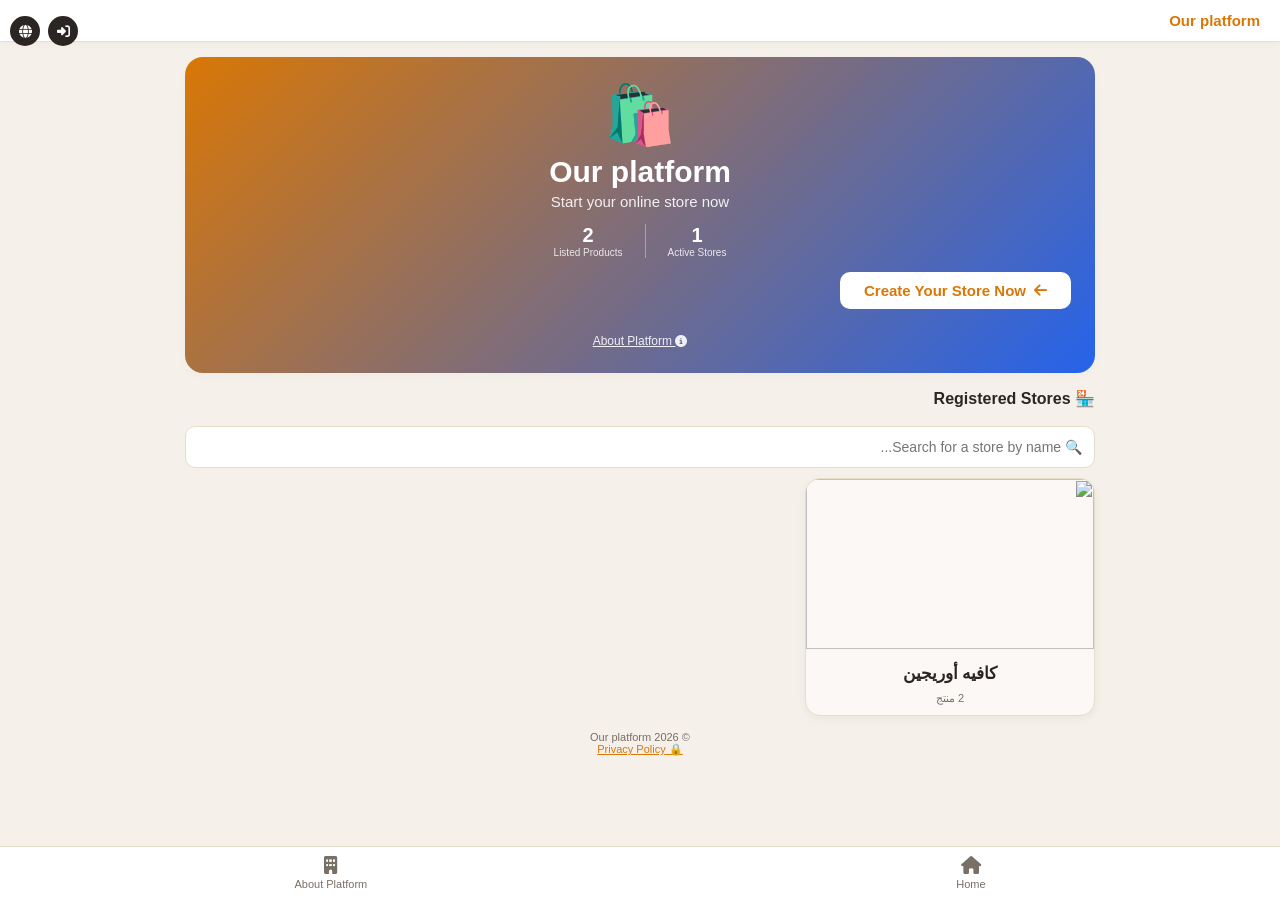
==== commit 7007bc9f: "Add files via upload" ====
--- a/index.html
+++ b/index.html
@@ -65,13 +65,13 @@
         <!-- أيقونات صغيرة متناسقة الحجم: تتبع الطلب + تسجيل الدخول + اللغة -->
         <div style="position:absolute; top:8px; left:10px; z-index:1500; display:flex; align-items:center; gap:8px;">
             <button class="corner-icon-btn hidden" id="installAppBtn" onclick="triggerInstallPrompt()" title="ثبّت المتجر على شاشتك"><i class="fa fa-download"></i></button>
-            <button class="corner-icon-btn hidden" id="trackOrderNavBtn" onclick="openTrackOrderModal()" title="تتبع طلبك"><i class="fa fa-truck-fast"></i></button>
-            <!-- 🚪 أيقونة دخول موحّدة واحدة فقط: بتاخد أي حد (عميل أو صاحب متجر) لمكان الدخول
-                 المناسب ليه تلقائيًا - عميل مسجّل دخوله يروح ملفه، عميل زائر يروح تسجيل دخول
-                 العملاء، وفي الصفحة الرئيسية للمنصة (من غير متجر محدد) تروح تسجيل دخول التجار. -->
-            <button class="corner-icon-btn" id="buyerAccountBtn" onclick="unifiedEntryClick()" data-i18n-title="unified_entry_title" title="تسجيل الدخول / حسابي" style="position:relative;">
-                <i class="fa fa-user-circle" id="buyerAccountIcon"></i>
-                <span id="buyerAccountChatDot" class="hidden" style="position:absolute; top:-2px; left:-2px; width:10px; height:10px; border-radius:50%; background:#dc2626; border:1.5px solid #fff;"></span>
+            <!-- 🚪 أيقونة دخول/حساب واحدة موحّدة فقط - زي أمازون: ضغطة واحدة، وهي نفسها
+                 بتقرر تاخدك فين (ملفك الشخصي لو داخل بالفعل، لوحة التاجر لو تاجر/أدمن داخل،
+                 أو نافذة اختيار بسيطة لو زائر: "دخول العملاء" أو "دخول التجار"). مفيش أي
+                 أيقونة دخول تانية في أي مكان تاني بالصفحة - مكان واحد بس، واضح وثابت. -->
+            <button class="corner-icon-btn" id="unifiedEntryBtn" onclick="unifiedEntryClick()" data-i18n-title="unified_entry_title" title="تسجيل الدخول / حسابي" style="position:relative;">
+                <i class="fa fa-user-circle" id="unifiedEntryIcon"></i>
+                <span id="unifiedEntryDot" class="hidden" style="position:absolute; top:-2px; left:-2px; width:10px; height:10px; border-radius:50%; background:#dc2626; border:1.5px solid #fff;"></span>
             </button>
             <!-- 💬 أيقونة شات موحّدة في الشريط العلوي، نفس الشكل عند الجميع (تاجر/أدمن/مشرف
                  دعم) - بتقرر هي نفسها مين الداخل وتفتح اللوحة المناسبة له لحظة الضغط. -->
@@ -417,6 +417,17 @@
         </div>
     </div>
 
+    <!-- 🚪 نافذة الاختيار الذكية - بتظهر بس لما تضغط على أيقونة الدخول الموحّدة وانت زائر
+         جوه متجر معيّن (مش داخل بحساب أصلاً): خيارين واضحين جدًا زي أمازون، من غير أي تعقيد. -->
+    <div id="unifiedEntryChoiceModal" class="modal-overlay hidden">
+        <div class="modal-content" style="max-width:360px; text-align:center;">
+            <span class="modal-close-chip" onclick="closeUnifiedEntryChoiceModal()"><i class="fa fa-times"></i> <span data-i18n="close_label">إغلاق</span></span>
+            <h3 style="margin:0 0 16px;" data-i18n="unified_entry_title">تسجيل الدخول / حسابي</h3>
+            <button onclick="closeUnifiedEntryChoiceModal(); openBuyerAuthModal('login');" style="margin-bottom:10px;" data-i18n="unified_entry_customer_btn">👤 دخول العملاء لهذا المتجر</button>
+            <button class="secondary" onclick="closeUnifiedEntryChoiceModal(); switchTab('auth');" data-i18n="unified_entry_merchant_btn">🏪 دخول التجار / لوحة المنصة</button>
+        </div>
+    </div>
+
     <!-- 👤 نافذة تسجيل الدخول / إنشاء حساب مشترٍ داخل المتجر -->
     <div id="buyerAuthModal" class="modal-overlay hidden">
         <div class="modal-content" style="border-top: 4px solid var(--primary-color);">
@@ -439,6 +450,7 @@
             </div>
 
             <div id="buyerAuthRegisterBox" class="hidden">
+                <p data-i18n="buyer_register_incentive_msg" style="font-size:12.5px; background:var(--bg-body); padding:8px 10px; border-radius:8px; margin:0 0 10px; text-align:center;">🎁 سجّل حساب في المتجر عشان تحصل على أفضل العروض والمميزات الخاصة بالأعضاء!</p>
                 <label style="font-size:12px; font-weight:bold;" data-i18n="buyer_name_label">الاسم:</label>
                 <input type="text" id="buyerRegNameInput" data-i18n-ph="buyer_name_ph" placeholder="اسمك بالكامل">
                 <label style="font-size:12px; font-weight:bold;" data-i18n="buyer_identifier_label">رقم الهاتف أو البريد الإلكتروني:</label>
@@ -449,10 +461,6 @@
                 <input type="password" id="buyerRegPasswordInput" data-i18n-ph="buyer_password_ph" placeholder="كلمة السر">
                 <button id="buyerRegSubmitBtn" onclick="submitBuyerRegister()" data-i18n="buyer_register_btn">إنشاء الحساب</button>
             </div>
-
-            <p style="text-align:center; margin-top:14px; padding-top:10px; border-top:1px solid var(--border-color); font-size:12px;">
-                <a href="#" onclick="closeBuyerAuthModal(); switchTab('auth'); return false;" data-i18n="buyer_switch_to_merchant_link" style="color:var(--text-muted); text-decoration:underline;">صاحب المتجر؟ سجّل دخولك من هنا</a>
-            </p>
         </div>
     </div>
 
@@ -461,6 +469,11 @@
         <div class="modal-content" style="border-top: 4px solid var(--primary-color);">
             <span class="modal-close-chip" onclick="closeBuyerProfileModal()"><i class="fa fa-times"></i> <span data-i18n="close_label">إغلاق</span></span>
             <h3 style="margin-top:0;" data-i18n="buyer_profile_title">👤 حسابي</h3>
+            <!-- 👋 ترحيب واضح باسم المشتري فور فتح لوحته - عشان يتأكد فورًا إنه فعلاً مسجّل
+                 دخوله ومش محتار "هل سجلت ولا لأ"، من غير ما يدوّر في الصفحة. -->
+            <div id="buyerWelcomeBanner" style="background:linear-gradient(135deg, var(--primary-color) 0%, var(--accent-color) 100%); color:#fff; border-radius:10px; padding:10px 14px; margin-bottom:14px; font-size:14px; font-weight:bold; text-align:center;">
+                👋 <span data-i18n="buyer_welcome_banner_prefix">أهلاً بيك</span>، <span id="buyerWelcomeBannerName"></span>
+            </div>
 
             <label style="font-size:12px; font-weight:bold;" data-i18n="buyer_name_label">الاسم:</label>
             <input type="text" id="buyerProfileNameInput">
@@ -531,7 +544,9 @@
         <button class="nav-item" id="cartNavBtn" style="position: relative;" onclick="switchTab('cart', this)"><i class="fa fa-shopping-basket"></i><span id="cartNavLabel" data-i18n="nav_cart">السلة</span> <span id="cartCount" class="badge">0</span></button>
         <button class="nav-item hidden" id="storeAboutNavBtn" onclick="openStoreAboutModal()"><i class="fa fa-shop"></i><span data-i18n="nav_about_store">عن المتجر</span></button>
         <button class="nav-item hidden" id="platformAboutNavBtn" onclick="openPlatformAboutModal()"><i class="fa fa-building"></i><span data-i18n="nav_about_platform">عن المنصة</span></button>
-        <button class="nav-item" id="authNavBtn" onclick="switchTab('auth', this)"><i class="fa fa-store" id="authNavIcon"></i><span data-i18n="nav_auth" id="authNavLabel">دخول التجار</span></button>
+        <!-- 📦 تتبع الطلبات - نقلناها من زاوية الهيدر هنا في الشريط السفلي، ليها مكان واضح
+             وتسمية مفيدة بدل ما تكون أيقونة صغيرة غامضة في الزاوية. -->
+        <button class="nav-item hidden" id="trackOrderNavBtn" onclick="openTrackOrderModal()"><i class="fa fa-truck-fast"></i><span data-i18n="nav_track_order">تتبع طلباتك</span></button>
     </nav>
 
 
@@ -1261,6 +1276,33 @@
     "buyer_mgmt_unblock_reviews_btn": "إلغاء منع التعليقات",
     "buyer_mgmt_reset_pw_prompt": "اكتب كلمة السر الجديدة لهذا الحساب (4 حروف/أرقام على الأقل):",
     "buyer_mgmt_reset_pw_done": "تم تغيير كلمة السر بنجاح. قولها للعميل.",
+    "buyer_chat_send_failed_rules": "تعذر الإرسال: قواعد أمان Firestore مش سامحة بالكتابة على buyerChats. افتح Firebase Console ← Firestore ← Rules وانشر القاعدة الخاصة بمسار buyerChats، وبعدين حاول تاني.",
+    "buyer_chat_send_failed_timeout": "تعذر الإرسال: الاتصال بطيء جدًا أو مقطوع (انتهت مهلة الانتظار). تأكد من اتصال الإنترنت وحاول تاني.",
+    "buyer_mgmt_fetch_failed_rules": "تعذر تحميل المشترين: قواعد أمان Firestore مش سامحة بقراءة قائمة المشترين. راجع القواعد في Firebase Console وانشرها.",
+    "buyer_mgmt_fetch_failed_timeout": "تعذر تحميل المشترين: الاتصال بطيء جدًا أو مقطوع. تأكد من الإنترنت وحاول تاني.",
+    "buyer_mgmt_fetch_failed_generic": "تعذر تحميل قائمة المشترين، حاول تاني.",
+    "buyer_welcome_banner_prefix": "أهلاً بيك",
+    "buyer_login_success_toast": "تم تسجيل الدخول بنجاح، أهلاً",
+    "buyer_default_name": "عميلنا العزيز",
+    "admin_quick_msg_store_title": "راسل هذا التاجر مباشرة",
+    "admin_store_search_ph": "🔍 دوّر باسم متجر أو تاجر عشان تراسله أو تديره...",
+    "buyer_chat_search_ph": "🔍 دوّر باسم أو رقم/بريد عميل...",
+    "buyer_chats_no_match": "مفيش عميل بهذا الاسم أو الرقم.",
+    "buyer_mgmt_chat_btn": "راسله",
+    "prod_member_discount_label": "<i class='fa fa-gift'></i> خصم حصري للأعضاء المسجلين فقط (اختياري)",
+    "prod_member_discount_ph": "نسبة الخصم % للأعضاء بس (مثلاً 30)",
+    "prod_member_discount_note": "الخصم ده بيظهر بس للعميل اللي عامل تسجيل دخول كمشترِي في متجرك - الزوار العاديين (غير المسجلين) هيشوفوا السعر العادي أو خصم الكل بس، من غير ما يعرفوا إن فيه عرض أعضاء أصلاً.",
+    "member_discount_badge": "عرض الأعضاء",
+    "discount_label_prefix": "خصم",
+    "unified_entry_customer_btn": "👤 دخول العملاء لهذا المتجر",
+    "unified_entry_merchant_btn": "🏪 دخول التجار / لوحة المنصة",
+    "nav_track_order": "تتبع طلباتك",
+    "review_login_or_register_prompt": "سجّل دخولك بحساب جوجل، أو اعمل حساب مشترِي عادي في المتجر، عشان تقدر تضيف تقييم. تحب تفتح صفحة تسجيل الدخول دلوقتي؟",
+    "dash_quick_stats_today_orders": "طلبات اليوم",
+    "dash_quick_stats_month_orders": "طلبات هذا الشهر",
+    "dash_share_store_btn": "مشاركة رابط متجري",
+    "dash_share_store_copied": "تم نسخ رابط متجرك! الصقه وابعته لعملائك.",
+    "dash_share_store_copy_manual": "انسخ رابط متجرك يدويًا:",
     "set_reviews_require_login_label": "🔒 لازم تسجيل دخول بحساب مشترِي عشان تضيف تقييم",
     "set_reviews_require_login_note": "افتراضيًا (الوضع المقترح) أي زائر يقدر يضيف تقييم باسمه بدون حساب. فعّل ده لو عايز التقييمات تبقى من حسابات موثّقة بس.",
     "review_login_required_msg": "لازم تسجّل دخولك بحساب مشترِي في هذا المتجر الأول عشان تضيف تقييم.",
@@ -1303,8 +1345,9 @@
     "buyer_change_password_btn": "تغيير كلمة السر",
     "buyer_orders_h": "📦 طلباتي",
     "buyer_logout_btn": "🚪 تسجيل الخروج",
-    "buyer_login_title": "تسجيل دخول المشتري",
-    "buyer_register_title": "تسجيل حساب مشترٍ جديد",
+    "buyer_login_title": "تسجيل الدخول",
+    "buyer_register_title": "حساب جديد",
+    "buyer_register_incentive_msg": "🎁 سجّل حساب في المتجر عشان تحصل على أفضل العروض والمميزات الخاصة بالأعضاء!",
     "buyer_registration_disabled_msg": "تسجيل حسابات مشترين جدد متوقف مؤقتًا في هذا المتجر. جرب تسجيل الدخول لو عندك حساب بالفعل.",
     "set_buyer_reg_disabled_label": "🚫 تعطيل تسجيل حسابات مشترين جدد مؤقتًا",
     "set_buyer_reg_disabled_note": "الحسابات الموجودة فعلاً تقدر تسجّل دخول عادي - ده بيوقف إنشاء حسابات جديدة بس.",
@@ -2091,6 +2134,33 @@
     "buyer_mgmt_unblock_reviews_btn": "Unblock reviews",
     "buyer_mgmt_reset_pw_prompt": "Enter the new password for this account (at least 4 characters):",
     "buyer_mgmt_reset_pw_done": "Password changed successfully. Share it with the customer.",
+    "buyer_chat_send_failed_rules": "Couldn't send: Firestore security rules don't allow writing to buyerChats. Open Firebase Console → Firestore → Rules and publish the buyerChats rule, then try again.",
+    "buyer_chat_send_failed_timeout": "Couldn't send: the connection is too slow or offline (timed out). Check your internet connection and try again.",
+    "buyer_mgmt_fetch_failed_rules": "Couldn't load buyers: Firestore security rules don't allow reading the buyers list. Review the rules in Firebase Console and publish them.",
+    "buyer_mgmt_fetch_failed_timeout": "Couldn't load buyers: the connection is too slow or offline. Check your internet and try again.",
+    "buyer_mgmt_fetch_failed_generic": "Couldn't load the buyers list, try again.",
+    "buyer_welcome_banner_prefix": "Welcome",
+    "buyer_login_success_toast": "Logged in successfully, welcome",
+    "buyer_default_name": "valued customer",
+    "admin_quick_msg_store_title": "Message this merchant directly",
+    "admin_store_search_ph": "🔍 Search by store or merchant name to message or manage them...",
+    "buyer_chat_search_ph": "🔍 Search by customer name, phone or email...",
+    "buyer_chats_no_match": "No customer matches this name or number.",
+    "buyer_mgmt_chat_btn": "Message",
+    "prod_member_discount_label": "<i class='fa fa-gift'></i> Exclusive discount for registered members only (optional)",
+    "prod_member_discount_ph": "Discount % for members only (e.g. 30)",
+    "prod_member_discount_note": "This discount shows only to a customer logged in as a buyer in your store - regular (non-logged-in) visitors will see only the normal price or the general discount, with no hint a member offer exists.",
+    "member_discount_badge": "Member offer",
+    "discount_label_prefix": "Discount",
+    "unified_entry_customer_btn": "👤 Customer login for this store",
+    "unified_entry_merchant_btn": "🏪 Merchant login / platform dashboard",
+    "nav_track_order": "Track your orders",
+    "review_login_or_register_prompt": "Sign in with Google, or create a regular buyer account in the store, to add a review. Open the login page now?",
+    "dash_quick_stats_today_orders": "Today's orders",
+    "dash_quick_stats_month_orders": "This month's orders",
+    "dash_share_store_btn": "Share my store link",
+    "dash_share_store_copied": "Your store link was copied! Paste it and send it to your customers.",
+    "dash_share_store_copy_manual": "Copy your store link manually:",
     "set_reviews_require_login_label": "🔒 Require buyer login to add a review",
     "set_reviews_require_login_note": "By default (recommended), any visitor can add a review under their name without an account. Enable this if you want reviews limited to verified accounts only.",
     "review_login_required_msg": "You need to log in with a buyer account in this store first to add a review.",
@@ -2135,6 +2205,7 @@
     "buyer_logout_btn": "🚪 Logout",
     "buyer_login_title": "Buyer Login",
     "buyer_register_title": "Create Buyer Account",
+    "buyer_register_incentive_msg": "🎁 Create an account to unlock the best offers and member-only perks!",
     "buyer_registration_disabled_msg": "New buyer registration is temporarily disabled in this store. Try logging in if you already have an account.",
     "set_buyer_reg_disabled_label": "🚫 Temporarily disable new buyer registration",
     "set_buyer_reg_disabled_note": "Existing accounts can still log in normally - this only blocks creating new accounts.",
@@ -2921,6 +2992,33 @@
     "buyer_mgmt_unblock_reviews_btn": "取消禁止评价",
     "buyer_mgmt_reset_pw_prompt": "请输入此账户的新密码（至少4个字符）：",
     "buyer_mgmt_reset_pw_done": "密码已成功更改。请告知客户。",
+    "buyer_chat_send_failed_rules": "无法发送：Firestore 安全规则不允许写入 buyerChats。请打开 Firebase 控制台 → Firestore → 规则，发布 buyerChats 的规则后重试。",
+    "buyer_chat_send_failed_timeout": "无法发送：网络太慢或已断开（已超时）。请检查网络连接后重试。",
+    "buyer_mgmt_fetch_failed_rules": "无法加载买家：Firestore 安全规则不允许读取买家列表。请在 Firebase 控制台检查并发布规则。",
+    "buyer_mgmt_fetch_failed_timeout": "无法加载买家：网络太慢或已断开。请检查网络后重试。",
+    "buyer_mgmt_fetch_failed_generic": "无法加载买家列表，请重试。",
+    "buyer_welcome_banner_prefix": "欢迎",
+    "buyer_login_success_toast": "登录成功，欢迎",
+    "buyer_default_name": "尊贵的客户",
+    "admin_quick_msg_store_title": "直接给该商家发消息",
+    "admin_store_search_ph": "🔍 按店铺或商家名称搜索以发送消息或管理...",
+    "buyer_chat_search_ph": "🔍 按客户姓名、电话或邮箱搜索...",
+    "buyer_chats_no_match": "没有与该姓名或号码匹配的客户。",
+    "buyer_mgmt_chat_btn": "发消息",
+    "prod_member_discount_label": "<i class='fa fa-gift'></i> 仅限注册会员的专属折扣（可选）",
+    "prod_member_discount_ph": "仅会员折扣百分比（例如 30）",
+    "prod_member_discount_note": "此折扣仅对已在您店铺登录为买家的客户显示——普通（未登录）访客只会看到正常价格或通用折扣，不会察觉存在会员优惠。",
+    "member_discount_badge": "会员优惠",
+    "discount_label_prefix": "折扣",
+    "unified_entry_customer_btn": "👤 本店客户登录",
+    "unified_entry_merchant_btn": "🏪 商家登录 / 平台后台",
+    "nav_track_order": "追踪您的订单",
+    "review_login_or_register_prompt": "使用 Google 登录，或在店铺创建普通买家账户，即可添加评价。现在打开登录页面吗？",
+    "dash_quick_stats_today_orders": "今日订单",
+    "dash_quick_stats_month_orders": "本月订单",
+    "dash_share_store_btn": "分享我的店铺链接",
+    "dash_share_store_copied": "店铺链接已复制！粘贴并发送给您的客户。",
+    "dash_share_store_copy_manual": "手动复制您的店铺链接：",
     "set_reviews_require_login_label": "🔒 需要买家登录才能添加评价",
     "set_reviews_require_login_note": "默认情况下（推荐），任何访客都可以用自己的名字添加评价而无需账户。如果您希望评价仅限于已验证的账户，请启用此选项。",
     "review_login_required_msg": "您需要先使用该店铺的买家账户登录才能添加评价。",
@@ -2965,6 +3063,7 @@
     "buyer_logout_btn": "🚪 退出登录",
     "buyer_login_title": "买家登录",
     "buyer_register_title": "创建买家账户",
+    "buyer_register_incentive_msg": "🎁 创建账户，解锁最佳优惠和会员专属福利！",
     "buyer_registration_disabled_msg": "该店铺暂时停止新买家注册。如果您已有账户，请尝试登录。",
     "set_buyer_reg_disabled_label": "🚫 暂时禁止新买家注册",
     "set_buyer_reg_disabled_note": "现有账户仍可正常登录——这仅阻止创建新账户。",
@@ -3751,6 +3850,33 @@
     "buyer_mgmt_unblock_reviews_btn": "Разрешить отзывы",
     "buyer_mgmt_reset_pw_prompt": "Введите новый пароль для этого аккаунта (минимум 4 символа):",
     "buyer_mgmt_reset_pw_done": "Пароль успешно изменён. Сообщите его покупателю.",
+    "buyer_chat_send_failed_rules": "Не удалось отправить: правила безопасности Firestore не разрешают запись в buyerChats. Откройте Firebase Console → Firestore → Rules, опубликуйте правило для buyerChats и попробуйте снова.",
+    "buyer_chat_send_failed_timeout": "Не удалось отправить: соединение слишком медленное или отсутствует (истекло время ожидания). Проверьте интернет-соединение и попробуйте снова.",
+    "buyer_mgmt_fetch_failed_rules": "Не удалось загрузить покупателей: правила безопасности Firestore не разрешают чтение списка покупателей. Проверьте и опубликуйте правила в Firebase Console.",
+    "buyer_mgmt_fetch_failed_timeout": "Не удалось загрузить покупателей: соединение слишком медленное или отсутствует. Проверьте интернет и попробуйте снова.",
+    "buyer_mgmt_fetch_failed_generic": "Не удалось загрузить список покупателей, попробуйте снова.",
+    "buyer_welcome_banner_prefix": "Добро пожаловать",
+    "buyer_login_success_toast": "Вход выполнен успешно, добро пожаловать",
+    "buyer_default_name": "уважаемый покупатель",
+    "admin_quick_msg_store_title": "Написать этому продавцу напрямую",
+    "admin_store_search_ph": "🔍 Поиск по названию магазина или продавца, чтобы написать или управлять...",
+    "buyer_chat_search_ph": "🔍 Поиск по имени, телефону или email покупателя...",
+    "buyer_chats_no_match": "Нет покупателя с таким именем или номером.",
+    "buyer_mgmt_chat_btn": "Написать",
+    "prod_member_discount_label": "<i class='fa fa-gift'></i> Эксклюзивная скидка только для зарегистрированных участников (необязательно)",
+    "prod_member_discount_ph": "Скидка % только для участников (например, 30)",
+    "prod_member_discount_note": "Эта скидка видна только покупателю, вошедшему в аккаунт в вашем магазине - обычные (незарегистрированные) посетители увидят только обычную цену или общую скидку, без намёка на существование предложения для участников.",
+    "member_discount_badge": "Предложение для участников",
+    "discount_label_prefix": "Скидка",
+    "unified_entry_customer_btn": "👤 Вход для покупателей этого магазина",
+    "unified_entry_merchant_btn": "🏪 Вход для продавцов / панель платформы",
+    "nav_track_order": "Отследить заказы",
+    "review_login_or_register_prompt": "Войдите через Google или создайте обычный аккаунт покупателя в магазине, чтобы оставить отзыв. Открыть страницу входа сейчас?",
+    "dash_quick_stats_today_orders": "Заказы сегодня",
+    "dash_quick_stats_month_orders": "Заказы за этот месяц",
+    "dash_share_store_btn": "Поделиться ссылкой на магазин",
+    "dash_share_store_copied": "Ссылка на магазин скопирована! Вставьте и отправьте её клиентам.",
+    "dash_share_store_copy_manual": "Скопируйте ссылку на магазин вручную:",
     "set_reviews_require_login_label": "🔒 Требовать вход покупателя для добавления отзыва",
     "set_reviews_require_login_note": "По умолчанию (рекомендуется) любой посетитель может оставить отзыв от своего имени без аккаунта. Включите это, если хотите, чтобы отзывы оставляли только подтверждённые аккаунты.",
     "review_login_required_msg": "Чтобы оставить отзыв, сначала войдите в аккаунт покупателя в этом магазине.",
@@ -3795,6 +3921,7 @@
     "buyer_logout_btn": "🚪 Выйти",
     "buyer_login_title": "Вход покупателя",
     "buyer_register_title": "Создать аккаунт покупателя",
+    "buyer_register_incentive_msg": "🎁 Создайте аккаунт, чтобы получить лучшие предложения и привилегии для участников!",
     "buyer_registration_disabled_msg": "Регистрация новых покупателей в этом магазине временно отключена. Попробуйте войти, если у вас уже есть аккаунт.",
     "set_buyer_reg_disabled_label": "🚫 Временно отключить регистрацию новых покупателей",
     "set_buyer_reg_disabled_note": "Существующие аккаунты по-прежнему могут входить в систему - это только блокирует создание новых аккаунтов.",
@@ -4581,6 +4708,33 @@
     "buyer_mgmt_unblock_reviews_btn": "Débloquer les avis",
     "buyer_mgmt_reset_pw_prompt": "Entrez le nouveau mot de passe pour ce compte (4 caractères minimum) :",
     "buyer_mgmt_reset_pw_done": "Mot de passe changé avec succès. Communiquez-le au client.",
+    "buyer_chat_send_failed_rules": "Échec de l'envoi : les règles de sécurité Firestore n'autorisent pas l'écriture sur buyerChats. Ouvrez Firebase Console → Firestore → Rules, publiez la règle buyerChats, puis réessayez.",
+    "buyer_chat_send_failed_timeout": "Échec de l'envoi : connexion trop lente ou hors ligne (délai dépassé). Vérifiez votre connexion internet et réessayez.",
+    "buyer_mgmt_fetch_failed_rules": "Impossible de charger les acheteurs : les règles de sécurité Firestore n'autorisent pas la lecture de la liste des acheteurs. Vérifiez et publiez les règles dans Firebase Console.",
+    "buyer_mgmt_fetch_failed_timeout": "Impossible de charger les acheteurs : connexion trop lente ou hors ligne. Vérifiez votre connexion et réessayez.",
+    "buyer_mgmt_fetch_failed_generic": "Impossible de charger la liste des acheteurs, réessayez.",
+    "buyer_welcome_banner_prefix": "Bienvenue",
+    "buyer_login_success_toast": "Connexion réussie, bienvenue",
+    "buyer_default_name": "cher client",
+    "admin_quick_msg_store_title": "Envoyer un message direct à ce marchand",
+    "admin_store_search_ph": "🔍 Recherchez par nom de boutique ou de marchand pour envoyer un message ou gérer...",
+    "buyer_chat_search_ph": "🔍 Rechercher par nom, téléphone ou e-mail du client...",
+    "buyer_chats_no_match": "Aucun client ne correspond à ce nom ou numéro.",
+    "buyer_mgmt_chat_btn": "Message",
+    "prod_member_discount_label": "<i class='fa fa-gift'></i> Remise exclusive réservée aux membres inscrits (facultatif)",
+    "prod_member_discount_ph": "Remise % réservée aux membres (ex. 30)",
+    "prod_member_discount_note": "Cette remise n'est visible que pour un client connecté en tant qu'acheteur dans votre boutique - les visiteurs ordinaires (non connectés) ne verront que le prix normal ou la remise générale, sans indice qu'une offre membre existe.",
+    "member_discount_badge": "Offre membre",
+    "discount_label_prefix": "Remise",
+    "unified_entry_customer_btn": "👤 Connexion client pour cette boutique",
+    "unified_entry_merchant_btn": "🏪 Connexion marchand / tableau de bord",
+    "nav_track_order": "Suivre vos commandes",
+    "review_login_or_register_prompt": "Connectez-vous avec Google, ou créez un compte acheteur classique dans la boutique, pour ajouter un avis. Ouvrir la page de connexion maintenant ?",
+    "dash_quick_stats_today_orders": "Commandes du jour",
+    "dash_quick_stats_month_orders": "Commandes du mois",
+    "dash_share_store_btn": "Partager le lien de ma boutique",
+    "dash_share_store_copied": "Le lien de votre boutique a été copié ! Collez-le et envoyez-le à vos clients.",
+    "dash_share_store_copy_manual": "Copiez manuellement le lien de votre boutique :",
     "set_reviews_require_login_label": "🔒 Exiger une connexion acheteur pour ajouter un avis",
     "set_reviews_require_login_note": "Par défaut (recommandé), tout visiteur peut ajouter un avis sous son nom sans compte. Activez cette option si vous souhaitez limiter les avis aux comptes vérifiés.",
     "review_login_required_msg": "Vous devez d'abord vous connecter avec un compte acheteur dans cette boutique pour ajouter un avis.",
@@ -4625,6 +4779,7 @@
     "buyer_logout_btn": "🚪 Déconnexion",
     "buyer_login_title": "Connexion acheteur",
     "buyer_register_title": "Créer un compte acheteur",
+    "buyer_register_incentive_msg": "🎁 Créez un compte pour profiter des meilleures offres et avantages réservés aux membres !",
     "buyer_registration_disabled_msg": "L'inscription de nouveaux acheteurs est temporairement désactivée dans cette boutique. Essayez de vous connecter si vous avez déjà un compte.",
     "set_buyer_reg_disabled_label": "🚫 Désactiver temporairement l'inscription de nouveaux acheteurs",
     "set_buyer_reg_disabled_note": "Les comptes existants peuvent toujours se connecter normalement - cela bloque uniquement la création de nouveaux comptes.",
@@ -5411,6 +5566,33 @@
     "buyer_mgmt_unblock_reviews_btn": "Desbloquear reseñas",
     "buyer_mgmt_reset_pw_prompt": "Introduce la nueva contraseña para esta cuenta (mínimo 4 caracteres):",
     "buyer_mgmt_reset_pw_done": "Contraseña cambiada con éxito. Compártela con el cliente.",
+    "buyer_chat_send_failed_rules": "No se pudo enviar: las reglas de seguridad de Firestore no permiten escribir en buyerChats. Abre Firebase Console → Firestore → Rules, publica la regla de buyerChats y vuelve a intentarlo.",
+    "buyer_chat_send_failed_timeout": "No se pudo enviar: la conexión es demasiado lenta o está desconectada (tiempo de espera agotado). Verifica tu conexión a internet e inténtalo de nuevo.",
+    "buyer_mgmt_fetch_failed_rules": "No se pudieron cargar los compradores: las reglas de seguridad de Firestore no permiten leer la lista de compradores. Revisa y publica las reglas en Firebase Console.",
+    "buyer_mgmt_fetch_failed_timeout": "No se pudieron cargar los compradores: la conexión es demasiado lenta o está desconectada. Verifica tu internet e inténtalo de nuevo.",
+    "buyer_mgmt_fetch_failed_generic": "No se pudo cargar la lista de compradores, inténtalo de nuevo.",
+    "buyer_welcome_banner_prefix": "Bienvenido/a",
+    "buyer_login_success_toast": "Inicio de sesión exitoso, bienvenido/a",
+    "buyer_default_name": "estimado cliente",
+    "admin_quick_msg_store_title": "Enviar mensaje directo a este comerciante",
+    "admin_store_search_ph": "🔍 Busca por nombre de tienda o comerciante para enviar mensajes o gestionar...",
+    "buyer_chat_search_ph": "🔍 Buscar por nombre, teléfono o correo del cliente...",
+    "buyer_chats_no_match": "Ningún cliente coincide con este nombre o número.",
+    "buyer_mgmt_chat_btn": "Mensaje",
+    "prod_member_discount_label": "<i class='fa fa-gift'></i> Descuento exclusivo solo para miembros registrados (opcional)",
+    "prod_member_discount_ph": "Descuento % solo para miembros (p. ej. 30)",
+    "prod_member_discount_note": "Este descuento solo se muestra a un cliente que haya iniciado sesión como comprador en tu tienda - los visitantes normales (sin sesión) solo verán el precio normal o el descuento general, sin indicio de que existe una oferta para miembros.",
+    "member_discount_badge": "Oferta de miembros",
+    "discount_label_prefix": "Descuento",
+    "unified_entry_customer_btn": "👤 Acceso de clientes para esta tienda",
+    "unified_entry_merchant_btn": "🏪 Acceso de comerciantes / panel de la plataforma",
+    "nav_track_order": "Seguir tus pedidos",
+    "review_login_or_register_prompt": "Inicia sesión con Google, o crea una cuenta de comprador normal en la tienda, para añadir una reseña. ¿Abrir la página de inicio de sesión ahora?",
+    "dash_quick_stats_today_orders": "Pedidos de hoy",
+    "dash_quick_stats_month_orders": "Pedidos de este mes",
+    "dash_share_store_btn": "Compartir el enlace de mi tienda",
+    "dash_share_store_copied": "¡Se copió el enlace de tu tienda! Pégalo y envíalo a tus clientes.",
+    "dash_share_store_copy_manual": "Copia manualmente el enlace de tu tienda:",
     "set_reviews_require_login_label": "🔒 Requerir inicio de sesión del comprador para dejar una reseña",
     "set_reviews_require_login_note": "De forma predeterminada (recomendado), cualquier visitante puede dejar una reseña con su nombre sin una cuenta. Activa esto si quieres que las reseñas sean solo de cuentas verificadas.",
     "review_login_required_msg": "Debes iniciar sesión con una cuenta de comprador en esta tienda primero para dejar una reseña.",
@@ -5455,6 +5637,7 @@
     "buyer_logout_btn": "🚪 Cerrar sesión",
     "buyer_login_title": "Inicio de sesión del comprador",
     "buyer_register_title": "Crear cuenta de comprador",
+    "buyer_register_incentive_msg": "🎁 ¡Crea una cuenta para desbloquear las mejores ofertas y beneficios exclusivos para miembros!",
     "buyer_registration_disabled_msg": "El registro de nuevos compradores está temporalmente desactivado en esta tienda. Intenta iniciar sesión si ya tienes una cuenta.",
     "set_buyer_reg_disabled_label": "🚫 Desactivar temporalmente el registro de nuevos compradores",
     "set_buyer_reg_disabled_note": "Las cuentas existentes aún pueden iniciar sesión normalmente - esto solo bloquea la creación de cuentas nuevas.",
@@ -6241,6 +6424,33 @@
     "buyer_mgmt_unblock_reviews_btn": "Bewertungssperre aufheben",
     "buyer_mgmt_reset_pw_prompt": "Gib das neue Passwort für dieses Konto ein (mindestens 4 Zeichen):",
     "buyer_mgmt_reset_pw_done": "Passwort erfolgreich geändert. Teile es dem Kunden mit.",
+    "buyer_chat_send_failed_rules": "Senden fehlgeschlagen: Die Firestore-Sicherheitsregeln erlauben kein Schreiben auf buyerChats. Öffne die Firebase Console → Firestore → Rules, veröffentliche die buyerChats-Regel und versuche es erneut.",
+    "buyer_chat_send_failed_timeout": "Senden fehlgeschlagen: Die Verbindung ist zu langsam oder offline (Zeitüberschreitung). Prüfe deine Internetverbindung und versuche es erneut.",
+    "buyer_mgmt_fetch_failed_rules": "Käufer konnten nicht geladen werden: Die Firestore-Sicherheitsregeln erlauben kein Lesen der Käuferliste. Überprüfe und veröffentliche die Regeln in der Firebase Console.",
+    "buyer_mgmt_fetch_failed_timeout": "Käufer konnten nicht geladen werden: Die Verbindung ist zu langsam oder offline. Prüfe dein Internet und versuche es erneut.",
+    "buyer_mgmt_fetch_failed_generic": "Käuferliste konnte nicht geladen werden, versuche es erneut.",
+    "buyer_welcome_banner_prefix": "Willkommen",
+    "buyer_login_success_toast": "Erfolgreich angemeldet, willkommen",
+    "buyer_default_name": "geschätzter Kunde",
+    "admin_quick_msg_store_title": "Diesem Händler direkt schreiben",
+    "admin_store_search_ph": "🔍 Nach Shop- oder Händlername suchen, um zu schreiben oder zu verwalten...",
+    "buyer_chat_search_ph": "🔍 Suche nach Kundenname, Telefon oder E-Mail...",
+    "buyer_chats_no_match": "Kein Kunde entspricht diesem Namen oder dieser Nummer.",
+    "buyer_mgmt_chat_btn": "Nachricht",
+    "prod_member_discount_label": "<i class='fa fa-gift'></i> Exklusiver Rabatt nur für registrierte Mitglieder (optional)",
+    "prod_member_discount_ph": "Rabatt % nur für Mitglieder (z. B. 30)",
+    "prod_member_discount_note": "Dieser Rabatt wird nur einem Kunden angezeigt, der als Käufer in deinem Shop angemeldet ist - normale (nicht angemeldete) Besucher sehen nur den normalen Preis oder den allgemeinen Rabatt, ohne Hinweis auf ein Mitgliederangebot.",
+    "member_discount_badge": "Mitgliederangebot",
+    "discount_label_prefix": "Rabatt",
+    "unified_entry_customer_btn": "👤 Kundenanmeldung für diesen Shop",
+    "unified_entry_merchant_btn": "🏪 Händleranmeldung / Plattform-Dashboard",
+    "nav_track_order": "Bestellungen verfolgen",
+    "review_login_or_register_prompt": "Melde dich mit Google an oder erstelle ein normales Käuferkonto im Shop, um eine Bewertung abzugeben. Jetzt die Anmeldeseite öffnen?",
+    "dash_quick_stats_today_orders": "Heutige Bestellungen",
+    "dash_quick_stats_month_orders": "Bestellungen diesen Monat",
+    "dash_share_store_btn": "Meinen Shop-Link teilen",
+    "dash_share_store_copied": "Dein Shop-Link wurde kopiert! Füge ihn ein und sende ihn an deine Kunden.",
+    "dash_share_store_copy_manual": "Kopiere deinen Shop-Link manuell:",
     "set_reviews_require_login_label": "🔒 Käuferanmeldung für Bewertungen erforderlich",
     "set_reviews_require_login_note": "Standardmäßig (empfohlen) kann jeder Besucher ohne Konto eine Bewertung unter seinem Namen abgeben. Aktiviere dies, wenn Bewertungen nur von verifizierten Konten stammen sollen.",
     "review_login_required_msg": "Du musst dich zuerst mit einem Käuferkonto in diesem Shop anmelden, um eine Bewertung abzugeben.",
@@ -6285,6 +6495,7 @@
     "buyer_logout_btn": "🚪 Abmelden",
     "buyer_login_title": "Käufer-Anmeldung",
     "buyer_register_title": "Käuferkonto erstellen",
+    "buyer_register_incentive_msg": "🎁 Erstelle ein Konto, um die besten Angebote und exklusive Mitgliedervorteile freizuschalten!",
     "buyer_registration_disabled_msg": "Die Registrierung neuer Käufer ist in diesem Shop vorübergehend deaktiviert. Versuche dich anzumelden, falls du bereits ein Konto hast.",
     "set_buyer_reg_disabled_label": "🚫 Neue Käuferregistrierung vorübergehend deaktivieren",
     "set_buyer_reg_disabled_note": "Bestehende Konten können sich weiterhin normal anmelden - dies blockiert nur die Erstellung neuer Konten.",
@@ -7071,6 +7282,33 @@
     "buyer_mgmt_unblock_reviews_btn": "Sblocca recensioni",
     "buyer_mgmt_reset_pw_prompt": "Inserisci la nuova password per questo account (almeno 4 caratteri):",
     "buyer_mgmt_reset_pw_done": "Password cambiata con successo. Comunicala al cliente.",
+    "buyer_chat_send_failed_rules": "Invio non riuscito: le regole di sicurezza di Firestore non consentono la scrittura su buyerChats. Apri Firebase Console → Firestore → Rules, pubblica la regola per buyerChats e riprova.",
+    "buyer_chat_send_failed_timeout": "Invio non riuscito: la connessione è troppo lenta o assente (timeout). Controlla la connessione internet e riprova.",
+    "buyer_mgmt_fetch_failed_rules": "Impossibile caricare gli acquirenti: le regole di sicurezza di Firestore non consentono la lettura dell'elenco acquirenti. Controlla e pubblica le regole in Firebase Console.",
+    "buyer_mgmt_fetch_failed_timeout": "Impossibile caricare gli acquirenti: la connessione è troppo lenta o assente. Controlla la connessione e riprova.",
+    "buyer_mgmt_fetch_failed_generic": "Impossibile caricare l'elenco degli acquirenti, riprova.",
+    "buyer_welcome_banner_prefix": "Benvenuto/a",
+    "buyer_login_success_toast": "Accesso effettuato con successo, benvenuto/a",
+    "buyer_default_name": "gentile cliente",
+    "admin_quick_msg_store_title": "Scrivi direttamente a questo commerciante",
+    "admin_store_search_ph": "🔍 Cerca per nome negozio o commerciante per scrivere o gestire...",
+    "buyer_chat_search_ph": "🔍 Cerca per nome, telefono o email del cliente...",
+    "buyer_chats_no_match": "Nessun cliente corrisponde a questo nome o numero.",
+    "buyer_mgmt_chat_btn": "Messaggio",
+    "prod_member_discount_label": "<i class='fa fa-gift'></i> Sconto esclusivo solo per membri registrati (facoltativo)",
+    "prod_member_discount_ph": "Sconto % solo per i membri (es. 30)",
+    "prod_member_discount_note": "Questo sconto viene mostrato solo a un cliente che ha effettuato l'accesso come acquirente nel tuo negozio - i visitatori normali (non registrati) vedranno solo il prezzo normale o lo sconto generale, senza alcun indizio che esista un'offerta per i membri.",
+    "member_discount_badge": "Offerta membri",
+    "discount_label_prefix": "Sconto",
+    "unified_entry_customer_btn": "👤 Accesso clienti per questo negozio",
+    "unified_entry_merchant_btn": "🏪 Accesso commercianti / pannello piattaforma",
+    "nav_track_order": "Traccia i tuoi ordini",
+    "review_login_or_register_prompt": "Accedi con Google o crea un normale account acquirente nel negozio per aggiungere una recensione. Aprire ora la pagina di accesso?",
+    "dash_quick_stats_today_orders": "Ordini di oggi",
+    "dash_quick_stats_month_orders": "Ordini di questo mese",
+    "dash_share_store_btn": "Condividi il link del mio negozio",
+    "dash_share_store_copied": "Il link del tuo negozio è stato copiato! Incollalo e inviarlo ai tuoi clienti.",
+    "dash_share_store_copy_manual": "Copia manualmente il link del tuo negozio:",
     "set_reviews_require_login_label": "🔒 Richiedi accesso acquirente per aggiungere una recensione",
     "set_reviews_require_login_note": "Per impostazione predefinita (consigliato), qualsiasi visitatore può aggiungere una recensione con il proprio nome senza account. Attiva questa opzione se vuoi che le recensioni provengano solo da account verificati.",
     "review_login_required_msg": "Devi prima accedere con un account acquirente in questo negozio per aggiungere una recensione.",
@@ -7115,6 +7353,7 @@
     "buyer_logout_btn": "🚪 Esci",
     "buyer_login_title": "Accesso acquirente",
     "buyer_register_title": "Crea account acquirente",
+    "buyer_register_incentive_msg": "🎁 Crea un account per sbloccare le migliori offerte e i vantaggi riservati ai membri!",
     "buyer_registration_disabled_msg": "La registrazione di nuovi acquirenti è temporaneamente disattivata in questo negozio. Prova ad accedere se hai già un account.",
     "set_buyer_reg_disabled_label": "🚫 Disattiva temporaneamente la registrazione di nuovi acquirenti",
     "set_buyer_reg_disabled_note": "Gli account esistenti possono ancora accedere normalmente: questo blocca solo la creazione di nuovi account.",
@@ -7901,6 +8140,33 @@
     "buyer_mgmt_unblock_reviews_btn": "Desbloquear avaliações",
     "buyer_mgmt_reset_pw_prompt": "Digite a nova senha para esta conta (pelo menos 4 caracteres):",
     "buyer_mgmt_reset_pw_done": "Senha alterada com sucesso. Informe o cliente.",
+    "buyer_chat_send_failed_rules": "Falha ao enviar: as regras de segurança do Firestore não permitem gravar em buyerChats. Abra o Firebase Console → Firestore → Rules, publique a regra de buyerChats e tente novamente.",
+    "buyer_chat_send_failed_timeout": "Falha ao enviar: a conexão está muito lenta ou offline (tempo esgotado). Verifique sua conexão com a internet e tente novamente.",
+    "buyer_mgmt_fetch_failed_rules": "Não foi possível carregar os compradores: as regras de segurança do Firestore não permitem ler a lista de compradores. Revise e publique as regras no Firebase Console.",
+    "buyer_mgmt_fetch_failed_timeout": "Não foi possível carregar os compradores: a conexão está muito lenta ou offline. Verifique sua internet e tente novamente.",
+    "buyer_mgmt_fetch_failed_generic": "Não foi possível carregar a lista de compradores, tente novamente.",
+    "buyer_welcome_banner_prefix": "Bem-vindo(a)",
+    "buyer_login_success_toast": "Login realizado com sucesso, bem-vindo(a)",
+    "buyer_default_name": "caro cliente",
+    "admin_quick_msg_store_title": "Enviar mensagem direta a este comerciante",
+    "admin_store_search_ph": "🔍 Pesquise por nome da loja ou comerciante para enviar mensagem ou gerenciar...",
+    "buyer_chat_search_ph": "🔍 Pesquisar por nome, telefone ou e-mail do cliente...",
+    "buyer_chats_no_match": "Nenhum cliente corresponde a este nome ou número.",
+    "buyer_mgmt_chat_btn": "Mensagem",
+    "prod_member_discount_label": "<i class='fa fa-gift'></i> Desconto exclusivo apenas para membros registrados (opcional)",
+    "prod_member_discount_ph": "Desconto % apenas para membros (ex: 30)",
+    "prod_member_discount_note": "Este desconto aparece apenas para um cliente que fez login como comprador na sua loja - visitantes comuns (não conectados) verão apenas o preço normal ou o desconto geral, sem indício de que existe uma oferta para membros.",
+    "member_discount_badge": "Oferta para membros",
+    "discount_label_prefix": "Desconto",
+    "unified_entry_customer_btn": "👤 Login de cliente para esta loja",
+    "unified_entry_merchant_btn": "🏪 Login de comerciante / painel da plataforma",
+    "nav_track_order": "Rastrear seus pedidos",
+    "review_login_or_register_prompt": "Faça login com o Google ou crie uma conta de comprador normal na loja para adicionar uma avaliação. Abrir a página de login agora?",
+    "dash_quick_stats_today_orders": "Pedidos de hoje",
+    "dash_quick_stats_month_orders": "Pedidos deste mês",
+    "dash_share_store_btn": "Compartilhar o link da minha loja",
+    "dash_share_store_copied": "O link da sua loja foi copiado! Cole e envie para seus clientes.",
+    "dash_share_store_copy_manual": "Copie manualmente o link da sua loja:",
     "set_reviews_require_login_label": "🔒 Exigir login do comprador para adicionar avaliação",
     "set_reviews_require_login_note": "Por padrão (recomendado), qualquer visitante pode adicionar uma avaliação com seu nome sem uma conta. Ative isso se quiser que as avaliações sejam apenas de contas verificadas.",
     "review_login_required_msg": "Você precisa fazer login com uma conta de comprador nesta loja primeiro para adicionar uma avaliação.",
@@ -7945,6 +8211,7 @@
     "buyer_logout_btn": "🚪 Sair",
     "buyer_login_title": "Login do comprador",
     "buyer_register_title": "Criar conta de comprador",
+    "buyer_register_incentive_msg": "🎁 Crie uma conta para desbloquear as melhores ofertas e benefícios exclusivos para membros!",
     "buyer_registration_disabled_msg": "O cadastro de novos compradores está temporariamente desativado nesta loja. Tente entrar se já tiver uma conta.",
     "set_buyer_reg_disabled_label": "🚫 Desativar temporariamente o cadastro de novos compradores",
     "set_buyer_reg_disabled_note": "Contas existentes ainda podem entrar normalmente - isso apenas bloqueia a criação de novas contas.",
@@ -8731,6 +8998,33 @@
     "buyer_mgmt_unblock_reviews_btn": "Değerlendirme engelini kaldır",
     "buyer_mgmt_reset_pw_prompt": "Bu hesap için yeni şifreyi girin (en az 4 karakter):",
     "buyer_mgmt_reset_pw_done": "Şifre başarıyla değiştirildi. Müşteriye iletin.",
+    "buyer_chat_send_failed_rules": "Gönderilemedi: Firestore güvenlik kuralları buyerChats'e yazmaya izin vermiyor. Firebase Console → Firestore → Rules kısmını açıp buyerChats kuralını yayınlayın, sonra tekrar deneyin.",
+    "buyer_chat_send_failed_timeout": "Gönderilemedi: bağlantı çok yavaş veya çevrimdışı (zaman aşımı). İnternet bağlantınızı kontrol edip tekrar deneyin.",
+    "buyer_mgmt_fetch_failed_rules": "Alıcılar yüklenemedi: Firestore güvenlik kuralları alıcı listesini okumaya izin vermiyor. Firebase Console'daki kuralları gözden geçirip yayınlayın.",
+    "buyer_mgmt_fetch_failed_timeout": "Alıcılar yüklenemedi: bağlantı çok yavaş veya çevrimdışı. İnternetinizi kontrol edip tekrar deneyin.",
+    "buyer_mgmt_fetch_failed_generic": "Alıcı listesi yüklenemedi, tekrar deneyin.",
+    "buyer_welcome_banner_prefix": "Hoş geldiniz",
+    "buyer_login_success_toast": "Giriş başarılı, hoş geldiniz",
+    "buyer_default_name": "değerli müşterimiz",
+    "admin_quick_msg_store_title": "Bu satıcıya doğrudan mesaj gönder",
+    "admin_store_search_ph": "🔍 Mesaj göndermek veya yönetmek için mağaza ya da satıcı adına göre ara...",
+    "buyer_chat_search_ph": "🔍 Müşteri adı, telefon veya e-posta ile ara...",
+    "buyer_chats_no_match": "Bu ada veya numaraya uyan müşteri yok.",
+    "buyer_mgmt_chat_btn": "Mesaj",
+    "prod_member_discount_label": "<i class='fa fa-gift'></i> Sadece kayıtlı üyelere özel indirim (isteğe bağlı)",
+    "prod_member_discount_ph": "Sadece üyeler için indirim % (ör. 30)",
+    "prod_member_discount_note": "Bu indirim yalnızca mağazanıza alıcı olarak giriş yapmış bir müşteriye gösterilir - normal (giriş yapmamış) ziyaretçiler yalnızca normal fiyatı veya genel indirimi görür, üyelere özel bir teklif olduğuna dair hiçbir ipucu görmez.",
+    "member_discount_badge": "Üye teklifi",
+    "discount_label_prefix": "İndirim",
+    "unified_entry_customer_btn": "👤 Bu mağaza için müşteri girişi",
+    "unified_entry_merchant_btn": "🏪 Satıcı girişi / platform paneli",
+    "nav_track_order": "Siparişlerinizi takip edin",
+    "review_login_or_register_prompt": "Değerlendirme eklemek için Google ile giriş yapın veya mağazada normal bir alıcı hesabı oluşturun. Giriş sayfası şimdi açılsın mı?",
+    "dash_quick_stats_today_orders": "Bugünkü siparişler",
+    "dash_quick_stats_month_orders": "Bu ayki siparişler",
+    "dash_share_store_btn": "Mağaza bağlantımı paylaş",
+    "dash_share_store_copied": "Mağaza bağlantınız kopyalandı! Yapıştırıp müşterilerinize gönderin.",
+    "dash_share_store_copy_manual": "Mağaza bağlantınızı manuel olarak kopyalayın:",
     "set_reviews_require_login_label": "🔒 Değerlendirme eklemek için alıcı girişi gereksin",
     "set_reviews_require_login_note": "Varsayılan olarak (önerilen) herhangi bir ziyaretçi hesap olmadan adıyla değerlendirme ekleyebilir. Değerlendirmelerin yalnızca doğrulanmış hesaplardan gelmesini istiyorsanız bunu etkinleştirin.",
     "review_login_required_msg": "Değerlendirme eklemek için önce bu mağazada bir alıcı hesabıyla giriş yapmalısınız.",
@@ -8775,6 +9069,7 @@
     "buyer_logout_btn": "🚪 Çıkış Yap",
     "buyer_login_title": "Alıcı Girişi",
     "buyer_register_title": "Alıcı Hesabı Oluştur",
+    "buyer_register_incentive_msg": "🎁 En iyi fırsatları ve üyelere özel ayrıcalıkları açmak için hesap oluşturun!",
     "buyer_registration_disabled_msg": "Bu mağazada yeni alıcı kaydı geçici olarak devre dışı bırakıldı. Zaten bir hesabınız varsa giriş yapmayı deneyin.",
     "set_buyer_reg_disabled_label": "🚫 Yeni alıcı kaydını geçici olarak devre dışı bırak",
     "set_buyer_reg_disabled_note": "Mevcut hesaplar normal şekilde giriş yapmaya devam edebilir - bu yalnızca yeni hesap oluşturmayı engeller.",
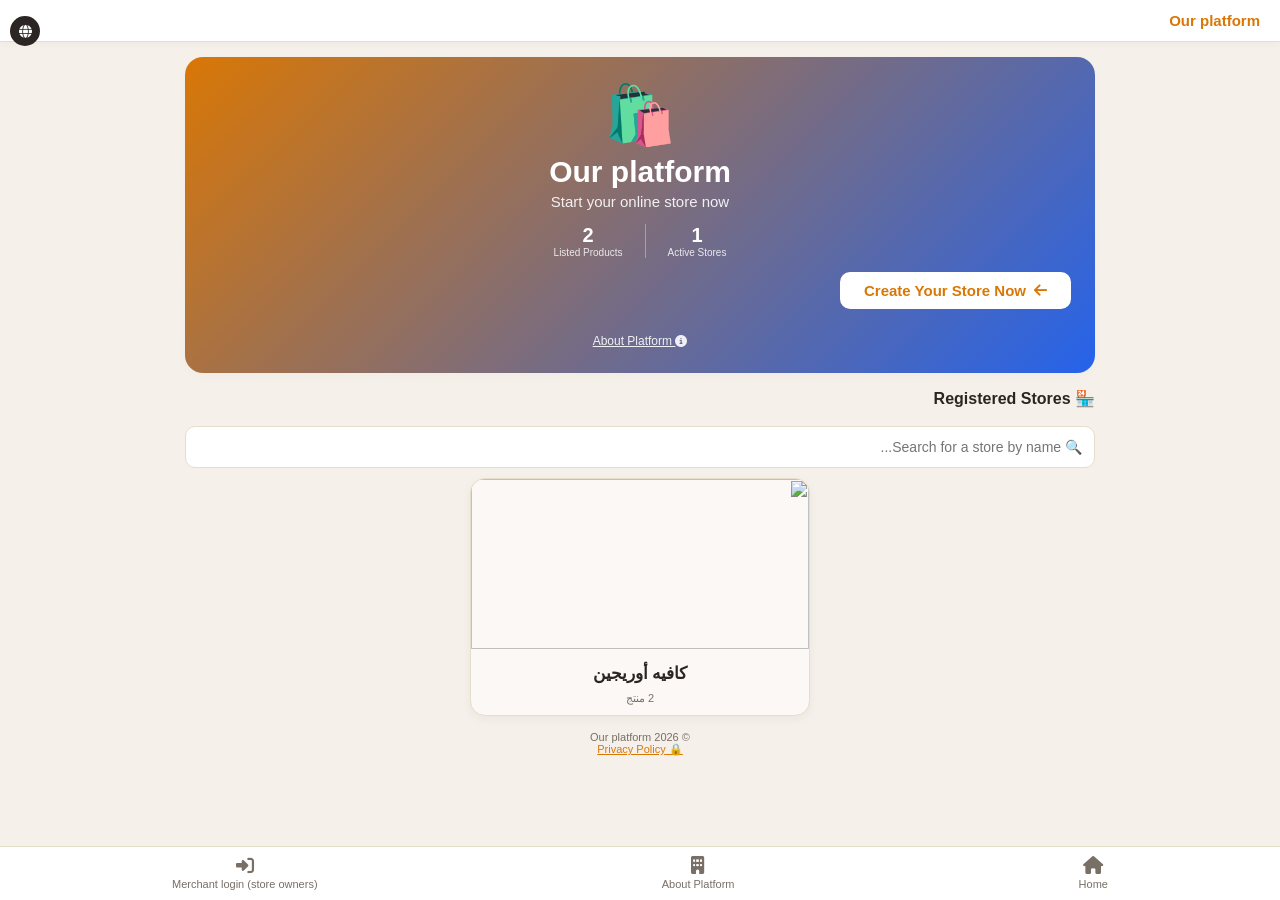
==== commit 3fd80f2e: "Add files via upload" ====
--- a/index.html
+++ b/index.html
@@ -47,7 +47,25 @@
     </script>
     <link rel="stylesheet" href="style.css">
     <!-- Google Identity Services: مطلوب لتفعيل تسجيل الدخول بجوجل للمراجعات (راجع تعليمات التفعيل بجانب GOOGLE_CLIENT_ID في الأسفل) -->
-    <script src="https://accounts.google.com/gsi/client" async defer></script>
+    <!-- 🌍 بنحط باراميتر hl= بلغة الزائر المحفوظة (أو عربي افتراضيًا) عشان زرار جوجل نفسه
+         (اللي بيتحكم فيه جوجل مش إحنا - "المواصلة باسم...") يظهر بنفس لغة المتجر، بدل ما
+         يفضل ثابت بلغة متصفح الزائر مهما غيّر لغة المتجر. -->
+    <script>
+        (function() {
+            try {
+                var savedLang = localStorage.getItem('appLanguage') || 'ar';
+                var s = document.createElement('script');
+                s.src = 'https://accounts.google.com/gsi/client?hl=' + encodeURIComponent(savedLang);
+                s.async = true; s.defer = true;
+                document.head.appendChild(s);
+            } catch(e) {
+                var fallback = document.createElement('script');
+                fallback.src = 'https://accounts.google.com/gsi/client';
+                fallback.async = true; fallback.defer = true;
+                document.head.appendChild(fallback);
+            }
+        })();
+    </script>
     <!-- EmailJS: لإرسال أكواد تفعيل البريد الإلكتروني الحقيقية للتجار عند التسجيل (راجع تعليمات EMAILJS_PUBLIC_KEY بالأسفل) -->
     <script src="https://cdn.jsdelivr.net/npm/@emailjs/browser@4/dist/email.min.js"></script>
     <!-- 📱 مكتبة توليد QR كود (لرابط المتجر) - خفيفة جدًا (~4 كيلوبايت) -->
@@ -65,14 +83,10 @@
         <!-- أيقونات صغيرة متناسقة الحجم: تتبع الطلب + تسجيل الدخول + اللغة -->
         <div style="position:absolute; top:8px; left:10px; z-index:1500; display:flex; align-items:center; gap:8px;">
             <button class="corner-icon-btn hidden" id="installAppBtn" onclick="triggerInstallPrompt()" title="ثبّت المتجر على شاشتك"><i class="fa fa-download"></i></button>
-            <!-- 🚪 أيقونة دخول/حساب واحدة موحّدة فقط - زي أمازون: ضغطة واحدة، وهي نفسها
-                 بتقرر تاخدك فين (ملفك الشخصي لو داخل بالفعل، لوحة التاجر لو تاجر/أدمن داخل،
-                 أو نافذة اختيار بسيطة لو زائر: "دخول العملاء" أو "دخول التجار"). مفيش أي
-                 أيقونة دخول تانية في أي مكان تاني بالصفحة - مكان واحد بس، واضح وثابت. -->
-            <button class="corner-icon-btn" id="unifiedEntryBtn" onclick="unifiedEntryClick()" data-i18n-title="unified_entry_title" title="تسجيل الدخول / حسابي" style="position:relative;">
-                <i class="fa fa-user-circle" id="unifiedEntryIcon"></i>
-                <span id="unifiedEntryDot" class="hidden" style="position:absolute; top:-2px; left:-2px; width:10px; height:10px; border-radius:50%; background:#dc2626; border:1.5px solid #fff;"></span>
-            </button>
+            <!-- ℹ️ أيقونة "عن المتجر" نقلناها هنا فوق في الهيدر (مكانها القديم كان في الشريط
+                 السفلي) - بتظهر بس وإحنا جوه متجر معين (نفس منطق الإظهار/الإخفاء القديم،
+                 ماتغيرش، بس اتنقل العنصر مكانه). زر دخول/الحساب نزل تحت في الشريط السفلي. -->
+            <button class="corner-icon-btn hidden" id="storeAboutNavBtn" onclick="openStoreAboutModal()" data-i18n-title="nav_about_store" title="عن المتجر"><i class="fa fa-shop"></i></button>
             <!-- 💬 أيقونة شات موحّدة في الشريط العلوي، نفس الشكل عند الجميع (تاجر/أدمن/مشرف
                  دعم) - بتقرر هي نفسها مين الداخل وتفتح اللوحة المناسبة له لحظة الضغط. -->
             <button class="corner-icon-btn hidden" id="topHeaderChatBtn" onclick="handleTopHeaderChatClick()" title="الشات" style="position:relative;">
@@ -145,7 +159,7 @@
             <!-- ملحوظة: متجر التاجر صفحة مستقلة بذاتها بمجرد دخولها من رابطها الخاص (?store=اسم_المتجر)،
                  فمفيش هنا أي زر يرجّع لصفحة المنصة أو يلمّح إنه جزء من منصة أكبر تضم متاجر تانية.
                  التاجر/الأدمن اللي عنده جلسة دخول شغالة بس هو اللي بيفضل شايف زر "دخول التجار" في الشريط السفلي عشان يرجع للوحته.
-                 زر "من نحن" الخاص بالمتجر موجود في الشريط السفلي بجانب "السلة" فقط (id="storeAboutNavBtn") - مفيش نسخة تانية منه هنا. -->
+                 زر "من نحن" الخاص بالمتجر (id="storeAboutNavBtn") بقى فوق في الهيدر جنب أيقونة اللغة - مفيش نسخة تانية منه هنا. -->
             <div id="merchantBannerContainer"></div>
             <div class="amazon-top-bar hidden" id="amazonTopBarContainer"></div>
 
@@ -542,11 +556,17 @@
     <nav class="bottom-nav">
         <button class="nav-item active" id="homeNavBtn" onclick="switchTab('home', this)"><i class="fa fa-home"></i><span data-i18n="nav_home">الرئيسية</span></button>
         <button class="nav-item" id="cartNavBtn" style="position: relative;" onclick="switchTab('cart', this)"><i class="fa fa-shopping-basket"></i><span id="cartNavLabel" data-i18n="nav_cart">السلة</span> <span id="cartCount" class="badge">0</span></button>
-        <button class="nav-item hidden" id="storeAboutNavBtn" onclick="openStoreAboutModal()"><i class="fa fa-shop"></i><span data-i18n="nav_about_store">عن المتجر</span></button>
+        <!-- 📦 تتبع الطلبات - تالت أيقونة في الشريط السفلي -->
+        <button class="nav-item hidden" id="trackOrderNavBtn" onclick="openTrackOrderModal()"><i class="fa fa-truck-fast"></i><span data-i18n="nav_track_order">تتبع طلباتك</span></button>
         <button class="nav-item hidden" id="platformAboutNavBtn" onclick="openPlatformAboutModal()"><i class="fa fa-building"></i><span data-i18n="nav_about_platform">عن المنصة</span></button>
-        <!-- 📦 تتبع الطلبات - نقلناها من زاوية الهيدر هنا في الشريط السفلي، ليها مكان واضح
-             وتسمية مفيدة بدل ما تكون أيقونة صغيرة غامضة في الزاوية. -->
-        <button class="nav-item hidden" id="trackOrderNavBtn" onclick="openTrackOrderModal()"><i class="fa fa-truck-fast"></i><span data-i18n="nav_track_order">تتبع طلباتك</span></button>
+        <!-- 🚪 أيقونة دخول/حساب واحدة موحّدة - نزلت هنا تحت (كانت فوق في الهيدر)، آخر
+             أيقونة في الشريط السفلي. نفس منطقها بالظبط (unifiedEntryClick/syncBuyerAccountIcon)،
+             بس اتنقل مكانها فقط. الليبل تحت الأيقونة بيتحدّث ديناميكيًا حسب حالة الدخول. -->
+        <button class="nav-item" id="unifiedEntryBtn" onclick="unifiedEntryClick()" style="position:relative;">
+            <i class="fa fa-user-circle" id="unifiedEntryIcon"></i>
+            <span id="unifiedEntryDot" class="hidden" style="position:absolute; top:-2px; right:8px; width:9px; height:9px; border-radius:50%; background:#dc2626; border:1.5px solid #fff;"></span>
+            <span id="unifiedEntryLabel" data-i18n="unified_entry_title">تسجيل الدخول / حسابي</span>
+        </button>
     </nav>
 
 
@@ -1303,6 +1323,17 @@
     "dash_share_store_btn": "مشاركة رابط متجري",
     "dash_share_store_copied": "تم نسخ رابط متجرك! الصقه وابعته لعملائك.",
     "dash_share_store_copy_manual": "انسخ رابط متجرك يدويًا:",
+    "buyer_chats_dashboard_banner": "💬 رسائل عملاء متجرك",
+    "review_section_title": "التقييمات والمراجعات السابقة 💬",
+    "add_review_section_title": "أضف تقييمك ومراجعتك:",
+    "review_comment_ph": "اكتب تعليقك هنا...",
+    "submit_review_btn": "🌟 إرسال التقييم",
+    "product_details_title": "تفاصيل المنتج",
+    "member_offer_badge": "عرض الأعضاء 15% 🎁",
+    "google_continue_as_label": "المواصلة باسم",
+    "buyer_new_account_btn": "حساب جديد",
+    "buyer_phone_email_label": "رقم الهاتف أو البريد الإلكتروني:",
+    "buyer_password_label": "كلمة السر:",
     "set_reviews_require_login_label": "🔒 لازم تسجيل دخول بحساب مشترِي عشان تضيف تقييم",
     "set_reviews_require_login_note": "افتراضيًا (الوضع المقترح) أي زائر يقدر يضيف تقييم باسمه بدون حساب. فعّل ده لو عايز التقييمات تبقى من حسابات موثّقة بس.",
     "review_login_required_msg": "لازم تسجّل دخولك بحساب مشترِي في هذا المتجر الأول عشان تضيف تقييم.",
@@ -2161,6 +2192,17 @@
     "dash_share_store_btn": "Share my store link",
     "dash_share_store_copied": "Your store link was copied! Paste it and send it to your customers.",
     "dash_share_store_copy_manual": "Copy your store link manually:",
+    "buyer_chats_dashboard_banner": "💬 Your store's customer messages",
+    "review_section_title": "Ratings & previous reviews 💬",
+    "add_review_section_title": "Add your rating and review:",
+    "review_comment_ph": "Write your comment here...",
+    "submit_review_btn": "🌟 Submit review",
+    "product_details_title": "Product details",
+    "member_offer_badge": "Member offer 15% 🎁",
+    "google_continue_as_label": "Continue as",
+    "buyer_new_account_btn": "New account",
+    "buyer_phone_email_label": "Phone number or email:",
+    "buyer_password_label": "Password:",
     "set_reviews_require_login_label": "🔒 Require buyer login to add a review",
     "set_reviews_require_login_note": "By default (recommended), any visitor can add a review under their name without an account. Enable this if you want reviews limited to verified accounts only.",
     "review_login_required_msg": "You need to log in with a buyer account in this store first to add a review.",
@@ -3019,6 +3061,17 @@
     "dash_share_store_btn": "分享我的店铺链接",
     "dash_share_store_copied": "店铺链接已复制！粘贴并发送给您的客户。",
     "dash_share_store_copy_manual": "手动复制您的店铺链接：",
+    "buyer_chats_dashboard_banner": "💬 您店铺的客户消息",
+    "review_section_title": "评分和以往评价 💬",
+    "add_review_section_title": "添加您的评分和评价：",
+    "review_comment_ph": "在此输入您的评论……",
+    "submit_review_btn": "🌟 提交评价",
+    "product_details_title": "产品详情",
+    "member_offer_badge": "会员优惠 15% 🎁",
+    "google_continue_as_label": "以此身份继续",
+    "buyer_new_account_btn": "新账户",
+    "buyer_phone_email_label": "电话号码或电子邮件：",
+    "buyer_password_label": "密码：",
     "set_reviews_require_login_label": "🔒 需要买家登录才能添加评价",
     "set_reviews_require_login_note": "默认情况下（推荐），任何访客都可以用自己的名字添加评价而无需账户。如果您希望评价仅限于已验证的账户，请启用此选项。",
     "review_login_required_msg": "您需要先使用该店铺的买家账户登录才能添加评价。",
@@ -3877,6 +3930,17 @@
     "dash_share_store_btn": "Поделиться ссылкой на магазин",
     "dash_share_store_copied": "Ссылка на магазин скопирована! Вставьте и отправьте её клиентам.",
     "dash_share_store_copy_manual": "Скопируйте ссылку на магазин вручную:",
+    "buyer_chats_dashboard_banner": "💬 Сообщения клиентов вашего магазина",
+    "review_section_title": "Оценки и предыдущие отзывы 💬",
+    "add_review_section_title": "Добавьте вашу оценку и отзыв:",
+    "review_comment_ph": "Напишите свой комментарий здесь...",
+    "submit_review_btn": "🌟 Отправить отзыв",
+    "product_details_title": "Детали товара",
+    "member_offer_badge": "Предложение для участников 15% 🎁",
+    "google_continue_as_label": "Продолжить как",
+    "buyer_new_account_btn": "Новый аккаунт",
+    "buyer_phone_email_label": "Номер телефона или email:",
+    "buyer_password_label": "Пароль:",
     "set_reviews_require_login_label": "🔒 Требовать вход покупателя для добавления отзыва",
     "set_reviews_require_login_note": "По умолчанию (рекомендуется) любой посетитель может оставить отзыв от своего имени без аккаунта. Включите это, если хотите, чтобы отзывы оставляли только подтверждённые аккаунты.",
     "review_login_required_msg": "Чтобы оставить отзыв, сначала войдите в аккаунт покупателя в этом магазине.",
@@ -4735,6 +4799,17 @@
     "dash_share_store_btn": "Partager le lien de ma boutique",
     "dash_share_store_copied": "Le lien de votre boutique a été copié ! Collez-le et envoyez-le à vos clients.",
     "dash_share_store_copy_manual": "Copiez manuellement le lien de votre boutique :",
+    "buyer_chats_dashboard_banner": "💬 Messages des clients de votre boutique",
+    "review_section_title": "Notes et avis précédents 💬",
+    "add_review_section_title": "Ajoutez votre note et votre avis :",
+    "review_comment_ph": "Écrivez votre commentaire ici...",
+    "submit_review_btn": "🌟 Envoyer l'avis",
+    "product_details_title": "Détails du produit",
+    "member_offer_badge": "Offre membre 15% 🎁",
+    "google_continue_as_label": "Continuer en tant que",
+    "buyer_new_account_btn": "Nouveau compte",
+    "buyer_phone_email_label": "Numéro de téléphone ou e-mail :",
+    "buyer_password_label": "Mot de passe :",
     "set_reviews_require_login_label": "🔒 Exiger une connexion acheteur pour ajouter un avis",
     "set_reviews_require_login_note": "Par défaut (recommandé), tout visiteur peut ajouter un avis sous son nom sans compte. Activez cette option si vous souhaitez limiter les avis aux comptes vérifiés.",
     "review_login_required_msg": "Vous devez d'abord vous connecter avec un compte acheteur dans cette boutique pour ajouter un avis.",
@@ -5593,6 +5668,17 @@
     "dash_share_store_btn": "Compartir el enlace de mi tienda",
     "dash_share_store_copied": "¡Se copió el enlace de tu tienda! Pégalo y envíalo a tus clientes.",
     "dash_share_store_copy_manual": "Copia manualmente el enlace de tu tienda:",
+    "buyer_chats_dashboard_banner": "💬 Mensajes de los clientes de tu tienda",
+    "review_section_title": "Calificaciones y reseñas anteriores 💬",
+    "add_review_section_title": "Añade tu calificación y reseña:",
+    "review_comment_ph": "Escribe tu comentario aquí...",
+    "submit_review_btn": "🌟 Enviar reseña",
+    "product_details_title": "Detalles del producto",
+    "member_offer_badge": "Oferta de miembros 15% 🎁",
+    "google_continue_as_label": "Continuar como",
+    "buyer_new_account_btn": "Cuenta nueva",
+    "buyer_phone_email_label": "Número de teléfono o correo electrónico:",
+    "buyer_password_label": "Contraseña:",
     "set_reviews_require_login_label": "🔒 Requerir inicio de sesión del comprador para dejar una reseña",
     "set_reviews_require_login_note": "De forma predeterminada (recomendado), cualquier visitante puede dejar una reseña con su nombre sin una cuenta. Activa esto si quieres que las reseñas sean solo de cuentas verificadas.",
     "review_login_required_msg": "Debes iniciar sesión con una cuenta de comprador en esta tienda primero para dejar una reseña.",
@@ -6451,6 +6537,17 @@
     "dash_share_store_btn": "Meinen Shop-Link teilen",
     "dash_share_store_copied": "Dein Shop-Link wurde kopiert! Füge ihn ein und sende ihn an deine Kunden.",
     "dash_share_store_copy_manual": "Kopiere deinen Shop-Link manuell:",
+    "buyer_chats_dashboard_banner": "💬 Kundennachrichten deines Shops",
+    "review_section_title": "Bewertungen und frühere Rezensionen 💬",
+    "add_review_section_title": "Füge deine Bewertung und Rezension hinzu:",
+    "review_comment_ph": "Schreibe hier deinen Kommentar...",
+    "submit_review_btn": "🌟 Bewertung senden",
+    "product_details_title": "Produktdetails",
+    "member_offer_badge": "Mitgliederangebot 15% 🎁",
+    "google_continue_as_label": "Fortfahren als",
+    "buyer_new_account_btn": "Neues Konto",
+    "buyer_phone_email_label": "Telefonnummer oder E-Mail:",
+    "buyer_password_label": "Passwort:",
     "set_reviews_require_login_label": "🔒 Käuferanmeldung für Bewertungen erforderlich",
     "set_reviews_require_login_note": "Standardmäßig (empfohlen) kann jeder Besucher ohne Konto eine Bewertung unter seinem Namen abgeben. Aktiviere dies, wenn Bewertungen nur von verifizierten Konten stammen sollen.",
     "review_login_required_msg": "Du musst dich zuerst mit einem Käuferkonto in diesem Shop anmelden, um eine Bewertung abzugeben.",
@@ -7309,6 +7406,17 @@
     "dash_share_store_btn": "Condividi il link del mio negozio",
     "dash_share_store_copied": "Il link del tuo negozio è stato copiato! Incollalo e inviarlo ai tuoi clienti.",
     "dash_share_store_copy_manual": "Copia manualmente il link del tuo negozio:",
+    "buyer_chats_dashboard_banner": "💬 Messaggi dei clienti del tuo negozio",
+    "review_section_title": "Valutazioni e recensioni precedenti 💬",
+    "add_review_section_title": "Aggiungi la tua valutazione e recensione:",
+    "review_comment_ph": "Scrivi qui il tuo commento...",
+    "submit_review_btn": "🌟 Invia recensione",
+    "product_details_title": "Dettagli del prodotto",
+    "member_offer_badge": "Offerta per i soci 15% 🎁",
+    "google_continue_as_label": "Continua come",
+    "buyer_new_account_btn": "Nuovo account",
+    "buyer_phone_email_label": "Numero di telefono o email:",
+    "buyer_password_label": "Password:",
     "set_reviews_require_login_label": "🔒 Richiedi accesso acquirente per aggiungere una recensione",
     "set_reviews_require_login_note": "Per impostazione predefinita (consigliato), qualsiasi visitatore può aggiungere una recensione con il proprio nome senza account. Attiva questa opzione se vuoi che le recensioni provengano solo da account verificati.",
     "review_login_required_msg": "Devi prima accedere con un account acquirente in questo negozio per aggiungere una recensione.",
@@ -8167,6 +8275,17 @@
     "dash_share_store_btn": "Compartilhar o link da minha loja",
     "dash_share_store_copied": "O link da sua loja foi copiado! Cole e envie para seus clientes.",
     "dash_share_store_copy_manual": "Copie manualmente o link da sua loja:",
+    "buyer_chats_dashboard_banner": "💬 Mensagens dos clientes da sua loja",
+    "review_section_title": "Avaliações e comentários anteriores 💬",
+    "add_review_section_title": "Adicione sua avaliação e comentário:",
+    "review_comment_ph": "Escreva seu comentário aqui...",
+    "submit_review_btn": "🌟 Enviar avaliação",
+    "product_details_title": "Detalhes do produto",
+    "member_offer_badge": "Oferta de membros 15% 🎁",
+    "google_continue_as_label": "Continuar como",
+    "buyer_new_account_btn": "Nova conta",
+    "buyer_phone_email_label": "Número de telefone ou e-mail:",
+    "buyer_password_label": "Senha:",
     "set_reviews_require_login_label": "🔒 Exigir login do comprador para adicionar avaliação",
     "set_reviews_require_login_note": "Por padrão (recomendado), qualquer visitante pode adicionar uma avaliação com seu nome sem uma conta. Ative isso se quiser que as avaliações sejam apenas de contas verificadas.",
     "review_login_required_msg": "Você precisa fazer login com uma conta de comprador nesta loja primeiro para adicionar uma avaliação.",
@@ -9025,6 +9144,17 @@
     "dash_share_store_btn": "Mağaza bağlantımı paylaş",
     "dash_share_store_copied": "Mağaza bağlantınız kopyalandı! Yapıştırıp müşterilerinize gönderin.",
     "dash_share_store_copy_manual": "Mağaza bağlantınızı manuel olarak kopyalayın:",
+    "buyer_chats_dashboard_banner": "💬 Mağazanızın müşteri mesajları",
+    "review_section_title": "Değerlendirmeler ve önceki yorumlar 💬",
+    "add_review_section_title": "Değerlendirmenizi ve yorumunuzu ekleyin:",
+    "review_comment_ph": "Yorumunuzu buraya yazın...",
+    "submit_review_btn": "🌟 Değerlendirmeyi gönder",
+    "product_details_title": "Ürün detayları",
+    "member_offer_badge": "Üye teklifi %15 🎁",
+    "google_continue_as_label": "Şu olarak devam et",
+    "buyer_new_account_btn": "Yeni hesap",
+    "buyer_phone_email_label": "Telefon numarası veya e-posta:",
+    "buyer_password_label": "Şifre:",
     "set_reviews_require_login_label": "🔒 Değerlendirme eklemek için alıcı girişi gereksin",
     "set_reviews_require_login_note": "Varsayılan olarak (önerilen) herhangi bir ziyaretçi hesap olmadan adıyla değerlendirme ekleyebilir. Değerlendirmelerin yalnızca doğrulanmış hesaplardan gelmesini istiyorsanız bunu etkinleştirin.",
     "review_login_required_msg": "Değerlendirme eklemek için önce bu mağazada bir alıcı hesabıyla giriş yapmalısınız.",
--- a/style.css
+++ b/style.css
@@ -264,8 +264,16 @@
         }
         @media (min-width: 1000px) {
             .container { max-width: 940px; }
-            .products-grid { grid-template-columns: repeat(3, 1fr); }
-            .categories-grid { grid-template-columns: repeat(3, 1fr); }
+            /* 🖥️ auto-fit بدل عدد أعمدة ثابت (3): لو المتجر عنده أقسام/منتجات قليلة (2 أو 3 بس)،
+               عدد أعمدة ثابت كان بيسيب عمود فاضي يبان وكأن نص الصفحة فاضي وبعيد عن بعضه (ده
+               بالظبط اللي كان شكله "سيء" على شاشة الكمبيوتر رغم إنه نفسه كان شكله حلو على
+               الموبايل لإن الموبايل عمود واحد أصلاً فمفيش فراغ يبان). auto-fit بيخلي الكروت
+               الموجودة فعليًا تكبر وتملا المساحة بدل ما تسيب فراغ جنبها. */
+            .products-grid { grid-template-columns: repeat(auto-fit, minmax(240px, 1fr)); justify-content:center; }
+            .categories-grid { grid-template-columns: repeat(auto-fit, minmax(240px, 1fr)); justify-content:center; }
+            /* 🔒 حد أقصى لعرض الكارت نفسه، عشان لو فيه قسم أو منتج واحد بس، ميتمططش
+               يملا الصف كله بشكل غريب - يفضل بحجم طبيعي ومتمركز بدل ما "يتمدد". */
+            .cat-card, .product-card { max-width: 340px; width: 100%; justify-self: center; }
             .banner-slideshow { height: 320px; border-radius: 18px; }
             .cat-card img { height: 170px; }
             .cat-card h4 { font-size: 17px; margin: 14px 0; }
@@ -290,7 +298,9 @@
             /* auto-fill: بيوزّع الكروت بعدد أعمدة مرن حسب عرض الشاشة الفعلي (مش رقم ثابت)،
                كل كارت بعرض لا يقل عن 280px - كده الشبكة بتملا الفراغ بدل ما تفضل 4 أعمدة فاضية
                على الشاشات الأعرض من كده. */
-            .products-grid, .categories-grid { grid-template-columns: repeat(auto-fill, minmax(260px, 1fr)); }
+            /* auto-fit مش auto-fill: لو عدد الكروت قليل، بتكبر وتملا الصف بدل ما تسيب أعمدة
+               فاضية بعرضها المحجوز (ده كان سبب رئيسي في شكل "الفراغ" على شاشات الكمبيوتر الكبيرة). */
+            .products-grid, .categories-grid { grid-template-columns: repeat(auto-fit, minmax(260px, 1fr)); }
             .banner-slideshow { height: 380px; }
         }
         @media (min-width: 1700px) {
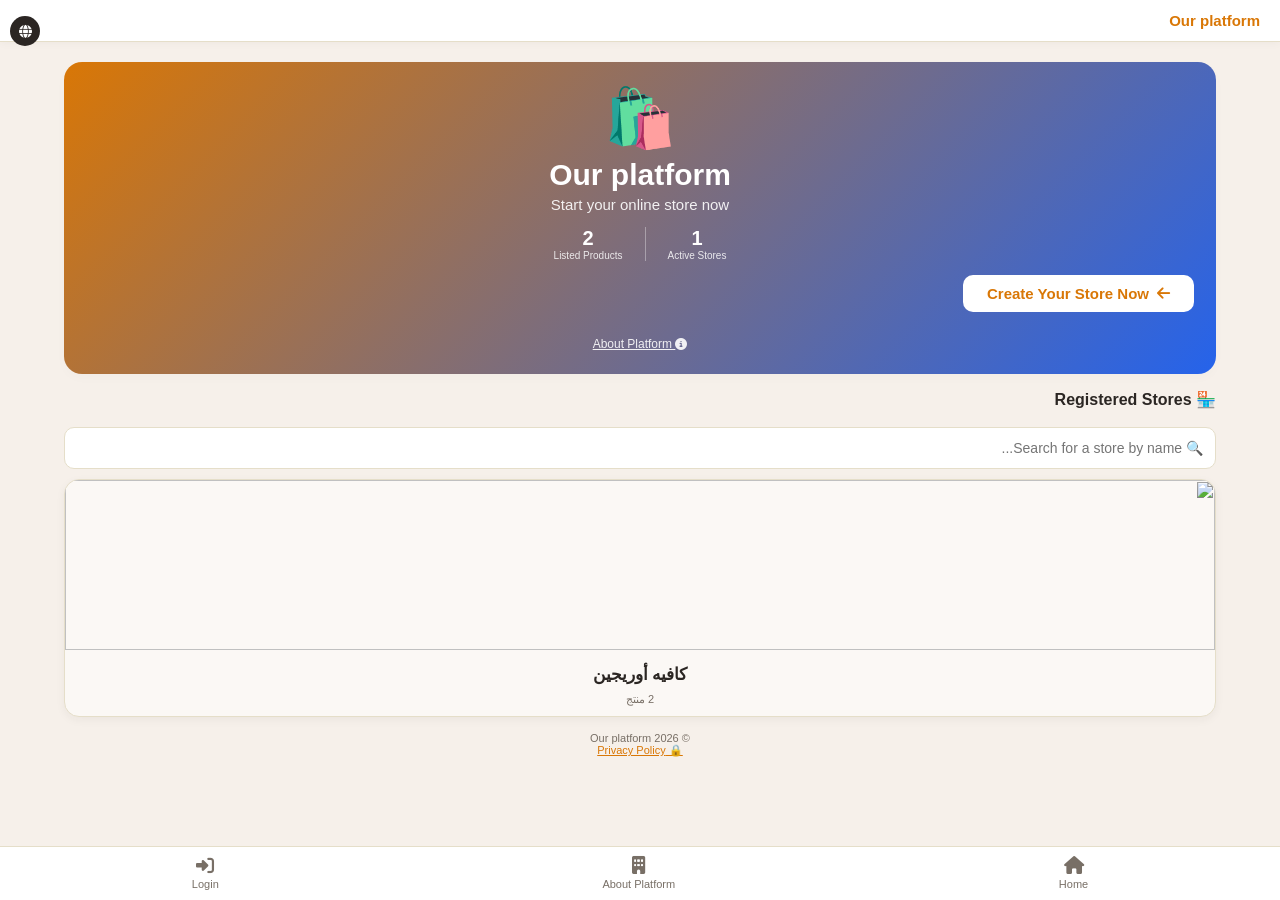
==== commit ee5a91bc: "Add files via upload" ====
--- a/index.html
+++ b/index.html
@@ -89,6 +89,12 @@
             <button class="corner-icon-btn hidden" id="storeAboutNavBtn" onclick="openStoreAboutModal()" data-i18n-title="nav_about_store" title="عن المتجر"><i class="fa fa-shop"></i></button>
             <!-- 💬 أيقونة شات موحّدة في الشريط العلوي، نفس الشكل عند الجميع (تاجر/أدمن/مشرف
                  دعم) - بتقرر هي نفسها مين الداخل وتفتح اللوحة المناسبة له لحظة الضغط. -->
+            <!-- 👥 أيقونة رسائل العملاء (المشترين) - منفصلة عن أيقونة الدعم الفني جنبها، بلون مختلف،
+                 وبتظهر للتاجر بس، وعليها عداد الرسائل الجديدة. -->
+            <button class="corner-icon-btn hidden" id="topHeaderBuyerChatBtn" onclick="openBuyerChatThreadsModal()" data-i18n-title="buyer_chats_mgmt_btn" title="محادثات العملاء" style="position:relative; background:#1d4ed8;">
+                <i class="fa fa-user-group"></i>
+                <span id="topHeaderBuyerChatBadge" class="hidden" style="position:absolute; top:-4px; left:-4px; background:#dc2626; color:#fff; font-size:9px; min-width:16px; height:16px; border-radius:8px; display:flex; align-items:center; justify-content:center; padding:0 3px;">0</span>
+            </button>
             <button class="corner-icon-btn hidden" id="topHeaderChatBtn" onclick="handleTopHeaderChatClick()" title="الشات" style="position:relative;">
                 <i class="fa fa-comment-dots"></i>
                 <span id="topHeaderChatBadge" class="hidden" style="position:absolute; top:-4px; left:-4px; background:#dc2626; color:#fff; font-size:9px; min-width:16px; height:16px; border-radius:8px; display:flex; align-items:center; justify-content:center; padding:0 3px;">0</span>
@@ -164,7 +170,7 @@
             <div class="amazon-top-bar hidden" id="amazonTopBarContainer"></div>
 
             <div style="margin-bottom: 15px;">
-                <input type="text" id="searchInput" placeholder="🔍 ابحث عن منتج أو قسم..." oninput="handleSearch(this.value)" style="margin: 0; border-radius: 20px;">
+                <input type="text" id="searchInput" placeholder="🔍 ابحث عن منتج أو قسم..." oninput="debouncedHandleSearch(this.value)" style="margin: 0; border-radius: 20px;">
             </div>
 
             <div style="display: flex; justify-content: space-between; align-items: center; margin-bottom: 12px;">
@@ -324,7 +330,8 @@
             <!-- 🔗 كود التتبع الآمن - الطريقة الوحيدة الرسمية لتتبع الطلب. نعرض الكود فقط (بدون أي رابط طويل) عشان يبقى سهل الحفظ والنسخ -->
             <div id="directOrderTrackBox" class="hidden" style="background:#ecfdf5; border:1px solid #6ee7b7; border-radius:10px; padding:12px; margin-bottom:16px; text-align:right;">
                 <p data-i18n="track_code_save_hint" style="font-size:12.5px; font-weight:bold; color:#065f46; margin:0 0 8px;">🔐 كود تتبع طلبك - احفظه عشان تعرف حالة طلبك في أي وقت:</p>
-                <p data-i18n="track_where_steps" style="font-size:12px; color:#065f46; margin:0 0 10px; line-height:1.9; white-space:pre-line;"></p>
+                <p id="directOrderTrackStepsText" data-i18n="track_where_steps" style="font-size:12px; color:#065f46; margin:0 0 10px; line-height:1.9; white-space:pre-line;"></p>
+                <p id="directOrderTrackAccountNote" data-i18n="track_logged_in_note" class="hidden" style="font-size:12.5px; color:#065f46; margin:0 0 10px; line-height:1.9; font-weight:bold;">طلبك محفوظ في حسابك الشخصي - افتح «حسابي» لمتابعة حالة الطلب بدون الحاجة للكود.</p>
                 <div style="display:flex; gap:6px; align-items:center;">
                     <div style="flex:1; background:#fff; border-radius:8px; padding:8px 12px; font-family:monospace; letter-spacing:3px; text-align:center; font-size:15px; font-weight:bold; direction:ltr;" id="directOrderTrackCode"></div>
                     <button type="button" class="secondary" style="width:auto; margin:0; padding:8px 12px; font-size:11px;" onclick="copyTrackOrderLink()"><i class="fa fa-copy"></i> <span data-i18n="copy_code_btn">نسخ الكود</span></button>
@@ -565,7 +572,7 @@
         <button class="nav-item" id="unifiedEntryBtn" onclick="unifiedEntryClick()" style="position:relative;">
             <i class="fa fa-user-circle" id="unifiedEntryIcon"></i>
             <span id="unifiedEntryDot" class="hidden" style="position:absolute; top:-2px; right:8px; width:9px; height:9px; border-radius:50%; background:#dc2626; border:1.5px solid #fff;"></span>
-            <span id="unifiedEntryLabel" data-i18n="unified_entry_title">تسجيل الدخول / حسابي</span>
+            <span id="unifiedEntryLabel" data-i18n="buyer_login_tab">تسجيل الدخول</span>
         </button>
     </nav>
 
@@ -1324,6 +1331,20 @@
     "dash_share_store_copied": "تم نسخ رابط متجرك! الصقه وابعته لعملائك.",
     "dash_share_store_copy_manual": "انسخ رابط متجرك يدويًا:",
     "buyer_chats_dashboard_banner": "💬 رسائل عملاء متجرك",
+    "buyer_limit_default_msg": "تم الوصول للحد الأقصى لتسجيل مشترين جدد لهذا المتجر في الباقة المشترك فيها", "plan_limit_category": "⛔ وصلت للحد الأقصى لعدد الأقسام في باقتك الحالية ({plan} - {n} قسم). ترقّى لباقة أعلى.", "plan_limit_coowner": "⛔ وصلت للحد الأقصى لمشاركة المشرفين في باقتك الحالية ({plan} - {n}). ترقّى لباقة أعلى.", "plan_limit_staff": "⛔ وصلت للحد الأقصى لعدد المساعدين في باقتك الحالية ({plan} - {n}). ترقّى لباقة أعلى عشان تضيف مساعدين أكتر.", "plan_limit_products": "⛔ وصلت للحد الأقصى لعدد المنتجات في باقتك الحالية ({plan} - {n} منتج). ترقّى لباقة أعلى عشان تضيف منتجات أكتر.", "plan_quota_wait": "⛔ وصلت لحصة منتجاتك حتى الآن ({used}/{allowed}). انتظر حتى الشهر القادم لإضافة {extra} منتجات أخرى، أو ترقّ لباقة أعلى.", "plan_quota_explain_acc": "📅 حصتك: {quota} منتجات كل شهر وتتراكم (الشهر 1: {q1}، الشهر 2: {q2}، الشهر 3: {q3}…). المسموح الآن: {allowed} (الشهر رقم {months}).", "plan_quota_explain_fixed": "📅 باقتك لها حد ثابت: {quota} منتجات فقط بدون تراكم شهري. ترقّى لباقة مدفوعة لتحصل على حصة شهرية تتراكم.", "plan_cats_label": "الأقسام", "plan_ed_monthly_quota": "حصة المنتجات الشهرية (0 = بدون حصة)", "plan_ed_buyer_limit": "حد المشترين المسجلين (-1 = بلا حدود)", "plan_ed_cat_limit": "حد الأقسام (-1 = بلا حدود)", "plan_ed_coowner_limit": "حد مشاركة المشرفين (-1 = بلا حدود)", "plan_ed_buyer_msg": "رسالة الوصول لحد المشترين (اتركها فارغة للرسالة الافتراضية)", "plan_ed_accumulate": "الحصة الشهرية تتراكم (شهر1: 5، شهر2: 10…) — بدونها تبقى ثابتة", "show_more_btn": "عرض المزيد", "buyer_chat_end_delete_btn": "إنهاء المحادثة وحذفها",
+    "dash_group_sales": "📊 المبيعات والتقارير",
+    "dash_group_store": "⚙️ المتجر والاشتراك",
+    "dash_group_marketing": "🎨 الواجهة والتسويق",
+    "dash_group_team": "👥 الفريق",
+    "dash_group_all": "📂 الكل",
+    "admin_group_platform": "🏪 المتاجر والمنصة",
+    "admin_group_support": "💬 الدعم والشات",
+    "admin_group_billing": "🏷️ الباقات والاشتراكات",
+    "admin_group_appearance": "🎨 واجهة المنصة",
+    "admin_group_accounts": "🔐 الحسابات والأمان",
+    "buyer_chat_end_delete_confirm": "هتنتهي المحادثة وتتحذف نهائيًا من عندك ومن عند العميل. متأكد؟",
+    "buyer_chat_end_delete_done": "تم إنهاء المحادثة وحذفها",
+    "track_logged_in_note": "طلبك محفوظ في حسابك الشخصي - افتح «حسابي» لمتابعة حالة الطلب بدون الحاجة للكود.",
     "review_section_title": "التقييمات والمراجعات السابقة 💬",
     "add_review_section_title": "أضف تقييمك ومراجعتك:",
     "review_comment_ph": "اكتب تعليقك هنا...",
@@ -2193,6 +2214,20 @@
     "dash_share_store_copied": "Your store link was copied! Paste it and send it to your customers.",
     "dash_share_store_copy_manual": "Copy your store link manually:",
     "buyer_chats_dashboard_banner": "💬 Your store's customer messages",
+    "buyer_limit_default_msg": "This store has reached the maximum number of new buyer registrations allowed in its current plan.", "plan_limit_category": "⛔ You reached the category limit of your current plan ({plan} - {n} categories). Upgrade to a higher plan.", "plan_limit_coowner": "⛔ You reached the co-admin sharing limit of your current plan ({plan} - {n}). Upgrade to a higher plan.", "plan_limit_staff": "⛔ You reached the assistants limit of your current plan ({plan} - {n}). Upgrade to add more assistants.", "plan_limit_products": "⛔ You reached the product limit of your current plan ({plan} - {n} products). Upgrade to add more products.", "plan_quota_wait": "⛔ You used your product allowance so far ({used}/{allowed}). Wait until next month to add {extra} more products, or upgrade your plan.", "plan_quota_explain_acc": "📅 Your quota: {quota} products per month, accumulating (month 1: {q1}, month 2: {q2}, month 3: {q3}…). Allowed now: {allowed} (month #{months}).", "plan_quota_explain_fixed": "📅 Your plan has a fixed limit: only {quota} products with no monthly accumulation. Upgrade to a paid plan for an accumulating monthly quota.", "plan_cats_label": "Categories", "plan_ed_monthly_quota": "Monthly product quota (0 = no quota)", "plan_ed_buyer_limit": "Registered buyers limit (-1 = unlimited)", "plan_ed_cat_limit": "Categories limit (-1 = unlimited)", "plan_ed_coowner_limit": "Co-admin sharing limit (-1 = unlimited)", "plan_ed_buyer_msg": "Message when buyer limit is reached (empty = default message)", "plan_ed_accumulate": "Monthly quota accumulates (month 1: 5, month 2: 10…) — otherwise fixed", "show_more_btn": "Show more", "buyer_chat_end_delete_btn": "End chat & delete it",
+    "dash_group_sales": "📊 Sales & reports",
+    "dash_group_store": "⚙️ Store & subscription",
+    "dash_group_marketing": "🎨 Look & marketing",
+    "dash_group_team": "👥 Team",
+    "dash_group_all": "📂 All",
+    "admin_group_platform": "🏪 Stores & platform",
+    "admin_group_support": "💬 Support & chat",
+    "admin_group_billing": "🏷️ Plans & subscriptions",
+    "admin_group_appearance": "🎨 Platform look",
+    "admin_group_accounts": "🔐 Accounts & security",
+    "buyer_chat_end_delete_confirm": "The chat will end and be permanently deleted for you and the customer. Sure?",
+    "buyer_chat_end_delete_done": "Chat ended and deleted",
+    "track_logged_in_note": "Your order is saved in your account - open “My account” to follow its status, no code needed.",
     "review_section_title": "Ratings & previous reviews 💬",
     "add_review_section_title": "Add your rating and review:",
     "review_comment_ph": "Write your comment here...",
@@ -3062,6 +3097,20 @@
     "dash_share_store_copied": "店铺链接已复制！粘贴并发送给您的客户。",
     "dash_share_store_copy_manual": "手动复制您的店铺链接：",
     "buyer_chats_dashboard_banner": "💬 您店铺的客户消息",
+    "buyer_limit_default_msg": "该店铺已达到当前套餐允许的新买家注册上限。", "plan_limit_category": "⛔ 已达到当前套餐的分类上限（{plan} - {n} 个分类）。请升级套餐。", "plan_limit_coowner": "⛔ 已达到当前套餐的共同管理员上限（{plan} - {n}）。请升级套餐。", "plan_limit_staff": "⛔ 已达到当前套餐的助手上限（{plan} - {n}）。请升级以添加更多助手。", "plan_limit_products": "⛔ 已达到当前套餐的商品上限（{plan} - {n} 件）。请升级以添加更多商品。", "plan_quota_wait": "⛔ 目前的商品额度已用完（{used}/{allowed}）。请等到下个月再添加 {extra} 件商品，或升级套餐。", "plan_quota_explain_acc": "📅 您的额度：每月 {quota} 件商品，可累计（第1个月：{q1}，第2个月：{q2}，第3个月：{q3}…）。当前可用：{allowed}（第 {months} 个月）。", "plan_quota_explain_fixed": "📅 您的套餐为固定上限：仅 {quota} 件商品，不按月累计。升级到付费套餐可获得按月累计的额度。", "plan_cats_label": "分类", "plan_ed_monthly_quota": "每月商品额度（0 = 无额度）", "plan_ed_buyer_limit": "注册买家上限（-1 = 不限）", "plan_ed_cat_limit": "分类上限（-1 = 不限）", "plan_ed_coowner_limit": "共同管理员上限（-1 = 不限）", "plan_ed_buyer_msg": "达到买家上限时的提示（留空 = 默认提示）", "plan_ed_accumulate": "每月额度可累计（第1月：5，第2月：10…）— 否则固定", "show_more_btn": "显示更多", "buyer_chat_end_delete_btn": "结束并删除对话",
+    "dash_group_sales": "📊 销售与报告",
+    "dash_group_store": "⚙️ 店铺与订阅",
+    "dash_group_marketing": "🎨 外观与营销",
+    "dash_group_team": "👥 团队",
+    "dash_group_all": "📂 全部",
+    "admin_group_platform": "🏪 店铺与平台",
+    "admin_group_support": "💬 支持与聊天",
+    "admin_group_billing": "🏷️ 套餐与订阅",
+    "admin_group_appearance": "🎨 平台外观",
+    "admin_group_accounts": "🔐 账户与安全",
+    "buyer_chat_end_delete_confirm": "对话将结束，并为您和客户永久删除。确定吗？",
+    "buyer_chat_end_delete_done": "已结束并删除对话",
+    "track_logged_in_note": "您的订单已保存在您的账户中 - 打开“我的账户”即可查看订单状态，无需代码。",
     "review_section_title": "评分和以往评价 💬",
     "add_review_section_title": "添加您的评分和评价：",
     "review_comment_ph": "在此输入您的评论……",
@@ -3931,6 +3980,20 @@
     "dash_share_store_copied": "Ссылка на магазин скопирована! Вставьте и отправьте её клиентам.",
     "dash_share_store_copy_manual": "Скопируйте ссылку на магазин вручную:",
     "buyer_chats_dashboard_banner": "💬 Сообщения клиентов вашего магазина",
+    "buyer_limit_default_msg": "Магазин достиг максимального числа новых регистраций покупателей по текущему тарифу.", "plan_limit_category": "⛔ Достигнут лимит категорий вашего тарифа ({plan} - {n}). Перейдите на тариф выше.", "plan_limit_coowner": "⛔ Достигнут лимит со-администраторов вашего тарифа ({plan} - {n}). Перейдите на тариф выше.", "plan_limit_staff": "⛔ Достигнут лимит помощников вашего тарифа ({plan} - {n}). Перейдите на тариф выше.", "plan_limit_products": "⛔ Достигнут лимит товаров вашего тарифа ({plan} - {n}). Перейдите на тариф выше.", "plan_quota_wait": "⛔ Ваша квота товаров исчерпана ({used}/{allowed}). Подождите до следующего месяца, чтобы добавить ещё {extra} товаров, или смените тариф.", "plan_quota_explain_acc": "📅 Ваша квота: {quota} товаров в месяц с накоплением (1-й месяц: {q1}, 2-й: {q2}, 3-й: {q3}…). Доступно сейчас: {allowed} (месяц №{months}).", "plan_quota_explain_fixed": "📅 У вашего тарифа фиксированный лимит: только {quota} товаров без ежемесячного накопления. Платный тариф даёт накапливаемую месячную квоту.", "plan_cats_label": "Категории", "plan_ed_monthly_quota": "Месячная квота товаров (0 = без квоты)", "plan_ed_buyer_limit": "Лимит зарегистрированных покупателей (-1 = без лимита)", "plan_ed_cat_limit": "Лимит категорий (-1 = без лимита)", "plan_ed_coowner_limit": "Лимит со-администраторов (-1 = без лимита)", "plan_ed_buyer_msg": "Сообщение при достижении лимита покупателей (пусто = по умолчанию)", "plan_ed_accumulate": "Месячная квота накапливается (1-й мес.: 5, 2-й: 10…) — иначе фиксирована", "show_more_btn": "Показать ещё", "buyer_chat_end_delete_btn": "Завершить и удалить чат",
+    "dash_group_sales": "📊 Продажи и отчёты",
+    "dash_group_store": "⚙️ Магазин и подписка",
+    "dash_group_marketing": "🎨 Оформление и маркетинг",
+    "dash_group_team": "👥 Команда",
+    "dash_group_all": "📂 Все",
+    "admin_group_platform": "🏪 Магазины и платформа",
+    "admin_group_support": "💬 Поддержка и чат",
+    "admin_group_billing": "🏷️ Тарифы и подписки",
+    "admin_group_appearance": "🎨 Оформление платформы",
+    "admin_group_accounts": "🔐 Аккаунты и безопасность",
+    "buyer_chat_end_delete_confirm": "Чат будет завершён и навсегда удалён у вас и у клиента. Уверены?",
+    "buyer_chat_end_delete_done": "Чат завершён и удалён",
+    "track_logged_in_note": "Заказ сохранён в вашем аккаунте - откройте «Мой аккаунт», чтобы следить за статусом без кода.",
     "review_section_title": "Оценки и предыдущие отзывы 💬",
     "add_review_section_title": "Добавьте вашу оценку и отзыв:",
     "review_comment_ph": "Напишите свой комментарий здесь...",
@@ -4800,6 +4863,20 @@
     "dash_share_store_copied": "Le lien de votre boutique a été copié ! Collez-le et envoyez-le à vos clients.",
     "dash_share_store_copy_manual": "Copiez manuellement le lien de votre boutique :",
     "buyer_chats_dashboard_banner": "💬 Messages des clients de votre boutique",
+    "buyer_limit_default_msg": "Cette boutique a atteint le nombre maximum de nouvelles inscriptions d’acheteurs autorisé par son offre actuelle.", "plan_limit_category": "⛔ Limite de catégories de votre offre atteinte ({plan} - {n}). Passez à une offre supérieure.", "plan_limit_coowner": "⛔ Limite de co-administrateurs de votre offre atteinte ({plan} - {n}). Passez à une offre supérieure.", "plan_limit_staff": "⛔ Limite d’assistants de votre offre atteinte ({plan} - {n}). Passez à une offre supérieure.", "plan_limit_products": "⛔ Limite de produits de votre offre atteinte ({plan} - {n}). Passez à une offre supérieure.", "plan_quota_wait": "⛔ Votre quota de produits est atteint ({used}/{allowed}). Attendez le mois prochain pour ajouter {extra} produits de plus, ou changez d’offre.", "plan_quota_explain_acc": "📅 Votre quota : {quota} produits par mois, cumulables (mois 1 : {q1}, mois 2 : {q2}, mois 3 : {q3}…). Autorisé maintenant : {allowed} (mois n°{months}).", "plan_quota_explain_fixed": "📅 Votre offre a une limite fixe : seulement {quota} produits, sans cumul mensuel. Passez à une offre payante pour un quota mensuel cumulable.", "plan_cats_label": "Catégories", "plan_ed_monthly_quota": "Quota mensuel de produits (0 = aucun quota)", "plan_ed_buyer_limit": "Limite d’acheteurs inscrits (-1 = illimité)", "plan_ed_cat_limit": "Limite de catégories (-1 = illimité)", "plan_ed_coowner_limit": "Limite de co-administrateurs (-1 = illimité)", "plan_ed_buyer_msg": "Message à la limite d’acheteurs (vide = message par défaut)", "plan_ed_accumulate": "Le quota mensuel se cumule (mois 1 : 5, mois 2 : 10…) — sinon fixe", "show_more_btn": "Afficher plus", "buyer_chat_end_delete_btn": "Terminer et supprimer la conversation",
+    "dash_group_sales": "📊 Ventes et rapports",
+    "dash_group_store": "⚙️ Boutique et abonnement",
+    "dash_group_marketing": "🎨 Apparence et marketing",
+    "dash_group_team": "👥 Équipe",
+    "dash_group_all": "📂 Tout",
+    "admin_group_platform": "🏪 Boutiques et plateforme",
+    "admin_group_support": "💬 Support et chat",
+    "admin_group_billing": "🏷️ Forfaits et abonnements",
+    "admin_group_appearance": "🎨 Apparence de la plateforme",
+    "admin_group_accounts": "🔐 Comptes et sécurité",
+    "buyer_chat_end_delete_confirm": "La conversation sera terminée et supprimée définitivement pour vous et le client. Sûr ?",
+    "buyer_chat_end_delete_done": "Conversation terminée et supprimée",
+    "track_logged_in_note": "Votre commande est enregistrée dans votre compte - ouvrez « Mon compte » pour suivre son état, sans code.",
     "review_section_title": "Notes et avis précédents 💬",
     "add_review_section_title": "Ajoutez votre note et votre avis :",
     "review_comment_ph": "Écrivez votre commentaire ici...",
@@ -5669,6 +5746,20 @@
     "dash_share_store_copied": "¡Se copió el enlace de tu tienda! Pégalo y envíalo a tus clientes.",
     "dash_share_store_copy_manual": "Copia manualmente el enlace de tu tienda:",
     "buyer_chats_dashboard_banner": "💬 Mensajes de los clientes de tu tienda",
+    "buyer_limit_default_msg": "Esta tienda alcanzó el máximo de nuevos registros de compradores permitido por su plan actual.", "plan_limit_category": "⛔ Alcanzaste el límite de categorías de tu plan ({plan} - {n}). Mejora tu plan.", "plan_limit_coowner": "⛔ Alcanzaste el límite de coadministradores de tu plan ({plan} - {n}). Mejora tu plan.", "plan_limit_staff": "⛔ Alcanzaste el límite de asistentes de tu plan ({plan} - {n}). Mejora tu plan.", "plan_limit_products": "⛔ Alcanzaste el límite de productos de tu plan ({plan} - {n}). Mejora tu plan.", "plan_quota_wait": "⛔ Usaste tu cupo de productos hasta ahora ({used}/{allowed}). Espera al próximo mes para añadir {extra} más, o mejora tu plan.", "plan_quota_explain_acc": "📅 Tu cupo: {quota} productos al mes, acumulables (mes 1: {q1}, mes 2: {q2}, mes 3: {q3}…). Permitido ahora: {allowed} (mes n.º {months}).", "plan_quota_explain_fixed": "📅 Tu plan tiene un límite fijo: solo {quota} productos, sin acumulación mensual. Mejora a un plan de pago para un cupo mensual acumulable.", "plan_cats_label": "Categorías", "plan_ed_monthly_quota": "Cupo mensual de productos (0 = sin cupo)", "plan_ed_buyer_limit": "Límite de compradores registrados (-1 = ilimitado)", "plan_ed_cat_limit": "Límite de categorías (-1 = ilimitado)", "plan_ed_coowner_limit": "Límite de coadministradores (-1 = ilimitado)", "plan_ed_buyer_msg": "Mensaje al alcanzar el límite de compradores (vacío = predeterminado)", "plan_ed_accumulate": "El cupo mensual se acumula (mes 1: 5, mes 2: 10…) — si no, fijo", "show_more_btn": "Ver más", "buyer_chat_end_delete_btn": "Terminar y eliminar el chat",
+    "dash_group_sales": "📊 Ventas e informes",
+    "dash_group_store": "⚙️ Tienda y suscripción",
+    "dash_group_marketing": "🎨 Aspecto y marketing",
+    "dash_group_team": "👥 Equipo",
+    "dash_group_all": "📂 Todo",
+    "admin_group_platform": "🏪 Tiendas y plataforma",
+    "admin_group_support": "💬 Soporte y chat",
+    "admin_group_billing": "🏷️ Planes y suscripciones",
+    "admin_group_appearance": "🎨 Aspecto de la plataforma",
+    "admin_group_accounts": "🔐 Cuentas y seguridad",
+    "buyer_chat_end_delete_confirm": "El chat terminará y se eliminará permanentemente para ti y para el cliente. ¿Seguro?",
+    "buyer_chat_end_delete_done": "Chat terminado y eliminado",
+    "track_logged_in_note": "Tu pedido está guardado en tu cuenta: abre «Mi cuenta» para seguir su estado, sin código.",
     "review_section_title": "Calificaciones y reseñas anteriores 💬",
     "add_review_section_title": "Añade tu calificación y reseña:",
     "review_comment_ph": "Escribe tu comentario aquí...",
@@ -6538,6 +6629,20 @@
     "dash_share_store_copied": "Dein Shop-Link wurde kopiert! Füge ihn ein und sende ihn an deine Kunden.",
     "dash_share_store_copy_manual": "Kopiere deinen Shop-Link manuell:",
     "buyer_chats_dashboard_banner": "💬 Kundennachrichten deines Shops",
+    "buyer_limit_default_msg": "Dieser Shop hat die maximale Anzahl neuer Käuferregistrierungen seines aktuellen Tarifs erreicht.", "plan_limit_category": "⛔ Kategorielimit Ihres Tarifs erreicht ({plan} - {n}). Wechseln Sie zu einem höheren Tarif.", "plan_limit_coowner": "⛔ Limit für Mit-Administratoren Ihres Tarifs erreicht ({plan} - {n}). Wechseln Sie zu einem höheren Tarif.", "plan_limit_staff": "⛔ Assistentenlimit Ihres Tarifs erreicht ({plan} - {n}). Wechseln Sie zu einem höheren Tarif.", "plan_limit_products": "⛔ Produktlimit Ihres Tarifs erreicht ({plan} - {n}). Wechseln Sie zu einem höheren Tarif.", "plan_quota_wait": "⛔ Ihr Produktkontingent ist bisher aufgebraucht ({used}/{allowed}). Warten Sie bis nächsten Monat, um {extra} weitere Produkte hinzuzufügen, oder wechseln Sie den Tarif.", "plan_quota_explain_acc": "📅 Ihr Kontingent: {quota} Produkte pro Monat, kumulativ (Monat 1: {q1}, Monat 2: {q2}, Monat 3: {q3}…). Jetzt erlaubt: {allowed} (Monat Nr. {months}).", "plan_quota_explain_fixed": "📅 Ihr Tarif hat ein festes Limit: nur {quota} Produkte ohne monatliche Ansammlung. Ein bezahlter Tarif bietet ein kumulatives Monatskontingent.", "plan_cats_label": "Kategorien", "plan_ed_monthly_quota": "Monatliches Produktkontingent (0 = kein Kontingent)", "plan_ed_buyer_limit": "Limit registrierter Käufer (-1 = unbegrenzt)", "plan_ed_cat_limit": "Kategorielimit (-1 = unbegrenzt)", "plan_ed_coowner_limit": "Limit für Mit-Administratoren (-1 = unbegrenzt)", "plan_ed_buyer_msg": "Nachricht bei Käuferlimit (leer = Standardnachricht)", "plan_ed_accumulate": "Monatskontingent sammelt sich an (Monat 1: 5, Monat 2: 10…) — sonst fest", "show_more_btn": "Mehr anzeigen", "buyer_chat_end_delete_btn": "Chat beenden und löschen",
+    "dash_group_sales": "📊 Verkäufe & Berichte",
+    "dash_group_store": "⚙️ Shop & Abonnement",
+    "dash_group_marketing": "🎨 Design & Marketing",
+    "dash_group_team": "👥 Team",
+    "dash_group_all": "📂 Alle",
+    "admin_group_platform": "🏪 Shops & Plattform",
+    "admin_group_support": "💬 Support & Chat",
+    "admin_group_billing": "🏷️ Pakete & Abos",
+    "admin_group_appearance": "🎨 Plattform-Design",
+    "admin_group_accounts": "🔐 Konten & Sicherheit",
+    "buyer_chat_end_delete_confirm": "Der Chat wird beendet und für dich und den Kunden endgültig gelöscht. Sicher?",
+    "buyer_chat_end_delete_done": "Chat beendet und gelöscht",
+    "track_logged_in_note": "Deine Bestellung ist in deinem Konto gespeichert - öffne „Mein Konto“, um den Status ohne Code zu verfolgen.",
     "review_section_title": "Bewertungen und frühere Rezensionen 💬",
     "add_review_section_title": "Füge deine Bewertung und Rezension hinzu:",
     "review_comment_ph": "Schreibe hier deinen Kommentar...",
@@ -7407,6 +7512,20 @@
     "dash_share_store_copied": "Il link del tuo negozio è stato copiato! Incollalo e inviarlo ai tuoi clienti.",
     "dash_share_store_copy_manual": "Copia manualmente il link del tuo negozio:",
     "buyer_chats_dashboard_banner": "💬 Messaggi dei clienti del tuo negozio",
+    "buyer_limit_default_msg": "Questo negozio ha raggiunto il numero massimo di nuove registrazioni di acquirenti consentito dal piano attuale.", "plan_limit_category": "⛔ Hai raggiunto il limite di categorie del tuo piano ({plan} - {n}). Passa a un piano superiore.", "plan_limit_coowner": "⛔ Hai raggiunto il limite di co-amministratori del tuo piano ({plan} - {n}). Passa a un piano superiore.", "plan_limit_staff": "⛔ Hai raggiunto il limite di assistenti del tuo piano ({plan} - {n}). Passa a un piano superiore.", "plan_limit_products": "⛔ Hai raggiunto il limite di prodotti del tuo piano ({plan} - {n}). Passa a un piano superiore.", "plan_quota_wait": "⛔ Hai esaurito la quota di prodotti finora ({used}/{allowed}). Attendi il mese prossimo per aggiungerne altri {extra}, oppure cambia piano.", "plan_quota_explain_acc": "📅 La tua quota: {quota} prodotti al mese, cumulabili (mese 1: {q1}, mese 2: {q2}, mese 3: {q3}…). Consentiti ora: {allowed} (mese n. {months}).", "plan_quota_explain_fixed": "📅 Il tuo piano ha un limite fisso: solo {quota} prodotti, senza accumulo mensile. Passa a un piano a pagamento per una quota mensile cumulabile.", "plan_cats_label": "Categorie", "plan_ed_monthly_quota": "Quota mensile di prodotti (0 = nessuna quota)", "plan_ed_buyer_limit": "Limite acquirenti registrati (-1 = illimitato)", "plan_ed_cat_limit": "Limite categorie (-1 = illimitato)", "plan_ed_coowner_limit": "Limite co-amministratori (-1 = illimitato)", "plan_ed_buyer_msg": "Messaggio al raggiungimento del limite acquirenti (vuoto = predefinito)", "plan_ed_accumulate": "La quota mensile si accumula (mese 1: 5, mese 2: 10…) — altrimenti fissa", "show_more_btn": "Mostra altro", "buyer_chat_end_delete_btn": "Termina ed elimina la chat",
+    "dash_group_sales": "📊 Vendite e report",
+    "dash_group_store": "⚙️ Negozio e abbonamento",
+    "dash_group_marketing": "🎨 Aspetto e marketing",
+    "dash_group_team": "👥 Team",
+    "dash_group_all": "📂 Tutto",
+    "admin_group_platform": "🏪 Negozi e piattaforma",
+    "admin_group_support": "💬 Supporto e chat",
+    "admin_group_billing": "🏷️ Piani e abbonamenti",
+    "admin_group_appearance": "🎨 Aspetto della piattaforma",
+    "admin_group_accounts": "🔐 Account e sicurezza",
+    "buyer_chat_end_delete_confirm": "La chat verrà terminata ed eliminata definitivamente per te e per il cliente. Sicuro?",
+    "buyer_chat_end_delete_done": "Chat terminata ed eliminata",
+    "track_logged_in_note": "Il tuo ordine è salvato nel tuo account: apri «Il mio account» per seguirne lo stato, senza codice.",
     "review_section_title": "Valutazioni e recensioni precedenti 💬",
     "add_review_section_title": "Aggiungi la tua valutazione e recensione:",
     "review_comment_ph": "Scrivi qui il tuo commento...",
@@ -8276,6 +8395,20 @@
     "dash_share_store_copied": "O link da sua loja foi copiado! Cole e envie para seus clientes.",
     "dash_share_store_copy_manual": "Copie manualmente o link da sua loja:",
     "buyer_chats_dashboard_banner": "💬 Mensagens dos clientes da sua loja",
+    "buyer_limit_default_msg": "Esta loja atingiu o número máximo de novos registros de compradores permitido pelo plano atual.", "plan_limit_category": "⛔ Você atingiu o limite de categorias do seu plano ({plan} - {n}). Faça upgrade.", "plan_limit_coowner": "⛔ Você atingiu o limite de coadministradores do seu plano ({plan} - {n}). Faça upgrade.", "plan_limit_staff": "⛔ Você atingiu o limite de assistentes do seu plano ({plan} - {n}). Faça upgrade.", "plan_limit_products": "⛔ Você atingiu o limite de produtos do seu plano ({plan} - {n}). Faça upgrade.", "plan_quota_wait": "⛔ Você usou sua cota de produtos até agora ({used}/{allowed}). Aguarde o próximo mês para adicionar mais {extra}, ou faça upgrade.", "plan_quota_explain_acc": "📅 Sua cota: {quota} produtos por mês, cumulativa (mês 1: {q1}, mês 2: {q2}, mês 3: {q3}…). Permitido agora: {allowed} (mês nº {months}).", "plan_quota_explain_fixed": "📅 Seu plano tem limite fixo: apenas {quota} produtos, sem acúmulo mensal. Faça upgrade para um plano pago e tenha cota mensal cumulativa.", "plan_cats_label": "Categorias", "plan_ed_monthly_quota": "Cota mensal de produtos (0 = sem cota)", "plan_ed_buyer_limit": "Limite de compradores registrados (-1 = ilimitado)", "plan_ed_cat_limit": "Limite de categorias (-1 = ilimitado)", "plan_ed_coowner_limit": "Limite de coadministradores (-1 = ilimitado)", "plan_ed_buyer_msg": "Mensagem ao atingir o limite de compradores (vazio = padrão)", "plan_ed_accumulate": "A cota mensal acumula (mês 1: 5, mês 2: 10…) — senão, fixa", "show_more_btn": "Ver mais", "buyer_chat_end_delete_btn": "Encerrar e excluir a conversa",
+    "dash_group_sales": "📊 Vendas e relatórios",
+    "dash_group_store": "⚙️ Loja e assinatura",
+    "dash_group_marketing": "🎨 Aparência e marketing",
+    "dash_group_team": "👥 Equipe",
+    "dash_group_all": "📂 Tudo",
+    "admin_group_platform": "🏪 Lojas e plataforma",
+    "admin_group_support": "💬 Suporte e chat",
+    "admin_group_billing": "🏷️ Planos e assinaturas",
+    "admin_group_appearance": "🎨 Aparência da plataforma",
+    "admin_group_accounts": "🔐 Contas e segurança",
+    "buyer_chat_end_delete_confirm": "A conversa será encerrada e excluída permanentemente para você e para o cliente. Tem certeza?",
+    "buyer_chat_end_delete_done": "Conversa encerrada e excluída",
+    "track_logged_in_note": "Seu pedido está salvo na sua conta - abra “Minha conta” para acompanhar o status, sem código.",
     "review_section_title": "Avaliações e comentários anteriores 💬",
     "add_review_section_title": "Adicione sua avaliação e comentário:",
     "review_comment_ph": "Escreva seu comentário aqui...",
@@ -9145,6 +9278,20 @@
     "dash_share_store_copied": "Mağaza bağlantınız kopyalandı! Yapıştırıp müşterilerinize gönderin.",
     "dash_share_store_copy_manual": "Mağaza bağlantınızı manuel olarak kopyalayın:",
     "buyer_chats_dashboard_banner": "💬 Mağazanızın müşteri mesajları",
+    "buyer_limit_default_msg": "Bu mağaza, mevcut paketinde izin verilen yeni alıcı kaydı sınırına ulaştı.", "plan_limit_category": "⛔ Paketinizin kategori sınırına ulaştınız ({plan} - {n}). Daha yüksek pakete geçin.", "plan_limit_coowner": "⛔ Paketinizin ortak yönetici sınırına ulaştınız ({plan} - {n}). Daha yüksek pakete geçin.", "plan_limit_staff": "⛔ Paketinizin yardımcı sınırına ulaştınız ({plan} - {n}). Daha yüksek pakete geçin.", "plan_limit_products": "⛔ Paketinizin ürün sınırına ulaştınız ({plan} - {n}). Daha yüksek pakete geçin.", "plan_quota_wait": "⛔ Şimdiye kadarki ürün kotanızı doldurdunuz ({used}/{allowed}). {extra} ürün daha eklemek için gelecek ayı bekleyin veya paketi yükseltin.", "plan_quota_explain_acc": "📅 Kotanız: ayda {quota} ürün, birikimli (1. ay: {q1}, 2. ay: {q2}, 3. ay: {q3}…). Şu an izin verilen: {allowed} ({months}. ay).", "plan_quota_explain_fixed": "📅 Paketinizin sabit bir sınırı var: yalnızca {quota} ürün, aylık birikim yok. Birikimli aylık kota için ücretli pakete geçin.", "plan_cats_label": "Kategoriler", "plan_ed_monthly_quota": "Aylık ürün kotası (0 = kota yok)", "plan_ed_buyer_limit": "Kayıtlı alıcı sınırı (-1 = sınırsız)", "plan_ed_cat_limit": "Kategori sınırı (-1 = sınırsız)", "plan_ed_coowner_limit": "Ortak yönetici sınırı (-1 = sınırsız)", "plan_ed_buyer_msg": "Alıcı sınırına ulaşılınca mesaj (boş = varsayılan)", "plan_ed_accumulate": "Aylık kota birikir (1. ay: 5, 2. ay: 10…) — aksi halde sabit", "show_more_btn": "Daha fazla göster", "buyer_chat_end_delete_btn": "Sohbeti bitir ve sil",
+    "dash_group_sales": "📊 Satışlar ve raporlar",
+    "dash_group_store": "⚙️ Mağaza ve abonelik",
+    "dash_group_marketing": "🎨 Görünüm ve pazarlama",
+    "dash_group_team": "👥 Ekip",
+    "dash_group_all": "📂 Tümü",
+    "admin_group_platform": "🏪 Mağazalar ve platform",
+    "admin_group_support": "💬 Destek ve sohbet",
+    "admin_group_billing": "🏷️ Paketler ve abonelikler",
+    "admin_group_appearance": "🎨 Platform görünümü",
+    "admin_group_accounts": "🔐 Hesaplar ve güvenlik",
+    "buyer_chat_end_delete_confirm": "Sohbet sona erecek ve sizden ve müşteriden kalıcı olarak silinecek. Emin misiniz?",
+    "buyer_chat_end_delete_done": "Sohbet bitirildi ve silindi",
+    "track_logged_in_note": "Siparişiniz hesabınıza kaydedildi - kodsuz durumu takip etmek için “Hesabım”ı açın.",
     "review_section_title": "Değerlendirmeler ve önceki yorumlar 💬",
     "add_review_section_title": "Değerlendirmenizi ve yorumunuzu ekleyin:",
     "review_comment_ph": "Yorumunuzu buraya yazın...",
--- a/style.css
+++ b/style.css
@@ -252,37 +252,25 @@
            عمود ضيق وسط شاشة كمبيوتر كبيرة، من غير ما تأثر على شكل الموبايل خالص.
            ============================================================ */
         @media (min-width: 700px) {
-            .container { max-width: 760px; }
-            .banner-slideshow { height: 240px; }
-            .cat-card img { height: 135px; }
-            .cat-card h4 { font-size: 16px; }
-            .product-card img { height: 155px; }
-            .product-title { font-size: 15px; height: auto; }
-            .categories-grid, .products-grid { gap: 16px; }
-            .modal-overlay { align-items: center; padding: 20px; }
-            .modal-content { border-radius: 20px; max-height: 88vh; }
-        }
-        @media (min-width: 1000px) {
-            .container { max-width: 940px; }
-            /* 🖥️ auto-fit بدل عدد أعمدة ثابت (3): لو المتجر عنده أقسام/منتجات قليلة (2 أو 3 بس)،
-               عدد أعمدة ثابت كان بيسيب عمود فاضي يبان وكأن نص الصفحة فاضي وبعيد عن بعضه (ده
-               بالظبط اللي كان شكله "سيء" على شاشة الكمبيوتر رغم إنه نفسه كان شكله حلو على
-               الموبايل لإن الموبايل عمود واحد أصلاً فمفيش فراغ يبان). auto-fit بيخلي الكروت
-               الموجودة فعليًا تكبر وتملا المساحة بدل ما تسيب فراغ جنبها. */
-            .products-grid { grid-template-columns: repeat(auto-fit, minmax(240px, 1fr)); justify-content:center; }
-            .categories-grid { grid-template-columns: repeat(auto-fit, minmax(240px, 1fr)); justify-content:center; }
-            /* 🔒 حد أقصى لعرض الكارت نفسه، عشان لو فيه قسم أو منتج واحد بس، ميتمططش
-               يملا الصف كله بشكل غريب - يفضل بحجم طبيعي ومتمركز بدل ما "يتمدد". */
-            .cat-card, .product-card { max-width: 340px; width: 100%; justify-self: center; }
-            .banner-slideshow { height: 320px; border-radius: 18px; }
+            /* 🖥️ شاشات الكمبيوتر / وضع "سطح المكتب": الصفحة تملا العرض بدل عمود ضيق في النص،
+               والأقسام والمنتجات 3 جنب بعض (أو أكتر على الشاشات الأعرض) بدل 2 */
+            .container { max-width: 1200px; padding: 20px 24px; }
+            #authSection, #cartSection { max-width: 720px; margin-inline: auto; }
+            #dashboardSection, #adminSection { max-width: 980px; margin-inline: auto; }
+            .banner-slideshow { height: 300px; border-radius: 18px; }
+            .categories-grid { grid-template-columns: repeat(auto-fit, minmax(250px, 1fr)); gap: 20px; }
+            .products-grid { grid-template-columns: repeat(auto-fit, minmax(240px, 1fr)); gap: 20px; }
             .cat-card img { height: 170px; }
             .cat-card h4 { font-size: 17px; margin: 14px 0; }
             .product-card { padding: 14px; }
-            .product-card img { height: 190px; border-radius: 12px; }
-            .product-title { font-size: 15.5px; margin: 10px 0 4px; }
+            .product-card img { height: 200px; border-radius: 12px; }
+            .product-title { font-size: 15.5px; height: auto; min-height: 36px; margin: 10px 0 4px; }
             .price-tag { font-size: 18px; }
-            .categories-grid, .products-grid { gap: 20px; }
-            .box { padding: 24px; }
+            .box { padding: 22px; }
+            .modal-overlay { align-items: center; padding: 20px; }
+            .modal-content { border-radius: 20px; max-height: 88vh; max-width: 760px; }
+        }
+        @media (min-width: 1000px) {
             #platformHeroName { font-size: 30px !important; }
             #platformHeroTagline { font-size: 15px !important; }
             #platformHeroEmoji { font-size: 58px !important; }
@@ -292,21 +280,17 @@
             .product-modal-media { flex: 0 0 360px; }
             .product-modal-media img#mainProductImg { max-height: 360px; }
             .product-modal-info { flex: 1; min-width: 0; }
+            .banner-slideshow { height: 340px; }
         }
         @media (min-width: 1300px) {
-            .container { max-width: 1280px; }
-            /* auto-fill: بيوزّع الكروت بعدد أعمدة مرن حسب عرض الشاشة الفعلي (مش رقم ثابت)،
-               كل كارت بعرض لا يقل عن 280px - كده الشبكة بتملا الفراغ بدل ما تفضل 4 أعمدة فاضية
-               على الشاشات الأعرض من كده. */
-            /* auto-fit مش auto-fill: لو عدد الكروت قليل، بتكبر وتملا الصف بدل ما تسيب أعمدة
-               فاضية بعرضها المحجوز (ده كان سبب رئيسي في شكل "الفراغ" على شاشات الكمبيوتر الكبيرة). */
-            .products-grid, .categories-grid { grid-template-columns: repeat(auto-fit, minmax(260px, 1fr)); }
-            .banner-slideshow { height: 380px; }
+            .container { max-width: 1360px; }
+            .banner-slideshow { height: 400px; }
+            .cat-card img { height: 190px; }
+            .product-card img { height: 220px; }
         }
         @media (min-width: 1700px) {
-            .container { max-width: 1440px; }
-        }
-        /* شاشات صغيرة جدًا (موبايلات قديمة/ضيقة أقل من 340px): تقليل بادينج بسيط لمنع أي ضغط */
+            .container { max-width: 1560px; }
+        }
         @media (max-width: 340px) {
             .container { padding: 10px; }
             .box { padding: 14px; }
@@ -331,3 +315,10 @@
 .rich-editor-content:empty:before { content: attr(data-placeholder); color:#9ca3af; }
 .rich-editor-content ul { margin:4px 0; padding-inline-start:20px; }
 .rich-content-display ul { margin:4px 0; padding-inline-start:20px; }
+
+        /* 🗂️ شرائح تجميع بنود لوحة التاجر/الأدمن */
+        .dash-group-hidden { display: none !important; }
+        .dash-groups-bar { display: flex; gap: 8px; overflow-x: auto; padding: 4px 0 10px; margin-bottom: 6px; scrollbar-width: none; }
+        .dash-groups-bar::-webkit-scrollbar { display: none; }
+        .dash-groups-bar button { width: auto; margin: 0; flex-shrink: 0; padding: 8px 14px; font-size: 12.5px; background: var(--bg-card); color: var(--text-main); border: 1px solid var(--border-color); border-radius: 20px; white-space: nowrap; }
+        .dash-groups-bar button.active { background: var(--primary-color); color: #fff; border-color: var(--primary-color); }
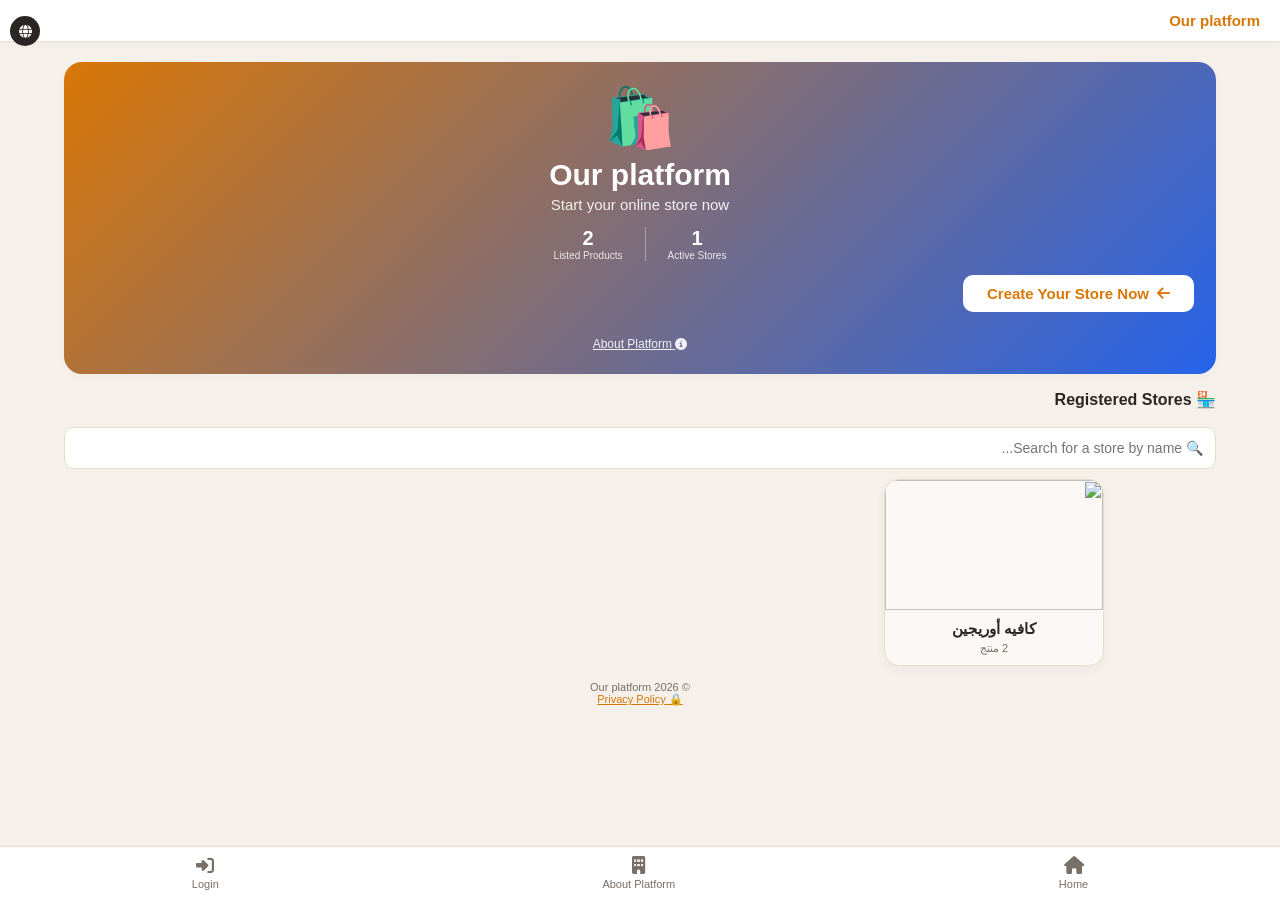
==== commit 2f8027cb: "Add files via upload" ====
--- a/index.html
+++ b/index.html
@@ -243,6 +243,7 @@
                 <div id="vodafoneCashFields" class="hidden" style="background: #fff; padding: 12px; border-radius: 10px; border: 1px solid var(--vodafone-red); margin-bottom: 15px;">
                     <div style="color: var(--vodafone-red); font-weight: bold; font-size: 13px;"><i class="fa fa-wallet"></i> <span data-i18n="cart_wallet_number_label">رقم المحفظة للتحويل:</span></div>
                     <div style="font-size: 18px; font-weight: bold; text-align: center; margin: 5px 0;" id="vodaCashNumberDisplay">01000000000</div>
+                    <div style="text-align:center;"><span class="xfer-info"><button type="button" class="xfer-info-btn" onclick="this.parentElement.classList.toggle('open')" aria-label="info">!</button><span class="xfer-info-text" data-i18n="transfer_manual_note">التحقق من التحويل يتم يدويًا حاليًا من صاحب المتجر. التحقق الإلكتروني التلقائي من التحويلات سيتوفر قريبًا.</span></span></div>
                     <label data-i18n="cart_sender_number_label" style="font-size: 12px; font-weight: bold;">رقم الموبايل المحول منه أو رقم العملية (*إجباري):</label>
                     <input type="text" id="cashTransferSenderInput" data-i18n-ph="cart_sender_number_ph" placeholder="أدخل رقم المحفظة التي حولت منها">
                 </div>
@@ -262,6 +263,7 @@
                 <input type="text" id="loginStoreUserName" data-i18n-ph="auth_username_ph" placeholder="اسم الدخول الخاص بك أو بريدك المسجل">
                 <input type="password" id="loginStorePass" data-i18n-ph="auth_password_ph" placeholder="كلمة المرور">
                 <button data-i18n-html="auth_login_btn" onclick="unifiedLoginSubmit()">تسجيل الدخول <i class="fa fa-sign-in-alt"></i></button>
+                <button type="button" class="google-btn" onclick="merchantGoogleSignIn()"><span class="g-slot"></span> <span data-i18n="merchant_google_login_btn">الدخول بحساب جوجل (للتجار)</span></button>
                 <p style="text-align:center; margin-top:8px;"><a href="#" onclick="openForgotPasswordModal(event)" data-i18n="forgot_password_link" style="font-size:12.5px; color:var(--primary-color); text-decoration:underline;">نسيت كلمة المرور؟</a></p>
                 
                 <div id="merchantRegisterCtaBox" class="hidden">
@@ -430,9 +432,18 @@
     <div id="trackOrderModal" class="modal-overlay hidden">
         <div class="modal-content" style="border-top: 4px solid var(--primary-color);">
             <span class="modal-close-chip" onclick="closeTrackOrderModal()"><i class="fa fa-times"></i> <span data-i18n="close_label">إغلاق</span></span>
-            <h3 data-i18n="track_order_title" style="margin-top:0;">📦 تتبع طلبك</h3>
-            <p data-i18n="track_order_steps" style="font-size:12.5px; color:var(--text-muted); white-space:pre-line; line-height:1.9;"></p>
-            <input type="text" id="trackOrderCodeInput" data-i18n-ph="track_code_ph" placeholder="كود التتبع (مثال: 7K9M2XQP4R)" style="text-align:center; letter-spacing:2px; direction:ltr; font-family:monospace;">
+            <div style="text-align:center; margin:6px 0 4px;">
+                <div style="font-size:44px; line-height:1;">🚚</div>
+                <h3 data-i18n="track_order_title" style="margin:8px 0 4px;">📦 تتبع طلبك</h3>
+                <p data-i18n="track_hero_sub" style="font-size:12.5px; color:var(--text-muted); margin:0;">اكتب كود التتبع الذي وصلك بعد الطلب لتعرف حالة طلبك لحظة بلحظة.</p>
+            </div>
+            <div class="track-steps">
+                <div class="track-step"><b data-i18n="track_step1_t">📨 استلم الكود</b><span data-i18n="track_step1_d">يصلك كود التتبع بعد تأكيد طلبك مباشرة.</span></div>
+                <div class="track-step"><b data-i18n="track_step2_t">⌨️ اكتبه هنا</b><span data-i18n="track_step2_d">اكتب الكود في الحقل بالأسفل ثم اضغط تتبع.</span></div>
+                <div class="track-step"><b data-i18n="track_step3_t">🚚 تابع الحالة</b><span data-i18n="track_step3_d">تظهر حالة طلبك وتتحدث تلقائيًا أمامك.</span></div>
+            </div>
+            <p data-i18n="track_order_steps" style="font-size:12px; color:var(--text-muted); white-space:pre-line; line-height:1.9; display:none;"></p>
+            <input type="text" id="trackOrderCodeInput" data-i18n-ph="track_code_ph" placeholder="كود التتبع (مثال: 7K9M2XQP4R)" style="text-align:center; letter-spacing:2px; direction:ltr; font-family:monospace; font-size:16px;">
             <button onclick="searchOrderStatus()"><i class="fa fa-search"></i> <span data-i18n="track_order_btn">تتبع الطلب</span></button>
             <div id="trackOrderResultBox" style="margin-top:12px;"></div>
         </div>
@@ -441,11 +452,41 @@
     <!-- 🚪 نافذة الاختيار الذكية - بتظهر بس لما تضغط على أيقونة الدخول الموحّدة وانت زائر
          جوه متجر معيّن (مش داخل بحساب أصلاً): خيارين واضحين جدًا زي أمازون، من غير أي تعقيد. -->
     <div id="unifiedEntryChoiceModal" class="modal-overlay hidden">
-        <div class="modal-content" style="max-width:360px; text-align:center;">
+        <div class="modal-content" style="max-width:860px; width:calc(100% - 30px);">
             <span class="modal-close-chip" onclick="closeUnifiedEntryChoiceModal()"><i class="fa fa-times"></i> <span data-i18n="close_label">إغلاق</span></span>
-            <h3 style="margin:0 0 16px;" data-i18n="unified_entry_title">تسجيل الدخول / حسابي</h3>
-            <button onclick="closeUnifiedEntryChoiceModal(); openBuyerAuthModal('login');" style="margin-bottom:10px;" data-i18n="unified_entry_customer_btn">👤 دخول العملاء لهذا المتجر</button>
-            <button class="secondary" onclick="closeUnifiedEntryChoiceModal(); switchTab('auth');" data-i18n="unified_entry_merchant_btn">🏪 دخول التجار / لوحة المنصة</button>
+            <div class="entry-hero">
+                <div class="entry-hero-ico"><i class="fa fa-circle-user"></i></div>
+                <h2 data-i18n="unified_entry_title">تسجيل الدخول / حسابي</h2>
+                <p data-i18n="entry_hero_sub">اختر نوع حسابك للمتابعة: عميل يتسوّق من هذا المتجر، أو تاجر يدير متجره.</p>
+            </div>
+            <div class="entry-grid">
+                <div class="entry-card">
+                    <div class="entry-card-ico" style="background:#e0f2fe; color:#0369a1;"><i class="fa fa-bag-shopping"></i></div>
+                    <h3 data-i18n="entry_cust_title">👤 أنا عميل</h3>
+                    <p class="entry-card-sub" data-i18n="entry_cust_sub">سجّل دخولك لتتسوق بسهولة وتتابع طلباتك.</p>
+                    <ul class="entry-list">
+                        <li data-i18n="entry_cust_b1">✅ تتبّع طلباتك لحظة بلحظة</li>
+                        <li data-i18n="entry_cust_b2">✅ سلتك محفوظة على حسابك من أي جهاز</li>
+                        <li data-i18n="entry_cust_b3">✅ محادثة مباشرة مع صاحب المتجر</li>
+                        <li data-i18n="entry_cust_b4">✅ بياناتك جاهزة لإتمام الطلب بسرعة</li>
+                    </ul>
+                    <button onclick="closeUnifiedEntryChoiceModal(); openBuyerAuthModal('login');"><i class="fa fa-sign-in-alt"></i> <span data-i18n="entry_cust_login">تسجيل دخول العميل</span></button>
+                    <button class="secondary" onclick="closeUnifiedEntryChoiceModal(); openBuyerAuthModal('register');"><i class="fa fa-user-plus"></i> <span data-i18n="entry_cust_register">إنشاء حساب جديد</span></button>
+                </div>
+                <div class="entry-card">
+                    <div class="entry-card-ico" style="background:#dcfce7; color:#15803d;"><i class="fa fa-store"></i></div>
+                    <h3 data-i18n="entry_merch_title">🏪 أنا تاجر</h3>
+                    <p class="entry-card-sub" data-i18n="entry_merch_sub">أدِر متجرك ومنتجاتك وطلباتك من لوحة تحكم واحدة.</p>
+                    <ul class="entry-list">
+                        <li data-i18n="entry_merch_b1">✅ متجر خاص بك برابط ودومين مخصص</li>
+                        <li data-i18n="entry_merch_b2">✅ استقبال الطلبات عبر واتساب أو مباشرة</li>
+                        <li data-i18n="entry_merch_b3">✅ إدارة المنتجات والأقسام وملفات Excel</li>
+                        <li data-i18n="entry_merch_b4">✅ تقارير ومحادثات مع عملائك</li>
+                    </ul>
+                    <button onclick="closeUnifiedEntryChoiceModal(); switchTab('auth');"><i class="fa fa-sign-in-alt"></i> <span data-i18n="entry_merch_login">دخول التجار / لوحة المنصة</span></button>
+                    <button class="google-btn" onclick="merchantGoogleSignIn()"><span class="g-slot"></span> <span data-i18n="merchant_google_login_btn">الدخول بحساب جوجل (للتجار)</span></button>
+                </div>
+            </div>
         </div>
     </div>
 
@@ -472,7 +513,10 @@
 
             <div id="buyerAuthRegisterBox" class="hidden">
                 <p data-i18n="buyer_register_incentive_msg" style="font-size:12.5px; background:var(--bg-body); padding:8px 10px; border-radius:8px; margin:0 0 10px; text-align:center;">🎁 سجّل حساب في المتجر عشان تحصل على أفضل العروض والمميزات الخاصة بالأعضاء!</p>
-                <label style="font-size:12px; font-weight:bold;" data-i18n="buyer_name_label">الاسم:</label>
+                <div id="buyerSummaryStats" class="bsum-grid"></div>
+            <div id="buyerMemberOffersBox" class="boffer-box hidden"></div>
+
+            <label style="font-size:12px; font-weight:bold;" data-i18n="buyer_name_label">الاسم:</label>
                 <input type="text" id="buyerRegNameInput" data-i18n-ph="buyer_name_ph" placeholder="اسمك بالكامل">
                 <label style="font-size:12px; font-weight:bold;" data-i18n="buyer_identifier_label">رقم الهاتف أو البريد الإلكتروني:</label>
                 <input type="text" id="buyerRegPhoneInput" data-i18n-ph="buyer_identifier_ph" placeholder="01xxxxxxxxx أو name@email.com">
@@ -580,7 +624,8 @@
     <!-- 🌍 بيانات الترجمة لكل اللغات (10 لغات كاملة) - مخزنة كـ JSON خام مش كود جافاسكريبت،
          عشان تتحمّل فورًا مع الصفحة (ملف واحد، بدون أي طلب شبكة أو إنترنت) لكن من غير ما
          تُحلَّل كأوامر برمجية إلا لما تُطلب فعليًا (ensureLanguageLoaded) - أخف وأسرع. -->
-    <script type="application/json" id="lang-data-ar">{
+    <script type="application/json" id="lang-data-ar">
+{
     "nav_home": "الرئيسية",
     "nav_cart": "السلة",
     "nav_about": "من نحن",
@@ -1331,7 +1376,75 @@
     "dash_share_store_copied": "تم نسخ رابط متجرك! الصقه وابعته لعملائك.",
     "dash_share_store_copy_manual": "انسخ رابط متجرك يدويًا:",
     "buyer_chats_dashboard_banner": "💬 رسائل عملاء متجرك",
-    "buyer_limit_default_msg": "تم الوصول للحد الأقصى لتسجيل مشترين جدد لهذا المتجر في الباقة المشترك فيها", "plan_limit_category": "⛔ وصلت للحد الأقصى لعدد الأقسام في باقتك الحالية ({plan} - {n} قسم). ترقّى لباقة أعلى.", "plan_limit_coowner": "⛔ وصلت للحد الأقصى لمشاركة المشرفين في باقتك الحالية ({plan} - {n}). ترقّى لباقة أعلى.", "plan_limit_staff": "⛔ وصلت للحد الأقصى لعدد المساعدين في باقتك الحالية ({plan} - {n}). ترقّى لباقة أعلى عشان تضيف مساعدين أكتر.", "plan_limit_products": "⛔ وصلت للحد الأقصى لعدد المنتجات في باقتك الحالية ({plan} - {n} منتج). ترقّى لباقة أعلى عشان تضيف منتجات أكتر.", "plan_quota_wait": "⛔ وصلت لحصة منتجاتك حتى الآن ({used}/{allowed}). انتظر حتى الشهر القادم لإضافة {extra} منتجات أخرى، أو ترقّ لباقة أعلى.", "plan_quota_explain_acc": "📅 حصتك: {quota} منتجات كل شهر وتتراكم (الشهر 1: {q1}، الشهر 2: {q2}، الشهر 3: {q3}…). المسموح الآن: {allowed} (الشهر رقم {months}).", "plan_quota_explain_fixed": "📅 باقتك لها حد ثابت: {quota} منتجات فقط بدون تراكم شهري. ترقّى لباقة مدفوعة لتحصل على حصة شهرية تتراكم.", "plan_cats_label": "الأقسام", "plan_ed_monthly_quota": "حصة المنتجات الشهرية (0 = بدون حصة)", "plan_ed_buyer_limit": "حد المشترين المسجلين (-1 = بلا حدود)", "plan_ed_cat_limit": "حد الأقسام (-1 = بلا حدود)", "plan_ed_coowner_limit": "حد مشاركة المشرفين (-1 = بلا حدود)", "plan_ed_buyer_msg": "رسالة الوصول لحد المشترين (اتركها فارغة للرسالة الافتراضية)", "plan_ed_accumulate": "الحصة الشهرية تتراكم (شهر1: 5، شهر2: 10…) — بدونها تبقى ثابتة", "show_more_btn": "عرض المزيد", "buyer_chat_end_delete_btn": "إنهاء المحادثة وحذفها",
+    "buyer_limit_default_msg": "تم الوصول للحد الأقصى لتسجيل مشترين جدد لهذا المتجر في الباقة المشترك فيها",
+    "plan_limit_category": "⛔ وصلت للحد الأقصى لعدد الأقسام في باقتك الحالية ({plan} - {n} قسم). ترقّى لباقة أعلى.",
+    "plan_limit_coowner": "⛔ وصلت للحد الأقصى لمشاركة المشرفين في باقتك الحالية ({plan} - {n}). ترقّى لباقة أعلى.",
+    "plan_limit_staff": "⛔ وصلت للحد الأقصى لعدد المساعدين في باقتك الحالية ({plan} - {n}). ترقّى لباقة أعلى عشان تضيف مساعدين أكتر.",
+    "plan_limit_products": "⛔ وصلت للحد الأقصى لعدد المنتجات في باقتك الحالية ({plan} - {n} منتج). ترقّى لباقة أعلى عشان تضيف منتجات أكتر.",
+    "plan_quota_wait": "⛔ وصلت لحصة منتجاتك حتى الآن ({used}/{allowed}). انتظر حتى الشهر القادم لإضافة {extra} منتجات أخرى، أو ترقّ لباقة أعلى.",
+    "plan_quota_explain_acc": "📅 حصتك: {quota} منتجات كل شهر وتتراكم (الشهر 1: {q1}، الشهر 2: {q2}، الشهر 3: {q3}…). المسموح الآن: {allowed} (الشهر رقم {months}).",
+    "plan_quota_explain_fixed": "📅 باقتك لها حد ثابت: {quota} منتجات فقط بدون تراكم شهري. ترقّى لباقة مدفوعة لتحصل على حصة شهرية تتراكم.",
+    "plan_cats_label": "الأقسام",
+    "plan_ed_monthly_quota": "حصة المنتجات الشهرية (0 = بدون حصة)",
+    "plan_ed_buyer_limit": "حد المشترين المسجلين (-1 = بلا حدود)",
+    "plan_ed_cat_limit": "حد الأقسام (-1 = بلا حدود)",
+    "plan_ed_coowner_limit": "حد مشاركة المشرفين (-1 = بلا حدود)",
+    "plan_ed_buyer_msg": "رسالة الوصول لحد المشترين (اتركها فارغة للرسالة الافتراضية)",
+    "plan_ed_accumulate": "الحصة الشهرية تتراكم (شهر1: 5، شهر2: 10…) — بدونها تبقى ثابتة",
+    "show_more_btn": "عرض المزيد",
+    "dash_domain_title": "🌐 الدومين الخاص",
+    "domain_intro": "اربط دومينك الخاص بمتجرك، وسيفتح متجرك مباشرة عندما يكتبه الزائر في المتصفح.",
+    "domain_input_label": "دومينك الخاص:",
+    "domain_input_ph": "mystore.com",
+    "domain_save_btn": "🔗 ربط الدومين",
+    "domain_remove_btn": "فصل الدومين",
+    "domain_saved_toast": "تم ربط الدومين وتفعيله على متجرك.",
+    "domain_removed_toast": "تم فصل الدومين عن متجرك.",
+    "domain_invalid": "اكتب دومينًا صحيحًا مثل: mystore.com",
+    "domain_taken": "⛔ هذا الدومين مربوط بمتجر آخر.",
+    "domain_not_allowed": "⛔ باقتك الحالية لا تتيح الدومين الخاص. ترقّى لباقة تدعمه.",
+    "domain_status_active": "الدومين المربوط حاليًا:",
+    "domain_status_none": "لم تربط دومينًا بعد.",
+    "domain_dns_title": "📋 خطوات إعداد الـDNS",
+    "domain_dns_steps": "1) من لوحة مزوّد الدومين أضف سجل CNAME للمضيف www (أو @) يشير إلى: {host}\n2) انتظر من دقائق حتى 24 ساعة لانتشار الـDNS.\n3) اكتب الدومين في الحقل أعلاه واضغط «ربط الدومين».",
+    "domain_dns_note": "ملاحظة: يجب أن تضيف إدارة المنصة الدومين على الاستضافة (شهادة SSL) ليعمل بالكامل.",
+    "plan_ed_custom_domain": "🌐 تفعيل ميزة الدومين الخاص",
+    "plan_custom_domain_label": "دومين خاص",
+    "plan_buyers_label": "المشترون المسجلون",
+    "plan_coowners_label": "مشاركة المشرفين",
+    "plan_storage_label": "مساحة التخزين",
+    "plan_whitelabel_label": "إزالة اسم المنصة",
+    "plan_per_month": "/ شهر",
+    "plan_quota_accum_yes": "تتراكم شهريًا",
+    "plan_quota_accum_no": "ثابتة",
+    "domain_cf_pending": "⏳ جارٍ التفعيل وإصدار شهادة SSL... قد يستغرق بضع دقائق.",
+    "domain_cf_active": "✅ الدومين يعمل وشهادة SSL مفعّلة.",
+    "domain_cf_error": "⚠️ تعذر الاتصال بخدمة التفعيل التلقائي، حاول لاحقًا.",
+    "domain_check_status_btn": "🔄 فحص الحالة",
+    "domain_cf_dns_steps": "1) من لوحة مزوّد الدومين أضف سجل CNAME للمضيف www (أو @) يشير إلى: {cname}\n2) إن طُلب منك سجل تحقق، أضف TXT باسم {txt_name} وقيمته {txt_value}\n3) نفعّل الدومين وشهادة SSL تلقائيًا؛ اضغط «فحص الحالة» بعد دقائق.",
+    "products_export_btn": "📤 تصدير المنتجات (Excel)",
+    "products_import_btn": "📥 استيراد من Excel",
+    "products_template_btn": "📄 تحميل نموذج",
+    "products_import_hint": "الأعمدة: category, name, price, description, image_url, stock, discount, cost_price. الاستيراد يلتزم بحد باقتك.",
+    "import_reading": "⏳ جارٍ قراءة الملف...",
+    "import_progress": "⏳ جارٍ الاستيراد {done} / {total}",
+    "import_done": "✅ اكتمل الاستيراد: {x} منتج، وتم تخطي {s} (مكرر أو غير صالح).",
+    "import_limit_msg": "تم استيراد {x} منتج فقط للوصول للحد الأقصى لباقتك ({y} منتج). لترقية الباقة واستيراد المزيد يرجى التواصل مع الإدارة.",
+    "import_empty": "لم يتم العثور على منتجات صالحة للاستيراد في الملف.",
+    "import_lib_fail": "تعذر تحميل مكتبة Excel، تأكد من اتصال الإنترنت.",
+    "import_bad_file": "الملف غير صالح، استخدم ملف Excel أو CSV بالأعمدة المطلوبة.",
+    "export_none_toast": "لا توجد منتجات بعد، سنحمّل لك ملفًا فارغًا بالأعمدة.",
+    "import_busy": "الاستيراد شغال بالفعل، انتظر لحظة.",
+    "track_hero_sub": "اكتب كود التتبع الذي وصلك بعد الطلب لتعرف حالة طلبك لحظة بلحظة.",
+    "track_step1_t": "📨 استلم الكود",
+    "track_step1_d": "يصلك كود التتبع بعد تأكيد طلبك مباشرة.",
+    "track_step2_t": "⌨️ اكتبه هنا",
+    "track_step2_d": "اكتب الكود في الحقل بالأسفل ثم اضغط تتبع.",
+    "track_step3_t": "🚚 تابع الحالة",
+    "track_step3_d": "تظهر حالة طلبك وتتحدث تلقائيًا أمامك.",
+    "email_send_failed_soft": "تعذر إرسال الكود الآن، حاول مرة أخرى لاحقًا.",
+    "email_code_sent_toast": "تم إرسال كود التفعيل إلى بريدك",
+    "buyer_chat_end_delete_btn": "إنهاء المحادثة وحذفها",
     "dash_group_sales": "📊 المبيعات والتقارير",
     "dash_group_store": "⚙️ المتجر والاشتراك",
     "dash_group_marketing": "🎨 الواجهة والتسويق",
@@ -1381,7 +1494,6 @@
     "buyer_register_tab": "حساب جديد",
     "buyer_phone_label": "رقم الهاتف:",
     "buyer_phone_ph": "01xxxxxxxxx",
-    "buyer_password_label": "كلمة السر:",
     "buyer_password_ph": "كلمة السر",
     "buyer_login_btn": "دخول",
     "buyer_name_label": "الاسم:",
@@ -1406,9 +1518,317 @@
     "set_buyer_mgmt_btn": "إدارة المشترين المسجلين",
     "buyer_mgmt_none": "لا يوجد مشترون مسجّلون في هذا المتجر بعد.",
     "buyer_mgmt_delete_btn": "حذف",
-    "buyer_mgmt_delete_confirm": "تأكيد حذف حساب هذا المشترِي نهائيًا؟ لن يقدر يدخل بنفس الحساب تاني."
-}</script>
-    <script type="application/json" id="lang-data-en">{
+    "buyer_mgmt_delete_confirm": "تأكيد حذف حساب هذا المشترِي نهائيًا؟ لن يقدر يدخل بنفس الحساب تاني.",
+    "m001": "✅ اتغيّرت عملة متجرك لـ ",
+    "m002": "⚠️ مساحة التخزين في المتصفح ممتلئة ولم يتم الحفظ.\n\nالحل السريع: افتح الكود وسجّل دخول بحساب الأدمن ثم اضغط \"تصدير نسخة احتياطية\"، ثم امسح بيانات الموقع من إعدادات المتصفح وارجع استورد البيانات.\n\nأو اضغط \"تنظيف طارئ\" في صفحة تسجيل الدخول.",
+    "m003": "📱 التثبيت متاح بالفعل أو غير مدعوم على هذا المتصفح",
+    "m004": "✅ اتحفظت إعدادات اللغة",
+    "m005": "✅ اتحفظ الإعداد",
+    "m006": "✅ اتحفظت إعدادات سطر الحقوق",
+    "m007": "⚠️ هذا المتجر غير متاح حاليًا.",
+    "m008": "⚠️ حصل خطأ في تحميل لوحة التحكم. تأكد إن ملف dashboard.html موجود في نفس مجلد الاستضافة بجانب index.html، وحاول تحدّث الصفحة.",
+    "m009": "⚠️ تعذر عرض هذه الصورة، جرب صورة تانية.",
+    "m010": "⚠️ تعذر قراءة الصورة، جرب تختارها تاني أو جرب صورة تانية.",
+    "m011": "برجاء إدخال اسم المستخدم!",
+    "m012": "هذا المتجر موقوف حالياً.",
+    "m013": "البريد الإلكتروني اللي كتبته مش صحيح، تأكد منه أو سيبه فاضي.",
+    "m014": "كلمة المرور لازم تكون 6 حروف/أرقام على الأقل.",
+    "m015": "🎉 تم إنشاء متجرك بنجاح! جاري نقلك للوحة التحكم...",
+    "m016": "🔔 تم تفعيل الإشعارات بنجاح",
+    "m017": "⚠️ تعذر تفعيل الإشعارات: ",
+    "m018": "🔕 تم إيقاف إشعارات الطلبات",
+    "m019": "⚠️ لسه الكود مش جاهز، جرب تاني بعد لحظة",
+    "m020": "⚠️ تعذر النسخ تلقائيًا، انسخ النص يدويًا من الصندوق.",
+    "m021": "✅ تم حفظ بيانات المساعد بنجاح",
+    "m022": "✅ تم إضافة الشريك بنجاح",
+    "m023": "تأكيد حذف هذا الشريك؟ لن يستطيع الدخول لإدارة المتجر بعد كده.",
+    "m024": "🗑️ تم حذف الشريك",
+    "m025": "🗑️ تم حذف المساعد",
+    "m026": "✅ اتحفظت طريقة الدخول",
+    "m027": "✅ تم تحديث الباقة",
+    "m028": "⚠️ مينفعش تمسح الباقة المجانية لأنها الافتراضية لأي متجر جديد أو متجر قديم من غير باقة.",
+    "m029": "🗑️ تم حذف الباقة",
+    "m030": "اكتب رقم المحفظة أو الحساب اللي حوّلت منه، أو رقم العملية.",
+    "m031": "✅ تم إرسال البلاغ، هيتراجع ويتجدد اشتراكك بأسرع وقت.",
+    "m032": "ليس لديك صلاحية حذف الطلبات.",
+    "m033": "تأكيد حذف هذا الطلب نهائيًا من السجل؟ الإجراء ده لا يمكن التراجع عنه.",
+    "m034": "🗑️ تم حذف الطلب",
+    "m035": "المبلغ غير صحيح.",
+    "m036": "✅ اتحدث المبلغ، وتقرير الأرباح اتحدث معاه تلقائيًا.",
+    "m037": "⏳ جاري تجهيز صورة الفاتورة...",
+    "m038": "كلمة المرور الجديدة لازم تكون 6 حروف/أرقام على الأقل.",
+    "m039": "✅ تم تغيير كلمة المرور بنجاح",
+    "m040": "حصل خطأ أثناء تغيير كلمة المرور: ",
+    "m041": "لم يتغير شيء.",
+    "m042": "✅ تم الرجوع للأيقونة الجاهزة.",
+    "m043": "تأكيد مسح سجل نشاط المساعدين بالكامل؟",
+    "m044": "🗑️ تم مسح سجل نشاط المساعدين",
+    "m045": "⚠️ حصل خطأ ولم يتم حفظ التغييرات. الخطأ: ",
+    "m046": "تأكيد حذف القسم؟",
+    "m047": "⚠️ هل توافق؟ سيتم إزالة جميع ترتيبات \"الأكثر مبيعاً\" الحالية وبدء العد من جديد لكل المنتجات، ولا يمكن التراجع عن هذا الإجراء.",
+    "m048": "🔄 تم تصفير ترتيب الأكثر مبيعاً، العد بدأ من جديد.",
+    "m049": "⚠️ اكتب عدد القطع في الدفعة الأول",
+    "m050": "✅ اتحط سعر التكلفة تلقائيًا، تقدر تعدله يدوي لو حابب",
+    "m051": "⚠️ تعذر تحميل إحدى الصور، جرب تاني.",
+    "m052": "⏳ لسه بيرفع الصورة... استنى ثانية واحدة وجرب تاني",
+    "m053": "حذف هذا المنتج؟",
+    "m054": "تأكيد حذف هذا الاختصار؟",
+    "m055": "تأكيد حذف هذه اللافتة؟",
+    "m056": "اكتب عنوان الميزة!",
+    "m057": "تأكيد حذف الميزة دي؟",
+    "m058": "اكتب عنوان الخطوة!",
+    "m059": "تأكيد حذف الخطوة دي؟",
+    "m060": "✅ تم حفظ معلومات المنصة بنجاح",
+    "m061": "اكتب عنوان البند ومحتواه.",
+    "m062": "✅ تم حفظ البند.",
+    "m063": "متأكد إنك عايز تحذف البند ده؟",
+    "m064": "اختار متجر واحد على الأقل، أو غيّر النطاق.",
+    "m065": "اكتب اسم للكود عشان تفتكره بعدين!",
+    "m066": "محتوى الكود فاضي!",
+    "m067": "✅ تم حفظ الكود وتطبيقه.",
+    "m068": "ليس لديك صلاحية إدارة الأكواد المخصصة للمتاجر.",
+    "m069": "⚠️ لم ينجح التنظيف. المساحة ممتلئة جداً. امسح بيانات الموقع يدوياً من إعدادات المتصفح ثم استورد النسخة الاحتياطية.",
+    "m070": "❌ نفذت الكمية من المخزون.",
+    "m071": "تمت الإضافة للسلة 🛒",
+    "m072": "عذراً، لا يمكنك إضافة مراجعات في هذا المتجر.",
+    "m073": "تم تسجيل مراجعتك وتقييمك بنجاح! 🌟",
+    "m074": "اكتب ردك على هذه المراجعة:",
+    "m075": "هذه المراجعة غير مرتبطة بحساب جوجل، لا يمكن حظرها بهذه الطريقة (يمكنك حذفها فقط).",
+    "m076": "✅ تم حظر هذا الحساب من إضافة مراجعات جديدة في متجرك",
+    "m077": "هل تريد حذف هذه المراجعة؟",
+    "m078": "حصل خطأ أثناء إرسال رابط الاستعادة: ",
+    "m079": "✅ اتغيّر اسم الدخول بنجاح، استخدم الاسم الجديد في مرات الدخول الجاية",
+    "m080": "يرجى إدخال اسم المستخدم وكلمة المرور!",
+    "m081": "هذا الاسم مستخدم بالفعل!",
+    "m082": "تم إضافة الحساب بنجاح.",
+    "m083": "لا يمكنك حذف حسابك الحالي وأنت مسجل دخول به!",
+    "m084": "لا يمكن حذف آخر حساب مدير عام في المنصة!",
+    "m085": "✅ تم تحديث صلاحيات الحساب بنجاح",
+    "m086": "سيتم استبدال كل بيانات المنصة الحالية ببيانات الملف المستورد. هل أنت متأكد؟",
+    "m087": "تم استرجاع النسخة الاحتياطية بنجاح! سيتم تحديث الصفحة الآن.",
+    "m088": "ملف النسخة الاحتياطية غير صالح!",
+    "m089": "⚠️ الاتصال بالسحابة غير متاح الآن.",
+    "m090": "⏳ جاري جمع بيانات كل المتاجر من السحابة...",
+    "m091": "⏳ لسه بيجمع بيانات كل المتاجر... ممكن ياخد دقيقة أو اتنين لو فيه متاجر كتير.",
+    "m092": "✅ تم تحميل النسخة الشاملة ({n} متجر)",
+    "m093": "⚠️ حصل خطأ أثناء التصدير: ",
+    "m094": "⚠️ تحذير مهم: هذا سيستبدل بيانات المتاجر الموجودة في الملف فوق السحابة فورًا (المتاجر اللي مذكورة في الملف بس، الباقي مش بيتأثر). متأكد؟",
+    "m095": "⏳ جاري رفع النسخة الشاملة للسحابة...",
+    "m096": "✅ تم استرجاع {n} متجر بنجاح للسحابة.",
+    "m097": "⚠️ ملف غير صالح أو حصل خطأ: ",
+    "m098": "⚠️ لازم تكون داخل متجرك أولاً.",
+    "m099": "⏳ جاري جمع بيانات متجرك من السحابة...",
+    "m100": "⏳ لسه بيجمع البيانات... ممكن ياخد وقت أطول لو المتجر فيه منتجات/طلبات كتير.",
+    "m101": "✅ تم تحميل نسخة متجرك",
+    "m102": "⚠️ هذا سيستبدل منتجاتك وطلباتك الحالية على السحابة بمحتوى الملف. هنحتفظ بنسخة من حالتك الحالية تلقائيًا عشان تقدر \"تتراجع\" لو حصل خطأ. متأكد؟",
+    "m103": "⏳ جاري أخذ نسخة أمان من حالتك الحالية...",
+    "m104": "⚠️ تعذّر أخذ نسخة أمان تلقائية قبل الاستيراد (لن تقدر تتراجع لو حصل خطأ). تكمل الاستيراد عادي برضو؟",
+    "m105": "⏳ جاري استرجاع متجرك للسحابة...",
+    "m106": "✅ تم استرجاع نسخة متجرك بنجاح. لو حصل أي خطأ غير متوقع، في زرار \"تراجع عن آخر استيراد\" جنب أزرار النسخ الاحتياطي.",
+    "m107": "⚠️ لا توجد نسخة أمان محفوظة للتراجع إليها.",
+    "m108": "هل تريد التراجع عن آخر استيراد والعودة لحالة متجرك قبله مباشرة؟",
+    "m109": "⏳ جاري التراجع...",
+    "m110": "✅ تم التراجع بنجاح.",
+    "m111": "⚠️ حصل خطأ أثناء التراجع: ",
+    "m112": "تم حفظ اللافتة الإعلانية، وستظهر الآن للزوار في الصفحة الرئيسية للمنصة فقط (قبل دخولهم أي متجر).",
+    "m113": "تم إزالة اللافتة الإعلانية.",
+    "m114": "✅ تم حفظ إعدادات الاشتراك",
+    "m115": "⚠️ حدث خطأ أثناء حفظ الباقات، المساحة قد تكون ممتلئة.",
+    "m116": "ليس لديك صلاحية تغيير باقة المتاجر.",
+    "m117": "ليس لديك صلاحية تجديد اشتراكات المتاجر.",
+    "m118": "اكتب عدد أيام صحيح أكبر من صفر.",
+    "m119": "ليس لديك صلاحية تغيير اسم دخول التجار.",
+    "m120": "لا يوجد تجار مسموح لك بإرسال رسائل لهم.",
+    "m121": "اختر متجرًا واحدًا على الأقل من القائمة، أو استخدم زرار \"إرسال للجميع\".",
+    "m122": "تم رفض البلاغ.",
+    "m123": "ليس لديك صلاحية تخصيص ألوان المتاجر.",
+    "m124": "✅ تم حفظ ألوان المتجر بنجاح",
+    "m125": "✅ تمت استعادة الألوان الافتراضية",
+    "m126": "ليس لديك صلاحية معاينة المتاجر.",
+    "m127": "ليس لديك صلاحية تعديل مساحة التخزين المسموحة.",
+    "m128": "ليس لديك صلاحية تعديل الحد الأقصى لصور المنتج.",
+    "m129": "أقصى حد ممكن هو 30 صورة للمنتج الواحد، حفاظًا على سرعة المتجر.",
+    "m130": "ليس لديك صلاحية تعديل وضع طلب رقم الهاتف.",
+    "m131": "✅ تم تحديث وضع رقم الهاتف لهذا المتجر",
+    "m132": "ليس لديك صلاحية تغيير كلمة سر التجار.",
+    "m133": "كلمة السر لا يمكن أن تكون فارغة!",
+    "m134": "ليس لديك صلاحية تفعيل/إيقاف المتاجر.",
+    "m135": "ليس لديك صلاحية إظهار/إخفاء المتاجر من الرئيسية.",
+    "m136": "ليس لديك صلاحية حذف المتاجر.",
+    "m137": "اكتب مدة صحيحة أكبر من صفر.",
+    "m138": "⏸️ اتوقف تسجيل متاجر جديدة مؤقتًا",
+    "m139": "▶️ اتلغى إيقاف التسجيل",
+    "m140": "اكتب رقم دقايق صحيح أكبر من صفر.",
+    "m141": "✅ اتحفظت مدة القفل الافتراضية للمنصة",
+    "m142": "تم التحقق من حسابك بنجاح، لكن بيانات المتجر لسه بتتزامن. حدّث الصفحة وجرب تاني بعد لحظات.",
+    "m143": "تم التحقق من حسابك بنجاح، لكن بيانات متجرك لسه بتتزامن. حدّث الصفحة وجرب تاني بعد لحظات.",
+    "m144": "تسجيل متاجر جديدة موقوف مؤقتًا من إدارة المنصة. حاول لاحقًا.",
+    "m145": "اسم الدخول ده مستخدم بالفعل من تاجر آخر. اختار اسم دخول مختلف.",
+    "m146": "كلمة المرور ضعيفة جدًا، اختار كلمة سر أقوى (6 حروف/أرقام على الأقل).",
+    "guide_g_start_title": "📌 أول خطوة: تعرّف على لوحتك",
+    "guide_g_start_content": "لوحة متجرك مقسّمة لأجزاء صغيرة، كل جزء مسؤول عن حاجة واحدة بس:\n\n📋 سجل الطلبات — تشوف فيه طلبات عملائك أول بأول.\n📦 المنتجات — شاشة مستقلة لإضافة وتعديل منتجاتك.\n📂 الأقسام — شاشة مستقلة لتنظيم منتجاتك في تصنيفات.\n🏪 إدارة المتجر — بيانات التواصل والتوصيل والمظهر.\n\nالمنتجات والأقسام ليهم زرار مخصص بيفتحلك شاشة كاملة لإضافتهم لوحدهم، من غير ما تشوف بقية إعدادات المتجر معاهم في نفس الوقت.",
+    "guide_g_addprod_title": "📦 إزاي تضيف منتج جديد؟",
+    "guide_g_addprod_content": "اضغط على زرار \"📦 المنتجات\" في لوحتك، هتفتحلك شاشة مستقلة فيها فورم إضافة منتج جاهز:\n\n1️⃣ اختار القسم اللي المنتج ده تابع له.\n2️⃣ اكتب اسم المنتج والسعر.\n3️⃣ ارفع صورة رئيسية (وصور إضافية للمعرض لو حابب).\n4️⃣ اكتب وصف بسيط يوضح مميزاته.\n5️⃣ اضغط \"نشر المنتج\" وخلاص، هيظهر لعملائك فورًا.\n\nكل الحقول التانية (الخصم، المخزون، العداد الزمني...) اختيارية بالكامل، سيبها فاضية لو مش محتاجها دلوقتي.",
+    "guide_g_addcat_title": "📂 إزاي تضيف أو تعدّل قسم؟",
+    "guide_g_addcat_content": "اضغط على زرار \"📂 الأقسام\" في لوحتك (جنب المنتجات مباشرة)، هتفتحلك شاشة مستقلة:\n\n1️⃣ اكتب اسم القسم (مثلاً: عروض، ملابس رجالي، الأكثر مبيعًا).\n2️⃣ اختار صورة بسيطة تمثّله.\n3️⃣ اضغط \"إضافة القسم\".\n\nكل أقسامك بتظهر تحت الفورم في شكل مربعات صغيرة، وبجانب كل قسم أيقونتين صغيرتين: ✏️ للتعديل و 🗑️ للحذف — اضغط عليهم براحتك في أي وقت.",
+    "guide_g_banners_title": "🖼️ إزاي تعمل لافتة إعلانية متحركة لمتجرك؟",
+    "guide_g_banners_content": "من جزء \"🏪 إدارة المتجر والإعدادات\"، تحت \"اللافتات الإعلانية\"، تقدر تضيف لافتة أو أكتر (صورة + رابط اختياري) تظهر أعلى صفحة متجرك في شريط متحرك تلقائيًا (زي عروض اليوم أو تخفيضات موسمية). لو ضفت أكتر من لافتة، بيتبادلوا الظهور لوحدهم من غير أي تدخل منك، وتقدر تحذف أو تعدّل أي لافتة وقت ما تحب.",
+    "guide_g_shortcuts_title": "⭐ إزاي تضيف أيقونات مختصرة أعلى متجرك؟",
+    "guide_g_shortcuts_content": "من جزء \"🏪 إدارة المتجر والإعدادات\"، تحت \"أيقونات مختصرة أعلى المتجر\"، تقدر تضيف أيقونات صغيرة (زي \"عرض اليوم\"، \"الأكثر مبيعًا\"، \"تواصل معنا\") بحيث يضغط عليها العميل فيروح على الحتة اللي انت حددتها له مباشرة (قسم معين، رابط واتساب، أو رابط خارجي). دي وسيلة سريعة توجّه بيها عملاءك لأهم حاجة عندك من غير ما يدوروا عليها بنفسهم.",
+    "guide_g_colors_title": "🎨 إزاي تغيّر شكل وألوان متجرك؟",
+    "guide_g_colors_content": "من جزء \"🏪 إدارة المتجر والإعدادات\"، هتلاقي بند \"🎨 تصميم وألوان متجرك\" — لو باقتك بتسمح بالميزة دي، اضغط \"اختار ألوان متجرك\" وهتلاقي تشكيلات جاهزة تجربها بضغطة واحدة (اللون الأساسي، الخلفية، النصوص...)، أو تحدد كل لون بنفسك بالكامل. التغيير يظهر فورًا لعملائك بمجرد الحفظ، من غير ما يأثر على أي متجر تاني على المنصة.\n\nلو باقتك الحالية مش بتشمل الميزة دي، هتلاقي رسالة توضح كده وتقدر تتواصل مع إدارة المنصة للترقية.",
+    "guide_g_discount_title": "🏷️ إزاي تعمل خصم على منتج؟",
+    "guide_g_discount_content": "وانت بتضيف أو بتعدّل أي منتج، هتلاقي جزء صغير اسمه \"خصم على المنتج\":\n\n1️⃣ اكتب نسبة الخصم (مثلاً 20 يعني 20%).\n2️⃣ اختار لون شارة الخصم اللي هتظهر على المنتج.\n\nالسعر بعد الخصم هيتحسب ويتظهر لعميلك تلقائيًا في كل مكان (الكارت، صفحة التفاصيل، والسلة) من غير أي خطوة إضافية منك.",
+    "guide_g_stock_title": "📊 إزاي تتابع المخزون المتاح؟",
+    "guide_g_stock_content": "ده اختياري بالكامل، وموجود جوه فورم كل منتج تحت \"إدارة المخزون\":\n\n• اكتب الكمية المتاحة حاليًا.\n• فعّل تنبيه لما الكمية توصل لرقم معين (مخزون منخفض).\n• اختياريًا اظهر الكمية المتبقية للعميل (\"متبقي 3 قطع بس\").\n\nالكمية بتقل تلقائيًا لما تحدد أي طلب فيه المنتج ده بـ \"✅ تم التسليم\" من سجل الطلبات.",
+    "guide_g_countdown_title": "⏳ إزاي تعمل عداد تنازلي لعرض؟",
+    "guide_g_countdown_content": "مفيد جدًا للعروض المحدودة بوقت. جواه فورم المنتج، فعّل خانة \"عداد تنازلي لعرض بوقت محدد\"، وحدد إمتى العرض هينتهي بالظبط. العداد هيظهر على كارت المنتج ويختفي تلقائيًا لوحده لما الوقت يخلص، من غير ما تحتاج ترجع تعدّل حاجة بنفسك.",
+    "guide_g_delivery_title": "🚚 إزاي تظبط سعر التوصيل؟",
+    "guide_g_delivery_content": "من جزء \"🏪 إدارة المتجر والإعدادات\"، تحت \"إعدادات التوصيل\":\n\n• حدد سعر التوصيل الثابت (أو سيبه فاضي لو العميل هيستلم من عندك مباشرة).\n• حدد حد أدنى للطلب يخلي التوصيل مجاني لو حابب.\n\nالأرقام دي بتتحسب فعليًا جوه سلة العميل أول ما يختار \"توصيل\"، مش مجرد رقم شكلي.",
+    "guide_g_orders_title": "💬 إزاي توصلك طلبات العملاء؟",
+    "guide_g_orders_content": "العميل بيضغط \"إتمام الطلب\" وبيتفتحله واتساب (أو ماسنجر/تيليجرام حسب اللي فعّلته) برسالة جاهزة فيها كل تفاصيل طلبه، وانت ترد عليه من هناك مباشرة.\n\n📞 خانة رقم الهاتف اختيارية بشكل افتراضي (كتير من العملاء بيحبوا الطلب السريع)، وتقدر تغيّر ده من \"إدارة المتجر والإعدادات\" لتبقى إجبارية أو تختفي خالص، حسب اللي يناسبك.\n\n⚠️ مهم: مهما كانت الرسالة اللي وصلتك، الأرقام والأسعار الرسمية الموثوقة دايمًا موجودة في \"📋 سجل الطلبات\" بلوحتك، مش في الرسالة نفسها (لأن العميل نظريًا يقدر يعدّلها قبل الإرسال من جهازه).",
+    "guide_g_profit_title": "💰 إزاي تشوف تقرير أرباحك؟",
+    "guide_g_profit_content": "افتح جزء \"📊 تقرير الأرباح والمبيعات\" في لوحتك. لو حددت \"سعر التكلفة\" وانت بتضيف كل منتج (اختياري وسرّي، بيظهر لك بس)، هيحسبلك صافي ربحك الحقيقي مش بس إجمالي المبيعات — فرق كبير لما تيجي تقيّم تجارتك صح.",
+    "guide_g_social_title": "🔗 إزاي تضيف روابط السوشيال ميديا بتاعتك؟",
+    "guide_g_social_content": "من جزء \"🏪 إدارة المتجر والإعدادات\"، تحت \"روابط التواصل الاجتماعي\"، حط روابط الفيسبوك والانستقرام واليوتيوب والتيك توك وتويتر ورقم الاتصال المباشر بتاعتك. أي رابط تسيبه فاضي هيختفي تلقائيًا من متجرك، مفيش حاجة فاضية أو مكسورة تظهر لعميلك.",
+    "guide_g_about_title": "ℹ️ إزاي تكتب \"عن متجرك\" وسياسة الإرجاع؟",
+    "guide_g_about_content": "من نفس جزء \"🏪 إدارة المتجر والإعدادات\":\n\n• \"من نحن\" — اكتب نبذة عن نشاطك تظهر لعميلك لما يضغط زرار \"عن المتجر\".\n• \"سياسة الإرجاع\" — اكتب شروط استرجاع منتجاتك، وهتظهر تلقائيًا في صفحة تفاصيل أي منتج.\n\nالمحتوى ده خاص بمتجرك أنت بس، ومش بيتشارك مع أي متجر تاني على المنصة.",
+    "guide_g_staff_title": "👥 إزاي تضيف مساعدين لمتجرك؟",
+    "guide_g_staff_content": "من بند \"👥 مساعدو المتجر\" المستقل في لوحتك (تحت \"سجل الطلبات\" و\"إدارة المتجر والإعدادات\" مباشرة):\n\n1️⃣ اكتب اسم دخول وكلمة مرور خاصة بالمساعد (مختلفة تمامًا عن بياناتك أنت).\n2️⃣ حدد بالظبط إيه اللي يقدر يعمله (يشوف الطلبات، يحدّث حالتها، يضيف منتجات، يشوف تقرير الأرباح...).\n3️⃣ ابعت لمساعدك رابط متجرك العادي (نفس الرابط اللي عملاءك بيستخدموه - مش رابط سري منفصل)، وقوله يضغط أيقونة 👤 فوق الصفحة عشان يسجل دخوله ببياناته. لو حاول يدخل من الصفحة الرئيسية العامة للمنصة مش من رابط متجرك، الدخول هيترفض.\n\nالمساعد هيشوف لوحتك أنت بالظبط، لكن هيلاقي بس الأجزاء اللي انت سمحتله بيها. تقدر تعدّل صلاحياته أو تحذفه وقت ما تحب، وهو مش هيقدر يضيف مساعد تاني أو يغيّر صلاحيات نفسه. أما انت (أو أي شريك ليك) فتدخلوا من رابط متجركم أو من الصفحة الرئيسية للمنصة، مفيش فرق.\n\n📜 وكل تعديل يعمله أي مساعد (منتج، طلب، إعدادات) بيتسجل فورًا في \"سجل نشاط المساعدين\" في نفس القسم، ومهما كان مشغول هيشوف علامة 🔴 وعداد على عنوان القسم لحد ما يفتحه ويطّلع عليه. تقدر تتحكم في مدة الاحتفاظ بالسجل من دقايق لأيام.",
+    "guide_g_coowners_title": "🤝 المتجر مملوك لأكتر من شخص/شركة؟",
+    "guide_g_coowners_content": "المساعدين بيقدروا يشتغلوا في متجرك بصلاحيات محدودة تحددها انت، لكن لو المتجر أصلاً مملوك لأكتر من تاجر (شركة أو شراكة بينكم) وعاوزين كل واحد يدخل ببياناته الخاصة ويدير المتجر بالكامل بنفس صلاحياتك أنت، ده مختلف عن المساعدين وبيتم فقط عن طريق إدارة المنصة.\n\nكل اللي عليك: تواصل مع الإدارة واطلب إضافة \"تاجر شريك\" على متجرك، وهما هيضيفولك بيانات دخول مستقلة لشريكك (اسم دخول وكلمة سر خاصة بيه، منفصلة تمامًا عن بياناتك)، وهو هيقدر يدخل ويدير المتجر بالكامل زيك بالظبط.",
+    "guide_g_plans_title": "🏷️ باقات الاشتراك - إيه اللي بياخده متجري؟",
+    "guide_g_plans_content": "المنصة فيها أكتر من باقة اشتراك (زي مجانية، أساسي، متقدم، بريميوم)، وكل باقة ليها حدود مختلفة:\n\n📦 عدد المنتجات اللي تقدر تضيفها.\n💾 مساحة التخزين المتاحة لصور منتجاتك.\n👥 عدد المساعدين اللي تقدر تضيفهم لمتجرك.\n🎨 هل متاح تخصيص ألوان متجرك أو لأ.\n🖼️ هل متاح إضافة لافتات إعلانية متحركة أو لأ.\n\nتقدر تشوف باقتك الحالية وحدودها واستخدامك الفعلي منها في بند \"🏷️ الاشتراك والباقات\" المستقل بلوحتك. لو حبيت تترقّى لباقة أعلى، تواصل مع إدارة المنصة.",
+    "guide_g_qr_title": "📱 إزاي أعمل QR كود لمتجري؟",
+    "guide_g_qr_content": "من بند \"👥 مساعدو المتجر\" في لوحتك، جنب رابط متجرك هتلاقي أيقونة QR — اضغط عليها وهيظهرلك كود QR جاهز لمتجرك، وتقدر تنزّله كصورة وتطبعه على المنيو أو الفاتورة أو فيتيرينة محلك. أي عميل يمسحه بكاميرة موبايله هيدخل متجرك فورًا من غير ما يكتب أي رابط بنفسه.",
+    "guide_g_payment_title": "💳 إزاي أضيف رابط دفع أونلاين لمتجري؟",
+    "guide_g_payment_content": "من جزء \"🏪 إدارة المتجر والإعدادات\"، هتلاقي بند \"💳 رابط الدفع الأونلاين\" — حط فيه رابط دفعك الجاهز (Instapay، فودافون كاش، فوري، أو أي رابط دفع تاني عندك)، وهيظهر تلقائيًا لعميلك كخيار دفع مباشر بعد ما يأكد طلبه، غير طريقة \"الدفع عند الاستلام\" العادية. سيبه فاضي لو مش عايز الميزة دي، هتختفي تلقائيًا.",
+    "guide_g_pwa_title": "📲 تقدر تثبّت متجرك كتطبيق على موبايلك",
+    "guide_g_pwa_content": "متجرك (ومتاجر عملاءك) تقدروا تثبّتوه على شاشة الموبايل الرئيسية زي أي تطبيق حقيقي، وبعد كده يفتح بسرعة من غير ما تحتاجوا تفتحوا المتصفح كل مرة. لو ظهرت أيقونة ⬇️ في شريط الأيقونات فوق الصفحة، اضغط عليها وثبّت المتجر بضغطة واحدة.",
+    "guide_g_excel_title": "📊 استيراد وتصدير المنتجات بملف Excel",
+    "guide_g_excel_content": "في شاشة \"📦 المنتجات\" هتلاقي صندوق Excel:\n\n• نزّل \"الملف النموذجي\" الفاضي بالأعمدة (القسم، الاسم، السعر، الوصف، رابط الصورة، المخزون، الخصم، سعر التكلفة).\n• املاه وارفعه بزرار \"استيراد\". الاستيراد بيتم على دفعات صغيرة (25 منتج في كل مرة) مع شريط تقدم، وبيلتزم بحد منتجات باقتك — لو وصلت للحد هيستورد لحد الحد ويوضحلك الباقي.\n• \"تصدير\" بينزّل كل منتجاتك بدون أي قيود.\n\nالأقسام الجديدة اللي في الملف بتتعمل تلقائيًا.",
+    "guide_g_domain_title": "🌐 ربط دومين خاص بمتجرك",
+    "guide_g_domain_content": "لو باقتك بتسمح (بند \"الدومين المخصص\")، اكتب دومينك (مثال: shop.mybrand.com) واضغط ربط. هتظهر لك خطوات DNS (CNAME) تضيفها عند مزوّد الدومين. بعد ما يتفعّل (وشهادة SSL بتتفعل تلقائيًا) عملاءك يفتحوا متجرك مباشرة من دومينك. تقدر تفحص الحالة أو تفصل الدومين في أي وقت. لو الميزة مش في باقتك تواصل مع الإدارة.",
+    "guide_g_buyers_title": "💬 حسابات العملاء ومحادثاتهم",
+    "guide_g_buyers_content": "عملاءك يقدروا يسجلوا حساب في متجرك (برقم الهاتف/البريد أو بجوجل)، يحفظوا سلتهم وبياناتهم ويتابعوا طلباتهم. من أيقونة 💬 فوق الصفحة تفتح صفحة كاملة بمحادثات العملاء، ترد عليهم وتنهي المحادثة. من الإعدادات تقدر تحدد مدة الاحتفاظ بالرسائل، وتوقف تسجيل المشترين الجدد مؤقتًا. عدد المشترين المسموح بيعتمد على باقتك.",
+    "guide_g_quota_title": "📈 حدود الباقة والحصة الشهرية",
+    "guide_g_quota_content": "كل باقة ليها حد أقصى للمنتجات، وبعض الباقات ليها حصة شهرية (مثلاً 50 منتج كل شهر) وممكن تتراكم: لو ما استخدمتهاش الحصة بتتجمع للشهور الجاية لحد الحد الأقصى للباقة. تقدر تشوف حدودك واستخدامك في بند \"الاشتراك والباقات\". لو وصلت للحد هتظهر لك رسالة بالتواصل مع الإدارة للترقية.",
+    "guide_g_google_title": "🔐 الدخول بجوجل وتوثيق البريد",
+    "guide_g_google_content": "تقدر تنشئ متجر أو تدخل لوحتك بحساب جوجل بضغطة واحدة من شاشة الدخول (من غير كلمة سر). ولو سجلت باسم دخول وكلمة سر، وثّق بريدك من \"تأمين الحساب بالبريد\": هيوصلك كود تكتبه، وتقدر تغيّر البريد أو تستخدم بريد سابق في أي وقت. بعد التوثيق بتختفي رسالة التفعيل.",
+    "guide_g_track_title": "📦 تتبع الطلبات للعميل",
+    "guide_g_track_content": "العميل بيقدر يتابع حالة طلبه بالكود اللي وصله بعد الطلب من أيقونة الشاحنة 🚚 (أو من حسابه لو مسجّل). أنت بتغيّر حالة الطلب من سجل الطلبات والعميل بيشوفها فورًا. ولو استلمت تحويل كاش، افتكر إن التحقق من التحويل يدوي حاليًا — راجع التحويل بنفسك قبل ما تؤكد الطلب (والتحقق التلقائي قريبًا).",
+    "sub_save_btn": "حفظ التغييرات",
+    "entry_hero_sub": "اختر نوع حسابك للمتابعة: عميل يتسوّق من هذا المتجر، أو تاجر يدير متجره.",
+    "entry_cust_title": "👤 أنا عميل",
+    "entry_cust_sub": "سجّل دخولك لتتسوق بسهولة وتتابع طلباتك.",
+    "entry_cust_b1": "✅ تتبّع طلباتك لحظة بلحظة",
+    "entry_cust_b2": "✅ سلتك محفوظة على حسابك من أي جهاز",
+    "entry_cust_b3": "✅ محادثة مباشرة مع صاحب المتجر",
+    "entry_cust_b4": "✅ بياناتك جاهزة لإتمام الطلب بسرعة",
+    "entry_cust_login": "تسجيل دخول العميل",
+    "entry_cust_register": "إنشاء حساب جديد",
+    "entry_merch_title": "🏪 أنا تاجر",
+    "entry_merch_sub": "أدِر متجرك ومنتجاتك وطلباتك من لوحة تحكم واحدة.",
+    "entry_merch_b1": "✅ متجر خاص بك برابط ودومين مخصص",
+    "entry_merch_b2": "✅ استقبال الطلبات عبر واتساب أو مباشرة",
+    "entry_merch_b3": "✅ إدارة المنتجات والأقسام وملفات Excel",
+    "entry_merch_b4": "✅ تقارير ومحادثات مع عملائك",
+    "entry_merch_login": "دخول التجار / لوحة المنصة",
+    "merchant_google_btn": "المتابعة بحساب جوجل (دخول أو إنشاء متجر)",
+    "merchant_google_not_enabled": "تسجيل الدخول بجوجل غير مفعّل بعد في إعدادات المنصة (Firebase Authentication).",
+    "merchant_google_bad_domain": "هذا الدومين غير مصرّح له بتسجيل الدخول بجوجل (أضِفه في Firebase > Authentication > Authorized domains).",
+    "transfer_manual_note": "التحقق من التحويل يتم يدويًا حاليًا من صاحب المتجر. التحقق الإلكتروني التلقائي من التحويلات سيتوفر قريبًا.",
+    "email_change_pending_btn": "تغيير البريد / استخدام بريد آخر",
+    "email_use_previous_btn": "استخدام البريد السابق",
+    "activate_now_btn": "فعّل الآن",
+    "notif_on_status": "✅ الإشعارات مفعّلة على هذا الجهاز",
+    "about_preview_ph": "هيظهر شكل النبذة هنا وانت بتكتب...",
+    "storage_note_real": "ده الاستخدام الفعلي الحقيقي على قاعدة بيانات Firebase السحابية (يشمل بيانات المتجر + الصور).",
+    "session_expired_msg": "انتهت جلستك أو حصل خطأ في تحديد متجرك. سجّل دخولك تاني وحاول من جديد.",
+    "n02": "التسجيل موقوف مؤقتًا",
+    "n01": "تسجيل متاجر جديدة موقوف مؤقتًا من إدارة المنصة. حاول تاني بعد حوالي {mins} دقيقة.",
+    "n03": "🧹 هيتم مسح الطلبات تلقائيًا بعد {v} {u} من الآن فصاعدًا",
+    "n04": "🧹 تم تنظيف الطلبات القديمة!",
+    "n05": "مفيش طلبات قديمة محتاجة تنظيف دلوقتي.",
+    "n06": "المبلغ الحالي المحسوب من هذا الطلب: {a} {c}\nاكتب المبلغ الصحيح بعد أي إرجاع (اكتب 0 لو اترجع بالكامل):",
+    "n07": "⏳ ممكن تغيّر اسم الدخول مرة كل 6 شهور بس. باقي {d} يوم قبل ما تقدر تغيّره تاني.\n\nلو محتاج تغييره قبل كده لسبب ضروري، تواصل مع إدارة المنصة.",
+    "n08": "متأكد إنك عايز تغيّر اسم الدخول من \"{o}\" لـ \"{n}\"؟ ده هيغيّر رابط متجرك القديم، وأي رابط قديم اتبعت للعملاء مش هيشتغل تاني.\n\nملحوظة: مش هتقدر تغيّره تاني قبل مرور 6 شهور من دلوقتي.",
+    "n09": "✅ تم تغيير اسم الدخول إلى \"{n}\" بنجاح.",
+    "n10": "🧹 هيتم مسح سجل نشاط المساعدين تلقائيًا بعد {v} {u}",
+    "n11": "وصلت للحد الأقصى ({m} صور إضافية للمنتج الواحد). احذف صورة موجودة الأول لو عاوز تضيف غيرها.",
+    "n12": "اخترت {f} صورة، لكن هيتضاف منهم بس {r} (الحد الأقصى {m} صور إضافية للمنتج الواحد). احذف بعض الصور الحالية لو عاوز تضيف أكتر.",
+    "n13": "⛔ باقتك الحالية (\"{plan}\") لا تشمل ميزة اللافتات الإعلانية. تواصل مع إدارة المنصة للترقية لباقة تدعمها.",
+    "n14": "حذف كود \"{n}\"؟",
+    "n15": "✅ تم حفظ الكود لمتجر \"{n}\".",
+    "n16": "✅ تم التنظيف! تم تحرير حوالي {k} كيلوبايت.\nجرّب التسجيل مجدداً.",
+    "n17": "⚠️ الكمية المتوفرة {n} فقط.",
+    "n18": "هل تريد حظر \"{a}\" ({e}) من إضافة أي مراجعات جديدة في متجرك؟",
+    "n19t": "📧 تم إرسال رابط الاستعادة",
+    "n19": "بعتنا رابط تغيير كلمة السر على بريدك ({e}). افتح الإيميل واضغط الرابط اللي جواه، وبعد ما تغيّر كلمة السر هناك، ارجع هنا وسجّل دخولك بكلمة السر الجديدة مباشرة.",
+    "n20": "⛔ باقتك الحالية (\"{plan}\") لا تشمل ميزة الألوان المخصصة. تواصل مع إدارة المنصة للترقية لباقة تدعمها.",
+    "n21": "⚠️ باقة هذا المتجر الحالية (\"{plan}\") لا تشمل ميزة الألوان المخصصة. هل تريد المتابعة رغم ذلك على أي حال؟",
+    "n22": "جرب تاني",
+    "n23": "هتدخل للوحتك بعد كده من أي جهاز أو متصفح ببريدك الإلكتروني (أو اسم الدخول) وكلمة السر اللي كتبتهم. احفظهم في مكان آمن.",
+    "n24": "اسم الدخول وكلمة السر اللي كتبتهم دول حسابك الحقيقي - تقدر تدخل بيهم من أي جهاز أو متصفح، حتى لو غيّرت موبايلك. احفظهم في مكان آمن. تقدر كمان تضيف بريدك لاحقًا من الإعدادات كوسيلة دخول إضافية.",
+    "exp_title": "جاهز للتنزيل",
+    "exp_mobile_hint": "إن لم يبدأ التنزيل على هاتفك، استخدم «مشاركة» أو «نسخ كنص».",
+    "exp_download_btn": "تنزيل الملف",
+    "exp_share_btn": "مشاركة / حفظ في الجهاز",
+    "exp_copy_btn": "نسخ كنص",
+    "exp_copied": "✅ تم نسخ البيانات بنجاح، يمكنك لصقها وحفظها في ملف.",
+    "exp_copied_store": "✅ تم نسخ بيانات متجرك بنجاح، يمكنك حفظها في ملف.",
+    "exp_close": "إغلاق",
+    "buyer_cancel_order_btn": "إلغاء الطلب",
+    "buyer_cancel_confirm": "هل تريد إلغاء هذا الطلب؟ سيصل الإلغاء للتاجر تلقائيًا.",
+    "buyer_cancel_done": "✅ تم إلغاء طلبك وإبلاغ التاجر.",
+    "buyer_cancel_fail": "تعذر إلغاء الطلب الآن، حاول مرة أخرى.",
+    "buyer_cancel_not_allowed": "لا يمكن إلغاء الطلب بعد تأكيده من التاجر.",
+    "buyer_stat_orders": "طلباتك",
+    "buyer_stat_active": "قيد التنفيذ",
+    "buyer_stat_spent": "إجمالي مشترياتك",
+    "buyer_member_offers_h": "خصومات حصرية لأعضاء المتجر",
+    "buyer_see_more": "عرض المزيد",
+    "buyer_see_less": "عرض أقل",
+    "req_phone_label": "رقم هاتفك (مطلوب):",
+    "req_phone_hint": "التاجر يحتاج رقمك عشان يتواصل معك بخصوص طلبك ويكون واضح في فاتورتك.",
+    "direct_phone_hint": "هذا الطلب بدون واتساب/ماسنجر/تيليجرام، لذلك رقمك ضروري ليتواصل معك التاجر.",
+    "merchant_google_login_btn": "الدخول بحساب جوجل (للتجار)",
+    "merchant_google_no_store": "لا يوجد متجر مرتبط بحساب جوجل هذا. لإنشاء متجر جديد سجّل من صفحة المنصة (التسجيل كتاجر).",
+    "store_suspended_msg": "هذا المتجر موقوف حالياً.",
+    "order_cancelled_by_buyer_toast": "عميل ألغى طلبه",
+    "admin_autosuspend_applied": "⏸️ تم تحديث حالة {n} متجر تلقائيًا حسب انتهاء الاشتراك",
+    "admin_expiry_banner": "{n} متجر قارب اشتراكه على الانتهاء · {m} منتهي",
+    "admin_expiry_filter_btn": "عرض هذه المتاجر فقط",
+    "admin_expiry_filter_off": "عرض الكل",
+    "admin_autosuspended_note": "⏸️ أُوقف تلقائيًا لانتهاء الاشتراك",
+    "admin_autosuspend_ph": "أوقف المتجر تلقائيًا بعد انتهاء باقته بكام يوم؟ (فارغ = بدون إيقاف)",
+    "admin_expiry_alert_ph": "نبّهني قبل الانتهاء بكام يوم؟ (افتراضي 3)",
+    "admin_broadcast_search_ph": "🔍 ابحث باسم المتجر...",
+    "x01": "تأكيد حذف المساعد \"{x}\"؟",
+    "x02": "تأكيد حذف باقة \"{x}\"؟ أي متجر عليها هيترحّل تلقائيًا للباقة المجانية.",
+    "x03": "تأكيد حذف الحساب \"{x}\"؟",
+    "x04": "✅ تم نقل متجر \"{x}\" لباقة \"{y}\"",
+    "x05": "لعدد كام يوم عايز تجدد اشتراك متجر \"{x}\"؟",
+    "x06": "✅ تم تجديد اشتراك \"{x}\" لمدة {y} يوم إضافية.",
+    "x07": "اسم الدخول الجديد لمتجر \"{x}\" (الحالي: \"{y}\")؟",
+    "x08": "متأكد إنك عايز تغيّر اسم دخول \"{x}\" إلى \"{y}\"؟ ده هيغيّر رابط المتجر القديم.",
+    "x09": "✅ تم تغيير اسم دخول المتجر إلى \"{x}\".",
+    "x10": "✅ تم إرسال الرسالة لـ {x} متجر. سيشوفها التجار في لوحة التحكم.",
+    "x11": "متأكد إنك عايز ترفض بلاغ التجديد بتاع \"{x}\"؟ (استخدم ده بس لو اتأكدت إن التحويل مش حقيقي أو غلط)",
+    "x12": "استعادة الألوان الافتراضية لمتجر \"{x}\"؟",
+    "x13": "أنت الآن تشاهد متجر \"{x}\" — اضغط \"دخول التجار والمشرفين\" للعودة للوحة الإدارة",
+    "x14": "أدخل كلمة سر جديدة للتاجر \"{x}\":",
+    "x15": "تم تحديث كلمة سر المتجر \"{x}\" بنجاح. أخبر التاجر بكلمة السر الجديدة.",
+    "x16": "تأكيد حذف متجر {x}؟",
+    "x17": "تأكيد حذف {x} متجر نهائيًا؟ الإجراء ده مينفعش يتراجع فيه.",
+    "x18": "✅ اتحذف {x} متجر",
+    "x19": "مرحباً \"{x}\" — صلاحيتك: {y}",
+    "x20": "مدير عام (كل الصلاحيات)",
+    "x21": "دعم فني فقط"
+}
+</script>
+    <script type="application/json" id="lang-data-en">
+{
     "nav_home": "Home",
     "nav_cart": "Cart",
     "nav_about": "About",
@@ -1825,40 +2245,40 @@
     "email_verify_success": "Your email has been verified successfully!",
     "guide_items_count_label": "parts",
     "guide_tap_hint": "Tap any title to see its details, and tap again to close it.",
-    "guide_g_start_title": "📌 First Step: Get to Know Your Dashboard",
-    "guide_g_start_content": "Your store dashboard is split into small independent sections, each responsible for one thing:\n\n📋 Order Log — see your customers' orders as they come in.\n📦 Products — a dedicated screen to add and edit your products.\n📂 Categories — a dedicated screen to organize your products into groups.\n🏪 Store Management — contact info, delivery, and appearance.\n\nProducts and Categories each have their own button that opens a full screen just for adding them, without showing the rest of the store settings at the same time.",
-    "guide_g_addprod_title": "📦 How Do You Add a New Product?",
-    "guide_g_addprod_content": "Tap the \"📦 Products\" button in your dashboard — it opens a dedicated screen with a ready product form:\n\n1️⃣ Choose the category this product belongs to.\n2️⃣ Type the product name and price.\n3️⃣ Upload a main image (and extra gallery images if you like).\n4️⃣ Write a short description of its features.\n5️⃣ Tap \"Publish Product\" and you're done — it appears to your customers instantly.\n\nAll the other fields (discount, stock, countdown timer...) are completely optional — leave them blank if you don't need them right now.",
-    "guide_g_addcat_title": "📂 How Do You Add or Edit a Category?",
-    "guide_g_addcat_content": "Tap the \"📂 Categories\" button in your dashboard (right next to Products) — it opens a dedicated screen:\n\n1️⃣ Type the category name (e.g. Offers, Men's Clothing, Best Sellers).\n2️⃣ Choose a simple image to represent it.\n3️⃣ Tap \"Add Category\".\n\nAll your categories appear below the form as small tiles, and next to each one are two small icons: ✏️ to edit and 🗑️ to delete — tap them anytime you like.",
-    "guide_g_banners_title": "🖼️ How Do You Make an Animated Banner for Your Store?",
-    "guide_g_banners_content": "From the \"🏪 Store Management & Settings\" section, under \"Animated Banners\", you can add one or more banners (an image + optional link) that appear at the top of your store page in an automatic sliding strip (like today's deals or seasonal offers). If you add more than one banner, they rotate automatically on their own, and you can delete or edit any banner whenever you like.",
-    "guide_g_shortcuts_title": "⭐ How Do You Add Quick Icons Above Your Store?",
-    "guide_g_shortcuts_content": "From the \"🏪 Store Management & Settings\" section, under \"Quick Icons Above Store\", you can add small icons (like \"Today's Deal\", \"Best Sellers\", \"Contact Us\") so that when a customer taps one, they go straight to the place you set for it (a specific category, a WhatsApp link, or an external link). This is a quick way to direct your customers to your most important content without them having to search for it themselves.",
-    "guide_g_colors_title": "🎨 How Do You Change Your Store's Look and Colors?",
-    "guide_g_colors_content": "Your store's look and colors are handled by the platform team based on your request, to make sure everything works and looks consistent.\n\nIf you'd like to change your store's colors (main color, background, text colors...), reach out to technical support via the \"Message Support\" button found on the Products screen, and tell them the colors you'd like to try.",
-    "guide_g_discount_title": "🏷️ How Do You Add a Discount to a Product?",
-    "guide_g_discount_content": "While adding or editing any product, you'll find a small section called \"Product Discount\":\n\n1️⃣ Enter the discount percentage (e.g. 20 means 20%).\n2️⃣ Choose the color of the discount badge that will appear on the product.\n\nThe price after discount is calculated and shown to your customer automatically everywhere (the card, the details page, and the cart) with no extra steps from you.",
-    "guide_g_stock_title": "📊 How Do You Track Available Stock?",
-    "guide_g_stock_content": "This is completely optional, and it's found inside each product's form under \"Stock Management\":\n\n• Enter the currently available quantity.\n• Enable an alert for when the quantity reaches a certain number (low stock).\n• Optionally show the remaining quantity to the customer (\"Only 3 left\").\n\nThe quantity automatically decreases when you mark any order containing this product as \"✅ Delivered\" in the order log.",
-    "guide_g_countdown_title": "⏳ How Do You Add a Countdown Timer to an Offer?",
-    "guide_g_countdown_content": "Very useful for time-limited offers. Inside the product form, enable the \"Countdown timer for a time-limited offer\" field, and set exactly when the offer ends. The timer will appear on the product card and disappear automatically on its own once the time is up, without you needing to go back and edit anything yourself.",
-    "guide_g_delivery_title": "🚚 How Do You Set Your Delivery Price?",
-    "guide_g_delivery_content": "From the \"🏪 Store Management & Settings\" section, under \"Delivery Settings\":\n\n• Set a fixed delivery price (or leave it blank if the customer will pick up directly from you).\n• Set a minimum order amount to make delivery free if you'd like.\n\nThese numbers are actually calculated inside the customer's cart as soon as they choose \"Delivery\" — not just a decorative number.",
-    "guide_g_orders_title": "💬 How Do Customer Orders Reach You?",
-    "guide_g_orders_content": "The customer taps \"Complete Order\" and WhatsApp (or Messenger/Telegram, depending on what you've enabled) opens with a ready message containing all their order details, and you reply to them directly from there.\n\n📞 The phone number field is optional by default (many customers prefer a quick order), and you can change this from \"Store Management & Settings\" to make it required or hide it entirely, whichever suits you.\n\n⚠️ Important: whatever message reaches you, the official trusted numbers and prices are always found in \"📋 Order Log\" in your dashboard, not in the message itself (since the customer could theoretically edit it before sending, from their own device).",
-    "guide_g_profit_title": "💰 How Do You See Your Profit Report?",
-    "guide_g_profit_content": "Open the \"📊 Revenue & Sales Report\" section in your dashboard. If you set a \"cost price\" while adding each product (optional and private, only visible to you), it will calculate your real net profit for you — not just total sales — a big difference when it's time to properly evaluate your business.",
-    "guide_g_social_title": "🔗 How Do You Add Your Social Media Links?",
-    "guide_g_social_content": "From the \"🏪 Store Management & Settings\" section, under \"Social Media Links\", add your Facebook, Instagram, YouTube, TikTok, Twitter, and direct phone number. Any link you leave blank disappears automatically from your store — nothing empty or broken ever shows to your customer.",
-    "guide_g_about_title": "ℹ️ How Do You Write \"About Your Store\" and a Return Policy?",
-    "guide_g_about_content": "From the same \"🏪 Store Management & Settings\" section:\n\n• \"About Us\" — write a brief description of your business that appears to your customer when they tap the \"About Store\" button.\n• \"Return Policy\" — write your product return terms, and it will appear automatically on any product's details page.\n\nThis content is exclusive to your store, and isn't shared with any other store on the platform.",
-    "guide_g_staff_title": "👥 How Do You Add Assistants to Your Store?",
-    "guide_g_staff_content": "From the standalone \"👥 Store Assistants\" section in your dashboard (right below \"Order Log\" and \"Store Management & Settings\"):\n\n1️⃣ Type a login username and password specific to the assistant (completely different from your own).\n2️⃣ Specify exactly what they're allowed to do (view orders, update their status, add products, view the profit report...).\n3️⃣ Send your assistant your normal store link (the same link your customers use — not a separate secret link), and tell them to tap the 👤 icon at the top of the page to log in with their credentials. If they try to log in from the platform's general homepage instead of your store's link, the login will be rejected.\n\nThe assistant will see your exact dashboard, but will only find the sections you've allowed them to access. You can edit their permissions or remove them anytime you like, and they can't add another assistant or change their own permissions. You (or any partner) can log in from your store link or from the platform's homepage — no difference.\n\n📜 Every change any assistant makes (a product, an order, settings) is instantly logged in the \"Assistant Activity Log\" in the same section, and no matter how busy you are, you'll see a 🔴 mark and counter on the section title until you open and check it. You can control how long the log is kept, from minutes to days.",
-    "guide_g_coowners_title": "🤝 Is the Store Owned by More Than One Person/Company?",
-    "guide_g_coowners_content": "Assistants can work in your store with limited permissions that you set, but if the store is actually owned by more than one merchant (a company or partnership between you) and you want each person to log in with their own credentials and manage the store fully with the same permissions as you, that's different from assistants and is only done through platform management.\n\nAll you need to do: contact management and ask to add a \"co-owner\" to your store, and they'll add independent login credentials for your partner (their own username and password, completely separate from yours), and they'll be able to log in and manage the store fully, just like you.",
-    "guide_g_plans_title": "🏷️ Subscription Plans - What Does My Store Get?",
-    "guide_g_plans_content": "The platform has more than one subscription plan (like Free, Basic, Advanced, Premium), and each plan has different limits:\n\n📦 The number of products you can add.\n💾 The storage space available for your product images.\n👥 The number of assistants you can add to your store.\n🎨 Whether customizing your store's colors is available or not.\n🖼️ Whether adding animated banners is available or not.\n\nYou can see your current plan, its limits, and your actual usage in the same place that shows your subscription status inside \"Store Management & Settings\". If you'd like to upgrade to a higher plan, contact platform management.",
+    "guide_g_start_title": "📌 First step: get to know your dashboard",
+    "guide_g_start_content": "Your store dashboard is split into small sections, each responsible for one thing:\n\n📋 Orders log — see your customers' orders as they arrive.\n📦 Products — a standalone screen to add and edit your products.\n📂 Categories — a standalone screen to organize products into categories.\n🏪 Store management — contact details, delivery and appearance.\n\nProducts and Categories each have a dedicated button that opens a full screen just for them, without the rest of the store settings getting in the way.",
+    "guide_g_addprod_title": "📦 How do I add a new product?",
+    "guide_g_addprod_content": "Tap the \"📦 Products\" button in your dashboard. A standalone screen opens with a ready product form:\n\n1️⃣ Choose the category the product belongs to.\n2️⃣ Enter the product name and price.\n3️⃣ Upload a main image (and extra gallery images if you like).\n4️⃣ Write a short description of its features.\n5️⃣ Tap \"Publish product\" and it's instantly visible to your customers.\n\nAll other fields (discount, stock, countdown...) are completely optional — leave them empty if you don't need them now.",
+    "guide_g_addcat_title": "📂 How do I add or edit a category?",
+    "guide_g_addcat_content": "Tap the \"📂 Categories\" button in your dashboard (right next to Products). A standalone screen opens:\n\n1️⃣ Type the category name (e.g. Offers, Men's clothing, Best sellers).\n2️⃣ Pick a simple image to represent it.\n3️⃣ Tap \"Add category\".\n\nAll your categories appear under the form as small tiles, each with two small icons: ✏️ to edit and 🗑️ to delete — use them any time.",
+    "guide_g_banners_title": "🖼️ How do I create a moving ad banner for my store?",
+    "guide_g_banners_content": "In \"🏪 Store management & settings\", under \"Ad banners\", you can add one or more banners (image + optional link). They appear at the top of your store in an automatic slider (e.g. today's deals or seasonal sales). With more than one banner they rotate on their own, and you can edit or delete any banner whenever you like.",
+    "guide_g_shortcuts_title": "⭐ How do I add quick icons at the top of my store?",
+    "guide_g_shortcuts_content": "In \"🏪 Store management & settings\", under \"Quick icons at the top of the store\", you can add small icons (like \"Today's deal\", \"Best sellers\", \"Contact us\"). When a customer taps one, they go straight to the place you chose (a specific category, a WhatsApp link, or an external link). It's a fast way to guide customers to what matters most without them searching.",
+    "guide_g_colors_title": "🎨 How do I change my store's look and colors?",
+    "guide_g_colors_content": "In \"🏪 Store management & settings\" you'll find \"🎨 Your store design & colors\" — if your plan allows this feature, tap \"Choose your store colors\" to try ready-made palettes in one tap (main color, background, text...) or set every color yourself. The change shows to your customers right after saving, without affecting any other store on the platform.\n\nIf your current plan doesn't include this feature, a message explains it and you can contact the platform team to upgrade.",
+    "guide_g_discount_title": "🏷️ How do I put a discount on a product?",
+    "guide_g_discount_content": "When adding or editing a product you'll see a small section called \"Product discount\":\n\n1️⃣ Enter the discount percentage (e.g. 20 means 20%).\n2️⃣ Pick the color of the discount badge shown on the product.\n\nThe discounted price is calculated and shown to your customer automatically everywhere (card, details page and cart) with no extra steps from you.",
+    "guide_g_stock_title": "📊 How do I track available stock?",
+    "guide_g_stock_content": "This is completely optional and lives inside each product's form under \"Stock management\":\n\n• Enter the quantity currently available.\n• Enable an alert when quantity reaches a number you choose (low stock).\n• Optionally show the remaining quantity to the customer (\"Only 3 left\").\n\nThe quantity decreases automatically when you mark any order containing this product as \"✅ Delivered\" in the orders log.",
+    "guide_g_countdown_title": "⏳ How do I add a countdown to an offer?",
+    "guide_g_countdown_content": "Very useful for time-limited offers. In the product form, enable \"Countdown for a timed offer\" and set exactly when the offer ends. The countdown shows on the product card and disappears by itself when time runs out — no need to come back and edit anything.",
+    "guide_g_delivery_title": "🚚 How do I set the delivery fee?",
+    "guide_g_delivery_content": "In \"🏪 Store management & settings\", under \"Delivery settings\":\n\n• Set a fixed delivery fee (or leave it empty if customers pick up from you).\n• Optionally set a minimum order amount that makes delivery free.\n\nThese numbers are actually applied inside the customer's cart as soon as they choose \"Delivery\" — not just a display figure.",
+    "guide_g_orders_title": "💬 How do customer orders reach me?",
+    "guide_g_orders_content": "The customer taps \"Place order\" and WhatsApp (or Messenger/Telegram, depending on what you enabled) opens with a ready message containing all the order details, and you reply from there directly.\n\n📞 The phone number field is optional by default (many customers like quick ordering); you can make it required or hide it from \"Store management & settings\".\n\n⚠️ Important: whatever message you receive, the official trusted numbers and prices are always in \"📋 Orders log\" in your dashboard, not in the message itself (a customer could theoretically edit it before sending).",
+    "guide_g_profit_title": "💰 How do I see my profit report?",
+    "guide_g_profit_content": "Open \"📊 Profit & sales report\" in your dashboard. If you set a \"cost price\" while adding each product (optional and private — only you see it), it calculates your real net profit, not just total sales — a big difference when judging your business properly.",
+    "guide_g_social_title": "🔗 How do I add my social media links?",
+    "guide_g_social_content": "In \"🏪 Store management & settings\", under \"Social media links\", add your Facebook, Instagram, YouTube, TikTok, Twitter links and your direct phone number. Any link you leave empty automatically disappears from your store — nothing empty or broken is shown to customers.",
+    "guide_g_about_title": "ℹ️ How do I write \"About your store\" and the return policy?",
+    "guide_g_about_content": "From the same \"🏪 Store management & settings\" section:\n\n• \"About us\" — write a short intro about your business, shown when customers tap \"About the store\".\n• \"Return policy\" — write your return terms; they appear automatically on every product details page.\n\nThis content belongs to your store only and isn't shared with any other store on the platform.",
+    "guide_g_staff_title": "👥 How do I add assistants to my store?",
+    "guide_g_staff_content": "From the standalone \"👥 Store assistants\" item in your dashboard (right under \"Orders log\" and \"Store management & settings\"):\n\n1️⃣ Enter a username and password for the assistant (completely different from yours).\n2️⃣ Decide exactly what they can do (view orders, update status, add products, see the profit report...).\n3️⃣ Send your assistant your regular store link (the same one your customers use — not a separate secret link) and tell them to tap the 👤 icon at the top to log in with their credentials. If they try to log in from the platform's public home page instead of your store link, login is refused.\n\nThe assistant sees exactly your dashboard, but only the parts you allowed. You can edit their permissions or remove them any time, and they can't add another assistant or change their own permissions. You (or any partner of yours) log in from your store link or the platform home page — no difference.\n\n📜 Every change an assistant makes (product, order, settings) is logged instantly in the \"Assistants activity log\" in the same section, and you'll see a 🔴 mark and a counter on the section title until you open it. You can control how long the log is kept, from minutes to days.",
+    "guide_g_coowners_title": "🤝 Is the store owned by more than one person/company?",
+    "guide_g_coowners_content": "Assistants can work in your store with limited permissions you define. But if the store is owned by more than one merchant (a company or partnership) and each wants to log in with their own credentials and manage the store fully with the same permissions as you, that's different from assistants and is done only through the platform administration.\n\nAll you need: contact the administration and ask to add a \"partner merchant\" to your store. They'll create separate login credentials for your partner (their own username and password, completely separate from yours), and they'll be able to log in and manage the store fully just like you.",
+    "guide_g_plans_title": "🏷️ Subscription plans — what does my store get?",
+    "guide_g_plans_content": "The platform has several subscription plans (e.g. Free, Basic, Advanced, Premium), each with different limits:\n\n📦 How many products you can add.\n💾 Storage available for your product images.\n👥 How many assistants you can add.\n🎨 Whether store color customization is available.\n🖼️ Whether moving ad banners are available.\n\nYou can see your current plan, its limits and your actual usage in the standalone \"🏷️ Subscription & plans\" item in your dashboard. To upgrade to a higher plan, contact the platform administration.",
     "set_login_id_summary": "⚙️ Your Login Name",
     "set_login_readonly_note": "⚠️ This is your private login name (not the store name customers see) - used to log in and in your store link. It has been locked from editing so it stays permanent and can't be forgotten. If you genuinely need it changed, contact platform management.",
     "admin_login_id_label": "Login ID",
@@ -2024,7 +2444,7 @@
     "set_paylink_desc": "If you have a ready payment link (Instapay, Vodafone Cash, Fawry, or any other payment link), put it here and it will show to the customer as a direct payment button when confirming the order, in addition to the regular \"Cash on Delivery\" method.",
     "plan_name_free": "Free",
     "plan_name_basic": "Basic",
-    "plan_name_pro": "Pro",
+    "plan_name_pro": "Advanced",
     "plan_name_premium": "Premium",
     "cart_empty_in_store": "Your cart is empty in this store.",
     "cart_total_label": "Total",
@@ -2214,7 +2634,75 @@
     "dash_share_store_copied": "Your store link was copied! Paste it and send it to your customers.",
     "dash_share_store_copy_manual": "Copy your store link manually:",
     "buyer_chats_dashboard_banner": "💬 Your store's customer messages",
-    "buyer_limit_default_msg": "This store has reached the maximum number of new buyer registrations allowed in its current plan.", "plan_limit_category": "⛔ You reached the category limit of your current plan ({plan} - {n} categories). Upgrade to a higher plan.", "plan_limit_coowner": "⛔ You reached the co-admin sharing limit of your current plan ({plan} - {n}). Upgrade to a higher plan.", "plan_limit_staff": "⛔ You reached the assistants limit of your current plan ({plan} - {n}). Upgrade to add more assistants.", "plan_limit_products": "⛔ You reached the product limit of your current plan ({plan} - {n} products). Upgrade to add more products.", "plan_quota_wait": "⛔ You used your product allowance so far ({used}/{allowed}). Wait until next month to add {extra} more products, or upgrade your plan.", "plan_quota_explain_acc": "📅 Your quota: {quota} products per month, accumulating (month 1: {q1}, month 2: {q2}, month 3: {q3}…). Allowed now: {allowed} (month #{months}).", "plan_quota_explain_fixed": "📅 Your plan has a fixed limit: only {quota} products with no monthly accumulation. Upgrade to a paid plan for an accumulating monthly quota.", "plan_cats_label": "Categories", "plan_ed_monthly_quota": "Monthly product quota (0 = no quota)", "plan_ed_buyer_limit": "Registered buyers limit (-1 = unlimited)", "plan_ed_cat_limit": "Categories limit (-1 = unlimited)", "plan_ed_coowner_limit": "Co-admin sharing limit (-1 = unlimited)", "plan_ed_buyer_msg": "Message when buyer limit is reached (empty = default message)", "plan_ed_accumulate": "Monthly quota accumulates (month 1: 5, month 2: 10…) — otherwise fixed", "show_more_btn": "Show more", "buyer_chat_end_delete_btn": "End chat & delete it",
+    "buyer_limit_default_msg": "This store has reached the maximum number of new buyer registrations allowed in its current plan.",
+    "plan_limit_category": "⛔ You reached the category limit of your current plan ({plan} - {n} categories). Upgrade to a higher plan.",
+    "plan_limit_coowner": "⛔ You reached the co-admin sharing limit of your current plan ({plan} - {n}). Upgrade to a higher plan.",
+    "plan_limit_staff": "⛔ You reached the assistants limit of your current plan ({plan} - {n}). Upgrade to add more assistants.",
+    "plan_limit_products": "⛔ You reached the product limit of your current plan ({plan} - {n} products). Upgrade to add more products.",
+    "plan_quota_wait": "⛔ You used your product allowance so far ({used}/{allowed}). Wait until next month to add {extra} more products, or upgrade your plan.",
+    "plan_quota_explain_acc": "📅 Your quota: {quota} products per month, accumulating (month 1: {q1}, month 2: {q2}, month 3: {q3}…). Allowed now: {allowed} (month #{months}).",
+    "plan_quota_explain_fixed": "📅 Your plan has a fixed limit: only {quota} products with no monthly accumulation. Upgrade to a paid plan for an accumulating monthly quota.",
+    "plan_cats_label": "Categories",
+    "plan_ed_monthly_quota": "Monthly product quota (0 = no quota)",
+    "plan_ed_buyer_limit": "Registered buyers limit (-1 = unlimited)",
+    "plan_ed_cat_limit": "Categories limit (-1 = unlimited)",
+    "plan_ed_coowner_limit": "Co-admin sharing limit (-1 = unlimited)",
+    "plan_ed_buyer_msg": "Message when buyer limit is reached (empty = default message)",
+    "plan_ed_accumulate": "Monthly quota accumulates (month 1: 5, month 2: 10…) — otherwise fixed",
+    "show_more_btn": "Show more",
+    "dash_domain_title": "🌐 Custom domain",
+    "domain_intro": "Connect your own domain to your store. Your store opens directly when a visitor types it in the browser.",
+    "domain_input_label": "Your custom domain:",
+    "domain_input_ph": "mystore.com",
+    "domain_save_btn": "🔗 Connect domain",
+    "domain_remove_btn": "Disconnect domain",
+    "domain_saved_toast": "Domain connected and activated on your store.",
+    "domain_removed_toast": "Domain disconnected from your store.",
+    "domain_invalid": "Enter a valid domain such as: mystore.com",
+    "domain_taken": "⛔ This domain is already connected to another store.",
+    "domain_not_allowed": "⛔ Your current plan does not include a custom domain. Upgrade to a plan that does.",
+    "domain_status_active": "Currently connected domain:",
+    "domain_status_none": "No domain connected yet.",
+    "domain_dns_title": "📋 DNS setup steps",
+    "domain_dns_steps": "1) In your domain provider panel, add a CNAME record for host www (or @) pointing to: {host}\n2) Wait from a few minutes up to 24 hours for DNS propagation.\n3) Type the domain in the field above and press “Connect domain”.",
+    "domain_dns_note": "Note: the platform admin must also add the domain on the hosting side (SSL certificate) for it to fully work.",
+    "plan_ed_custom_domain": "🌐 Enable custom domain feature",
+    "plan_custom_domain_label": "Custom domain",
+    "plan_buyers_label": "Registered buyers",
+    "plan_coowners_label": "Co-admin sharing",
+    "plan_storage_label": "Storage",
+    "plan_whitelabel_label": "Remove platform name",
+    "plan_per_month": "/ month",
+    "plan_quota_accum_yes": "accumulates monthly",
+    "plan_quota_accum_no": "fixed",
+    "domain_cf_pending": "⏳ Activating and issuing the SSL certificate... this may take a few minutes.",
+    "domain_cf_active": "✅ Domain is live and the SSL certificate is active.",
+    "domain_cf_error": "⚠️ Could not reach the automatic activation service, try again later.",
+    "domain_check_status_btn": "🔄 Check status",
+    "domain_cf_dns_steps": "1) In your domain provider panel, add a CNAME record for host www (or @) pointing to: {cname}\n2) If asked for a verification record, add a TXT named {txt_name} with value {txt_value}\n3) We activate the domain and SSL automatically; press “Check status” after a few minutes.",
+    "products_export_btn": "📤 Export products (Excel)",
+    "products_import_btn": "📥 Import from Excel",
+    "products_template_btn": "📄 Download template",
+    "products_import_hint": "Columns: category, name, price, description, image_url, stock, discount, cost_price. Import respects your plan limit.",
+    "import_reading": "⏳ Reading file...",
+    "import_progress": "⏳ Importing {done} / {total}",
+    "import_done": "✅ Import complete: {x} products, {s} skipped (duplicate or invalid).",
+    "import_limit_msg": "Only {x} products were imported to reach your plan limit ({y} products). To upgrade your plan and import more, please contact the administration.",
+    "import_empty": "No valid products were found in the file.",
+    "import_lib_fail": "Could not load the Excel library, check your internet connection.",
+    "import_bad_file": "Invalid file, use an Excel or CSV file with the required columns.",
+    "export_none_toast": "No products yet — we will download an empty file with the columns.",
+    "import_busy": "An import is already running, please wait.",
+    "track_hero_sub": "Enter the tracking code you received after ordering to follow your order moment by moment.",
+    "track_step1_t": "📨 Get the code",
+    "track_step1_d": "You receive the tracking code right after confirming your order.",
+    "track_step2_t": "⌨️ Enter it here",
+    "track_step2_d": "Type the code in the field below and press Track.",
+    "track_step3_t": "🚚 Follow the status",
+    "track_step3_d": "Your order status appears and updates automatically.",
+    "email_send_failed_soft": "Could not send the code now, please try again later.",
+    "email_code_sent_toast": "Activation code sent to your email",
+    "buyer_chat_end_delete_btn": "End chat & delete it",
     "dash_group_sales": "📊 Sales & reports",
     "dash_group_store": "⚙️ Store & subscription",
     "dash_group_marketing": "🎨 Look & marketing",
@@ -2264,7 +2752,6 @@
     "buyer_register_tab": "New Account",
     "buyer_phone_label": "Phone number:",
     "buyer_phone_ph": "Phone number",
-    "buyer_password_label": "Password:",
     "buyer_password_ph": "Password",
     "buyer_login_btn": "Login",
     "buyer_name_label": "Name:",
@@ -2289,9 +2776,283 @@
     "set_buyer_mgmt_btn": "Manage Registered Buyers",
     "buyer_mgmt_none": "No buyers registered in this store yet.",
     "buyer_mgmt_delete_btn": "Delete",
-    "buyer_mgmt_delete_confirm": "Confirm permanently deleting this buyer's account? They won't be able to log in with it again."
-}</script>
-    <script type="application/json" id="lang-data-zh">{
+    "buyer_mgmt_delete_confirm": "Confirm permanently deleting this buyer's account? They won't be able to log in with it again.",
+    "m001": "✅ Your store currency changed to ",
+    "m002": "⚠️ Browser storage is full and nothing was saved.\n\nQuick fix: open the code, sign in with the admin account, tap \"Export backup\", then clear the site data from browser settings and import the data again.\n\nOr tap \"Emergency cleanup\" on the login page.",
+    "m003": "📱 Install is already available or not supported in this browser",
+    "m004": "✅ Language settings saved",
+    "m005": "✅ Setting saved",
+    "m006": "✅ Copyright line settings saved",
+    "m007": "⚠️ This store is currently unavailable.",
+    "m008": "⚠️ Failed to load the dashboard. Make sure dashboard.html is in the same hosting folder next to index.html, then refresh the page.",
+    "m009": "⚠️ Couldn't display this image, try another one.",
+    "m010": "⚠️ Couldn't read the image, try selecting it again or use another image.",
+    "m011": "Please enter the username!",
+    "m012": "This store is currently suspended.",
+    "m013": "The email you entered isn't valid. Check it or leave it empty.",
+    "m014": "The password must be at least 6 characters.",
+    "m015": "🎉 Your store was created successfully! Taking you to the dashboard...",
+    "m016": "🔔 Notifications enabled successfully",
+    "m017": "⚠️ Couldn't enable notifications: ",
+    "m018": "🔕 Order notifications turned off",
+    "m019": "⚠️ The code isn't ready yet, try again in a moment",
+    "m020": "⚠️ Couldn't copy automatically, copy the text manually from the box.",
+    "m021": "✅ Assistant details saved successfully",
+    "m022": "✅ Partner added successfully",
+    "m023": "Confirm deleting this partner? They won't be able to access the store management anymore.",
+    "m024": "🗑️ Partner deleted",
+    "m025": "🗑️ Assistant deleted",
+    "m026": "✅ Login method saved",
+    "m027": "✅ Plan updated",
+    "m028": "⚠️ You can't delete the free plan because it's the default for any new store or old store without a plan.",
+    "m029": "🗑️ Plan deleted",
+    "m030": "Enter the wallet/account number you transferred from, or the transaction number.",
+    "m031": "✅ Report sent. It will be reviewed and your subscription renewed as soon as possible.",
+    "m032": "You don't have permission to delete orders.",
+    "m033": "Permanently delete this order from the log? This action can't be undone.",
+    "m034": "🗑️ Order deleted",
+    "m035": "The amount is invalid.",
+    "m036": "✅ Amount updated, and the profit report was updated with it automatically.",
+    "m037": "⏳ Preparing the invoice image...",
+    "m038": "The new password must be at least 6 characters.",
+    "m039": "✅ Password changed successfully",
+    "m040": "An error occurred while changing the password: ",
+    "m041": "Nothing changed.",
+    "m042": "✅ Reverted to the ready-made icon.",
+    "m043": "Confirm clearing the entire assistants activity log?",
+    "m044": "🗑️ Assistants activity log cleared",
+    "m045": "⚠️ An error occurred and changes were not saved. Error: ",
+    "m046": "Confirm deleting the category?",
+    "m047": "⚠️ Do you agree? All current \"Best sellers\" rankings will be removed and counting will restart for all products. This action can't be undone.",
+    "m048": "🔄 Best sellers ranking reset, counting started over.",
+    "m049": "⚠️ Enter the number of pieces in the batch first",
+    "m050": "✅ Cost price filled in automatically, you can edit it manually if you like",
+    "m051": "⚠️ Couldn't load one of the images, try again.",
+    "m052": "⏳ The image is still uploading... wait a second and try again",
+    "m053": "Delete this product?",
+    "m054": "Confirm deleting this shortcut?",
+    "m055": "Confirm deleting this banner?",
+    "m056": "Enter the feature title!",
+    "m057": "Confirm deleting this feature?",
+    "m058": "Enter the step title!",
+    "m059": "Confirm deleting this step?",
+    "m060": "✅ Platform information saved successfully",
+    "m061": "Enter the item title and its content.",
+    "m062": "✅ Item saved.",
+    "m063": "Are you sure you want to delete this item?",
+    "m064": "Choose at least one store, or change the scope.",
+    "m065": "Enter a name for the code so you can remember it later!",
+    "m066": "The code content is empty!",
+    "m067": "✅ Code saved and applied.",
+    "m068": "You don't have permission to manage stores' custom code.",
+    "m069": "⚠️ Cleanup failed. Storage is completely full. Clear the site data manually from browser settings, then import the backup.",
+    "m070": "❌ Out of stock.",
+    "m071": "Added to cart 🛒",
+    "m072": "Sorry, you can't add reviews in this store.",
+    "m073": "Your review and rating were submitted successfully! 🌟",
+    "m074": "Write your reply to this review:",
+    "m075": "This review isn't linked to a Google account, so it can't be blocked this way (you can only delete it).",
+    "m076": "✅ This account was blocked from adding new reviews in your store",
+    "m077": "Do you want to delete this review?",
+    "m078": "An error occurred while sending the recovery link: ",
+    "m079": "✅ Login name changed successfully, use the new name next time you sign in",
+    "m080": "Please enter the username and password!",
+    "m081": "This name is already in use!",
+    "m082": "Account added successfully.",
+    "m083": "You can't delete your current account while signed in with it!",
+    "m084": "You can't delete the last super admin account on the platform!",
+    "m085": "✅ Account permissions updated successfully",
+    "m086": "All current platform data will be replaced with the imported file's data. Are you sure?",
+    "m087": "Backup restored successfully! The page will refresh now.",
+    "m088": "The backup file is invalid!",
+    "m089": "⚠️ Cloud connection isn't available right now.",
+    "m090": "⏳ Collecting all stores' data from the cloud...",
+    "m091": "⏳ Still collecting all stores' data... it may take a minute or two if there are many stores.",
+    "m092": "✅ Full backup downloaded ({n} stores)",
+    "m093": "⚠️ An error occurred during export: ",
+    "m094": "⚠️ Important warning: this will immediately overwrite the stores in the file on the cloud (only the stores listed in the file, the rest are unaffected). Are you sure?",
+    "m095": "⏳ Uploading the full backup to the cloud...",
+    "m096": "✅ Restored {n} stores to the cloud successfully.",
+    "m097": "⚠️ Invalid file or an error occurred: ",
+    "m098": "⚠️ You must be inside your store first.",
+    "m099": "⏳ Collecting your store's data from the cloud...",
+    "m100": "⏳ Still collecting data... it may take longer if the store has many products/orders.",
+    "m101": "✅ Your store backup downloaded",
+    "m102": "⚠️ This will replace your current products and orders on the cloud with the file's content. We'll automatically keep a copy of your current state so you can \"undo\" if anything goes wrong. Are you sure?",
+    "m103": "⏳ Taking a safety copy of your current state...",
+    "m104": "⚠️ Couldn't take an automatic safety copy before import (you won't be able to undo if something goes wrong). Continue the import anyway?",
+    "m105": "⏳ Restoring your store to the cloud...",
+    "m106": "✅ Your store backup restored successfully. If anything unexpected happens, there's an \"Undo last import\" button next to the backup buttons.",
+    "m107": "⚠️ There's no saved safety copy to revert to.",
+    "m108": "Do you want to undo the last import and return your store to its state just before it?",
+    "m109": "⏳ Reverting...",
+    "m110": "✅ Reverted successfully.",
+    "m111": "⚠️ An error occurred while reverting: ",
+    "m112": "The ad banner was saved and will now show to visitors on the platform's home page only (before they enter any store).",
+    "m113": "The ad banner was removed.",
+    "m114": "✅ Subscription settings saved",
+    "m115": "⚠️ An error occurred while saving the plans, storage may be full.",
+    "m116": "You don't have permission to change stores' plans.",
+    "m117": "You don't have permission to renew stores' subscriptions.",
+    "m118": "Enter a valid number of days greater than zero.",
+    "m119": "You don't have permission to change merchants' login names.",
+    "m120": "There are no merchants you're allowed to message.",
+    "m121": "Choose at least one store from the list, or use the \"Send to all\" button.",
+    "m122": "The report was rejected.",
+    "m123": "You don't have permission to customize store colors.",
+    "m124": "✅ Store colors saved successfully",
+    "m125": "✅ Default colors restored",
+    "m126": "You don't have permission to preview stores.",
+    "m127": "You don't have permission to edit the allowed storage space.",
+    "m128": "You don't have permission to edit the maximum product images.",
+    "m129": "The maximum is 30 images per product, to keep the store fast.",
+    "m130": "You don't have permission to edit the phone number request mode.",
+    "m131": "✅ Phone number mode updated for this store",
+    "m132": "You don't have permission to change merchants' passwords.",
+    "m133": "The password can't be empty!",
+    "m134": "You don't have permission to enable/disable stores.",
+    "m135": "You don't have permission to show/hide stores on the home page.",
+    "m136": "You don't have permission to delete stores.",
+    "m137": "Enter a valid duration greater than zero.",
+    "m138": "⏸️ New store registration paused temporarily",
+    "m139": "▶️ Registration pause cancelled",
+    "m140": "Enter a valid number of minutes greater than zero.",
+    "m141": "✅ Platform default lockout duration saved",
+    "m142": "Your account was verified successfully, but the store data is still syncing. Refresh the page and try again in a moment.",
+    "m143": "Your account was verified successfully, but your store data is still syncing. Refresh the page and try again in a moment.",
+    "m144": "New store registration is temporarily paused by the platform administration. Try again later.",
+    "m145": "This login name is already used by another merchant. Choose a different login name.",
+    "m146": "The password is too weak, choose a stronger one (at least 6 characters).",
+    "guide_g_qr_title": "📱 How do I make a QR code for my store?",
+    "guide_g_qr_content": "In the \"👥 Store assistants\" item in your dashboard, next to your store link you'll find a QR icon — tap it to get a ready QR code for your store. You can download it as an image and print it on your menu, invoice or shop window. Any customer who scans it with their phone camera enters your store instantly without typing any link.",
+    "guide_g_payment_title": "💳 How do I add an online payment link to my store?",
+    "guide_g_payment_content": "In \"🏪 Store management & settings\" you'll find \"💳 Online payment link\" — put your ready payment link there (Instapay, Vodafone Cash, Fawry, or any other payment link you have). It automatically appears to your customer as a direct payment option after confirming their order, besides the regular \"Cash on delivery\". Leave it empty if you don't want this feature; it disappears automatically.",
+    "guide_g_pwa_title": "📲 You can install your store as an app on your phone",
+    "guide_g_pwa_content": "Your store (and your customers' stores) can be installed on the phone's home screen like a real app, then opens quickly without opening the browser each time. If a ⬇️ icon appears in the icon bar at the top of the page, tap it and install the store in one tap.",
+    "guide_g_excel_title": "📊 Import and export products with Excel",
+    "guide_g_excel_content": "In the \"📦 Products\" screen you'll find the Excel box:\n\n• Download the empty \"template file\" with the columns (category, name, price, description, image link, stock, discount, cost price).\n• Fill it in and upload it with \"Import\". Import runs in small batches (25 products at a time) with a progress bar, and respects your plan's product limit — if you hit the limit it imports up to the limit and tells you about the rest.\n• \"Export\" downloads all your products with no restrictions.\n\nNew categories in the file are created automatically.",
+    "guide_g_domain_title": "🌐 Connect your own domain to your store",
+    "guide_g_domain_content": "If your plan allows it (the \"Custom domain\" item), type your domain (e.g. shop.mybrand.com) and tap connect. DNS steps (CNAME) appear for you to add at your domain provider. Once active (the SSL certificate is issued automatically), your customers open your store directly from your domain. You can check the status or disconnect the domain any time. If the feature isn't in your plan, contact the administration.",
+    "guide_g_buyers_title": "💬 Customer accounts and chats",
+    "guide_g_buyers_content": "Your customers can register an account in your store (with phone/email or Google), save their cart and details, and track their orders. From the 💬 icon at the top you open a full page of customer chats, reply to them and end the conversation. In settings you can set how long messages are kept and temporarily stop new buyer registrations. The number of buyers allowed depends on your plan.",
+    "guide_g_quota_title": "📈 Plan limits and the monthly quota",
+    "guide_g_quota_content": "Each plan has a maximum number of products, and some plans have a monthly quota (e.g. 50 products per month) that can accumulate: if you don't use it, the quota adds up for the coming months until the plan's maximum. You can see your limits and usage in the \"Subscription & plans\" item. If you reach the limit you'll get a message to contact the administration to upgrade.",
+    "guide_g_google_title": "🔐 Google sign-in and email verification",
+    "guide_g_google_content": "You can create a store or enter your dashboard with a Google account in one tap from the login screen (no password needed). If you registered with a username and password, verify your email from \"Secure your account with email\": a code is sent to you to enter, and you can change the email or reuse a previous one any time. Once verified, the activation banner disappears.",
+    "guide_g_track_title": "📦 Order tracking for customers",
+    "guide_g_track_content": "Customers can follow their order status with the code they received after ordering, from the 🚚 truck icon (or from their account if registered). You change the order status from the orders log and the customer sees it instantly. If you receive a cash transfer, remember that transfer verification is manual for now — check the transfer yourself before confirming the order (automatic verification is coming soon).",
+    "sub_save_btn": "Save changes",
+    "entry_hero_sub": "Choose your account type to continue: a customer shopping at this store, or a merchant managing their store.",
+    "entry_cust_title": "👤 I'm a customer",
+    "entry_cust_sub": "Sign in to shop easily and track your orders.",
+    "entry_cust_b1": "✅ Track your orders step by step",
+    "entry_cust_b2": "✅ Your cart is saved to your account on any device",
+    "entry_cust_b3": "✅ Chat directly with the store owner",
+    "entry_cust_b4": "✅ Your details are ready for faster checkout",
+    "entry_cust_login": "Customer login",
+    "entry_cust_register": "Create a new account",
+    "entry_merch_title": "🏪 I'm a merchant",
+    "entry_merch_sub": "Manage your store, products and orders from one dashboard.",
+    "entry_merch_b1": "✅ Your own store with a custom link and domain",
+    "entry_merch_b2": "✅ Receive orders via WhatsApp or directly",
+    "entry_merch_b3": "✅ Manage products, categories and Excel files",
+    "entry_merch_b4": "✅ Reports and chats with your customers",
+    "entry_merch_login": "Merchant login / platform dashboard",
+    "merchant_google_btn": "Continue with Google (sign in or create a store)",
+    "merchant_google_not_enabled": "Google sign-in is not enabled yet in the platform settings (Firebase Authentication).",
+    "merchant_google_bad_domain": "This domain is not authorized for Google sign-in (add it in Firebase > Authentication > Authorized domains).",
+    "transfer_manual_note": "Transfer verification is currently done manually by the store owner. Automatic electronic verification of transfers is coming soon.",
+    "email_change_pending_btn": "Change email / use another email",
+    "email_use_previous_btn": "Use the previous email",
+    "activate_now_btn": "Activate now",
+    "notif_on_status": "✅ Notifications are enabled on this device",
+    "about_preview_ph": "The about preview will appear here as you type...",
+    "storage_note_real": "This is the real actual usage on the Firebase cloud database (includes store data + images).",
+    "session_expired_msg": "Your session expired or there was an error identifying your store. Sign in again and retry.",
+    "n02": "Registration temporarily paused",
+    "n01": "New store registration is temporarily paused by the platform admin. Try again in about {mins} minutes.",
+    "n03": "🧹 Orders will be deleted automatically after {v} {u} from now on",
+    "n04": "🧹 Old orders cleaned up!",
+    "n05": "No old orders need cleaning right now.",
+    "n06": "Current amount counted from this order: {a} {c}\nEnter the correct amount after any return (enter 0 if fully returned):",
+    "n07": "⏳ You can change your login name only once every 6 months. {d} days remain before you can change it again.\n\nIf you must change it sooner for an important reason, contact the platform admin.",
+    "n08": "Are you sure you want to change your login name from \"{o}\" to \"{n}\"? This changes your store link, and any old link already sent to customers will stop working.\n\nNote: you won't be able to change it again for 6 months.",
+    "n09": "✅ Login name changed to \"{n}\" successfully.",
+    "n10": "🧹 The assistants' activity log will be deleted automatically after {v} {u}",
+    "n11": "You've reached the limit ({m} extra images per product). Delete an existing image first to add another.",
+    "n12": "You selected {f} images, but only {r} will be added (max {m} extra images per product). Delete some current images to add more.",
+    "n13": "⛔ Your current plan (\"{plan}\") doesn't include the advertising banners feature. Contact the platform admin to upgrade to a plan that supports it.",
+    "n14": "Delete code \"{n}\"?",
+    "n15": "✅ Code saved for store \"{n}\".",
+    "n16": "✅ Cleaned! About {k} KB freed.\nTry registering again.",
+    "n17": "⚠️ Only {n} available in stock.",
+    "n18": "Do you want to block \"{a}\" ({e}) from adding new reviews in your store?",
+    "n19t": "📧 Recovery link sent",
+    "n19": "We sent a password-change link to your email ({e}). Open the email and tap the link, then after changing your password there, come back here and sign in with the new password.",
+    "n20": "⛔ Your current plan (\"{plan}\") doesn't include custom colors. Contact the platform admin to upgrade to a plan that supports it.",
+    "n21": "⚠️ This store's current plan (\"{plan}\") doesn't include custom colors. Do you want to continue anyway?",
+    "n22": "Try again",
+    "n23": "From now on you'll sign in to your dashboard from any device or browser with your email (or login name) and the password you entered. Keep them somewhere safe.",
+    "n24": "The login name and password you entered are your real account — you can sign in with them from any device or browser, even if you change your phone. Keep them safe. You can also add your email later from Settings as an extra sign-in method.",
+    "exp_title": "Ready to download",
+    "exp_mobile_hint": "If the download doesn't start on your phone, use “Share” or “Copy as text”.",
+    "exp_download_btn": "Download file",
+    "exp_share_btn": "Share / save to device",
+    "exp_copy_btn": "Copy as text",
+    "exp_copied": "✅ Data copied successfully — you can paste and save it in a file.",
+    "exp_copied_store": "✅ Your store data was copied successfully — you can save it in a file.",
+    "exp_close": "Close",
+    "buyer_cancel_order_btn": "Cancel order",
+    "buyer_cancel_confirm": "Do you want to cancel this order? The merchant will be notified automatically.",
+    "buyer_cancel_done": "✅ Your order was cancelled and the merchant was notified.",
+    "buyer_cancel_fail": "Couldn't cancel the order right now, please try again.",
+    "buyer_cancel_not_allowed": "The order can't be cancelled after the merchant confirms it.",
+    "buyer_stat_orders": "Your orders",
+    "buyer_stat_active": "In progress",
+    "buyer_stat_spent": "Total spent",
+    "buyer_member_offers_h": "Exclusive member discounts",
+    "buyer_see_more": "Show more",
+    "buyer_see_less": "Show less",
+    "req_phone_label": "Your phone number (required):",
+    "req_phone_hint": "The merchant needs your number to contact you about your order and it appears on your invoice.",
+    "direct_phone_hint": "This order isn't sent via WhatsApp/Messenger/Telegram, so your number is required for the merchant to reach you.",
+    "merchant_google_login_btn": "Sign in with Google (merchants)",
+    "merchant_google_no_store": "No store is linked to this Google account. To create a new store, register from the platform page (merchant sign-up).",
+    "store_suspended_msg": "This store is currently suspended.",
+    "order_cancelled_by_buyer_toast": "A customer cancelled their order",
+    "admin_autosuspend_applied": "⏸️ {n} store(s) updated automatically based on subscription expiry",
+    "admin_expiry_banner": "{n} store(s) nearing expiry · {m} expired",
+    "admin_expiry_filter_btn": "Show only these stores",
+    "admin_expiry_filter_off": "Show all",
+    "admin_autosuspended_note": "⏸️ Auto-suspended: subscription expired",
+    "admin_autosuspend_ph": "Auto-suspend a store how many days after its plan expires? (empty = never)",
+    "admin_expiry_alert_ph": "Alert me how many days before expiry? (default 3)",
+    "admin_broadcast_search_ph": "🔍 Search by store name...",
+    "x01": "Delete staff member \"{x}\"?",
+    "x02": "Delete plan \"{x}\"? Any store on it will be moved to the free plan automatically.",
+    "x03": "Delete account \"{x}\"?",
+    "x04": "✅ Store \"{x}\" moved to plan \"{y}\"",
+    "x05": "For how many days do you want to renew the subscription of store \"{x}\"?",
+    "x06": "✅ Subscription of \"{x}\" renewed for {y} more days.",
+    "x07": "New login name for store \"{x}\" (current: \"{y}\")?",
+    "x08": "Are you sure you want to change the login name \"{x}\" to \"{y}\"? This will change the old store link.",
+    "x09": "✅ Store login name changed to \"{x}\".",
+    "x10": "✅ Message sent to {x} store(s). Merchants will see it in their dashboard.",
+    "x11": "Reject the renewal report from \"{x}\"? (Use this only if you are sure the transfer is fake or wrong)",
+    "x12": "Restore default colors for store \"{x}\"?",
+    "x13": "You are now viewing store \"{x}\" — tap \"Merchants & staff login\" to return to the admin panel",
+    "x14": "Enter a new password for merchant \"{x}\":",
+    "x15": "The password of store \"{x}\" was updated. Tell the merchant the new password.",
+    "x16": "Delete store {x}?",
+    "x17": "Permanently delete {x} store(s)? This cannot be undone.",
+    "x18": "✅ {x} store(s) deleted",
+    "x19": "Welcome \"{x}\" — your role: {y}",
+    "x20": "General manager (all permissions)",
+    "x21": "Support only"
+}
+</script>
+    <script type="application/json" id="lang-data-zh">
+{
     "nav_home": "首页",
     "nav_cart": "购物车",
     "nav_about": "关于",
@@ -2716,40 +3477,40 @@
     "set_lockout_ph": "留空则使用平台默认时长",
     "guide_items_count_label": "部分",
     "guide_tap_hint": "点击任意标题查看详情，再次点击可关闭。",
-    "guide_g_start_title": "📌 第一步：了解您的仪表盘",
-    "guide_g_start_content": "您的店铺仪表盘分为几个独立的小部分，每个部分负责一件事：\n\n📋 订单记录 — 实时查看客户订单。\n📦 产品 — 用于添加和编辑产品的专用界面。\n📂 分类 — 用于将产品分组整理的专用界面。\n🏪 店铺管理 — 联系方式、配送和外观设置。\n\n产品和分类各有独立按钮，点击后打开专门用于添加内容的完整界面，不会同时显示其他店铺设置。",
-    "guide_g_addprod_title": "📦 如何添加新产品？",
-    "guide_g_addprod_content": "点击“📦 产品”按钮 — 会打开一个带有现成表单的专用界面：\n\n1️⃣ 选择该产品所属的分类。\n2️⃣ 输入产品名称和价格。\n3️⃣ 上传主图（如需要可上传更多图片）。\n4️⃣ 简要描述产品特点。\n5️⃣ 点击“发布产品”即可完成 — 立即展示给您的客户。\n\n其他所有字段（折扣、库存、倒计时等）完全可选，暂时不需要可留空。",
+    "guide_g_start_title": "📌 第一步：认识你的后台",
+    "guide_g_start_content": "你的店铺后台分为若干小板块，每个板块只负责一件事：\n\n📋 订单记录 — 及时查看客户订单。\n📦 商品 — 独立页面，用于添加和编辑商品。\n📂 分类 — 独立页面，用于将商品整理成分类。\n🏪 店铺管理 — 联系方式、配送和外观。\n\n商品和分类各有专用按钮，会打开全屏页面，不会与其他店铺设置混在一起。",
+    "guide_g_addprod_title": "📦 如何添加新商品？",
+    "guide_g_addprod_content": "点击后台中的“📦 商品”按钮，会打开一个独立页面，里面有现成的商品表单：\n\n1️⃣ 选择商品所属分类。\n2️⃣ 填写商品名称和价格。\n3️⃣ 上传主图（也可上传更多相册图片）。\n4️⃣ 写一段简短描述，介绍商品特点。\n5️⃣ 点击“发布商品”，客户立刻就能看到。\n\n其他字段（折扣、库存、倒计时……）完全可选，暂时不需要就留空。",
     "guide_g_addcat_title": "📂 如何添加或编辑分类？",
-    "guide_g_addcat_content": "点击“📂 分类”按钮（就在产品旁边）— 会打开一个专用界面：\n\n1️⃣ 输入分类名称（如：优惠活动、男装、畅销商品）。\n2️⃣ 选择一张简单的代表图片。\n3️⃣ 点击“添加分类”。\n\n所有分类会以小卡片形式显示在表单下方，每个旁边有两个图标：✏️ 编辑和 🗑️ 删除，随时可以点击操作。",
-    "guide_g_banners_title": "🖼️ 如何为店铺制作动态横幅？",
-    "guide_g_banners_content": "在“🏪 店铺管理与设置”中的“动态横幅”部分，您可以添加一个或多个横幅（图片+可选链接），它们会以自动轮播的形式出现在店铺页面顶部。如果添加多个横幅，它们会自动轮流展示，您可以随时删除或编辑任意一个。",
-    "guide_g_shortcuts_title": "⭐ 如何在店铺上方添加快捷图标？",
-    "guide_g_shortcuts_content": "在“🏪 店铺管理与设置”中的“店铺上方快捷图标”部分，您可以添加小图标（如“今日优惠”、“畅销商品”、“联系我们”），客户点击后会直接跳转到您设置的位置（特定分类、WhatsApp链接或外部链接）。",
-    "guide_g_colors_title": "🎨 如何更改店铺的外观和颜色？",
-    "guide_g_colors_content": "店铺的外观和颜色由平台团队根据您的要求进行处理，以确保一切正常运行并保持一致性。\n\n如果您想更改店铺颜色，请通过产品页面的“联系技术支持”按钮联系技术支持，并告知您想尝试的颜色。",
-    "guide_g_discount_title": "🏷️ 如何为产品添加折扣？",
-    "guide_g_discount_content": "在添加或编辑任何产品时，您会找到一个小的“产品折扣”部分：\n\n1️⃣ 输入折扣百分比（例如20表示20%）。\n2️⃣ 选择将在产品上显示的折扣徽章颜色。\n\n折扣后价格会自动在所有位置（卡片、详情页和购物车）计算并显示，您无需额外操作。",
+    "guide_g_addcat_content": "点击后台中的“📂 分类”按钮（紧挨着商品），会打开一个独立页面：\n\n1️⃣ 输入分类名称（例如：优惠、男装、热销）。\n2️⃣ 选择一张简单的图片代表它。\n3️⃣ 点击“添加分类”。\n\n所有分类会以小方块形式显示在表单下方，每个分类旁有两个小图标：✏️ 编辑，🗑️ 删除 — 随时都可以使用。",
+    "guide_g_banners_title": "🖼️ 如何为店铺制作滚动广告横幅？",
+    "guide_g_banners_content": "在“🏪 店铺管理与设置”的“广告横幅”下，可添加一个或多个横幅（图片 + 可选链接），它们会以自动轮播的形式显示在店铺顶部（如今日特惠或季节促销）。添加多个横幅时会自动轮流显示，你也可以随时编辑或删除任何横幅。",
+    "guide_g_shortcuts_title": "⭐ 如何在店铺顶部添加快捷图标？",
+    "guide_g_shortcuts_content": "在“🏪 店铺管理与设置”的“店铺顶部快捷图标”下，可添加小图标（如“今日特惠”“热销”“联系我们”）。客户点击后会直接跳转到你指定的位置（某个分类、WhatsApp 链接或外部链接）。这是引导客户快速找到重点内容的简便方式。",
+    "guide_g_colors_title": "🎨 如何更改店铺外观和颜色？",
+    "guide_g_colors_content": "在“🏪 店铺管理与设置”中找到“🎨 店铺设计与颜色”— 如果你的套餐支持此功能，点击“选择店铺颜色”，可一键尝试现成配色（主色、背景、文字……），也可以完全自定义每种颜色。保存后客户立即看到变化，且不会影响平台上的其他店铺。\n\n如果当前套餐不包含此功能，会显示提示信息，你可以联系平台管理员升级。",
+    "guide_g_discount_title": "🏷️ 如何给商品设置折扣？",
+    "guide_g_discount_content": "添加或编辑商品时，你会看到一个名为“商品折扣”的小板块：\n\n1️⃣ 输入折扣百分比（例如 20 表示 20%）。\n2️⃣ 选择显示在商品上的折扣标签颜色。\n\n折扣后价格会自动计算，并在所有位置（卡片、详情页和购物车）显示给客户，无需任何额外操作。",
     "guide_g_stock_title": "📊 如何跟踪可用库存？",
-    "guide_g_stock_content": "这完全是可选的，位于每个产品表单中的“库存管理”部分：\n\n• 输入当前可用数量。\n• 启用数量达到某个值时的提醒（低库存）。\n• 可选择向客户显示剩余数量（“仅剩3件”）。\n\n当您在订单记录中将包含此产品的订单标记为“✅已送达”时，数量会自动减少。",
-    "guide_g_countdown_title": "⏳ 如何为促销活动添加倒计时？",
-    "guide_g_countdown_content": "对限时优惠非常有用。在产品表单中启用“限时优惠倒计时”字段，并设置优惠的确切结束时间。倒计时会显示在产品卡片上，时间到后会自动消失，无需您手动操作。",
-    "guide_g_delivery_title": "🚚 如何设置配送价格？",
-    "guide_g_delivery_content": "在“🏪 店铺管理与设置”中的“配送设置”部分：\n\n• 设置固定配送费（如果客户直接取货则留空）。\n• 设置免费配送的最低订单金额（如果需要）。\n\n这些数字会在客户选择“配送”时实际计算到购物车中，而不仅仅是展示用途。",
-    "guide_g_orders_title": "💬 客户订单如何送达给您？",
-    "guide_g_orders_content": "客户点击“完成订单”后，WhatsApp（或Messenger/Telegram，取决于您启用的选项）会打开一条包含完整订单详情的现成消息，您可以直接从那里回复客户。\n\n📞 电话号码字段默认为可选（许多客户更喜欢快速下单），您可以从“店铺管理与设置”中更改此设置，使其成为必填或完全隐藏。\n\n⚠️ 重要提示：无论您收到什么消息，可信的官方号码和价格始终以仪表盘中的“📋订单记录”为准，而非消息本身（因为客户理论上可以在发送前从设备上编辑消息）。",
+    "guide_g_stock_content": "这完全是可选的，位于每个商品表单的“库存管理”中：\n\n• 输入当前可用数量。\n• 启用提醒：当数量达到你设定的数字时提示（库存不足）。\n• 可选择向客户显示剩余数量（“仅剩 3 件”）。\n\n当你在订单记录中把包含该商品的订单标记为“✅ 已送达”时，库存会自动减少。",
+    "guide_g_countdown_title": "⏳ 如何为优惠添加倒计时？",
+    "guide_g_countdown_content": "非常适合限时优惠。在商品表单中启用“限时优惠倒计时”，并设置优惠的准确结束时间。倒计时会显示在商品卡片上，时间到后自动消失，无需你回来修改。",
+    "guide_g_delivery_title": "🚚 如何设置配送费？",
+    "guide_g_delivery_content": "在“🏪 店铺管理与设置”的“配送设置”下：\n\n• 设置固定配送费（如果客户上门自取则留空）。\n• 可选：设置最低订单金额，达到后免运费。\n\n客户选择“配送”后，这些数字会真正应用到其购物车中，而不仅仅是显示。",
+    "guide_g_orders_title": "💬 客户订单如何送达给我？",
+    "guide_g_orders_content": "客户点击“提交订单”后，会打开 WhatsApp（或 Messenger/Telegram，取决于你启用了哪个），其中有一条包含订单全部详情的现成消息，你可以直接在那里回复。\n\n📞 电话号码字段默认可选（很多客户喜欢快速下单），你可以在“店铺管理与设置”中将其设为必填或完全隐藏。\n\n⚠️ 重要：无论收到什么消息，官方可信的金额和价格始终以后台“📋 订单记录”为准，而不是消息本身（因为客户理论上可以在发送前修改消息）。",
     "guide_g_profit_title": "💰 如何查看利润报告？",
-    "guide_g_profit_content": "打开仪表盘中的“📊营收与销售报告”部分。如果您在添加每个产品时设置了“成本价”（可选且私密，仅您可见），系统会为您计算真实净利润，而不仅仅是总销售额 — 在正确评估业务时这是很大的区别。",
+    "guide_g_profit_content": "打开后台的“📊 利润与销售报告”。如果你在添加每个商品时填写了“成本价”（可选且保密，仅你可见），系统会计算你的真实净利润，而不仅仅是总销售额 — 这对正确评估你的生意差别很大。",
     "guide_g_social_title": "🔗 如何添加社交媒体链接？",
-    "guide_g_social_content": "在“🏪 店铺管理与设置”中的“社交媒体链接”部分，添加您的Facebook、Instagram、YouTube、TikTok、Twitter链接和直接电话号码。任何留空的链接都会自动从店铺中消失 — 客户永远不会看到空白或损坏的内容。",
-    "guide_g_about_title": "ℹ️ 如何撰写“关于店铺”和退货政策？",
-    "guide_g_about_content": "在同一个“🏪 店铺管理与设置”部分：\n\n• “关于我们” — 撰写简短的业务描述，客户点击“关于店铺”按钮时会看到。\n• “退货政策” — 撰写您的产品退货条款，会自动显示在任何产品的详情页上。\n\n此内容专属于您的店铺，不会与平台上的其他任何店铺共享。",
-    "guide_g_staff_title": "👥 如何为店铺添加助理？",
-    "guide_g_staff_content": "在仪表盘中独立的“👥 店铺助理”部分：\n\n1️⃣ 为助理输入专属的登录用户名和密码（与您自己的完全不同）。\n2️⃣ 明确指定他们被允许做什么（查看订单、更新状态、添加产品、查看利润报告等）。\n3️⃣ 将您的普通店铺链接发送给助理（与客户使用的链接相同 — 不是单独的秘密链接），并告诉他们点击页面顶部的👤图标登录。如果他们试图从平台的通用主页而非您的店铺链接登录，登录将被拒绝。\n\n助理会看到与您完全相同的仪表盘，但只能找到您允许他们访问的部分。您可以随时编辑他们的权限或移除他们，他们无法添加其他助理或更改自己的权限。\n\n📜 任何助理所做的每一次更改（产品、订单、设置）都会立即记录在同一部分的“助理活动日志”中。",
-    "guide_g_coowners_title": "🤝 店铺归多人/公司共同所有？",
-    "guide_g_coowners_content": "助理可以在您设置的有限权限下在店铺中工作，但如果店铺实际上归多个商家共同所有（公司或合伙关系），并且您希望每个人都用自己的凭据登录并以与您相同的权限完全管理店铺，这与助理不同，只能通过平台管理来完成。\n\n您只需联系平台管理方，要求为您的店铺添加“共同所有者”，他们会为您的合伙人添加独立的登录凭据（他们自己的用户名和密码，与您完全分开），他们就能像您一样登录并完全管理店铺。",
-    "guide_g_plans_title": "🏷️ 订阅套餐 - 我的店铺能获得什么？",
-    "guide_g_plans_content": "平台提供多种订阅套餐（如免费版、基础版、高级版、尊享版），每种套餐有不同的限制：\n\n📦 您可以添加的产品数量。\n💾 用于产品图片的可用存储空间。\n👥 您可以为店铺添加的助理数量。\n🎨 是否可以自定义店铺颜色。\n🖼️ 是否可以添加动态横幅。\n\n您可以在显示订阅状态的同一位置查看当前套餐、其限制和实际使用情况（在“店铺管理与设置”内）。如果想升级到更高套餐，请联系平台管理方。",
+    "guide_g_social_content": "在“🏪 店铺管理与设置”的“社交媒体链接”下，填入你的 Facebook、Instagram、YouTube、TikTok、Twitter 链接和直拨电话号码。留空的链接会自动从店铺中消失，客户不会看到任何空白或失效的内容。",
+    "guide_g_about_title": "ℹ️ 如何填写“关于店铺”和退货政策？",
+    "guide_g_about_content": "同样在“🏪 店铺管理与设置”中：\n\n• “关于我们” — 写一段业务简介，客户点击“关于店铺”时显示。\n• “退货政策” — 写明商品退货条件，会自动显示在每个商品详情页。\n\n这些内容仅属于你的店铺，不会与平台上的其他店铺共享。",
+    "guide_g_staff_title": "👥 如何为店铺添加助手？",
+    "guide_g_staff_content": "在后台独立的“👥 店铺助手”项中（位于“订单记录”和“店铺管理与设置”正下方）：\n\n1️⃣ 为助手设置用户名和密码（与你自己的完全不同）。\n2️⃣ 准确指定其权限（查看订单、更新状态、添加商品、查看利润报告……）。\n3️⃣ 把你的普通店铺链接发给助手（与客户使用的相同 — 不是单独的秘密链接），并告诉他点击页面顶部的 👤 图标，用自己的账号登录。如果他从平台公共首页而不是你的店铺链接登录，将被拒绝。\n\n助手看到的就是你的后台，但只能看到你允许的部分。你可以随时修改其权限或删除他，他不能添加其他助手或修改自己的权限。你（或你的任何合伙人）可从店铺链接或平台首页登录，没有区别。\n\n📜 助手所做的每次修改（商品、订单、设置）都会立即记录在同一板块的“助手活动记录”中，在你打开查看之前，板块标题上会显示 🔴 标记和计数。你可以设置记录保留时长，从几分钟到几天。",
+    "guide_g_coowners_title": "🤝 店铺由多人/多家公司共同拥有？",
+    "guide_g_coowners_content": "助手可以在你设定的有限权限下在店铺工作。但如果店铺由多位商家共同拥有（公司或合伙），且每个人都想用自己的账号登录并以与你相同的权限完整管理店铺，这与助手不同，只能通过平台管理员完成。\n\n你只需联系管理员，申请为你的店铺添加“合伙商家”。他们会为你的合伙人创建独立的登录信息（专属用户名和密码，与你的完全分开），之后他就能像你一样登录并完整管理店铺。",
+    "guide_g_plans_title": "🏷️ 订阅套餐 — 我的店铺能获得什么？",
+    "guide_g_plans_content": "平台有多种订阅套餐（如免费、基础、高级、旗舰），每种套餐的限制不同：\n\n📦 可添加的商品数量。\n💾 商品图片可用的存储空间。\n👥 可添加的助手数量。\n🎨 是否可自定义店铺颜色。\n🖼️ 是否可添加滚动广告横幅。\n\n你可以在后台独立的“🏷️ 订阅与套餐”项中查看当前套餐、限制和实际使用情况。如需升级到更高套餐，请联系平台管理员。",
     "plan_cta_subtitle": "比较套餐，升级您的店铺获得更多功能 ✨",
     "track_order_title": "📦 追踪您的订单",
     "track_order_desc": "输入订单号和下单时使用的手机号码，我们将立即显示订单状态。",
@@ -2904,10 +3665,10 @@
     "bestseller_show_badge": "显示畅销徽章",
     "invoice_address_label": "地址",
     "set_paylink_desc": "如果您有现成的支付链接（Instapay、Vodafone Cash、Fawry 或其他支付链接），请在此处填写，确认订单时将向顾客显示为直接付款按钮，作为常规“货到付款”方式的补充。",
-    "plan_name_free": "免费版",
-    "plan_name_basic": "基础版",
-    "plan_name_pro": "专业版",
-    "plan_name_premium": "高级版",
+    "plan_name_free": "免费",
+    "plan_name_basic": "基础",
+    "plan_name_pro": "高级",
+    "plan_name_premium": "旗舰",
     "cart_empty_in_store": "您在这家店的购物车是空的。",
     "cart_total_label": "总计",
     "cart_subtotal_label": "小计",
@@ -3097,7 +3858,75 @@
     "dash_share_store_copied": "店铺链接已复制！粘贴并发送给您的客户。",
     "dash_share_store_copy_manual": "手动复制您的店铺链接：",
     "buyer_chats_dashboard_banner": "💬 您店铺的客户消息",
-    "buyer_limit_default_msg": "该店铺已达到当前套餐允许的新买家注册上限。", "plan_limit_category": "⛔ 已达到当前套餐的分类上限（{plan} - {n} 个分类）。请升级套餐。", "plan_limit_coowner": "⛔ 已达到当前套餐的共同管理员上限（{plan} - {n}）。请升级套餐。", "plan_limit_staff": "⛔ 已达到当前套餐的助手上限（{plan} - {n}）。请升级以添加更多助手。", "plan_limit_products": "⛔ 已达到当前套餐的商品上限（{plan} - {n} 件）。请升级以添加更多商品。", "plan_quota_wait": "⛔ 目前的商品额度已用完（{used}/{allowed}）。请等到下个月再添加 {extra} 件商品，或升级套餐。", "plan_quota_explain_acc": "📅 您的额度：每月 {quota} 件商品，可累计（第1个月：{q1}，第2个月：{q2}，第3个月：{q3}…）。当前可用：{allowed}（第 {months} 个月）。", "plan_quota_explain_fixed": "📅 您的套餐为固定上限：仅 {quota} 件商品，不按月累计。升级到付费套餐可获得按月累计的额度。", "plan_cats_label": "分类", "plan_ed_monthly_quota": "每月商品额度（0 = 无额度）", "plan_ed_buyer_limit": "注册买家上限（-1 = 不限）", "plan_ed_cat_limit": "分类上限（-1 = 不限）", "plan_ed_coowner_limit": "共同管理员上限（-1 = 不限）", "plan_ed_buyer_msg": "达到买家上限时的提示（留空 = 默认提示）", "plan_ed_accumulate": "每月额度可累计（第1月：5，第2月：10…）— 否则固定", "show_more_btn": "显示更多", "buyer_chat_end_delete_btn": "结束并删除对话",
+    "buyer_limit_default_msg": "该店铺已达到当前套餐允许的新买家注册上限。",
+    "plan_limit_category": "⛔ 已达到当前套餐的分类上限（{plan} - {n} 个分类）。请升级套餐。",
+    "plan_limit_coowner": "⛔ 已达到当前套餐的共同管理员上限（{plan} - {n}）。请升级套餐。",
+    "plan_limit_staff": "⛔ 已达到当前套餐的助手上限（{plan} - {n}）。请升级以添加更多助手。",
+    "plan_limit_products": "⛔ 已达到当前套餐的商品上限（{plan} - {n} 件）。请升级以添加更多商品。",
+    "plan_quota_wait": "⛔ 目前的商品额度已用完（{used}/{allowed}）。请等到下个月再添加 {extra} 件商品，或升级套餐。",
+    "plan_quota_explain_acc": "📅 您的额度：每月 {quota} 件商品，可累计（第1个月：{q1}，第2个月：{q2}，第3个月：{q3}…）。当前可用：{allowed}（第 {months} 个月）。",
+    "plan_quota_explain_fixed": "📅 您的套餐为固定上限：仅 {quota} 件商品，不按月累计。升级到付费套餐可获得按月累计的额度。",
+    "plan_cats_label": "分类",
+    "plan_ed_monthly_quota": "每月商品额度（0 = 无额度）",
+    "plan_ed_buyer_limit": "注册买家上限（-1 = 不限）",
+    "plan_ed_cat_limit": "分类上限（-1 = 不限）",
+    "plan_ed_coowner_limit": "共同管理员上限（-1 = 不限）",
+    "plan_ed_buyer_msg": "达到买家上限时的提示（留空 = 默认提示）",
+    "plan_ed_accumulate": "每月额度可累计（第1月：5，第2月：10…）— 否则固定",
+    "show_more_btn": "显示更多",
+    "dash_domain_title": "🌐 自定义域名",
+    "domain_intro": "将您自己的域名绑定到店铺，访客在浏览器输入该域名即可直接打开您的店铺。",
+    "domain_input_label": "您的自定义域名：",
+    "domain_input_ph": "mystore.com",
+    "domain_save_btn": "🔗 绑定域名",
+    "domain_remove_btn": "解除绑定",
+    "domain_saved_toast": "域名已绑定并在您的店铺启用。",
+    "domain_removed_toast": "已解除域名绑定。",
+    "domain_invalid": "请输入有效域名，例如：mystore.com",
+    "domain_taken": "⛔ 该域名已绑定到其他店铺。",
+    "domain_not_allowed": "⛔ 您当前的套餐不包含自定义域名，请升级。",
+    "domain_status_active": "当前已绑定域名：",
+    "domain_status_none": "尚未绑定域名。",
+    "domain_dns_title": "📋 DNS 设置步骤",
+    "domain_dns_steps": "1) 在域名服务商面板为主机 www（或 @）添加 CNAME 记录，指向：{host}\n2) 等待几分钟至 24 小时让 DNS 生效。\n3) 在上方输入域名并点击“绑定域名”。",
+    "domain_dns_note": "注意：平台管理员还需在托管端添加该域名（SSL 证书）才能完全生效。",
+    "plan_ed_custom_domain": "🌐 启用自定义域名功能",
+    "plan_custom_domain_label": "自定义域名",
+    "plan_buyers_label": "注册买家",
+    "plan_coowners_label": "共同管理员",
+    "plan_storage_label": "存储空间",
+    "plan_whitelabel_label": "移除平台名称",
+    "plan_per_month": "/ 月",
+    "plan_quota_accum_yes": "按月累计",
+    "plan_quota_accum_no": "固定",
+    "domain_cf_pending": "⏳ 正在激活并签发 SSL 证书…可能需要几分钟。",
+    "domain_cf_active": "✅ 域名已生效，SSL 证书已启用。",
+    "domain_cf_error": "⚠️ 无法连接自动激活服务，请稍后再试。",
+    "domain_check_status_btn": "🔄 检查状态",
+    "domain_cf_dns_steps": "1) 在域名服务商面板为主机 www（或 @）添加 CNAME 记录，指向：{cname}\n2) 如需验证记录，添加名为 {txt_name}、值为 {txt_value} 的 TXT 记录\n3) 我们会自动激活域名和 SSL；几分钟后点击“检查状态”。",
+    "products_export_btn": "📤 导出商品 (Excel)",
+    "products_import_btn": "📥 从 Excel 导入",
+    "products_template_btn": "📄 下载模板",
+    "products_import_hint": "列：category, name, price, description, image_url, stock, discount, cost_price。导入受套餐上限限制。",
+    "import_reading": "⏳ 正在读取文件...",
+    "import_progress": "⏳ 正在导入 {done} / {total}",
+    "import_done": "✅ 导入完成：{x} 件商品，跳过 {s} 件（重复或无效）。",
+    "import_limit_msg": "为达到套餐上限（{y} 件商品），仅导入了 {x} 件商品。如需升级套餐并导入更多，请联系管理员。",
+    "import_empty": "文件中未找到有效商品。",
+    "import_lib_fail": "无法加载 Excel 库，请检查网络连接。",
+    "import_bad_file": "文件无效，请使用包含所需列的 Excel 或 CSV 文件。",
+    "export_none_toast": "暂无商品，将为您下载只含列名的空文件。",
+    "import_busy": "导入正在进行中，请稍候。",
+    "track_hero_sub": "输入下单后收到的跟踪码，随时了解订单状态。",
+    "track_step1_t": "📨 获取跟踪码",
+    "track_step1_d": "确认订单后您会立即收到跟踪码。",
+    "track_step2_t": "⌨️ 在此输入",
+    "track_step2_d": "在下方输入跟踪码并点击跟踪。",
+    "track_step3_t": "🚚 查看状态",
+    "track_step3_d": "订单状态会自动显示并更新。",
+    "email_send_failed_soft": "暂时无法发送验证码，请稍后再试。",
+    "email_code_sent_toast": "激活码已发送到您的邮箱",
+    "buyer_chat_end_delete_btn": "结束并删除对话",
     "dash_group_sales": "📊 销售与报告",
     "dash_group_store": "⚙️ 店铺与订阅",
     "dash_group_marketing": "🎨 外观与营销",
@@ -3147,7 +3976,6 @@
     "buyer_register_tab": "注册新账户",
     "buyer_phone_label": "电话号码：",
     "buyer_phone_ph": "电话号码",
-    "buyer_password_label": "密码：",
     "buyer_password_ph": "密码",
     "buyer_login_btn": "登录",
     "buyer_name_label": "姓名：",
@@ -3172,9 +4000,283 @@
     "set_buyer_mgmt_btn": "管理已注册买家",
     "buyer_mgmt_none": "该店铺尚无注册买家。",
     "buyer_mgmt_delete_btn": "删除",
-    "buyer_mgmt_delete_confirm": "确认永久删除此买家的账户？他们将无法再次使用该账户登录。"
-}</script>
-    <script type="application/json" id="lang-data-ru">{
+    "buyer_mgmt_delete_confirm": "确认永久删除此买家的账户？他们将无法再次使用该账户登录。",
+    "m001": "✅ 你的店铺货币已更改为 ",
+    "m002": "⚠️ 浏览器存储空间已满，未能保存。\n\n快速解决：打开代码，使用管理员账号登录，点击“导出备份”，然后在浏览器设置中清除网站数据，再重新导入数据。\n\n或在登录页面点击“紧急清理”。",
+    "m003": "📱 已可安装，或此浏览器不支持",
+    "m004": "✅ 语言设置已保存",
+    "m005": "✅ 设置已保存",
+    "m006": "✅ 版权行设置已保存",
+    "m007": "⚠️ 此店铺当前不可用。",
+    "m008": "⚠️ 加载后台失败。请确认 dashboard.html 与 index.html 位于同一托管文件夹，然后刷新页面。",
+    "m009": "⚠️ 无法显示此图片，请换一张。",
+    "m010": "⚠️ 无法读取图片，请重新选择或换一张图片。",
+    "m011": "请输入用户名！",
+    "m012": "此店铺当前已被暂停。",
+    "m013": "你输入的邮箱无效，请检查或留空。",
+    "m014": "密码至少需要 6 个字符。",
+    "m015": "🎉 店铺创建成功！正在跳转到后台……",
+    "m016": "🔔 通知已成功开启",
+    "m017": "⚠️ 无法开启通知：",
+    "m018": "🔕 订单通知已关闭",
+    "m019": "⚠️ 代码尚未就绪，请稍后再试",
+    "m020": "⚠️ 无法自动复制，请手动复制框中的文字。",
+    "m021": "✅ 助手信息保存成功",
+    "m022": "✅ 合伙人添加成功",
+    "m023": "确认删除此合伙人？删除后他将无法再管理店铺。",
+    "m024": "🗑️ 合伙人已删除",
+    "m025": "🗑️ 助手已删除",
+    "m026": "✅ 登录方式已保存",
+    "m027": "✅ 套餐已更新",
+    "m028": "⚠️ 不能删除免费套餐，因为它是任何新店铺或没有套餐的旧店铺的默认套餐。",
+    "m029": "🗑️ 套餐已删除",
+    "m030": "请填写你转出款项的钱包/账号，或交易编号。",
+    "m031": "✅ 报告已发送，将尽快审核并为你续订。",
+    "m032": "你没有删除订单的权限。",
+    "m033": "确认从记录中永久删除此订单？此操作无法撤销。",
+    "m034": "🗑️ 订单已删除",
+    "m035": "金额无效。",
+    "m036": "✅ 金额已更新，利润报告也已自动更新。",
+    "m037": "⏳ 正在生成发票图片……",
+    "m038": "新密码至少需要 6 个字符。",
+    "m039": "✅ 密码修改成功",
+    "m040": "修改密码时出错：",
+    "m041": "没有任何更改。",
+    "m042": "✅ 已恢复为预设图标。",
+    "m043": "确认清空全部助手活动记录？",
+    "m044": "🗑️ 助手活动记录已清空",
+    "m045": "⚠️ 发生错误，更改未保存。错误：",
+    "m046": "确认删除该分类？",
+    "m047": "⚠️ 是否同意？将移除当前所有“热销”排名，并为所有商品重新开始计数。此操作无法撤销。",
+    "m048": "🔄 热销排名已重置，重新开始计数。",
+    "m049": "⚠️ 请先填写该批次的件数",
+    "m050": "✅ 成本价已自动填入，需要时可手动修改",
+    "m051": "⚠️ 无法加载其中一张图片，请重试。",
+    "m052": "⏳ 图片仍在上传……请稍等一秒后重试",
+    "m053": "删除此商品？",
+    "m054": "确认删除此快捷图标？",
+    "m055": "确认删除此横幅？",
+    "m056": "请输入功能标题！",
+    "m057": "确认删除此功能？",
+    "m058": "请输入步骤标题！",
+    "m059": "确认删除此步骤？",
+    "m060": "✅ 平台信息保存成功",
+    "m061": "请输入条目标题及内容。",
+    "m062": "✅ 条目已保存。",
+    "m063": "确定要删除此条目吗？",
+    "m064": "请至少选择一家店铺，或更改范围。",
+    "m065": "请为代码输入名称，方便以后记忆！",
+    "m066": "代码内容为空！",
+    "m067": "✅ 代码已保存并应用。",
+    "m068": "你没有管理店铺自定义代码的权限。",
+    "m069": "⚠️ 清理失败。存储空间已完全占满。请在浏览器设置中手动清除网站数据，然后导入备份。",
+    "m070": "❌ 库存已售罄。",
+    "m071": "已加入购物车 🛒",
+    "m072": "抱歉，你无法在此店铺添加评价。",
+    "m073": "你的评价和评分已成功提交！🌟",
+    "m074": "请输入你对这条评价的回复：",
+    "m075": "此评价未关联 Google 账号，无法以这种方式屏蔽（只能删除）。",
+    "m076": "✅ 该账号已被禁止在你的店铺添加新评价",
+    "m077": "是否删除这条评价？",
+    "m078": "发送恢复链接时出错：",
+    "m079": "✅ 登录名修改成功，下次登录请使用新名称",
+    "m080": "请输入用户名和密码！",
+    "m081": "该名称已被使用！",
+    "m082": "账号添加成功。",
+    "m083": "你不能删除当前登录的账号！",
+    "m084": "不能删除平台上最后一个超级管理员账号！",
+    "m085": "✅ 账号权限更新成功",
+    "m086": "当前所有平台数据将被导入文件中的数据替换。确定吗？",
+    "m087": "备份恢复成功！页面即将刷新。",
+    "m088": "备份文件无效！",
+    "m089": "⚠️ 当前无法连接云端。",
+    "m090": "⏳ 正在从云端收集所有店铺数据……",
+    "m091": "⏳ 仍在收集所有店铺数据……店铺较多时可能需要一两分钟。",
+    "m092": "✅ 完整备份已下载（{n} 家店铺）",
+    "m093": "⚠️ 导出时出错：",
+    "m094": "⚠️ 重要警告：这将立即用文件中的店铺数据覆盖云端数据（仅限文件中列出的店铺，其余不受影响）。确定吗？",
+    "m095": "⏳ 正在将完整备份上传到云端……",
+    "m096": "✅ 已成功将 {n} 家店铺恢复到云端。",
+    "m097": "⚠️ 文件无效或发生错误：",
+    "m098": "⚠️ 你必须先进入自己的店铺。",
+    "m099": "⏳ 正在从云端收集你的店铺数据……",
+    "m100": "⏳ 仍在收集数据……如果店铺商品/订单较多，可能需要更长时间。",
+    "m101": "✅ 你的店铺备份已下载",
+    "m102": "⚠️ 这将用文件内容替换云端上你当前的商品和订单。我们会自动保留你当前状态的副本，出错时可以“撤销”。确定吗？",
+    "m103": "⏳ 正在为你当前的状态创建安全副本……",
+    "m104": "⚠️ 导入前无法自动创建安全副本（出错时将无法撤销）。仍要继续导入吗？",
+    "m105": "⏳ 正在将你的店铺恢复到云端……",
+    "m106": "✅ 你的店铺备份已成功恢复。如有意外，备份按钮旁有“撤销上次导入”按钮。",
+    "m107": "⚠️ 没有可用于回退的已保存安全副本。",
+    "m108": "是否撤销上次导入，让店铺恢复到导入之前的状态？",
+    "m109": "⏳ 正在撤销……",
+    "m110": "✅ 撤销成功。",
+    "m111": "⚠️ 撤销时出错：",
+    "m112": "广告横幅已保存，现在仅会显示给访客在平台首页（进入任何店铺之前）。",
+    "m113": "广告横幅已移除。",
+    "m114": "✅ 订阅设置已保存",
+    "m115": "⚠️ 保存套餐时出错，存储空间可能已满。",
+    "m116": "你没有更改店铺套餐的权限。",
+    "m117": "你没有续订店铺订阅的权限。",
+    "m118": "请输入大于零的有效天数。",
+    "m119": "你没有更改商家登录名的权限。",
+    "m120": "没有你被允许发送消息的商家。",
+    "m121": "请至少从列表中选择一家店铺，或使用“发送给所有人”按钮。",
+    "m122": "报告已被拒绝。",
+    "m123": "你没有自定义店铺颜色的权限。",
+    "m124": "✅ 店铺颜色保存成功",
+    "m125": "✅ 已恢复默认颜色",
+    "m126": "你没有预览店铺的权限。",
+    "m127": "你没有修改允许存储空间的权限。",
+    "m128": "你没有修改商品图片最大数量的权限。",
+    "m129": "为保持店铺速度，每个商品最多 30 张图片。",
+    "m130": "你没有修改手机号请求模式的权限。",
+    "m131": "✅ 已更新此店铺的手机号模式",
+    "m132": "你没有更改商家密码的权限。",
+    "m133": "密码不能为空！",
+    "m134": "你没有启用/停用店铺的权限。",
+    "m135": "你没有在首页显示/隐藏店铺的权限。",
+    "m136": "你没有删除店铺的权限。",
+    "m137": "请输入大于零的有效时长。",
+    "m138": "⏸️ 新店铺注册已暂时暂停",
+    "m139": "▶️ 已取消注册暂停",
+    "m140": "请输入大于零的有效分钟数。",
+    "m141": "✅ 平台默认锁定时长已保存",
+    "m142": "你的账号验证成功，但店铺数据仍在同步。请刷新页面，稍后再试。",
+    "m143": "你的账号验证成功，但你的店铺数据仍在同步。请刷新页面，稍后再试。",
+    "m144": "新店铺注册已被平台管理员暂时暂停，请稍后再试。",
+    "m145": "该登录名已被其他商家使用，请选择其他登录名。",
+    "m146": "密码太弱，请选择更强的密码（至少 6 个字符）。",
+    "guide_g_qr_title": "📱 如何为店铺生成二维码？",
+    "guide_g_qr_content": "在后台的“👥 店铺助手”项中，店铺链接旁边有一个二维码图标 — 点击即可获得店铺专属二维码，可下载为图片并打印在菜单、发票或店面橱窗上。任何客户用手机相机扫描即可立刻进入你的店铺，无需输入链接。",
+    "guide_g_payment_title": "💳 如何为店铺添加在线支付链接？",
+    "guide_g_payment_content": "在“🏪 店铺管理与设置”中找到“💳 在线支付链接” — 填入你现成的支付链接（Instapay、Vodafone Cash、Fawry 或任何其他支付链接）。客户确认订单后，它会自动作为直接支付选项显示给客户，与常规的“货到付款”并列。不需要此功能就留空，它会自动隐藏。",
+    "guide_g_pwa_title": "📲 你可以把店铺安装为手机应用",
+    "guide_g_pwa_content": "你的店铺（以及客户的店铺）可以像真正的应用一样安装到手机主屏幕，之后无需每次打开浏览器即可快速打开。如果页面顶部图标栏出现 ⬇️ 图标，点击它即可一键安装店铺。",
+    "guide_g_excel_title": "📊 使用 Excel 导入和导出商品",
+    "guide_g_excel_content": "在“📦 商品”页面中有 Excel 区域：\n\n• 下载带有列（分类、名称、价格、描述、图片链接、库存、折扣、成本价）的空“模板文件”。\n• 填写后通过“导入”上传。导入分小批次进行（每批 25 个商品），并显示进度条，同时遵守套餐的商品数量上限 — 达到上限时会导入至上限并告知剩余部分。\n• “导出”会无限制下载你的全部商品。\n\n文件中的新分类会自动创建。",
+    "guide_g_domain_title": "🌐 为店铺绑定自己的域名",
+    "guide_g_domain_content": "如果你的套餐支持（“自定义域名”项），输入你的域名（例如 shop.mybrand.com）并点击连接，会显示需要在域名服务商处添加的 DNS 步骤（CNAME）。激活后（SSL 证书自动签发），客户即可直接通过你的域名访问店铺。你可以随时检查状态或断开域名。如果套餐不包含此功能，请联系管理员。",
+    "guide_g_buyers_title": "💬 客户账户与聊天",
+    "guide_g_buyers_content": "客户可以在你的店铺注册账户（用手机号/邮箱或 Google），保存购物车和资料并跟踪订单。点击顶部的 💬 图标会打开完整的客户聊天页面，你可以回复客户并结束对话。在设置中可设定消息保留时长，并可暂时停止新买家注册。允许的买家数量取决于你的套餐。",
+    "guide_g_quota_title": "📈 套餐限制与月度额度",
+    "guide_g_quota_content": "每个套餐都有商品数量上限，部分套餐还有月度额度（例如每月 50 个商品），且可以累积：未用完的额度会累加到后续月份，直至套餐上限。你可以在“订阅与套餐”项中查看限制和使用情况。达到上限时会提示你联系管理员升级。",
+    "guide_g_google_title": "🔐 Google 登录与邮箱验证",
+    "guide_g_google_content": "你可以在登录页面一键使用 Google 账号创建店铺或进入后台（无需密码）。如果你是用用户名和密码注册的，请在“用邮箱保护账户”中验证邮箱：系统会发送验证码给你输入，你可随时更换邮箱或重新使用之前的邮箱。验证后，激活提示横幅会消失。",
+    "guide_g_track_title": "📦 客户订单追踪",
+    "guide_g_track_content": "客户可使用下单后收到的追踪码，通过 🚚 货车图标（已注册则通过其账户）查看订单状态。你在订单记录中更改订单状态，客户会立即看到。如果你收到现金转账，请记住目前转账核实为人工进行 — 请自行核对转账后再确认订单（自动核实即将推出）。",
+    "sub_save_btn": "保存更改",
+    "entry_hero_sub": "请选择账户类型以继续：在此店铺购物的客户，或管理店铺的商家。",
+    "entry_cust_title": "👤 我是客户",
+    "entry_cust_sub": "登录后可轻松购物并跟踪订单。",
+    "entry_cust_b1": "✅ 实时跟踪你的订单",
+    "entry_cust_b2": "✅ 购物车保存在账户中，任何设备都能用",
+    "entry_cust_b3": "✅ 与店主直接聊天",
+    "entry_cust_b4": "✅ 资料已备好，下单更快",
+    "entry_cust_login": "客户登录",
+    "entry_cust_register": "创建新账户",
+    "entry_merch_title": "🏪 我是商家",
+    "entry_merch_sub": "在一个后台中管理店铺、商品和订单。",
+    "entry_merch_b1": "✅ 专属店铺，支持自定义链接和域名",
+    "entry_merch_b2": "✅ 通过 WhatsApp 或直接接收订单",
+    "entry_merch_b3": "✅ 管理商品、分类和 Excel 文件",
+    "entry_merch_b4": "✅ 报表以及与客户的聊天",
+    "entry_merch_login": "商家登录 / 平台后台",
+    "merchant_google_btn": "使用 Google 继续（登录或创建店铺）",
+    "merchant_google_not_enabled": "平台设置（Firebase Authentication）中尚未启用 Google 登录。",
+    "merchant_google_bad_domain": "该域名未被授权使用 Google 登录（请在 Firebase > Authentication > Authorized domains 中添加）。",
+    "transfer_manual_note": "目前转账核实由店主手动完成。转账自动电子核实即将推出。",
+    "email_change_pending_btn": "更改邮箱 / 使用其他邮箱",
+    "email_use_previous_btn": "使用之前的邮箱",
+    "activate_now_btn": "立即激活",
+    "notif_on_status": "✅ 此设备已开启通知",
+    "about_preview_ph": "输入时，关于预览将显示在这里……",
+    "storage_note_real": "这是 Firebase 云数据库上的真实实际使用量（包含店铺数据和图片）。",
+    "session_expired_msg": "你的会话已过期，或识别店铺时出错。请重新登录后再试。",
+    "n02": "注册已暂时暂停",
+    "n01": "平台管理员已暂时暂停新店铺注册。请约 {mins} 分钟后重试。",
+    "n03": "🧹 今后订单将在 {v} {u} 后自动删除",
+    "n04": "🧹 旧订单已清理！",
+    "n05": "目前没有需要清理的旧订单。",
+    "n06": "该订单当前计入金额：{a} {c}\n请输入退货后的正确金额（全部退回请输入 0）：",
+    "n07": "⏳ 登录名每 6 个月只能修改一次，还需等待 {d} 天。\n\n如有紧急原因需提前修改，请联系平台管理员。",
+    "n08": "确定要将登录名从“{o}”改为“{n}”吗？这会更改您的店铺链接，已发给客户的旧链接将失效。\n\n注意：6 个月内无法再次修改。",
+    "n09": "✅ 登录名已成功改为“{n}”。",
+    "n10": "🧹 助手活动记录将在 {v} {u} 后自动删除",
+    "n11": "已达上限（每个商品最多 {m} 张附加图片）。请先删除一张现有图片再添加。",
+    "n12": "您选择了 {f} 张图片，但只能添加 {r} 张（每个商品最多 {m} 张附加图片）。如需更多请先删除部分现有图片。",
+    "n13": "⛔ 您当前的套餐（“{plan}”）不包含广告横幅功能。请联系平台管理员升级到支持该功能的套餐。",
+    "n14": "删除代码“{n}”？",
+    "n15": "✅ 已为店铺“{n}”保存代码。",
+    "n16": "✅ 清理完成！已释放约 {k} KB。\n请重新尝试注册。",
+    "n17": "⚠️ 库存仅剩 {n} 件。",
+    "n18": "是否禁止“{a}”（{e}）在您的店铺添加新评价？",
+    "n19t": "📧 重置链接已发送",
+    "n19": "我们已将修改密码的链接发送到您的邮箱（{e}）。请打开邮件点击链接，改完密码后返回这里用新密码登录。",
+    "n20": "⛔ 您当前的套餐（“{plan}”）不包含自定义颜色功能。请联系平台管理员升级套餐。",
+    "n21": "⚠️ 此店铺当前套餐（“{plan}”）不包含自定义颜色。是否仍要继续？",
+    "n22": "请重试",
+    "n23": "今后您可在任何设备或浏览器上用邮箱（或登录名）和您设置的密码登录后台。请妥善保存。",
+    "n24": "您设置的登录名和密码就是您的真实账号——即使换手机，也能在任何设备或浏览器登录。请妥善保存。之后还可在设置中添加邮箱作为额外登录方式。",
+    "exp_title": "可以下载了",
+    "exp_mobile_hint": "如果手机上没有开始下载，请使用“分享”或“复制为文本”。",
+    "exp_download_btn": "下载文件",
+    "exp_share_btn": "分享 / 保存到设备",
+    "exp_copy_btn": "复制为文本",
+    "exp_copied": "✅ 数据已复制，您可以粘贴并保存为文件。",
+    "exp_copied_store": "✅ 您的店铺数据已复制，可保存为文件。",
+    "exp_close": "关闭",
+    "buyer_cancel_order_btn": "取消订单",
+    "buyer_cancel_confirm": "要取消此订单吗？商家将自动收到通知。",
+    "buyer_cancel_done": "✅ 订单已取消，已通知商家。",
+    "buyer_cancel_fail": "暂时无法取消订单，请重试。",
+    "buyer_cancel_not_allowed": "商家确认后无法取消订单。",
+    "buyer_stat_orders": "您的订单",
+    "buyer_stat_active": "处理中",
+    "buyer_stat_spent": "消费总额",
+    "buyer_member_offers_h": "会员专享折扣",
+    "buyer_see_more": "显示更多",
+    "buyer_see_less": "收起",
+    "req_phone_label": "您的手机号码（必填）：",
+    "req_phone_hint": "商家需要您的号码来联系订单事宜，它也会显示在发票上。",
+    "direct_phone_hint": "此订单不通过 WhatsApp/Messenger/Telegram 发送，因此必须填写号码，商家才能联系您。",
+    "merchant_google_login_btn": "使用 Google 登录（商家）",
+    "merchant_google_no_store": "此 Google 账号未关联任何店铺。要创建新店铺，请在平台页面注册（商家注册）。",
+    "store_suspended_msg": "该店铺目前已暂停。",
+    "order_cancelled_by_buyer_toast": "有客户取消了订单",
+    "admin_autosuspend_applied": "⏸️ 已根据订阅到期自动更新 {n} 个店铺状态",
+    "admin_expiry_banner": "{n} 个店铺即将到期 · {m} 个已过期",
+    "admin_expiry_filter_btn": "仅显示这些店铺",
+    "admin_expiry_filter_off": "显示全部",
+    "admin_autosuspended_note": "⏸️ 因订阅到期已自动暂停",
+    "admin_autosuspend_ph": "套餐到期多少天后自动暂停店铺？（留空 = 不暂停）",
+    "admin_expiry_alert_ph": "到期前多少天提醒我？（默认 3）",
+    "admin_broadcast_search_ph": "🔍 按店铺名称搜索...",
+    "x01": "确认删除助手“{x}”？",
+    "x02": "确认删除套餐“{x}”？使用该套餐的店铺将自动转为免费套餐。",
+    "x03": "确认删除账号“{x}”？",
+    "x04": "✅ 店铺“{x}”已转至套餐“{y}”",
+    "x05": "要将店铺“{x}”的订阅续期多少天？",
+    "x06": "✅ 已为“{x}”续订 {y} 天。",
+    "x07": "店铺“{x}”的新登录名（当前：“{y}”）？",
+    "x08": "确定要将登录名“{x}”改为“{y}”吗？这会改变旧的店铺链接。",
+    "x09": "✅ 店铺登录名已改为“{x}”。",
+    "x10": "✅ 消息已发送给 {x} 家店铺，商家将在控制面板中看到。",
+    "x11": "确定拒绝“{x}”的续订申请吗？（仅在确认转账不实或有误时使用）",
+    "x12": "恢复店铺“{x}”的默认颜色？",
+    "x13": "您正在查看店铺“{x}”——点击“商家和管理员登录”返回管理面板",
+    "x14": "请输入商家“{x}”的新密码：",
+    "x15": "店铺“{x}”的密码已更新，请告知商家新密码。",
+    "x16": "确认删除店铺 {x}？",
+    "x17": "确认永久删除 {x} 家店铺？此操作无法撤销。",
+    "x18": "✅ 已删除 {x} 家店铺",
+    "x19": "欢迎“{x}”——您的权限：{y}",
+    "x20": "总管理员（全部权限）",
+    "x21": "仅技术支持"
+}
+</script>
+    <script type="application/json" id="lang-data-ru">
+{
     "nav_home": "Главная",
     "nav_cart": "Корзина",
     "nav_about": "О нас",
@@ -3599,40 +4701,40 @@
     "set_lockout_ph": "Оставьте пустым для использования значения платформы по умолчанию",
     "guide_items_count_label": "частей",
     "guide_tap_hint": "Нажмите на любой заголовок, чтобы увидеть детали, и нажмите снова, чтобы закрыть.",
-    "guide_g_start_title": "📌 Первый шаг: познакомьтесь с панелью управления",
-    "guide_g_start_content": "Панель управления вашим магазином разделена на небольшие независимые разделы, каждый отвечает за одну задачу:\n\n📋 Журнал заказов — видите заказы клиентов по мере поступления.\n📦 Товары — отдельный экран для добавления и редактирования товаров.\n📂 Категории — отдельный экран для организации товаров по группам.\n🏪 Управление магазином — контактные данные, доставка и внешний вид.\n\nУ разделов «Товары» и «Категории» есть отдельные кнопки, открывающие полный экран только для добавления.",
+    "guide_g_start_title": "📌 Первый шаг: знакомство с панелью",
+    "guide_g_start_content": "Панель вашего магазина разделена на небольшие разделы, каждый отвечает за одно:\n\n📋 Журнал заказов — смотрите заказы клиентов по мере поступления.\n📦 Товары — отдельный экран для добавления и редактирования товаров.\n📂 Категории — отдельный экран для организации товаров по категориям.\n🏪 Управление магазином — контакты, доставка и внешний вид.\n\nУ «Товаров» и «Категорий» есть собственные кнопки, открывающие полный экран только для них, без остальных настроек магазина.",
     "guide_g_addprod_title": "📦 Как добавить новый товар?",
-    "guide_g_addprod_content": "Нажмите «📦 Товары» — откроется отдельный экран с готовой формой:\n\n1️⃣ Выберите категорию этого товара.\n2️⃣ Введите название и цену.\n3️⃣ Загрузите главное изображение (и дополнительные, если хотите).\n4️⃣ Напишите краткое описание характеристик.\n5️⃣ Нажмите «Опубликовать товар» — готово, он сразу появится у ваших клиентов.\n\nВсе остальные поля (скидка, склад, таймер...) полностью необязательны.",
-    "guide_g_addcat_title": "📂 Как добавить или отредактировать категорию?",
-    "guide_g_addcat_content": "Нажмите «📂 Категории» (рядом с Товарами) — откроется отдельный экран:\n\n1️⃣ Введите название категории (напр. Акции, Мужская одежда, Хиты продаж).\n2️⃣ Выберите простое изображение для неё.\n3️⃣ Нажмите «Добавить категорию».\n\nВсе категории появляются под формой в виде небольших плиток, с двумя значками рядом с каждой: ✏️ редактировать и 🗑️ удалить.",
-    "guide_g_banners_title": "🖼️ Как создать анимированный баннер для магазина?",
-    "guide_g_banners_content": "В разделе «🏪 Управление магазином и настройки», в «Анимированных баннерах», вы можете добавить один или несколько баннеров (изображение + необязательная ссылка), которые появляются вверху страницы магазина в автоматической прокрутке. При добавлении нескольких баннеров они чередуются автоматически.",
-    "guide_g_shortcuts_title": "⭐ Как добавить быстрые значки над магазином?",
-    "guide_g_shortcuts_content": "В разделе «🏪 Управление магазином и настройки», в «Быстрых значках над магазином», вы можете добавить небольшие значки (например, «Предложение дня», «Хиты продаж», «Связаться с нами»), чтобы клиент сразу переходил в нужное место.",
+    "guide_g_addprod_content": "Нажмите кнопку «📦 Товары» в панели. Откроется отдельный экран с готовой формой товара:\n\n1️⃣ Выберите категорию товара.\n2️⃣ Введите название и цену.\n3️⃣ Загрузите главное фото (и дополнительные фото для галереи по желанию).\n4️⃣ Напишите краткое описание преимуществ.\n5️⃣ Нажмите «Опубликовать товар» — клиенты увидят его сразу.\n\nВсе остальные поля (скидка, остатки, обратный отсчёт...) полностью необязательны — оставьте пустыми, если пока не нужны.",
+    "guide_g_addcat_title": "📂 Как добавить или изменить категорию?",
+    "guide_g_addcat_content": "Нажмите кнопку «📂 Категории» в панели (рядом с «Товарами»). Откроется отдельный экран:\n\n1️⃣ Введите название категории (например: Акции, Мужская одежда, Хиты продаж).\n2️⃣ Выберите простое изображение для неё.\n3️⃣ Нажмите «Добавить категорию».\n\nВсе категории отображаются под формой маленькими плитками, рядом с каждой — две иконки: ✏️ изменить и 🗑️ удалить — пользуйтесь в любое время.",
+    "guide_g_banners_title": "🖼️ Как создать движущийся рекламный баннер для магазина?",
+    "guide_g_banners_content": "В разделе «🏪 Управление магазином и настройки», в пункте «Рекламные баннеры», можно добавить один или несколько баннеров (изображение + необязательная ссылка). Они автоматически прокручиваются вверху магазина (например, предложения дня или сезонные скидки). Если баннеров несколько, они сменяются сами, а изменить или удалить любой можно в любой момент.",
+    "guide_g_shortcuts_title": "⭐ Как добавить быстрые иконки в верхней части магазина?",
+    "guide_g_shortcuts_content": "В разделе «🏪 Управление магазином и настройки», в пункте «Быстрые иконки вверху магазина», можно добавить небольшие иконки (например, «Предложение дня», «Хиты продаж», «Связаться с нами»). При нажатии клиент сразу переходит туда, куда вы указали (определённая категория, ссылка WhatsApp или внешняя ссылка). Это быстрый способ направить клиентов к главному без поисков.",
     "guide_g_colors_title": "🎨 Как изменить внешний вид и цвета магазина?",
-    "guide_g_colors_content": "Внешний вид и цвета вашего магазина настраиваются командой платформы по вашему запросу, чтобы гарантировать корректную и единообразную работу.\n\nЕсли хотите изменить цвета, обратитесь в техподдержку через кнопку «Связаться с поддержкой» на экране товаров.",
-    "guide_g_discount_title": "🏷️ Как добавить скидку на товар?",
-    "guide_g_discount_content": "При добавлении или редактировании товара вы найдёте небольшой раздел «Скидка на товар»:\n\n1️⃣ Введите процент скидки (напр. 20 означает 20%).\n2️⃣ Выберите цвет значка скидки.\n\nЦена со скидкой рассчитывается и отображается автоматически везде без дополнительных действий с вашей стороны.",
-    "guide_g_stock_title": "📊 Как отслеживать доступные запасы?",
-    "guide_g_stock_content": "Это полностью необязательно, находится в форме каждого товара в разделе «Управление складом»:\n\n• Введите текущее доступное количество.\n• Включите оповещение при достижении определённого уровня (низкий запас).\n• По желанию показывайте оставшееся количество клиенту («Осталось всего 3»).\n\nКоличество автоматически уменьшается, когда вы отмечаете заказ с этим товаром как «✅ Доставлен».",
-    "guide_g_countdown_title": "⏳ Как создать таймер обратного отсчёта для акции?",
-    "guide_g_countdown_content": "Очень полезно для ограниченных по времени акций. В форме товара включите «Таймер обратного отсчёта для акции с ограниченным временем» и укажите точное время окончания. Таймер появится на карточке товара и автоматически исчезнет по истечении времени.",
+    "guide_g_colors_content": "В «🏪 Управление магазином и настройки» найдите «🎨 Дизайн и цвета магазина» — если ваш тариф поддерживает эту функцию, нажмите «Выбрать цвета магазина», чтобы одним касанием попробовать готовые схемы (основной цвет, фон, текст...) или задать каждый цвет самостоятельно. Изменение сразу видно клиентам после сохранения и не влияет на другие магазины платформы.\n\nЕсли ваш тариф не включает эту функцию, появится пояснение, и вы сможете связаться с администрацией платформы для повышения тарифа.",
+    "guide_g_discount_title": "🏷️ Как сделать скидку на товар?",
+    "guide_g_discount_content": "При добавлении или редактировании товара вы увидите небольшой блок «Скидка на товар»:\n\n1️⃣ Введите процент скидки (например, 20 означает 20%).\n2️⃣ Выберите цвет значка скидки на товаре.\n\nЦена со скидкой рассчитывается и показывается клиенту автоматически везде (карточка, страница товара и корзина) без дополнительных действий.",
+    "guide_g_stock_title": "📊 Как отслеживать остатки?",
+    "guide_g_stock_content": "Это полностью необязательно и находится в форме каждого товара в блоке «Управление остатками»:\n\n• Укажите доступное количество.\n• Включите уведомление, когда количество достигнет нужного числа (мало на складе).\n• По желанию показывайте клиенту остаток («Осталось всего 3 шт.»).\n\nКоличество уменьшается автоматически, когда вы отмечаете заказ с этим товаром как «✅ Доставлен» в журнале заказов.",
+    "guide_g_countdown_title": "⏳ Как сделать обратный отсчёт для акции?",
+    "guide_g_countdown_content": "Очень полезно для ограниченных по времени предложений. В форме товара включите «Обратный отсчёт для акции с точным сроком» и укажите, когда именно она заканчивается. Таймер отображается на карточке товара и исчезает сам по окончании времени — вам не нужно ничего править.",
     "guide_g_delivery_title": "🚚 Как настроить стоимость доставки?",
-    "guide_g_delivery_content": "В разделе «🏪 Управление магазином и настройки», в «Настройках доставки»:\n\n• Установите фиксированную стоимость доставки (или оставьте пустым, если клиент забирает лично).\n• Установите минимальную сумму заказа для бесплатной доставки.\n\nЭти суммы реально рассчитываются в корзине клиента при выборе «доставка».",
-    "guide_g_orders_title": "💬 Как заказы клиентов доходят до вас?",
-    "guide_g_orders_content": "Клиент нажимает «Оформить заказ», и открывается WhatsApp (или Messenger/Telegram) с готовым сообщением со всеми деталями заказа, и вы отвечаете ему напрямую оттуда.\n\n📞 Поле номера телефона по умолчанию необязательно, вы можете изменить это в «Управлении магазином и настройках».\n\n⚠️ Важно: какое бы сообщение к вам ни пришло, официальные достоверные номера и цены всегда находятся в «📋 Журнале заказов» вашей панели, а не в самом сообщении.",
+    "guide_g_delivery_content": "В «🏪 Управление магазином и настройки», в блоке «Настройки доставки»:\n\n• Укажите фиксированную стоимость доставки (или оставьте пустым, если клиент забирает сам).\n• По желанию задайте минимальную сумму заказа для бесплатной доставки.\n\nЭти значения реально применяются в корзине клиента, как только он выбирает «Доставка», а не просто показываются.",
+    "guide_g_orders_title": "💬 Как мне приходят заказы клиентов?",
+    "guide_g_orders_content": "Клиент нажимает «Оформить заказ», и открывается WhatsApp (или Messenger/Telegram — в зависимости от включённого) с готовым сообщением со всеми деталями заказа, а вы отвечаете прямо там.\n\n📞 Поле телефона по умолчанию необязательно (многим клиентам нравится быстрый заказ), в «Управлении магазином и настройках» его можно сделать обязательным или скрыть.\n\n⚠️ Важно: какое бы сообщение вы ни получили, официальные достоверные суммы и цены всегда в «📋 Журнале заказов» в вашей панели, а не в самом сообщении (клиент теоретически может отредактировать его перед отправкой).",
     "guide_g_profit_title": "💰 Как посмотреть отчёт о прибыли?",
-    "guide_g_profit_content": "Откройте раздел «📊 Отчёт о доходах и продажах». Если вы укажете «себестоимость» при добавлении каждого товара (необязательно и приватно, видно только вам), система рассчитает вашу реальную чистую прибыль, а не только общий объём продаж.",
+    "guide_g_profit_content": "Откройте раздел «📊 Отчёт о прибыли и продажах» в панели. Если при добавлении товара вы указали «себестоимость» (необязательно и конфиденциально — видите только вы), будет рассчитана ваша реальная чистая прибыль, а не только общая выручка — большая разница для правильной оценки бизнеса.",
     "guide_g_social_title": "🔗 Как добавить ссылки на соцсети?",
-    "guide_g_social_content": "В разделе «🏪 Управление магазином и настройки», в «Ссылках на соцсети», добавьте ссылки на Facebook, Instagram, YouTube, TikTok, Twitter и прямой номер телефона. Любая оставленная пустой ссылка автоматически исчезает из магазина.",
+    "guide_g_social_content": "В «🏪 Управление магазином и настройки», в блоке «Ссылки на соцсети», добавьте ссылки на Facebook, Instagram, YouTube, TikTok, Twitter и ваш прямой номер телефона. Любая пустая ссылка автоматически скрывается — клиент не увидит ничего пустого или нерабочего.",
     "guide_g_about_title": "ℹ️ Как написать «О магазине» и политику возврата?",
-    "guide_g_about_content": "В том же разделе «🏪 Управление магазином и настройки»:\n\n• «О нас» — напишите краткое описание вашего бизнеса, которое видит клиент.\n• «Политика возврата» — напишите условия возврата, которые автоматически появятся на странице деталей любого товара.\n\nЭто содержимое эксклюзивно для вашего магазина.",
+    "guide_g_about_content": "В том же разделе «🏪 Управление магазином и настройки»:\n\n• «О нас» — напишите краткое описание деятельности, оно показывается при нажатии кнопки «О магазине».\n• «Политика возврата» — укажите условия возврата, они автоматически отображаются на странице любого товара.\n\nЭто содержимое принадлежит только вашему магазину и не передаётся другим магазинам платформы.",
     "guide_g_staff_title": "👥 Как добавить помощников в магазин?",
-    "guide_g_staff_content": "В независимом разделе «👥 Помощники магазина» на вашей панели:\n\n1️⃣ Введите логин и пароль специально для помощника.\n2️⃣ Укажите точно, что ему разрешено делать.\n3️⃣ Отправьте ему обычную ссылку на ваш магазин, и скажите нажать значок 👤 вверху страницы для входа. Если он попытается войти с общей главной страницы платформы, вход будет отклонён.\n\nПомощник увидит вашу точную панель, но найдёт только разрешённые вами разделы.\n\n📜 Каждое изменение, сделанное помощником, мгновенно записывается в «Журнал активности помощников».",
+    "guide_g_staff_content": "В отдельном пункте «👥 Помощники магазина» вашей панели (сразу под «Журналом заказов» и «Управлением магазином и настройками»):\n\n1️⃣ Укажите логин и пароль помощника (совершенно отличные от ваших).\n2️⃣ Точно определите, что он может делать (смотреть заказы, обновлять статус, добавлять товары, видеть отчёт о прибыли...).\n3️⃣ Отправьте помощнику обычную ссылку на магазин (ту же, что используют клиенты — не отдельную секретную) и попросите нажать иконку 👤 вверху страницы, чтобы войти со своими данными. Если он попытается войти с общей главной страницы платформы, а не по ссылке магазина, вход будет отклонён.\n\nПомощник видит вашу панель, но только те разделы, которые вы разрешили. Права можно изменить или удалить помощника в любой момент; он не может добавить другого помощника или изменить свои права. Вы (или ваш партнёр) входите по ссылке магазина или с главной страницы платформы — разницы нет.\n\n📜 Каждое изменение помощника (товар, заказ, настройки) сразу записывается в «Журнал действий помощников» в том же разделе, и вы увидите метку 🔴 и счётчик на заголовке раздела, пока не откроете его. Срок хранения журнала можно задать — от минут до дней.",
     "guide_g_coowners_title": "🤝 Магазин принадлежит нескольким людям/компаниям?",
-    "guide_g_coowners_content": "Помощники могут работать в вашем магазине с ограниченными правами, которые вы устанавливаете, но если магазин на самом деле принадлежит нескольким продавцам, и вы хотите, чтобы каждый входил со своими данными и полностью управлял магазином с теми же правами, что и вы, это отличается от помощников и делается только через администрацию платформы.\n\nПросто свяжитесь с администрацией и попросите добавить «совладельца» в ваш магазин.",
-    "guide_g_plans_title": "🏷️ Тарифные планы - Что получает мой магазин?",
-    "guide_g_plans_content": "На платформе есть несколько тарифных планов (Бесплатный, Базовый, Продвинутый, Премиум), каждый с разными лимитами:\n\n📦 Количество товаров, которые вы можете добавить.\n💾 Доступное место для хранения изображений.\n👥 Количество помощников, которых вы можете добавить.\n🎨 Доступна ли настройка цветов магазина.\n🖼️ Доступно ли добавление анимированных баннеров.\n\nВы можете увидеть свой текущий план, его лимиты и фактическое использование там же, где отображается статус подписки. Для перехода на более высокий план свяжитесь с администрацией платформы.",
+    "guide_g_coowners_content": "Помощники работают в магазине с ограниченными правами, которые задаёте вы. Но если магазин принадлежит нескольким владельцам (компания или партнёрство) и каждый хочет входить со своими данными и полностью управлять магазином с теми же правами, что и вы, — это отличается от помощников и делается только через администрацию платформы.\n\nВам нужно лишь связаться с администрацией и попросить добавить «партнёра-продавца» в ваш магазин. Для партнёра создадут отдельные данные для входа (свой логин и пароль, полностью отдельные от ваших), и он сможет входить и полностью управлять магазином так же, как вы.",
+    "guide_g_plans_title": "🏷️ Тарифы — что получает мой магазин?",
+    "guide_g_plans_content": "На платформе несколько тарифов (например, Бесплатный, Базовый, Продвинутый, Премиум), у каждого свои лимиты:\n\n📦 Сколько товаров можно добавить.\n💾 Доступное место для фото товаров.\n👥 Сколько помощников можно добавить.\n🎨 Доступна ли настройка цветов магазина.\n🖼️ Доступны ли движущиеся рекламные баннеры.\n\nТекущий тариф, его лимиты и ваше фактическое использование видны в отдельном пункте «🏷️ Подписка и тарифы» панели. Для перехода на более высокий тариф свяжитесь с администрацией платформы.",
     "plan_cta_subtitle": "Сравните тарифы и обновите магазин для больших возможностей ✨",
     "track_order_title": "📦 Отследить заказ",
     "track_order_desc": "Введите номер заказа и номер телефона, использованный при заказе, и мы сразу покажем его статус.",
@@ -3789,7 +4891,7 @@
     "set_paylink_desc": "Если у вас есть готовая ссылка для оплаты (Instapay, Vodafone Cash, Fawry или любая другая), добавьте её здесь — она будет показана клиенту как кнопка прямой оплаты при подтверждении заказа, в дополнение к обычной оплате при получении.",
     "plan_name_free": "Бесплатный",
     "plan_name_basic": "Базовый",
-    "plan_name_pro": "Про",
+    "plan_name_pro": "Продвинутый",
     "plan_name_premium": "Премиум",
     "cart_empty_in_store": "Ваша корзина пуста в этом магазине.",
     "cart_total_label": "Итого",
@@ -3980,7 +5082,75 @@
     "dash_share_store_copied": "Ссылка на магазин скопирована! Вставьте и отправьте её клиентам.",
     "dash_share_store_copy_manual": "Скопируйте ссылку на магазин вручную:",
     "buyer_chats_dashboard_banner": "💬 Сообщения клиентов вашего магазина",
-    "buyer_limit_default_msg": "Магазин достиг максимального числа новых регистраций покупателей по текущему тарифу.", "plan_limit_category": "⛔ Достигнут лимит категорий вашего тарифа ({plan} - {n}). Перейдите на тариф выше.", "plan_limit_coowner": "⛔ Достигнут лимит со-администраторов вашего тарифа ({plan} - {n}). Перейдите на тариф выше.", "plan_limit_staff": "⛔ Достигнут лимит помощников вашего тарифа ({plan} - {n}). Перейдите на тариф выше.", "plan_limit_products": "⛔ Достигнут лимит товаров вашего тарифа ({plan} - {n}). Перейдите на тариф выше.", "plan_quota_wait": "⛔ Ваша квота товаров исчерпана ({used}/{allowed}). Подождите до следующего месяца, чтобы добавить ещё {extra} товаров, или смените тариф.", "plan_quota_explain_acc": "📅 Ваша квота: {quota} товаров в месяц с накоплением (1-й месяц: {q1}, 2-й: {q2}, 3-й: {q3}…). Доступно сейчас: {allowed} (месяц №{months}).", "plan_quota_explain_fixed": "📅 У вашего тарифа фиксированный лимит: только {quota} товаров без ежемесячного накопления. Платный тариф даёт накапливаемую месячную квоту.", "plan_cats_label": "Категории", "plan_ed_monthly_quota": "Месячная квота товаров (0 = без квоты)", "plan_ed_buyer_limit": "Лимит зарегистрированных покупателей (-1 = без лимита)", "plan_ed_cat_limit": "Лимит категорий (-1 = без лимита)", "plan_ed_coowner_limit": "Лимит со-администраторов (-1 = без лимита)", "plan_ed_buyer_msg": "Сообщение при достижении лимита покупателей (пусто = по умолчанию)", "plan_ed_accumulate": "Месячная квота накапливается (1-й мес.: 5, 2-й: 10…) — иначе фиксирована", "show_more_btn": "Показать ещё", "buyer_chat_end_delete_btn": "Завершить и удалить чат",
+    "buyer_limit_default_msg": "Магазин достиг максимального числа новых регистраций покупателей по текущему тарифу.",
+    "plan_limit_category": "⛔ Достигнут лимит категорий вашего тарифа ({plan} - {n}). Перейдите на тариф выше.",
+    "plan_limit_coowner": "⛔ Достигнут лимит со-администраторов вашего тарифа ({plan} - {n}). Перейдите на тариф выше.",
+    "plan_limit_staff": "⛔ Достигнут лимит помощников вашего тарифа ({plan} - {n}). Перейдите на тариф выше.",
+    "plan_limit_products": "⛔ Достигнут лимит товаров вашего тарифа ({plan} - {n}). Перейдите на тариф выше.",
+    "plan_quota_wait": "⛔ Ваша квота товаров исчерпана ({used}/{allowed}). Подождите до следующего месяца, чтобы добавить ещё {extra} товаров, или смените тариф.",
+    "plan_quota_explain_acc": "📅 Ваша квота: {quota} товаров в месяц с накоплением (1-й месяц: {q1}, 2-й: {q2}, 3-й: {q3}…). Доступно сейчас: {allowed} (месяц №{months}).",
+    "plan_quota_explain_fixed": "📅 У вашего тарифа фиксированный лимит: только {quota} товаров без ежемесячного накопления. Платный тариф даёт накапливаемую месячную квоту.",
+    "plan_cats_label": "Категории",
+    "plan_ed_monthly_quota": "Месячная квота товаров (0 = без квоты)",
+    "plan_ed_buyer_limit": "Лимит зарегистрированных покупателей (-1 = без лимита)",
+    "plan_ed_cat_limit": "Лимит категорий (-1 = без лимита)",
+    "plan_ed_coowner_limit": "Лимит со-администраторов (-1 = без лимита)",
+    "plan_ed_buyer_msg": "Сообщение при достижении лимита покупателей (пусто = по умолчанию)",
+    "plan_ed_accumulate": "Месячная квота накапливается (1-й мес.: 5, 2-й: 10…) — иначе фиксирована",
+    "show_more_btn": "Показать ещё",
+    "dash_domain_title": "🌐 Собственный домен",
+    "domain_intro": "Подключите свой домен к магазину: магазин откроется сразу, когда посетитель введёт его в браузере.",
+    "domain_input_label": "Ваш домен:",
+    "domain_input_ph": "mystore.com",
+    "domain_save_btn": "🔗 Подключить домен",
+    "domain_remove_btn": "Отключить домен",
+    "domain_saved_toast": "Домен подключён и активирован для вашего магазина.",
+    "domain_removed_toast": "Домен отключён от магазина.",
+    "domain_invalid": "Введите корректный домен, например: mystore.com",
+    "domain_taken": "⛔ Этот домен уже подключён к другому магазину.",
+    "domain_not_allowed": "⛔ Ваш тариф не включает собственный домен. Перейдите на тариф с этой функцией.",
+    "domain_status_active": "Подключённый домен:",
+    "domain_status_none": "Домен ещё не подключён.",
+    "domain_dns_title": "📋 Настройка DNS",
+    "domain_dns_steps": "1) В панели регистратора добавьте CNAME-запись для хоста www (или @), указывающую на: {host}\n2) Подождите от нескольких минут до 24 часов.\n3) Введите домен выше и нажмите «Подключить домен».",
+    "domain_dns_note": "Примечание: администратор платформы также должен добавить домен на хостинге (SSL-сертификат).",
+    "plan_ed_custom_domain": "🌐 Включить функцию собственного домена",
+    "plan_custom_domain_label": "Свой домен",
+    "plan_buyers_label": "Зарегистрированные покупатели",
+    "plan_coowners_label": "Со-администраторы",
+    "plan_storage_label": "Хранилище",
+    "plan_whitelabel_label": "Скрыть имя платформы",
+    "plan_per_month": "/ мес.",
+    "plan_quota_accum_yes": "накапливается ежемесячно",
+    "plan_quota_accum_no": "фиксированная",
+    "domain_cf_pending": "⏳ Идёт активация и выпуск SSL-сертификата... это может занять несколько минут.",
+    "domain_cf_active": "✅ Домен работает, SSL-сертификат активен.",
+    "domain_cf_error": "⚠️ Не удалось связаться со службой автоактивации, повторите позже.",
+    "domain_check_status_btn": "🔄 Проверить статус",
+    "domain_cf_dns_steps": "1) В панели регистратора добавьте CNAME-запись для хоста www (или @), указывающую на: {cname}\n2) Если потребуется проверочная запись, добавьте TXT с именем {txt_name} и значением {txt_value}\n3) Мы автоматически активируем домен и SSL; нажмите «Проверить статус» через несколько минут.",
+    "products_export_btn": "📤 Экспорт товаров (Excel)",
+    "products_import_btn": "📥 Импорт из Excel",
+    "products_template_btn": "📄 Скачать шаблон",
+    "products_import_hint": "Столбцы: category, name, price, description, image_url, stock, discount, cost_price. Импорт учитывает лимит тарифа.",
+    "import_reading": "⏳ Чтение файла...",
+    "import_progress": "⏳ Импорт {done} / {total}",
+    "import_done": "✅ Импорт завершён: {x} товаров, пропущено {s} (дубликаты или некорректные).",
+    "import_limit_msg": "Импортировано только {x} товаров — достигнут лимит вашего тарифа ({y} товаров). Чтобы повысить тариф и импортировать больше, свяжитесь с администрацией.",
+    "import_empty": "В файле не найдено подходящих товаров.",
+    "import_lib_fail": "Не удалось загрузить библиотеку Excel, проверьте интернет.",
+    "import_bad_file": "Неверный файл: используйте Excel или CSV с нужными столбцами.",
+    "export_none_toast": "Товаров пока нет — скачаем пустой файл со столбцами.",
+    "import_busy": "Импорт уже выполняется, подождите.",
+    "track_hero_sub": "Введите код отслеживания, полученный после заказа, чтобы следить за заказом.",
+    "track_step1_t": "📨 Получите код",
+    "track_step1_d": "Код приходит сразу после подтверждения заказа.",
+    "track_step2_t": "⌨️ Введите его здесь",
+    "track_step2_d": "Введите код ниже и нажмите «Отследить».",
+    "track_step3_t": "🚚 Следите за статусом",
+    "track_step3_d": "Статус заказа появляется и обновляется автоматически.",
+    "email_send_failed_soft": "Не удалось отправить код сейчас, попробуйте позже.",
+    "email_code_sent_toast": "Код активации отправлен на вашу почту",
+    "buyer_chat_end_delete_btn": "Завершить и удалить чат",
     "dash_group_sales": "📊 Продажи и отчёты",
     "dash_group_store": "⚙️ Магазин и подписка",
     "dash_group_marketing": "🎨 Оформление и маркетинг",
@@ -4030,7 +5200,6 @@
     "buyer_register_tab": "Новый аккаунт",
     "buyer_phone_label": "Номер телефона:",
     "buyer_phone_ph": "Номер телефона",
-    "buyer_password_label": "Пароль:",
     "buyer_password_ph": "Пароль",
     "buyer_login_btn": "Войти",
     "buyer_name_label": "Имя:",
@@ -4055,9 +5224,283 @@
     "set_buyer_mgmt_btn": "Управление зарегистрированными покупателями",
     "buyer_mgmt_none": "В этом магазине пока нет зарегистрированных покупателей.",
     "buyer_mgmt_delete_btn": "Удалить",
-    "buyer_mgmt_delete_confirm": "Подтвердить безвозвратное удаление аккаунта этого покупателя? Он больше не сможет войти с этим аккаунтом."
-}</script>
-    <script type="application/json" id="lang-data-fr">{
+    "buyer_mgmt_delete_confirm": "Подтвердить безвозвратное удаление аккаунта этого покупателя? Он больше не сможет войти с этим аккаунтом.",
+    "m001": "✅ Валюта вашего магазина изменена на ",
+    "m002": "⚠️ Хранилище браузера переполнено, данные не сохранены.\n\nБыстрое решение: откройте код, войдите под администратором, нажмите «Экспорт резервной копии», затем очистите данные сайта в настройках браузера и снова импортируйте данные.\n\nИли нажмите «Экстренная очистка» на странице входа.",
+    "m003": "📱 Установка уже доступна или не поддерживается этим браузером",
+    "m004": "✅ Настройки языка сохранены",
+    "m005": "✅ Настройка сохранена",
+    "m006": "✅ Настройки строки авторских прав сохранены",
+    "m007": "⚠️ Этот магазин сейчас недоступен.",
+    "m008": "⚠️ Не удалось загрузить панель. Убедитесь, что dashboard.html лежит в той же папке хостинга рядом с index.html, и обновите страницу.",
+    "m009": "⚠️ Не удалось показать это изображение, попробуйте другое.",
+    "m010": "⚠️ Не удалось прочитать изображение, выберите его заново или используйте другое.",
+    "m011": "Введите имя пользователя!",
+    "m012": "Этот магазин сейчас приостановлен.",
+    "m013": "Введённый email недействителен. Проверьте его или оставьте поле пустым.",
+    "m014": "Пароль должен содержать не менее 6 символов.",
+    "m015": "🎉 Ваш магазин успешно создан! Переходим в панель...",
+    "m016": "🔔 Уведомления успешно включены",
+    "m017": "⚠️ Не удалось включить уведомления: ",
+    "m018": "🔕 Уведомления о заказах отключены",
+    "m019": "⚠️ Код ещё не готов, попробуйте через мгновение",
+    "m020": "⚠️ Не удалось скопировать автоматически, скопируйте текст вручную из поля.",
+    "m021": "✅ Данные помощника успешно сохранены",
+    "m022": "✅ Партнёр успешно добавлен",
+    "m023": "Подтвердить удаление этого партнёра? Он больше не сможет управлять магазином.",
+    "m024": "🗑️ Партнёр удалён",
+    "m025": "🗑️ Помощник удалён",
+    "m026": "✅ Способ входа сохранён",
+    "m027": "✅ Тариф обновлён",
+    "m028": "⚠️ Нельзя удалить бесплатный тариф: он по умолчанию для любого нового магазина и старого магазина без тарифа.",
+    "m029": "🗑️ Тариф удалён",
+    "m030": "Введите номер кошелька/счёта, с которого вы перевели, или номер операции.",
+    "m031": "✅ Отчёт отправлен. Он будет проверен, и подписка будет продлена как можно скорее.",
+    "m032": "У вас нет прав на удаление заказов.",
+    "m033": "Удалить этот заказ из журнала навсегда? Это действие нельзя отменить.",
+    "m034": "🗑️ Заказ удалён",
+    "m035": "Сумма недействительна.",
+    "m036": "✅ Сумма обновлена, отчёт о прибыли тоже обновлён автоматически.",
+    "m037": "⏳ Готовим изображение счёта...",
+    "m038": "Новый пароль должен содержать не менее 6 символов.",
+    "m039": "✅ Пароль успешно изменён",
+    "m040": "Произошла ошибка при смене пароля: ",
+    "m041": "Ничего не изменилось.",
+    "m042": "✅ Возвращена готовая иконка.",
+    "m043": "Подтвердить полную очистку журнала действий помощников?",
+    "m044": "🗑️ Журнал действий помощников очищен",
+    "m045": "⚠️ Произошла ошибка, изменения не сохранены. Ошибка: ",
+    "m046": "Подтвердить удаление категории?",
+    "m047": "⚠️ Вы согласны? Все текущие рейтинги «Хиты продаж» будут удалены, и подсчёт начнётся заново для всех товаров. Это действие нельзя отменить.",
+    "m048": "🔄 Рейтинг хитов продаж сброшен, подсчёт начат заново.",
+    "m049": "⚠️ Сначала введите количество штук в партии",
+    "m050": "✅ Себестоимость подставлена автоматически, при желании можно изменить вручную",
+    "m051": "⚠️ Не удалось загрузить одно из изображений, попробуйте ещё раз.",
+    "m052": "⏳ Изображение ещё загружается... подождите секунду и повторите",
+    "m053": "Удалить этот товар?",
+    "m054": "Подтвердить удаление этого ярлыка?",
+    "m055": "Подтвердить удаление этого баннера?",
+    "m056": "Введите заголовок функции!",
+    "m057": "Подтвердить удаление этой функции?",
+    "m058": "Введите заголовок шага!",
+    "m059": "Подтвердить удаление этого шага?",
+    "m060": "✅ Информация о платформе успешно сохранена",
+    "m061": "Введите заголовок и содержание пункта.",
+    "m062": "✅ Пункт сохранён.",
+    "m063": "Вы уверены, что хотите удалить этот пункт?",
+    "m064": "Выберите хотя бы один магазин или измените охват.",
+    "m065": "Введите название кода, чтобы потом его запомнить!",
+    "m066": "Содержимое кода пусто!",
+    "m067": "✅ Код сохранён и применён.",
+    "m068": "У вас нет прав управлять пользовательским кодом магазинов.",
+    "m069": "⚠️ Очистка не удалась. Хранилище полностью заполнено. Очистите данные сайта вручную в настройках браузера, затем импортируйте резервную копию.",
+    "m070": "❌ Товар закончился.",
+    "m071": "Добавлено в корзину 🛒",
+    "m072": "Извините, вы не можете оставлять отзывы в этом магазине.",
+    "m073": "Ваш отзыв и оценка успешно отправлены! 🌟",
+    "m074": "Напишите ваш ответ на этот отзыв:",
+    "m075": "Этот отзыв не связан с аккаунтом Google, поэтому его нельзя заблокировать таким образом (можно только удалить).",
+    "m076": "✅ Этот аккаунт заблокирован для добавления новых отзывов в вашем магазине",
+    "m077": "Удалить этот отзыв?",
+    "m078": "Ошибка при отправке ссылки для восстановления: ",
+    "m079": "✅ Логин успешно изменён, используйте новое имя при следующем входе",
+    "m080": "Введите имя пользователя и пароль!",
+    "m081": "Это имя уже используется!",
+    "m082": "Аккаунт успешно добавлен.",
+    "m083": "Нельзя удалить текущий аккаунт, пока вы в нём вошли!",
+    "m084": "Нельзя удалить последний аккаунт главного администратора платформы!",
+    "m085": "✅ Права аккаунта успешно обновлены",
+    "m086": "Все текущие данные платформы будут заменены данными импортируемого файла. Вы уверены?",
+    "m087": "Резервная копия успешно восстановлена! Страница сейчас обновится.",
+    "m088": "Файл резервной копии недействителен!",
+    "m089": "⚠️ Подключение к облаку сейчас недоступно.",
+    "m090": "⏳ Собираем данные всех магазинов из облака...",
+    "m091": "⏳ Всё ещё собираем данные всех магазинов... при большом числе магазинов это может занять минуту-две.",
+    "m092": "✅ Полная резервная копия скачана (магазинов: {n})",
+    "m093": "⚠️ Ошибка при экспорте: ",
+    "m094": "⚠️ Важное предупреждение: данные магазинов из файла будут сразу перезаписаны в облаке (только магазины, указанные в файле, остальные не затрагиваются). Вы уверены?",
+    "m095": "⏳ Загружаем полную резервную копию в облако...",
+    "m096": "✅ В облако успешно восстановлено магазинов: {n}.",
+    "m097": "⚠️ Недопустимый файл или произошла ошибка: ",
+    "m098": "⚠️ Сначала нужно войти в свой магазин.",
+    "m099": "⏳ Собираем данные вашего магазина из облака...",
+    "m100": "⏳ Всё ещё собираем данные... это может занять больше времени, если в магазине много товаров/заказов.",
+    "m101": "✅ Резервная копия вашего магазина скачана",
+    "m102": "⚠️ Это заменит ваши текущие товары и заказы в облаке содержимым файла. Мы автоматически сохраним копию вашего текущего состояния, чтобы вы могли «отменить», если что-то пойдёт не так. Вы уверены?",
+    "m103": "⏳ Создаём страховочную копию вашего текущего состояния...",
+    "m104": "⚠️ Не удалось автоматически создать страховочную копию перед импортом (отменить будет нельзя, если что-то пойдёт не так). Всё равно продолжить импорт?",
+    "m105": "⏳ Восстанавливаем ваш магазин в облаке...",
+    "m106": "✅ Резервная копия вашего магазина успешно восстановлена. Если произойдёт что-то неожиданное, рядом с кнопками резервного копирования есть кнопка «Отменить последний импорт».",
+    "m107": "⚠️ Нет сохранённой страховочной копии для отката.",
+    "m108": "Отменить последний импорт и вернуть магазин в состояние непосредственно перед ним?",
+    "m109": "⏳ Откатываем...",
+    "m110": "✅ Откат выполнен успешно.",
+    "m111": "⚠️ Ошибка при откате: ",
+    "m112": "Рекламный баннер сохранён и теперь будет показываться посетителям только на главной странице платформы (до входа в любой магазин).",
+    "m113": "Рекламный баннер удалён.",
+    "m114": "✅ Настройки подписки сохранены",
+    "m115": "⚠️ Ошибка при сохранении тарифов, возможно, хранилище заполнено.",
+    "m116": "У вас нет прав менять тарифы магазинов.",
+    "m117": "У вас нет прав продлевать подписки магазинов.",
+    "m118": "Введите корректное число дней больше нуля.",
+    "m119": "У вас нет прав менять логины продавцов.",
+    "m120": "Нет продавцов, которым вам разрешено отправлять сообщения.",
+    "m121": "Выберите хотя бы один магазин из списка или используйте кнопку «Отправить всем».",
+    "m122": "Жалоба отклонена.",
+    "m123": "У вас нет прав настраивать цвета магазинов.",
+    "m124": "✅ Цвета магазина успешно сохранены",
+    "m125": "✅ Цвета по умолчанию восстановлены",
+    "m126": "У вас нет прав просматривать магазины.",
+    "m127": "У вас нет прав изменять разрешённый объём хранилища.",
+    "m128": "У вас нет прав изменять максимальное число изображений товара.",
+    "m129": "Максимум — 30 изображений на товар, чтобы магазин работал быстро.",
+    "m130": "У вас нет прав изменять режим запроса номера телефона.",
+    "m131": "✅ Режим номера телефона для этого магазина обновлён",
+    "m132": "У вас нет прав менять пароли продавцов.",
+    "m133": "Пароль не может быть пустым!",
+    "m134": "У вас нет прав включать/отключать магазины.",
+    "m135": "У вас нет прав показывать/скрывать магазины на главной.",
+    "m136": "У вас нет прав удалять магазины.",
+    "m137": "Введите корректную длительность больше нуля.",
+    "m138": "⏸️ Регистрация новых магазинов временно приостановлена",
+    "m139": "▶️ Приостановка регистрации отменена",
+    "m140": "Введите корректное число минут больше нуля.",
+    "m141": "✅ Длительность блокировки по умолчанию сохранена",
+    "m142": "Ваш аккаунт успешно подтверждён, но данные магазина ещё синхронизируются. Обновите страницу и повторите через мгновение.",
+    "m143": "Ваш аккаунт успешно подтверждён, но данные вашего магазина ещё синхронизируются. Обновите страницу и повторите через мгновение.",
+    "m144": "Регистрация новых магазинов временно приостановлена администрацией платформы. Повторите позже.",
+    "m145": "Этот логин уже используется другим продавцом. Выберите другой логин.",
+    "m146": "Пароль слишком слабый, выберите более надёжный (не менее 6 символов).",
+    "guide_g_qr_title": "📱 Как создать QR-код для магазина?",
+    "guide_g_qr_content": "В пункте «👥 Помощники магазина» панели рядом со ссылкой на магазин есть иконка QR — нажмите её, и появится готовый QR-код вашего магазина. Его можно скачать как изображение и напечатать на меню, чеке или витрине. Любой клиент, отсканировав его камерой телефона, сразу попадёт в ваш магазин без ввода ссылки.",
+    "guide_g_payment_title": "💳 Как добавить ссылку на онлайн-оплату?",
+    "guide_g_payment_content": "В «🏪 Управление магазином и настройки» найдите «💳 Ссылка на онлайн-оплату» — вставьте вашу готовую ссылку (Instapay, Vodafone Cash, Fawry или любую другую). После подтверждения заказа она автоматически показывается клиенту как прямой способ оплаты, помимо обычной «Оплаты при получении». Оставьте пустым, если функция не нужна — она автоматически скроется.",
+    "guide_g_pwa_title": "📲 Магазин можно установить как приложение на телефон",
+    "guide_g_pwa_content": "Ваш магазин (и магазины ваших клиентов) можно установить на главный экран телефона как настоящее приложение, после чего он быстро открывается без запуска браузера. Если вверху страницы в панели иконок появилась иконка ⬇️, нажмите её и установите магазин одним касанием.",
+    "guide_g_excel_title": "📊 Импорт и экспорт товаров через Excel",
+    "guide_g_excel_content": "На экране «📦 Товары» есть блок Excel:\n\n• Скачайте пустой «файл-шаблон» со столбцами (категория, название, цена, описание, ссылка на фото, остаток, скидка, себестоимость).\n• Заполните и загрузите через «Импорт». Импорт идёт небольшими пакетами (по 25 товаров) с индикатором прогресса и учитывает лимит товаров вашего тарифа — при достижении лимита импортируется до лимита, и вы увидите сообщение об остальном.\n• «Экспорт» скачивает все ваши товары без ограничений.\n\nНовые категории из файла создаются автоматически.",
+    "guide_g_domain_title": "🌐 Подключите собственный домен к магазину",
+    "guide_g_domain_content": "Если ваш тариф это позволяет (пункт «Собственный домен»), введите домен (например, shop.mybrand.com) и нажмите «Подключить». Появятся шаги DNS (CNAME), которые нужно добавить у регистратора домена. После активации (SSL-сертификат выпускается автоматически) клиенты открывают магазин прямо с вашего домена. Статус можно проверить, а домен — отключить в любой момент. Если функции нет в тарифе, свяжитесь с администрацией.",
+    "guide_g_buyers_title": "💬 Аккаунты клиентов и чаты",
+    "guide_g_buyers_content": "Клиенты могут зарегистрироваться в вашем магазине (по телефону/почте или через Google), сохранять корзину и данные и отслеживать заказы. По иконке 💬 вверху открывается полноэкранная страница чатов с клиентами: отвечайте им и завершайте беседу. В настройках можно задать срок хранения сообщений и временно приостановить регистрацию новых покупателей. Допустимое число покупателей зависит от тарифа.",
+    "guide_g_quota_title": "📈 Лимиты тарифа и месячная квота",
+    "guide_g_quota_content": "У каждого тарифа есть максимум товаров, а у некоторых — месячная квота (например, 50 товаров в месяц), которая может накапливаться: неиспользованная квота суммируется на следующие месяцы до максимума тарифа. Лимиты и использование видны в пункте «Подписка и тарифы». При достижении лимита появится сообщение с просьбой связаться с администрацией для повышения тарифа.",
+    "guide_g_google_title": "🔐 Вход через Google и подтверждение почты",
+    "guide_g_google_content": "Создать магазин или войти в панель можно одним касанием через аккаунт Google на экране входа (без пароля). Если вы зарегистрировались с логином и паролем, подтвердите почту в разделе «Защита аккаунта почтой»: вам придёт код для ввода, а почту можно сменить или снова использовать предыдущую в любой момент. После подтверждения баннер активации исчезает.",
+    "guide_g_track_title": "📦 Отслеживание заказов для клиентов",
+    "guide_g_track_content": "Клиенты могут следить за статусом заказа по коду, полученному после оформления, через иконку грузовика 🚚 (или из своего аккаунта, если зарегистрированы). Вы меняете статус заказа в журнале заказов, и клиент видит его сразу. Если вы получили денежный перевод, помните: проверка переводов пока выполняется вручную — проверьте перевод сами перед подтверждением заказа (автоматическая проверка скоро появится).",
+    "sub_save_btn": "Сохранить изменения",
+    "entry_hero_sub": "Выберите тип аккаунта: клиент, покупающий в этом магазине, или продавец, управляющий магазином.",
+    "entry_cust_title": "👤 Я клиент",
+    "entry_cust_sub": "Войдите, чтобы удобно покупать и отслеживать заказы.",
+    "entry_cust_b1": "✅ Отслеживайте заказы шаг за шагом",
+    "entry_cust_b2": "✅ Корзина сохранена в аккаунте на любом устройстве",
+    "entry_cust_b3": "✅ Прямой чат с владельцем магазина",
+    "entry_cust_b4": "✅ Ваши данные готовы для быстрого оформления",
+    "entry_cust_login": "Вход клиента",
+    "entry_cust_register": "Создать новый аккаунт",
+    "entry_merch_title": "🏪 Я продавец",
+    "entry_merch_sub": "Управляйте магазином, товарами и заказами из одной панели.",
+    "entry_merch_b1": "✅ Собственный магазин с отдельной ссылкой и доменом",
+    "entry_merch_b2": "✅ Приём заказов через WhatsApp или напрямую",
+    "entry_merch_b3": "✅ Управление товарами, категориями и файлами Excel",
+    "entry_merch_b4": "✅ Отчёты и чаты с клиентами",
+    "entry_merch_login": "Вход для продавцов / панель платформы",
+    "merchant_google_btn": "Продолжить через Google (вход или создание магазина)",
+    "merchant_google_not_enabled": "Вход через Google ещё не включён в настройках платформы (Firebase Authentication).",
+    "merchant_google_bad_domain": "Этот домен не авторизован для входа через Google (добавьте его в Firebase > Authentication > Authorized domains).",
+    "transfer_manual_note": "Проверка переводов сейчас выполняется владельцем магазина вручную. Автоматическая электронная проверка переводов скоро появится.",
+    "email_change_pending_btn": "Сменить почту / использовать другую почту",
+    "email_use_previous_btn": "Использовать прежнюю почту",
+    "activate_now_btn": "Активировать",
+    "notif_on_status": "✅ Уведомления включены на этом устройстве",
+    "about_preview_ph": "Предпросмотр «О магазине» появится здесь по мере ввода...",
+    "storage_note_real": "Это реальное фактическое использование в облачной базе Firebase (данные магазина + изображения).",
+    "session_expired_msg": "Сессия истекла или произошла ошибка при определении магазина. Войдите снова и повторите.",
+    "n02": "Регистрация временно приостановлена",
+    "n01": "Регистрация новых магазинов временно приостановлена администрацией. Повторите примерно через {mins} мин.",
+    "n03": "🧹 Заказы будут автоматически удаляться через {v} {u}",
+    "n04": "🧹 Старые заказы очищены!",
+    "n05": "Сейчас нет старых заказов для очистки.",
+    "n06": "Текущая сумма по этому заказу: {a} {c}\nВведите верную сумму после возврата (0 — если возвращён полностью):",
+    "n07": "⏳ Логин можно менять только раз в 6 месяцев. До следующей смены осталось {d} дн.\n\nЕсли нужно изменить раньше по важной причине, свяжитесь с администрацией.",
+    "n08": "Точно изменить логин с «{o}» на «{n}»? Ссылка на магазин изменится, и старые ссылки у клиентов перестанут работать.\n\nВнимание: повторно менять можно будет только через 6 месяцев.",
+    "n09": "✅ Логин успешно изменён на «{n}».",
+    "n10": "🧹 Журнал активности помощников будет автоматически удаляться через {v} {u}",
+    "n11": "Достигнут лимит ({m} доп. фото на товар). Сначала удалите существующее фото.",
+    "n12": "Вы выбрали {f} фото, но будет добавлено только {r} (максимум {m} доп. фото на товар). Удалите часть текущих, чтобы добавить больше.",
+    "n13": "⛔ Ваш текущий тариф («{plan}») не включает рекламные баннеры. Свяжитесь с администрацией для перехода на подходящий тариф.",
+    "n14": "Удалить код «{n}»?",
+    "n15": "✅ Код сохранён для магазина «{n}».",
+    "n16": "✅ Очистка завершена! Освобождено около {k} КБ.\nПопробуйте зарегистрироваться снова.",
+    "n17": "⚠️ В наличии только {n}.",
+    "n18": "Заблокировать «{a}» ({e}) от добавления новых отзывов в вашем магазине?",
+    "n19t": "📧 Ссылка для восстановления отправлена",
+    "n19": "Мы отправили ссылку для смены пароля на вашу почту ({e}). Откройте письмо, перейдите по ссылке, смените пароль и вернитесь сюда, чтобы войти с новым паролем.",
+    "n20": "⛔ Ваш тариф («{plan}») не включает свои цвета. Свяжитесь с администрацией для перехода на подходящий тариф.",
+    "n21": "⚠️ Тариф этого магазина («{plan}») не включает свои цвета. Всё равно продолжить?",
+    "n22": "Попробуйте снова",
+    "n23": "В дальнейшем вы будете входить в панель с любого устройства или браузера по email (или логину) и введённому паролю. Сохраните их в надёжном месте.",
+    "n24": "Логин и пароль, которые вы ввели, — это ваш настоящий аккаунт: вы можете войти с любого устройства или браузера, даже после смены телефона. Сохраните их. Позже можно добавить email в настройках как дополнительный способ входа.",
+    "exp_title": "Готово к скачиванию",
+    "exp_mobile_hint": "Если загрузка не началась на телефоне, используйте «Поделиться» или «Копировать как текст».",
+    "exp_download_btn": "Скачать файл",
+    "exp_share_btn": "Поделиться / сохранить на устройство",
+    "exp_copy_btn": "Копировать как текст",
+    "exp_copied": "✅ Данные скопированы — вставьте и сохраните их в файл.",
+    "exp_copied_store": "✅ Данные магазина скопированы — сохраните их в файл.",
+    "exp_close": "Закрыть",
+    "buyer_cancel_order_btn": "Отменить заказ",
+    "buyer_cancel_confirm": "Отменить этот заказ? Продавец будет уведомлён автоматически.",
+    "buyer_cancel_done": "✅ Заказ отменён, продавец уведомлён.",
+    "buyer_cancel_fail": "Не удалось отменить заказ, попробуйте снова.",
+    "buyer_cancel_not_allowed": "Заказ нельзя отменить после подтверждения продавцом.",
+    "buyer_stat_orders": "Ваши заказы",
+    "buyer_stat_active": "В обработке",
+    "buyer_stat_spent": "Всего потрачено",
+    "buyer_member_offers_h": "Эксклюзивные скидки для участников",
+    "buyer_see_more": "Показать ещё",
+    "buyer_see_less": "Свернуть",
+    "req_phone_label": "Ваш номер телефона (обязательно):",
+    "req_phone_hint": "Продавцу нужен ваш номер для связи по заказу; он будет указан в счёте.",
+    "direct_phone_hint": "Этот заказ оформляется без WhatsApp/Messenger/Telegram, поэтому номер обязателен, чтобы продавец мог связаться с вами.",
+    "merchant_google_login_btn": "Войти через Google (для продавцов)",
+    "merchant_google_no_store": "К этому аккаунту Google не привязан магазин. Чтобы создать новый, зарегистрируйтесь на странице платформы (регистрация продавца).",
+    "store_suspended_msg": "Этот магазин временно приостановлен.",
+    "order_cancelled_by_buyer_toast": "Клиент отменил заказ",
+    "admin_autosuspend_applied": "⏸️ Статус {n} магазинов обновлён автоматически по окончании подписки",
+    "admin_expiry_banner": "{n} магазинов скоро истекают · {m} истекли",
+    "admin_expiry_filter_btn": "Показать только эти магазины",
+    "admin_expiry_filter_off": "Показать все",
+    "admin_autosuspended_note": "⏸️ Автоматически приостановлен: подписка истекла",
+    "admin_autosuspend_ph": "Через сколько дней после окончания тарифа автоматически приостанавливать магазин? (пусто = никогда)",
+    "admin_expiry_alert_ph": "За сколько дней до окончания предупреждать? (по умолч. 3)",
+    "admin_broadcast_search_ph": "🔍 Поиск по названию магазина...",
+    "x01": "Удалить помощника «{x}»?",
+    "x02": "Удалить тариф «{x}»? Все магазины на нём автоматически перейдут на бесплатный тариф.",
+    "x03": "Удалить аккаунт «{x}»?",
+    "x04": "✅ Магазин «{x}» переведён на тариф «{y}»",
+    "x05": "На сколько дней продлить подписку магазина «{x}»?",
+    "x06": "✅ Подписка «{x}» продлена на {y} дн.",
+    "x07": "Новый логин для магазина «{x}» (текущий: «{y}»)?",
+    "x08": "Точно изменить логин «{x}» на «{y}»? Старая ссылка магазина изменится.",
+    "x09": "✅ Логин магазина изменён на «{x}».",
+    "x10": "✅ Сообщение отправлено в магазины: {x}. Продавцы увидят его в панели.",
+    "x11": "Отклонить заявку на продление от «{x}»? (Только если уверены, что перевод ложный или ошибочный)",
+    "x12": "Восстановить цвета по умолчанию для магазина «{x}»?",
+    "x13": "Вы просматриваете магазин «{x}» — нажмите «Вход для продавцов и сотрудников», чтобы вернуться в панель",
+    "x14": "Введите новый пароль для продавца «{x}»:",
+    "x15": "Пароль магазина «{x}» обновлён. Сообщите продавцу новый пароль.",
+    "x16": "Удалить магазин {x}?",
+    "x17": "Безвозвратно удалить магазины ({x})? Это нельзя отменить.",
+    "x18": "✅ Удалено магазинов: {x}",
+    "x19": "Здравствуйте, «{x}» — ваша роль: {y}",
+    "x20": "Главный администратор (все права)",
+    "x21": "Только поддержка"
+}
+</script>
+    <script type="application/json" id="lang-data-fr">
+{
     "nav_home": "Accueil",
     "nav_cart": "Panier",
     "nav_about": "À propos",
@@ -4483,39 +5926,39 @@
     "guide_items_count_label": "parties",
     "guide_tap_hint": "Appuyez sur un titre pour voir les détails, et appuyez à nouveau pour le fermer.",
     "guide_g_start_title": "📌 Première étape : découvrez votre tableau de bord",
-    "guide_g_start_content": "Votre tableau de bord est divisé en petites sections indépendantes, chacune responsable d'une seule chose :\n\n📋 Journal des commandes — voyez les commandes de vos clients au fur et à mesure.\n📦 Produits — un écran dédié pour ajouter et modifier vos produits.\n📂 Catégories — un écran dédié pour organiser vos produits en groupes.\n🏪 Gestion de la boutique — coordonnées, livraison et apparence.\n\nProduits et Catégories ont chacun leur propre bouton qui ouvre un écran complet juste pour les ajouter, sans afficher le reste des paramètres de la boutique en même temps.",
+    "guide_g_start_content": "Le tableau de bord de votre boutique est divisé en petites sections, chacune dédiée à une seule chose :\n\n📋 Journal des commandes — consultez les commandes de vos clients au fur et à mesure.\n📦 Produits — un écran indépendant pour ajouter et modifier vos produits.\n📂 Catégories — un écran indépendant pour organiser vos produits.\n🏪 Gestion de la boutique — coordonnées, livraison et apparence.\n\nProduits et Catégories ont chacun un bouton dédié qui ouvre un écran complet, sans le reste des paramètres de la boutique.",
     "guide_g_addprod_title": "📦 Comment ajouter un nouveau produit ?",
-    "guide_g_addprod_content": "Appuyez sur le bouton \"📦 Produits\" — un écran dédié s'ouvre avec un formulaire prêt :\n\n1️⃣ Choisissez la catégorie de ce produit.\n2️⃣ Saisissez le nom et le prix.\n3️⃣ Téléchargez une image principale (et des images supplémentaires si vous le souhaitez).\n4️⃣ Rédigez une brève description de ses caractéristiques.\n5️⃣ Appuyez sur \"Publier le produit\" et c'est terminé — il apparaît instantanément à vos clients.\n\nTous les autres champs (remise, stock, minuteur...) sont entièrement facultatifs — laissez-les vides si vous n'en avez pas besoin maintenant.",
+    "guide_g_addprod_content": "Appuyez sur le bouton « 📦 Produits » de votre tableau de bord. Un écran indépendant s'ouvre avec un formulaire prêt :\n\n1️⃣ Choisissez la catégorie du produit.\n2️⃣ Saisissez le nom et le prix.\n3️⃣ Téléversez une image principale (et des images supplémentaires si vous le souhaitez).\n4️⃣ Rédigez une courte description de ses atouts.\n5️⃣ Appuyez sur « Publier le produit » : vos clients le voient aussitôt.\n\nTous les autres champs (remise, stock, compte à rebours...) sont totalement facultatifs — laissez-les vides si vous n'en avez pas besoin.",
     "guide_g_addcat_title": "📂 Comment ajouter ou modifier une catégorie ?",
-    "guide_g_addcat_content": "Appuyez sur le bouton \"📂 Catégories\" (juste à côté de Produits) — un écran dédié s'ouvre :\n\n1️⃣ Saisissez le nom de la catégorie (ex. Offres, Vêtements Homme, Meilleures ventes).\n2️⃣ Choisissez une image simple pour la représenter.\n3️⃣ Appuyez sur \"Ajouter la catégorie\".\n\nToutes vos catégories apparaissent sous le formulaire sous forme de petites vignettes, avec deux icônes à côté de chacune : ✏️ pour modifier et 🗑️ pour supprimer.",
-    "guide_g_banners_title": "🖼️ Comment créer une bannière animée pour votre boutique ?",
-    "guide_g_banners_content": "Depuis \"🏪 Gestion de la boutique et paramètres\", sous \"Bannières animées\", vous pouvez ajouter une ou plusieurs bannières (image + lien facultatif) qui apparaissent en haut de votre boutique dans un défilement automatique. Si vous ajoutez plusieurs bannières, elles alternent automatiquement, et vous pouvez en supprimer ou modifier une à tout moment.",
-    "guide_g_shortcuts_title": "⭐ Comment ajouter des icônes rapides au-dessus de votre boutique ?",
-    "guide_g_shortcuts_content": "Depuis \"🏪 Gestion de la boutique et paramètres\", sous \"Icônes rapides au-dessus de la boutique\", vous pouvez ajouter de petites icônes (comme \"Offre du jour\", \"Meilleures ventes\", \"Nous contacter\") pour que le client soit dirigé directement vers l'endroit que vous avez défini (une catégorie, un lien WhatsApp, ou un lien externe).",
-    "guide_g_colors_title": "🎨 Comment changer l'apparence et les couleurs de votre boutique ?",
-    "guide_g_colors_content": "L'apparence et les couleurs de votre boutique sont gérées par l'équipe de la plateforme selon votre demande, pour garantir que tout fonctionne et reste cohérent.\n\nSi vous souhaitez changer les couleurs de votre boutique, contactez le support technique via le bouton \"Message Support\" sur l'écran des produits, et indiquez les couleurs que vous aimeriez essayer.",
+    "guide_g_addcat_content": "Appuyez sur le bouton « 📂 Catégories » de votre tableau de bord (juste à côté de Produits). Un écran indépendant s'ouvre :\n\n1️⃣ Saisissez le nom de la catégorie (ex. : Offres, Vêtements homme, Meilleures ventes).\n2️⃣ Choisissez une image simple pour la représenter.\n3️⃣ Appuyez sur « Ajouter la catégorie ».\n\nToutes vos catégories apparaissent sous le formulaire sous forme de petites tuiles, avec deux icônes : ✏️ pour modifier et 🗑️ pour supprimer — utilisez-les à tout moment.",
+    "guide_g_banners_title": "🖼️ Comment créer une bannière publicitaire animée pour ma boutique ?",
+    "guide_g_banners_content": "Dans « 🏪 Gestion de la boutique et paramètres », sous « Bannières publicitaires », vous pouvez ajouter une ou plusieurs bannières (image + lien facultatif). Elles s'affichent en haut de votre boutique dans un défilement automatique (offres du jour, soldes saisonniers). Avec plusieurs bannières, elles alternent d'elles-mêmes, et vous pouvez modifier ou supprimer n'importe laquelle à tout moment.",
+    "guide_g_shortcuts_title": "⭐ Comment ajouter des icônes rapides en haut de ma boutique ?",
+    "guide_g_shortcuts_content": "Dans « 🏪 Gestion de la boutique et paramètres », sous « Icônes rapides en haut de la boutique », vous pouvez ajouter de petites icônes (« Offre du jour », « Meilleures ventes », « Contactez-nous »). Le client qui appuie dessus est dirigé directement où vous l'avez décidé (une catégorie, un lien WhatsApp ou un lien externe). C'est un moyen rapide de guider vos clients vers l'essentiel sans qu'ils aient à chercher.",
+    "guide_g_colors_title": "🎨 Comment changer l'apparence et les couleurs de ma boutique ?",
+    "guide_g_colors_content": "Dans « 🏪 Gestion de la boutique et paramètres », vous trouverez « 🎨 Design et couleurs de votre boutique » — si votre forfait inclut cette fonction, appuyez sur « Choisir les couleurs de votre boutique » pour essayer des palettes prêtes en un geste (couleur principale, fond, textes...) ou définir chaque couleur vous-même. Le changement est visible par vos clients dès l'enregistrement, sans affecter aucune autre boutique de la plateforme.\n\nSi votre forfait actuel n'inclut pas cette fonction, un message l'indique et vous pouvez contacter l'administration de la plateforme pour passer à un forfait supérieur.",
     "guide_g_discount_title": "🏷️ Comment appliquer une remise sur un produit ?",
-    "guide_g_discount_content": "En ajoutant ou modifiant un produit, vous trouverez une petite section \"Remise sur le produit\" :\n\n1️⃣ Saisissez le pourcentage de remise (ex. 20 signifie 20%).\n2️⃣ Choisissez la couleur du badge de remise qui apparaîtra sur le produit.\n\nLe prix après remise est calculé et affiché automatiquement partout (carte, page de détails, panier) sans étape supplémentaire de votre part.",
+    "guide_g_discount_content": "Lorsque vous ajoutez ou modifiez un produit, vous verrez une petite section « Remise sur le produit » :\n\n1️⃣ Saisissez le pourcentage de remise (ex. 20 = 20 %).\n2️⃣ Choisissez la couleur du badge de remise affiché sur le produit.\n\nLe prix remisé est calculé et affiché automatiquement partout (carte, page de détails et panier), sans aucune étape supplémentaire.",
     "guide_g_stock_title": "📊 Comment suivre le stock disponible ?",
-    "guide_g_stock_content": "C'est entièrement facultatif, dans le formulaire de chaque produit sous \"Gestion du stock\" :\n\n• Saisissez la quantité actuellement disponible.\n• Activez une alerte quand la quantité atteint un certain niveau (stock faible).\n• Affichez éventuellement la quantité restante au client (\"Plus que 3 en stock\").\n\nLa quantité diminue automatiquement lorsque vous marquez une commande contenant ce produit comme \"✅ Livrée\" dans le journal des commandes.",
-    "guide_g_countdown_title": "⏳ Comment créer un compte à rebours pour une offre ?",
-    "guide_g_countdown_content": "Très utile pour les offres à durée limitée. Dans le formulaire du produit, activez le champ \"Compte à rebours pour une offre à durée limitée\", et définissez la fin exacte de l'offre. Le minuteur apparaîtra sur la carte du produit et disparaîtra automatiquement à la fin du temps imparti.",
-    "guide_g_delivery_title": "🚚 Comment fixer le prix de livraison ?",
-    "guide_g_delivery_content": "Depuis \"🏪 Gestion de la boutique et paramètres\", sous \"Paramètres de livraison\" :\n\n• Définissez un prix de livraison fixe (ou laissez vide si le client vient récupérer directement).\n• Définissez un montant minimum de commande pour rendre la livraison gratuite si vous le souhaitez.\n\nCes montants sont réellement calculés dans le panier du client dès qu'il choisit \"Livraison\" - pas juste pour l'affichage.",
-    "guide_g_orders_title": "💬 Comment les commandes des clients vous parviennent-elles ?",
-    "guide_g_orders_content": "Le client appuie sur \"Finaliser la commande\" et WhatsApp (ou Messenger/Telegram, selon ce que vous avez activé) s'ouvre avec un message prêt contenant tous les détails, et vous lui répondez directement depuis là.\n\n📞 Le champ du numéro de téléphone est facultatif par défaut, et vous pouvez modifier cela depuis \"Gestion de la boutique et paramètres\" pour le rendre obligatoire ou le masquer complètement.\n\n⚠️ Important : quel que soit le message qui vous parvient, les numéros et prix officiels fiables se trouvent toujours dans \"📋 Journal des commandes\" de votre tableau de bord, pas dans le message lui-même.",
-    "guide_g_profit_title": "💰 Comment consulter votre rapport de profit ?",
-    "guide_g_profit_content": "Ouvrez la section \"📊 Rapport des revenus et ventes\". Si vous définissez un \"prix de revient\" en ajoutant chaque produit (facultatif et privé, visible par vous seul), il calculera votre bénéfice net réel - pas seulement le total des ventes - une grande différence pour bien évaluer votre commerce.",
-    "guide_g_social_title": "🔗 Comment ajouter vos liens de réseaux sociaux ?",
-    "guide_g_social_content": "Depuis \"🏪 Gestion de la boutique et paramètres\", sous \"Liens des réseaux sociaux\", ajoutez vos liens Facebook, Instagram, YouTube, TikTok, Twitter et votre numéro de téléphone direct. Tout lien laissé vide disparaît automatiquement de votre boutique.",
-    "guide_g_about_title": "ℹ️ Comment rédiger \"À propos de votre boutique\" et une politique de retour ?",
-    "guide_g_about_content": "Depuis la même section \"🏪 Gestion de la boutique et paramètres\" :\n\n• \"À propos de nous\" — rédigez une brève description de votre activité qui apparaît au client.\n• \"Politique de retour\" — rédigez vos conditions de retour, qui apparaîtront automatiquement sur la page de détails de tout produit.\n\nCe contenu est exclusif à votre boutique, et n'est pas partagé avec d'autres boutiques.",
-    "guide_g_staff_title": "👥 Comment ajouter des assistants à votre boutique ?",
-    "guide_g_staff_content": "Depuis la section indépendante \"👥 Assistants de la boutique\" dans votre tableau de bord :\n\n1️⃣ Saisissez un nom d'utilisateur et un mot de passe spécifiques à l'assistant.\n2️⃣ Précisez exactement ce qu'il est autorisé à faire.\n3️⃣ Envoyez-lui votre lien de boutique normal (le même que vos clients utilisent), et dites-lui d'appuyer sur l'icône 👤 en haut de la page pour se connecter avec ses identifiants. S'il essaie de se connecter depuis la page d'accueil générale de la plateforme, la connexion sera refusée.\n\nL'assistant verra votre tableau de bord exact, mais ne trouvera que les sections que vous lui avez autorisées. Vous pouvez modifier ses permissions ou le supprimer à tout moment.\n\n📜 Chaque modification effectuée par un assistant est instantanément enregistrée dans le \"Journal d'activité des assistants\" dans la même section.",
-    "guide_g_coowners_title": "🤝 La boutique appartient à plusieurs personnes/entreprises ?",
-    "guide_g_coowners_content": "Les assistants peuvent travailler dans votre boutique avec des permissions limitées que vous définissez, mais si la boutique appartient réellement à plusieurs commerçants et que vous voulez que chacun se connecte avec ses propres identifiants et gère la boutique entièrement avec les mêmes permissions que vous, c'est différent des assistants et se fait uniquement via l'administration de la plateforme.\n\nContactez simplement l'administration et demandez à ajouter un \"copropriétaire\" à votre boutique.",
-    "guide_g_plans_title": "🏷️ Forfaits d'abonnement - Que reçoit ma boutique ?",
-    "guide_g_plans_content": "La plateforme propose plusieurs forfaits d'abonnement (Gratuit, Basique, Avancé, Premium), chacun avec des limites différentes :\n\n📦 Le nombre de produits que vous pouvez ajouter.\n💾 L'espace de stockage disponible pour vos images.\n👥 Le nombre d'assistants que vous pouvez ajouter.\n🎨 La personnalisation des couleurs est-elle disponible.\n🖼️ L'ajout de bannières animées est-il disponible.\n\nVous pouvez voir votre forfait actuel, ses limites et votre utilisation réelle au même endroit que votre statut d'abonnement. Pour passer à un forfait supérieur, contactez l'administration de la plateforme.",
+    "guide_g_stock_content": "C'est entièrement facultatif et se trouve dans le formulaire de chaque produit sous « Gestion du stock » :\n\n• Saisissez la quantité actuellement disponible.\n• Activez une alerte lorsque la quantité atteint un seuil (stock faible).\n• Affichez éventuellement la quantité restante au client (« Plus que 3 pièces »).\n\nLa quantité diminue automatiquement lorsque vous marquez une commande contenant ce produit comme « ✅ Livrée » dans le journal des commandes.",
+    "guide_g_countdown_title": "⏳ Comment ajouter un compte à rebours à une offre ?",
+    "guide_g_countdown_content": "Très utile pour les offres limitées dans le temps. Dans le formulaire du produit, activez « Compte à rebours pour une offre à durée limitée » et indiquez précisément la fin de l'offre. Le compte à rebours s'affiche sur la carte du produit et disparaît tout seul à la fin, sans que vous ayez à revenir modifier quoi que ce soit.",
+    "guide_g_delivery_title": "🚚 Comment régler les frais de livraison ?",
+    "guide_g_delivery_content": "Dans « 🏪 Gestion de la boutique et paramètres », sous « Paramètres de livraison » :\n\n• Définissez des frais de livraison fixes (ou laissez vide si le client retire sur place).\n• Définissez éventuellement un montant minimum de commande qui rend la livraison gratuite.\n\nCes montants sont réellement appliqués dans le panier du client dès qu'il choisit « Livraison », ce n'est pas qu'un affichage.",
+    "guide_g_orders_title": "💬 Comment les commandes de mes clients m'arrivent-elles ?",
+    "guide_g_orders_content": "Le client appuie sur « Passer la commande » et WhatsApp (ou Messenger/Telegram selon ce que vous avez activé) s'ouvre avec un message prêt contenant tous les détails de la commande ; vous répondez directement depuis là.\n\n📞 Le champ téléphone est facultatif par défaut (beaucoup de clients aiment commander vite) ; vous pouvez le rendre obligatoire ou le masquer dans « Gestion de la boutique et paramètres ».\n\n⚠️ Important : quel que soit le message reçu, les montants et prix officiels et fiables se trouvent toujours dans « 📋 Journal des commandes » de votre tableau de bord, et non dans le message lui-même (un client pourrait théoriquement le modifier avant l'envoi).",
+    "guide_g_profit_title": "💰 Comment consulter mon rapport de bénéfices ?",
+    "guide_g_profit_content": "Ouvrez « 📊 Rapport des bénéfices et ventes » dans votre tableau de bord. Si vous avez renseigné un « prix de revient » lors de l'ajout de chaque produit (facultatif et confidentiel, visible par vous seul), il calcule votre véritable bénéfice net et pas seulement le total des ventes — une grande différence pour bien évaluer votre activité.",
+    "guide_g_social_title": "🔗 Comment ajouter mes liens de réseaux sociaux ?",
+    "guide_g_social_content": "Dans « 🏪 Gestion de la boutique et paramètres », sous « Liens de réseaux sociaux », ajoutez vos liens Facebook, Instagram, YouTube, TikTok, Twitter et votre numéro de téléphone direct. Tout lien laissé vide disparaît automatiquement de votre boutique : rien de vide ou de cassé n'est montré à vos clients.",
+    "guide_g_about_title": "ℹ️ Comment rédiger « À propos de la boutique » et la politique de retour ?",
+    "guide_g_about_content": "Toujours dans « 🏪 Gestion de la boutique et paramètres » :\n\n• « À propos » — rédigez une courte présentation de votre activité, affichée quand le client appuie sur « À propos de la boutique ».\n• « Politique de retour » — indiquez vos conditions de retour ; elles s'affichent automatiquement sur la page de détails de chaque produit.\n\nCe contenu est propre à votre boutique et n'est partagé avec aucune autre boutique de la plateforme.",
+    "guide_g_staff_title": "👥 Comment ajouter des assistants à ma boutique ?",
+    "guide_g_staff_content": "Depuis l'élément indépendant « 👥 Assistants de la boutique » de votre tableau de bord (juste sous « Journal des commandes » et « Gestion de la boutique et paramètres ») :\n\n1️⃣ Saisissez un identifiant et un mot de passe pour l'assistant (totalement différents des vôtres).\n2️⃣ Définissez précisément ce qu'il peut faire (voir les commandes, mettre à jour leur statut, ajouter des produits, voir le rapport de bénéfices...).\n3️⃣ Envoyez à votre assistant le lien habituel de votre boutique (le même que celui de vos clients — pas un lien secret séparé) et dites-lui d'appuyer sur l'icône 👤 en haut de la page pour se connecter avec ses identifiants. S'il tente de se connecter depuis la page d'accueil publique de la plateforme et non depuis le lien de votre boutique, la connexion est refusée.\n\nL'assistant voit exactement votre tableau de bord, mais seulement les parties que vous avez autorisées. Vous pouvez modifier ses permissions ou le supprimer à tout moment ; il ne peut pas ajouter un autre assistant ni modifier ses propres permissions. Vous (ou tout associé) vous connectez depuis le lien de votre boutique ou la page d'accueil de la plateforme, sans différence.\n\n📜 Chaque modification faite par un assistant (produit, commande, paramètres) est consignée aussitôt dans le « Journal d'activité des assistants » de la même section, et vous verrez un repère 🔴 et un compteur sur le titre de la section jusqu'à ce que vous l'ouvriez. Vous pouvez régler la durée de conservation du journal, de quelques minutes à plusieurs jours.",
+    "guide_g_coowners_title": "🤝 La boutique appartient à plusieurs personnes/sociétés ?",
+    "guide_g_coowners_content": "Les assistants peuvent travailler dans votre boutique avec des permissions limitées que vous définissez. Mais si la boutique appartient à plusieurs commerçants (société ou association) et que chacun veut se connecter avec ses propres identifiants et gérer pleinement la boutique avec les mêmes permissions que vous, c'est différent des assistants et cela se fait uniquement via l'administration de la plateforme.\n\nIl vous suffit de contacter l'administration et de demander l'ajout d'un « commerçant associé » à votre boutique. Elle créera des identifiants distincts pour votre associé (son propre identifiant et mot de passe, totalement séparés des vôtres), et il pourra se connecter et gérer la boutique pleinement, comme vous.",
+    "guide_g_plans_title": "🏷️ Forfaits d'abonnement — que reçoit ma boutique ?",
+    "guide_g_plans_content": "La plateforme propose plusieurs forfaits (ex. Gratuit, Basique, Avancé, Premium), chacun avec des limites différentes :\n\n📦 Le nombre de produits que vous pouvez ajouter.\n💾 L'espace de stockage pour les images de vos produits.\n👥 Le nombre d'assistants que vous pouvez ajouter.\n🎨 La personnalisation des couleurs est-elle disponible ou non.\n🖼️ Les bannières publicitaires animées sont-elles disponibles ou non.\n\nVous pouvez voir votre forfait actuel, ses limites et votre utilisation réelle dans l'élément indépendant « 🏷️ Abonnement et forfaits » de votre tableau de bord. Pour passer à un forfait supérieur, contactez l'administration de la plateforme.",
     "plan_cta_subtitle": "Comparez les forfaits et améliorez votre boutique ✨",
     "track_order_title": "📦 Suivre votre commande",
     "track_order_desc": "Entrez votre numéro de commande et le numéro de téléphone utilisé, et nous vous montrerons son statut instantanément.",
@@ -4672,7 +6115,7 @@
     "set_paylink_desc": "Si vous avez un lien de paiement prêt (Instapay, Vodafone Cash, Fawry, ou tout autre lien), mettez-le ici et il apparaîtra au client comme bouton de paiement direct lors de la confirmation de la commande, en plus du paiement à la livraison habituel.",
     "plan_name_free": "Gratuit",
     "plan_name_basic": "Basique",
-    "plan_name_pro": "Pro",
+    "plan_name_pro": "Avancé",
     "plan_name_premium": "Premium",
     "cart_empty_in_store": "Votre panier est vide dans cette boutique.",
     "cart_total_label": "Total",
@@ -4863,7 +6306,75 @@
     "dash_share_store_copied": "Le lien de votre boutique a été copié ! Collez-le et envoyez-le à vos clients.",
     "dash_share_store_copy_manual": "Copiez manuellement le lien de votre boutique :",
     "buyer_chats_dashboard_banner": "💬 Messages des clients de votre boutique",
-    "buyer_limit_default_msg": "Cette boutique a atteint le nombre maximum de nouvelles inscriptions d’acheteurs autorisé par son offre actuelle.", "plan_limit_category": "⛔ Limite de catégories de votre offre atteinte ({plan} - {n}). Passez à une offre supérieure.", "plan_limit_coowner": "⛔ Limite de co-administrateurs de votre offre atteinte ({plan} - {n}). Passez à une offre supérieure.", "plan_limit_staff": "⛔ Limite d’assistants de votre offre atteinte ({plan} - {n}). Passez à une offre supérieure.", "plan_limit_products": "⛔ Limite de produits de votre offre atteinte ({plan} - {n}). Passez à une offre supérieure.", "plan_quota_wait": "⛔ Votre quota de produits est atteint ({used}/{allowed}). Attendez le mois prochain pour ajouter {extra} produits de plus, ou changez d’offre.", "plan_quota_explain_acc": "📅 Votre quota : {quota} produits par mois, cumulables (mois 1 : {q1}, mois 2 : {q2}, mois 3 : {q3}…). Autorisé maintenant : {allowed} (mois n°{months}).", "plan_quota_explain_fixed": "📅 Votre offre a une limite fixe : seulement {quota} produits, sans cumul mensuel. Passez à une offre payante pour un quota mensuel cumulable.", "plan_cats_label": "Catégories", "plan_ed_monthly_quota": "Quota mensuel de produits (0 = aucun quota)", "plan_ed_buyer_limit": "Limite d’acheteurs inscrits (-1 = illimité)", "plan_ed_cat_limit": "Limite de catégories (-1 = illimité)", "plan_ed_coowner_limit": "Limite de co-administrateurs (-1 = illimité)", "plan_ed_buyer_msg": "Message à la limite d’acheteurs (vide = message par défaut)", "plan_ed_accumulate": "Le quota mensuel se cumule (mois 1 : 5, mois 2 : 10…) — sinon fixe", "show_more_btn": "Afficher plus", "buyer_chat_end_delete_btn": "Terminer et supprimer la conversation",
+    "buyer_limit_default_msg": "Cette boutique a atteint le nombre maximum de nouvelles inscriptions d’acheteurs autorisé par son offre actuelle.",
+    "plan_limit_category": "⛔ Limite de catégories de votre offre atteinte ({plan} - {n}). Passez à une offre supérieure.",
+    "plan_limit_coowner": "⛔ Limite de co-administrateurs de votre offre atteinte ({plan} - {n}). Passez à une offre supérieure.",
+    "plan_limit_staff": "⛔ Limite d’assistants de votre offre atteinte ({plan} - {n}). Passez à une offre supérieure.",
+    "plan_limit_products": "⛔ Limite de produits de votre offre atteinte ({plan} - {n}). Passez à une offre supérieure.",
+    "plan_quota_wait": "⛔ Votre quota de produits est atteint ({used}/{allowed}). Attendez le mois prochain pour ajouter {extra} produits de plus, ou changez d’offre.",
+    "plan_quota_explain_acc": "📅 Votre quota : {quota} produits par mois, cumulables (mois 1 : {q1}, mois 2 : {q2}, mois 3 : {q3}…). Autorisé maintenant : {allowed} (mois n°{months}).",
+    "plan_quota_explain_fixed": "📅 Votre offre a une limite fixe : seulement {quota} produits, sans cumul mensuel. Passez à une offre payante pour un quota mensuel cumulable.",
+    "plan_cats_label": "Catégories",
+    "plan_ed_monthly_quota": "Quota mensuel de produits (0 = aucun quota)",
+    "plan_ed_buyer_limit": "Limite d’acheteurs inscrits (-1 = illimité)",
+    "plan_ed_cat_limit": "Limite de catégories (-1 = illimité)",
+    "plan_ed_coowner_limit": "Limite de co-administrateurs (-1 = illimité)",
+    "plan_ed_buyer_msg": "Message à la limite d’acheteurs (vide = message par défaut)",
+    "plan_ed_accumulate": "Le quota mensuel se cumule (mois 1 : 5, mois 2 : 10…) — sinon fixe",
+    "show_more_btn": "Afficher plus",
+    "dash_domain_title": "🌐 Domaine personnalisé",
+    "domain_intro": "Connectez votre propre domaine à votre boutique : elle s’ouvre directement quand un visiteur le saisit dans le navigateur.",
+    "domain_input_label": "Votre domaine :",
+    "domain_input_ph": "mystore.com",
+    "domain_save_btn": "🔗 Connecter le domaine",
+    "domain_remove_btn": "Déconnecter le domaine",
+    "domain_saved_toast": "Domaine connecté et activé sur votre boutique.",
+    "domain_removed_toast": "Domaine déconnecté de votre boutique.",
+    "domain_invalid": "Saisissez un domaine valide, par ex. : mystore.com",
+    "domain_taken": "⛔ Ce domaine est déjà connecté à une autre boutique.",
+    "domain_not_allowed": "⛔ Votre offre n’inclut pas le domaine personnalisé. Passez à une offre qui l’inclut.",
+    "domain_status_active": "Domaine connecté actuellement :",
+    "domain_status_none": "Aucun domaine connecté.",
+    "domain_dns_title": "📋 Configuration DNS",
+    "domain_dns_steps": "1) Dans le panneau de votre registrar, ajoutez un enregistrement CNAME pour l’hôte www (ou @) pointant vers : {host}\n2) Attendez de quelques minutes à 24 h pour la propagation DNS.\n3) Saisissez le domaine ci-dessus et cliquez sur « Connecter le domaine ».",
+    "domain_dns_note": "Remarque : l’administrateur de la plateforme doit aussi ajouter le domaine côté hébergement (certificat SSL).",
+    "plan_ed_custom_domain": "🌐 Activer la fonction domaine personnalisé",
+    "plan_custom_domain_label": "Domaine perso",
+    "plan_buyers_label": "Acheteurs inscrits",
+    "plan_coowners_label": "Co-administrateurs",
+    "plan_storage_label": "Stockage",
+    "plan_whitelabel_label": "Retirer le nom de la plateforme",
+    "plan_per_month": "/ mois",
+    "plan_quota_accum_yes": "cumulable chaque mois",
+    "plan_quota_accum_no": "fixe",
+    "domain_cf_pending": "⏳ Activation et émission du certificat SSL en cours... cela peut prendre quelques minutes.",
+    "domain_cf_active": "✅ Le domaine fonctionne et le certificat SSL est actif.",
+    "domain_cf_error": "⚠️ Service d’activation automatique injoignable, réessayez plus tard.",
+    "domain_check_status_btn": "🔄 Vérifier l’état",
+    "domain_cf_dns_steps": "1) Dans le panneau de votre registrar, ajoutez un enregistrement CNAME pour l’hôte www (ou @) pointant vers : {cname}\n2) Si un enregistrement de vérification est demandé, ajoutez un TXT nommé {txt_name} avec la valeur {txt_value}\n3) Nous activons le domaine et le SSL automatiquement ; cliquez sur « Vérifier l’état » après quelques minutes.",
+    "products_export_btn": "📤 Exporter les produits (Excel)",
+    "products_import_btn": "📥 Importer depuis Excel",
+    "products_template_btn": "📄 Télécharger le modèle",
+    "products_import_hint": "Colonnes : category, name, price, description, image_url, stock, discount, cost_price. L’import respecte la limite de votre offre.",
+    "import_reading": "⏳ Lecture du fichier...",
+    "import_progress": "⏳ Import {done} / {total}",
+    "import_done": "✅ Import terminé : {x} produits, {s} ignorés (doublons ou invalides).",
+    "import_limit_msg": "Seuls {x} produits ont été importés pour atteindre la limite de votre offre ({y} produits). Pour changer d’offre et importer plus, contactez l’administration.",
+    "import_empty": "Aucun produit valide trouvé dans le fichier.",
+    "import_lib_fail": "Impossible de charger la bibliothèque Excel, vérifiez votre connexion.",
+    "import_bad_file": "Fichier invalide : utilisez un fichier Excel ou CSV avec les colonnes requises.",
+    "export_none_toast": "Aucun produit pour l’instant — nous téléchargeons un fichier vide avec les colonnes.",
+    "import_busy": "Un import est déjà en cours, patientez.",
+    "track_hero_sub": "Saisissez le code de suivi reçu après votre commande pour suivre son état en temps réel.",
+    "track_step1_t": "📨 Recevez le code",
+    "track_step1_d": "Le code de suivi arrive juste après la confirmation de votre commande.",
+    "track_step2_t": "⌨️ Saisissez-le ici",
+    "track_step2_d": "Tapez le code ci-dessous puis appuyez sur Suivre.",
+    "track_step3_t": "🚚 Suivez l’état",
+    "track_step3_d": "L’état de votre commande s’affiche et se met à jour automatiquement.",
+    "email_send_failed_soft": "Impossible d’envoyer le code maintenant, réessayez plus tard.",
+    "email_code_sent_toast": "Code d’activation envoyé à votre e-mail",
+    "buyer_chat_end_delete_btn": "Terminer et supprimer la conversation",
     "dash_group_sales": "📊 Ventes et rapports",
     "dash_group_store": "⚙️ Boutique et abonnement",
     "dash_group_marketing": "🎨 Apparence et marketing",
@@ -4913,7 +6424,6 @@
     "buyer_register_tab": "Nouveau compte",
     "buyer_phone_label": "Numéro de téléphone :",
     "buyer_phone_ph": "Numéro de téléphone",
-    "buyer_password_label": "Mot de passe :",
     "buyer_password_ph": "Mot de passe",
     "buyer_login_btn": "Se connecter",
     "buyer_name_label": "Nom :",
@@ -4938,9 +6448,283 @@
     "set_buyer_mgmt_btn": "Gérer les acheteurs inscrits",
     "buyer_mgmt_none": "Aucun acheteur inscrit dans cette boutique pour l'instant.",
     "buyer_mgmt_delete_btn": "Supprimer",
-    "buyer_mgmt_delete_confirm": "Confirmer la suppression définitive du compte de cet acheteur ? Il ne pourra plus s'y connecter."
-}</script>
-    <script type="application/json" id="lang-data-es">{
+    "buyer_mgmt_delete_confirm": "Confirmer la suppression définitive du compte de cet acheteur ? Il ne pourra plus s'y connecter.",
+    "m001": "✅ La devise de votre boutique est devenue ",
+    "m002": "⚠️ Le stockage du navigateur est plein et rien n'a été enregistré.\n\nSolution rapide : ouvrez le code, connectez-vous avec le compte administrateur, appuyez sur « Exporter une sauvegarde », puis effacez les données du site dans les paramètres du navigateur et réimportez les données.\n\nOu appuyez sur « Nettoyage d'urgence » sur la page de connexion.",
+    "m003": "📱 L'installation est déjà disponible ou non prise en charge par ce navigateur",
+    "m004": "✅ Paramètres de langue enregistrés",
+    "m005": "✅ Paramètre enregistré",
+    "m006": "✅ Paramètres de la ligne de droits d'auteur enregistrés",
+    "m007": "⚠️ Cette boutique est actuellement indisponible.",
+    "m008": "⚠️ Échec du chargement du tableau de bord. Vérifiez que dashboard.html se trouve dans le même dossier d'hébergement que index.html, puis actualisez la page.",
+    "m009": "⚠️ Impossible d'afficher cette image, essayez-en une autre.",
+    "m010": "⚠️ Impossible de lire l'image, essayez de la sélectionner à nouveau ou utilisez-en une autre.",
+    "m011": "Veuillez saisir le nom d'utilisateur !",
+    "m012": "Cette boutique est actuellement suspendue.",
+    "m013": "L'e-mail saisi n'est pas valide. Vérifiez-le ou laissez le champ vide.",
+    "m014": "Le mot de passe doit contenir au moins 6 caractères.",
+    "m015": "🎉 Votre boutique a été créée avec succès ! Redirection vers le tableau de bord...",
+    "m016": "🔔 Notifications activées avec succès",
+    "m017": "⚠️ Impossible d'activer les notifications : ",
+    "m018": "🔕 Notifications de commandes désactivées",
+    "m019": "⚠️ Le code n'est pas encore prêt, réessayez dans un instant",
+    "m020": "⚠️ Copie automatique impossible, copiez le texte manuellement depuis la zone.",
+    "m021": "✅ Données de l'assistant enregistrées avec succès",
+    "m022": "✅ Associé ajouté avec succès",
+    "m023": "Confirmer la suppression de cet associé ? Il ne pourra plus accéder à la gestion de la boutique.",
+    "m024": "🗑️ Associé supprimé",
+    "m025": "🗑️ Assistant supprimé",
+    "m026": "✅ Méthode de connexion enregistrée",
+    "m027": "✅ Forfait mis à jour",
+    "m028": "⚠️ Vous ne pouvez pas supprimer le forfait gratuit car c'est celui par défaut pour toute nouvelle boutique ou ancienne boutique sans forfait.",
+    "m029": "🗑️ Forfait supprimé",
+    "m030": "Saisissez le numéro du portefeuille/compte depuis lequel vous avez viré, ou le numéro de l'opération.",
+    "m031": "✅ Rapport envoyé. Il sera examiné et votre abonnement renouvelé dès que possible.",
+    "m032": "Vous n'avez pas la permission de supprimer des commandes.",
+    "m033": "Supprimer définitivement cette commande du journal ? Cette action est irréversible.",
+    "m034": "🗑️ Commande supprimée",
+    "m035": "Le montant n'est pas valide.",
+    "m036": "✅ Montant mis à jour, et le rapport de bénéfices a été mis à jour automatiquement.",
+    "m037": "⏳ Préparation de l'image de la facture...",
+    "m038": "Le nouveau mot de passe doit contenir au moins 6 caractères.",
+    "m039": "✅ Mot de passe modifié avec succès",
+    "m040": "Une erreur est survenue lors du changement du mot de passe : ",
+    "m041": "Rien n'a changé.",
+    "m042": "✅ Retour à l'icône prête à l'emploi.",
+    "m043": "Confirmer l'effacement complet du journal d'activité des assistants ?",
+    "m044": "🗑️ Journal d'activité des assistants effacé",
+    "m045": "⚠️ Une erreur est survenue et les modifications n'ont pas été enregistrées. Erreur : ",
+    "m046": "Confirmer la suppression de la catégorie ?",
+    "m047": "⚠️ Êtes-vous d'accord ? Tous les classements « Meilleures ventes » actuels seront supprimés et le comptage repartira de zéro pour tous les produits. Cette action est irréversible.",
+    "m048": "🔄 Classement des meilleures ventes réinitialisé, le comptage repart de zéro.",
+    "m049": "⚠️ Saisissez d'abord le nombre de pièces du lot",
+    "m050": "✅ Prix de revient renseigné automatiquement, vous pouvez le modifier manuellement si vous le souhaitez",
+    "m051": "⚠️ Impossible de charger l'une des images, réessayez.",
+    "m052": "⏳ L'image est encore en cours de téléversement... patientez une seconde et réessayez",
+    "m053": "Supprimer ce produit ?",
+    "m054": "Confirmer la suppression de ce raccourci ?",
+    "m055": "Confirmer la suppression de cette bannière ?",
+    "m056": "Saisissez le titre de la fonctionnalité !",
+    "m057": "Confirmer la suppression de cette fonctionnalité ?",
+    "m058": "Saisissez le titre de l'étape !",
+    "m059": "Confirmer la suppression de cette étape ?",
+    "m060": "✅ Informations de la plateforme enregistrées avec succès",
+    "m061": "Saisissez le titre de l'élément et son contenu.",
+    "m062": "✅ Élément enregistré.",
+    "m063": "Voulez-vous vraiment supprimer cet élément ?",
+    "m064": "Choisissez au moins une boutique, ou changez la portée.",
+    "m065": "Donnez un nom au code pour vous en souvenir plus tard !",
+    "m066": "Le contenu du code est vide !",
+    "m067": "✅ Code enregistré et appliqué.",
+    "m068": "Vous n'avez pas la permission de gérer le code personnalisé des boutiques.",
+    "m069": "⚠️ Le nettoyage a échoué. Le stockage est complètement plein. Effacez manuellement les données du site dans les paramètres du navigateur, puis importez la sauvegarde.",
+    "m070": "❌ Stock épuisé.",
+    "m071": "Ajouté au panier 🛒",
+    "m072": "Désolé, vous ne pouvez pas ajouter d'avis dans cette boutique.",
+    "m073": "Votre avis et votre note ont été envoyés avec succès ! 🌟",
+    "m074": "Écrivez votre réponse à cet avis :",
+    "m075": "Cet avis n'est pas lié à un compte Google, il ne peut donc pas être bloqué de cette façon (vous pouvez seulement le supprimer).",
+    "m076": "✅ Ce compte a été bloqué pour l'ajout de nouveaux avis dans votre boutique",
+    "m077": "Voulez-vous supprimer cet avis ?",
+    "m078": "Une erreur est survenue lors de l'envoi du lien de récupération : ",
+    "m079": "✅ Identifiant de connexion modifié avec succès, utilisez le nouveau nom lors de vos prochaines connexions",
+    "m080": "Veuillez saisir le nom d'utilisateur et le mot de passe !",
+    "m081": "Ce nom est déjà utilisé !",
+    "m082": "Compte ajouté avec succès.",
+    "m083": "Vous ne pouvez pas supprimer votre compte actuel pendant que vous y êtes connecté !",
+    "m084": "Impossible de supprimer le dernier compte de super administrateur de la plateforme !",
+    "m085": "✅ Permissions du compte mises à jour avec succès",
+    "m086": "Toutes les données actuelles de la plateforme seront remplacées par celles du fichier importé. Êtes-vous sûr ?",
+    "m087": "Sauvegarde restaurée avec succès ! La page va s'actualiser.",
+    "m088": "Le fichier de sauvegarde n'est pas valide !",
+    "m089": "⚠️ La connexion au cloud n'est pas disponible pour le moment.",
+    "m090": "⏳ Collecte des données de toutes les boutiques depuis le cloud...",
+    "m091": "⏳ Collecte toujours en cours... cela peut prendre une à deux minutes s'il y a beaucoup de boutiques.",
+    "m092": "✅ Sauvegarde complète téléchargée ({n} boutiques)",
+    "m093": "⚠️ Une erreur est survenue lors de l'export : ",
+    "m094": "⚠️ Avertissement important : cela écrasera immédiatement dans le cloud les boutiques présentes dans le fichier (seulement celles listées dans le fichier, les autres ne sont pas touchées). Êtes-vous sûr ?",
+    "m095": "⏳ Téléversement de la sauvegarde complète vers le cloud...",
+    "m096": "✅ {n} boutiques restaurées dans le cloud avec succès.",
+    "m097": "⚠️ Fichier invalide ou une erreur est survenue : ",
+    "m098": "⚠️ Vous devez d'abord être dans votre boutique.",
+    "m099": "⏳ Collecte des données de votre boutique depuis le cloud...",
+    "m100": "⏳ Collecte toujours en cours... cela peut être plus long si la boutique contient beaucoup de produits/commandes.",
+    "m101": "✅ Sauvegarde de votre boutique téléchargée",
+    "m102": "⚠️ Cela remplacera vos produits et commandes actuels dans le cloud par le contenu du fichier. Nous conserverons automatiquement une copie de votre état actuel pour que vous puissiez « annuler » en cas de problème. Êtes-vous sûr ?",
+    "m103": "⏳ Création d'une copie de sécurité de votre état actuel...",
+    "m104": "⚠️ Impossible de créer une copie de sécurité automatique avant l'import (vous ne pourrez pas annuler en cas de problème). Continuer quand même l'import ?",
+    "m105": "⏳ Restauration de votre boutique dans le cloud...",
+    "m106": "✅ Sauvegarde de votre boutique restaurée avec succès. En cas d'imprévu, un bouton « Annuler le dernier import » se trouve à côté des boutons de sauvegarde.",
+    "m107": "⚠️ Aucune copie de sécurité enregistrée à laquelle revenir.",
+    "m108": "Voulez-vous annuler le dernier import et ramener votre boutique à l'état juste avant ?",
+    "m109": "⏳ Annulation en cours...",
+    "m110": "✅ Annulation réussie.",
+    "m111": "⚠️ Une erreur est survenue lors de l'annulation : ",
+    "m112": "La bannière publicitaire a été enregistrée et s'affichera désormais aux visiteurs uniquement sur la page d'accueil de la plateforme (avant d'entrer dans une boutique).",
+    "m113": "La bannière publicitaire a été supprimée.",
+    "m114": "✅ Paramètres d'abonnement enregistrés",
+    "m115": "⚠️ Une erreur est survenue lors de l'enregistrement des forfaits, le stockage est peut-être plein.",
+    "m116": "Vous n'avez pas la permission de changer le forfait des boutiques.",
+    "m117": "Vous n'avez pas la permission de renouveler les abonnements des boutiques.",
+    "m118": "Saisissez un nombre de jours valide supérieur à zéro.",
+    "m119": "Vous n'avez pas la permission de changer les identifiants de connexion des commerçants.",
+    "m120": "Aucun commerçant auquel vous êtes autorisé à envoyer des messages.",
+    "m121": "Choisissez au moins une boutique dans la liste, ou utilisez le bouton « Envoyer à tous ».",
+    "m122": "Le signalement a été rejeté.",
+    "m123": "Vous n'avez pas la permission de personnaliser les couleurs des boutiques.",
+    "m124": "✅ Couleurs de la boutique enregistrées avec succès",
+    "m125": "✅ Couleurs par défaut restaurées",
+    "m126": "Vous n'avez pas la permission de prévisualiser les boutiques.",
+    "m127": "Vous n'avez pas la permission de modifier l'espace de stockage autorisé.",
+    "m128": "Vous n'avez pas la permission de modifier le nombre maximal d'images par produit.",
+    "m129": "Le maximum est de 30 images par produit, pour garder la boutique rapide.",
+    "m130": "Vous n'avez pas la permission de modifier le mode de demande du numéro de téléphone.",
+    "m131": "✅ Mode du numéro de téléphone mis à jour pour cette boutique",
+    "m132": "Vous n'avez pas la permission de changer les mots de passe des commerçants.",
+    "m133": "Le mot de passe ne peut pas être vide !",
+    "m134": "Vous n'avez pas la permission d'activer/désactiver les boutiques.",
+    "m135": "Vous n'avez pas la permission d'afficher/masquer les boutiques sur l'accueil.",
+    "m136": "Vous n'avez pas la permission de supprimer des boutiques.",
+    "m137": "Saisissez une durée valide supérieure à zéro.",
+    "m138": "⏸️ Inscription de nouvelles boutiques suspendue temporairement",
+    "m139": "▶️ Suspension de l'inscription annulée",
+    "m140": "Saisissez un nombre de minutes valide supérieur à zéro.",
+    "m141": "✅ Durée de verrouillage par défaut de la plateforme enregistrée",
+    "m142": "Votre compte a été vérifié avec succès, mais les données de la boutique sont encore en cours de synchronisation. Actualisez la page et réessayez dans un instant.",
+    "m143": "Votre compte a été vérifié avec succès, mais les données de votre boutique sont encore en cours de synchronisation. Actualisez la page et réessayez dans un instant.",
+    "m144": "L'inscription de nouvelles boutiques est temporairement suspendue par l'administration de la plateforme. Réessayez plus tard.",
+    "m145": "Cet identifiant est déjà utilisé par un autre commerçant. Choisissez un autre identifiant de connexion.",
+    "m146": "Le mot de passe est trop faible, choisissez-en un plus solide (au moins 6 caractères).",
+    "guide_g_qr_title": "📱 Comment créer un QR code pour ma boutique ?",
+    "guide_g_qr_content": "Dans l'élément « 👥 Assistants de la boutique » de votre tableau de bord, à côté du lien de votre boutique, vous trouverez une icône QR — appuyez dessus pour obtenir un QR code prêt pour votre boutique. Vous pouvez le télécharger en image et l'imprimer sur votre menu, votre facture ou votre vitrine. Tout client qui le scanne avec l'appareil photo de son téléphone entre aussitôt dans votre boutique, sans saisir de lien.",
+    "guide_g_payment_title": "💳 Comment ajouter un lien de paiement en ligne à ma boutique ?",
+    "guide_g_payment_content": "Dans « 🏪 Gestion de la boutique et paramètres », vous trouverez « 💳 Lien de paiement en ligne » — saisissez-y votre lien de paiement prêt (Instapay, Vodafone Cash, Fawry ou tout autre lien). Il s'affiche automatiquement au client comme option de paiement direct après la confirmation de sa commande, en plus du « Paiement à la livraison » habituel. Laissez vide si vous ne voulez pas cette fonction ; elle disparaît automatiquement.",
+    "guide_g_pwa_title": "📲 Vous pouvez installer votre boutique comme une appli sur votre téléphone",
+    "guide_g_pwa_content": "Votre boutique (et celles de vos clients) peut être installée sur l'écran d'accueil du téléphone comme une vraie application, puis s'ouvre rapidement sans passer chaque fois par le navigateur. Si une icône ⬇️ apparaît dans la barre d'icônes en haut de la page, appuyez dessus et installez la boutique en un geste.",
+    "guide_g_excel_title": "📊 Importer et exporter des produits avec Excel",
+    "guide_g_excel_content": "Dans l'écran « 📦 Produits », vous trouverez l'encadré Excel :\n\n• Téléchargez le « fichier modèle » vide avec les colonnes (catégorie, nom, prix, description, lien de l'image, stock, remise, prix de revient).\n• Remplissez-le et téléversez-le avec « Importer ». L'import se fait par petits lots (25 produits à la fois) avec une barre de progression et respecte la limite de produits de votre forfait — si vous atteignez la limite, il importe jusqu'à la limite et vous informe du reste.\n• « Exporter » télécharge tous vos produits sans restriction.\n\nLes nouvelles catégories du fichier sont créées automatiquement.",
+    "guide_g_domain_title": "🌐 Connectez votre propre domaine à votre boutique",
+    "guide_g_domain_content": "Si votre forfait le permet (élément « Domaine personnalisé »), saisissez votre domaine (ex. shop.mybrand.com) et appuyez sur connecter. Les étapes DNS (CNAME) s'affichent pour que vous les ajoutiez chez votre fournisseur de domaine. Une fois actif (le certificat SSL est émis automatiquement), vos clients ouvrent directement votre boutique depuis votre domaine. Vous pouvez vérifier l'état ou déconnecter le domaine à tout moment. Si la fonction n'est pas dans votre forfait, contactez l'administration.",
+    "guide_g_buyers_title": "💬 Comptes clients et discussions",
+    "guide_g_buyers_content": "Vos clients peuvent créer un compte dans votre boutique (par téléphone/e-mail ou Google), enregistrer leur panier et leurs informations, et suivre leurs commandes. L'icône 💬 en haut ouvre une page complète des discussions avec les clients : répondez-leur et terminez la conversation. Dans les paramètres, vous pouvez définir la durée de conservation des messages et suspendre temporairement les nouvelles inscriptions d'acheteurs. Le nombre d'acheteurs autorisés dépend de votre forfait.",
+    "guide_g_quota_title": "📈 Limites du forfait et quota mensuel",
+    "guide_g_quota_content": "Chaque forfait a un nombre maximal de produits, et certains ont un quota mensuel (ex. 50 produits par mois) qui peut se cumuler : si vous ne l'utilisez pas, le quota s'additionne pour les mois suivants jusqu'au maximum du forfait. Vous pouvez voir vos limites et votre utilisation dans l'élément « Abonnement et forfaits ». Si vous atteignez la limite, un message vous invitera à contacter l'administration pour passer à un forfait supérieur.",
+    "guide_g_google_title": "🔐 Connexion Google et vérification de l'e-mail",
+    "guide_g_google_content": "Vous pouvez créer une boutique ou accéder à votre tableau de bord avec un compte Google en un geste depuis l'écran de connexion (sans mot de passe). Si vous vous êtes inscrit avec un identifiant et un mot de passe, vérifiez votre e-mail dans « Sécuriser le compte par e-mail » : un code vous est envoyé, et vous pouvez changer d'e-mail ou réutiliser un précédent à tout moment. Une fois vérifié, le bandeau d'activation disparaît.",
+    "guide_g_track_title": "📦 Suivi des commandes pour les clients",
+    "guide_g_track_content": "Les clients peuvent suivre l'état de leur commande avec le code reçu après la commande, via l'icône camion 🚚 (ou depuis leur compte s'ils sont inscrits). Vous changez le statut de la commande depuis le journal des commandes et le client le voit instantanément. Si vous recevez un virement en espèces/portefeuille, rappelez-vous que la vérification des virements est manuelle pour l'instant — vérifiez le virement vous-même avant de confirmer la commande (la vérification automatique arrive bientôt).",
+    "sub_save_btn": "Enregistrer les modifications",
+    "entry_hero_sub": "Choisissez votre type de compte : client achetant dans cette boutique, ou commerçant gérant sa boutique.",
+    "entry_cust_title": "👤 Je suis client",
+    "entry_cust_sub": "Connectez-vous pour acheter facilement et suivre vos commandes.",
+    "entry_cust_b1": "✅ Suivez vos commandes pas à pas",
+    "entry_cust_b2": "✅ Votre panier est enregistré sur votre compte, sur tout appareil",
+    "entry_cust_b3": "✅ Discutez directement avec le propriétaire de la boutique",
+    "entry_cust_b4": "✅ Vos informations sont prêtes pour commander plus vite",
+    "entry_cust_login": "Connexion client",
+    "entry_cust_register": "Créer un nouveau compte",
+    "entry_merch_title": "🏪 Je suis commerçant",
+    "entry_merch_sub": "Gérez votre boutique, vos produits et vos commandes depuis un seul tableau de bord.",
+    "entry_merch_b1": "✅ Votre propre boutique avec lien et domaine personnalisés",
+    "entry_merch_b2": "✅ Recevez les commandes via WhatsApp ou directement",
+    "entry_merch_b3": "✅ Gérez produits, catégories et fichiers Excel",
+    "entry_merch_b4": "✅ Rapports et discussions avec vos clients",
+    "entry_merch_login": "Connexion commerçant / tableau de bord",
+    "merchant_google_btn": "Continuer avec Google (connexion ou création de boutique)",
+    "merchant_google_not_enabled": "La connexion Google n'est pas encore activée dans les paramètres de la plateforme (Firebase Authentication).",
+    "merchant_google_bad_domain": "Ce domaine n'est pas autorisé pour la connexion Google (ajoutez-le dans Firebase > Authentication > Authorized domains).",
+    "transfer_manual_note": "La vérification des virements est actuellement manuelle, effectuée par le propriétaire de la boutique. La vérification électronique automatique des virements arrive bientôt.",
+    "email_change_pending_btn": "Changer d'e-mail / utiliser un autre e-mail",
+    "email_use_previous_btn": "Utiliser l'e-mail précédent",
+    "activate_now_btn": "Activer maintenant",
+    "notif_on_status": "✅ Les notifications sont activées sur cet appareil",
+    "about_preview_ph": "L'aperçu « À propos » apparaîtra ici pendant que vous écrivez...",
+    "storage_note_real": "Ceci est l'utilisation réelle sur la base de données cloud Firebase (données de la boutique + images).",
+    "session_expired_msg": "Votre session a expiré ou une erreur est survenue pour identifier votre boutique. Reconnectez-vous et réessayez.",
+    "n02": "Inscription temporairement suspendue",
+    "n01": "L'inscription de nouvelles boutiques est temporairement suspendue par l'administration. Réessayez dans environ {mins} minutes.",
+    "n03": "🧹 Les commandes seront supprimées automatiquement après {v} {u}",
+    "n04": "🧹 Anciennes commandes nettoyées !",
+    "n05": "Aucune ancienne commande à nettoyer pour le moment.",
+    "n06": "Montant actuel comptabilisé pour cette commande : {a} {c}\nSaisissez le montant correct après retour (0 si entièrement retourné) :",
+    "n07": "⏳ Vous ne pouvez changer votre identifiant qu'une fois tous les 6 mois. Il reste {d} jours avant de pouvoir le modifier à nouveau.\n\nEn cas de nécessité, contactez l'administration.",
+    "n08": "Voulez-vous vraiment changer l'identifiant de « {o} » en « {n} » ? Le lien de votre boutique changera et les anciens liens envoyés aux clients ne fonctionneront plus.\n\nNote : vous ne pourrez pas le modifier à nouveau avant 6 mois.",
+    "n09": "✅ Identifiant changé en « {n} » avec succès.",
+    "n10": "🧹 Le journal d'activité des assistants sera supprimé automatiquement après {v} {u}",
+    "n11": "Limite atteinte ({m} images supplémentaires par produit). Supprimez d'abord une image existante.",
+    "n12": "Vous avez choisi {f} images, mais seules {r} seront ajoutées (max {m} par produit). Supprimez des images existantes pour en ajouter davantage.",
+    "n13": "⛔ Votre forfait actuel (« {plan} ») n'inclut pas les bannières publicitaires. Contactez l'administration pour passer à un forfait compatible.",
+    "n14": "Supprimer le code « {n} » ?",
+    "n15": "✅ Code enregistré pour la boutique « {n} ».",
+    "n16": "✅ Nettoyage terminé ! Environ {k} Ko libérés.\nRéessayez l'inscription.",
+    "n17": "⚠️ Seulement {n} en stock.",
+    "n18": "Voulez-vous empêcher « {a} » ({e}) d'ajouter de nouveaux avis dans votre boutique ?",
+    "n19t": "📧 Lien de récupération envoyé",
+    "n19": "Nous avons envoyé un lien de changement de mot de passe à votre e-mail ({e}). Ouvrez le message, cliquez sur le lien, changez votre mot de passe puis revenez vous connecter avec le nouveau.",
+    "n20": "⛔ Votre forfait (« {plan} ») n'inclut pas les couleurs personnalisées. Contactez l'administration pour passer à un forfait compatible.",
+    "n21": "⚠️ Le forfait actuel de cette boutique (« {plan} ») n'inclut pas les couleurs personnalisées. Continuer quand même ?",
+    "n22": "Réessayez",
+    "n23": "Vous accéderez ensuite à votre tableau de bord depuis n'importe quel appareil ou navigateur avec votre e-mail (ou identifiant) et le mot de passe saisi. Conservez-les en lieu sûr.",
+    "n24": "L'identifiant et le mot de passe saisis constituent votre vrai compte : vous pouvez vous connecter depuis n'importe quel appareil, même après avoir changé de téléphone. Conservez-les. Vous pourrez aussi ajouter votre e-mail plus tard dans les paramètres.",
+    "exp_title": "Prêt à télécharger",
+    "exp_mobile_hint": "Si le téléchargement ne démarre pas sur votre téléphone, utilisez « Partager » ou « Copier en texte ».",
+    "exp_download_btn": "Télécharger le fichier",
+    "exp_share_btn": "Partager / enregistrer sur l'appareil",
+    "exp_copy_btn": "Copier en texte",
+    "exp_copied": "✅ Données copiées — vous pouvez les coller et les enregistrer dans un fichier.",
+    "exp_copied_store": "✅ Les données de votre boutique ont été copiées — vous pouvez les enregistrer dans un fichier.",
+    "exp_close": "Fermer",
+    "buyer_cancel_order_btn": "Annuler la commande",
+    "buyer_cancel_confirm": "Voulez-vous annuler cette commande ? Le marchand sera averti automatiquement.",
+    "buyer_cancel_done": "✅ Commande annulée, le marchand a été prévenu.",
+    "buyer_cancel_fail": "Impossible d'annuler la commande pour l'instant, réessayez.",
+    "buyer_cancel_not_allowed": "La commande ne peut plus être annulée après confirmation du marchand.",
+    "buyer_stat_orders": "Vos commandes",
+    "buyer_stat_active": "En cours",
+    "buyer_stat_spent": "Total dépensé",
+    "buyer_member_offers_h": "Remises exclusives pour les membres",
+    "buyer_see_more": "Voir plus",
+    "buyer_see_less": "Voir moins",
+    "req_phone_label": "Votre numéro de téléphone (obligatoire) :",
+    "req_phone_hint": "Le marchand a besoin de votre numéro pour vous contacter au sujet de la commande ; il figurera sur la facture.",
+    "direct_phone_hint": "Cette commande n'est pas envoyée via WhatsApp/Messenger/Telegram ; votre numéro est donc obligatoire pour que le marchand vous contacte.",
+    "merchant_google_login_btn": "Se connecter avec Google (marchands)",
+    "merchant_google_no_store": "Aucune boutique n'est liée à ce compte Google. Pour en créer une, inscrivez-vous depuis la page de la plateforme (inscription marchand).",
+    "store_suspended_msg": "Cette boutique est actuellement suspendue.",
+    "order_cancelled_by_buyer_toast": "Un client a annulé sa commande",
+    "admin_autosuspend_applied": "⏸️ {n} boutique(s) mise(s) à jour automatiquement selon l'expiration de l'abonnement",
+    "admin_expiry_banner": "{n} boutique(s) proche(s) de l'expiration · {m} expirée(s)",
+    "admin_expiry_filter_btn": "Afficher uniquement ces boutiques",
+    "admin_expiry_filter_off": "Tout afficher",
+    "admin_autosuspended_note": "⏸️ Suspendue automatiquement : abonnement expiré",
+    "admin_autosuspend_ph": "Suspendre automatiquement une boutique combien de jours après l'expiration de son forfait ? (vide = jamais)",
+    "admin_expiry_alert_ph": "M'alerter combien de jours avant l'expiration ? (3 par défaut)",
+    "admin_broadcast_search_ph": "🔍 Rechercher par nom de boutique...",
+    "x01": "Supprimer l'assistant « {x} » ?",
+    "x02": "Supprimer le forfait « {x} » ? Les boutiques concernées passeront automatiquement au forfait gratuit.",
+    "x03": "Supprimer le compte « {x} » ?",
+    "x04": "✅ Boutique « {x} » déplacée vers le forfait « {y} »",
+    "x05": "Pour combien de jours renouveler l'abonnement de la boutique « {x} » ?",
+    "x06": "✅ Abonnement de « {x} » renouvelé pour {y} jours.",
+    "x07": "Nouvel identifiant pour la boutique « {x} » (actuel : « {y} ») ?",
+    "x08": "Voulez-vous vraiment changer l'identifiant « {x} » en « {y} » ? Cela changera l'ancien lien de la boutique.",
+    "x09": "✅ Identifiant de la boutique changé en « {x} ».",
+    "x10": "✅ Message envoyé à {x} boutique(s). Les marchands le verront dans leur tableau de bord.",
+    "x11": "Rejeter la demande de renouvellement de « {x} » ? (Uniquement si le virement est faux ou erroné)",
+    "x12": "Rétablir les couleurs par défaut de la boutique « {x} » ?",
+    "x13": "Vous consultez la boutique « {x} » — appuyez sur « Connexion marchands et équipe » pour revenir au panneau",
+    "x14": "Saisissez un nouveau mot de passe pour le marchand « {x} » :",
+    "x15": "Le mot de passe de la boutique « {x} » a été mis à jour. Communiquez-le au marchand.",
+    "x16": "Supprimer la boutique {x} ?",
+    "x17": "Supprimer définitivement {x} boutique(s) ? Action irréversible.",
+    "x18": "✅ {x} boutique(s) supprimée(s)",
+    "x19": "Bienvenue « {x} » — votre rôle : {y}",
+    "x20": "Administrateur général (toutes les permissions)",
+    "x21": "Support uniquement"
+}
+</script>
+    <script type="application/json" id="lang-data-es">
+{
     "nav_home": "Inicio",
     "nav_cart": "Carrito",
     "nav_about": "Acerca de",
@@ -5366,39 +7150,39 @@
     "guide_items_count_label": "partes",
     "guide_tap_hint": "Toca cualquier título para ver sus detalles, y vuelve a tocar para cerrarlo.",
     "guide_g_start_title": "📌 Primer paso: conoce tu panel",
-    "guide_g_start_content": "Tu panel de tienda está dividido en pequeñas secciones independientes, cada una responsable de una sola cosa:\n\n📋 Registro de pedidos — ve los pedidos de tus clientes a medida que llegan.\n📦 Productos — una pantalla dedicada para añadir y editar tus productos.\n📂 Categorías — una pantalla dedicada para organizar tus productos en grupos.\n🏪 Gestión de la tienda — datos de contacto, entrega y apariencia.\n\nProductos y Categorías tienen cada uno su propio botón que abre una pantalla completa solo para añadirlos, sin mostrar el resto de la configuración de la tienda al mismo tiempo.",
-    "guide_g_addprod_title": "📦 ¿Cómo añades un nuevo producto?",
-    "guide_g_addprod_content": "Toca el botón \"📦 Productos\" — se abre una pantalla dedicada con un formulario listo:\n\n1️⃣ Elige la categoría de este producto.\n2️⃣ Escribe el nombre y el precio.\n3️⃣ Sube una imagen principal (y adicionales si quieres).\n4️⃣ Escribe una breve descripción de sus características.\n5️⃣ Toca \"Publicar producto\" y listo — aparece a tus clientes al instante.\n\nTodos los demás campos (descuento, stock, temporizador...) son totalmente opcionales.",
-    "guide_g_addcat_title": "📂 ¿Cómo añades o editas una categoría?",
-    "guide_g_addcat_content": "Toca el botón \"📂 Categorías\" (junto a Productos) — se abre una pantalla dedicada:\n\n1️⃣ Escribe el nombre de la categoría (ej. Ofertas, Ropa de Hombre, Más vendidos).\n2️⃣ Elige una imagen sencilla que la represente.\n3️⃣ Toca \"Añadir categoría\".\n\nTodas tus categorías aparecen debajo del formulario como pequeñas fichas, con dos iconos junto a cada una: ✏️ para editar y 🗑️ para eliminar.",
-    "guide_g_banners_title": "🖼️ ¿Cómo creas un banner animado para tu tienda?",
-    "guide_g_banners_content": "Desde \"🏪 Gestión de la tienda y configuración\", en \"Banners animados\", puedes añadir uno o más banners (imagen + enlace opcional) que aparecen en la parte superior de tu tienda en un carrusel automático. Si añades más de uno, se alternan automáticamente, y puedes eliminar o editar cualquiera cuando quieras.",
-    "guide_g_shortcuts_title": "⭐ ¿Cómo añades iconos rápidos encima de tu tienda?",
-    "guide_g_shortcuts_content": "Desde \"🏪 Gestión de la tienda y configuración\", en \"Iconos rápidos encima de la tienda\", puedes añadir pequeños iconos (como \"Oferta del día\", \"Más vendidos\", \"Contáctanos\") para que el cliente vaya directo al lugar que definiste (una categoría, un enlace de WhatsApp, o un enlace externo).",
-    "guide_g_colors_title": "🎨 ¿Cómo cambias el aspecto y los colores de tu tienda?",
-    "guide_g_colors_content": "El aspecto y los colores de tu tienda los gestiona el equipo de la plataforma según tu solicitud, para garantizar que todo funcione y se vea coherente.\n\nSi quieres cambiar los colores de tu tienda, contacta con soporte técnico mediante el botón \"Contactar soporte\" en la pantalla de productos, e indícales los colores que te gustaría probar.",
-    "guide_g_discount_title": "🏷️ ¿Cómo aplicas un descuento a un producto?",
-    "guide_g_discount_content": "Al añadir o editar cualquier producto, encontrarás una pequeña sección \"Descuento del producto\":\n\n1️⃣ Escribe el porcentaje de descuento (ej. 20 significa 20%).\n2️⃣ Elige el color de la insignia de descuento que aparecerá en el producto.\n\nEl precio con descuento se calcula y muestra automáticamente en todas partes (la tarjeta, la página de detalles y el carrito) sin ningún paso adicional de tu parte.",
-    "guide_g_stock_title": "📊 ¿Cómo controlas el stock disponible?",
-    "guide_g_stock_content": "Esto es totalmente opcional, y se encuentra dentro del formulario de cada producto en \"Gestión de stock\":\n\n• Escribe la cantidad actualmente disponible.\n• Activa una alerta para cuando la cantidad llegue a cierto nivel (stock bajo).\n• Opcionalmente muestra la cantidad restante al cliente (\"Solo quedan 3\").\n\nLa cantidad disminuye automáticamente cuando marcas un pedido con este producto como \"✅ Entregado\" en el registro de pedidos.",
-    "guide_g_countdown_title": "⏳ ¿Cómo creas una cuenta regresiva para una oferta?",
-    "guide_g_countdown_content": "Muy útil para ofertas por tiempo limitado. Dentro del formulario del producto, activa el campo \"Cuenta regresiva para una oferta por tiempo limitado\", y establece exactamente cuándo termina la oferta. El temporizador aparecerá en la tarjeta del producto y desaparecerá automáticamente cuando se acabe el tiempo.",
-    "guide_g_delivery_title": "🚚 ¿Cómo configuras el precio de envío?",
-    "guide_g_delivery_content": "Desde \"🏪 Gestión de la tienda y configuración\", en \"Configuración de entrega\":\n\n• Establece un precio de envío fijo (o déjalo vacío si el cliente recoge directamente).\n• Establece un monto mínimo de pedido para hacer el envío gratis si quieres.\n\nEstos montos se calculan realmente dentro del carrito automáticamente cuando el cliente elige \"entrega\" - no es solo decorativo.",
-    "guide_g_orders_title": "💬 ¿Cómo te llegan los pedidos de los clientes?",
-    "guide_g_orders_content": "El cliente toca \"Completar pedido\" y se abre WhatsApp (o Messenger/Telegram, según lo que hayas activado) con un mensaje listo con todos los detalles de su pedido, y le respondes directamente desde ahí.\n\n📞 El campo de número de teléfono es opcional por defecto, y puedes cambiar esto desde \"Gestión de la tienda y configuración\" para hacerlo obligatorio u ocultarlo por completo.\n\n⚠️ Importante: sea cual sea el mensaje que recibas, los números y precios oficiales de confianza siempre están en \"📋 Registro de pedidos\" de tu panel, no en el mensaje en sí.",
-    "guide_g_profit_title": "💰 ¿Cómo ves tu informe de beneficios?",
-    "guide_g_profit_content": "Abre la sección \"📊 Informe de ingresos y ventas\". Si estableces un \"precio de costo\" al añadir cada producto (opcional y privado, solo visible para ti), calculará tu beneficio neto real - no solo las ventas totales - una gran diferencia a la hora de evaluar bien tu negocio.",
-    "guide_g_social_title": "🔗 ¿Cómo añades tus enlaces de redes sociales?",
-    "guide_g_social_content": "Desde \"🏪 Gestión de la tienda y configuración\", en \"Enlaces de redes sociales\", añade tus enlaces de Facebook, Instagram, YouTube, TikTok, Twitter y tu número de teléfono directo. Cualquier enlace que dejes vacío desaparece automáticamente de tu tienda.",
-    "guide_g_about_title": "ℹ️ ¿Cómo escribes \"Sobre tu tienda\" y una política de devoluciones?",
-    "guide_g_about_content": "Desde la misma sección \"🏪 Gestión de la tienda y configuración\":\n\n• \"Sobre nosotros\" — escribe una breve descripción de tu negocio que aparece al cliente.\n• \"Política de devoluciones\" — escribe tus términos de devolución, que aparecerán automáticamente en la página de detalles de cualquier producto.\n\nEste contenido es exclusivo de tu tienda, y no se comparte con ninguna otra tienda.",
-    "guide_g_staff_title": "👥 ¿Cómo añades asistentes a tu tienda?",
-    "guide_g_staff_content": "Desde la sección independiente \"👥 Asistentes de la tienda\" en tu panel:\n\n1️⃣ Escribe un nombre de usuario y contraseña específicos para el asistente.\n2️⃣ Especifica exactamente qué puede hacer.\n3️⃣ Envíale tu enlace normal de tienda (el mismo que usan tus clientes), y dile que toque el icono 👤 en la parte superior de la página para iniciar sesión con sus credenciales. Si intenta iniciar sesión desde la página principal general de la plataforma, el acceso será rechazado.\n\nEl asistente verá tu panel exacto, pero solo encontrará las secciones que le hayas permitido. Puedes editar sus permisos o eliminarlo cuando quieras.\n\n📜 Cada cambio que haga un asistente se registra instantáneamente en el \"Registro de actividad de asistentes\" en la misma sección.",
+    "guide_g_start_content": "El panel de tu tienda está dividido en secciones pequeñas, cada una responsable de una sola cosa:\n\n📋 Registro de pedidos — ve los pedidos de tus clientes a medida que llegan.\n📦 Productos — pantalla independiente para añadir y editar tus productos.\n📂 Categorías — pantalla independiente para organizar tus productos.\n🏪 Gestión de la tienda — datos de contacto, envío y apariencia.\n\nProductos y Categorías tienen cada uno un botón dedicado que abre una pantalla completa solo para ellos, sin el resto de ajustes de la tienda.",
+    "guide_g_addprod_title": "📦 ¿Cómo añado un producto nuevo?",
+    "guide_g_addprod_content": "Pulsa el botón «📦 Productos» de tu panel. Se abre una pantalla independiente con un formulario listo:\n\n1️⃣ Elige la categoría del producto.\n2️⃣ Escribe el nombre y el precio.\n3️⃣ Sube una imagen principal (y más imágenes para la galería si quieres).\n4️⃣ Escribe una descripción breve de sus ventajas.\n5️⃣ Pulsa «Publicar producto» y tus clientes lo ven al instante.\n\nTodos los demás campos (descuento, stock, cuenta atrás...) son totalmente opcionales — déjalos vacíos si no los necesitas ahora.",
+    "guide_g_addcat_title": "📂 ¿Cómo añado o edito una categoría?",
+    "guide_g_addcat_content": "Pulsa el botón «📂 Categorías» de tu panel (justo al lado de Productos). Se abre una pantalla independiente:\n\n1️⃣ Escribe el nombre de la categoría (p. ej.: Ofertas, Ropa de hombre, Más vendidos).\n2️⃣ Elige una imagen sencilla que la represente.\n3️⃣ Pulsa «Añadir categoría».\n\nTodas tus categorías aparecen bajo el formulario como pequeños recuadros, cada una con dos iconos: ✏️ para editar y 🗑️ para eliminar — úsalos cuando quieras.",
+    "guide_g_banners_title": "🖼️ ¿Cómo creo un banner publicitario animado para mi tienda?",
+    "guide_g_banners_content": "En «🏪 Gestión de la tienda y ajustes», en «Banners publicitarios», puedes añadir uno o más banners (imagen + enlace opcional). Aparecen en la parte superior de tu tienda en un carrusel automático (p. ej. ofertas del día o rebajas de temporada). Si hay más de un banner, se alternan solos, y puedes editar o eliminar cualquiera cuando quieras.",
+    "guide_g_shortcuts_title": "⭐ ¿Cómo añado iconos rápidos en la parte superior de mi tienda?",
+    "guide_g_shortcuts_content": "En «🏪 Gestión de la tienda y ajustes», en «Iconos rápidos en la parte superior de la tienda», puedes añadir pequeños iconos (como «Oferta del día», «Más vendidos», «Contáctanos»). Cuando el cliente pulsa uno, va directo al lugar que elegiste (una categoría, un enlace de WhatsApp o un enlace externo). Es una forma rápida de guiar a tus clientes a lo más importante sin que tengan que buscarlo.",
+    "guide_g_colors_title": "🎨 ¿Cómo cambio el aspecto y los colores de mi tienda?",
+    "guide_g_colors_content": "En «🏪 Gestión de la tienda y ajustes» encontrarás «🎨 Diseño y colores de tu tienda» — si tu plan permite esta función, pulsa «Elegir los colores de tu tienda» para probar paletas listas con un toque (color principal, fondo, textos...) o definir cada color tú mismo. El cambio se ve para tus clientes al guardar, sin afectar a ninguna otra tienda de la plataforma.\n\nSi tu plan actual no incluye esta función, aparecerá un mensaje que lo explica y podrás contactar con la administración de la plataforma para mejorar.",
+    "guide_g_discount_title": "🏷️ ¿Cómo pongo un descuento a un producto?",
+    "guide_g_discount_content": "Al añadir o editar un producto verás una pequeña sección llamada «Descuento del producto»:\n\n1️⃣ Escribe el porcentaje de descuento (p. ej. 20 significa 20 %).\n2️⃣ Elige el color de la insignia de descuento que se muestra en el producto.\n\nEl precio con descuento se calcula y se muestra al cliente automáticamente en todas partes (tarjeta, página de detalles y carrito) sin pasos adicionales.",
+    "guide_g_stock_title": "📊 ¿Cómo controlo el stock disponible?",
+    "guide_g_stock_content": "Es totalmente opcional y está dentro del formulario de cada producto en «Gestión de stock»:\n\n• Escribe la cantidad disponible actualmente.\n• Activa una alerta cuando la cantidad llegue a un número que elijas (stock bajo).\n• Opcionalmente muestra la cantidad restante al cliente («Solo quedan 3»).\n\nLa cantidad se reduce automáticamente cuando marcas como «✅ Entregado» cualquier pedido con este producto en el registro de pedidos.",
+    "guide_g_countdown_title": "⏳ ¿Cómo añado una cuenta atrás a una oferta?",
+    "guide_g_countdown_content": "Muy útil para ofertas limitadas en el tiempo. En el formulario del producto, activa «Cuenta atrás para una oferta con tiempo límite» y fija exactamente cuándo termina. La cuenta atrás aparece en la tarjeta del producto y desaparece sola al acabar el tiempo, sin que tengas que volver a editar nada.",
+    "guide_g_delivery_title": "🚚 ¿Cómo configuro el coste de envío?",
+    "guide_g_delivery_content": "En «🏪 Gestión de la tienda y ajustes», en «Ajustes de envío»:\n\n• Fija un coste de envío fijo (o déjalo vacío si el cliente recoge en tu local).\n• Opcionalmente fija un importe mínimo de pedido que haga el envío gratuito.\n\nEstas cifras se aplican realmente en el carrito del cliente en cuanto elige «Envío», no son solo un número decorativo.",
+    "guide_g_orders_title": "💬 ¿Cómo me llegan los pedidos de los clientes?",
+    "guide_g_orders_content": "El cliente pulsa «Realizar pedido» y se abre WhatsApp (o Messenger/Telegram, según lo que hayas activado) con un mensaje listo con todos los detalles del pedido, y tú respondes desde ahí directamente.\n\n📞 El campo de teléfono es opcional por defecto (a muchos clientes les gusta pedir rápido); puedes hacerlo obligatorio u ocultarlo desde «Gestión de la tienda y ajustes».\n\n⚠️ Importante: sea cual sea el mensaje que recibas, las cifras y precios oficiales y fiables están siempre en «📋 Registro de pedidos» de tu panel, no en el mensaje en sí (un cliente podría, en teoría, editarlo antes de enviarlo).",
+    "guide_g_profit_title": "💰 ¿Cómo veo mi informe de beneficios?",
+    "guide_g_profit_content": "Abre «📊 Informe de beneficios y ventas» en tu panel. Si indicas un «precio de coste» al añadir cada producto (opcional y privado, solo lo ves tú), calcula tu beneficio neto real y no solo el total de ventas — una gran diferencia para evaluar bien tu negocio.",
+    "guide_g_social_title": "🔗 ¿Cómo añado mis enlaces de redes sociales?",
+    "guide_g_social_content": "En «🏪 Gestión de la tienda y ajustes», en «Enlaces de redes sociales», añade tus enlaces de Facebook, Instagram, YouTube, TikTok, Twitter y tu número de teléfono directo. Cualquier enlace que dejes vacío desaparece automáticamente de tu tienda: no se muestra nada vacío ni roto a tus clientes.",
+    "guide_g_about_title": "ℹ️ ¿Cómo escribo «Sobre tu tienda» y la política de devolución?",
+    "guide_g_about_content": "Desde la misma sección «🏪 Gestión de la tienda y ajustes»:\n\n• «Quiénes somos» — escribe una breve presentación de tu negocio, que se muestra cuando el cliente pulsa «Sobre la tienda».\n• «Política de devolución» — escribe tus condiciones de devolución; aparecen automáticamente en la página de detalles de cualquier producto.\n\nEste contenido pertenece solo a tu tienda y no se comparte con ninguna otra tienda de la plataforma.",
+    "guide_g_staff_title": "👥 ¿Cómo añado ayudantes a mi tienda?",
+    "guide_g_staff_content": "Desde el elemento independiente «👥 Ayudantes de la tienda» de tu panel (justo debajo de «Registro de pedidos» y «Gestión de la tienda y ajustes»):\n\n1️⃣ Escribe un usuario y una contraseña para el ayudante (totalmente distintos de los tuyos).\n2️⃣ Define exactamente qué puede hacer (ver pedidos, actualizar su estado, añadir productos, ver el informe de beneficios...).\n3️⃣ Envía a tu ayudante el enlace normal de tu tienda (el mismo que usan tus clientes — no un enlace secreto aparte) y dile que pulse el icono 👤 de la parte superior para iniciar sesión con sus datos. Si intenta entrar desde la página de inicio pública de la plataforma en lugar del enlace de tu tienda, se rechaza el acceso.\n\nEl ayudante ve exactamente tu panel, pero solo las partes que le permitiste. Puedes editar sus permisos o eliminarlo cuando quieras, y no puede añadir otro ayudante ni cambiar sus propios permisos. Tú (o cualquier socio tuyo) entráis desde el enlace de vuestra tienda o la página de inicio de la plataforma, sin diferencia.\n\n📜 Cada cambio que haga un ayudante (producto, pedido, ajustes) se registra al instante en el «Registro de actividad de ayudantes» de la misma sección, y verás una marca 🔴 y un contador en el título de la sección hasta que la abras. Puedes controlar cuánto tiempo se conserva el registro, de minutos a días.",
     "guide_g_coowners_title": "🤝 ¿La tienda pertenece a más de una persona/empresa?",
-    "guide_g_coowners_content": "Los asistentes pueden trabajar en tu tienda con permisos limitados que tú defines, pero si la tienda realmente pertenece a más de un comerciante y quieres que cada uno inicie sesión con sus propias credenciales y gestione la tienda por completo con los mismos permisos que tú, eso es diferente de los asistentes y solo se hace a través de la administración de la plataforma.\n\nSolo tienes que contactar con la administración y pedir que se añada un \"copropietario\" a tu tienda.",
-    "guide_g_plans_title": "🏷️ Planes de suscripción - ¿Qué obtiene mi tienda?",
-    "guide_g_plans_content": "La plataforma tiene varios planes de suscripción (Gratis, Básico, Avanzado, Premium), cada uno con límites diferentes:\n\n📦 El número de productos que puedes añadir.\n💾 El espacio de almacenamiento disponible para tus imágenes.\n👥 El número de asistentes que puedes añadir.\n🎨 Si está disponible personalizar los colores de tu tienda.\n🖼️ Si está disponible añadir banners animados.\n\nPuedes ver tu plan actual, sus límites y tu uso real en el mismo lugar que muestra el estado de tu suscripción. Si quieres subir a un plan superior, contacta con la administración de la plataforma.",
+    "guide_g_coowners_content": "Los ayudantes pueden trabajar en tu tienda con permisos limitados que defines tú. Pero si la tienda pertenece a más de un comerciante (una empresa o sociedad) y cada uno quiere entrar con sus propios datos y gestionar la tienda por completo con los mismos permisos que tú, eso es distinto de los ayudantes y se hace solo a través de la administración de la plataforma.\n\nSolo tienes que contactar con la administración y pedir que añadan un «comerciante socio» a tu tienda. Crearán credenciales de acceso independientes para tu socio (su propio usuario y contraseña, totalmente separados de los tuyos), y podrá entrar y gestionar la tienda por completo igual que tú.",
+    "guide_g_plans_title": "🏷️ Planes de suscripción — ¿qué recibe mi tienda?",
+    "guide_g_plans_content": "La plataforma tiene varios planes de suscripción (p. ej. Gratis, Básico, Avanzado, Premium), cada uno con límites distintos:\n\n📦 Cuántos productos puedes añadir.\n💾 Espacio de almacenamiento para las imágenes de tus productos.\n👥 Cuántos ayudantes puedes añadir.\n🎨 Si está disponible la personalización de colores de la tienda.\n🖼️ Si están disponibles los banners publicitarios animados.\n\nPuedes ver tu plan actual, sus límites y tu uso real en el elemento independiente «🏷️ Suscripción y planes» de tu panel. Para pasar a un plan superior, contacta con la administración de la plataforma.",
     "plan_cta_subtitle": "Compara planes y mejora tu tienda para más funciones ✨",
     "track_order_title": "📦 Rastrea tu pedido",
     "track_order_desc": "Escribe el número de pedido y el número de teléfono con el que pediste, y te mostraremos su estado al instante.",
@@ -5555,7 +7339,7 @@
     "set_paylink_desc": "Si tienes un enlace de pago listo (Instapay, Vodafone Cash, Fawry, u otro), colócalo aquí y aparecerá al cliente como botón de pago directo al confirmar el pedido, además del método habitual de \"pago contra entrega\".",
     "plan_name_free": "Gratis",
     "plan_name_basic": "Básico",
-    "plan_name_pro": "Pro",
+    "plan_name_pro": "Avanzado",
     "plan_name_premium": "Premium",
     "cart_empty_in_store": "Tu carrito está vacío en esta tienda.",
     "cart_total_label": "Total",
@@ -5746,7 +7530,75 @@
     "dash_share_store_copied": "¡Se copió el enlace de tu tienda! Pégalo y envíalo a tus clientes.",
     "dash_share_store_copy_manual": "Copia manualmente el enlace de tu tienda:",
     "buyer_chats_dashboard_banner": "💬 Mensajes de los clientes de tu tienda",
-    "buyer_limit_default_msg": "Esta tienda alcanzó el máximo de nuevos registros de compradores permitido por su plan actual.", "plan_limit_category": "⛔ Alcanzaste el límite de categorías de tu plan ({plan} - {n}). Mejora tu plan.", "plan_limit_coowner": "⛔ Alcanzaste el límite de coadministradores de tu plan ({plan} - {n}). Mejora tu plan.", "plan_limit_staff": "⛔ Alcanzaste el límite de asistentes de tu plan ({plan} - {n}). Mejora tu plan.", "plan_limit_products": "⛔ Alcanzaste el límite de productos de tu plan ({plan} - {n}). Mejora tu plan.", "plan_quota_wait": "⛔ Usaste tu cupo de productos hasta ahora ({used}/{allowed}). Espera al próximo mes para añadir {extra} más, o mejora tu plan.", "plan_quota_explain_acc": "📅 Tu cupo: {quota} productos al mes, acumulables (mes 1: {q1}, mes 2: {q2}, mes 3: {q3}…). Permitido ahora: {allowed} (mes n.º {months}).", "plan_quota_explain_fixed": "📅 Tu plan tiene un límite fijo: solo {quota} productos, sin acumulación mensual. Mejora a un plan de pago para un cupo mensual acumulable.", "plan_cats_label": "Categorías", "plan_ed_monthly_quota": "Cupo mensual de productos (0 = sin cupo)", "plan_ed_buyer_limit": "Límite de compradores registrados (-1 = ilimitado)", "plan_ed_cat_limit": "Límite de categorías (-1 = ilimitado)", "plan_ed_coowner_limit": "Límite de coadministradores (-1 = ilimitado)", "plan_ed_buyer_msg": "Mensaje al alcanzar el límite de compradores (vacío = predeterminado)", "plan_ed_accumulate": "El cupo mensual se acumula (mes 1: 5, mes 2: 10…) — si no, fijo", "show_more_btn": "Ver más", "buyer_chat_end_delete_btn": "Terminar y eliminar el chat",
+    "buyer_limit_default_msg": "Esta tienda alcanzó el máximo de nuevos registros de compradores permitido por su plan actual.",
+    "plan_limit_category": "⛔ Alcanzaste el límite de categorías de tu plan ({plan} - {n}). Mejora tu plan.",
+    "plan_limit_coowner": "⛔ Alcanzaste el límite de coadministradores de tu plan ({plan} - {n}). Mejora tu plan.",
+    "plan_limit_staff": "⛔ Alcanzaste el límite de asistentes de tu plan ({plan} - {n}). Mejora tu plan.",
+    "plan_limit_products": "⛔ Alcanzaste el límite de productos de tu plan ({plan} - {n}). Mejora tu plan.",
+    "plan_quota_wait": "⛔ Usaste tu cupo de productos hasta ahora ({used}/{allowed}). Espera al próximo mes para añadir {extra} más, o mejora tu plan.",
+    "plan_quota_explain_acc": "📅 Tu cupo: {quota} productos al mes, acumulables (mes 1: {q1}, mes 2: {q2}, mes 3: {q3}…). Permitido ahora: {allowed} (mes n.º {months}).",
+    "plan_quota_explain_fixed": "📅 Tu plan tiene un límite fijo: solo {quota} productos, sin acumulación mensual. Mejora a un plan de pago para un cupo mensual acumulable.",
+    "plan_cats_label": "Categorías",
+    "plan_ed_monthly_quota": "Cupo mensual de productos (0 = sin cupo)",
+    "plan_ed_buyer_limit": "Límite de compradores registrados (-1 = ilimitado)",
+    "plan_ed_cat_limit": "Límite de categorías (-1 = ilimitado)",
+    "plan_ed_coowner_limit": "Límite de coadministradores (-1 = ilimitado)",
+    "plan_ed_buyer_msg": "Mensaje al alcanzar el límite de compradores (vacío = predeterminado)",
+    "plan_ed_accumulate": "El cupo mensual se acumula (mes 1: 5, mes 2: 10…) — si no, fijo",
+    "show_more_btn": "Ver más",
+    "dash_domain_title": "🌐 Dominio propio",
+    "domain_intro": "Conecta tu propio dominio a tu tienda: se abrirá directamente cuando un visitante lo escriba en el navegador.",
+    "domain_input_label": "Tu dominio:",
+    "domain_input_ph": "mystore.com",
+    "domain_save_btn": "🔗 Conectar dominio",
+    "domain_remove_btn": "Desconectar dominio",
+    "domain_saved_toast": "Dominio conectado y activado en tu tienda.",
+    "domain_removed_toast": "Dominio desconectado de tu tienda.",
+    "domain_invalid": "Escribe un dominio válido, por ejemplo: mystore.com",
+    "domain_taken": "⛔ Este dominio ya está conectado a otra tienda.",
+    "domain_not_allowed": "⛔ Tu plan actual no incluye dominio propio. Mejora a un plan que lo incluya.",
+    "domain_status_active": "Dominio conectado actualmente:",
+    "domain_status_none": "Aún no hay dominio conectado.",
+    "domain_dns_title": "📋 Pasos de configuración DNS",
+    "domain_dns_steps": "1) En el panel de tu proveedor, añade un registro CNAME para el host www (o @) apuntando a: {host}\n2) Espera de unos minutos a 24 horas por la propagación DNS.\n3) Escribe el dominio arriba y pulsa «Conectar dominio».",
+    "domain_dns_note": "Nota: el administrador de la plataforma también debe añadir el dominio en el hosting (certificado SSL).",
+    "plan_ed_custom_domain": "🌐 Activar función de dominio propio",
+    "plan_custom_domain_label": "Dominio propio",
+    "plan_buyers_label": "Compradores registrados",
+    "plan_coowners_label": "Coadministradores",
+    "plan_storage_label": "Almacenamiento",
+    "plan_whitelabel_label": "Quitar el nombre de la plataforma",
+    "plan_per_month": "/ mes",
+    "plan_quota_accum_yes": "se acumula cada mes",
+    "plan_quota_accum_no": "fija",
+    "domain_cf_pending": "⏳ Activando y emitiendo el certificado SSL... puede tardar unos minutos.",
+    "domain_cf_active": "✅ El dominio funciona y el certificado SSL está activo.",
+    "domain_cf_error": "⚠️ No se pudo contactar el servicio de activación automática, inténtalo más tarde.",
+    "domain_check_status_btn": "🔄 Comprobar estado",
+    "domain_cf_dns_steps": "1) En el panel de tu proveedor, añade un registro CNAME para el host www (o @) apuntando a: {cname}\n2) Si te piden un registro de verificación, añade un TXT llamado {txt_name} con valor {txt_value}\n3) Activamos el dominio y el SSL automáticamente; pulsa «Comprobar estado» tras unos minutos.",
+    "products_export_btn": "📤 Exportar productos (Excel)",
+    "products_import_btn": "📥 Importar desde Excel",
+    "products_template_btn": "📄 Descargar plantilla",
+    "products_import_hint": "Columnas: category, name, price, description, image_url, stock, discount, cost_price. La importación respeta el límite de tu plan.",
+    "import_reading": "⏳ Leyendo archivo...",
+    "import_progress": "⏳ Importando {done} / {total}",
+    "import_done": "✅ Importación completa: {x} productos, {s} omitidos (duplicados o inválidos).",
+    "import_limit_msg": "Solo se importaron {x} productos para alcanzar el límite de tu plan ({y} productos). Para mejorar tu plan e importar más, contacta con la administración.",
+    "import_empty": "No se encontraron productos válidos en el archivo.",
+    "import_lib_fail": "No se pudo cargar la biblioteca de Excel, revisa tu conexión.",
+    "import_bad_file": "Archivo no válido: usa un Excel o CSV con las columnas requeridas.",
+    "export_none_toast": "Aún no hay productos: descargaremos un archivo vacío con las columnas.",
+    "import_busy": "Ya hay una importación en curso, espera.",
+    "track_hero_sub": "Escribe el código de seguimiento que recibiste tras pedir para seguir tu pedido al instante.",
+    "track_step1_t": "📨 Recibe el código",
+    "track_step1_d": "Recibes el código justo después de confirmar tu pedido.",
+    "track_step2_t": "⌨️ Escríbelo aquí",
+    "track_step2_d": "Escribe el código abajo y pulsa Rastrear.",
+    "track_step3_t": "🚚 Sigue el estado",
+    "track_step3_d": "El estado de tu pedido aparece y se actualiza automáticamente.",
+    "email_send_failed_soft": "No se pudo enviar el código ahora, inténtalo más tarde.",
+    "email_code_sent_toast": "Código de activación enviado a tu correo",
+    "buyer_chat_end_delete_btn": "Terminar y eliminar el chat",
     "dash_group_sales": "📊 Ventas e informes",
     "dash_group_store": "⚙️ Tienda y suscripción",
     "dash_group_marketing": "🎨 Aspecto y marketing",
@@ -5796,7 +7648,6 @@
     "buyer_register_tab": "Nueva cuenta",
     "buyer_phone_label": "Número de teléfono:",
     "buyer_phone_ph": "Número de teléfono",
-    "buyer_password_label": "Contraseña:",
     "buyer_password_ph": "Contraseña",
     "buyer_login_btn": "Iniciar sesión",
     "buyer_name_label": "Nombre:",
@@ -5821,9 +7672,283 @@
     "set_buyer_mgmt_btn": "Administrar compradores registrados",
     "buyer_mgmt_none": "Aún no hay compradores registrados en esta tienda.",
     "buyer_mgmt_delete_btn": "Eliminar",
-    "buyer_mgmt_delete_confirm": "¿Confirmar la eliminación permanente de la cuenta de este comprador? No podrá volver a iniciar sesión con ella."
-}</script>
-    <script type="application/json" id="lang-data-de">{
+    "buyer_mgmt_delete_confirm": "¿Confirmar la eliminación permanente de la cuenta de este comprador? No podrá volver a iniciar sesión con ella.",
+    "m001": "✅ La moneda de tu tienda cambió a ",
+    "m002": "⚠️ El almacenamiento del navegador está lleno y no se guardó nada.\n\nSolución rápida: abre el código, inicia sesión con la cuenta de administrador, pulsa «Exportar copia de seguridad», luego borra los datos del sitio en los ajustes del navegador y vuelve a importar los datos.\n\nO pulsa «Limpieza de emergencia» en la página de inicio de sesión.",
+    "m003": "📱 La instalación ya está disponible o no es compatible con este navegador",
+    "m004": "✅ Ajustes de idioma guardados",
+    "m005": "✅ Ajuste guardado",
+    "m006": "✅ Ajustes de la línea de derechos de autor guardados",
+    "m007": "⚠️ Esta tienda no está disponible actualmente.",
+    "m008": "⚠️ Error al cargar el panel. Asegúrate de que dashboard.html esté en la misma carpeta de alojamiento junto a index.html y actualiza la página.",
+    "m009": "⚠️ No se pudo mostrar esta imagen, prueba con otra.",
+    "m010": "⚠️ No se pudo leer la imagen, intenta seleccionarla de nuevo o usa otra.",
+    "m011": "¡Introduce el nombre de usuario!",
+    "m012": "Esta tienda está suspendida actualmente.",
+    "m013": "El correo que escribiste no es válido. Revísalo o déjalo vacío.",
+    "m014": "La contraseña debe tener al menos 6 caracteres.",
+    "m015": "🎉 ¡Tu tienda se creó con éxito! Te llevamos al panel...",
+    "m016": "🔔 Notificaciones activadas con éxito",
+    "m017": "⚠️ No se pudieron activar las notificaciones: ",
+    "m018": "🔕 Notificaciones de pedidos desactivadas",
+    "m019": "⚠️ El código aún no está listo, inténtalo de nuevo en un momento",
+    "m020": "⚠️ No se pudo copiar automáticamente, copia el texto manualmente desde el cuadro.",
+    "m021": "✅ Datos del ayudante guardados con éxito",
+    "m022": "✅ Socio añadido con éxito",
+    "m023": "¿Confirmar la eliminación de este socio? Ya no podrá acceder a la gestión de la tienda.",
+    "m024": "🗑️ Socio eliminado",
+    "m025": "🗑️ Ayudante eliminado",
+    "m026": "✅ Método de acceso guardado",
+    "m027": "✅ Plan actualizado",
+    "m028": "⚠️ No puedes eliminar el plan gratuito porque es el predeterminado para cualquier tienda nueva o antigua sin plan.",
+    "m029": "🗑️ Plan eliminado",
+    "m030": "Escribe el número de la cartera/cuenta desde la que transferiste, o el número de la operación.",
+    "m031": "✅ Informe enviado. Se revisará y tu suscripción se renovará lo antes posible.",
+    "m032": "No tienes permiso para eliminar pedidos.",
+    "m033": "¿Eliminar este pedido del registro de forma permanente? Esta acción no se puede deshacer.",
+    "m034": "🗑️ Pedido eliminado",
+    "m035": "El importe no es válido.",
+    "m036": "✅ Importe actualizado, y el informe de beneficios se actualizó automáticamente.",
+    "m037": "⏳ Preparando la imagen de la factura...",
+    "m038": "La nueva contraseña debe tener al menos 6 caracteres.",
+    "m039": "✅ Contraseña cambiada con éxito",
+    "m040": "Ocurrió un error al cambiar la contraseña: ",
+    "m041": "No cambió nada.",
+    "m042": "✅ Se volvió al icono predefinido.",
+    "m043": "¿Confirmar el borrado completo del registro de actividad de ayudantes?",
+    "m044": "🗑️ Registro de actividad de ayudantes borrado",
+    "m045": "⚠️ Ocurrió un error y los cambios no se guardaron. Error: ",
+    "m046": "¿Confirmar la eliminación de la categoría?",
+    "m047": "⚠️ ¿Estás de acuerdo? Se eliminarán todas las clasificaciones actuales de «Más vendidos» y el recuento empezará de nuevo para todos los productos. Esta acción no se puede deshacer.",
+    "m048": "🔄 Clasificación de más vendidos reiniciada, el recuento empieza de nuevo.",
+    "m049": "⚠️ Escribe primero el número de piezas del lote",
+    "m050": "✅ Precio de coste rellenado automáticamente, puedes editarlo manualmente si quieres",
+    "m051": "⚠️ No se pudo cargar una de las imágenes, inténtalo de nuevo.",
+    "m052": "⏳ La imagen aún se está subiendo... espera un segundo e inténtalo de nuevo",
+    "m053": "¿Eliminar este producto?",
+    "m054": "¿Confirmar la eliminación de este acceso directo?",
+    "m055": "¿Confirmar la eliminación de este banner?",
+    "m056": "¡Escribe el título de la función!",
+    "m057": "¿Confirmar la eliminación de esta función?",
+    "m058": "¡Escribe el título del paso!",
+    "m059": "¿Confirmar la eliminación de este paso?",
+    "m060": "✅ Información de la plataforma guardada con éxito",
+    "m061": "Escribe el título del elemento y su contenido.",
+    "m062": "✅ Elemento guardado.",
+    "m063": "¿Seguro que quieres eliminar este elemento?",
+    "m064": "Elige al menos una tienda o cambia el alcance.",
+    "m065": "¡Escribe un nombre para el código para recordarlo después!",
+    "m066": "¡El contenido del código está vacío!",
+    "m067": "✅ Código guardado y aplicado.",
+    "m068": "No tienes permiso para gestionar el código personalizado de las tiendas.",
+    "m069": "⚠️ La limpieza falló. El almacenamiento está completamente lleno. Borra manualmente los datos del sitio en los ajustes del navegador y luego importa la copia de seguridad.",
+    "m070": "❌ Sin existencias.",
+    "m071": "Añadido al carrito 🛒",
+    "m072": "Lo sentimos, no puedes añadir reseñas en esta tienda.",
+    "m073": "¡Tu reseña y valoración se enviaron con éxito! 🌟",
+    "m074": "Escribe tu respuesta a esta reseña:",
+    "m075": "Esta reseña no está vinculada a una cuenta de Google, por lo que no se puede bloquear de esta forma (solo puedes eliminarla).",
+    "m076": "✅ Esta cuenta fue bloqueada para añadir nuevas reseñas en tu tienda",
+    "m077": "¿Quieres eliminar esta reseña?",
+    "m078": "Ocurrió un error al enviar el enlace de recuperación: ",
+    "m079": "✅ Nombre de acceso cambiado con éxito, usa el nombre nuevo la próxima vez que inicies sesión",
+    "m080": "¡Introduce el nombre de usuario y la contraseña!",
+    "m081": "¡Este nombre ya está en uso!",
+    "m082": "Cuenta añadida con éxito.",
+    "m083": "¡No puedes eliminar tu cuenta actual mientras estás conectado con ella!",
+    "m084": "¡No se puede eliminar la última cuenta de superadministrador de la plataforma!",
+    "m085": "✅ Permisos de la cuenta actualizados con éxito",
+    "m086": "Todos los datos actuales de la plataforma serán sustituidos por los del archivo importado. ¿Estás seguro?",
+    "m087": "¡Copia de seguridad restaurada con éxito! La página se actualizará ahora.",
+    "m088": "¡El archivo de copia de seguridad no es válido!",
+    "m089": "⚠️ La conexión con la nube no está disponible ahora.",
+    "m090": "⏳ Recopilando los datos de todas las tiendas desde la nube...",
+    "m091": "⏳ Aún se están recopilando los datos... puede tardar uno o dos minutos si hay muchas tiendas.",
+    "m092": "✅ Copia completa descargada ({n} tiendas)",
+    "m093": "⚠️ Ocurrió un error durante la exportación: ",
+    "m094": "⚠️ Advertencia importante: esto sobrescribirá de inmediato en la nube las tiendas del archivo (solo las que aparecen en el archivo, el resto no se ve afectado). ¿Estás seguro?",
+    "m095": "⏳ Subiendo la copia completa a la nube...",
+    "m096": "✅ Se restauraron {n} tiendas en la nube con éxito.",
+    "m097": "⚠️ Archivo no válido u ocurrió un error: ",
+    "m098": "⚠️ Primero debes estar dentro de tu tienda.",
+    "m099": "⏳ Recopilando los datos de tu tienda desde la nube...",
+    "m100": "⏳ Aún se están recopilando los datos... puede tardar más si la tienda tiene muchos productos/pedidos.",
+    "m101": "✅ Copia de seguridad de tu tienda descargada",
+    "m102": "⚠️ Esto reemplazará tus productos y pedidos actuales en la nube con el contenido del archivo. Guardaremos automáticamente una copia de tu estado actual para que puedas «deshacer» si algo sale mal. ¿Estás seguro?",
+    "m103": "⏳ Creando una copia de seguridad de tu estado actual...",
+    "m104": "⚠️ No se pudo crear una copia de seguridad automática antes de importar (no podrás deshacer si algo sale mal). ¿Continuar con la importación de todos modos?",
+    "m105": "⏳ Restaurando tu tienda en la nube...",
+    "m106": "✅ Copia de seguridad de tu tienda restaurada con éxito. Si ocurre algo inesperado, hay un botón «Deshacer la última importación» junto a los botones de copia de seguridad.",
+    "m107": "⚠️ No hay ninguna copia de seguridad guardada a la que volver.",
+    "m108": "¿Quieres deshacer la última importación y devolver tu tienda a su estado justo anterior?",
+    "m109": "⏳ Deshaciendo...",
+    "m110": "✅ Deshecho con éxito.",
+    "m111": "⚠️ Ocurrió un error al deshacer: ",
+    "m112": "El banner publicitario se guardó y ahora solo se mostrará a los visitantes en la página de inicio de la plataforma (antes de entrar en cualquier tienda).",
+    "m113": "El banner publicitario fue eliminado.",
+    "m114": "✅ Ajustes de suscripción guardados",
+    "m115": "⚠️ Ocurrió un error al guardar los planes, puede que el almacenamiento esté lleno.",
+    "m116": "No tienes permiso para cambiar el plan de las tiendas.",
+    "m117": "No tienes permiso para renovar las suscripciones de las tiendas.",
+    "m118": "Escribe un número de días válido mayor que cero.",
+    "m119": "No tienes permiso para cambiar los nombres de acceso de los comerciantes.",
+    "m120": "No hay comerciantes a los que puedas enviar mensajes.",
+    "m121": "Elige al menos una tienda de la lista o usa el botón «Enviar a todos».",
+    "m122": "El informe fue rechazado.",
+    "m123": "No tienes permiso para personalizar los colores de las tiendas.",
+    "m124": "✅ Colores de la tienda guardados con éxito",
+    "m125": "✅ Colores predeterminados restaurados",
+    "m126": "No tienes permiso para previsualizar tiendas.",
+    "m127": "No tienes permiso para editar el espacio de almacenamiento permitido.",
+    "m128": "No tienes permiso para editar el máximo de imágenes por producto.",
+    "m129": "El máximo es de 30 imágenes por producto, para mantener la tienda rápida.",
+    "m130": "No tienes permiso para editar el modo de solicitud del número de teléfono.",
+    "m131": "✅ Modo del número de teléfono actualizado para esta tienda",
+    "m132": "No tienes permiso para cambiar las contraseñas de los comerciantes.",
+    "m133": "¡La contraseña no puede estar vacía!",
+    "m134": "No tienes permiso para activar/desactivar tiendas.",
+    "m135": "No tienes permiso para mostrar/ocultar tiendas en la página principal.",
+    "m136": "No tienes permiso para eliminar tiendas.",
+    "m137": "Escribe una duración válida mayor que cero.",
+    "m138": "⏸️ Registro de nuevas tiendas pausado temporalmente",
+    "m139": "▶️ Pausa del registro cancelada",
+    "m140": "Escribe un número de minutos válido mayor que cero.",
+    "m141": "✅ Duración de bloqueo predeterminada de la plataforma guardada",
+    "m142": "Tu cuenta se verificó con éxito, pero los datos de la tienda aún se están sincronizando. Actualiza la página e inténtalo de nuevo en un momento.",
+    "m143": "Tu cuenta se verificó con éxito, pero los datos de tu tienda aún se están sincronizando. Actualiza la página e inténtalo de nuevo en un momento.",
+    "m144": "El registro de nuevas tiendas está pausado temporalmente por la administración de la plataforma. Inténtalo más tarde.",
+    "m145": "Este nombre de acceso ya lo usa otro comerciante. Elige un nombre de acceso distinto.",
+    "m146": "La contraseña es demasiado débil, elige una más fuerte (al menos 6 caracteres).",
+    "guide_g_qr_title": "📱 ¿Cómo creo un código QR para mi tienda?",
+    "guide_g_qr_content": "En el elemento «👥 Ayudantes de la tienda» de tu panel, junto al enlace de tu tienda encontrarás un icono QR — púlsalo para obtener un código QR listo para tu tienda. Puedes descargarlo como imagen e imprimirlo en tu menú, factura o escaparate. Cualquier cliente que lo escanee con la cámara del móvil entra al instante en tu tienda sin escribir ningún enlace.",
+    "guide_g_payment_title": "💳 ¿Cómo añado un enlace de pago online a mi tienda?",
+    "guide_g_payment_content": "En «🏪 Gestión de la tienda y ajustes» encontrarás «💳 Enlace de pago online» — pon ahí tu enlace de pago listo (Instapay, Vodafone Cash, Fawry o cualquier otro). Aparece automáticamente al cliente como opción de pago directo tras confirmar su pedido, además del habitual «Pago contra reembolso». Déjalo vacío si no quieres esta función; desaparece automáticamente.",
+    "guide_g_pwa_title": "📲 Puedes instalar tu tienda como una app en tu móvil",
+    "guide_g_pwa_content": "Tu tienda (y las de tus clientes) se puede instalar en la pantalla de inicio del móvil como una app real, y luego se abre rápido sin abrir el navegador cada vez. Si aparece un icono ⬇️ en la barra de iconos de la parte superior de la página, púlsalo e instala la tienda con un toque.",
+    "guide_g_excel_title": "📊 Importar y exportar productos con Excel",
+    "guide_g_excel_content": "En la pantalla «📦 Productos» encontrarás el cuadro de Excel:\n\n• Descarga el «archivo plantilla» vacío con las columnas (categoría, nombre, precio, descripción, enlace de imagen, stock, descuento, precio de coste).\n• Rellénalo y súbelo con «Importar». La importación se hace en lotes pequeños (25 productos cada vez) con barra de progreso, y respeta el límite de productos de tu plan — si llegas al límite, importa hasta el límite y te informa del resto.\n• «Exportar» descarga todos tus productos sin restricciones.\n\nLas categorías nuevas del archivo se crean automáticamente.",
+    "guide_g_domain_title": "🌐 Conecta tu propio dominio a tu tienda",
+    "guide_g_domain_content": "Si tu plan lo permite (elemento «Dominio personalizado»), escribe tu dominio (p. ej. shop.mybrand.com) y pulsa conectar. Aparecen los pasos de DNS (CNAME) para añadirlos en tu proveedor de dominio. Una vez activo (el certificado SSL se emite automáticamente), tus clientes abren tu tienda directamente desde tu dominio. Puedes comprobar el estado o desconectar el dominio cuando quieras. Si la función no está en tu plan, contacta con la administración.",
+    "guide_g_buyers_title": "💬 Cuentas de clientes y chats",
+    "guide_g_buyers_content": "Tus clientes pueden registrar una cuenta en tu tienda (con teléfono/correo o Google), guardar su carrito y sus datos y seguir sus pedidos. Desde el icono 💬 de la parte superior abres una página completa con los chats de clientes: respóndeles y finaliza la conversación. En los ajustes puedes definir cuánto tiempo se conservan los mensajes y detener temporalmente los nuevos registros de compradores. El número de compradores permitidos depende de tu plan.",
+    "guide_g_quota_title": "📈 Límites del plan y cuota mensual",
+    "guide_g_quota_content": "Cada plan tiene un máximo de productos, y algunos tienen una cuota mensual (p. ej. 50 productos al mes) que puede acumularse: si no la usas, la cuota se suma para los meses siguientes hasta el máximo del plan. Puedes ver tus límites y uso en el elemento «Suscripción y planes». Si llegas al límite, recibirás un mensaje para contactar con la administración y mejorar.",
+    "guide_g_google_title": "🔐 Inicio de sesión con Google y verificación del correo",
+    "guide_g_google_content": "Puedes crear una tienda o entrar a tu panel con una cuenta de Google con un toque desde la pantalla de acceso (sin contraseña). Si te registraste con usuario y contraseña, verifica tu correo en «Proteger la cuenta con el correo»: se te envía un código para introducir, y puedes cambiar el correo o reutilizar uno anterior cuando quieras. Una vez verificado, desaparece el aviso de activación.",
+    "guide_g_track_title": "📦 Seguimiento de pedidos para los clientes",
+    "guide_g_track_content": "Los clientes pueden seguir el estado de su pedido con el código que recibieron al pedir, desde el icono del camión 🚚 (o desde su cuenta si están registrados). Tú cambias el estado del pedido desde el registro de pedidos y el cliente lo ve al instante. Si recibes una transferencia en efectivo/monedero, recuerda que la verificación de transferencias es manual por ahora — comprueba la transferencia tú mismo antes de confirmar el pedido (la verificación automática llegará pronto).",
+    "sub_save_btn": "Guardar cambios",
+    "entry_hero_sub": "Elige tu tipo de cuenta para continuar: cliente que compra en esta tienda, o comerciante que gestiona su tienda.",
+    "entry_cust_title": "👤 Soy cliente",
+    "entry_cust_sub": "Inicia sesión para comprar fácilmente y seguir tus pedidos.",
+    "entry_cust_b1": "✅ Sigue tus pedidos paso a paso",
+    "entry_cust_b2": "✅ Tu carrito se guarda en tu cuenta en cualquier dispositivo",
+    "entry_cust_b3": "✅ Chatea directamente con el dueño de la tienda",
+    "entry_cust_b4": "✅ Tus datos listos para pagar más rápido",
+    "entry_cust_login": "Inicio de sesión de cliente",
+    "entry_cust_register": "Crear una cuenta nueva",
+    "entry_merch_title": "🏪 Soy comerciante",
+    "entry_merch_sub": "Gestiona tu tienda, productos y pedidos desde un solo panel.",
+    "entry_merch_b1": "✅ Tu propia tienda con enlace y dominio personalizados",
+    "entry_merch_b2": "✅ Recibe pedidos por WhatsApp o directamente",
+    "entry_merch_b3": "✅ Gestiona productos, categorías y archivos Excel",
+    "entry_merch_b4": "✅ Informes y chats con tus clientes",
+    "entry_merch_login": "Acceso de comerciantes / panel de la plataforma",
+    "merchant_google_btn": "Continuar con Google (iniciar sesión o crear tienda)",
+    "merchant_google_not_enabled": "El inicio de sesión con Google aún no está activado en los ajustes de la plataforma (Firebase Authentication).",
+    "merchant_google_bad_domain": "Este dominio no está autorizado para el inicio de sesión con Google (añádelo en Firebase > Authentication > Authorized domains).",
+    "transfer_manual_note": "La verificación de transferencias la realiza actualmente el dueño de la tienda de forma manual. La verificación electrónica automática llegará pronto.",
+    "email_change_pending_btn": "Cambiar correo / usar otro correo",
+    "email_use_previous_btn": "Usar el correo anterior",
+    "activate_now_btn": "Activar ahora",
+    "notif_on_status": "✅ Las notificaciones están activadas en este dispositivo",
+    "about_preview_ph": "La vista previa de «Sobre nosotros» aparecerá aquí mientras escribes...",
+    "storage_note_real": "Este es el uso real en la base de datos en la nube de Firebase (datos de la tienda + imágenes).",
+    "session_expired_msg": "Tu sesión expiró o hubo un error al identificar tu tienda. Inicia sesión de nuevo e inténtalo otra vez.",
+    "n02": "Registro pausado temporalmente",
+    "n01": "El registro de nuevas tiendas está pausado temporalmente por la administración. Inténtalo de nuevo en unos {mins} minutos.",
+    "n03": "🧹 Los pedidos se eliminarán automáticamente después de {v} {u}",
+    "n04": "🧹 ¡Pedidos antiguos limpiados!",
+    "n05": "No hay pedidos antiguos que limpiar ahora.",
+    "n06": "Importe actual contabilizado de este pedido: {a} {c}\nEscribe el importe correcto tras cualquier devolución (0 si se devolvió por completo):",
+    "n07": "⏳ Solo puedes cambiar tu nombre de acceso una vez cada 6 meses. Faltan {d} días para poder cambiarlo de nuevo.\n\nSi necesitas cambiarlo antes por un motivo importante, contacta con la administración.",
+    "n08": "¿Seguro que quieres cambiar el nombre de acceso de \"{o}\" a \"{n}\"? Cambiará el enlace de tu tienda y los enlaces antiguos enviados a clientes dejarán de funcionar.\n\nNota: no podrás cambiarlo de nuevo en 6 meses.",
+    "n09": "✅ Nombre de acceso cambiado a \"{n}\" correctamente.",
+    "n10": "🧹 El registro de actividad de los ayudantes se eliminará automáticamente después de {v} {u}",
+    "n11": "Has alcanzado el límite ({m} imágenes extra por producto). Elimina primero una imagen existente.",
+    "n12": "Seleccionaste {f} imágenes, pero solo se añadirán {r} (máx. {m} por producto). Elimina algunas actuales para añadir más.",
+    "n13": "⛔ Tu plan actual (\"{plan}\") no incluye los banners publicitarios. Contacta con la administración para mejorar a un plan que lo incluya.",
+    "n14": "¿Eliminar el código \"{n}\"?",
+    "n15": "✅ Código guardado para la tienda \"{n}\".",
+    "n16": "✅ ¡Limpieza completada! Se liberaron unos {k} KB.\nIntenta registrarte de nuevo.",
+    "n17": "⚠️ Solo hay {n} disponibles.",
+    "n18": "¿Quieres bloquear a \"{a}\" ({e}) para que no añada nuevas reseñas en tu tienda?",
+    "n19t": "📧 Enlace de recuperación enviado",
+    "n19": "Enviamos un enlace para cambiar la contraseña a tu correo ({e}). Abre el correo, pulsa el enlace, cambia la contraseña y vuelve aquí para iniciar sesión con la nueva.",
+    "n20": "⛔ Tu plan (\"{plan}\") no incluye colores personalizados. Contacta con la administración para mejorar tu plan.",
+    "n21": "⚠️ El plan actual de esta tienda (\"{plan}\") no incluye colores personalizados. ¿Continuar de todos modos?",
+    "n22": "Inténtalo de nuevo",
+    "n23": "A partir de ahora entrarás a tu panel desde cualquier dispositivo o navegador con tu correo (o nombre de acceso) y la contraseña que escribiste. Guárdalos en un lugar seguro.",
+    "n24": "El nombre de acceso y la contraseña que escribiste son tu cuenta real: puedes entrar desde cualquier dispositivo o navegador, aunque cambies de móvil. Guárdalos. También puedes añadir tu correo después en Ajustes como método extra.",
+    "exp_title": "Listo para descargar",
+    "exp_mobile_hint": "Si la descarga no comienza en tu teléfono, usa «Compartir» o «Copiar como texto».",
+    "exp_download_btn": "Descargar archivo",
+    "exp_share_btn": "Compartir / guardar en el dispositivo",
+    "exp_copy_btn": "Copiar como texto",
+    "exp_copied": "✅ Datos copiados — puedes pegarlos y guardarlos en un archivo.",
+    "exp_copied_store": "✅ Los datos de tu tienda se copiaron — puedes guardarlos en un archivo.",
+    "exp_close": "Cerrar",
+    "buyer_cancel_order_btn": "Cancelar pedido",
+    "buyer_cancel_confirm": "¿Quieres cancelar este pedido? El comerciante será notificado automáticamente.",
+    "buyer_cancel_done": "✅ Pedido cancelado y comerciante notificado.",
+    "buyer_cancel_fail": "No se pudo cancelar el pedido ahora, inténtalo de nuevo.",
+    "buyer_cancel_not_allowed": "El pedido no se puede cancelar después de que el comerciante lo confirme.",
+    "buyer_stat_orders": "Tus pedidos",
+    "buyer_stat_active": "En curso",
+    "buyer_stat_spent": "Total gastado",
+    "buyer_member_offers_h": "Descuentos exclusivos para miembros",
+    "buyer_see_more": "Ver más",
+    "buyer_see_less": "Ver menos",
+    "req_phone_label": "Tu número de teléfono (obligatorio):",
+    "req_phone_hint": "El comerciante necesita tu número para contactarte sobre el pedido y aparecerá en tu factura.",
+    "direct_phone_hint": "Este pedido no se envía por WhatsApp/Messenger/Telegram, por lo que tu número es obligatorio para que el comerciante te contacte.",
+    "merchant_google_login_btn": "Iniciar sesión con Google (comerciantes)",
+    "merchant_google_no_store": "Ninguna tienda está vinculada a esta cuenta de Google. Para crear una nueva, regístrate desde la página de la plataforma (registro de comerciante).",
+    "store_suspended_msg": "Esta tienda está suspendida actualmente.",
+    "order_cancelled_by_buyer_toast": "Un cliente canceló su pedido",
+    "admin_autosuspend_applied": "⏸️ {n} tienda(s) actualizada(s) automáticamente según el vencimiento de la suscripción",
+    "admin_expiry_banner": "{n} tienda(s) cerca de vencer · {m} vencida(s)",
+    "admin_expiry_filter_btn": "Mostrar solo estas tiendas",
+    "admin_expiry_filter_off": "Mostrar todo",
+    "admin_autosuspended_note": "⏸️ Suspendida automáticamente: suscripción vencida",
+    "admin_autosuspend_ph": "¿Cuántos días después de vencer su plan se suspende automáticamente una tienda? (vacío = nunca)",
+    "admin_expiry_alert_ph": "¿Avisarme cuántos días antes del vencimiento? (3 por defecto)",
+    "admin_broadcast_search_ph": "🔍 Buscar por nombre de tienda...",
+    "x01": "¿Eliminar al asistente \"{x}\"?",
+    "x02": "¿Eliminar el plan \"{x}\"? Las tiendas que lo usan pasarán automáticamente al plan gratuito.",
+    "x03": "¿Eliminar la cuenta \"{x}\"?",
+    "x04": "✅ Tienda \"{x}\" movida al plan \"{y}\"",
+    "x05": "¿Por cuántos días quieres renovar la suscripción de la tienda \"{x}\"?",
+    "x06": "✅ Suscripción de \"{x}\" renovada por {y} días más.",
+    "x07": "¿Nuevo nombre de usuario para la tienda \"{x}\" (actual: \"{y}\")?",
+    "x08": "¿Seguro que quieres cambiar el usuario \"{x}\" a \"{y}\"? Esto cambiará el enlace anterior de la tienda.",
+    "x09": "✅ Usuario de la tienda cambiado a \"{x}\".",
+    "x10": "✅ Mensaje enviado a {x} tienda(s). Los comerciantes lo verán en su panel.",
+    "x11": "¿Rechazar el aviso de renovación de \"{x}\"? (Solo si estás seguro de que la transferencia es falsa o errónea)",
+    "x12": "¿Restaurar los colores predeterminados de la tienda \"{x}\"?",
+    "x13": "Estás viendo la tienda \"{x}\" — pulsa \"Acceso comerciantes y personal\" para volver al panel",
+    "x14": "Introduce una nueva contraseña para el comerciante \"{x}\":",
+    "x15": "La contraseña de la tienda \"{x}\" se actualizó. Informa al comerciante de la nueva contraseña.",
+    "x16": "¿Eliminar la tienda {x}?",
+    "x17": "¿Eliminar definitivamente {x} tienda(s)? No se puede deshacer.",
+    "x18": "✅ {x} tienda(s) eliminada(s)",
+    "x19": "Bienvenido \"{x}\" — tu rol: {y}",
+    "x20": "Administrador general (todos los permisos)",
+    "x21": "Solo soporte"
+}
+</script>
+    <script type="application/json" id="lang-data-de">
+{
     "nav_home": "Startseite",
     "nav_cart": "Warenkorb",
     "nav_about": "Über uns",
@@ -6249,39 +8374,39 @@
     "guide_items_count_label": "Teile",
     "guide_tap_hint": "Tippen Sie auf einen Titel, um Details zu sehen, und erneut, um ihn zu schließen.",
     "guide_g_start_title": "📌 Erster Schritt: Lernen Sie Ihr Dashboard kennen",
-    "guide_g_start_content": "Ihr Shop-Dashboard ist in kleine unabhängige Bereiche unterteilt, jeder für eine Sache zuständig:\n\n📋 Bestellprotokoll — sehen Sie Kundenbestellungen, sobald sie eingehen.\n📦 Produkte — ein eigener Bildschirm zum Hinzufügen und Bearbeiten Ihrer Produkte.\n📂 Kategorien — ein eigener Bildschirm zur Organisation Ihrer Produkte in Gruppen.\n🏪 Shop-Verwaltung — Kontaktdaten, Versand und Erscheinungsbild.\n\nProdukte und Kategorien haben jeweils eine eigene Schaltfläche, die einen vollständigen Bildschirm nur zum Hinzufügen öffnet.",
-    "guide_g_addprod_title": "📦 Wie fügen Sie ein neues Produkt hinzu?",
-    "guide_g_addprod_content": "Tippen Sie auf \"📦 Produkte\" — ein eigener Bildschirm mit einem fertigen Formular öffnet sich:\n\n1️⃣ Wählen Sie die Kategorie dieses Produkts.\n2️⃣ Geben Sie Name und Preis ein.\n3️⃣ Laden Sie ein Hauptbild hoch (und weitere Bilder, falls gewünscht).\n4️⃣ Schreiben Sie eine kurze Beschreibung.\n5️⃣ Tippen Sie auf \"Produkt veröffentlichen\" - fertig, es erscheint sofort bei Ihren Kunden.\n\nAlle anderen Felder (Rabatt, Lager, Countdown...) sind völlig optional.",
-    "guide_g_addcat_title": "📂 Wie fügen Sie eine Kategorie hinzu oder bearbeiten sie?",
-    "guide_g_addcat_content": "Tippen Sie auf \"📂 Kategorien\" (direkt neben Produkte) — ein eigener Bildschirm öffnet sich:\n\n1️⃣ Geben Sie den Kategorienamen ein (z.B. Angebote, Herrenbekleidung, Bestseller).\n2️⃣ Wählen Sie ein einfaches Bild dafür.\n3️⃣ Tippen Sie auf \"Kategorie hinzufügen\".\n\nAlle Kategorien erscheinen unter dem Formular als kleine Kacheln, mit zwei Symbolen daneben: ✏️ zum Bearbeiten und 🗑️ zum Löschen.",
-    "guide_g_banners_title": "🖼️ Wie erstellen Sie ein animiertes Banner für Ihren Shop?",
-    "guide_g_banners_content": "Unter \"🏪 Shop-Verwaltung & Einstellungen\", bei \"Animierte Banner\", können Sie ein oder mehrere Banner (Bild + optionaler Link) hinzufügen, die oben auf Ihrer Shop-Seite automatisch durchlaufen. Bei mehreren Bannern wechseln diese automatisch, und Sie können jederzeit welche löschen oder bearbeiten.",
-    "guide_g_shortcuts_title": "⭐ Wie fügen Sie Schnellsymbole über Ihrem Shop hinzu?",
-    "guide_g_shortcuts_content": "Unter \"🏪 Shop-Verwaltung & Einstellungen\", bei \"Schnellsymbole über dem Shop\", können Sie kleine Symbole hinzufügen (wie \"Angebot des Tages\", \"Bestseller\", \"Kontakt\"), damit der Kunde direkt zum von Ihnen festgelegten Ziel gelangt.",
-    "guide_g_colors_title": "🎨 Wie ändern Sie Aussehen und Farben Ihres Shops?",
-    "guide_g_colors_content": "Aussehen und Farben Ihres Shops werden vom Plattform-Team nach Ihrer Anfrage bearbeitet, um sicherzustellen, dass alles funktioniert und einheitlich aussieht.\n\nWenn Sie die Farben ändern möchten, wenden Sie sich über die Schaltfläche \"Support kontaktieren\" auf dem Produkte-Bildschirm an den technischen Support.",
-    "guide_g_discount_title": "🏷️ Wie fügen Sie einem Produkt einen Rabatt hinzu?",
-    "guide_g_discount_content": "Beim Hinzufügen oder Bearbeiten eines Produkts finden Sie einen kleinen Bereich \"Produktrabatt\":\n\n1️⃣ Geben Sie den Rabattprozentsatz ein (z.B. 20 bedeutet 20%).\n2️⃣ Wählen Sie die Farbe des Rabattabzeichens.\n\nDer reduzierte Preis wird automatisch überall berechnet und angezeigt (Karte, Detailseite, Warenkorb) ohne weitere Schritte Ihrerseits.",
-    "guide_g_stock_title": "📊 Wie verfolgen Sie den verfügbaren Lagerbestand?",
-    "guide_g_stock_content": "Dies ist völlig optional und befindet sich im Formular jedes Produkts unter \"Lagerverwaltung\":\n\n• Geben Sie die aktuell verfügbare Menge ein.\n• Aktivieren Sie eine Warnung, wenn die Menge einen bestimmten Wert erreicht (niedriger Bestand).\n• Zeigen Sie optional die verbleibende Menge dem Kunden (\"Nur noch 3 übrig\").\n\nDie Menge verringert sich automatisch, wenn Sie eine Bestellung mit diesem Produkt als \"✅ Geliefert\" markieren.",
-    "guide_g_countdown_title": "⏳ Wie erstellen Sie einen Countdown für ein Angebot?",
-    "guide_g_countdown_content": "Sehr nützlich für zeitlich begrenzte Angebote. Aktivieren Sie im Produktformular das Feld \"Countdown für ein zeitlich begrenztes Angebot\" und legen Sie genau fest, wann das Angebot endet. Der Timer erscheint auf der Produktkarte und verschwindet automatisch, wenn die Zeit abgelaufen ist.",
-    "guide_g_delivery_title": "🚚 Wie legen Sie Ihren Lieferpreis fest?",
-    "guide_g_delivery_content": "Unter \"🏪 Shop-Verwaltung & Einstellungen\", bei \"Liefereinstellungen\":\n\n• Legen Sie einen festen Lieferpreis fest (oder lassen Sie ihn leer, wenn der Kunde direkt abholt).\n• Legen Sie einen Mindestbestellwert für kostenlosen Versand fest.\n\nDiese Zahlen werden tatsächlich automatisch im Warenkorb berechnet, wenn der Kunde \"Lieferung\" wählt - nicht nur zur Anzeige.",
-    "guide_g_orders_title": "💬 Wie erreichen Sie Kundenbestellungen?",
-    "guide_g_orders_content": "Der Kunde tippt auf \"Bestellung abschließen\" und WhatsApp (oder Messenger/Telegram, je nachdem was Sie aktiviert haben) öffnet sich mit einer fertigen Nachricht mit allen Bestelldetails, und Sie antworten direkt von dort.\n\n📞 Das Telefonnummernfeld ist standardmäßig optional, und Sie können dies unter \"Shop-Verwaltung & Einstellungen\" ändern, um es zu erfordern oder ganz auszublenden.\n\n⚠️ Wichtig: Egal welche Nachricht Sie erhalten, die offiziellen zuverlässigen Zahlen und Preise finden Sie immer im \"📋 Bestellprotokoll\" Ihres Dashboards, nicht in der Nachricht selbst.",
-    "guide_g_profit_title": "💰 Wie sehen Sie Ihren Gewinnbericht?",
-    "guide_g_profit_content": "Öffnen Sie den Bereich \"📊 Umsatz- und Verkaufsbericht\". Wenn Sie beim Hinzufügen jedes Produkts einen \"Kostenpreis\" festlegen (optional und privat, nur für Sie sichtbar), berechnet es Ihren tatsächlichen Nettogewinn - nicht nur den Gesamtumsatz.",
-    "guide_g_social_title": "🔗 Wie fügen Sie Ihre Social-Media-Links hinzu?",
-    "guide_g_social_content": "Unter \"🏪 Shop-Verwaltung & Einstellungen\", bei \"Social-Media-Links\", fügen Sie Ihre Facebook-, Instagram-, YouTube-, TikTok-, Twitter-Links und Ihre direkte Telefonnummer hinzu. Jeder leer gelassene Link verschwindet automatisch aus Ihrem Shop.",
-    "guide_g_about_title": "ℹ️ Wie schreiben Sie \"Über Ihren Shop\" und eine Rückgaberichtlinie?",
-    "guide_g_about_content": "Im selben Bereich \"🏪 Shop-Verwaltung & Einstellungen\":\n\n• \"Über uns\" — schreiben Sie eine kurze Beschreibung Ihres Geschäfts, die der Kunde sieht.\n• \"Rückgaberichtlinie\" — schreiben Sie Ihre Rückgabebedingungen, die automatisch auf jeder Produktdetailseite erscheinen.\n\nDieser Inhalt ist exklusiv für Ihren Shop und wird mit keinem anderen Shop geteilt.",
-    "guide_g_staff_title": "👥 Wie fügen Sie Assistenten zu Ihrem Shop hinzu?",
-    "guide_g_staff_content": "Im eigenständigen Bereich \"👥 Shop-Assistenten\" in Ihrem Dashboard:\n\n1️⃣ Geben Sie einen Benutzernamen und ein Passwort speziell für den Assistenten ein.\n2️⃣ Legen Sie genau fest, was er tun darf.\n3️⃣ Senden Sie ihm Ihren normalen Shop-Link, und sagen Sie ihm, er soll auf das 👤-Symbol oben auf der Seite tippen, um sich anzumelden. Wenn er versucht, sich über die allgemeine Startseite der Plattform anzumelden, wird der Zugriff verweigert.\n\nDer Assistent sieht Ihr genaues Dashboard, findet aber nur die Bereiche, die Sie ihm erlaubt haben.\n\n📜 Jede Änderung eines Assistenten wird sofort im \"Assistenten-Aktivitätsprotokoll\" im selben Bereich protokolliert.",
-    "guide_g_coowners_title": "🤝 Gehört der Shop mehreren Personen/Unternehmen?",
-    "guide_g_coowners_content": "Assistenten können mit von Ihnen festgelegten begrenzten Berechtigungen in Ihrem Shop arbeiten, aber wenn der Shop tatsächlich mehreren Händlern gehört und jeder sich mit eigenen Anmeldedaten anmelden und den Shop vollständig mit denselben Berechtigungen wie Sie verwalten soll, ist das anders als Assistenten und erfolgt nur über die Plattformverwaltung.\n\nKontaktieren Sie einfach die Verwaltung und bitten Sie um Hinzufügung eines \"Miteigentümers\" zu Ihrem Shop.",
-    "guide_g_plans_title": "🏷️ Abonnementpläne - Was bekommt mein Shop?",
-    "guide_g_plans_content": "Die Plattform hat mehrere Abonnementpläne (Kostenlos, Basis, Erweitert, Premium), jeder mit unterschiedlichen Limits:\n\n📦 Die Anzahl der Produkte, die Sie hinzufügen können.\n💾 Der verfügbare Speicherplatz für Ihre Bilder.\n👥 Die Anzahl der Assistenten, die Sie hinzufügen können.\n🎨 Ob die Anpassung der Shop-Farben verfügbar ist.\n🖼️ Ob das Hinzufügen animierter Banner verfügbar ist.\n\nSie können Ihren aktuellen Plan, dessen Limits und Ihre tatsächliche Nutzung an derselben Stelle sehen, die Ihren Abonnementstatus anzeigt. Für ein Upgrade kontaktieren Sie die Plattformverwaltung.",
+    "guide_g_start_content": "Das Dashboard Ihres Shops ist in kleine Bereiche unterteilt, von denen jeder nur für eine Sache zuständig ist:\n\n📋 Bestellprotokoll — sehen Sie die Bestellungen Ihrer Kunden sofort.\n📦 Produkte — eigener Bildschirm zum Hinzufügen und Bearbeiten Ihrer Produkte.\n📂 Kategorien — eigener Bildschirm zum Ordnen Ihrer Produkte in Kategorien.\n🏪 Shopverwaltung — Kontaktdaten, Lieferung und Erscheinungsbild.\n\nProdukte und Kategorien haben jeweils eine eigene Schaltfläche, die einen Vollbildschirm nur dafür öffnet, ohne die übrigen Shop-Einstellungen.",
+    "guide_g_addprod_title": "📦 Wie füge ich ein neues Produkt hinzu?",
+    "guide_g_addprod_content": "Tippen Sie in Ihrem Dashboard auf „📦 Produkte“. Es öffnet sich ein eigener Bildschirm mit einem fertigen Formular:\n\n1️⃣ Wählen Sie die Kategorie des Produkts.\n2️⃣ Geben Sie Name und Preis ein.\n3️⃣ Laden Sie ein Hauptbild hoch (und bei Bedarf weitere Galeriebilder).\n4️⃣ Schreiben Sie eine kurze Beschreibung der Vorteile.\n5️⃣ Tippen Sie auf „Produkt veröffentlichen“ — Ihre Kunden sehen es sofort.\n\nAlle anderen Felder (Rabatt, Bestand, Countdown ...) sind völlig optional — lassen Sie sie leer, wenn Sie sie jetzt nicht brauchen.",
+    "guide_g_addcat_title": "📂 Wie füge ich eine Kategorie hinzu oder bearbeite sie?",
+    "guide_g_addcat_content": "Tippen Sie in Ihrem Dashboard auf „📂 Kategorien“ (direkt neben Produkte). Es öffnet sich ein eigener Bildschirm:\n\n1️⃣ Geben Sie den Kategorienamen ein (z. B. Angebote, Herrenmode, Bestseller).\n2️⃣ Wählen Sie ein einfaches Bild dafür.\n3️⃣ Tippen Sie auf „Kategorie hinzufügen“.\n\nAlle Kategorien erscheinen unter dem Formular als kleine Kacheln, jeweils mit zwei kleinen Symbolen: ✏️ zum Bearbeiten und 🗑️ zum Löschen — nutzen Sie sie jederzeit.",
+    "guide_g_banners_title": "🖼️ Wie erstelle ich ein b